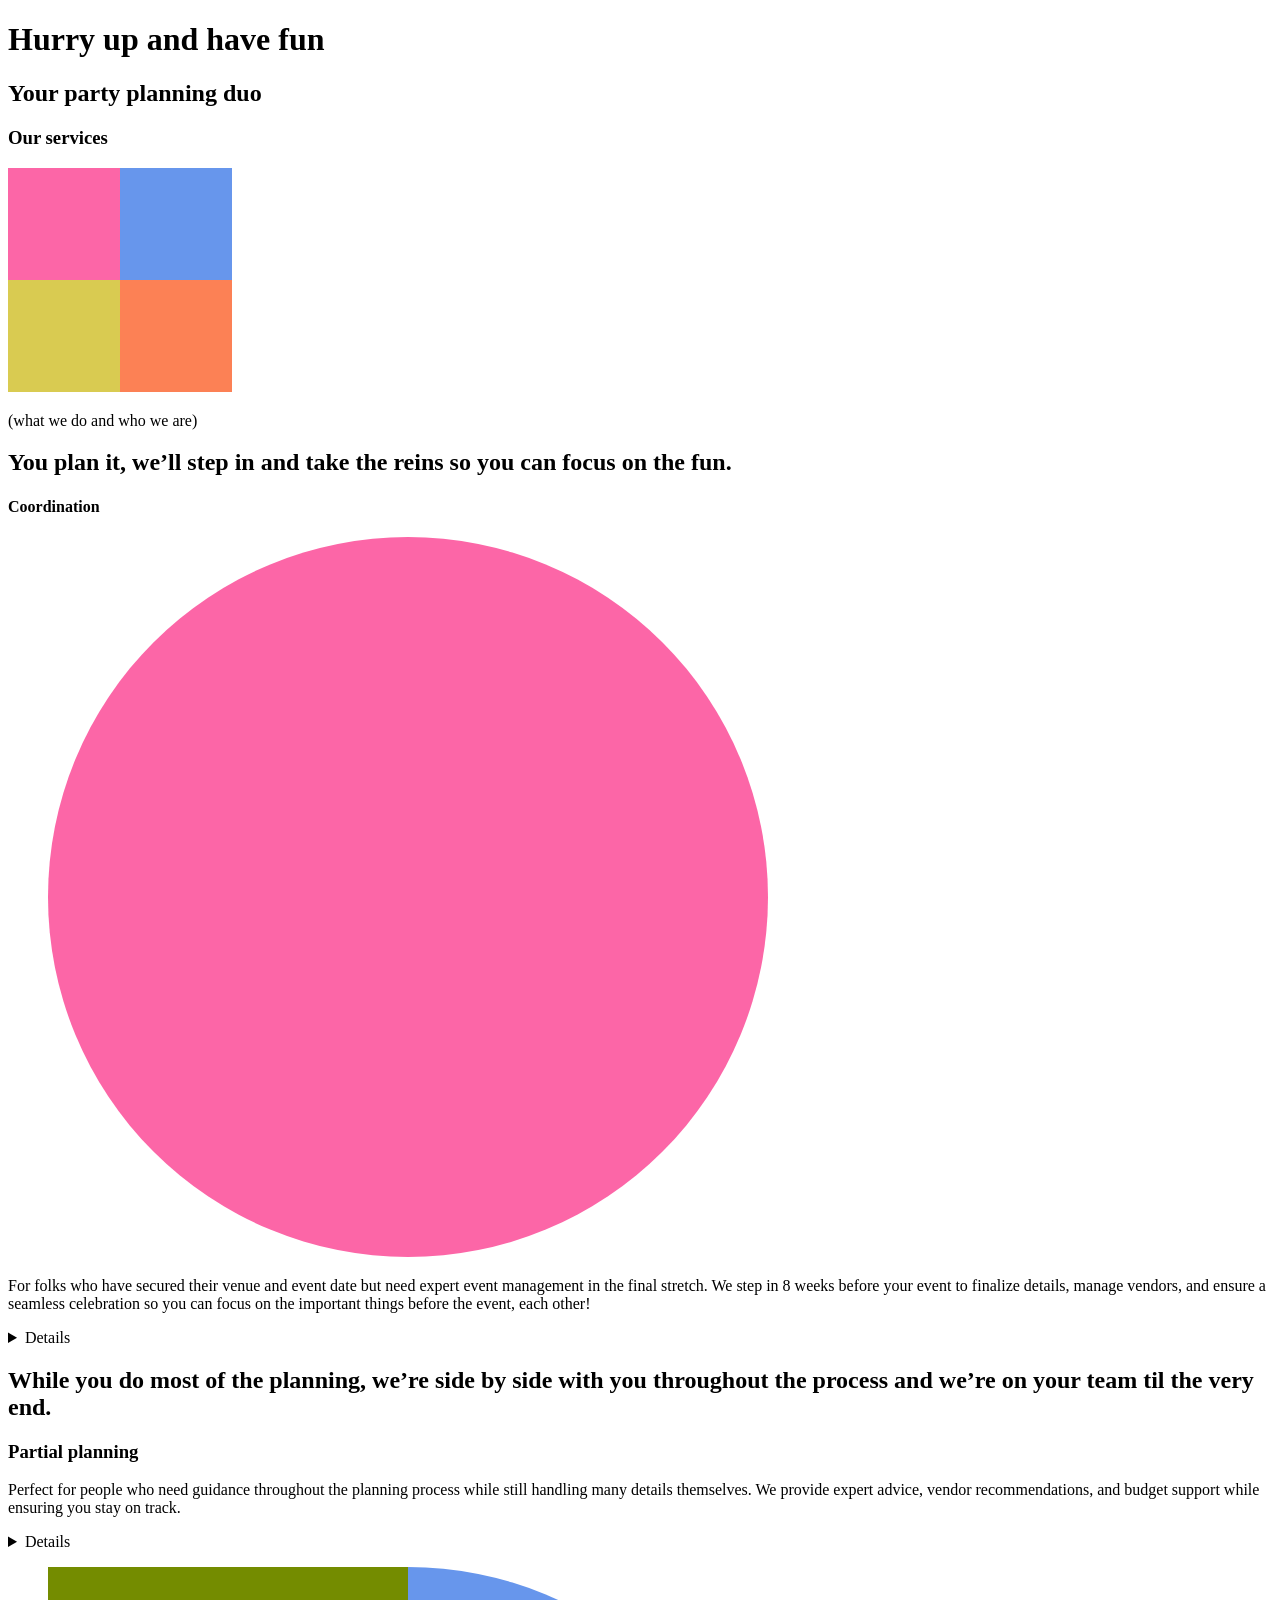
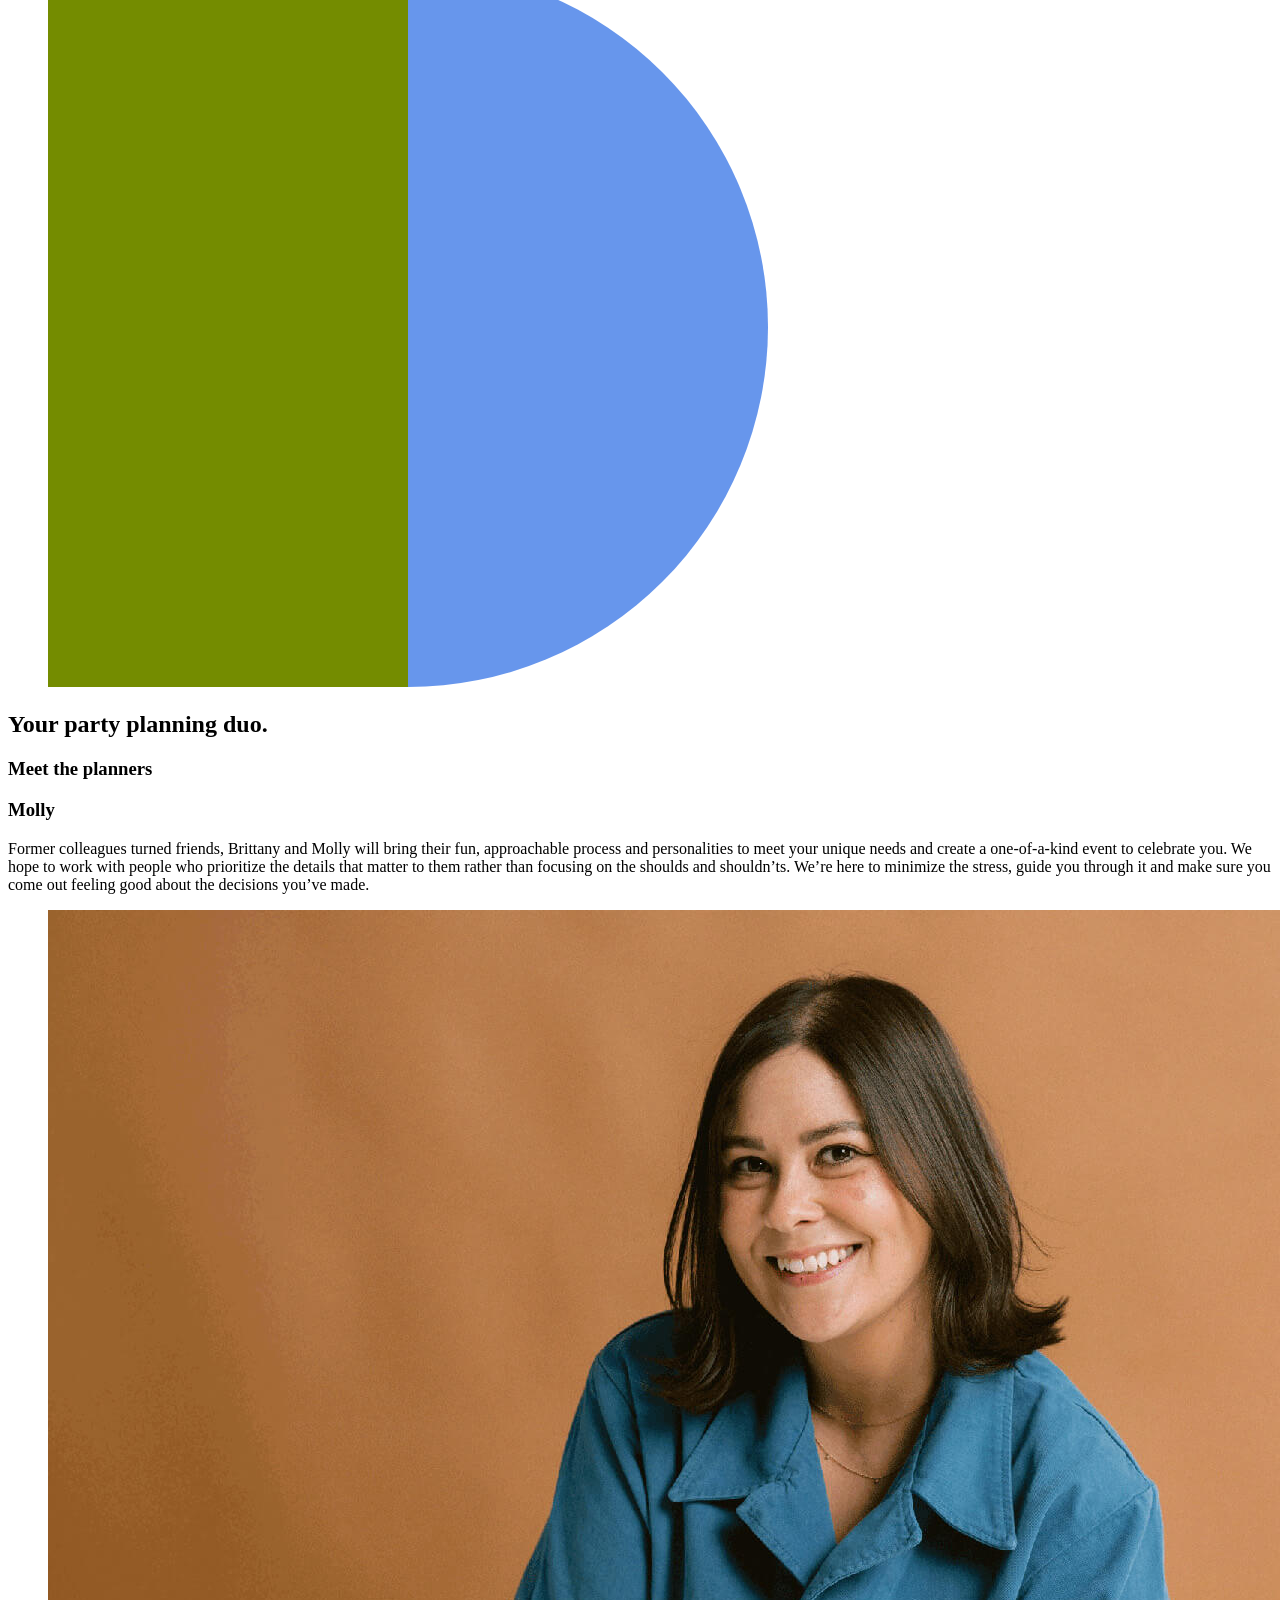
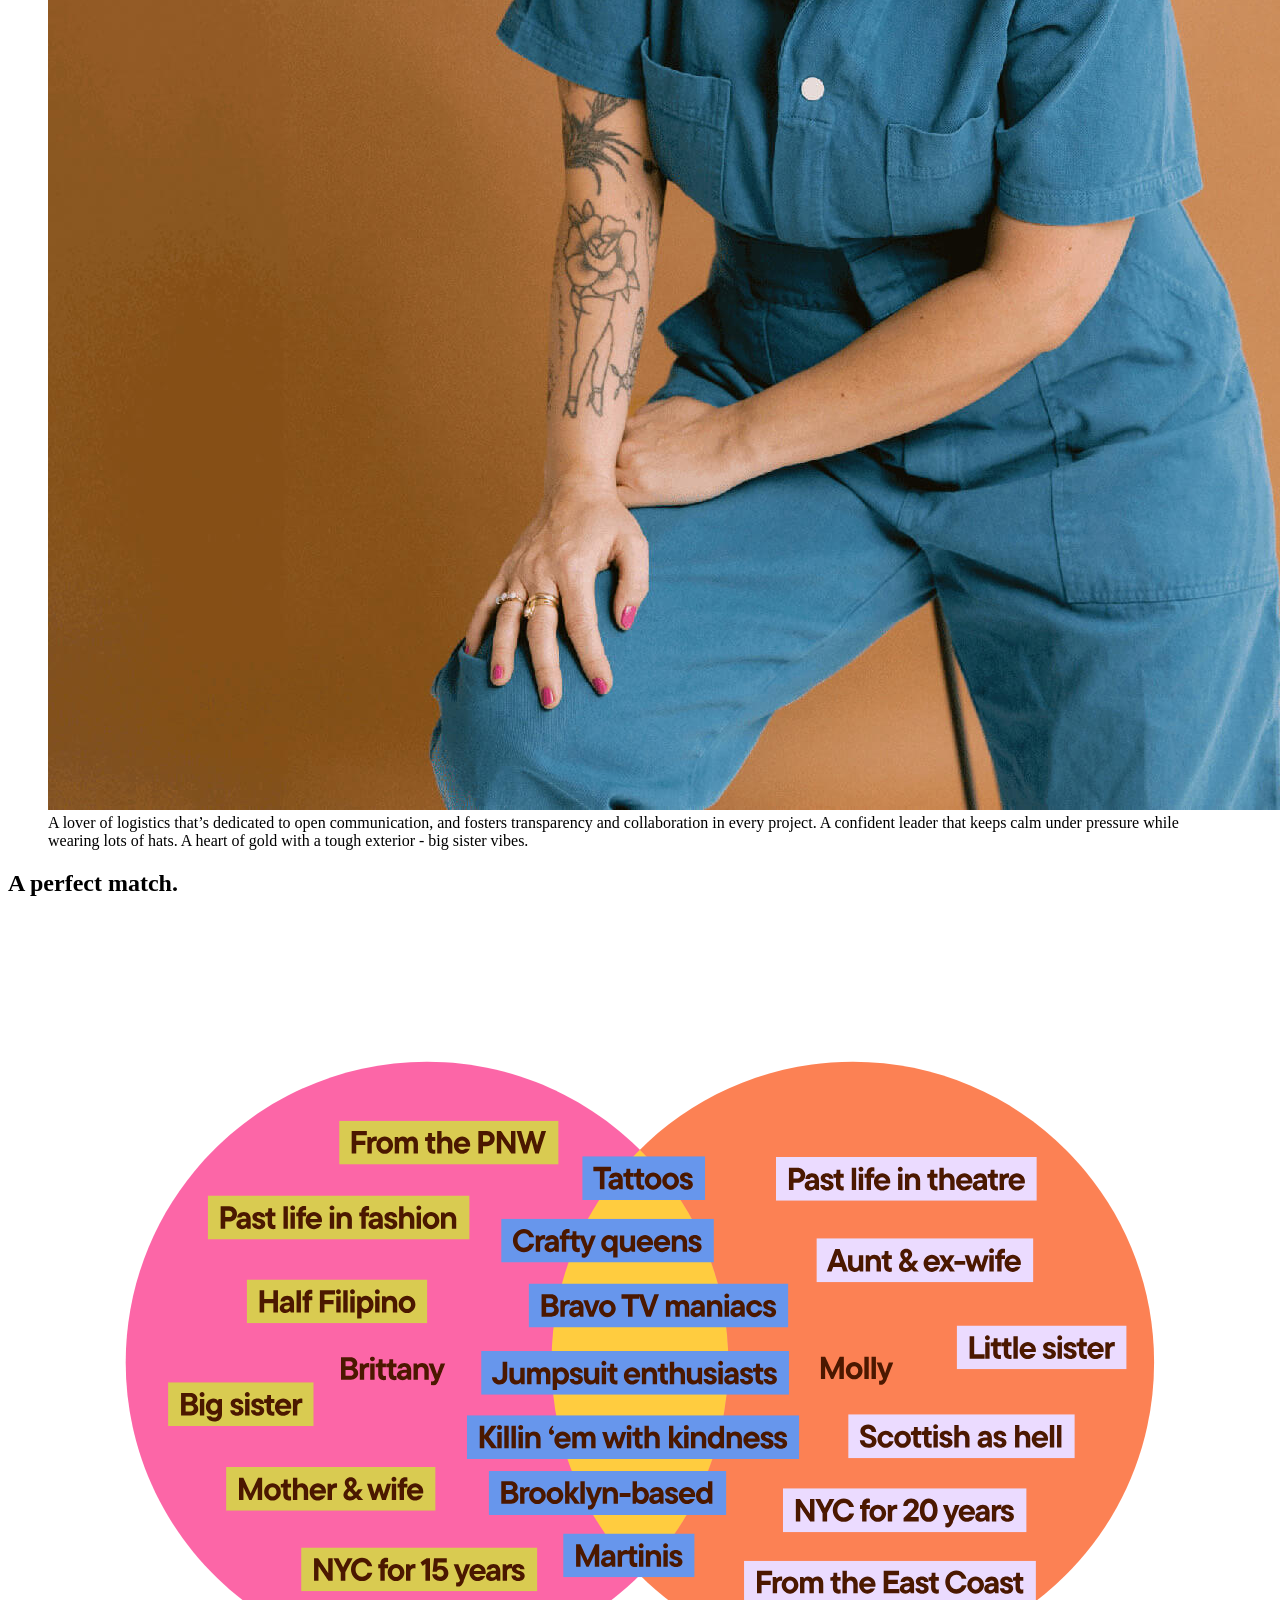
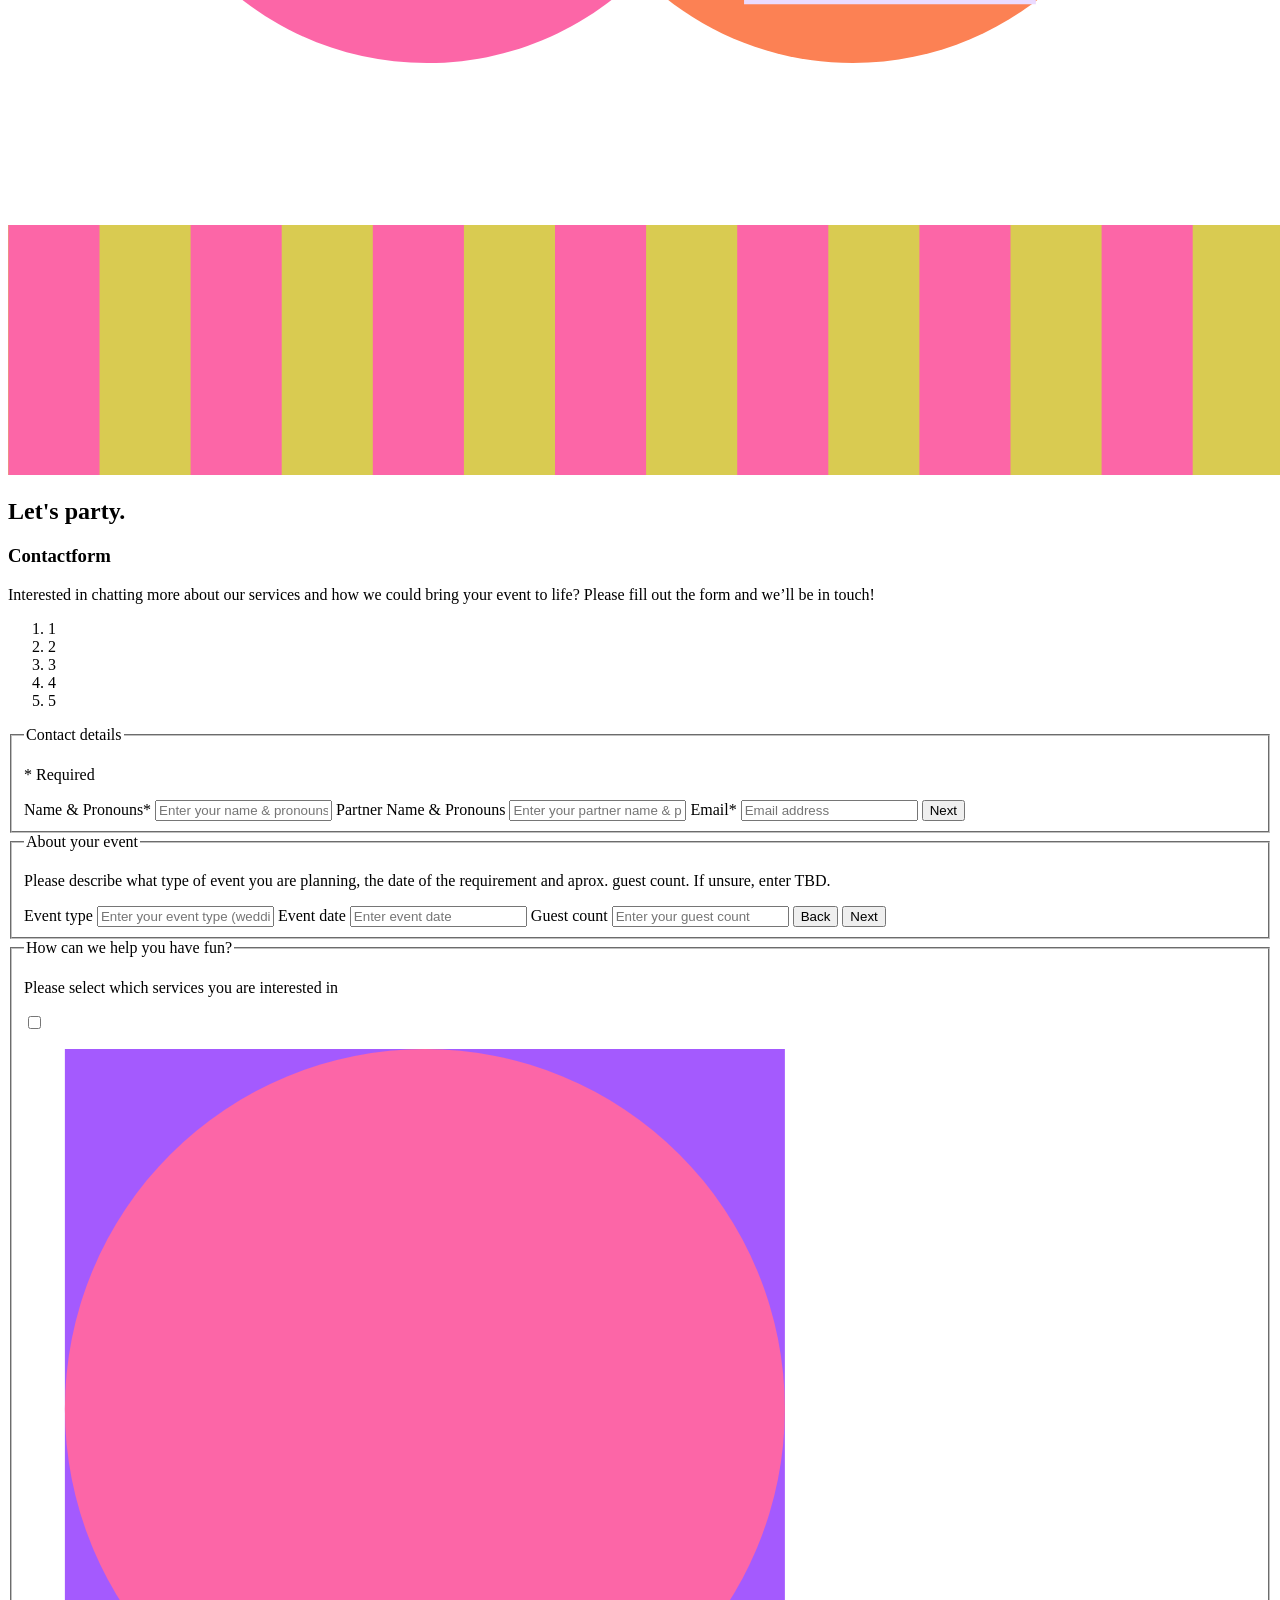
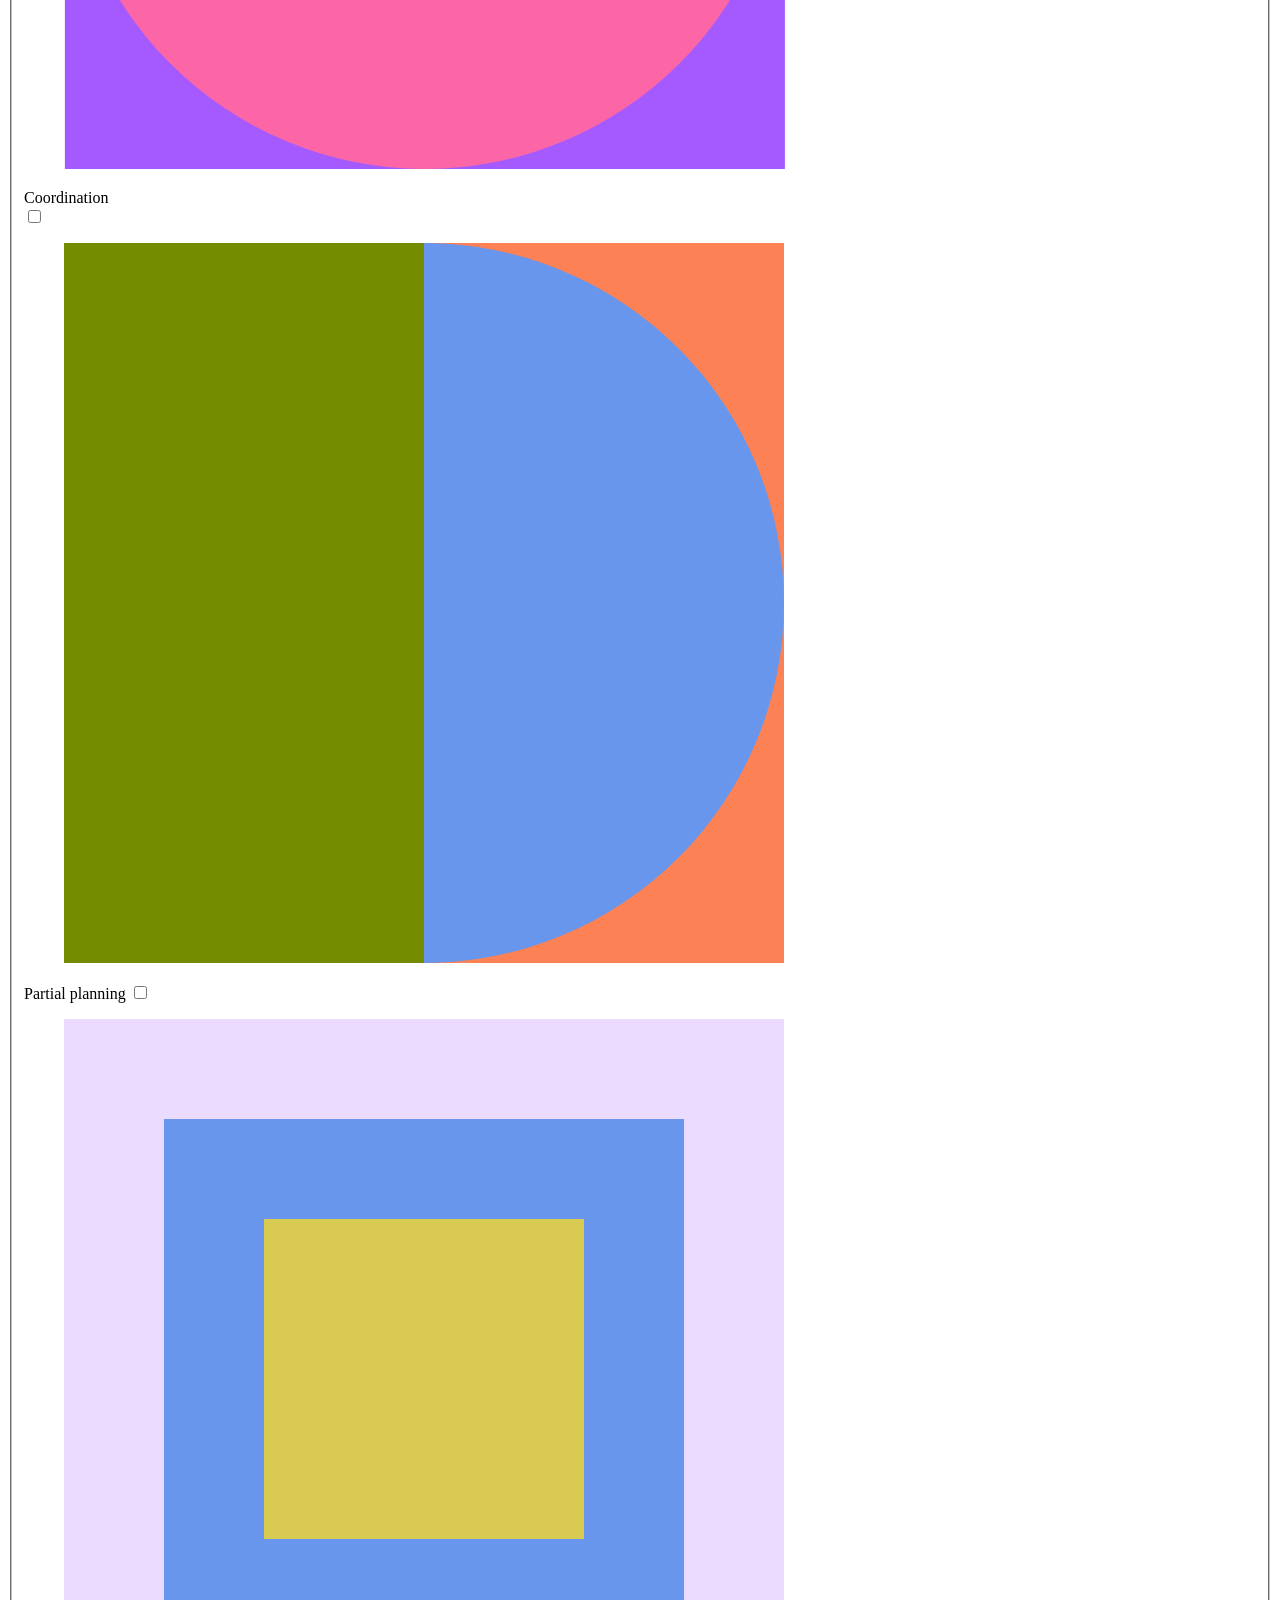
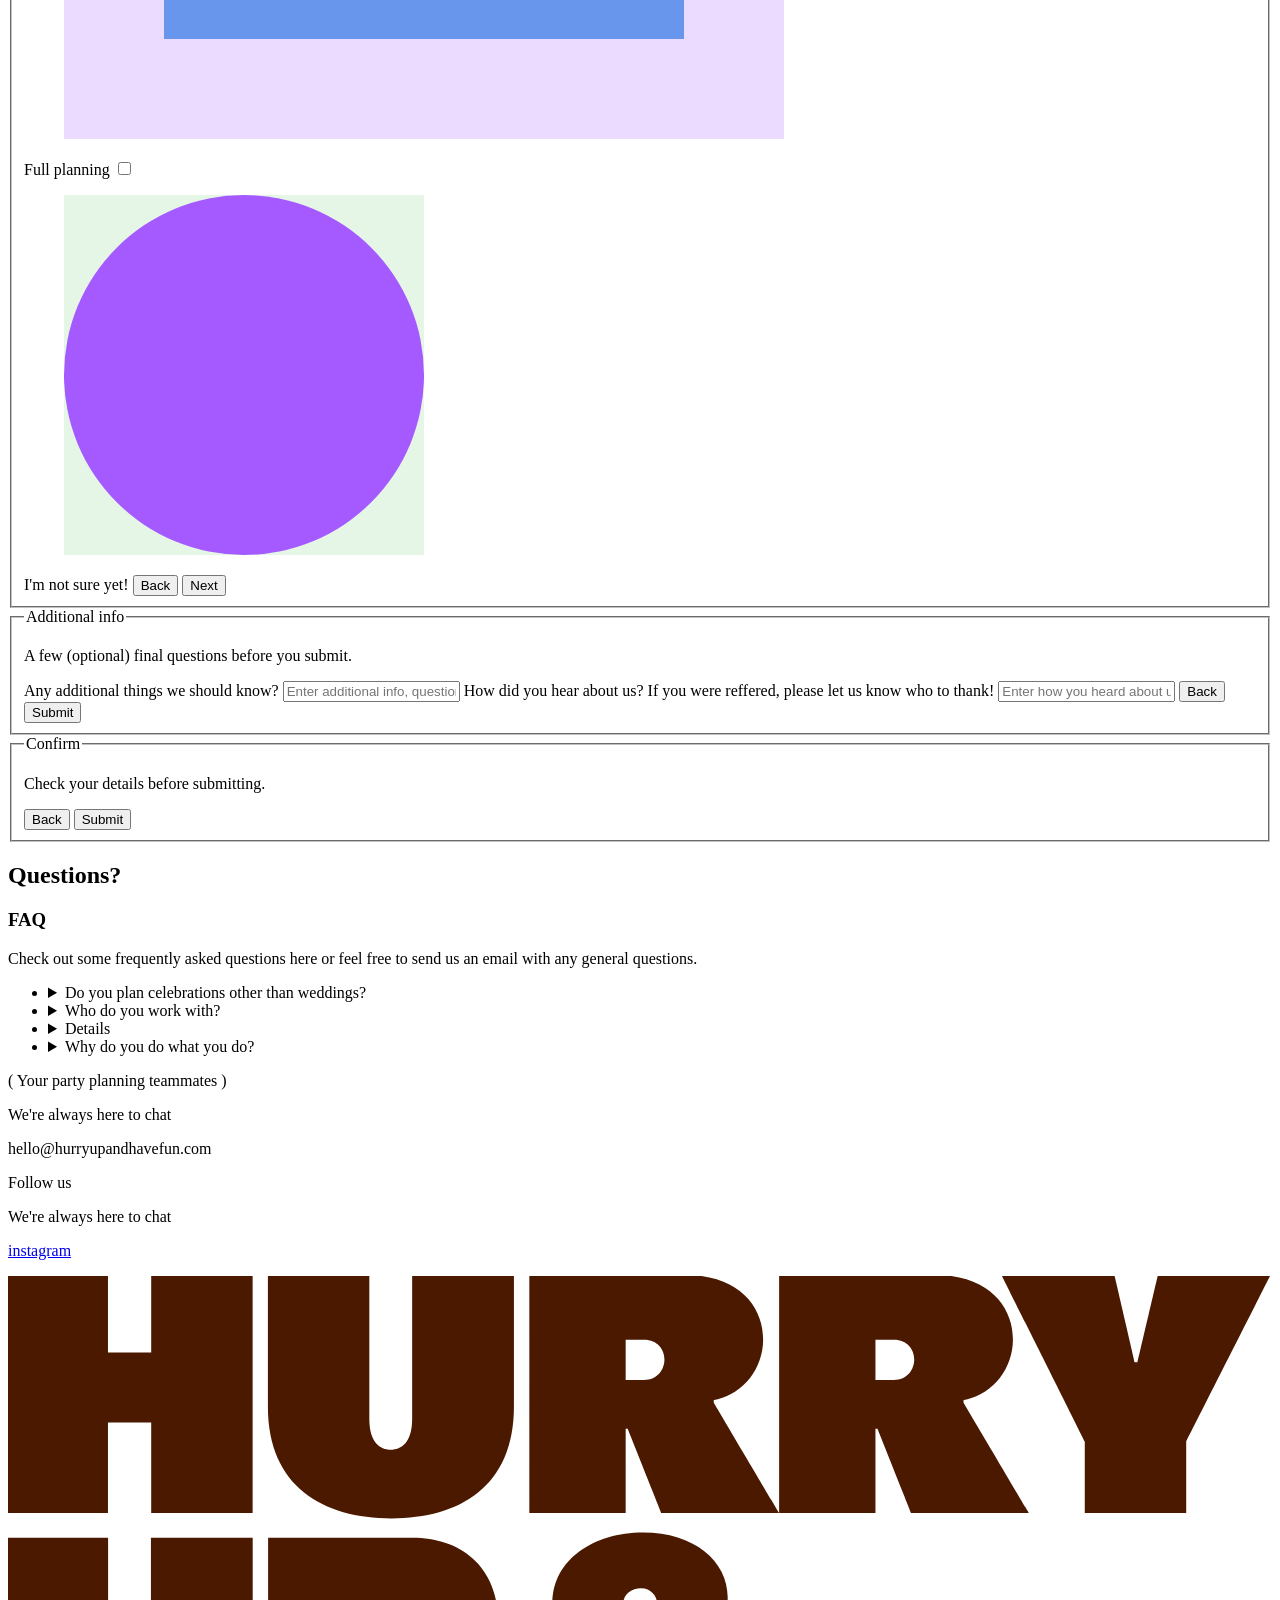
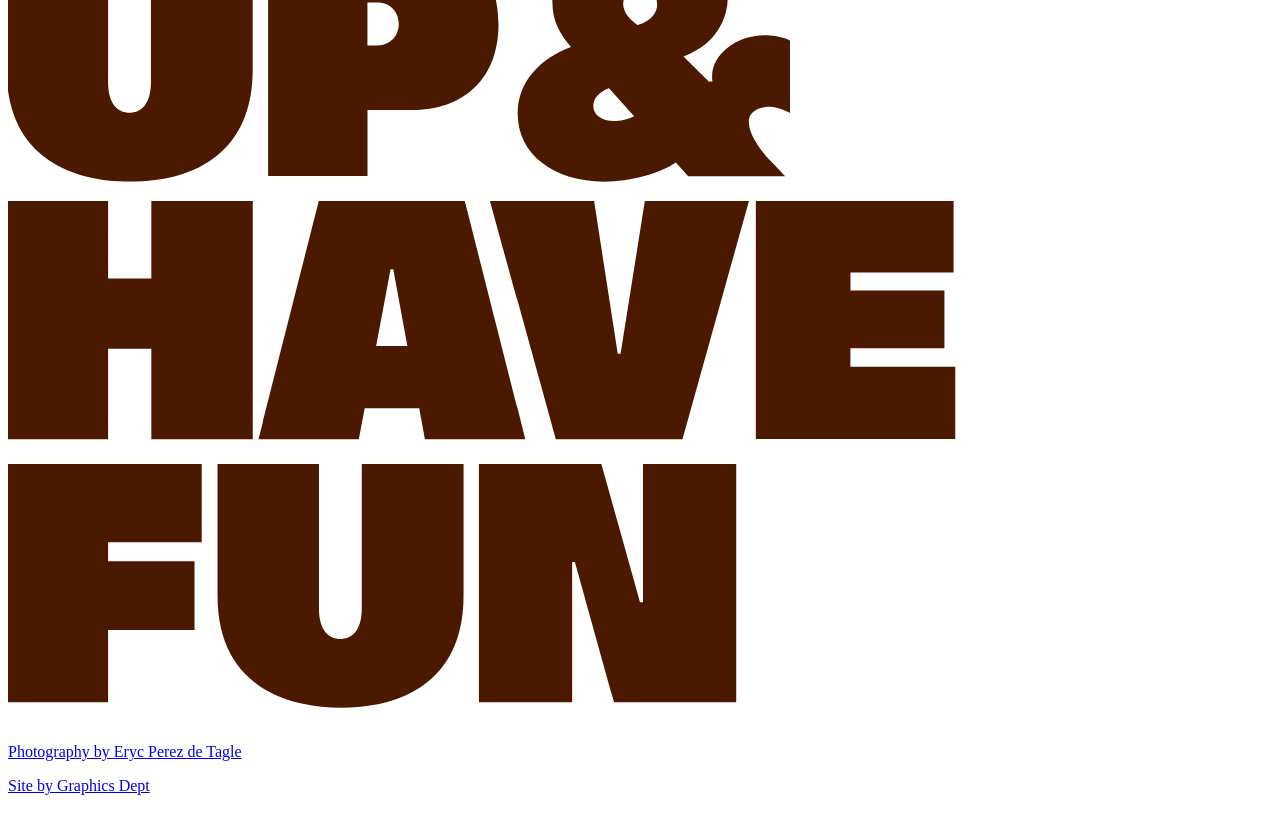
==== about.html @ 663c4d54 "Add files via upload" ====
<!DOCTYPE html>
<html lang="en">
    <head>
        <meta charset="UTF-8">
        <meta name="viewport" content="width=device-width, initial-scale=1.0">
        <title>About</title>
    </head>
    <body>
        <header>
            <h1>
            Hurry up and have fun
            </h1>
            <h2>
                Your party planning duo
            </h2>
            <h3>
                Our services
            </h3>
            <svg xmlns:xlink="http://www.w3.org/1999/xlink" xmlns="http://www.w3.org/2000/svg" width="224" height="224" viewBox="0 0 224 224" fill="none">
                <rect width="112" height="112" fill="#FC66A7"/>
                <rect x="112" width="112" height="112" fill="#6796EC"/>
                <rect y="112" width="112" height="112" fill="#D9CB51"/>
                <rect x="112" y="112" width="112" height="112" fill="#FC8155"/>
            </svg>
            <p>
                (what we do and who we are)
            </p> 
        </header>    
        <main>
            <section>
                <h2> <!-- ik denk wat nu als h2 en h3 is, omgewisseld moet worden. Op de homepage zit het dan wel op onlogische volgorde, maar op de about pagina wel op logische volgorde. Wat denken jullie?-->
                    You plan it, we’ll step in and take the reins so you can focus on the fun.
                </h2>
                <h4>
                    Coordination
                </h4> 
                <figure><!-- Div nodig voor achtergrond van de cirkel-->
                    <svg xmlns:xlink="http://www.w3.org/1999/xlink" xmlns="http://www.w3.org/2000/svg" width="720" height="720" viewBox="0 0 720 720" fill="none">
                    <rect width="720" height="720" rx="360" fill="#FC66A7"/>
                    </svg>
                </figure>
                <p>
                    For folks who have secured their venue and event date but need expert event management in the final stretch. We step in 8 weeks before your event to finalize details, manage vendors, and ensure a seamless celebration so you can focus on the important things before the event, each other!
                </p>
                <details>
                    <summary>Details</summary>
                    <p> 
                        Must have a venue and date booked
                    </p>
                    <p>
                        Vendor communication
                    </p>
                    <p>
                    Timeline creation
                    </p>
                    <p>
                    Ceremony rehearsal
                    </p>
                    <p>
                        We’re on site the day of to be the point of contact for the vendor team, to organize, set and style all decor, cue any and all important moments and make sure the timeline stays on track
                    </p>
                    <p>
                        Most importantly, we make sure you feel like a guest at your own celebration
                    </p>
                    <p>
                        Investment starts at $3,850
                    </p>
                </details>
            </section>

            <section>
                <h2>
                    While you do most of the planning, we’re side by side with you throughout the process and we’re on your team til the very end.
                </h2>
                <h3>
                    Partial planning
                </h3>
                <p> 
                    Perfect for people who need guidance throughout the planning process while still handling many details themselves. We provide expert advice, vendor recommendations, and budget support while ensuring you stay on track.
                </p>
                <details>
                    <summary>
                        Details
                    </summary>
                        <p> 
                        Must have a venue and date booked
                    </p>
                        <p>
                            5 Consultation hours
                        </p>
                    <p>
                            Vendor recommendations
                    </p>
                    <p>
                            Budget buildingv
                    </p>
                    <p>
                            Floor plan creation                   
                        </p>
                        <p>
                            Includes everything in the coordination package                    
                        </p>
                        <p>
                            Investment starts at $7,000
                    </p>
                </details>
                <figure>
                    <svg xmlns:xlink="http://www.w3.org/1999/xlink" xmlns="http://www.w3.org/2000/svg" width="720" height="720" viewBox="0 0 720 720" fill="none">
                        <rect width="720" height="720" rx="360" fill="#6796EC"/>
                        <rect width="360" height="720" fill="#748C00"/>
                    </svg>
                </figure>
            </section>
            <section>
                <h2>
                    Your party planning duo.
                </h2>
                <h3>
                    Meet the planners
                </h3>
                <h3>
                    Molly
                </h3>
                <p>
                Former colleagues turned friends, Brittany and Molly will bring their fun, approachable process and personalities to meet your unique needs and create a one-of-a-kind event to celebrate you. We hope to work with people who prioritize the details that matter to them rather than focusing on the shoulds and shouldn’ts. We’re here to minimize the stress, guide you through it and make sure you come out feeling good about the decisions you’ve made.
                </p>
                <figure>
                    <img src="images/brittany.jpg" alt="meet Brittany img">
                    <figcaption>A lover of logistics that’s dedicated to open communication, and fosters transparency and collaboration in every project. A confident leader that keeps calm under pressure while wearing lots of hats. A heart of gold with a tough exterior - big sister vibes.</figcaption>
                </figure>    
            </section>
            <section>
                <h2>
                    A perfect match.
                </h2>
                <figure> <!--Dit is de Venn Diagram, waar alles samenkomt. Hoe ga ik dit interactief maken? Denk niet dat de html om deze manier correct is.-->
                    <svg xmlns="http://www.w3.org/2000/svg" xmlns:xlink="http://www.w3.org/1999/xlink" viewBox="0 0 1440 1080" width="1440" height="1080" preserveAspectRatio="xMidYMid meet" style="width: 100%; height: 100%; transform: translate3d(0px, 0px, 0px); content-visibility: visible;"><defs><clipPath id="__lottie_element_2"><rect width="1440" height="1080" x="0" y="0"></rect></clipPath><g id="__lottie_element_7"><g transform="matrix(1,0,0,1,978.81201171875,541.6799926757812)" opacity="1" style="display: block;"><g opacity="1" transform="matrix(1,0,0,1,0,0)"><path fill="rgb(252,129,84)" fill-opacity="1" d=" M0,365.67999267578125 C202.37899780273438,365.67999267578125 366.44000244140625,201.9600067138672 366.44000244140625,0 C366.44000244140625,-201.9600067138672 202.37899780273438,-365.67999267578125 0,-365.67999267578125 C-202.37899780273438,-365.67999267578125 -366.44000244140625,-201.9600067138672 -366.44000244140625,0 C-366.44000244140625,201.9600067138672 -202.37899780273438,365.67999267578125 0,365.67999267578125z"></path></g></g></g><clipPath id="__lottie_element_11"><path d="M0,0 L68,0 L68,27 L0,27z"></path></clipPath><clipPath id="__lottie_element_18"><path d="M0,0 L98,0 L98,27 L0,27z"></path></clipPath><mask id="__lottie_element_7_1" mask-type="alpha"><use xlink:href="#__lottie_element_7"></use></mask><clipPath id="__lottie_element_25"><path d="M0,0 L84,0 L84,400 L0,400z"></path></clipPath><clipPath id="__lottie_element_85"><path d="M0,0 L196,0 L196,41 L0,41z"></path></clipPath><clipPath id="__lottie_element_89"><path d="M0,0 L273,0 L273,41 L0,41z"></path></clipPath><clipPath id="__lottie_element_133"><path d="M0,0 L273,0 L273,41 L0,41z"></path></clipPath><clipPath id="__lottie_element_186"><path d="M0,0 L221,0 L221,41 L0,41z"></path></clipPath><clipPath id="__lottie_element_190"><path d="M0,0 L203,0 L203,41 L0,41z"></path></clipPath><clipPath id="__lottie_element_277"><path d="M0,0 L169,0 L169,41 L0,41z"></path></clipPath><clipPath id="__lottie_element_281"><path d="M0,0 L228,0 L228,41 L0,41z"></path></clipPath><clipPath id="__lottie_element_368"><path d="M0,0 L139,0 L139,41 L0,41z"></path></clipPath><clipPath id="__lottie_element_372"><path d="M0,0 L212,0 L212,41 L0,41z"></path></clipPath><clipPath id="__lottie_element_453"><path d="M0,0 L245,0 L245,41 L0,41z"></path></clipPath><clipPath id="__lottie_element_457"><path d="M0,0 L159,0 L159,41 L0,41z"></path></clipPath><clipPath id="__lottie_element_556"><path d="M0,0 L205,0 L205,41 L0,41z"></path></clipPath><clipPath id="__lottie_element_560"><path d="M0,0 L244,0 L244,41 L0,41z"></path></clipPath><clipPath id="__lottie_element_567"><path d="M0,0 L205,0 L205,41 L0,41z"></path></clipPath><clipPath id="__lottie_element_657"><path d="M0,0 L123,0 L123,41 L0,41z"></path></clipPath><clipPath id="__lottie_element_689"><path d="M0,0 L311,0 L311,41 L0,41z"></path></clipPath><clipPath id="__lottie_element_760"><path d="M0,0 L288,0 L288,41 L0,41z"></path></clipPath><clipPath id="__lottie_element_825"><path d="M0,0 L222,0 L222,41 L0,41z"></path></clipPath><clipPath id="__lottie_element_832"><path d="M0,0 L222,0 L222,41 L0,41z"></path></clipPath><clipPath id="__lottie_element_879"><path d="M0,0 L199,0 L199,41 L0,41z"></path></clipPath><clipPath id="__lottie_element_923"><path d="M0,0 L243,0 L243,41 L0,41z"></path></clipPath><clipPath id="__lottie_element_973"><path d="M0,0 L115,0 L115,41 L0,41z"></path></clipPath><g id="__lottie_element_7"><g transform="matrix(1,0,0,1,978.81201171875,541.6799926757812)" opacity="1" style="display: block;"><g opacity="1" transform="matrix(1,0,0,1,0,0)"><path fill="rgb(252,129,84)" fill-opacity="1" d=" M0,365.67999267578125 C202.37899780273438,365.67999267578125 366.44000244140625,201.9600067138672 366.44000244140625,0 C366.44000244140625,-201.9600067138672 202.37899780273438,-365.67999267578125 0,-365.67999267578125 C-202.37899780273438,-365.67999267578125 -366.44000244140625,-201.9600067138672 -366.44000244140625,0 C-366.44000244140625,201.9600067138672 -202.37899780273438,365.67999267578125 0,365.67999267578125z"></path></g></g></g></defs><g clip-path="url(#__lottie_element_2)"><g transform="matrix(1,0,0,1,978.81201171875,541.6799926757812)" opacity="1" style="display: block;"><g opacity="1" transform="matrix(1,0,0,1,0,0)"><path fill="#FC8154" fill-opacity="1" d=" M0,365.67999267578125 C202.37899780273438,365.67999267578125 366.44000244140625,201.9600067138672 366.44000244140625,0 C366.44000244140625,-201.9600067138672 202.37899780273438,-365.67999267578125 0,-365.67999267578125 C-202.37899780273438,-365.67999267578125 -366.44000244140625,-201.9600067138672 -366.44000244140625,0 C-366.44000244140625,201.9600067138672 -202.37899780273438,365.67999267578125 0,365.67999267578125z"></path></g></g><g clip-path="url(#__lottie_element_11)" transform="matrix(1.2999999523162842,0,0,1.2999999523162842,939.800048828125,534.449951171875)" opacity="1" style="display: block;"><g transform="matrix(1,0,0,1,60.108001708984375,16.125)" opacity="1" style="display: block;"><g opacity="1" transform="matrix(1,0,0,1,0,0)"><path fill="#4B1800" fill-opacity="1" d=" M3.569999933242798,-10.425000190734863 C3.569999933242798,-10.425000190734863 0.20999999344348907,-0.4650000035762787 0.20999999344348907,-0.4650000035762787 C0.20999999344348907,-0.4650000035762787 -3.359999895095825,-10.425000190734863 -3.359999895095825,-10.425000190734863 C-3.359999895095825,-10.425000190734863 -7.769999980926514,-10.425000190734863 -7.769999980926514,-10.425000190734863 C-7.769999980926514,-10.425000190734863 -1.7999999523162842,4.454999923706055 -1.7999999523162842,4.454999923706055 C-1.7999999523162842,4.454999923706055 -1.8899999856948853,4.755000114440918 -1.8899999856948853,4.755000114440918 C-2.369999885559082,6.135000228881836 -3.119999885559082,6.585000038146973 -4.380000114440918,6.585000038146973 C-4.860000133514404,6.585000038146973 -5.190000057220459,6.525000095367432 -5.489999771118164,6.375 C-5.489999771118164,6.375 -5.489999771118164,10.095000267028809 -5.489999771118164,10.095000267028809 C-5.070000171661377,10.244999885559082 -4.380000114440918,10.425000190734863 -3.569999933242798,10.425000190734863 C-1.409999966621399,10.425000190734863 0.18000000715255737,9.135000228881836 1.649999976158142,5.324999809265137 C1.649999976158142,5.324999809265137 7.769999980926514,-10.425000190734863 7.769999980926514,-10.425000190734863 C7.769999980926514,-10.425000190734863 3.569999933242798,-10.425000190734863 3.569999933242798,-10.425000190734863z"></path></g></g><g transform="matrix(1,0,0,1,49.5880012512207,10.5)" opacity="1" style="display: block;"><g opacity="1" transform="matrix(1,0,0,1,0,0)"><path fill="#4B1800" fill-opacity="1" d=" M-2.0399999618530273,10.5 C-2.0399999618530273,10.5 2.0399999618530273,10.5 2.0399999618530273,10.5 C2.0399999618530273,10.5 2.0399999618530273,-10.5 2.0399999618530273,-10.5 C2.0399999618530273,-10.5 -2.0399999618530273,-10.5 -2.0399999618530273,-10.5 C-2.0399999618530273,-10.5 -2.0399999618530273,10.5 -2.0399999618530273,10.5z"></path></g></g><g transform="matrix(1,0,0,1,42.87799835205078,10.5)" opacity="1" style="display: block;"><g opacity="1" transform="matrix(1,0,0,1,0,0)"><path fill="#4B1800" fill-opacity="1" d=" M-2.0399999618530273,10.5 C-2.0399999618530273,10.5 2.0399999618530273,10.5 2.0399999618530273,10.5 C2.0399999618530273,10.5 2.0399999618530273,-10.5 2.0399999618530273,-10.5 C2.0399999618530273,-10.5 -2.0399999618530273,-10.5 -2.0399999618530273,-10.5 C-2.0399999618530273,-10.5 -2.0399999618530273,10.5 -2.0399999618530273,10.5z"></path></g></g><g transform="matrix(1,0,0,1,31.329999923706055,13.350000381469727)" opacity="1" style="display: block;"><g opacity="1" transform="matrix(1,0,0,1,0,0)"><path fill="#4B1800" fill-opacity="1" d=" M3.75,0 C3.75,2.490000009536743 2.130000114440918,4.260000228881836 0,4.260000228881836 C-2.130000114440918,4.260000228881836 -3.75,2.490000009536743 -3.75,0 C-3.75,-2.490000009536743 -2.130000114440918,-4.260000228881836 0,-4.260000228881836 C2.130000114440918,-4.260000228881836 3.75,-2.490000009536743 3.75,0z M-7.829999923706055,0 C-7.829999923706055,4.349999904632568 -4.230000019073486,8.039999961853027 0,8.039999961853027 C4.230000019073486,8.039999961853027 7.829999923706055,4.349999904632568 7.829999923706055,0 C7.829999923706055,-4.349999904632568 4.230000019073486,-8.039999961853027 0,-8.039999961853027 C-4.230000019073486,-8.039999961853027 -7.829999923706055,-4.349999904632568 -7.829999923706055,0z"></path></g></g><g transform="matrix(1,0,0,1,10.8149995803833,10.5)" opacity="1" style="display: block;"><g opacity="1" transform="matrix(1,0,0,1,0,0)"><path fill="#4B1800" fill-opacity="1" d=" M7.005000114440918,-10.5 C7.005000114440918,-10.5 0.13500000536441803,4.320000171661377 0.13500000536441803,4.320000171661377 C0.13500000536441803,4.320000171661377 -6.735000133514404,-10.5 -6.735000133514404,-10.5 C-6.735000133514404,-10.5 -10.8149995803833,-10.5 -10.8149995803833,-10.5 C-10.8149995803833,-10.5 -10.8149995803833,10.5 -10.8149995803833,10.5 C-10.8149995803833,10.5 -6.675000190734863,10.5 -6.675000190734863,10.5 C-6.675000190734863,10.5 -6.675000190734863,-1.5 -6.675000190734863,-1.5 C-6.675000190734863,-1.5 -1.0950000286102295,10.5 -1.0950000286102295,10.5 C-1.0950000286102295,10.5 1.034999966621399,10.5 1.034999966621399,10.5 C1.034999966621399,10.5 6.675000190734863,-1.6200000047683716 6.675000190734863,-1.6200000047683716 C6.675000190734863,-1.6200000047683716 6.675000190734863,10.5 6.675000190734863,10.5 C6.675000190734863,10.5 10.8149995803833,10.5 10.8149995803833,10.5 C10.8149995803833,10.5 10.8149995803833,-10.5 10.8149995803833,-10.5 C10.8149995803833,-10.5 7.005000114440918,-10.5 7.005000114440918,-10.5z"></path></g></g></g><g transform="matrix(1,0,0,1,460.94000244140625,541.6799926757812)" opacity="1" style="display: block;"><g opacity="1" transform="matrix(1,0,0,1,0,0)"><path fill="#FC66A7" fill-opacity="1" d=" M0,-365.67999267578125 C202.23851013183594,-365.67999267578125 366.44049072265625,-201.81878662109375 366.44049072265625,0 C366.44049072265625,201.81878662109375 202.23851013183594,365.67999267578125 0,365.67999267578125 C-202.23851013183594,365.67999267578125 -366.44049072265625,201.81878662109375 -366.44049072265625,0 C-366.44049072265625,-201.81878662109375 -202.23851013183594,-365.67999267578125 0,-365.67999267578125z"></path></g></g><g clip-path="url(#__lottie_element_18)" transform="matrix(1.2999999523162842,0,0,1.2999999523162842,356.29998779296875,534.449951171875)" opacity="1" style="display: block;"><g transform="matrix(1,0,0,1,89.73100280761719,16.934999465942383)" opacity="1" style="display: block;"><g opacity="1" transform="matrix(1,0,0,1,0,0)"><path fill="#4B1800" fill-opacity="1" d=" M3.569999933242798,-10.425000190734863 C3.569999933242798,-10.425000190734863 0.20999999344348907,-0.4650000035762787 0.20999999344348907,-0.4650000035762787 C0.20999999344348907,-0.4650000035762787 -3.359999895095825,-10.425000190734863 -3.359999895095825,-10.425000190734863 C-3.359999895095825,-10.425000190734863 -7.769999980926514,-10.425000190734863 -7.769999980926514,-10.425000190734863 C-7.769999980926514,-10.425000190734863 -1.7999999523162842,4.454999923706055 -1.7999999523162842,4.454999923706055 C-1.7999999523162842,4.454999923706055 -1.8899999856948853,4.755000114440918 -1.8899999856948853,4.755000114440918 C-2.369999885559082,6.135000228881836 -3.119999885559082,6.585000038146973 -4.380000114440918,6.585000038146973 C-4.860000133514404,6.585000038146973 -5.190000057220459,6.525000095367432 -5.489999771118164,6.375 C-5.489999771118164,6.375 -5.489999771118164,10.095000267028809 -5.489999771118164,10.095000267028809 C-5.070000171661377,10.244999885559082 -4.380000114440918,10.425000190734863 -3.569999933242798,10.425000190734863 C-1.409999966621399,10.425000190734863 0.18000000715255737,9.135000228881836 1.649999976158142,5.324999809265137 C1.649999976158142,5.324999809265137 7.769999980926514,-10.425000190734863 7.769999980926514,-10.425000190734863 C7.769999980926514,-10.425000190734863 3.569999933242798,-10.425000190734863 3.569999933242798,-10.425000190734863z"></path></g></g><g transform="matrix(1,0,0,1,75.01899719238281,13.96500015258789)" opacity="1" style="display: block;"><g opacity="1" transform="matrix(1,0,0,1,0,0)"><path fill="#4B1800" fill-opacity="1" d=" M-7.110000133514404,7.84499979019165 C-7.110000133514404,7.84499979019165 -3.0299999713897705,7.84499979019165 -3.0299999713897705,7.84499979019165 C-3.0299999713897705,7.84499979019165 -3.0299999713897705,-0.824999988079071 -3.0299999713897705,-0.824999988079071 C-3.0299999713897705,-2.625 -1.7699999809265137,-4.065000057220459 0,-4.065000057220459 C1.7400000095367432,-4.065000057220459 3.0299999713897705,-2.625 3.0299999713897705,-0.824999988079071 C3.0299999713897705,-0.824999988079071 3.0299999713897705,7.84499979019165 3.0299999713897705,7.84499979019165 C3.0299999713897705,7.84499979019165 7.110000133514404,7.84499979019165 7.110000133514404,7.84499979019165 C7.110000133514404,7.84499979019165 7.110000133514404,-1.184999942779541 7.110000133514404,-1.184999942779541 C7.110000133514404,-5.204999923706055 4.619999885559082,-7.84499979019165 0.9300000071525574,-7.84499979019165 C-1.3200000524520874,-7.84499979019165 -2.880000114440918,-6.40500020980835 -3.240000009536743,-5.954999923706055 C-3.240000009536743,-5.954999923706055 -3.390000104904175,-5.954999923706055 -3.390000104904175,-5.954999923706055 C-3.390000104904175,-5.954999923706055 -4.050000190734863,-7.454999923706055 -4.050000190734863,-7.454999923706055 C-4.050000190734863,-7.454999923706055 -7.110000133514404,-7.454999923706055 -7.110000133514404,-7.454999923706055 C-7.110000133514404,-7.454999923706055 -7.110000133514404,7.84499979019165 -7.110000133514404,7.84499979019165z"></path></g></g><g transform="matrix(1,0,0,1,59.01900100708008,14.15999984741211)" opacity="1" style="display: block;"><g opacity="1" transform="matrix(1,0,0,1,0,0)"><path fill="#4B1800" fill-opacity="1" d=" M2.609999895095825,1.8899999856948853 C2.609999895095825,3.3299999237060547 1.3799999952316284,4.710000038146973 -0.5699999928474426,4.710000038146973 C-1.9199999570846558,4.710000038146973 -2.609999895095825,4.019999980926514 -2.609999895095825,3.0899999141693115 C-2.609999895095825,1.9500000476837158 -1.7699999809265137,1.1100000143051147 0.5400000214576721,1.1100000143051147 C0.5400000214576721,1.1100000143051147 2.609999895095825,1.1100000143051147 2.609999895095825,1.1100000143051147 C2.609999895095825,1.1100000143051147 2.609999895095825,1.8899999856948853 2.609999895095825,1.8899999856948853z M6.690000057220459,-1.5 C6.690000057220459,-5.400000095367432 4.320000171661377,-8.039999961853027 0.30000001192092896,-8.039999961853027 C-3.7200000286102295,-8.039999961853027 -5.760000228881836,-5.429999828338623 -5.96999979019165,-2.8499999046325684 C-5.96999979019165,-2.8499999046325684 -1.8899999856948853,-2.8499999046325684 -1.8899999856948853,-2.8499999046325684 C-1.7699999809265137,-3.4800000190734863 -1.1100000143051147,-4.409999847412109 0.27000001072883606,-4.409999847412109 C1.7100000381469727,-4.409999847412109 2.609999895095825,-3.509999990463257 2.609999895095825,-1.9199999570846558 C2.609999895095825,-1.9199999570846558 2.609999895095825,-1.6200000047683716 2.609999895095825,-1.6200000047683716 C2.609999895095825,-1.6200000047683716 0.6600000262260437,-1.6200000047683716 0.6600000262260437,-1.6200000047683716 C-3.690000057220459,-1.6200000047683716 -6.690000057220459,0.33000001311302185 -6.690000057220459,3.4800000190734863 C-6.690000057220459,6.03000020980835 -4.440000057220459,8.039999961853027 -1.5299999713897705,8.039999961853027 C0.8399999737739563,8.039999961853027 2.190000057220459,6.809999942779541 2.819999933242798,6.150000095367432 C2.819999933242798,6.150000095367432 2.9700000286102295,6.150000095367432 2.9700000286102295,6.150000095367432 C2.9700000286102295,6.150000095367432 3.630000114440918,7.650000095367432 3.630000114440918,7.650000095367432 C3.630000114440918,7.650000095367432 6.690000057220459,7.650000095367432 6.690000057220459,7.650000095367432 C6.690000057220459,7.650000095367432 6.690000057220459,-1.5 6.690000057220459,-1.5z"></path></g></g><g transform="matrix(1,0,0,1,47.1879997253418,12.4350004196167)" opacity="1" style="display: block;"><g opacity="1" transform="matrix(1,0,0,1,0,0)"><path fill="#4B1800" fill-opacity="1" d=" M-2.430000066757202,4.184999942779541 C-2.430000066757202,7.695000171661377 -0.27000001072883606,9.765000343322754 2.7300000190734863,9.765000343322754 C3.6600000858306885,9.765000343322754 4.380000114440918,9.585000038146973 4.800000190734863,9.4350004196167 C4.800000190734863,9.4350004196167 4.800000190734863,5.715000152587891 4.800000190734863,5.715000152587891 C4.5,5.864999771118164 4.139999866485596,5.925000190734863 3.75,5.925000190734863 C2.4600000381469727,5.925000190734863 1.649999976158142,5.235000133514404 1.649999976158142,3.765000104904175 C1.649999976158142,3.765000104904175 1.649999976158142,-2.2950000762939453 1.649999976158142,-2.2950000762939453 C1.649999976158142,-2.2950000762939453 4.800000190734863,-2.2950000762939453 4.800000190734863,-2.2950000762939453 C4.800000190734863,-2.2950000762939453 4.800000190734863,-5.925000190734863 4.800000190734863,-5.925000190734863 C4.800000190734863,-5.925000190734863 1.649999976158142,-5.925000190734863 1.649999976158142,-5.925000190734863 C1.649999976158142,-5.925000190734863 1.649999976158142,-9.765000343322754 1.649999976158142,-9.765000343322754 C1.649999976158142,-9.765000343322754 -1.9199999570846558,-9.765000343322754 -1.9199999570846558,-9.765000343322754 C-1.9199999570846558,-9.765000343322754 -1.9199999570846558,-7.425000190734863 -1.9199999570846558,-7.425000190734863 C-1.9199999570846558,-6.284999847412109 -2.5799999237060547,-5.625 -3.75,-5.625 C-3.75,-5.625 -4.800000190734863,-5.625 -4.800000190734863,-5.625 C-4.800000190734863,-5.625 -4.800000190734863,-2.2950000762939453 -4.800000190734863,-2.2950000762939453 C-4.800000190734863,-2.2950000762939453 -2.430000066757202,-2.2950000762939453 -2.430000066757202,-2.2950000762939453 C-2.430000066757202,-2.2950000762939453 -2.430000066757202,4.184999942779541 -2.430000066757202,4.184999942779541z"></path></g></g><g transform="matrix(1,0,0,1,37.284000396728516,12.4350004196167)" opacity="1" style="display: block;"><g opacity="1" transform="matrix(1,0,0,1,0,0)"><path fill="#4B1800" fill-opacity="1" d=" M-2.430000066757202,4.184999942779541 C-2.430000066757202,7.695000171661377 -0.27000001072883606,9.765000343322754 2.7300000190734863,9.765000343322754 C3.6600000858306885,9.765000343322754 4.380000114440918,9.585000038146973 4.800000190734863,9.4350004196167 C4.800000190734863,9.4350004196167 4.800000190734863,5.715000152587891 4.800000190734863,5.715000152587891 C4.5,5.864999771118164 4.139999866485596,5.925000190734863 3.75,5.925000190734863 C2.4600000381469727,5.925000190734863 1.649999976158142,5.235000133514404 1.649999976158142,3.765000104904175 C1.649999976158142,3.765000104904175 1.649999976158142,-2.2950000762939453 1.649999976158142,-2.2950000762939453 C1.649999976158142,-2.2950000762939453 4.800000190734863,-2.2950000762939453 4.800000190734863,-2.2950000762939453 C4.800000190734863,-2.2950000762939453 4.800000190734863,-5.925000190734863 4.800000190734863,-5.925000190734863 C4.800000190734863,-5.925000190734863 1.649999976158142,-5.925000190734863 1.649999976158142,-5.925000190734863 C1.649999976158142,-5.925000190734863 1.649999976158142,-9.765000343322754 1.649999976158142,-9.765000343322754 C1.649999976158142,-9.765000343322754 -1.9199999570846558,-9.765000343322754 -1.9199999570846558,-9.765000343322754 C-1.9199999570846558,-9.765000343322754 -1.9199999570846558,-7.425000190734863 -1.9199999570846558,-7.425000190734863 C-1.9199999570846558,-6.284999847412109 -2.5799999237060547,-5.625 -3.75,-5.625 C-3.75,-5.625 -4.800000190734863,-5.625 -4.800000190734863,-5.625 C-4.800000190734863,-5.625 -4.800000190734863,-2.2950000762939453 -4.800000190734863,-2.2950000762939453 C-4.800000190734863,-2.2950000762939453 -2.430000066757202,-2.2950000762939453 -2.430000066757202,-2.2950000762939453 C-2.430000066757202,-2.2950000762939453 -2.430000066757202,4.184999942779541 -2.430000066757202,4.184999942779541z"></path></g></g><g transform="matrix(1,0,0,1,29.427000045776367,10.904999732971191)" opacity="1" style="display: block;"><g opacity="1" transform="matrix(1,0,0,1,0,0)"><path fill="#4B1800" fill-opacity="1" d=" M-2.0399999618530273,10.904999732971191 C-2.0399999618530273,10.904999732971191 2.0399999618530273,10.904999732971191 2.0399999618530273,10.904999732971191 C2.0399999618530273,10.904999732971191 2.0399999618530273,-4.394999980926514 2.0399999618530273,-4.394999980926514 C2.0399999618530273,-4.394999980926514 -2.0399999618530273,-4.394999980926514 -2.0399999618530273,-4.394999980926514 C-2.0399999618530273,-4.394999980926514 -2.0399999618530273,10.904999732971191 -2.0399999618530273,10.904999732971191z M-2.2799999713897705,-8.625 C-2.2799999713897705,-7.335000038146973 -1.2599999904632568,-6.34499979019165 0,-6.34499979019165 C1.2599999904632568,-6.34499979019165 2.2799999713897705,-7.335000038146973 2.2799999713897705,-8.625 C2.2799999713897705,-9.914999961853027 1.2599999904632568,-10.904999732971191 0,-10.904999732971191 C-1.2599999904632568,-10.904999732971191 -2.2799999713897705,-9.914999961853027 -2.2799999713897705,-8.625z"></path></g></g><g transform="matrix(1,0,0,1,22.040000915527344,13.96500015258789)" opacity="1" style="display: block;"><g opacity="1" transform="matrix(1,0,0,1,0,0)"><path fill="#4B1800" fill-opacity="1" d=" M-4.409999847412109,7.84499979019165 C-4.409999847412109,7.84499979019165 -0.33000001311302185,7.84499979019165 -0.33000001311302185,7.84499979019165 C-0.33000001311302185,7.84499979019165 -0.33000001311302185,-0.4350000023841858 -0.33000001311302185,-0.4350000023841858 C-0.33000001311302185,-2.5350000858306885 0.9599999785423279,-3.765000104904175 2.880000114440918,-3.765000104904175 C3.509999990463257,-3.765000104904175 3.9600000381469727,-3.734999895095825 4.409999847412109,-3.615000009536743 C4.409999847412109,-3.615000009536743 4.409999847412109,-7.695000171661377 4.409999847412109,-7.695000171661377 C3.9600000381469727,-7.815000057220459 3.6600000858306885,-7.84499979019165 3.0299999713897705,-7.84499979019165 C1.0199999809265137,-7.84499979019165 -0.23999999463558197,-6.375 -0.5400000214576721,-5.954999923706055 C-0.5400000214576721,-5.954999923706055 -0.6899999976158142,-5.954999923706055 -0.6899999976158142,-5.954999923706055 C-0.6899999976158142,-5.954999923706055 -1.350000023841858,-7.454999923706055 -1.350000023841858,-7.454999923706055 C-1.350000023841858,-7.454999923706055 -4.409999847412109,-7.454999923706055 -4.409999847412109,-7.454999923706055 C-4.409999847412109,-7.454999923706055 -4.409999847412109,7.84499979019165 -4.409999847412109,7.84499979019165z"></path></g></g><g transform="matrix(1,0,0,1,8.069999694824219,11.3100004196167)" opacity="1" style="display: block;"><g opacity="1" transform="matrix(1,0,0,1,0,0)"><path fill="#4B1800" fill-opacity="1" d=" M0.7200000286102295,6.840000152587891 C0.7200000286102295,6.840000152587891 -3.7799999713897705,6.840000152587891 -3.7799999713897705,6.840000152587891 C-3.7799999713897705,6.840000152587891 -3.7799999713897705,1.350000023841858 -3.7799999713897705,1.350000023841858 C-3.7799999713897705,1.350000023841858 0.7200000286102295,1.350000023841858 0.7200000286102295,1.350000023841858 C2.5199999809265137,1.350000023841858 3.7799999713897705,2.4600000381469727 3.7799999713897705,4.079999923706055 C3.7799999713897705,5.699999809265137 2.5199999809265137,6.840000152587891 0.7200000286102295,6.840000152587891z M-3.7799999713897705,-6.840000152587891 C-3.7799999713897705,-6.840000152587891 0.33000001311302185,-6.840000152587891 0.33000001311302185,-6.840000152587891 C1.8300000429153442,-6.840000152587891 2.940000057220459,-5.849999904632568 2.940000057220459,-4.53000020980835 C2.940000057220459,-3.180000066757202 1.8300000429153442,-2.190000057220459 0.33000001311302185,-2.190000057220459 C0.33000001311302185,-2.190000057220459 -3.7799999713897705,-2.190000057220459 -3.7799999713897705,-2.190000057220459 C-3.7799999713897705,-2.190000057220459 -3.7799999713897705,-6.840000152587891 -3.7799999713897705,-6.840000152587891z M8.069999694824219,4.5 C8.069999694824219,1.440000057220459 6,-0.11999999731779099 4.53000020980835,-0.6600000262260437 C5.760000228881836,-1.1100000143051147 7.230000019073486,-2.4600000381469727 7.230000019073486,-4.889999866485596 C7.230000019073486,-8.010000228881836 4.619999885559082,-10.5 0.8399999737739563,-10.5 C0.8399999737739563,-10.5 -8.069999694824219,-10.5 -8.069999694824219,-10.5 C-8.069999694824219,-10.5 -8.069999694824219,10.5 -8.069999694824219,10.5 C-8.069999694824219,10.5 1.2000000476837158,10.5 1.2000000476837158,10.5 C5.28000020980835,10.5 8.069999694824219,7.829999923706055 8.069999694824219,4.5z"></path></g></g></g><g mask="url(#__lottie_element_7_1)" style="display: block;"><g transform="matrix(1,0,0,1,460.94000244140625,541.6799926757812)" opacity="1"><g opacity="1" transform="matrix(1,0,0,1,0,0)"><path fill="#FFCC3F" fill-opacity="1" d=" M0,-365.67999267578125 C202.23851013183594,-365.67999267578125 366.44049072265625,-201.81878662109375 366.44049072265625,0 C366.44049072265625,201.81878662109375 202.23851013183594,365.67999267578125 0,365.67999267578125 C-202.23851013183594,365.67999267578125 -366.44049072265625,201.81878662109375 -366.44049072265625,0 C-366.44049072265625,-201.81878662109375 -202.23851013183594,-365.67999267578125 0,-365.67999267578125z"></path></g></g></g><g clip-path="url(#__lottie_element_25)" transform="matrix(0.800000011920929,0,0,0.800000011920929,686.1619873046875,381.8399658203125)" opacity="0" style="display: none;"><g transform="matrix(1,0,0,1,38.14099884033203,36.91899871826172)" opacity="1" style="display: block;"><g opacity="1" transform="matrix(1,0,0,1,0,0)"><path fill="#4B1800" fill-opacity="1" d=" M6.703000068664551,-12.87600040435791 C6.703000068664551,-12.87600040435791 -6.703000068664551,-12.87600040435791 -6.703000068664551,-12.87600040435791 C-6.703000068664551,-12.87600040435791 -6.703000068664551,-36.91899871826172 -6.703000068664551,-36.91899871826172 C-6.703000068664551,-36.91899871826172 -38.14099884033203,-36.91899871826172 -38.14099884033203,-36.91899871826172 C-38.14099884033203,-36.91899871826172 -38.14099884033203,36.91899871826172 -38.14099884033203,36.91899871826172 C-38.14099884033203,36.91899871826172 -6.703000068664551,36.91899871826172 -6.703000068664551,36.91899871826172 C-6.703000068664551,36.91899871826172 -6.703000068664551,8.854000091552734 -6.703000068664551,8.854000091552734 C-6.703000068664551,8.854000091552734 6.703000068664551,8.854000091552734 6.703000068664551,8.854000091552734 C6.703000068664551,8.854000091552734 6.703000068664551,36.91899871826172 6.703000068664551,36.91899871826172 C6.703000068664551,36.91899871826172 38.14099884033203,36.91899871826172 38.14099884033203,36.91899871826172 C38.14099884033203,36.91899871826172 38.14099884033203,-36.91899871826172 38.14099884033203,-36.91899871826172 C38.14099884033203,-36.91899871826172 6.703000068664551,-36.91899871826172 6.703000068664551,-36.91899871826172 C6.703000068664551,-36.91899871826172 6.703000068664551,-12.87600040435791 6.703000068664551,-12.87600040435791z"></path></g></g><g transform="matrix(1,0,0,1,38.17300033569336,119.2969970703125)" opacity="1" style="display: block;"><g opacity="1" transform="matrix(1,0,0,1,0,0)"><path fill="#4B1800" fill-opacity="1" d=" M-6.691999912261963,-37.762001037597656 C-6.691999912261963,-37.762001037597656 -38.130001068115234,-37.762001037597656 -38.130001068115234,-37.762001037597656 C-38.130001068115234,-37.762001037597656 -38.130001068115234,3.1679999828338623 -38.130001068115234,3.1679999828338623 C-38.130001068115234,27.968000411987305 -20.91900062561035,37.762001037597656 0.16200000047683716,37.762001037597656 C21.243000030517578,37.762001037597656 38.130001068115234,27.968000411987305 38.130001068115234,3.1679999828338623 C38.130001068115234,3.1679999828338623 38.130001068115234,-37.762001037597656 38.130001068115234,-37.762001037597656 C38.130001068115234,-37.762001037597656 6.584000110626221,-37.762001037597656 6.584000110626221,-37.762001037597656 C6.584000110626221,-37.762001037597656 6.584000110626221,6.864999771118164 6.584000110626221,6.864999771118164 C6.584000110626221,14.260000228881836 3.2109999656677246,16.46500015258789 -0.05400000140070915,16.46500015258789 C-3.319000005722046,16.46500015258789 -6.691999912261963,14.260000228881836 -6.691999912261963,6.864999771118164 C-6.691999912261963,6.864999771118164 -6.691999912261963,-37.762001037597656 -6.691999912261963,-37.762001037597656z"></path></g></g><g transform="matrix(1,0,0,1,42.25899887084961,200.86500549316406)" opacity="1" style="display: block;"><g opacity="1" transform="matrix(1,0,0,1,0,0)"><path fill="#4B1800" fill-opacity="1" d=" M1.0490000247955322,-16.368000030517578 C1.0490000247955322,-13.838000297546387 -0.7459999918937683,-11.092000007629395 -5.070000171661377,-9.923999786376953 C-7.599999904632568,-11.718999862670898 -9.503000259399414,-13.838000297546387 -9.503000259399414,-16.47599983215332 C-9.503000259399414,-19.524999618530273 -6.64900016784668,-21.319000244140625 -4.011000156402588,-21.319000244140625 C-0.8539999723434448,-21.319000244140625 1.0490000247955322,-18.898000717163086 1.0490000247955322,-16.368000030517578z M-6.130000114440918,18.35700035095215 C-8.24899959564209,19.395000457763672 -10.670999526977539,19.82699966430664 -12.357000350952148,19.82699966430664 C-12.357000350952148,19.82699966430664 -12.335000038146973,19.849000930786133 -12.335000038146973,19.849000930786133 C-16.249000549316406,19.849000930786133 -18.777999877929688,17.945999145507812 -18.777999877929688,15.199999809265137 C-18.777999877929688,13.081000328063965 -17.200000762939453,10.87600040435791 -13.9350004196167,9.708000183105469 C-13.9350004196167,9.708000183105469 -6.130000114440918,18.35700035095215 -6.130000114440918,18.35700035095215z M-31.427000045776367,-16.777999877929688 C-31.427000045776367,-11.199999809265137 -29.006000518798828,-7.0920000076293945 -25.740999221801758,-3.177999973297119 C-25.740999221801758,-3.177999973297119 -25.761999130249023,-3.177999973297119 -25.761999130249023,-3.177999973297119 C-34.93000030517578,0.30300000309944153 -42.215999603271484,7.264999866485596 -42.215999603271484,17.492000579833984 C-42.215999603271484,30.16200065612793 -31.016000747680664,38.59400177001953 -15.404999732971191,38.61600112915039 C-7.296999931335449,38.61600112915039 1.5670000314712524,36.301998138427734 6.8429999351501465,32.7130012512207 C6.8429999351501465,32.7130012512207 10.64900016784668,36.93000030517578 10.64900016784668,36.93000030517578 C10.64900016784668,36.93000030517578 40.7239990234375,36.93000030517578 40.7239990234375,36.93000030517578 C40.7239990234375,36.93000030517578 36.183998107910156,32.17300033569336 36.183998107910156,32.17300033569336 C34.60599899291992,30.594999313354492 29.437999725341797,24.691999435424805 29.437999725341797,20.042999267578125 C29.437999725341797,16.864999771118164 32.7239990234375,15.395000457763672 35.77299880981445,15.395000457763672 C38.51900100708008,15.395000457763672 41.37300109863281,16.972999572753906 42.215999603271484,17.297000885009766 C42.215999603271484,17.297000885009766 42.215999603271484,-5.168000221252441 42.215999603271484,-5.168000221252441 C40.09700012207031,-6.2270002365112305 37.04899978637695,-6.745999813079834 34.303001403808594,-6.745999813079834 C25.459999084472656,-6.745999813079834 18.065000534057617,-0.7350000143051147 18.065000534057617,6.011000156402588 C18.065000534057617,6.53000020980835 18.065000534057617,7.070000171661377 18.17300033569336,7.589000225067139 C18.17300033569336,7.589000225067139 17.11400032043457,7.589000225067139 17.11400032043457,7.589000225067139 C17.11400032043457,7.589000225067139 9.199999809265137,-0.2160000056028366 9.199999809265137,-0.2160000056028366 C19.750999450683594,-4.020999908447266 22.908000946044922,-12.454000473022461 22.908000946044922,-18.46500015258789 C22.908000946044922,-29.860000610351562 12.357000350952148,-38.61600112915039 -3.253999948501587,-38.61600112915039 C-18.864999771118164,-38.61600112915039 -31.427000045776367,-29.966999053955078 -31.427000045776367,-16.777999877929688z"></path></g></g><g transform="matrix(1,0,0,1,38.183998107910156,281.5459899902344)" opacity="1" style="display: block;"><g opacity="1" transform="matrix(1,0,0,1,0,0)"><path fill="#4B1800" fill-opacity="1" d=" M6.703000068664551,-12.87600040435791 C6.703000068664551,-12.87600040435791 -6.703000068664551,-12.87600040435791 -6.703000068664551,-12.87600040435791 C-6.703000068664551,-12.87600040435791 -6.703000068664551,-36.91899871826172 -6.703000068664551,-36.91899871826172 C-6.703000068664551,-36.91899871826172 -38.14099884033203,-36.91899871826172 -38.14099884033203,-36.91899871826172 C-38.14099884033203,-36.91899871826172 -38.14099884033203,36.91899871826172 -38.14099884033203,36.91899871826172 C-38.14099884033203,36.91899871826172 -6.703000068664551,36.91899871826172 -6.703000068664551,36.91899871826172 C-6.703000068664551,36.91899871826172 -6.703000068664551,8.854000091552734 -6.703000068664551,8.854000091552734 C-6.703000068664551,8.854000091552734 6.703000068664551,8.854000091552734 6.703000068664551,8.854000091552734 C6.703000068664551,8.854000091552734 6.703000068664551,36.91899871826172 6.703000068664551,36.91899871826172 C6.703000068664551,36.91899871826172 38.14099884033203,36.91899871826172 38.14099884033203,36.91899871826172 C38.14099884033203,36.91899871826172 38.14099884033203,-36.91899871826172 38.14099884033203,-36.91899871826172 C38.14099884033203,-36.91899871826172 6.703000068664551,-36.91899871826172 6.703000068664551,-36.91899871826172 C6.703000068664551,-36.91899871826172 6.703000068664551,-12.87600040435791 6.703000068664551,-12.87600040435791z"></path></g></g><g transform="matrix(1,0,0,1,30.270000457763672,363.08099365234375)" opacity="1" style="display: block;"><g opacity="1" transform="matrix(1,0,0,1,0,0)"><path fill="#4B1800" fill-opacity="1" d=" M30.226999282836914,-36.91899871826172 C30.226999282836914,-36.91899871826172 -30.226999282836914,-36.91899871826172 -30.226999282836914,-36.91899871826172 C-30.226999282836914,-36.91899871826172 -30.226999282836914,36.91899871826172 -30.226999282836914,36.91899871826172 C-30.226999282836914,36.91899871826172 1.2109999656677246,36.91899871826172 1.2109999656677246,36.91899871826172 C1.2109999656677246,36.91899871826172 1.2109999656677246,14.562000274658203 1.2109999656677246,14.562000274658203 C1.2109999656677246,14.562000274658203 28,14.562000274658203 28,14.562000274658203 C28,14.562000274658203 28,-6.756999969482422 28,-6.756999969482422 C28,-6.756999969482422 1.2109999656677246,-6.756999969482422 1.2109999656677246,-6.756999969482422 C1.2109999656677246,-6.756999969482422 1.2109999656677246,-12.659000396728516 1.2109999656677246,-12.659000396728516 C1.2109999656677246,-12.659000396728516 30.226999282836914,-12.659000396728516 30.226999282836914,-12.659000396728516 C30.226999282836914,-12.659000396728516 30.226999282836914,-36.91899871826172 30.226999282836914,-36.91899871826172z"></path></g></g></g><g clip-path="url(#__lottie_element_556)" style="display: block;" transform="matrix(1.2999999523162842,0,0,1.2999999523162842,354.25,247.8499755859375)" opacity="1"><g transform="matrix(1.3121000528335571,0,0,1,102.5,20.5)" opacity="1" style="display: block;"><g opacity="1" transform="matrix(1,0,0,1,0,0)"><path fill="#D9CB51" fill-opacity="1" d=" M78.5,-20.5 C78.5,-20.5 78.5,20.5 78.5,20.5 C78.5,20.5 -78.5,20.5 -78.5,20.5 C-78.5,20.5 -78.5,-20.5 -78.5,-20.5 C-78.5,-20.5 78.5,-20.5 78.5,-20.5z"></path></g></g><g clip-path="url(#__lottie_element_567)" transform="matrix(1,0,0,1,-0.5,-0.5)" opacity="1" style="display: block;"><g transform="matrix(1,0,0,1,180.16000366210938,20.5)" opacity="1" style="display: block;"><g opacity="1" transform="matrix(1,0,0,1,0,0)"><path fill="#4B1800" fill-opacity="1" d=" M9.524999618530273,-10.5 C9.524999618530273,-10.5 5.534999847412109,3.0299999713897705 5.534999847412109,3.0299999713897705 C5.534999847412109,3.0299999713897705 1.6649999618530273,-10.5 1.6649999618530273,-10.5 C1.6649999618530273,-10.5 -1.5449999570846558,-10.5 -1.5449999570846558,-10.5 C-1.5449999570846558,-10.5 -5.414999961853027,3.0299999713897705 -5.414999961853027,3.0299999713897705 C-5.414999961853027,3.0299999713897705 -9.404999732971191,-10.5 -9.404999732971191,-10.5 C-9.404999732971191,-10.5 -13.8149995803833,-10.5 -13.8149995803833,-10.5 C-13.8149995803833,-10.5 -7.244999885559082,10.5 -7.244999885559082,10.5 C-7.244999885559082,10.5 -3.7049999237060547,10.5 -3.7049999237060547,10.5 C-3.7049999237060547,10.5 0.014999999664723873,-2.3399999141693115 0.014999999664723873,-2.3399999141693115 C0.014999999664723873,-2.3399999141693115 3.734999895095825,10.5 3.734999895095825,10.5 C3.734999895095825,10.5 7.215000152587891,10.5 7.215000152587891,10.5 C7.215000152587891,10.5 13.8149995803833,-10.5 13.8149995803833,-10.5 C13.8149995803833,-10.5 9.524999618530273,-10.5 9.524999618530273,-10.5z"></path></g></g><g transform="matrix(1,0,0,1,156.60301208496094,20.5)" opacity="1" style="display: block;"><g opacity="1" transform="matrix(1,0,0,1,0,0)"><path fill="#4B1800" fill-opacity="1" d=" M4.559999942779541,-10.5 C4.559999942779541,-10.5 4.559999942779541,3.240000009536743 4.559999942779541,3.240000009536743 C4.559999942779541,3.240000009536743 -4.769999980926514,-10.5 -4.769999980926514,-10.5 C-4.769999980926514,-10.5 -8.699999809265137,-10.5 -8.699999809265137,-10.5 C-8.699999809265137,-10.5 -8.699999809265137,10.5 -8.699999809265137,10.5 C-8.699999809265137,10.5 -4.559999942779541,10.5 -4.559999942779541,10.5 C-4.559999942779541,10.5 -4.559999942779541,-3.240000009536743 -4.559999942779541,-3.240000009536743 C-4.559999942779541,-3.240000009536743 4.769999980926514,10.5 4.769999980926514,10.5 C4.769999980926514,10.5 8.699999809265137,10.5 8.699999809265137,10.5 C8.699999809265137,10.5 8.699999809265137,-10.5 8.699999809265137,-10.5 C8.699999809265137,-10.5 4.559999942779541,-10.5 4.559999942779541,-10.5z"></path></g></g><g transform="matrix(1,0,0,1,138.29600524902344,20.5)" opacity="1" style="display: block;"><g opacity="1" transform="matrix(1,0,0,1,0,0)"><path fill="#4B1800" fill-opacity="1" d=" M0.27000001072883606,-0.41999998688697815 C0.27000001072883606,-0.41999998688697815 -3.359999895095825,-0.41999998688697815 -3.359999895095825,-0.41999998688697815 C-3.359999895095825,-0.41999998688697815 -3.359999895095825,-6.360000133514404 -3.359999895095825,-6.360000133514404 C-3.359999895095825,-6.360000133514404 0.27000001072883606,-6.360000133514404 0.27000001072883606,-6.360000133514404 C1.9500000476837158,-6.360000133514404 3.359999895095825,-5.099999904632568 3.359999895095825,-3.390000104904175 C3.359999895095825,-1.6799999475479126 1.9500000476837158,-0.41999998688697815 0.27000001072883606,-0.41999998688697815z M0.36000001430511475,-10.5 C0.36000001430511475,-10.5 -7.650000095367432,-10.5 -7.650000095367432,-10.5 C-7.650000095367432,-10.5 -7.650000095367432,10.5 -7.650000095367432,10.5 C-7.650000095367432,10.5 -3.359999895095825,10.5 -3.359999895095825,10.5 C-3.359999895095825,10.5 -3.359999895095825,3.7200000286102295 -3.359999895095825,3.7200000286102295 C-3.359999895095825,3.7200000286102295 0.36000001430511475,3.7200000286102295 0.36000001430511475,3.7200000286102295 C4.5,3.7200000286102295 7.650000095367432,0.6600000262260437 7.650000095367432,-3.390000104904175 C7.650000095367432,-7.440000057220459 4.5,-10.5 0.36000001430511475,-10.5z"></path></g></g><g transform="matrix(1,0,0,1,115.35600280761719,23.350000381469727)" opacity="1" style="display: block;"><g opacity="1" transform="matrix(1,0,0,1,0,0)"><path fill="#4B1800" fill-opacity="1" d=" M-3.5399999618530273,-1.440000057220459 C-3.059999942779541,-3.2699999809265137 -1.649999976158142,-4.409999847412109 0.11999999731779099,-4.409999847412109 C1.8600000143051147,-4.409999847412109 3.240000009536743,-3.2100000381469727 3.7200000286102295,-1.440000057220459 C3.7200000286102295,-1.440000057220459 -3.5399999618530273,-1.440000057220459 -3.5399999618530273,-1.440000057220459z M7.46999979019165,1.4700000286102295 C7.559999942779541,1.1699999570846558 7.650000095367432,0.5699999928474426 7.650000095367432,-0.23999999463558197 C7.650000095367432,-4.679999828338623 4.289999961853027,-8.039999961853027 0.11999999731779099,-8.039999961853027 C-4.050000190734863,-8.039999961853027 -7.650000095367432,-4.349999904632568 -7.650000095367432,0 C-7.650000095367432,4.440000057220459 -4.139999866485596,8.039999961853027 0.18000000715255737,8.039999961853027 C3.7799999713897705,8.039999961853027 6.329999923706055,5.340000152587891 7.139999866485596,3.2699999809265137 C7.139999866485596,3.2699999809265137 2.8499999046325684,3.2699999809265137 2.8499999046325684,3.2699999809265137 C2.549999952316284,3.5999999046325684 1.7100000381469727,4.409999847412109 0.11999999731779099,4.409999847412109 C-1.7100000381469727,4.409999847412109 -3.0899999141693115,3.3299999237060547 -3.5399999618530273,1.4700000286102295 C-3.5399999618530273,1.4700000286102295 7.46999979019165,1.4700000286102295 7.46999979019165,1.4700000286102295z"></path></g></g><g transform="matrix(1,0,0,1,99.22300720214844,20.5)" opacity="1" style="display: block;"><g opacity="1" transform="matrix(1,0,0,1,0,0)"><path fill="#4B1800" fill-opacity="1" d=" M-7.110000133514404,10.5 C-7.110000133514404,10.5 -3.0299999713897705,10.5 -3.0299999713897705,10.5 C-3.0299999713897705,10.5 -3.0299999713897705,1.8300000429153442 -3.0299999713897705,1.8300000429153442 C-3.0299999713897705,0.029999999329447746 -1.7699999809265137,-1.409999966621399 0,-1.409999966621399 C1.7400000095367432,-1.409999966621399 3.0299999713897705,0.029999999329447746 3.0299999713897705,1.8300000429153442 C3.0299999713897705,1.8300000429153442 3.0299999713897705,10.5 3.0299999713897705,10.5 C3.0299999713897705,10.5 7.110000133514404,10.5 7.110000133514404,10.5 C7.110000133514404,10.5 7.110000133514404,1.4700000286102295 7.110000133514404,1.4700000286102295 C7.110000133514404,-2.549999952316284 4.619999885559082,-5.190000057220459 1.2599999904632568,-5.190000057220459 C-0.9599999785423279,-5.190000057220459 -2.549999952316284,-3.7799999713897705 -2.880000114440918,-3.299999952316284 C-2.880000114440918,-3.299999952316284 -3.0299999713897705,-3.299999952316284 -3.0299999713897705,-3.299999952316284 C-3.0299999713897705,-3.299999952316284 -3.0299999713897705,-10.5 -3.0299999713897705,-10.5 C-3.0299999713897705,-10.5 -7.110000133514404,-10.5 -7.110000133514404,-10.5 C-7.110000133514404,-10.5 -7.110000133514404,10.5 -7.110000133514404,10.5z"></path></g></g><g transform="matrix(1,0,0,1,85.53900909423828,21.625)" opacity="1" style="display: block;"><g opacity="1" transform="matrix(1,0,0,1,0,0)"><path fill="#4B1800" fill-opacity="1" d=" M-2.430000066757202,4.184999942779541 C-2.430000066757202,7.695000171661377 -0.27000001072883606,9.765000343322754 2.7300000190734863,9.765000343322754 C3.6600000858306885,9.765000343322754 4.380000114440918,9.585000038146973 4.800000190734863,9.4350004196167 C4.800000190734863,9.4350004196167 4.800000190734863,5.715000152587891 4.800000190734863,5.715000152587891 C4.5,5.864999771118164 4.139999866485596,5.925000190734863 3.75,5.925000190734863 C2.4600000381469727,5.925000190734863 1.649999976158142,5.235000133514404 1.649999976158142,3.765000104904175 C1.649999976158142,3.765000104904175 1.649999976158142,-2.2950000762939453 1.649999976158142,-2.2950000762939453 C1.649999976158142,-2.2950000762939453 4.800000190734863,-2.2950000762939453 4.800000190734863,-2.2950000762939453 C4.800000190734863,-2.2950000762939453 4.800000190734863,-5.925000190734863 4.800000190734863,-5.925000190734863 C4.800000190734863,-5.925000190734863 1.649999976158142,-5.925000190734863 1.649999976158142,-5.925000190734863 C1.649999976158142,-5.925000190734863 1.649999976158142,-9.765000343322754 1.649999976158142,-9.765000343322754 C1.649999976158142,-9.765000343322754 -1.9199999570846558,-9.765000343322754 -1.9199999570846558,-9.765000343322754 C-1.9199999570846558,-9.765000343322754 -1.9199999570846558,-7.425000190734863 -1.9199999570846558,-7.425000190734863 C-1.9199999570846558,-6.284999847412109 -2.5799999237060547,-5.625 -3.75,-5.625 C-3.75,-5.625 -4.800000190734863,-5.625 -4.800000190734863,-5.625 C-4.800000190734863,-5.625 -4.800000190734863,-2.2950000762939453 -4.800000190734863,-2.2950000762939453 C-4.800000190734863,-2.2950000762939453 -2.430000066757202,-2.2950000762939453 -2.430000066757202,-2.2950000762939453 C-2.430000066757202,-2.2950000762939453 -2.430000066757202,4.184999942779541 -2.430000066757202,4.184999942779541z"></path></g></g><g transform="matrix(1,0,0,1,63.23900604248047,23.154998779296875)" opacity="1" style="display: block;"><g opacity="1" transform="matrix(1,0,0,1,0,0)"><path fill="#4B1800" fill-opacity="1" d=" M10.859999656677246,-1.3350000381469727 C10.859999656677246,-5.534999847412109 8.699999809265137,-7.84499979019165 5.369999885559082,-7.84499979019165 C3.299999952316284,-7.84499979019165 1.649999976158142,-6.644999980926514 0.9300000071525574,-5.684999942779541 C0.36000001430511475,-6.554999828338623 -0.9599999785423279,-7.84499979019165 -3.299999952316284,-7.84499979019165 C-5.340000152587891,-7.84499979019165 -6.659999847412109,-6.434999942779541 -6.989999771118164,-5.954999923706055 C-6.989999771118164,-5.954999923706055 -7.139999866485596,-5.954999923706055 -7.139999866485596,-5.954999923706055 C-7.139999866485596,-5.954999923706055 -7.800000190734863,-7.454999923706055 -7.800000190734863,-7.454999923706055 C-7.800000190734863,-7.454999923706055 -10.859999656677246,-7.454999923706055 -10.859999656677246,-7.454999923706055 C-10.859999656677246,-7.454999923706055 -10.859999656677246,7.84499979019165 -10.859999656677246,7.84499979019165 C-10.859999656677246,7.84499979019165 -6.78000020980835,7.84499979019165 -6.78000020980835,7.84499979019165 C-6.78000020980835,7.84499979019165 -6.78000020980835,-1.184999942779541 -6.78000020980835,-1.184999942779541 C-6.78000020980835,-3.015000104904175 -5.730000019073486,-4.065000057220459 -4.409999847412109,-4.065000057220459 C-3.0899999141693115,-4.065000057220459 -2.0399999618530273,-3.015000104904175 -2.0399999618530273,-1.184999942779541 C-2.0399999618530273,-1.184999942779541 -2.0399999618530273,7.84499979019165 -2.0399999618530273,7.84499979019165 C-2.0399999618530273,7.84499979019165 2.0399999618530273,7.84499979019165 2.0399999618530273,7.84499979019165 C2.0399999618530273,7.84499979019165 2.0399999618530273,-1.184999942779541 2.0399999618530273,-1.184999942779541 C2.0399999618530273,-3.015000104904175 3.0899999141693115,-4.065000057220459 4.409999847412109,-4.065000057220459 C5.730000019073486,-4.065000057220459 6.78000020980835,-3.015000104904175 6.78000020980835,-1.184999942779541 C6.78000020980835,-1.184999942779541 6.78000020980835,7.84499979019165 6.78000020980835,7.84499979019165 C6.78000020980835,7.84499979019165 10.859999656677246,7.84499979019165 10.859999656677246,7.84499979019165 C10.859999656677246,7.84499979019165 10.859999656677246,-1.3350000381469727 10.859999656677246,-1.3350000381469727z"></path></g></g><g transform="matrix(1,0,0,1,43.02100372314453,23.350000381469727)" opacity="1" style="display: block;"><g opacity="1" transform="matrix(1,0,0,1,0,0)"><path fill="#4B1800" fill-opacity="1" d=" M3.75,0 C3.75,2.490000009536743 2.130000114440918,4.260000228881836 0,4.260000228881836 C-2.130000114440918,4.260000228881836 -3.75,2.490000009536743 -3.75,0 C-3.75,-2.490000009536743 -2.130000114440918,-4.260000228881836 0,-4.260000228881836 C2.130000114440918,-4.260000228881836 3.75,-2.490000009536743 3.75,0z M-7.829999923706055,0 C-7.829999923706055,4.349999904632568 -4.230000019073486,8.039999961853027 0,8.039999961853027 C4.230000019073486,8.039999961853027 7.829999923706055,4.349999904632568 7.829999923706055,0 C7.829999923706055,-4.349999904632568 4.230000019073486,-8.039999961853027 0,-8.039999961853027 C-4.230000019073486,-8.039999961853027 -7.829999923706055,-4.349999904632568 -7.829999923706055,0z"></path></g></g><g transform="matrix(1,0,0,1,31.240005493164062,23.154998779296875)" opacity="1" style="display: block;"><g opacity="1" transform="matrix(1,0,0,1,0,0)"><path fill="#4B1800" fill-opacity="1" d=" M-4.409999847412109,7.84499979019165 C-4.409999847412109,7.84499979019165 -0.33000001311302185,7.84499979019165 -0.33000001311302185,7.84499979019165 C-0.33000001311302185,7.84499979019165 -0.33000001311302185,-0.4350000023841858 -0.33000001311302185,-0.4350000023841858 C-0.33000001311302185,-2.5350000858306885 0.9599999785423279,-3.765000104904175 2.880000114440918,-3.765000104904175 C3.509999990463257,-3.765000104904175 3.9600000381469727,-3.734999895095825 4.409999847412109,-3.615000009536743 C4.409999847412109,-3.615000009536743 4.409999847412109,-7.695000171661377 4.409999847412109,-7.695000171661377 C3.9600000381469727,-7.815000057220459 3.6600000858306885,-7.84499979019165 3.0299999713897705,-7.84499979019165 C1.0199999809265137,-7.84499979019165 -0.23999999463558197,-6.375 -0.5400000214576721,-5.954999923706055 C-0.5400000214576721,-5.954999923706055 -0.6899999976158142,-5.954999923706055 -0.6899999976158142,-5.954999923706055 C-0.6899999976158142,-5.954999923706055 -1.350000023841858,-7.454999923706055 -1.350000023841858,-7.454999923706055 C-1.350000023841858,-7.454999923706055 -4.409999847412109,-7.454999923706055 -4.409999847412109,-7.454999923706055 C-4.409999847412109,-7.454999923706055 -4.409999847412109,7.84499979019165 -4.409999847412109,7.84499979019165z"></path></g></g><g transform="matrix(1,0,0,1,19.195005416870117,20.5)" opacity="1" style="display: block;"><g opacity="1" transform="matrix(1,0,0,1,0,0)"><path fill="#4B1800" fill-opacity="1" d=" M7.09499979019165,-6.360000133514404 C7.09499979019165,-6.360000133514404 7.09499979019165,-10.5 7.09499979019165,-10.5 C7.09499979019165,-10.5 -7.09499979019165,-10.5 -7.09499979019165,-10.5 C-7.09499979019165,-10.5 -7.09499979019165,10.5 -7.09499979019165,10.5 C-7.09499979019165,10.5 -2.805000066757202,10.5 -2.805000066757202,10.5 C-2.805000066757202,10.5 -2.805000066757202,2.640000104904175 -2.805000066757202,2.640000104904175 C-2.805000066757202,2.640000104904175 5.715000152587891,2.640000104904175 5.715000152587891,2.640000104904175 C5.715000152587891,2.640000104904175 5.715000152587891,-1.3200000524520874 5.715000152587891,-1.3200000524520874 C5.715000152587891,-1.3200000524520874 -2.805000066757202,-1.3200000524520874 -2.805000066757202,-1.3200000524520874 C-2.805000066757202,-1.3200000524520874 -2.805000066757202,-6.360000133514404 -2.805000066757202,-6.360000133514404 C-2.805000066757202,-6.360000133514404 7.09499979019165,-6.360000133514404 7.09499979019165,-6.360000133514404z"></path></g></g></g></g><g clip-path="url(#__lottie_element_453)" style="display: block;" transform="matrix(1.2999999523162842,0,0,1.2999999523162842,194.25,338.8499755859375)" opacity="1"><g transform="matrix(1,0,0,1,122.5,20.5)" opacity="1" style="display: block;"><g opacity="1" transform="matrix(1,0,0,1,0,0)"><path fill="#D9CB51" fill-opacity="1" d=" M122.5,-20.5 C122.5,-20.5 122.5,20.5 122.5,20.5 C122.5,20.5 -122.5,20.5 -122.5,20.5 C-122.5,20.5 -122.5,-20.5 -122.5,-20.5 C-122.5,-20.5 122.5,-20.5 122.5,-20.5z"></path></g></g><g transform="matrix(1,0,0,1,225.38699340820312,23.155000686645508)" opacity="1" style="display: block;"><g opacity="1" transform="matrix(1,0,0,1,0,0)"><path fill="#4B1800" fill-opacity="1" d=" M-7.110000133514404,7.84499979019165 C-7.110000133514404,7.84499979019165 -3.0299999713897705,7.84499979019165 -3.0299999713897705,7.84499979019165 C-3.0299999713897705,7.84499979019165 -3.0299999713897705,-0.824999988079071 -3.0299999713897705,-0.824999988079071 C-3.0299999713897705,-2.625 -1.7699999809265137,-4.065000057220459 0,-4.065000057220459 C1.7400000095367432,-4.065000057220459 3.0299999713897705,-2.625 3.0299999713897705,-0.824999988079071 C3.0299999713897705,-0.824999988079071 3.0299999713897705,7.84499979019165 3.0299999713897705,7.84499979019165 C3.0299999713897705,7.84499979019165 7.110000133514404,7.84499979019165 7.110000133514404,7.84499979019165 C7.110000133514404,7.84499979019165 7.110000133514404,-1.184999942779541 7.110000133514404,-1.184999942779541 C7.110000133514404,-5.204999923706055 4.619999885559082,-7.84499979019165 0.9300000071525574,-7.84499979019165 C-1.3200000524520874,-7.84499979019165 -2.880000114440918,-6.40500020980835 -3.240000009536743,-5.954999923706055 C-3.240000009536743,-5.954999923706055 -3.390000104904175,-5.954999923706055 -3.390000104904175,-5.954999923706055 C-3.390000104904175,-5.954999923706055 -4.050000190734863,-7.454999923706055 -4.050000190734863,-7.454999923706055 C-4.050000190734863,-7.454999923706055 -7.110000133514404,-7.454999923706055 -7.110000133514404,-7.454999923706055 C-7.110000133514404,-7.454999923706055 -7.110000133514404,7.84499979019165 -7.110000133514404,7.84499979019165z"></path></g></g><g transform="matrix(1,0,0,1,208.91900634765625,23.350000381469727)" opacity="1" style="display: block;"><g opacity="1" transform="matrix(1,0,0,1,0,0)"><path fill="#4B1800" fill-opacity="1" d=" M3.75,0 C3.75,2.490000009536743 2.130000114440918,4.260000228881836 0,4.260000228881836 C-2.130000114440918,4.260000228881836 -3.75,2.490000009536743 -3.75,0 C-3.75,-2.490000009536743 -2.130000114440918,-4.260000228881836 0,-4.260000228881836 C2.130000114440918,-4.260000228881836 3.75,-2.490000009536743 3.75,0z M-7.829999923706055,0 C-7.829999923706055,4.349999904632568 -4.230000019073486,8.039999961853027 0,8.039999961853027 C4.230000019073486,8.039999961853027 7.829999923706055,4.349999904632568 7.829999923706055,0 C7.829999923706055,-4.349999904632568 4.230000019073486,-8.039999961853027 0,-8.039999961853027 C-4.230000019073486,-8.039999961853027 -7.829999923706055,-4.349999904632568 -7.829999923706055,0z"></path></g></g><g transform="matrix(1,0,0,1,197.52099609375,20.095001220703125)" opacity="1" style="display: block;"><g opacity="1" transform="matrix(1,0,0,1,0,0)"><path fill="#4B1800" fill-opacity="1" d=" M-2.0399999618530273,10.904999732971191 C-2.0399999618530273,10.904999732971191 2.0399999618530273,10.904999732971191 2.0399999618530273,10.904999732971191 C2.0399999618530273,10.904999732971191 2.0399999618530273,-4.394999980926514 2.0399999618530273,-4.394999980926514 C2.0399999618530273,-4.394999980926514 -2.0399999618530273,-4.394999980926514 -2.0399999618530273,-4.394999980926514 C-2.0399999618530273,-4.394999980926514 -2.0399999618530273,10.904999732971191 -2.0399999618530273,10.904999732971191z M-2.2799999713897705,-8.625 C-2.2799999713897705,-7.335000038146973 -1.2599999904632568,-6.34499979019165 0,-6.34499979019165 C1.2599999904632568,-6.34499979019165 2.2799999713897705,-7.335000038146973 2.2799999713897705,-8.625 C2.2799999713897705,-9.914999961853027 1.2599999904632568,-10.904999732971191 0,-10.904999732971191 C-1.2599999904632568,-10.904999732971191 -2.2799999713897705,-9.914999961853027 -2.2799999713897705,-8.625z"></path></g></g><g transform="matrix(1,0,0,1,186.18701171875,20.5)" opacity="1" style="display: block;"><g opacity="1" transform="matrix(1,0,0,1,0,0)"><path fill="#4B1800" fill-opacity="1" d=" M-7.110000133514404,10.5 C-7.110000133514404,10.5 -3.0299999713897705,10.5 -3.0299999713897705,10.5 C-3.0299999713897705,10.5 -3.0299999713897705,1.8300000429153442 -3.0299999713897705,1.8300000429153442 C-3.0299999713897705,0.029999999329447746 -1.7699999809265137,-1.409999966621399 0,-1.409999966621399 C1.7400000095367432,-1.409999966621399 3.0299999713897705,0.029999999329447746 3.0299999713897705,1.8300000429153442 C3.0299999713897705,1.8300000429153442 3.0299999713897705,10.5 3.0299999713897705,10.5 C3.0299999713897705,10.5 7.110000133514404,10.5 7.110000133514404,10.5 C7.110000133514404,10.5 7.110000133514404,1.4700000286102295 7.110000133514404,1.4700000286102295 C7.110000133514404,-2.549999952316284 4.619999885559082,-5.190000057220459 1.2599999904632568,-5.190000057220459 C-0.9599999785423279,-5.190000057220459 -2.549999952316284,-3.7799999713897705 -2.880000114440918,-3.299999952316284 C-2.880000114440918,-3.299999952316284 -3.0299999713897705,-3.299999952316284 -3.0299999713897705,-3.299999952316284 C-3.0299999713897705,-3.299999952316284 -3.0299999713897705,-10.5 -3.0299999713897705,-10.5 C-3.0299999713897705,-10.5 -7.110000133514404,-10.5 -7.110000133514404,-10.5 C-7.110000133514404,-10.5 -7.110000133514404,10.5 -7.110000133514404,10.5z"></path></g></g><g transform="matrix(1,0,0,1,171.22698974609375,23.350000381469727)" opacity="1" style="display: block;"><g opacity="1" transform="matrix(1,0,0,1,0,0)"><path fill="#4B1800" fill-opacity="1" d=" M-6.210000038146973,2.8499999046325684 C-6.090000152587891,5.760000228881836 -3.7200000286102295,8.039999961853027 0.11999999731779099,8.039999961853027 C4.079999923706055,8.039999961853027 6.210000038146973,5.940000057220459 6.210000038146973,3.119999885559082 C6.210000038146973,-2.3399999141693115 -1.7699999809265137,-1.0499999523162842 -1.7699999809265137,-3.5399999618530273 C-1.7699999809265137,-4.199999809265137 -1.2000000476837158,-4.769999980926514 0,-4.769999980926514 C1.3200000524520874,-4.769999980926514 1.8899999856948853,-4.019999980926514 2.009999990463257,-3 C2.009999990463257,-3 6.03000020980835,-3 6.03000020980835,-3 C5.820000171661377,-5.820000171661377 3.569999933242798,-8.039999961853027 0,-8.039999961853027 C-3.7799999713897705,-8.039999961853027 -5.849999904632568,-6 -5.849999904632568,-3.4200000762939453 C-5.849999904632568,1.8899999856948853 2.130000114440918,0.6899999976158142 2.130000114440918,3.359999895095825 C2.130000114440918,4.110000133514404 1.4700000286102295,4.769999980926514 0.11999999731779099,4.769999980926514 C-1.2300000190734863,4.769999980926514 -2.130000114440918,3.990000009536743 -2.2200000286102295,2.8499999046325684 C-2.2200000286102295,2.8499999046325684 -6.210000038146973,2.8499999046325684 -6.210000038146973,2.8499999046325684z"></path></g></g><g transform="matrix(1,0,0,1,157.08599853515625,23.350000381469727)" opacity="1" style="display: block;"><g opacity="1" transform="matrix(1,0,0,1,0,0)"><path fill="#4B1800" fill-opacity="1" d=" M2.609999895095825,1.8899999856948853 C2.609999895095825,3.3299999237060547 1.3799999952316284,4.710000038146973 -0.5699999928474426,4.710000038146973 C-1.9199999570846558,4.710000038146973 -2.609999895095825,4.019999980926514 -2.609999895095825,3.0899999141693115 C-2.609999895095825,1.9500000476837158 -1.7699999809265137,1.1100000143051147 0.5400000214576721,1.1100000143051147 C0.5400000214576721,1.1100000143051147 2.609999895095825,1.1100000143051147 2.609999895095825,1.1100000143051147 C2.609999895095825,1.1100000143051147 2.609999895095825,1.8899999856948853 2.609999895095825,1.8899999856948853z M6.690000057220459,-1.5 C6.690000057220459,-5.400000095367432 4.320000171661377,-8.039999961853027 0.30000001192092896,-8.039999961853027 C-3.7200000286102295,-8.039999961853027 -5.760000228881836,-5.429999828338623 -5.96999979019165,-2.8499999046325684 C-5.96999979019165,-2.8499999046325684 -1.8899999856948853,-2.8499999046325684 -1.8899999856948853,-2.8499999046325684 C-1.7699999809265137,-3.4800000190734863 -1.1100000143051147,-4.409999847412109 0.27000001072883606,-4.409999847412109 C1.7100000381469727,-4.409999847412109 2.609999895095825,-3.509999990463257 2.609999895095825,-1.9199999570846558 C2.609999895095825,-1.9199999570846558 2.609999895095825,-1.6200000047683716 2.609999895095825,-1.6200000047683716 C2.609999895095825,-1.6200000047683716 0.6600000262260437,-1.6200000047683716 0.6600000262260437,-1.6200000047683716 C-3.690000057220459,-1.6200000047683716 -6.690000057220459,0.33000001311302185 -6.690000057220459,3.4800000190734863 C-6.690000057220459,6.03000020980835 -4.440000057220459,8.039999961853027 -1.5299999713897705,8.039999961853027 C0.8399999737739563,8.039999961853027 2.190000057220459,6.809999942779541 2.819999933242798,6.150000095367432 C2.819999933242798,6.150000095367432 2.9700000286102295,6.150000095367432 2.9700000286102295,6.150000095367432 C2.9700000286102295,6.150000095367432 3.630000114440918,7.650000095367432 3.630000114440918,7.650000095367432 C3.630000114440918,7.650000095367432 6.690000057220459,7.650000095367432 6.690000057220459,7.650000095367432 C6.690000057220459,7.650000095367432 6.690000057220459,-1.5 6.690000057220459,-1.5z"></path></g></g><g transform="matrix(1,0,0,1,146.385009765625,20.30500030517578)" opacity="1" style="display: block;"><g opacity="1" transform="matrix(1,0,0,1,0,0)"><path fill="#4B1800" fill-opacity="1" d=" M1.3049999475479126,-4.695000171661377 C1.3049999475479126,-6.164999961853027 2.0850000381469727,-6.855000019073486 3.4649999141693115,-6.855000019073486 C3.9149999618530273,-6.855000019073486 4.304999828338623,-6.795000076293945 4.605000019073486,-6.675000190734863 C4.605000019073486,-6.675000190734863 4.605000019073486,-10.364999771118164 4.605000019073486,-10.364999771118164 C4.184999942779541,-10.515000343322754 3.4649999141693115,-10.694999694824219 2.5350000858306885,-10.694999694824219 C-0.4950000047683716,-10.694999694824219 -2.625,-8.625 -2.625,-5.175000190734863 C-2.625,-5.175000190734863 -2.625,-4.605000019073486 -2.625,-4.605000019073486 C-2.625,-4.605000019073486 -4.605000019073486,-4.605000019073486 -4.605000019073486,-4.605000019073486 C-4.605000019073486,-4.605000019073486 -4.605000019073486,-0.9750000238418579 -4.605000019073486,-0.9750000238418579 C-4.605000019073486,-0.9750000238418579 -2.625,-0.9750000238418579 -2.625,-0.9750000238418579 C-2.625,-0.9750000238418579 -2.625,10.694999694824219 -2.625,10.694999694824219 C-2.625,10.694999694824219 1.4550000429153442,10.694999694824219 1.4550000429153442,10.694999694824219 C1.4550000429153442,10.694999694824219 1.4550000429153442,-0.9750000238418579 1.4550000429153442,-0.9750000238418579 C1.4550000429153442,-0.9750000238418579 4.605000019073486,-0.9750000238418579 4.605000019073486,-0.9750000238418579 C4.605000019073486,-0.9750000238418579 4.605000019073486,-4.605000019073486 4.605000019073486,-4.605000019073486 C4.605000019073486,-4.605000019073486 1.3049999475479126,-4.605000019073486 1.3049999475479126,-4.605000019073486 C1.3049999475479126,-4.605000019073486 1.3049999475479126,-4.695000171661377 1.3049999475479126,-4.695000171661377z"></path></g></g><g transform="matrix(1,0,0,1,127.76000213623047,23.155000686645508)" opacity="1" style="display: block;"><g opacity="1" transform="matrix(1,0,0,1,0,0)"><path fill="#4B1800" fill-opacity="1" d=" M-7.110000133514404,7.84499979019165 C-7.110000133514404,7.84499979019165 -3.0299999713897705,7.84499979019165 -3.0299999713897705,7.84499979019165 C-3.0299999713897705,7.84499979019165 -3.0299999713897705,-0.824999988079071 -3.0299999713897705,-0.824999988079071 C-3.0299999713897705,-2.625 -1.7699999809265137,-4.065000057220459 0,-4.065000057220459 C1.7400000095367432,-4.065000057220459 3.0299999713897705,-2.625 3.0299999713897705,-0.824999988079071 C3.0299999713897705,-0.824999988079071 3.0299999713897705,7.84499979019165 3.0299999713897705,7.84499979019165 C3.0299999713897705,7.84499979019165 7.110000133514404,7.84499979019165 7.110000133514404,7.84499979019165 C7.110000133514404,7.84499979019165 7.110000133514404,-1.184999942779541 7.110000133514404,-1.184999942779541 C7.110000133514404,-5.204999923706055 4.619999885559082,-7.84499979019165 0.9300000071525574,-7.84499979019165 C-1.3200000524520874,-7.84499979019165 -2.880000114440918,-6.40500020980835 -3.240000009536743,-5.954999923706055 C-3.240000009536743,-5.954999923706055 -3.390000104904175,-5.954999923706055 -3.390000104904175,-5.954999923706055 C-3.390000104904175,-5.954999923706055 -4.050000190734863,-7.454999923706055 -4.050000190734863,-7.454999923706055 C-4.050000190734863,-7.454999923706055 -7.110000133514404,-7.454999923706055 -7.110000133514404,-7.454999923706055 C-7.110000133514404,-7.454999923706055 -7.110000133514404,7.84499979019165 -7.110000133514404,7.84499979019165z"></path></g></g><g transform="matrix(1,0,0,1,116.27299499511719,20.095001220703125)" opacity="1" style="display: block;"><g opacity="1" transform="matrix(1,0,0,1,0,0)"><path fill="#4B1800" fill-opacity="1" d=" M-2.0399999618530273,10.904999732971191 C-2.0399999618530273,10.904999732971191 2.0399999618530273,10.904999732971191 2.0399999618530273,10.904999732971191 C2.0399999618530273,10.904999732971191 2.0399999618530273,-4.394999980926514 2.0399999618530273,-4.394999980926514 C2.0399999618530273,-4.394999980926514 -2.0399999618530273,-4.394999980926514 -2.0399999618530273,-4.394999980926514 C-2.0399999618530273,-4.394999980926514 -2.0399999618530273,10.904999732971191 -2.0399999618530273,10.904999732971191z M-2.2799999713897705,-8.625 C-2.2799999713897705,-7.335000038146973 -1.2599999904632568,-6.34499979019165 0,-6.34499979019165 C1.2599999904632568,-6.34499979019165 2.2799999713897705,-7.335000038146973 2.2799999713897705,-8.625 C2.2799999713897705,-9.914999961853027 1.2599999904632568,-10.904999732971191 0,-10.904999732971191 C-1.2599999904632568,-10.904999732971191 -2.2799999713897705,-9.914999961853027 -2.2799999713897705,-8.625z"></path></g></g><g transform="matrix(1,0,0,1,99.27400207519531,23.350000381469727)" opacity="1" style="display: block;"><g opacity="1" transform="matrix(1,0,0,1,0,0)"><path fill="#4B1800" fill-opacity="1" d=" M-3.5399999618530273,-1.440000057220459 C-3.059999942779541,-3.2699999809265137 -1.649999976158142,-4.409999847412109 0.11999999731779099,-4.409999847412109 C1.8600000143051147,-4.409999847412109 3.240000009536743,-3.2100000381469727 3.7200000286102295,-1.440000057220459 C3.7200000286102295,-1.440000057220459 -3.5399999618530273,-1.440000057220459 -3.5399999618530273,-1.440000057220459z M7.46999979019165,1.4700000286102295 C7.559999942779541,1.1699999570846558 7.650000095367432,0.5699999928474426 7.650000095367432,-0.23999999463558197 C7.650000095367432,-4.679999828338623 4.289999961853027,-8.039999961853027 0.11999999731779099,-8.039999961853027 C-4.050000190734863,-8.039999961853027 -7.650000095367432,-4.349999904632568 -7.650000095367432,0 C-7.650000095367432,4.440000057220459 -4.139999866485596,8.039999961853027 0.18000000715255737,8.039999961853027 C3.7799999713897705,8.039999961853027 6.329999923706055,5.340000152587891 7.139999866485596,3.2699999809265137 C7.139999866485596,3.2699999809265137 2.8499999046325684,3.2699999809265137 2.8499999046325684,3.2699999809265137 C2.549999952316284,3.5999999046325684 1.7100000381469727,4.409999847412109 0.11999999731779099,4.409999847412109 C-1.7100000381469727,4.409999847412109 -3.0899999141693115,3.3299999237060547 -3.5399999618530273,1.4700000286102295 C-3.5399999618530273,1.4700000286102295 7.46999979019165,1.4700000286102295 7.46999979019165,1.4700000286102295z"></path></g></g><g transform="matrix(1,0,0,1,87.43299865722656,20.30500030517578)" opacity="1" style="display: block;"><g opacity="1" transform="matrix(1,0,0,1,0,0)"><path fill="#4B1800" fill-opacity="1" d=" M1.3049999475479126,-4.695000171661377 C1.3049999475479126,-6.164999961853027 2.0850000381469727,-6.855000019073486 3.4649999141693115,-6.855000019073486 C3.9149999618530273,-6.855000019073486 4.304999828338623,-6.795000076293945 4.605000019073486,-6.675000190734863 C4.605000019073486,-6.675000190734863 4.605000019073486,-10.364999771118164 4.605000019073486,-10.364999771118164 C4.184999942779541,-10.515000343322754 3.4649999141693115,-10.694999694824219 2.5350000858306885,-10.694999694824219 C-0.4950000047683716,-10.694999694824219 -2.625,-8.625 -2.625,-5.175000190734863 C-2.625,-5.175000190734863 -2.625,-4.605000019073486 -2.625,-4.605000019073486 C-2.625,-4.605000019073486 -4.605000019073486,-4.605000019073486 -4.605000019073486,-4.605000019073486 C-4.605000019073486,-4.605000019073486 -4.605000019073486,-0.9750000238418579 -4.605000019073486,-0.9750000238418579 C-4.605000019073486,-0.9750000238418579 -2.625,-0.9750000238418579 -2.625,-0.9750000238418579 C-2.625,-0.9750000238418579 -2.625,10.694999694824219 -2.625,10.694999694824219 C-2.625,10.694999694824219 1.4550000429153442,10.694999694824219 1.4550000429153442,10.694999694824219 C1.4550000429153442,10.694999694824219 1.4550000429153442,-0.9750000238418579 1.4550000429153442,-0.9750000238418579 C1.4550000429153442,-0.9750000238418579 4.605000019073486,-0.9750000238418579 4.605000019073486,-0.9750000238418579 C4.605000019073486,-0.9750000238418579 4.605000019073486,-4.605000019073486 4.605000019073486,-4.605000019073486 C4.605000019073486,-4.605000019073486 1.3049999475479126,-4.605000019073486 1.3049999475479126,-4.605000019073486 C1.3049999475479126,-4.605000019073486 1.3049999475479126,-4.695000171661377 1.3049999475479126,-4.695000171661377z"></path></g></g><g transform="matrix(1,0,0,1,79.5009994506836,20.095001220703125)" opacity="1" style="display: block;"><g opacity="1" transform="matrix(1,0,0,1,0,0)"><path fill="#4B1800" fill-opacity="1" d=" M-2.0399999618530273,10.904999732971191 C-2.0399999618530273,10.904999732971191 2.0399999618530273,10.904999732971191 2.0399999618530273,10.904999732971191 C2.0399999618530273,10.904999732971191 2.0399999618530273,-4.394999980926514 2.0399999618530273,-4.394999980926514 C2.0399999618530273,-4.394999980926514 -2.0399999618530273,-4.394999980926514 -2.0399999618530273,-4.394999980926514 C-2.0399999618530273,-4.394999980926514 -2.0399999618530273,10.904999732971191 -2.0399999618530273,10.904999732971191z M-2.2799999713897705,-8.625 C-2.2799999713897705,-7.335000038146973 -1.2599999904632568,-6.34499979019165 0,-6.34499979019165 C1.2599999904632568,-6.34499979019165 2.2799999713897705,-7.335000038146973 2.2799999713897705,-8.625 C2.2799999713897705,-9.914999961853027 1.2599999904632568,-10.904999732971191 0,-10.904999732971191 C-1.2599999904632568,-10.904999732971191 -2.2799999713897705,-9.914999961853027 -2.2799999713897705,-8.625z"></path></g></g><g transform="matrix(1,0,0,1,72.94000244140625,20.5)" opacity="1" style="display: block;"><g opacity="1" transform="matrix(1,0,0,1,0,0)"><path fill="#4B1800" fill-opacity="1" d=" M-2.0399999618530273,10.5 C-2.0399999618530273,10.5 2.0399999618530273,10.5 2.0399999618530273,10.5 C2.0399999618530273,10.5 2.0399999618530273,-10.5 2.0399999618530273,-10.5 C2.0399999618530273,-10.5 -2.0399999618530273,-10.5 -2.0399999618530273,-10.5 C-2.0399999618530273,-10.5 -2.0399999618530273,10.5 -2.0399999618530273,10.5z"></path></g></g><g transform="matrix(1,0,0,1,58.55399703979492,21.625)" opacity="1" style="display: block;"><g opacity="1" transform="matrix(1,0,0,1,0,0)"><path fill="#4B1800" fill-opacity="1" d=" M-2.430000066757202,4.184999942779541 C-2.430000066757202,7.695000171661377 -0.27000001072883606,9.765000343322754 2.7300000190734863,9.765000343322754 C3.6600000858306885,9.765000343322754 4.380000114440918,9.585000038146973 4.800000190734863,9.4350004196167 C4.800000190734863,9.4350004196167 4.800000190734863,5.715000152587891 4.800000190734863,5.715000152587891 C4.5,5.864999771118164 4.139999866485596,5.925000190734863 3.75,5.925000190734863 C2.4600000381469727,5.925000190734863 1.649999976158142,5.235000133514404 1.649999976158142,3.765000104904175 C1.649999976158142,3.765000104904175 1.649999976158142,-2.2950000762939453 1.649999976158142,-2.2950000762939453 C1.649999976158142,-2.2950000762939453 4.800000190734863,-2.2950000762939453 4.800000190734863,-2.2950000762939453 C4.800000190734863,-2.2950000762939453 4.800000190734863,-5.925000190734863 4.800000190734863,-5.925000190734863 C4.800000190734863,-5.925000190734863 1.649999976158142,-5.925000190734863 1.649999976158142,-5.925000190734863 C1.649999976158142,-5.925000190734863 1.649999976158142,-9.765000343322754 1.649999976158142,-9.765000343322754 C1.649999976158142,-9.765000343322754 -1.9199999570846558,-9.765000343322754 -1.9199999570846558,-9.765000343322754 C-1.9199999570846558,-9.765000343322754 -1.9199999570846558,-7.425000190734863 -1.9199999570846558,-7.425000190734863 C-1.9199999570846558,-6.284999847412109 -2.5799999237060547,-5.625 -3.75,-5.625 C-3.75,-5.625 -4.800000190734863,-5.625 -4.800000190734863,-5.625 C-4.800000190734863,-5.625 -4.800000190734863,-2.2950000762939453 -4.800000190734863,-2.2950000762939453 C-4.800000190734863,-2.2950000762939453 -2.430000066757202,-2.2950000762939453 -2.430000066757202,-2.2950000762939453 C-2.430000066757202,-2.2950000762939453 -2.430000066757202,4.184999942779541 -2.430000066757202,4.184999942779541z"></path></g></g><g transform="matrix(1,0,0,1,47.66699981689453,23.350000381469727)" opacity="1" style="display: block;"><g opacity="1" transform="matrix(1,0,0,1,0,0)"><path fill="#4B1800" fill-opacity="1" d=" M-6.210000038146973,2.8499999046325684 C-6.090000152587891,5.760000228881836 -3.7200000286102295,8.039999961853027 0.11999999731779099,8.039999961853027 C4.079999923706055,8.039999961853027 6.210000038146973,5.940000057220459 6.210000038146973,3.119999885559082 C6.210000038146973,-2.3399999141693115 -1.7699999809265137,-1.0499999523162842 -1.7699999809265137,-3.5399999618530273 C-1.7699999809265137,-4.199999809265137 -1.2000000476837158,-4.769999980926514 0,-4.769999980926514 C1.3200000524520874,-4.769999980926514 1.8899999856948853,-4.019999980926514 2.009999990463257,-3 C2.009999990463257,-3 6.03000020980835,-3 6.03000020980835,-3 C5.820000171661377,-5.820000171661377 3.569999933242798,-8.039999961853027 0,-8.039999961853027 C-3.7799999713897705,-8.039999961853027 -5.849999904632568,-6 -5.849999904632568,-3.4200000762939453 C-5.849999904632568,1.8899999856948853 2.130000114440918,0.6899999976158142 2.130000114440918,3.359999895095825 C2.130000114440918,4.110000133514404 1.4700000286102295,4.769999980926514 0.11999999731779099,4.769999980926514 C-1.2300000190734863,4.769999980926514 -2.130000114440918,3.990000009536743 -2.2200000286102295,2.8499999046325684 C-2.2200000286102295,2.8499999046325684 -6.210000038146973,2.8499999046325684 -6.210000038146973,2.8499999046325684z"></path></g></g><g transform="matrix(1,0,0,1,33.5260009765625,23.350000381469727)" opacity="1" style="display: block;"><g opacity="1" transform="matrix(1,0,0,1,0,0)"><path fill="#4B1800" fill-opacity="1" d=" M2.609999895095825,1.8899999856948853 C2.609999895095825,3.3299999237060547 1.3799999952316284,4.710000038146973 -0.5699999928474426,4.710000038146973 C-1.9199999570846558,4.710000038146973 -2.609999895095825,4.019999980926514 -2.609999895095825,3.0899999141693115 C-2.609999895095825,1.9500000476837158 -1.7699999809265137,1.1100000143051147 0.5400000214576721,1.1100000143051147 C0.5400000214576721,1.1100000143051147 2.609999895095825,1.1100000143051147 2.609999895095825,1.1100000143051147 C2.609999895095825,1.1100000143051147 2.609999895095825,1.8899999856948853 2.609999895095825,1.8899999856948853z M6.690000057220459,-1.5 C6.690000057220459,-5.400000095367432 4.320000171661377,-8.039999961853027 0.30000001192092896,-8.039999961853027 C-3.7200000286102295,-8.039999961853027 -5.760000228881836,-5.429999828338623 -5.96999979019165,-2.8499999046325684 C-5.96999979019165,-2.8499999046325684 -1.8899999856948853,-2.8499999046325684 -1.8899999856948853,-2.8499999046325684 C-1.7699999809265137,-3.4800000190734863 -1.1100000143051147,-4.409999847412109 0.27000001072883606,-4.409999847412109 C1.7100000381469727,-4.409999847412109 2.609999895095825,-3.509999990463257 2.609999895095825,-1.9199999570846558 C2.609999895095825,-1.9199999570846558 2.609999895095825,-1.6200000047683716 2.609999895095825,-1.6200000047683716 C2.609999895095825,-1.6200000047683716 0.6600000262260437,-1.6200000047683716 0.6600000262260437,-1.6200000047683716 C-3.690000057220459,-1.6200000047683716 -6.690000057220459,0.33000001311302185 -6.690000057220459,3.4800000190734863 C-6.690000057220459,6.03000020980835 -4.440000057220459,8.039999961853027 -1.5299999713897705,8.039999961853027 C0.8399999737739563,8.039999961853027 2.190000057220459,6.809999942779541 2.819999933242798,6.150000095367432 C2.819999933242798,6.150000095367432 2.9700000286102295,6.150000095367432 2.9700000286102295,6.150000095367432 C2.9700000286102295,6.150000095367432 3.630000114440918,7.650000095367432 3.630000114440918,7.650000095367432 C3.630000114440918,7.650000095367432 6.690000057220459,7.650000095367432 6.690000057220459,7.650000095367432 C6.690000057220459,7.650000095367432 6.690000057220459,-1.5 6.690000057220459,-1.5z"></path></g></g><g transform="matrix(1,0,0,1,19.749998092651367,20.5)" opacity="1" style="display: block;"><g opacity="1" transform="matrix(1,0,0,1,0,0)"><path fill="#4B1800" fill-opacity="1" d=" M0.27000001072883606,-0.41999998688697815 C0.27000001072883606,-0.41999998688697815 -3.359999895095825,-0.41999998688697815 -3.359999895095825,-0.41999998688697815 C-3.359999895095825,-0.41999998688697815 -3.359999895095825,-6.360000133514404 -3.359999895095825,-6.360000133514404 C-3.359999895095825,-6.360000133514404 0.27000001072883606,-6.360000133514404 0.27000001072883606,-6.360000133514404 C1.9500000476837158,-6.360000133514404 3.359999895095825,-5.099999904632568 3.359999895095825,-3.390000104904175 C3.359999895095825,-1.6799999475479126 1.9500000476837158,-0.41999998688697815 0.27000001072883606,-0.41999998688697815z M0.36000001430511475,-10.5 C0.36000001430511475,-10.5 -7.650000095367432,-10.5 -7.650000095367432,-10.5 C-7.650000095367432,-10.5 -7.650000095367432,10.5 -7.650000095367432,10.5 C-7.650000095367432,10.5 -3.359999895095825,10.5 -3.359999895095825,10.5 C-3.359999895095825,10.5 -3.359999895095825,3.7200000286102295 -3.359999895095825,3.7200000286102295 C-3.359999895095825,3.7200000286102295 0.36000001430511475,3.7200000286102295 0.36000001430511475,3.7200000286102295 C4.5,3.7200000286102295 7.650000095367432,0.6600000262260437 7.650000095367432,-3.390000104904175 C7.650000095367432,-7.440000057220459 4.5,-10.5 0.36000001430511475,-10.5z"></path></g></g></g><g clip-path="url(#__lottie_element_368)" style="display: block;" transform="matrix(1.2999999523162842,0,0,1.2999999523162842,144.1500244140625,565.8499755859375)" opacity="1"><g transform="matrix(1,0,0,1,69.5,20.5)" opacity="1" style="display: block;"><g opacity="1" transform="matrix(1,0,0,1,0,0)"><path fill="#D9CB51" fill-opacity="1" d=" M68,-20.5 C68,-20.5 68,20.5 68,20.5 C68,20.5 -68,20.5 -68,20.5 C-68,20.5 -68,-20.5 -68,-20.5 C-68,-20.5 68,-20.5 68,-20.5z"></path></g></g><g transform="matrix(1,0,0,1,122.66099548339844,23.154998779296875)" opacity="1" style="display: block;"><g opacity="1" transform="matrix(1,0,0,1,0,0)"><path fill="#4B1800" fill-opacity="1" d=" M-4.409999847412109,7.84499979019165 C-4.409999847412109,7.84499979019165 -0.33000001311302185,7.84499979019165 -0.33000001311302185,7.84499979019165 C-0.33000001311302185,7.84499979019165 -0.33000001311302185,-0.4350000023841858 -0.33000001311302185,-0.4350000023841858 C-0.33000001311302185,-2.5350000858306885 0.9599999785423279,-3.765000104904175 2.880000114440918,-3.765000104904175 C3.509999990463257,-3.765000104904175 3.9600000381469727,-3.734999895095825 4.409999847412109,-3.615000009536743 C4.409999847412109,-3.615000009536743 4.409999847412109,-7.695000171661377 4.409999847412109,-7.695000171661377 C3.9600000381469727,-7.815000057220459 3.6600000858306885,-7.84499979019165 3.0299999713897705,-7.84499979019165 C1.0199999809265137,-7.84499979019165 -0.23999999463558197,-6.375 -0.5400000214576721,-5.954999923706055 C-0.5400000214576721,-5.954999923706055 -0.6899999976158142,-5.954999923706055 -0.6899999976158142,-5.954999923706055 C-0.6899999976158142,-5.954999923706055 -1.350000023841858,-7.454999923706055 -1.350000023841858,-7.454999923706055 C-1.350000023841858,-7.454999923706055 -4.409999847412109,-7.454999923706055 -4.409999847412109,-7.454999923706055 C-4.409999847412109,-7.454999923706055 -4.409999847412109,7.84499979019165 -4.409999847412109,7.84499979019165z"></path></g></g><g transform="matrix(1,0,0,1,109.06499481201172,23.349998474121094)" opacity="1" style="display: block;"><g opacity="1" transform="matrix(1,0,0,1,0,0)"><path fill="#4B1800" fill-opacity="1" d=" M-3.5399999618530273,-1.440000057220459 C-3.059999942779541,-3.2699999809265137 -1.649999976158142,-4.409999847412109 0.11999999731779099,-4.409999847412109 C1.8600000143051147,-4.409999847412109 3.240000009536743,-3.2100000381469727 3.7200000286102295,-1.440000057220459 C3.7200000286102295,-1.440000057220459 -3.5399999618530273,-1.440000057220459 -3.5399999618530273,-1.440000057220459z M7.46999979019165,1.4700000286102295 C7.559999942779541,1.1699999570846558 7.650000095367432,0.5699999928474426 7.650000095367432,-0.23999999463558197 C7.650000095367432,-4.679999828338623 4.289999961853027,-8.039999961853027 0.11999999731779099,-8.039999961853027 C-4.050000190734863,-8.039999961853027 -7.650000095367432,-4.349999904632568 -7.650000095367432,0 C-7.650000095367432,4.440000057220459 -4.139999866485596,8.039999961853027 0.18000000715255737,8.039999961853027 C3.7799999713897705,8.039999961853027 6.329999923706055,5.340000152587891 7.139999866485596,3.2699999809265137 C7.139999866485596,3.2699999809265137 2.8499999046325684,3.2699999809265137 2.8499999046325684,3.2699999809265137 C2.549999952316284,3.5999999046325684 1.7100000381469727,4.409999847412109 0.11999999731779099,4.409999847412109 C-1.7100000381469727,4.409999847412109 -3.0899999141693115,3.3299999237060547 -3.5399999618530273,1.4700000286102295 C-3.5399999618530273,1.4700000286102295 7.46999979019165,1.4700000286102295 7.46999979019165,1.4700000286102295z"></path></g></g><g transform="matrix(1,0,0,1,96.09400177001953,21.625)" opacity="1" style="display: block;"><g opacity="1" transform="matrix(1,0,0,1,0,0)"><path fill="#4B1800" fill-opacity="1" d=" M-2.430000066757202,4.184999942779541 C-2.430000066757202,7.695000171661377 -0.27000001072883606,9.765000343322754 2.7300000190734863,9.765000343322754 C3.6600000858306885,9.765000343322754 4.380000114440918,9.585000038146973 4.800000190734863,9.4350004196167 C4.800000190734863,9.4350004196167 4.800000190734863,5.715000152587891 4.800000190734863,5.715000152587891 C4.5,5.864999771118164 4.139999866485596,5.925000190734863 3.75,5.925000190734863 C2.4600000381469727,5.925000190734863 1.649999976158142,5.235000133514404 1.649999976158142,3.765000104904175 C1.649999976158142,3.765000104904175 1.649999976158142,-2.2950000762939453 1.649999976158142,-2.2950000762939453 C1.649999976158142,-2.2950000762939453 4.800000190734863,-2.2950000762939453 4.800000190734863,-2.2950000762939453 C4.800000190734863,-2.2950000762939453 4.800000190734863,-5.925000190734863 4.800000190734863,-5.925000190734863 C4.800000190734863,-5.925000190734863 1.649999976158142,-5.925000190734863 1.649999976158142,-5.925000190734863 C1.649999976158142,-5.925000190734863 1.649999976158142,-9.765000343322754 1.649999976158142,-9.765000343322754 C1.649999976158142,-9.765000343322754 -1.9199999570846558,-9.765000343322754 -1.9199999570846558,-9.765000343322754 C-1.9199999570846558,-9.765000343322754 -1.9199999570846558,-7.425000190734863 -1.9199999570846558,-7.425000190734863 C-1.9199999570846558,-6.284999847412109 -2.5799999237060547,-5.625 -3.75,-5.625 C-3.75,-5.625 -4.800000190734863,-5.625 -4.800000190734863,-5.625 C-4.800000190734863,-5.625 -4.800000190734863,-2.2950000762939453 -4.800000190734863,-2.2950000762939453 C-4.800000190734863,-2.2950000762939453 -2.430000066757202,-2.2950000762939453 -2.430000066757202,-2.2950000762939453 C-2.430000066757202,-2.2950000762939453 -2.430000066757202,4.184999942779541 -2.430000066757202,4.184999942779541z"></path></g></g><g transform="matrix(1,0,0,1,85.20700073242188,23.349998474121094)" opacity="1" style="display: block;"><g opacity="1" transform="matrix(1,0,0,1,0,0)"><path fill="#4B1800" fill-opacity="1" d=" M-6.210000038146973,2.8499999046325684 C-6.090000152587891,5.760000228881836 -3.7200000286102295,8.039999961853027 0.11999999731779099,8.039999961853027 C4.079999923706055,8.039999961853027 6.210000038146973,5.940000057220459 6.210000038146973,3.119999885559082 C6.210000038146973,-2.3399999141693115 -1.7699999809265137,-1.0499999523162842 -1.7699999809265137,-3.5399999618530273 C-1.7699999809265137,-4.199999809265137 -1.2000000476837158,-4.769999980926514 0,-4.769999980926514 C1.3200000524520874,-4.769999980926514 1.8899999856948853,-4.019999980926514 2.009999990463257,-3 C2.009999990463257,-3 6.03000020980835,-3 6.03000020980835,-3 C5.820000171661377,-5.820000171661377 3.569999933242798,-8.039999961853027 0,-8.039999961853027 C-3.7799999713897705,-8.039999961853027 -5.849999904632568,-6 -5.849999904632568,-3.4200000762939453 C-5.849999904632568,1.8899999856948853 2.130000114440918,0.6899999976158142 2.130000114440918,3.359999895095825 C2.130000114440918,4.110000133514404 1.4700000286102295,4.769999980926514 0.11999999731779099,4.769999980926514 C-1.2300000190734863,4.769999980926514 -2.130000114440918,3.990000009536743 -2.2200000286102295,2.8499999046325684 C-2.2200000286102295,2.8499999046325684 -6.210000038146973,2.8499999046325684 -6.210000038146973,2.8499999046325684z"></path></g></g><g transform="matrix(1,0,0,1,75.58000183105469,20.094999313354492)" opacity="1" style="display: block;"><g opacity="1" transform="matrix(1,0,0,1,0,0)"><path fill="#4B1800" fill-opacity="1" d=" M-2.0399999618530273,10.904999732971191 C-2.0399999618530273,10.904999732971191 2.0399999618530273,10.904999732971191 2.0399999618530273,10.904999732971191 C2.0399999618530273,10.904999732971191 2.0399999618530273,-4.394999980926514 2.0399999618530273,-4.394999980926514 C2.0399999618530273,-4.394999980926514 -2.0399999618530273,-4.394999980926514 -2.0399999618530273,-4.394999980926514 C-2.0399999618530273,-4.394999980926514 -2.0399999618530273,10.904999732971191 -2.0399999618530273,10.904999732971191z M-2.2799999713897705,-8.625 C-2.2799999713897705,-7.335000038146973 -1.2599999904632568,-6.34499979019165 0,-6.34499979019165 C1.2599999904632568,-6.34499979019165 2.2799999713897705,-7.335000038146973 2.2799999713897705,-8.625 C2.2799999713897705,-9.914999961853027 1.2599999904632568,-10.904999732971191 0,-10.904999732971191 C-1.2599999904632568,-10.904999732971191 -2.2799999713897705,-9.914999961853027 -2.2799999713897705,-8.625z"></path></g></g><g transform="matrix(1,0,0,1,65.83899688720703,23.349998474121094)" opacity="1" style="display: block;"><g opacity="1" transform="matrix(1,0,0,1,0,0)"><path fill="#4B1800" fill-opacity="1" d=" M-6.210000038146973,2.8499999046325684 C-6.090000152587891,5.760000228881836 -3.7200000286102295,8.039999961853027 0.11999999731779099,8.039999961853027 C4.079999923706055,8.039999961853027 6.210000038146973,5.940000057220459 6.210000038146973,3.119999885559082 C6.210000038146973,-2.3399999141693115 -1.7699999809265137,-1.0499999523162842 -1.7699999809265137,-3.5399999618530273 C-1.7699999809265137,-4.199999809265137 -1.2000000476837158,-4.769999980926514 0,-4.769999980926514 C1.3200000524520874,-4.769999980926514 1.8899999856948853,-4.019999980926514 2.009999990463257,-3 C2.009999990463257,-3 6.03000020980835,-3 6.03000020980835,-3 C5.820000171661377,-5.820000171661377 3.569999933242798,-8.039999961853027 0,-8.039999961853027 C-3.7799999713897705,-8.039999961853027 -5.849999904632568,-6 -5.849999904632568,-3.4200000762939453 C-5.849999904632568,1.8899999856948853 2.130000114440918,0.6899999976158142 2.130000114440918,3.359999895095825 C2.130000114440918,4.110000133514404 1.4700000286102295,4.769999980926514 0.11999999731779099,4.769999980926514 C-1.2300000190734863,4.769999980926514 -2.130000114440918,3.990000009536743 -2.2200000286102295,2.8499999046325684 C-2.2200000286102295,2.8499999046325684 -6.210000038146973,2.8499999046325684 -6.210000038146973,2.8499999046325684z"></path></g></g><g transform="matrix(1,0,0,1,44.36699676513672,26.005001068115234)" opacity="1" style="display: block;"><g opacity="1" transform="matrix(1,0,0,1,0,0)"><path fill="#4B1800" fill-opacity="1" d=" M3.450000047683716,-3.134999990463257 C3.450000047683716,-0.8849999904632568 1.8600000143051147,0.7950000166893005 0,0.7950000166893005 C-1.8899999856948853,0.7950000166893005 -3.450000047683716,-0.8849999904632568 -3.450000047683716,-3.134999990463257 C-3.450000047683716,-5.414999961853027 -1.8899999856948853,-7.065000057220459 0,-7.065000057220459 C1.8600000143051147,-7.065000057220459 3.450000047683716,-5.414999961853027 3.450000047683716,-3.134999990463257z M-6.900000095367432,5.775000095367432 C-6.630000114440918,6.974999904632568 -5.010000228881836,10.694999694824219 0.20999999344348907,10.694999694824219 C4.800000190734863,10.694999694824219 7.53000020980835,8.085000038146973 7.53000020980835,3.8550000190734863 C7.53000020980835,3.8550000190734863 7.53000020980835,-10.305000305175781 7.53000020980835,-10.305000305175781 C7.53000020980835,-10.305000305175781 4.5,-10.305000305175781 4.5,-10.305000305175781 C4.5,-10.305000305175781 3.809999942779541,-8.805000305175781 3.809999942779541,-8.805000305175781 C3.809999942779541,-8.805000305175781 3.6600000858306885,-8.805000305175781 3.6600000858306885,-8.805000305175781 C3.240000009536743,-9.3149995803833 1.7999999523162842,-10.694999694824219 -0.5699999928474426,-10.694999694824219 C-4.289999961853027,-10.694999694824219 -7.53000020980835,-7.335000038146973 -7.53000020980835,-3.134999990463257 C-7.53000020980835,1.065000057220459 -4.289999961853027,4.425000190734863 -0.5400000214576721,4.425000190734863 C1.559999942779541,4.425000190734863 2.9700000286102295,3.194999933242798 3.299999952316284,2.684999942779541 C3.299999952316284,2.684999942779541 3.450000047683716,2.684999942779541 3.450000047683716,2.684999942779541 C3.450000047683716,2.684999942779541 3.450000047683716,3.9149999618530273 3.450000047683716,3.9149999618530273 C3.450000047683716,5.925000190734863 2.1600000858306885,7.065000057220459 0.11999999731779099,7.065000057220459 C-1.4700000286102295,7.065000057220459 -2.4000000953674316,6.375 -2.700000047683716,5.775000095367432 C-2.700000047683716,5.775000095367432 -6.900000095367432,5.775000095367432 -6.900000095367432,5.775000095367432z"></path></g></g><g transform="matrix(1,0,0,1,33.269996643066406,20.094999313354492)" opacity="1" style="display: block;"><g opacity="1" transform="matrix(1,0,0,1,0,0)"><path fill="#4B1800" fill-opacity="1" d=" M-2.0399999618530273,10.904999732971191 C-2.0399999618530273,10.904999732971191 2.0399999618530273,10.904999732971191 2.0399999618530273,10.904999732971191 C2.0399999618530273,10.904999732971191 2.0399999618530273,-4.394999980926514 2.0399999618530273,-4.394999980926514 C2.0399999618530273,-4.394999980926514 -2.0399999618530273,-4.394999980926514 -2.0399999618530273,-4.394999980926514 C-2.0399999618530273,-4.394999980926514 -2.0399999618530273,10.904999732971191 -2.0399999618530273,10.904999732971191z M-2.2799999713897705,-8.625 C-2.2799999713897705,-7.335000038146973 -1.2599999904632568,-6.34499979019165 0,-6.34499979019165 C1.2599999904632568,-6.34499979019165 2.2799999713897705,-7.335000038146973 2.2799999713897705,-8.625 C2.2799999713897705,-9.914999961853027 1.2599999904632568,-10.904999732971191 0,-10.904999732971191 C-1.2599999904632568,-10.904999732971191 -2.2799999713897705,-9.914999961853027 -2.2799999713897705,-8.625z"></path></g></g><g transform="matrix(1,0,0,1,21.669998168945312,20.5)" opacity="1" style="display: block;"><g opacity="1" transform="matrix(1,0,0,1,0,0)"><path fill="#4B1800" fill-opacity="1" d=" M0.7200000286102295,6.840000152587891 C0.7200000286102295,6.840000152587891 -3.7799999713897705,6.840000152587891 -3.7799999713897705,6.840000152587891 C-3.7799999713897705,6.840000152587891 -3.7799999713897705,1.350000023841858 -3.7799999713897705,1.350000023841858 C-3.7799999713897705,1.350000023841858 0.7200000286102295,1.350000023841858 0.7200000286102295,1.350000023841858 C2.5199999809265137,1.350000023841858 3.7799999713897705,2.4600000381469727 3.7799999713897705,4.079999923706055 C3.7799999713897705,5.699999809265137 2.5199999809265137,6.840000152587891 0.7200000286102295,6.840000152587891z M-3.7799999713897705,-6.840000152587891 C-3.7799999713897705,-6.840000152587891 0.33000001311302185,-6.840000152587891 0.33000001311302185,-6.840000152587891 C1.8300000429153442,-6.840000152587891 2.940000057220459,-5.849999904632568 2.940000057220459,-4.53000020980835 C2.940000057220459,-3.180000066757202 1.8300000429153442,-2.190000057220459 0.33000001311302185,-2.190000057220459 C0.33000001311302185,-2.190000057220459 -3.7799999713897705,-2.190000057220459 -3.7799999713897705,-2.190000057220459 C-3.7799999713897705,-2.190000057220459 -3.7799999713897705,-6.840000152587891 -3.7799999713897705,-6.840000152587891z M8.069999694824219,4.5 C8.069999694824219,1.440000057220459 6,-0.11999999731779099 4.53000020980835,-0.6600000262260437 C5.760000228881836,-1.1100000143051147 7.230000019073486,-2.4600000381469727 7.230000019073486,-4.889999866485596 C7.230000019073486,-8.010000228881836 4.619999885559082,-10.5 0.8399999737739563,-10.5 C0.8399999737739563,-10.5 -8.069999694824219,-10.5 -8.069999694824219,-10.5 C-8.069999694824219,-10.5 -8.069999694824219,10.5 -8.069999694824219,10.5 C-8.069999694824219,10.5 1.2000000476837158,10.5 1.2000000476837158,10.5 C5.28000020980835,10.5 8.069999694824219,7.829999923706055 8.069999694824219,4.5z"></path></g></g></g><g clip-path="url(#__lottie_element_277)" style="display: block;" transform="matrix(1.2999999523162842,0,0,1.2999999523162842,241.64999389648438,440.8499755859375)" opacity="1"><g transform="matrix(1,0,0,1,84.5,20.5)" opacity="1" style="display: block;"><g opacity="1" transform="matrix(1,0,0,1,0,0)"><path fill="#D9CB51" fill-opacity="1" d=" M84.5,-20.5 C84.5,-20.5 84.5,20.5 84.5,20.5 C84.5,20.5 -84.5,20.5 -84.5,20.5 C-84.5,20.5 -84.5,-20.5 -84.5,-20.5 C-84.5,-20.5 84.5,-20.5 84.5,-20.5z"></path></g></g><g transform="matrix(1,0,0,1,150.02499389648438,23.350000381469727)" opacity="1" style="display: block;"><g opacity="1" transform="matrix(1,0,0,1,0,0)"><path fill="#4B1800" fill-opacity="1" d=" M3.75,0 C3.75,2.490000009536743 2.130000114440918,4.260000228881836 0,4.260000228881836 C-2.130000114440918,4.260000228881836 -3.75,2.490000009536743 -3.75,0 C-3.75,-2.490000009536743 -2.130000114440918,-4.260000228881836 0,-4.260000228881836 C2.130000114440918,-4.260000228881836 3.75,-2.490000009536743 3.75,0z M-7.829999923706055,0 C-7.829999923706055,4.349999904632568 -4.230000019073486,8.039999961853027 0,8.039999961853027 C4.230000019073486,8.039999961853027 7.829999923706055,4.349999904632568 7.829999923706055,0 C7.829999923706055,-4.349999904632568 4.230000019073486,-8.039999961853027 0,-8.039999961853027 C-4.230000019073486,-8.039999961853027 -7.829999923706055,-4.349999904632568 -7.829999923706055,0z"></path></g></g><g transform="matrix(1,0,0,1,133.70700073242188,23.155000686645508)" opacity="1" style="display: block;"><g opacity="1" transform="matrix(1,0,0,1,0,0)"><path fill="#4B1800" fill-opacity="1" d=" M-7.110000133514404,7.84499979019165 C-7.110000133514404,7.84499979019165 -3.0299999713897705,7.84499979019165 -3.0299999713897705,7.84499979019165 C-3.0299999713897705,7.84499979019165 -3.0299999713897705,-0.824999988079071 -3.0299999713897705,-0.824999988079071 C-3.0299999713897705,-2.625 -1.7699999809265137,-4.065000057220459 0,-4.065000057220459 C1.7400000095367432,-4.065000057220459 3.0299999713897705,-2.625 3.0299999713897705,-0.824999988079071 C3.0299999713897705,-0.824999988079071 3.0299999713897705,7.84499979019165 3.0299999713897705,7.84499979019165 C3.0299999713897705,7.84499979019165 7.110000133514404,7.84499979019165 7.110000133514404,7.84499979019165 C7.110000133514404,7.84499979019165 7.110000133514404,-1.184999942779541 7.110000133514404,-1.184999942779541 C7.110000133514404,-5.204999923706055 4.619999885559082,-7.84499979019165 0.9300000071525574,-7.84499979019165 C-1.3200000524520874,-7.84499979019165 -2.880000114440918,-6.40500020980835 -3.240000009536743,-5.954999923706055 C-3.240000009536743,-5.954999923706055 -3.390000104904175,-5.954999923706055 -3.390000104904175,-5.954999923706055 C-3.390000104904175,-5.954999923706055 -4.050000190734863,-7.454999923706055 -4.050000190734863,-7.454999923706055 C-4.050000190734863,-7.454999923706055 -7.110000133514404,-7.454999923706055 -7.110000133514404,-7.454999923706055 C-7.110000133514404,-7.454999923706055 -7.110000133514404,7.84499979019165 -7.110000133514404,7.84499979019165z"></path></g></g><g transform="matrix(1,0,0,1,122.22000122070312,20.095001220703125)" opacity="1" style="display: block;"><g opacity="1" transform="matrix(1,0,0,1,0,0)"><path fill="#4B1800" fill-opacity="1" d=" M-2.0399999618530273,10.904999732971191 C-2.0399999618530273,10.904999732971191 2.0399999618530273,10.904999732971191 2.0399999618530273,10.904999732971191 C2.0399999618530273,10.904999732971191 2.0399999618530273,-4.394999980926514 2.0399999618530273,-4.394999980926514 C2.0399999618530273,-4.394999980926514 -2.0399999618530273,-4.394999980926514 -2.0399999618530273,-4.394999980926514 C-2.0399999618530273,-4.394999980926514 -2.0399999618530273,10.904999732971191 -2.0399999618530273,10.904999732971191z M-2.2799999713897705,-8.625 C-2.2799999713897705,-7.335000038146973 -1.2599999904632568,-6.34499979019165 0,-6.34499979019165 C1.2599999904632568,-6.34499979019165 2.2799999713897705,-7.335000038146973 2.2799999713897705,-8.625 C2.2799999713897705,-9.914999961853027 1.2599999904632568,-10.904999732971191 0,-10.904999732971191 C-1.2599999904632568,-10.904999732971191 -2.2799999713897705,-9.914999961853027 -2.2799999713897705,-8.625z"></path></g></g><g transform="matrix(1,0,0,1,111.01300048828125,25.85500144958496)" opacity="1" style="display: block;"><g opacity="1" transform="matrix(1,0,0,1,0,0)"><path fill="#4B1800" fill-opacity="1" d=" M3.569999933242798,-2.505000114440918 C3.569999933242798,0.014999999664723873 1.8899999856948853,1.7549999952316284 0,1.7549999952316284 C-1.8899999856948853,1.7549999952316284 -3.569999933242798,0.014999999664723873 -3.569999933242798,-2.505000114440918 C-3.569999933242798,-5.025000095367432 -1.8899999856948853,-6.764999866485596 0,-6.764999866485596 C1.8899999856948853,-6.764999866485596 3.569999933242798,-5.025000095367432 3.569999933242798,-2.505000114440918z M-7.650000095367432,10.545000076293945 C-7.650000095367432,10.545000076293945 -3.569999933242798,10.545000076293945 -3.569999933242798,10.545000076293945 C-3.569999933242798,10.545000076293945 -3.569999933242798,3.825000047683716 -3.569999933242798,3.825000047683716 C-3.569999933242798,3.825000047683716 -3.4200000762939453,3.825000047683716 -3.4200000762939453,3.825000047683716 C-3.119999885559082,4.275000095367432 -1.6200000047683716,5.534999847412109 0.5699999928474426,5.534999847412109 C4.320000171661377,5.534999847412109 7.650000095367432,2.115000009536743 7.650000095367432,-2.505000114440918 C7.650000095367432,-7.125 4.320000171661377,-10.545000076293945 0.5699999928474426,-10.545000076293945 C-1.8300000429153442,-10.545000076293945 -3.359999895095825,-9.164999961853027 -3.7799999713897705,-8.654999732971191 C-3.7799999713897705,-8.654999732971191 -3.930000066757202,-8.654999732971191 -3.930000066757202,-8.654999732971191 C-3.930000066757202,-8.654999732971191 -4.590000152587891,-10.154999732971191 -4.590000152587891,-10.154999732971191 C-4.590000152587891,-10.154999732971191 -7.650000095367432,-10.154999732971191 -7.650000095367432,-10.154999732971191 C-7.650000095367432,-10.154999732971191 -7.650000095367432,10.545000076293945 -7.650000095367432,10.545000076293945z"></path></g></g><g transform="matrix(1,0,0,1,98.98500061035156,20.095001220703125)" opacity="1" style="display: block;"><g opacity="1" transform="matrix(1,0,0,1,0,0)"><path fill="#4B1800" fill-opacity="1" d=" M-2.0399999618530273,10.904999732971191 C-2.0399999618530273,10.904999732971191 2.0399999618530273,10.904999732971191 2.0399999618530273,10.904999732971191 C2.0399999618530273,10.904999732971191 2.0399999618530273,-4.394999980926514 2.0399999618530273,-4.394999980926514 C2.0399999618530273,-4.394999980926514 -2.0399999618530273,-4.394999980926514 -2.0399999618530273,-4.394999980926514 C-2.0399999618530273,-4.394999980926514 -2.0399999618530273,10.904999732971191 -2.0399999618530273,10.904999732971191z M-2.2799999713897705,-8.625 C-2.2799999713897705,-7.335000038146973 -1.2599999904632568,-6.34499979019165 0,-6.34499979019165 C1.2599999904632568,-6.34499979019165 2.2799999713897705,-7.335000038146973 2.2799999713897705,-8.625 C2.2799999713897705,-9.914999961853027 1.2599999904632568,-10.904999732971191 0,-10.904999732971191 C-1.2599999904632568,-10.904999732971191 -2.2799999713897705,-9.914999961853027 -2.2799999713897705,-8.625z"></path></g></g><g transform="matrix(1,0,0,1,92.42499542236328,20.5)" opacity="1" style="display: block;"><g opacity="1" transform="matrix(1,0,0,1,0,0)"><path fill="#4B1800" fill-opacity="1" d=" M-2.0399999618530273,10.5 C-2.0399999618530273,10.5 2.0399999618530273,10.5 2.0399999618530273,10.5 C2.0399999618530273,10.5 2.0399999618530273,-10.5 2.0399999618530273,-10.5 C2.0399999618530273,-10.5 -2.0399999618530273,-10.5 -2.0399999618530273,-10.5 C-2.0399999618530273,-10.5 -2.0399999618530273,10.5 -2.0399999618530273,10.5z"></path></g></g><g transform="matrix(1,0,0,1,85.85800170898438,20.095001220703125)" opacity="1" style="display: block;"><g opacity="1" transform="matrix(1,0,0,1,0,0)"><path fill="#4B1800" fill-opacity="1" d=" M-2.0399999618530273,10.904999732971191 C-2.0399999618530273,10.904999732971191 2.0399999618530273,10.904999732971191 2.0399999618530273,10.904999732971191 C2.0399999618530273,10.904999732971191 2.0399999618530273,-4.394999980926514 2.0399999618530273,-4.394999980926514 C2.0399999618530273,-4.394999980926514 -2.0399999618530273,-4.394999980926514 -2.0399999618530273,-4.394999980926514 C-2.0399999618530273,-4.394999980926514 -2.0399999618530273,10.904999732971191 -2.0399999618530273,10.904999732971191z M-2.2799999713897705,-8.625 C-2.2799999713897705,-7.335000038146973 -1.2599999904632568,-6.34499979019165 0,-6.34499979019165 C1.2599999904632568,-6.34499979019165 2.2799999713897705,-7.335000038146973 2.2799999713897705,-8.625 C2.2799999713897705,-9.914999961853027 1.2599999904632568,-10.904999732971191 0,-10.904999732971191 C-1.2599999904632568,-10.904999732971191 -2.2799999713897705,-9.914999961853027 -2.2799999713897705,-8.625z"></path></g></g><g transform="matrix(1,0,0,1,75.5679931640625,20.5)" opacity="1" style="display: block;"><g opacity="1" transform="matrix(1,0,0,1,0,0)"><path fill="#4B1800" fill-opacity="1" d=" M7.09499979019165,-6.360000133514404 C7.09499979019165,-6.360000133514404 7.09499979019165,-10.5 7.09499979019165,-10.5 C7.09499979019165,-10.5 -7.09499979019165,-10.5 -7.09499979019165,-10.5 C-7.09499979019165,-10.5 -7.09499979019165,10.5 -7.09499979019165,10.5 C-7.09499979019165,10.5 -2.805000066757202,10.5 -2.805000066757202,10.5 C-2.805000066757202,10.5 -2.805000066757202,2.640000104904175 -2.805000066757202,2.640000104904175 C-2.805000066757202,2.640000104904175 5.715000152587891,2.640000104904175 5.715000152587891,2.640000104904175 C5.715000152587891,2.640000104904175 5.715000152587891,-1.3200000524520874 5.715000152587891,-1.3200000524520874 C5.715000152587891,-1.3200000524520874 -2.805000066757202,-1.3200000524520874 -2.805000066757202,-1.3200000524520874 C-2.805000066757202,-1.3200000524520874 -2.805000066757202,-6.360000133514404 -2.805000066757202,-6.360000133514404 C-2.805000066757202,-6.360000133514404 7.09499979019165,-6.360000133514404 7.09499979019165,-6.360000133514404z"></path></g></g><g transform="matrix(1,0,0,1,56.78399658203125,20.30500030517578)" opacity="1" style="display: block;"><g opacity="1" transform="matrix(1,0,0,1,0,0)"><path fill="#4B1800" fill-opacity="1" d=" M1.3049999475479126,-4.695000171661377 C1.3049999475479126,-6.164999961853027 2.0850000381469727,-6.855000019073486 3.4649999141693115,-6.855000019073486 C3.9149999618530273,-6.855000019073486 4.304999828338623,-6.795000076293945 4.605000019073486,-6.675000190734863 C4.605000019073486,-6.675000190734863 4.605000019073486,-10.364999771118164 4.605000019073486,-10.364999771118164 C4.184999942779541,-10.515000343322754 3.4649999141693115,-10.694999694824219 2.5350000858306885,-10.694999694824219 C-0.4950000047683716,-10.694999694824219 -2.625,-8.625 -2.625,-5.175000190734863 C-2.625,-5.175000190734863 -2.625,-4.605000019073486 -2.625,-4.605000019073486 C-2.625,-4.605000019073486 -4.605000019073486,-4.605000019073486 -4.605000019073486,-4.605000019073486 C-4.605000019073486,-4.605000019073486 -4.605000019073486,-0.9750000238418579 -4.605000019073486,-0.9750000238418579 C-4.605000019073486,-0.9750000238418579 -2.625,-0.9750000238418579 -2.625,-0.9750000238418579 C-2.625,-0.9750000238418579 -2.625,10.694999694824219 -2.625,10.694999694824219 C-2.625,10.694999694824219 1.4550000429153442,10.694999694824219 1.4550000429153442,10.694999694824219 C1.4550000429153442,10.694999694824219 1.4550000429153442,-0.9750000238418579 1.4550000429153442,-0.9750000238418579 C1.4550000429153442,-0.9750000238418579 4.605000019073486,-0.9750000238418579 4.605000019073486,-0.9750000238418579 C4.605000019073486,-0.9750000238418579 4.605000019073486,-4.605000019073486 4.605000019073486,-4.605000019073486 C4.605000019073486,-4.605000019073486 1.3049999475479126,-4.605000019073486 1.3049999475479126,-4.605000019073486 C1.3049999475479126,-4.605000019073486 1.3049999475479126,-4.695000171661377 1.3049999475479126,-4.695000171661377z"></path></g></g><g transform="matrix(1,0,0,1,48.70800018310547,20.5)" opacity="1" style="display: block;"><g opacity="1" transform="matrix(1,0,0,1,0,0)"><path fill="#4B1800" fill-opacity="1" d=" M-2.0399999618530273,10.5 C-2.0399999618530273,10.5 2.0399999618530273,10.5 2.0399999618530273,10.5 C2.0399999618530273,10.5 2.0399999618530273,-10.5 2.0399999618530273,-10.5 C2.0399999618530273,-10.5 -2.0399999618530273,-10.5 -2.0399999618530273,-10.5 C-2.0399999618530273,-10.5 -2.0399999618530273,10.5 -2.0399999618530273,10.5z"></path></g></g><g transform="matrix(1,0,0,1,37.62699890136719,23.350000381469727)" opacity="1" style="display: block;"><g opacity="1" transform="matrix(1,0,0,1,0,0)"><path fill="#4B1800" fill-opacity="1" d=" M2.609999895095825,1.8899999856948853 C2.609999895095825,3.3299999237060547 1.3799999952316284,4.710000038146973 -0.5699999928474426,4.710000038146973 C-1.9199999570846558,4.710000038146973 -2.609999895095825,4.019999980926514 -2.609999895095825,3.0899999141693115 C-2.609999895095825,1.9500000476837158 -1.7699999809265137,1.1100000143051147 0.5400000214576721,1.1100000143051147 C0.5400000214576721,1.1100000143051147 2.609999895095825,1.1100000143051147 2.609999895095825,1.1100000143051147 C2.609999895095825,1.1100000143051147 2.609999895095825,1.8899999856948853 2.609999895095825,1.8899999856948853z M6.690000057220459,-1.5 C6.690000057220459,-5.400000095367432 4.320000171661377,-8.039999961853027 0.30000001192092896,-8.039999961853027 C-3.7200000286102295,-8.039999961853027 -5.760000228881836,-5.429999828338623 -5.96999979019165,-2.8499999046325684 C-5.96999979019165,-2.8499999046325684 -1.8899999856948853,-2.8499999046325684 -1.8899999856948853,-2.8499999046325684 C-1.7699999809265137,-3.4800000190734863 -1.1100000143051147,-4.409999847412109 0.27000001072883606,-4.409999847412109 C1.7100000381469727,-4.409999847412109 2.609999895095825,-3.509999990463257 2.609999895095825,-1.9199999570846558 C2.609999895095825,-1.9199999570846558 2.609999895095825,-1.6200000047683716 2.609999895095825,-1.6200000047683716 C2.609999895095825,-1.6200000047683716 0.6600000262260437,-1.6200000047683716 0.6600000262260437,-1.6200000047683716 C-3.690000057220459,-1.6200000047683716 -6.690000057220459,0.33000001311302185 -6.690000057220459,3.4800000190734863 C-6.690000057220459,6.03000020980835 -4.440000057220459,8.039999961853027 -1.5299999713897705,8.039999961853027 C0.8399999737739563,8.039999961853027 2.190000057220459,6.809999942779541 2.819999933242798,6.150000095367432 C2.819999933242798,6.150000095367432 2.9700000286102295,6.150000095367432 2.9700000286102295,6.150000095367432 C2.9700000286102295,6.150000095367432 3.630000114440918,7.650000095367432 3.630000114440918,7.650000095367432 C3.630000114440918,7.650000095367432 6.690000057220459,7.650000095367432 6.690000057220459,7.650000095367432 C6.690000057220459,7.650000095367432 6.690000057220459,-1.5 6.690000057220459,-1.5z"></path></g></g><g transform="matrix(1,0,0,1,20.67999839782715,20.5)" opacity="1" style="display: block;"><g opacity="1" transform="matrix(1,0,0,1,0,0)"><path fill="#4B1800" fill-opacity="1" d=" M4.289999961853027,-10.5 C4.289999961853027,-10.5 4.289999961853027,-2.309999942779541 4.289999961853027,-2.309999942779541 C4.289999961853027,-2.309999942779541 -4.289999961853027,-2.309999942779541 -4.289999961853027,-2.309999942779541 C-4.289999961853027,-2.309999942779541 -4.289999961853027,-10.5 -4.289999961853027,-10.5 C-4.289999961853027,-10.5 -8.579999923706055,-10.5 -8.579999923706055,-10.5 C-8.579999923706055,-10.5 -8.579999923706055,10.5 -8.579999923706055,10.5 C-8.579999923706055,10.5 -4.289999961853027,10.5 -4.289999961853027,10.5 C-4.289999961853027,10.5 -4.289999961853027,1.8300000429153442 -4.289999961853027,1.8300000429153442 C-4.289999961853027,1.8300000429153442 4.289999961853027,1.8300000429153442 4.289999961853027,1.8300000429153442 C4.289999961853027,1.8300000429153442 4.289999961853027,10.5 4.289999961853027,10.5 C4.289999961853027,10.5 8.579999923706055,10.5 8.579999923706055,10.5 C8.579999923706055,10.5 8.579999923706055,-10.5 8.579999923706055,-10.5 C8.579999923706055,-10.5 4.289999961853027,-10.5 4.289999961853027,-10.5z"></path></g></g></g><g clip-path="url(#__lottie_element_186)" style="display: block;" transform="matrix(1.2999999523162842,0,0,1.2999999523162842,307.8500061035156,766.8499755859375)" opacity="1"><g transform="matrix(1,0,0,1,110.5,20.5)" opacity="1" style="display: block;"><g opacity="1" transform="matrix(1,0,0,1,0,0)"><path fill="#D9CB51" fill-opacity="1" d=" M110.5,-20.5 C110.5,-20.5 110.5,20.5 110.5,20.5 C110.5,20.5 -110.5,20.5 -110.5,20.5 C-110.5,20.5 -110.5,-20.5 -110.5,-20.5 C-110.5,-20.5 110.5,-20.5 110.5,-20.5z"></path></g></g><g transform="matrix(1,0,0,1,202.98500061035156,23.349998474121094)" opacity="1" style="display: block;"><g opacity="1" transform="matrix(1,0,0,1,0,0)"><path fill="#4B1800" fill-opacity="1" d=" M-6.210000038146973,2.8499999046325684 C-6.090000152587891,5.760000228881836 -3.7200000286102295,8.039999961853027 0.11999999731779099,8.039999961853027 C4.079999923706055,8.039999961853027 6.210000038146973,5.940000057220459 6.210000038146973,3.119999885559082 C6.210000038146973,-2.3399999141693115 -1.7699999809265137,-1.0499999523162842 -1.7699999809265137,-3.5399999618530273 C-1.7699999809265137,-4.199999809265137 -1.2000000476837158,-4.769999980926514 0,-4.769999980926514 C1.3200000524520874,-4.769999980926514 1.8899999856948853,-4.019999980926514 2.009999990463257,-3 C2.009999990463257,-3 6.03000020980835,-3 6.03000020980835,-3 C5.820000171661377,-5.820000171661377 3.569999933242798,-8.039999961853027 0,-8.039999961853027 C-3.7799999713897705,-8.039999961853027 -5.849999904632568,-6 -5.849999904632568,-3.4200000762939453 C-5.849999904632568,1.8899999856948853 2.130000114440918,0.6899999976158142 2.130000114440918,3.359999895095825 C2.130000114440918,4.110000133514404 1.4700000286102295,4.769999980926514 0.11999999731779099,4.769999980926514 C-1.2300000190734863,4.769999980926514 -2.130000114440918,3.990000009536743 -2.2200000286102295,2.8499999046325684 C-2.2200000286102295,2.8499999046325684 -6.210000038146973,2.8499999046325684 -6.210000038146973,2.8499999046325684z"></path></g></g><g transform="matrix(1,0,0,1,192.9739990234375,23.154998779296875)" opacity="1" style="display: block;"><g opacity="1" transform="matrix(1,0,0,1,0,0)"><path fill="#4B1800" fill-opacity="1" d=" M-4.409999847412109,7.84499979019165 C-4.409999847412109,7.84499979019165 -0.33000001311302185,7.84499979019165 -0.33000001311302185,7.84499979019165 C-0.33000001311302185,7.84499979019165 -0.33000001311302185,-0.4350000023841858 -0.33000001311302185,-0.4350000023841858 C-0.33000001311302185,-2.5350000858306885 0.9599999785423279,-3.765000104904175 2.880000114440918,-3.765000104904175 C3.509999990463257,-3.765000104904175 3.9600000381469727,-3.734999895095825 4.409999847412109,-3.615000009536743 C4.409999847412109,-3.615000009536743 4.409999847412109,-7.695000171661377 4.409999847412109,-7.695000171661377 C3.9600000381469727,-7.815000057220459 3.6600000858306885,-7.84499979019165 3.0299999713897705,-7.84499979019165 C1.0199999809265137,-7.84499979019165 -0.23999999463558197,-6.375 -0.5400000214576721,-5.954999923706055 C-0.5400000214576721,-5.954999923706055 -0.6899999976158142,-5.954999923706055 -0.6899999976158142,-5.954999923706055 C-0.6899999976158142,-5.954999923706055 -1.350000023841858,-7.454999923706055 -1.350000023841858,-7.454999923706055 C-1.350000023841858,-7.454999923706055 -4.409999847412109,-7.454999923706055 -4.409999847412109,-7.454999923706055 C-4.409999847412109,-7.454999923706055 -4.409999847412109,7.84499979019165 -4.409999847412109,7.84499979019165z"></path></g></g><g transform="matrix(1,0,0,1,179.67300415039062,23.349998474121094)" opacity="1" style="display: block;"><g opacity="1" transform="matrix(1,0,0,1,0,0)"><path fill="#4B1800" fill-opacity="1" d=" M2.609999895095825,1.8899999856948853 C2.609999895095825,3.3299999237060547 1.3799999952316284,4.710000038146973 -0.5699999928474426,4.710000038146973 C-1.9199999570846558,4.710000038146973 -2.609999895095825,4.019999980926514 -2.609999895095825,3.0899999141693115 C-2.609999895095825,1.9500000476837158 -1.7699999809265137,1.1100000143051147 0.5400000214576721,1.1100000143051147 C0.5400000214576721,1.1100000143051147 2.609999895095825,1.1100000143051147 2.609999895095825,1.1100000143051147 C2.609999895095825,1.1100000143051147 2.609999895095825,1.8899999856948853 2.609999895095825,1.8899999856948853z M6.690000057220459,-1.5 C6.690000057220459,-5.400000095367432 4.320000171661377,-8.039999961853027 0.30000001192092896,-8.039999961853027 C-3.7200000286102295,-8.039999961853027 -5.760000228881836,-5.429999828338623 -5.96999979019165,-2.8499999046325684 C-5.96999979019165,-2.8499999046325684 -1.8899999856948853,-2.8499999046325684 -1.8899999856948853,-2.8499999046325684 C-1.7699999809265137,-3.4800000190734863 -1.1100000143051147,-4.409999847412109 0.27000001072883606,-4.409999847412109 C1.7100000381469727,-4.409999847412109 2.609999895095825,-3.509999990463257 2.609999895095825,-1.9199999570846558 C2.609999895095825,-1.9199999570846558 2.609999895095825,-1.6200000047683716 2.609999895095825,-1.6200000047683716 C2.609999895095825,-1.6200000047683716 0.6600000262260437,-1.6200000047683716 0.6600000262260437,-1.6200000047683716 C-3.690000057220459,-1.6200000047683716 -6.690000057220459,0.33000001311302185 -6.690000057220459,3.4800000190734863 C-6.690000057220459,6.03000020980835 -4.440000057220459,8.039999961853027 -1.5299999713897705,8.039999961853027 C0.8399999737739563,8.039999961853027 2.190000057220459,6.809999942779541 2.819999933242798,6.150000095367432 C2.819999933242798,6.150000095367432 2.9700000286102295,6.150000095367432 2.9700000286102295,6.150000095367432 C2.9700000286102295,6.150000095367432 3.630000114440918,7.650000095367432 3.630000114440918,7.650000095367432 C3.630000114440918,7.650000095367432 6.690000057220459,7.650000095367432 6.690000057220459,7.650000095367432 C6.690000057220459,7.650000095367432 6.690000057220459,-1.5 6.690000057220459,-1.5z"></path></g></g><g transform="matrix(1,0,0,1,165.07901000976562,23.349998474121094)" opacity="1" style="display: block;"><g opacity="1" transform="matrix(1,0,0,1,0,0)"><path fill="#4B1800" fill-opacity="1" d=" M-3.5399999618530273,-1.440000057220459 C-3.059999942779541,-3.2699999809265137 -1.649999976158142,-4.409999847412109 0.11999999731779099,-4.409999847412109 C1.8600000143051147,-4.409999847412109 3.240000009536743,-3.2100000381469727 3.7200000286102295,-1.440000057220459 C3.7200000286102295,-1.440000057220459 -3.5399999618530273,-1.440000057220459 -3.5399999618530273,-1.440000057220459z M7.46999979019165,1.4700000286102295 C7.559999942779541,1.1699999570846558 7.650000095367432,0.5699999928474426 7.650000095367432,-0.23999999463558197 C7.650000095367432,-4.679999828338623 4.289999961853027,-8.039999961853027 0.11999999731779099,-8.039999961853027 C-4.050000190734863,-8.039999961853027 -7.650000095367432,-4.349999904632568 -7.650000095367432,0 C-7.650000095367432,4.440000057220459 -4.139999866485596,8.039999961853027 0.18000000715255737,8.039999961853027 C3.7799999713897705,8.039999961853027 6.329999923706055,5.340000152587891 7.139999866485596,3.2699999809265137 C7.139999866485596,3.2699999809265137 2.8499999046325684,3.2699999809265137 2.8499999046325684,3.2699999809265137 C2.549999952316284,3.5999999046325684 1.7100000381469727,4.409999847412109 0.11999999731779099,4.409999847412109 C-1.7100000381469727,4.409999847412109 -3.0899999141693115,3.3299999237060547 -3.5399999618530273,1.4700000286102295 C-3.5399999618530273,1.4700000286102295 7.46999979019165,1.4700000286102295 7.46999979019165,1.4700000286102295z"></path></g></g><g transform="matrix(1,0,0,1,150.4980010986328,26.125)" opacity="1" style="display: block;"><g opacity="1" transform="matrix(1,0,0,1,0,0)"><path fill="#4B1800" fill-opacity="1" d=" M3.569999933242798,-10.425000190734863 C3.569999933242798,-10.425000190734863 0.20999999344348907,-0.4650000035762787 0.20999999344348907,-0.4650000035762787 C0.20999999344348907,-0.4650000035762787 -3.359999895095825,-10.425000190734863 -3.359999895095825,-10.425000190734863 C-3.359999895095825,-10.425000190734863 -7.769999980926514,-10.425000190734863 -7.769999980926514,-10.425000190734863 C-7.769999980926514,-10.425000190734863 -1.7999999523162842,4.454999923706055 -1.7999999523162842,4.454999923706055 C-1.7999999523162842,4.454999923706055 -1.8899999856948853,4.755000114440918 -1.8899999856948853,4.755000114440918 C-2.369999885559082,6.135000228881836 -3.119999885559082,6.585000038146973 -4.380000114440918,6.585000038146973 C-4.860000133514404,6.585000038146973 -5.190000057220459,6.525000095367432 -5.489999771118164,6.375 C-5.489999771118164,6.375 -5.489999771118164,10.095000267028809 -5.489999771118164,10.095000267028809 C-5.070000171661377,10.244999885559082 -4.380000114440918,10.425000190734863 -3.569999933242798,10.425000190734863 C-1.409999966621399,10.425000190734863 0.18000000715255737,9.135000228881836 1.649999976158142,5.324999809265137 C1.649999976158142,5.324999809265137 7.769999980926514,-10.425000190734863 7.769999980926514,-10.425000190734863 C7.769999980926514,-10.425000190734863 3.569999933242798,-10.425000190734863 3.569999933242798,-10.425000190734863z"></path></g></g><g transform="matrix(1,0,0,1,130.18499755859375,20.69499969482422)" opacity="1" style="display: block;"><g opacity="1" transform="matrix(1,0,0,1,0,0)"><path fill="#4B1800" fill-opacity="1" d=" M7.590000152587891,3.375 C7.590000152587891,-0.675000011920929 4.619999885559082,-3.7049999237060547 0.6000000238418579,-3.7049999237060547 C-0.8700000047683716,-3.7049999237060547 -1.9800000190734863,-3.255000114440918 -2.700000047683716,-2.7750000953674316 C-2.700000047683716,-2.7750000953674316 -2.309999942779541,-6.735000133514404 -2.309999942779541,-6.735000133514404 C-2.309999942779541,-6.735000133514404 6.090000152587891,-6.735000133514404 6.090000152587891,-6.735000133514404 C6.090000152587891,-6.735000133514404 6.090000152587891,-10.694999694824219 6.090000152587891,-10.694999694824219 C6.090000152587891,-10.694999694824219 -5.789999961853027,-10.694999694824219 -5.789999961853027,-10.694999694824219 C-5.789999961853027,-10.694999694824219 -7.139999866485596,1.934999942779541 -7.139999866485596,1.934999942779541 C-7.139999866485596,1.934999942779541 -3.359999895095825,1.934999942779541 -3.359999895095825,1.934999942779541 C-3,1.215000033378601 -2.1600000858306885,-0.04500000178813934 -0.15000000596046448,-0.04500000178813934 C1.9199999570846558,-0.04500000178813934 3.299999952316284,1.4850000143051147 3.299999952316284,3.375 C3.299999952316284,5.235000133514404 1.9199999570846558,6.735000133514404 -0.15000000596046448,6.735000133514404 C-1.9500000476837158,6.735000133514404 -3.1500000953674316,5.385000228881836 -3.299999952316284,4.394999980926514 C-3.299999952316284,4.394999980926514 -7.590000152587891,4.394999980926514 -7.590000152587891,4.394999980926514 C-7.260000228881836,7.695000171661377 -4.440000057220459,10.694999694824219 -0.11999999731779099,10.694999694824219 C4.440000057220459,10.694999694824219 7.590000152587891,7.394999980926514 7.590000152587891,3.375z"></path></g></g><g transform="matrix(1,0,0,1,116.14800262451172,20.5)" opacity="1" style="display: block;"><g opacity="1" transform="matrix(1,0,0,1,0,0)"><path fill="#4B1800" fill-opacity="1" d=" M1.1399999856948853,-10.5 C1.1399999856948853,-10.5 -4.440000057220459,-6.599999904632568 -4.440000057220459,-6.599999904632568 C-4.440000057220459,-6.599999904632568 -2.430000066757202,-3.3299999237060547 -2.430000066757202,-3.3299999237060547 C-2.430000066757202,-3.3299999237060547 0.15000000596046448,-5.159999847412109 0.15000000596046448,-5.159999847412109 C0.15000000596046448,-5.159999847412109 0.15000000596046448,10.5 0.15000000596046448,10.5 C0.15000000596046448,10.5 4.440000057220459,10.5 4.440000057220459,10.5 C4.440000057220459,10.5 4.440000057220459,-10.5 4.440000057220459,-10.5 C4.440000057220459,-10.5 1.1399999856948853,-10.5 1.1399999856948853,-10.5z"></path></g></g><g transform="matrix(1,0,0,1,102.55400848388672,23.154998779296875)" opacity="1" style="display: block;"><g opacity="1" transform="matrix(1,0,0,1,0,0)"><path fill="#4B1800" fill-opacity="1" d=" M-4.409999847412109,7.84499979019165 C-4.409999847412109,7.84499979019165 -0.33000001311302185,7.84499979019165 -0.33000001311302185,7.84499979019165 C-0.33000001311302185,7.84499979019165 -0.33000001311302185,-0.4350000023841858 -0.33000001311302185,-0.4350000023841858 C-0.33000001311302185,-2.5350000858306885 0.9599999785423279,-3.765000104904175 2.880000114440918,-3.765000104904175 C3.509999990463257,-3.765000104904175 3.9600000381469727,-3.734999895095825 4.409999847412109,-3.615000009536743 C4.409999847412109,-3.615000009536743 4.409999847412109,-7.695000171661377 4.409999847412109,-7.695000171661377 C3.9600000381469727,-7.815000057220459 3.6600000858306885,-7.84499979019165 3.0299999713897705,-7.84499979019165 C1.0199999809265137,-7.84499979019165 -0.23999999463558197,-6.375 -0.5400000214576721,-5.954999923706055 C-0.5400000214576721,-5.954999923706055 -0.6899999976158142,-5.954999923706055 -0.6899999976158142,-5.954999923706055 C-0.6899999976158142,-5.954999923706055 -1.350000023841858,-7.454999923706055 -1.350000023841858,-7.454999923706055 C-1.350000023841858,-7.454999923706055 -4.409999847412109,-7.454999923706055 -4.409999847412109,-7.454999923706055 C-4.409999847412109,-7.454999923706055 -4.409999847412109,7.84499979019165 -4.409999847412109,7.84499979019165z"></path></g></g><g transform="matrix(1,0,0,1,88.78600311279297,23.349998474121094)" opacity="1" style="display: block;"><g opacity="1" transform="matrix(1,0,0,1,0,0)"><path fill="#4B1800" fill-opacity="1" d=" M3.75,0 C3.75,2.490000009536743 2.130000114440918,4.260000228881836 0,4.260000228881836 C-2.130000114440918,4.260000228881836 -3.75,2.490000009536743 -3.75,0 C-3.75,-2.490000009536743 -2.130000114440918,-4.260000228881836 0,-4.260000228881836 C2.130000114440918,-4.260000228881836 3.75,-2.490000009536743 3.75,0z M-7.829999923706055,0 C-7.829999923706055,4.349999904632568 -4.230000019073486,8.039999961853027 0,8.039999961853027 C4.230000019073486,8.039999961853027 7.829999923706055,4.349999904632568 7.829999923706055,0 C7.829999923706055,-4.349999904632568 4.230000019073486,-8.039999961853027 0,-8.039999961853027 C-4.230000019073486,-8.039999961853027 -7.829999923706055,-4.349999904632568 -7.829999923706055,0z"></path></g></g><g transform="matrix(1,0,0,1,76.76500701904297,20.30500030517578)" opacity="1" style="display: block;"><g opacity="1" transform="matrix(1,0,0,1,0,0)"><path fill="#4B1800" fill-opacity="1" d=" M1.3049999475479126,-4.695000171661377 C1.3049999475479126,-6.164999961853027 2.0850000381469727,-6.855000019073486 3.4649999141693115,-6.855000019073486 C3.9149999618530273,-6.855000019073486 4.304999828338623,-6.795000076293945 4.605000019073486,-6.675000190734863 C4.605000019073486,-6.675000190734863 4.605000019073486,-10.364999771118164 4.605000019073486,-10.364999771118164 C4.184999942779541,-10.515000343322754 3.4649999141693115,-10.694999694824219 2.5350000858306885,-10.694999694824219 C-0.4950000047683716,-10.694999694824219 -2.625,-8.625 -2.625,-5.175000190734863 C-2.625,-5.175000190734863 -2.625,-4.605000019073486 -2.625,-4.605000019073486 C-2.625,-4.605000019073486 -4.605000019073486,-4.605000019073486 -4.605000019073486,-4.605000019073486 C-4.605000019073486,-4.605000019073486 -4.605000019073486,-0.9750000238418579 -4.605000019073486,-0.9750000238418579 C-4.605000019073486,-0.9750000238418579 -2.625,-0.9750000238418579 -2.625,-0.9750000238418579 C-2.625,-0.9750000238418579 -2.625,10.694999694824219 -2.625,10.694999694824219 C-2.625,10.694999694824219 1.4550000429153442,10.694999694824219 1.4550000429153442,10.694999694824219 C1.4550000429153442,10.694999694824219 1.4550000429153442,-0.9750000238418579 1.4550000429153442,-0.9750000238418579 C1.4550000429153442,-0.9750000238418579 4.605000019073486,-0.9750000238418579 4.605000019073486,-0.9750000238418579 C4.605000019073486,-0.9750000238418579 4.605000019073486,-4.605000019073486 4.605000019073486,-4.605000019073486 C4.605000019073486,-4.605000019073486 1.3049999475479126,-4.605000019073486 1.3049999475479126,-4.605000019073486 C1.3049999475479126,-4.605000019073486 1.3049999475479126,-4.695000171661377 1.3049999475479126,-4.695000171661377z"></path></g></g><g transform="matrix(1,0,0,1,56.63700485229492,20.5)" opacity="1" style="display: block;"><g opacity="1" transform="matrix(1,0,0,1,0,0)"><path fill="#4B1800" fill-opacity="1" d=" M-9.989999771118164,0 C-9.989999771118164,6.059999942779541 -5.28000020980835,10.890000343322754 0.33000001311302185,10.890000343322754 C5.730000019073486,10.890000343322754 9.09000015258789,6.869999885559082 9.989999771118164,3.059999942779541 C9.989999771118164,3.059999942779541 5.519999980926514,3.059999942779541 5.519999980926514,3.059999942779541 C4.889999866485596,4.800000190734863 3.180000066757202,6.75 0.33000001311302185,6.75 C-2.9100000858306885,6.75 -5.699999809265137,3.9000000953674316 -5.699999809265137,0 C-5.699999809265137,-3.9000000953674316 -2.9100000858306885,-6.75 0.33000001311302185,-6.75 C3.180000066757202,-6.75 4.889999866485596,-4.800000190734863 5.369999885559082,-3.0299999713897705 C5.369999885559082,-3.0299999713897705 9.84000015258789,-3.0299999713897705 9.84000015258789,-3.0299999713897705 C8.90999984741211,-6.900000095367432 5.610000133514404,-10.890000343322754 0.33000001311302185,-10.890000343322754 C-5.28000020980835,-10.890000343322754 -9.989999771118164,-6.059999942779541 -9.989999771118164,0z"></path></g></g><g transform="matrix(1,0,0,1,39.22700500488281,20.5)" opacity="1" style="display: block;"><g opacity="1" transform="matrix(1,0,0,1,0,0)"><path fill="#4B1800" fill-opacity="1" d=" M4.364999771118164,-10.5 C4.364999771118164,-10.5 0.07500000298023224,-1.8899999856948853 0.07500000298023224,-1.8899999856948853 C0.07500000298023224,-1.8899999856948853 -4.215000152587891,-10.5 -4.215000152587891,-10.5 C-4.215000152587891,-10.5 -8.984999656677246,-10.5 -8.984999656677246,-10.5 C-8.984999656677246,-10.5 -2.1449999809265137,2.6700000762939453 -2.1449999809265137,2.6700000762939453 C-2.1449999809265137,2.6700000762939453 -2.1449999809265137,10.5 -2.1449999809265137,10.5 C-2.1449999809265137,10.5 2.1449999809265137,10.5 2.1449999809265137,10.5 C2.1449999809265137,10.5 2.1449999809265137,2.6700000762939453 2.1449999809265137,2.6700000762939453 C2.1449999809265137,2.6700000762939453 8.984999656677246,-10.5 8.984999656677246,-10.5 C8.984999656677246,-10.5 4.364999771118164,-10.5 4.364999771118164,-10.5z"></path></g></g><g transform="matrix(1,0,0,1,20.800006866455078,20.5)" opacity="1" style="display: block;"><g opacity="1" transform="matrix(1,0,0,1,0,0)"><path fill="#4B1800" fill-opacity="1" d=" M4.559999942779541,-10.5 C4.559999942779541,-10.5 4.559999942779541,3.240000009536743 4.559999942779541,3.240000009536743 C4.559999942779541,3.240000009536743 -4.769999980926514,-10.5 -4.769999980926514,-10.5 C-4.769999980926514,-10.5 -8.699999809265137,-10.5 -8.699999809265137,-10.5 C-8.699999809265137,-10.5 -8.699999809265137,10.5 -8.699999809265137,10.5 C-8.699999809265137,10.5 -4.559999942779541,10.5 -4.559999942779541,10.5 C-4.559999942779541,10.5 -4.559999942779541,-3.240000009536743 -4.559999942779541,-3.240000009536743 C-4.559999942779541,-3.240000009536743 4.769999980926514,10.5 4.769999980926514,10.5 C4.769999980926514,10.5 8.699999809265137,10.5 8.699999809265137,10.5 C8.699999809265137,10.5 8.699999809265137,-10.5 8.699999809265137,-10.5 C8.699999809265137,-10.5 4.559999942779541,-10.5 4.559999942779541,-10.5z"></path></g></g></g><g clip-path="url(#__lottie_element_85)" style="display: block;" transform="matrix(1.2999999523162842,0,0,1.2999999523162842,216.60000610351562,668.8499755859375)" opacity="1"><g transform="matrix(1,0,0,1,98,20.5)" opacity="1" style="display: block;"><g opacity="1" transform="matrix(1,0,0,1,0,0)"><path fill="#D9CB51" fill-opacity="1" d=" M98,-20.5 C98,-20.5 98,20.5 98,20.5 C98,20.5 -98,20.5 -98,20.5 C-98,20.5 -98,-20.5 -98,-20.5 C-98,-20.5 98,-20.5 98,-20.5z"></path></g></g><g transform="matrix(1,0,0,1,176.82699584960938,23.350000381469727)" opacity="1" style="display: block;"><g opacity="1" transform="matrix(1,0,0,1,0,0)"><path fill="#4B1800" fill-opacity="1" d=" M-3.5399999618530273,-1.440000057220459 C-3.059999942779541,-3.2699999809265137 -1.649999976158142,-4.409999847412109 0.11999999731779099,-4.409999847412109 C1.8600000143051147,-4.409999847412109 3.240000009536743,-3.2100000381469727 3.7200000286102295,-1.440000057220459 C3.7200000286102295,-1.440000057220459 -3.5399999618530273,-1.440000057220459 -3.5399999618530273,-1.440000057220459z M7.46999979019165,1.4700000286102295 C7.559999942779541,1.1699999570846558 7.650000095367432,0.5699999928474426 7.650000095367432,-0.23999999463558197 C7.650000095367432,-4.679999828338623 4.289999961853027,-8.039999961853027 0.11999999731779099,-8.039999961853027 C-4.050000190734863,-8.039999961853027 -7.650000095367432,-4.349999904632568 -7.650000095367432,0 C-7.650000095367432,4.440000057220459 -4.139999866485596,8.039999961853027 0.18000000715255737,8.039999961853027 C3.7799999713897705,8.039999961853027 6.329999923706055,5.340000152587891 7.139999866485596,3.2699999809265137 C7.139999866485596,3.2699999809265137 2.8499999046325684,3.2699999809265137 2.8499999046325684,3.2699999809265137 C2.549999952316284,3.5999999046325684 1.7100000381469727,4.409999847412109 0.11999999731779099,4.409999847412109 C-1.7100000381469727,4.409999847412109 -3.0899999141693115,3.3299999237060547 -3.5399999618530273,1.4700000286102295 C-3.5399999618530273,1.4700000286102295 7.46999979019165,1.4700000286102295 7.46999979019165,1.4700000286102295z"></path></g></g><g transform="matrix(1,0,0,1,164.98599243164062,20.30500030517578)" opacity="1" style="display: block;"><g opacity="1" transform="matrix(1,0,0,1,0,0)"><path fill="#4B1800" fill-opacity="1" d=" M1.3049999475479126,-4.695000171661377 C1.3049999475479126,-6.164999961853027 2.0850000381469727,-6.855000019073486 3.4649999141693115,-6.855000019073486 C3.9149999618530273,-6.855000019073486 4.304999828338623,-6.795000076293945 4.605000019073486,-6.675000190734863 C4.605000019073486,-6.675000190734863 4.605000019073486,-10.364999771118164 4.605000019073486,-10.364999771118164 C4.184999942779541,-10.515000343322754 3.4649999141693115,-10.694999694824219 2.5350000858306885,-10.694999694824219 C-0.4950000047683716,-10.694999694824219 -2.625,-8.625 -2.625,-5.175000190734863 C-2.625,-5.175000190734863 -2.625,-4.605000019073486 -2.625,-4.605000019073486 C-2.625,-4.605000019073486 -4.605000019073486,-4.605000019073486 -4.605000019073486,-4.605000019073486 C-4.605000019073486,-4.605000019073486 -4.605000019073486,-0.9750000238418579 -4.605000019073486,-0.9750000238418579 C-4.605000019073486,-0.9750000238418579 -2.625,-0.9750000238418579 -2.625,-0.9750000238418579 C-2.625,-0.9750000238418579 -2.625,10.694999694824219 -2.625,10.694999694824219 C-2.625,10.694999694824219 1.4550000429153442,10.694999694824219 1.4550000429153442,10.694999694824219 C1.4550000429153442,10.694999694824219 1.4550000429153442,-0.9750000238418579 1.4550000429153442,-0.9750000238418579 C1.4550000429153442,-0.9750000238418579 4.605000019073486,-0.9750000238418579 4.605000019073486,-0.9750000238418579 C4.605000019073486,-0.9750000238418579 4.605000019073486,-4.605000019073486 4.605000019073486,-4.605000019073486 C4.605000019073486,-4.605000019073486 1.3049999475479126,-4.605000019073486 1.3049999475479126,-4.605000019073486 C1.3049999475479126,-4.605000019073486 1.3049999475479126,-4.695000171661377 1.3049999475479126,-4.695000171661377z"></path></g></g><g transform="matrix(1,0,0,1,157.05398559570312,20.095001220703125)" opacity="1" style="display: block;"><g opacity="1" transform="matrix(1,0,0,1,0,0)"><path fill="#4B1800" fill-opacity="1" d=" M-2.0399999618530273,10.904999732971191 C-2.0399999618530273,10.904999732971191 2.0399999618530273,10.904999732971191 2.0399999618530273,10.904999732971191 C2.0399999618530273,10.904999732971191 2.0399999618530273,-4.394999980926514 2.0399999618530273,-4.394999980926514 C2.0399999618530273,-4.394999980926514 -2.0399999618530273,-4.394999980926514 -2.0399999618530273,-4.394999980926514 C-2.0399999618530273,-4.394999980926514 -2.0399999618530273,10.904999732971191 -2.0399999618530273,10.904999732971191z M-2.2799999713897705,-8.625 C-2.2799999713897705,-7.335000038146973 -1.2599999904632568,-6.34499979019165 0,-6.34499979019165 C1.2599999904632568,-6.34499979019165 2.2799999713897705,-7.335000038146973 2.2799999713897705,-8.625 C2.2799999713897705,-9.914999961853027 1.2599999904632568,-10.904999732971191 0,-10.904999732971191 C-1.2599999904632568,-10.904999732971191 -2.2799999713897705,-9.914999961853027 -2.2799999713897705,-8.625z"></path></g></g><g transform="matrix(1,0,0,1,143.1510009765625,23.350000381469727)" opacity="1" style="display: block;"><g opacity="1" transform="matrix(1,0,0,1,0,0)"><path fill="#4B1800" fill-opacity="1" d=" M7.304999828338623,-7.650000095367432 C7.304999828338623,-7.650000095367432 4.425000190734863,2.009999990463257 4.425000190734863,2.009999990463257 C4.425000190734863,2.009999990463257 1.3350000381469727,-7.650000095367432 1.3350000381469727,-7.650000095367432 C1.3350000381469727,-7.650000095367432 -1.184999942779541,-7.650000095367432 -1.184999942779541,-7.650000095367432 C-1.184999942779541,-7.650000095367432 -4.244999885559082,1.8899999856948853 -4.244999885559082,1.8899999856948853 C-4.244999885559082,1.8899999856948853 -7.125,-7.650000095367432 -7.125,-7.650000095367432 C-7.125,-7.650000095367432 -11.295000076293945,-7.650000095367432 -11.295000076293945,-7.650000095367432 C-11.295000076293945,-7.650000095367432 -6.284999847412109,7.650000095367432 -6.284999847412109,7.650000095367432 C-6.284999847412109,7.650000095367432 -2.7750000953674316,7.650000095367432 -2.7750000953674316,7.650000095367432 C-2.7750000953674316,7.650000095367432 0.014999999664723873,-0.9300000071525574 0.014999999664723873,-0.9300000071525574 C0.014999999664723873,-0.9300000071525574 2.805000066757202,7.650000095367432 2.805000066757202,7.650000095367432 C2.805000066757202,7.650000095367432 6.315000057220459,7.650000095367432 6.315000057220459,7.650000095367432 C6.315000057220459,7.650000095367432 11.295000076293945,-7.650000095367432 11.295000076293945,-7.650000095367432 C11.295000076293945,-7.650000095367432 7.304999828338623,-7.650000095367432 7.304999828338623,-7.650000095367432z"></path></g></g><g transform="matrix(1,0,0,1,119.0739974975586,20.5)" opacity="1" style="display: block;"><g opacity="1" transform="matrix(1,0,0,1,0,0)"><path fill="#4B1800" fill-opacity="1" d=" M0.22499999403953552,5.730000019073486 C-0.7649999856948853,6.630000114440918 -1.725000023841858,7.230000019073486 -3.1649999618530273,7.230000019073486 C-4.454999923706055,7.230000019073486 -5.474999904632568,6.570000171661377 -5.474999904632568,5.369999885559082 C-5.474999904632568,3.9000000953674316 -4.364999771118164,2.819999933242798 -3.494999885559082,2.069999933242798 C-3.494999885559082,2.069999933242798 -3.315000057220459,1.9199999570846558 -3.315000057220459,1.9199999570846558 C-3.315000057220459,1.9199999570846558 0.22499999403953552,5.730000019073486 0.22499999403953552,5.730000019073486z M-4.364999771118164,-5.519999980926514 C-4.364999771118164,-6.570000171661377 -3.5850000381469727,-7.380000114440918 -2.4749999046325684,-7.380000114440918 C-1.4249999523162842,-7.380000114440918 -0.6150000095367432,-6.570000171661377 -0.6150000095367432,-5.519999980926514 C-0.6150000095367432,-4.46999979019165 -1.3650000095367432,-3.4800000190734863 -2.265000104904175,-2.7300000190734863 C-2.265000104904175,-2.7300000190734863 -2.6549999713897705,-2.4000000953674316 -2.6549999713897705,-2.4000000953674316 C-3.825000047683716,-3.7200000286102295 -4.364999771118164,-4.53000020980835 -4.364999771118164,-5.519999980926514z M9.3149995803833,10.5 C9.3149995803833,10.5 4.934999942779541,5.760000228881836 4.934999942779541,5.760000228881836 C4.934999942779541,5.760000228881836 8.6850004196167,0.36000001430511475 8.6850004196167,0.36000001430511475 C8.6850004196167,0.36000001430511475 4.454999923706055,0.36000001430511475 4.454999923706055,0.36000001430511475 C4.454999923706055,0.36000001430511475 2.505000114440918,3.1500000953674316 2.505000114440918,3.1500000953674316 C2.505000114440918,3.1500000953674316 -0.4650000035762787,-0.05999999865889549 -0.4650000035762787,-0.05999999865889549 C-0.4650000035762787,-0.05999999865889549 0.19499999284744263,-0.6000000238418579 0.19499999284744263,-0.6000000238418579 C2.115000009536743,-2.190000057220459 3.075000047683716,-3.9000000953674316 3.075000047683716,-5.670000076293945 C3.075000047683716,-8.489999771118164 0.824999988079071,-10.890000343322754 -2.444999933242798,-10.890000343322754 C-5.835000038146973,-10.890000343322754 -8.055000305175781,-8.489999771118164 -8.055000305175781,-5.639999866485596 C-8.055000305175781,-3.7200000286102295 -7.125,-2.2200000286102295 -5.59499979019165,-0.5699999928474426 C-5.59499979019165,-0.5699999928474426 -5.474999904632568,-0.44999998807907104 -5.474999904632568,-0.44999998807907104 C-5.474999904632568,-0.44999998807907104 -5.59499979019165,-0.36000001430511475 -5.59499979019165,-0.36000001430511475 C-7.275000095367432,1.0800000429153442 -9.3149995803833,2.9700000286102295 -9.3149995803833,5.849999904632568 C-9.3149995803833,8.640000343322754 -6.945000171661377,10.890000343322754 -3.315000057220459,10.890000343322754 C-0.5550000071525574,10.890000343322754 1.184999942779541,9.65999984741211 2.625,8.3100004196167 C2.625,8.3100004196167 4.635000228881836,10.5 4.635000228881836,10.5 C4.635000228881836,10.5 9.3149995803833,10.5 9.3149995803833,10.5z"></path></g></g><g transform="matrix(1,0,0,1,99.38899993896484,23.155000686645508)" opacity="1" style="display: block;"><g opacity="1" transform="matrix(1,0,0,1,0,0)"><path fill="#4B1800" fill-opacity="1" d=" M-4.409999847412109,7.84499979019165 C-4.409999847412109,7.84499979019165 -0.33000001311302185,7.84499979019165 -0.33000001311302185,7.84499979019165 C-0.33000001311302185,7.84499979019165 -0.33000001311302185,-0.4350000023841858 -0.33000001311302185,-0.4350000023841858 C-0.33000001311302185,-2.5350000858306885 0.9599999785423279,-3.765000104904175 2.880000114440918,-3.765000104904175 C3.509999990463257,-3.765000104904175 3.9600000381469727,-3.734999895095825 4.409999847412109,-3.615000009536743 C4.409999847412109,-3.615000009536743 4.409999847412109,-7.695000171661377 4.409999847412109,-7.695000171661377 C3.9600000381469727,-7.815000057220459 3.6600000858306885,-7.84499979019165 3.0299999713897705,-7.84499979019165 C1.0199999809265137,-7.84499979019165 -0.23999999463558197,-6.375 -0.5400000214576721,-5.954999923706055 C-0.5400000214576721,-5.954999923706055 -0.6899999976158142,-5.954999923706055 -0.6899999976158142,-5.954999923706055 C-0.6899999976158142,-5.954999923706055 -1.350000023841858,-7.454999923706055 -1.350000023841858,-7.454999923706055 C-1.350000023841858,-7.454999923706055 -4.409999847412109,-7.454999923706055 -4.409999847412109,-7.454999923706055 C-4.409999847412109,-7.454999923706055 -4.409999847412109,7.84499979019165 -4.409999847412109,7.84499979019165z"></path></g></g><g transform="matrix(1,0,0,1,85.79199981689453,23.350000381469727)" opacity="1" style="display: block;"><g opacity="1" transform="matrix(1,0,0,1,0,0)"><path fill="#4B1800" fill-opacity="1" d=" M-3.5399999618530273,-1.440000057220459 C-3.059999942779541,-3.2699999809265137 -1.649999976158142,-4.409999847412109 0.11999999731779099,-4.409999847412109 C1.8600000143051147,-4.409999847412109 3.240000009536743,-3.2100000381469727 3.7200000286102295,-1.440000057220459 C3.7200000286102295,-1.440000057220459 -3.5399999618530273,-1.440000057220459 -3.5399999618530273,-1.440000057220459z M7.46999979019165,1.4700000286102295 C7.559999942779541,1.1699999570846558 7.650000095367432,0.5699999928474426 7.650000095367432,-0.23999999463558197 C7.650000095367432,-4.679999828338623 4.289999961853027,-8.039999961853027 0.11999999731779099,-8.039999961853027 C-4.050000190734863,-8.039999961853027 -7.650000095367432,-4.349999904632568 -7.650000095367432,0 C-7.650000095367432,4.440000057220459 -4.139999866485596,8.039999961853027 0.18000000715255737,8.039999961853027 C3.7799999713897705,8.039999961853027 6.329999923706055,5.340000152587891 7.139999866485596,3.2699999809265137 C7.139999866485596,3.2699999809265137 2.8499999046325684,3.2699999809265137 2.8499999046325684,3.2699999809265137 C2.549999952316284,3.5999999046325684 1.7100000381469727,4.409999847412109 0.11999999731779099,4.409999847412109 C-1.7100000381469727,4.409999847412109 -3.0899999141693115,3.3299999237060547 -3.5399999618530273,1.4700000286102295 C-3.5399999618530273,1.4700000286102295 7.46999979019165,1.4700000286102295 7.46999979019165,1.4700000286102295z"></path></g></g><g transform="matrix(1,0,0,1,69.65899658203125,20.5)" opacity="1" style="display: block;"><g opacity="1" transform="matrix(1,0,0,1,0,0)"><path fill="#4B1800" fill-opacity="1" d=" M-7.110000133514404,10.5 C-7.110000133514404,10.5 -3.0299999713897705,10.5 -3.0299999713897705,10.5 C-3.0299999713897705,10.5 -3.0299999713897705,1.8300000429153442 -3.0299999713897705,1.8300000429153442 C-3.0299999713897705,0.029999999329447746 -1.7699999809265137,-1.409999966621399 0,-1.409999966621399 C1.7400000095367432,-1.409999966621399 3.0299999713897705,0.029999999329447746 3.0299999713897705,1.8300000429153442 C3.0299999713897705,1.8300000429153442 3.0299999713897705,10.5 3.0299999713897705,10.5 C3.0299999713897705,10.5 7.110000133514404,10.5 7.110000133514404,10.5 C7.110000133514404,10.5 7.110000133514404,1.4700000286102295 7.110000133514404,1.4700000286102295 C7.110000133514404,-2.549999952316284 4.619999885559082,-5.190000057220459 1.2599999904632568,-5.190000057220459 C-0.9599999785423279,-5.190000057220459 -2.549999952316284,-3.7799999713897705 -2.880000114440918,-3.299999952316284 C-2.880000114440918,-3.299999952316284 -3.0299999713897705,-3.299999952316284 -3.0299999713897705,-3.299999952316284 C-3.0299999713897705,-3.299999952316284 -3.0299999713897705,-10.5 -3.0299999713897705,-10.5 C-3.0299999713897705,-10.5 -7.110000133514404,-10.5 -7.110000133514404,-10.5 C-7.110000133514404,-10.5 -7.110000133514404,10.5 -7.110000133514404,10.5z"></path></g></g><g transform="matrix(1,0,0,1,55.974998474121094,21.625)" opacity="1" style="display: block;"><g opacity="1" transform="matrix(1,0,0,1,0,0)"><path fill="#4B1800" fill-opacity="1" d=" M-2.430000066757202,4.184999942779541 C-2.430000066757202,7.695000171661377 -0.27000001072883606,9.765000343322754 2.7300000190734863,9.765000343322754 C3.6600000858306885,9.765000343322754 4.380000114440918,9.585000038146973 4.800000190734863,9.4350004196167 C4.800000190734863,9.4350004196167 4.800000190734863,5.715000152587891 4.800000190734863,5.715000152587891 C4.5,5.864999771118164 4.139999866485596,5.925000190734863 3.75,5.925000190734863 C2.4600000381469727,5.925000190734863 1.649999976158142,5.235000133514404 1.649999976158142,3.765000104904175 C1.649999976158142,3.765000104904175 1.649999976158142,-2.2950000762939453 1.649999976158142,-2.2950000762939453 C1.649999976158142,-2.2950000762939453 4.800000190734863,-2.2950000762939453 4.800000190734863,-2.2950000762939453 C4.800000190734863,-2.2950000762939453 4.800000190734863,-5.925000190734863 4.800000190734863,-5.925000190734863 C4.800000190734863,-5.925000190734863 1.649999976158142,-5.925000190734863 1.649999976158142,-5.925000190734863 C1.649999976158142,-5.925000190734863 1.649999976158142,-9.765000343322754 1.649999976158142,-9.765000343322754 C1.649999976158142,-9.765000343322754 -1.9199999570846558,-9.765000343322754 -1.9199999570846558,-9.765000343322754 C-1.9199999570846558,-9.765000343322754 -1.9199999570846558,-7.425000190734863 -1.9199999570846558,-7.425000190734863 C-1.9199999570846558,-6.284999847412109 -2.5799999237060547,-5.625 -3.75,-5.625 C-3.75,-5.625 -4.800000190734863,-5.625 -4.800000190734863,-5.625 C-4.800000190734863,-5.625 -4.800000190734863,-2.2950000762939453 -4.800000190734863,-2.2950000762939453 C-4.800000190734863,-2.2950000762939453 -2.430000066757202,-2.2950000762939453 -2.430000066757202,-2.2950000762939453 C-2.430000066757202,-2.2950000762939453 -2.430000066757202,4.184999942779541 -2.430000066757202,4.184999942779541z"></path></g></g><g transform="matrix(1,0,0,1,43.43000030517578,23.350000381469727)" opacity="1" style="display: block;"><g opacity="1" transform="matrix(1,0,0,1,0,0)"><path fill="#4B1800" fill-opacity="1" d=" M3.75,0 C3.75,2.490000009536743 2.130000114440918,4.260000228881836 0,4.260000228881836 C-2.130000114440918,4.260000228881836 -3.75,2.490000009536743 -3.75,0 C-3.75,-2.490000009536743 -2.130000114440918,-4.260000228881836 0,-4.260000228881836 C2.130000114440918,-4.260000228881836 3.75,-2.490000009536743 3.75,0z M-7.829999923706055,0 C-7.829999923706055,4.349999904632568 -4.230000019073486,8.039999961853027 0,8.039999961853027 C4.230000019073486,8.039999961853027 7.829999923706055,4.349999904632568 7.829999923706055,0 C7.829999923706055,-4.349999904632568 4.230000019073486,-8.039999961853027 0,-8.039999961853027 C-4.230000019073486,-8.039999961853027 -7.829999923706055,-4.349999904632568 -7.829999923706055,0z"></path></g></g><g transform="matrix(1,0,0,1,22.914997100830078,20.5)" opacity="1" style="display: block;"><g opacity="1" transform="matrix(1,0,0,1,0,0)"><path fill="#4B1800" fill-opacity="1" d=" M7.005000114440918,-10.5 C7.005000114440918,-10.5 0.13500000536441803,4.320000171661377 0.13500000536441803,4.320000171661377 C0.13500000536441803,4.320000171661377 -6.735000133514404,-10.5 -6.735000133514404,-10.5 C-6.735000133514404,-10.5 -10.8149995803833,-10.5 -10.8149995803833,-10.5 C-10.8149995803833,-10.5 -10.8149995803833,10.5 -10.8149995803833,10.5 C-10.8149995803833,10.5 -6.675000190734863,10.5 -6.675000190734863,10.5 C-6.675000190734863,10.5 -6.675000190734863,-1.5 -6.675000190734863,-1.5 C-6.675000190734863,-1.5 -1.0950000286102295,10.5 -1.0950000286102295,10.5 C-1.0950000286102295,10.5 1.034999966621399,10.5 1.034999966621399,10.5 C1.034999966621399,10.5 6.675000190734863,-1.6200000047683716 6.675000190734863,-1.6200000047683716 C6.675000190734863,-1.6200000047683716 6.675000190734863,10.5 6.675000190734863,10.5 C6.675000190734863,10.5 10.8149995803833,10.5 10.8149995803833,10.5 C10.8149995803833,10.5 10.8149995803833,-10.5 10.8149995803833,-10.5 C10.8149995803833,-10.5 7.005000114440918,-10.5 7.005000114440918,-10.5z"></path></g></g></g><g clip-path="url(#__lottie_element_560)" style="display: block;" transform="matrix(1.2999999523162842,0,0,1.2999999523162842,885.4000244140625,291.8499755859375)" opacity="1"><g transform="matrix(1,0,0,1,122,20.5)" opacity="1" style="display: block;"><g opacity="1" transform="matrix(1,0,0,1,0,0)"><path fill="#EBDBFF" fill-opacity="1" d=" M122,-20.5 C122,-20.5 122,20.5 122,20.5 C122,20.5 -122,20.5 -122,20.5 C-122,20.5 -122,-20.5 -122,-20.5 C-122,-20.5 122,-20.5 122,-20.5z"></path></g></g><g transform="matrix(1,0,0,1,225.2340087890625,23.350000381469727)" opacity="1" style="display: block;"><g opacity="1" transform="matrix(1,0,0,1,0,0)"><path fill="#4B1800" fill-opacity="1" d=" M-3.5399999618530273,-1.440000057220459 C-3.059999942779541,-3.2699999809265137 -1.649999976158142,-4.409999847412109 0.11999999731779099,-4.409999847412109 C1.8600000143051147,-4.409999847412109 3.240000009536743,-3.2100000381469727 3.7200000286102295,-1.440000057220459 C3.7200000286102295,-1.440000057220459 -3.5399999618530273,-1.440000057220459 -3.5399999618530273,-1.440000057220459z M7.46999979019165,1.4700000286102295 C7.559999942779541,1.1699999570846558 7.650000095367432,0.5699999928474426 7.650000095367432,-0.23999999463558197 C7.650000095367432,-4.679999828338623 4.289999961853027,-8.039999961853027 0.11999999731779099,-8.039999961853027 C-4.050000190734863,-8.039999961853027 -7.650000095367432,-4.349999904632568 -7.650000095367432,0 C-7.650000095367432,4.440000057220459 -4.139999866485596,8.039999961853027 0.18000000715255737,8.039999961853027 C3.7799999713897705,8.039999961853027 6.329999923706055,5.340000152587891 7.139999866485596,3.2699999809265137 C7.139999866485596,3.2699999809265137 2.8499999046325684,3.2699999809265137 2.8499999046325684,3.2699999809265137 C2.549999952316284,3.5999999046325684 1.7100000381469727,4.409999847412109 0.11999999731779099,4.409999847412109 C-1.7100000381469727,4.409999847412109 -3.0899999141693115,3.3299999237060547 -3.5399999618530273,1.4700000286102295 C-3.5399999618530273,1.4700000286102295 7.46999979019165,1.4700000286102295 7.46999979019165,1.4700000286102295z"></path></g></g><g transform="matrix(1,0,0,1,213.63299560546875,23.155000686645508)" opacity="1" style="display: block;"><g opacity="1" transform="matrix(1,0,0,1,0,0)"><path fill="#4B1800" fill-opacity="1" d=" M-4.409999847412109,7.84499979019165 C-4.409999847412109,7.84499979019165 -0.33000001311302185,7.84499979019165 -0.33000001311302185,7.84499979019165 C-0.33000001311302185,7.84499979019165 -0.33000001311302185,-0.4350000023841858 -0.33000001311302185,-0.4350000023841858 C-0.33000001311302185,-2.5350000858306885 0.9599999785423279,-3.765000104904175 2.880000114440918,-3.765000104904175 C3.509999990463257,-3.765000104904175 3.9600000381469727,-3.734999895095825 4.409999847412109,-3.615000009536743 C4.409999847412109,-3.615000009536743 4.409999847412109,-7.695000171661377 4.409999847412109,-7.695000171661377 C3.9600000381469727,-7.815000057220459 3.6600000858306885,-7.84499979019165 3.0299999713897705,-7.84499979019165 C1.0199999809265137,-7.84499979019165 -0.23999999463558197,-6.375 -0.5400000214576721,-5.954999923706055 C-0.5400000214576721,-5.954999923706055 -0.6899999976158142,-5.954999923706055 -0.6899999976158142,-5.954999923706055 C-0.6899999976158142,-5.954999923706055 -1.350000023841858,-7.454999923706055 -1.350000023841858,-7.454999923706055 C-1.350000023841858,-7.454999923706055 -4.409999847412109,-7.454999923706055 -4.409999847412109,-7.454999923706055 C-4.409999847412109,-7.454999923706055 -4.409999847412109,7.84499979019165 -4.409999847412109,7.84499979019165z"></path></g></g><g transform="matrix(1,0,0,1,202.79901123046875,21.625)" opacity="1" style="display: block;"><g opacity="1" transform="matrix(1,0,0,1,0,0)"><path fill="#4B1800" fill-opacity="1" d=" M-2.430000066757202,4.184999942779541 C-2.430000066757202,7.695000171661377 -0.27000001072883606,9.765000343322754 2.7300000190734863,9.765000343322754 C3.6600000858306885,9.765000343322754 4.380000114440918,9.585000038146973 4.800000190734863,9.4350004196167 C4.800000190734863,9.4350004196167 4.800000190734863,5.715000152587891 4.800000190734863,5.715000152587891 C4.5,5.864999771118164 4.139999866485596,5.925000190734863 3.75,5.925000190734863 C2.4600000381469727,5.925000190734863 1.649999976158142,5.235000133514404 1.649999976158142,3.765000104904175 C1.649999976158142,3.765000104904175 1.649999976158142,-2.2950000762939453 1.649999976158142,-2.2950000762939453 C1.649999976158142,-2.2950000762939453 4.800000190734863,-2.2950000762939453 4.800000190734863,-2.2950000762939453 C4.800000190734863,-2.2950000762939453 4.800000190734863,-5.925000190734863 4.800000190734863,-5.925000190734863 C4.800000190734863,-5.925000190734863 1.649999976158142,-5.925000190734863 1.649999976158142,-5.925000190734863 C1.649999976158142,-5.925000190734863 1.649999976158142,-9.765000343322754 1.649999976158142,-9.765000343322754 C1.649999976158142,-9.765000343322754 -1.9199999570846558,-9.765000343322754 -1.9199999570846558,-9.765000343322754 C-1.9199999570846558,-9.765000343322754 -1.9199999570846558,-7.425000190734863 -1.9199999570846558,-7.425000190734863 C-1.9199999570846558,-6.284999847412109 -2.5799999237060547,-5.625 -3.75,-5.625 C-3.75,-5.625 -4.800000190734863,-5.625 -4.800000190734863,-5.625 C-4.800000190734863,-5.625 -4.800000190734863,-2.2950000762939453 -4.800000190734863,-2.2950000762939453 C-4.800000190734863,-2.2950000762939453 -2.430000066757202,-2.2950000762939453 -2.430000066757202,-2.2950000762939453 C-2.430000066757202,-2.2950000762939453 -2.430000066757202,4.184999942779541 -2.430000066757202,4.184999942779541z"></path></g></g><g transform="matrix(1,0,0,1,190.72100830078125,23.350000381469727)" opacity="1" style="display: block;"><g opacity="1" transform="matrix(1,0,0,1,0,0)"><path fill="#4B1800" fill-opacity="1" d=" M2.609999895095825,1.8899999856948853 C2.609999895095825,3.3299999237060547 1.3799999952316284,4.710000038146973 -0.5699999928474426,4.710000038146973 C-1.9199999570846558,4.710000038146973 -2.609999895095825,4.019999980926514 -2.609999895095825,3.0899999141693115 C-2.609999895095825,1.9500000476837158 -1.7699999809265137,1.1100000143051147 0.5400000214576721,1.1100000143051147 C0.5400000214576721,1.1100000143051147 2.609999895095825,1.1100000143051147 2.609999895095825,1.1100000143051147 C2.609999895095825,1.1100000143051147 2.609999895095825,1.8899999856948853 2.609999895095825,1.8899999856948853z M6.690000057220459,-1.5 C6.690000057220459,-5.400000095367432 4.320000171661377,-8.039999961853027 0.30000001192092896,-8.039999961853027 C-3.7200000286102295,-8.039999961853027 -5.760000228881836,-5.429999828338623 -5.96999979019165,-2.8499999046325684 C-5.96999979019165,-2.8499999046325684 -1.8899999856948853,-2.8499999046325684 -1.8899999856948853,-2.8499999046325684 C-1.7699999809265137,-3.4800000190734863 -1.1100000143051147,-4.409999847412109 0.27000001072883606,-4.409999847412109 C1.7100000381469727,-4.409999847412109 2.609999895095825,-3.509999990463257 2.609999895095825,-1.9199999570846558 C2.609999895095825,-1.9199999570846558 2.609999895095825,-1.6200000047683716 2.609999895095825,-1.6200000047683716 C2.609999895095825,-1.6200000047683716 0.6600000262260437,-1.6200000047683716 0.6600000262260437,-1.6200000047683716 C-3.690000057220459,-1.6200000047683716 -6.690000057220459,0.33000001311302185 -6.690000057220459,3.4800000190734863 C-6.690000057220459,6.03000020980835 -4.440000057220459,8.039999961853027 -1.5299999713897705,8.039999961853027 C0.8399999737739563,8.039999961853027 2.190000057220459,6.809999942779541 2.819999933242798,6.150000095367432 C2.819999933242798,6.150000095367432 2.9700000286102295,6.150000095367432 2.9700000286102295,6.150000095367432 C2.9700000286102295,6.150000095367432 3.630000114440918,7.650000095367432 3.630000114440918,7.650000095367432 C3.630000114440918,7.650000095367432 6.690000057220459,7.650000095367432 6.690000057220459,7.650000095367432 C6.690000057220459,7.650000095367432 6.690000057220459,-1.5 6.690000057220459,-1.5z"></path></g></g><g transform="matrix(1,0,0,1,176.12799072265625,23.350000381469727)" opacity="1" style="display: block;"><g opacity="1" transform="matrix(1,0,0,1,0,0)"><path fill="#4B1800" fill-opacity="1" d=" M-3.5399999618530273,-1.440000057220459 C-3.059999942779541,-3.2699999809265137 -1.649999976158142,-4.409999847412109 0.11999999731779099,-4.409999847412109 C1.8600000143051147,-4.409999847412109 3.240000009536743,-3.2100000381469727 3.7200000286102295,-1.440000057220459 C3.7200000286102295,-1.440000057220459 -3.5399999618530273,-1.440000057220459 -3.5399999618530273,-1.440000057220459z M7.46999979019165,1.4700000286102295 C7.559999942779541,1.1699999570846558 7.650000095367432,0.5699999928474426 7.650000095367432,-0.23999999463558197 C7.650000095367432,-4.679999828338623 4.289999961853027,-8.039999961853027 0.11999999731779099,-8.039999961853027 C-4.050000190734863,-8.039999961853027 -7.650000095367432,-4.349999904632568 -7.650000095367432,0 C-7.650000095367432,4.440000057220459 -4.139999866485596,8.039999961853027 0.18000000715255737,8.039999961853027 C3.7799999713897705,8.039999961853027 6.329999923706055,5.340000152587891 7.139999866485596,3.2699999809265137 C7.139999866485596,3.2699999809265137 2.8499999046325684,3.2699999809265137 2.8499999046325684,3.2699999809265137 C2.549999952316284,3.5999999046325684 1.7100000381469727,4.409999847412109 0.11999999731779099,4.409999847412109 C-1.7100000381469727,4.409999847412109 -3.0899999141693115,3.3299999237060547 -3.5399999618530273,1.4700000286102295 C-3.5399999618530273,1.4700000286102295 7.46999979019165,1.4700000286102295 7.46999979019165,1.4700000286102295z"></path></g></g><g transform="matrix(1,0,0,1,159.99398803710938,20.5)" opacity="1" style="display: block;"><g opacity="1" transform="matrix(1,0,0,1,0,0)"><path fill="#4B1800" fill-opacity="1" d=" M-7.110000133514404,10.5 C-7.110000133514404,10.5 -3.0299999713897705,10.5 -3.0299999713897705,10.5 C-3.0299999713897705,10.5 -3.0299999713897705,1.8300000429153442 -3.0299999713897705,1.8300000429153442 C-3.0299999713897705,0.029999999329447746 -1.7699999809265137,-1.409999966621399 0,-1.409999966621399 C1.7400000095367432,-1.409999966621399 3.0299999713897705,0.029999999329447746 3.0299999713897705,1.8300000429153442 C3.0299999713897705,1.8300000429153442 3.0299999713897705,10.5 3.0299999713897705,10.5 C3.0299999713897705,10.5 7.110000133514404,10.5 7.110000133514404,10.5 C7.110000133514404,10.5 7.110000133514404,1.4700000286102295 7.110000133514404,1.4700000286102295 C7.110000133514404,-2.549999952316284 4.619999885559082,-5.190000057220459 1.2599999904632568,-5.190000057220459 C-0.9599999785423279,-5.190000057220459 -2.549999952316284,-3.7799999713897705 -2.880000114440918,-3.299999952316284 C-2.880000114440918,-3.299999952316284 -3.0299999713897705,-3.299999952316284 -3.0299999713897705,-3.299999952316284 C-3.0299999713897705,-3.299999952316284 -3.0299999713897705,-10.5 -3.0299999713897705,-10.5 C-3.0299999713897705,-10.5 -7.110000133514404,-10.5 -7.110000133514404,-10.5 C-7.110000133514404,-10.5 -7.110000133514404,10.5 -7.110000133514404,10.5z"></path></g></g><g transform="matrix(1,0,0,1,146.30999755859375,21.625)" opacity="1" style="display: block;"><g opacity="1" transform="matrix(1,0,0,1,0,0)"><path fill="#4B1800" fill-opacity="1" d=" M-2.430000066757202,4.184999942779541 C-2.430000066757202,7.695000171661377 -0.27000001072883606,9.765000343322754 2.7300000190734863,9.765000343322754 C3.6600000858306885,9.765000343322754 4.380000114440918,9.585000038146973 4.800000190734863,9.4350004196167 C4.800000190734863,9.4350004196167 4.800000190734863,5.715000152587891 4.800000190734863,5.715000152587891 C4.5,5.864999771118164 4.139999866485596,5.925000190734863 3.75,5.925000190734863 C2.4600000381469727,5.925000190734863 1.649999976158142,5.235000133514404 1.649999976158142,3.765000104904175 C1.649999976158142,3.765000104904175 1.649999976158142,-2.2950000762939453 1.649999976158142,-2.2950000762939453 C1.649999976158142,-2.2950000762939453 4.800000190734863,-2.2950000762939453 4.800000190734863,-2.2950000762939453 C4.800000190734863,-2.2950000762939453 4.800000190734863,-5.925000190734863 4.800000190734863,-5.925000190734863 C4.800000190734863,-5.925000190734863 1.649999976158142,-5.925000190734863 1.649999976158142,-5.925000190734863 C1.649999976158142,-5.925000190734863 1.649999976158142,-9.765000343322754 1.649999976158142,-9.765000343322754 C1.649999976158142,-9.765000343322754 -1.9199999570846558,-9.765000343322754 -1.9199999570846558,-9.765000343322754 C-1.9199999570846558,-9.765000343322754 -1.9199999570846558,-7.425000190734863 -1.9199999570846558,-7.425000190734863 C-1.9199999570846558,-6.284999847412109 -2.5799999237060547,-5.625 -3.75,-5.625 C-3.75,-5.625 -4.800000190734863,-5.625 -4.800000190734863,-5.625 C-4.800000190734863,-5.625 -4.800000190734863,-2.2950000762939453 -4.800000190734863,-2.2950000762939453 C-4.800000190734863,-2.2950000762939453 -2.430000066757202,-2.2950000762939453 -2.430000066757202,-2.2950000762939453 C-2.430000066757202,-2.2950000762939453 -2.430000066757202,4.184999942779541 -2.430000066757202,4.184999942779541z"></path></g></g><g transform="matrix(1,0,0,1,127.76000213623047,23.155000686645508)" opacity="1" style="display: block;"><g opacity="1" transform="matrix(1,0,0,1,0,0)"><path fill="#4B1800" fill-opacity="1" d=" M-7.110000133514404,7.84499979019165 C-7.110000133514404,7.84499979019165 -3.0299999713897705,7.84499979019165 -3.0299999713897705,7.84499979019165 C-3.0299999713897705,7.84499979019165 -3.0299999713897705,-0.824999988079071 -3.0299999713897705,-0.824999988079071 C-3.0299999713897705,-2.625 -1.7699999809265137,-4.065000057220459 0,-4.065000057220459 C1.7400000095367432,-4.065000057220459 3.0299999713897705,-2.625 3.0299999713897705,-0.824999988079071 C3.0299999713897705,-0.824999988079071 3.0299999713897705,7.84499979019165 3.0299999713897705,7.84499979019165 C3.0299999713897705,7.84499979019165 7.110000133514404,7.84499979019165 7.110000133514404,7.84499979019165 C7.110000133514404,7.84499979019165 7.110000133514404,-1.184999942779541 7.110000133514404,-1.184999942779541 C7.110000133514404,-5.204999923706055 4.619999885559082,-7.84499979019165 0.9300000071525574,-7.84499979019165 C-1.3200000524520874,-7.84499979019165 -2.880000114440918,-6.40500020980835 -3.240000009536743,-5.954999923706055 C-3.240000009536743,-5.954999923706055 -3.390000104904175,-5.954999923706055 -3.390000104904175,-5.954999923706055 C-3.390000104904175,-5.954999923706055 -4.050000190734863,-7.454999923706055 -4.050000190734863,-7.454999923706055 C-4.050000190734863,-7.454999923706055 -7.110000133514404,-7.454999923706055 -7.110000133514404,-7.454999923706055 C-7.110000133514404,-7.454999923706055 -7.110000133514404,7.84499979019165 -7.110000133514404,7.84499979019165z"></path></g></g><g transform="matrix(1,0,0,1,116.27299499511719,20.095001220703125)" opacity="1" style="display: block;"><g opacity="1" transform="matrix(1,0,0,1,0,0)"><path fill="#4B1800" fill-opacity="1" d=" M-2.0399999618530273,10.904999732971191 C-2.0399999618530273,10.904999732971191 2.0399999618530273,10.904999732971191 2.0399999618530273,10.904999732971191 C2.0399999618530273,10.904999732971191 2.0399999618530273,-4.394999980926514 2.0399999618530273,-4.394999980926514 C2.0399999618530273,-4.394999980926514 -2.0399999618530273,-4.394999980926514 -2.0399999618530273,-4.394999980926514 C-2.0399999618530273,-4.394999980926514 -2.0399999618530273,10.904999732971191 -2.0399999618530273,10.904999732971191z M-2.2799999713897705,-8.625 C-2.2799999713897705,-7.335000038146973 -1.2599999904632568,-6.34499979019165 0,-6.34499979019165 C1.2599999904632568,-6.34499979019165 2.2799999713897705,-7.335000038146973 2.2799999713897705,-8.625 C2.2799999713897705,-9.914999961853027 1.2599999904632568,-10.904999732971191 0,-10.904999732971191 C-1.2599999904632568,-10.904999732971191 -2.2799999713897705,-9.914999961853027 -2.2799999713897705,-8.625z"></path></g></g><g transform="matrix(1,0,0,1,99.27400207519531,23.350000381469727)" opacity="1" style="display: block;"><g opacity="1" transform="matrix(1,0,0,1,0,0)"><path fill="#4B1800" fill-opacity="1" d=" M-3.5399999618530273,-1.440000057220459 C-3.059999942779541,-3.2699999809265137 -1.649999976158142,-4.409999847412109 0.11999999731779099,-4.409999847412109 C1.8600000143051147,-4.409999847412109 3.240000009536743,-3.2100000381469727 3.7200000286102295,-1.440000057220459 C3.7200000286102295,-1.440000057220459 -3.5399999618530273,-1.440000057220459 -3.5399999618530273,-1.440000057220459z M7.46999979019165,1.4700000286102295 C7.559999942779541,1.1699999570846558 7.650000095367432,0.5699999928474426 7.650000095367432,-0.23999999463558197 C7.650000095367432,-4.679999828338623 4.289999961853027,-8.039999961853027 0.11999999731779099,-8.039999961853027 C-4.050000190734863,-8.039999961853027 -7.650000095367432,-4.349999904632568 -7.650000095367432,0 C-7.650000095367432,4.440000057220459 -4.139999866485596,8.039999961853027 0.18000000715255737,8.039999961853027 C3.7799999713897705,8.039999961853027 6.329999923706055,5.340000152587891 7.139999866485596,3.2699999809265137 C7.139999866485596,3.2699999809265137 2.8499999046325684,3.2699999809265137 2.8499999046325684,3.2699999809265137 C2.549999952316284,3.5999999046325684 1.7100000381469727,4.409999847412109 0.11999999731779099,4.409999847412109 C-1.7100000381469727,4.409999847412109 -3.0899999141693115,3.3299999237060547 -3.5399999618530273,1.4700000286102295 C-3.5399999618530273,1.4700000286102295 7.46999979019165,1.4700000286102295 7.46999979019165,1.4700000286102295z"></path></g></g><g transform="matrix(1,0,0,1,87.43299865722656,20.30500030517578)" opacity="1" style="display: block;"><g opacity="1" transform="matrix(1,0,0,1,0,0)"><path fill="#4B1800" fill-opacity="1" d=" M1.3049999475479126,-4.695000171661377 C1.3049999475479126,-6.164999961853027 2.0850000381469727,-6.855000019073486 3.4649999141693115,-6.855000019073486 C3.9149999618530273,-6.855000019073486 4.304999828338623,-6.795000076293945 4.605000019073486,-6.675000190734863 C4.605000019073486,-6.675000190734863 4.605000019073486,-10.364999771118164 4.605000019073486,-10.364999771118164 C4.184999942779541,-10.515000343322754 3.4649999141693115,-10.694999694824219 2.5350000858306885,-10.694999694824219 C-0.4950000047683716,-10.694999694824219 -2.625,-8.625 -2.625,-5.175000190734863 C-2.625,-5.175000190734863 -2.625,-4.605000019073486 -2.625,-4.605000019073486 C-2.625,-4.605000019073486 -4.605000019073486,-4.605000019073486 -4.605000019073486,-4.605000019073486 C-4.605000019073486,-4.605000019073486 -4.605000019073486,-0.9750000238418579 -4.605000019073486,-0.9750000238418579 C-4.605000019073486,-0.9750000238418579 -2.625,-0.9750000238418579 -2.625,-0.9750000238418579 C-2.625,-0.9750000238418579 -2.625,10.694999694824219 -2.625,10.694999694824219 C-2.625,10.694999694824219 1.4550000429153442,10.694999694824219 1.4550000429153442,10.694999694824219 C1.4550000429153442,10.694999694824219 1.4550000429153442,-0.9750000238418579 1.4550000429153442,-0.9750000238418579 C1.4550000429153442,-0.9750000238418579 4.605000019073486,-0.9750000238418579 4.605000019073486,-0.9750000238418579 C4.605000019073486,-0.9750000238418579 4.605000019073486,-4.605000019073486 4.605000019073486,-4.605000019073486 C4.605000019073486,-4.605000019073486 1.3049999475479126,-4.605000019073486 1.3049999475479126,-4.605000019073486 C1.3049999475479126,-4.605000019073486 1.3049999475479126,-4.695000171661377 1.3049999475479126,-4.695000171661377z"></path></g></g><g transform="matrix(1,0,0,1,79.5009994506836,20.095001220703125)" opacity="1" style="display: block;"><g opacity="1" transform="matrix(1,0,0,1,0,0)"><path fill="#4B1800" fill-opacity="1" d=" M-2.0399999618530273,10.904999732971191 C-2.0399999618530273,10.904999732971191 2.0399999618530273,10.904999732971191 2.0399999618530273,10.904999732971191 C2.0399999618530273,10.904999732971191 2.0399999618530273,-4.394999980926514 2.0399999618530273,-4.394999980926514 C2.0399999618530273,-4.394999980926514 -2.0399999618530273,-4.394999980926514 -2.0399999618530273,-4.394999980926514 C-2.0399999618530273,-4.394999980926514 -2.0399999618530273,10.904999732971191 -2.0399999618530273,10.904999732971191z M-2.2799999713897705,-8.625 C-2.2799999713897705,-7.335000038146973 -1.2599999904632568,-6.34499979019165 0,-6.34499979019165 C1.2599999904632568,-6.34499979019165 2.2799999713897705,-7.335000038146973 2.2799999713897705,-8.625 C2.2799999713897705,-9.914999961853027 1.2599999904632568,-10.904999732971191 0,-10.904999732971191 C-1.2599999904632568,-10.904999732971191 -2.2799999713897705,-9.914999961853027 -2.2799999713897705,-8.625z"></path></g></g><g transform="matrix(1,0,0,1,72.94000244140625,20.5)" opacity="1" style="display: block;"><g opacity="1" transform="matrix(1,0,0,1,0,0)"><path fill="#4B1800" fill-opacity="1" d=" M-2.0399999618530273,10.5 C-2.0399999618530273,10.5 2.0399999618530273,10.5 2.0399999618530273,10.5 C2.0399999618530273,10.5 2.0399999618530273,-10.5 2.0399999618530273,-10.5 C2.0399999618530273,-10.5 -2.0399999618530273,-10.5 -2.0399999618530273,-10.5 C-2.0399999618530273,-10.5 -2.0399999618530273,10.5 -2.0399999618530273,10.5z"></path></g></g><g transform="matrix(1,0,0,1,58.55399703979492,21.625)" opacity="1" style="display: block;"><g opacity="1" transform="matrix(1,0,0,1,0,0)"><path fill="#4B1800" fill-opacity="1" d=" M-2.430000066757202,4.184999942779541 C-2.430000066757202,7.695000171661377 -0.27000001072883606,9.765000343322754 2.7300000190734863,9.765000343322754 C3.6600000858306885,9.765000343322754 4.380000114440918,9.585000038146973 4.800000190734863,9.4350004196167 C4.800000190734863,9.4350004196167 4.800000190734863,5.715000152587891 4.800000190734863,5.715000152587891 C4.5,5.864999771118164 4.139999866485596,5.925000190734863 3.75,5.925000190734863 C2.4600000381469727,5.925000190734863 1.649999976158142,5.235000133514404 1.649999976158142,3.765000104904175 C1.649999976158142,3.765000104904175 1.649999976158142,-2.2950000762939453 1.649999976158142,-2.2950000762939453 C1.649999976158142,-2.2950000762939453 4.800000190734863,-2.2950000762939453 4.800000190734863,-2.2950000762939453 C4.800000190734863,-2.2950000762939453 4.800000190734863,-5.925000190734863 4.800000190734863,-5.925000190734863 C4.800000190734863,-5.925000190734863 1.649999976158142,-5.925000190734863 1.649999976158142,-5.925000190734863 C1.649999976158142,-5.925000190734863 1.649999976158142,-9.765000343322754 1.649999976158142,-9.765000343322754 C1.649999976158142,-9.765000343322754 -1.9199999570846558,-9.765000343322754 -1.9199999570846558,-9.765000343322754 C-1.9199999570846558,-9.765000343322754 -1.9199999570846558,-7.425000190734863 -1.9199999570846558,-7.425000190734863 C-1.9199999570846558,-6.284999847412109 -2.5799999237060547,-5.625 -3.75,-5.625 C-3.75,-5.625 -4.800000190734863,-5.625 -4.800000190734863,-5.625 C-4.800000190734863,-5.625 -4.800000190734863,-2.2950000762939453 -4.800000190734863,-2.2950000762939453 C-4.800000190734863,-2.2950000762939453 -2.430000066757202,-2.2950000762939453 -2.430000066757202,-2.2950000762939453 C-2.430000066757202,-2.2950000762939453 -2.430000066757202,4.184999942779541 -2.430000066757202,4.184999942779541z"></path></g></g><g transform="matrix(1,0,0,1,47.66699981689453,23.350000381469727)" opacity="1" style="display: block;"><g opacity="1" transform="matrix(1,0,0,1,0,0)"><path fill="#4B1800" fill-opacity="1" d=" M-6.210000038146973,2.8499999046325684 C-6.090000152587891,5.760000228881836 -3.7200000286102295,8.039999961853027 0.11999999731779099,8.039999961853027 C4.079999923706055,8.039999961853027 6.210000038146973,5.940000057220459 6.210000038146973,3.119999885559082 C6.210000038146973,-2.3399999141693115 -1.7699999809265137,-1.0499999523162842 -1.7699999809265137,-3.5399999618530273 C-1.7699999809265137,-4.199999809265137 -1.2000000476837158,-4.769999980926514 0,-4.769999980926514 C1.3200000524520874,-4.769999980926514 1.8899999856948853,-4.019999980926514 2.009999990463257,-3 C2.009999990463257,-3 6.03000020980835,-3 6.03000020980835,-3 C5.820000171661377,-5.820000171661377 3.569999933242798,-8.039999961853027 0,-8.039999961853027 C-3.7799999713897705,-8.039999961853027 -5.849999904632568,-6 -5.849999904632568,-3.4200000762939453 C-5.849999904632568,1.8899999856948853 2.130000114440918,0.6899999976158142 2.130000114440918,3.359999895095825 C2.130000114440918,4.110000133514404 1.4700000286102295,4.769999980926514 0.11999999731779099,4.769999980926514 C-1.2300000190734863,4.769999980926514 -2.130000114440918,3.990000009536743 -2.2200000286102295,2.8499999046325684 C-2.2200000286102295,2.8499999046325684 -6.210000038146973,2.8499999046325684 -6.210000038146973,2.8499999046325684z"></path></g></g><g transform="matrix(1,0,0,1,33.5260009765625,23.350000381469727)" opacity="1" style="display: block;"><g opacity="1" transform="matrix(1,0,0,1,0,0)"><path fill="#4B1800" fill-opacity="1" d=" M2.609999895095825,1.8899999856948853 C2.609999895095825,3.3299999237060547 1.3799999952316284,4.710000038146973 -0.5699999928474426,4.710000038146973 C-1.9199999570846558,4.710000038146973 -2.609999895095825,4.019999980926514 -2.609999895095825,3.0899999141693115 C-2.609999895095825,1.9500000476837158 -1.7699999809265137,1.1100000143051147 0.5400000214576721,1.1100000143051147 C0.5400000214576721,1.1100000143051147 2.609999895095825,1.1100000143051147 2.609999895095825,1.1100000143051147 C2.609999895095825,1.1100000143051147 2.609999895095825,1.8899999856948853 2.609999895095825,1.8899999856948853z M6.690000057220459,-1.5 C6.690000057220459,-5.400000095367432 4.320000171661377,-8.039999961853027 0.30000001192092896,-8.039999961853027 C-3.7200000286102295,-8.039999961853027 -5.760000228881836,-5.429999828338623 -5.96999979019165,-2.8499999046325684 C-5.96999979019165,-2.8499999046325684 -1.8899999856948853,-2.8499999046325684 -1.8899999856948853,-2.8499999046325684 C-1.7699999809265137,-3.4800000190734863 -1.1100000143051147,-4.409999847412109 0.27000001072883606,-4.409999847412109 C1.7100000381469727,-4.409999847412109 2.609999895095825,-3.509999990463257 2.609999895095825,-1.9199999570846558 C2.609999895095825,-1.9199999570846558 2.609999895095825,-1.6200000047683716 2.609999895095825,-1.6200000047683716 C2.609999895095825,-1.6200000047683716 0.6600000262260437,-1.6200000047683716 0.6600000262260437,-1.6200000047683716 C-3.690000057220459,-1.6200000047683716 -6.690000057220459,0.33000001311302185 -6.690000057220459,3.4800000190734863 C-6.690000057220459,6.03000020980835 -4.440000057220459,8.039999961853027 -1.5299999713897705,8.039999961853027 C0.8399999737739563,8.039999961853027 2.190000057220459,6.809999942779541 2.819999933242798,6.150000095367432 C2.819999933242798,6.150000095367432 2.9700000286102295,6.150000095367432 2.9700000286102295,6.150000095367432 C2.9700000286102295,6.150000095367432 3.630000114440918,7.650000095367432 3.630000114440918,7.650000095367432 C3.630000114440918,7.650000095367432 6.690000057220459,7.650000095367432 6.690000057220459,7.650000095367432 C6.690000057220459,7.650000095367432 6.690000057220459,-1.5 6.690000057220459,-1.5z"></path></g></g><g transform="matrix(1,0,0,1,19.749998092651367,20.5)" opacity="1" style="display: block;"><g opacity="1" transform="matrix(1,0,0,1,0,0)"><path fill="#4B1800" fill-opacity="1" d=" M0.27000001072883606,-0.41999998688697815 C0.27000001072883606,-0.41999998688697815 -3.359999895095825,-0.41999998688697815 -3.359999895095825,-0.41999998688697815 C-3.359999895095825,-0.41999998688697815 -3.359999895095825,-6.360000133514404 -3.359999895095825,-6.360000133514404 C-3.359999895095825,-6.360000133514404 0.27000001072883606,-6.360000133514404 0.27000001072883606,-6.360000133514404 C1.9500000476837158,-6.360000133514404 3.359999895095825,-5.099999904632568 3.359999895095825,-3.390000104904175 C3.359999895095825,-1.6799999475479126 1.9500000476837158,-0.41999998688697815 0.27000001072883606,-0.41999998688697815z M0.36000001430511475,-10.5 C0.36000001430511475,-10.5 -7.650000095367432,-10.5 -7.650000095367432,-10.5 C-7.650000095367432,-10.5 -7.650000095367432,10.5 -7.650000095367432,10.5 C-7.650000095367432,10.5 -3.359999895095825,10.5 -3.359999895095825,10.5 C-3.359999895095825,10.5 -3.359999895095825,3.7200000286102295 -3.359999895095825,3.7200000286102295 C-3.359999895095825,3.7200000286102295 0.36000001430511475,3.7200000286102295 0.36000001430511475,3.7200000286102295 C4.5,3.7200000286102295 7.650000095367432,0.6600000262260437 7.650000095367432,-3.390000104904175 C7.650000095367432,-7.440000057220459 4.5,-10.5 0.36000001430511475,-10.5z"></path></g></g></g><g clip-path="url(#__lottie_element_457)" style="display: block;" transform="matrix(1.2999999523162842,0,0,1.2999999523162842,1105.1500244140625,496.8499755859375)" opacity="1"><g transform="matrix(1,0,0,1,79.5,20.5)" opacity="1" style="display: block;"><g opacity="1" transform="matrix(1,0,0,1,0,0)"><path fill="#EBDBFF" fill-opacity="1" d=" M79.5,-20.5 C79.5,-20.5 79.5,20.5 79.5,20.5 C79.5,20.5 -79.5,20.5 -79.5,20.5 C-79.5,20.5 -79.5,-20.5 -79.5,-20.5 C-79.5,-20.5 79.5,-20.5 79.5,-20.5z"></path></g></g><g transform="matrix(1,0,0,1,143.51800537109375,23.155000686645508)" opacity="1" style="display: block;"><g opacity="1" transform="matrix(1,0,0,1,0,0)"><path fill="#4B1800" fill-opacity="1" d=" M-4.409999847412109,7.84499979019165 C-4.409999847412109,7.84499979019165 -0.33000001311302185,7.84499979019165 -0.33000001311302185,7.84499979019165 C-0.33000001311302185,7.84499979019165 -0.33000001311302185,-0.4350000023841858 -0.33000001311302185,-0.4350000023841858 C-0.33000001311302185,-2.5350000858306885 0.9599999785423279,-3.765000104904175 2.880000114440918,-3.765000104904175 C3.509999990463257,-3.765000104904175 3.9600000381469727,-3.734999895095825 4.409999847412109,-3.615000009536743 C4.409999847412109,-3.615000009536743 4.409999847412109,-7.695000171661377 4.409999847412109,-7.695000171661377 C3.9600000381469727,-7.815000057220459 3.6600000858306885,-7.84499979019165 3.0299999713897705,-7.84499979019165 C1.0199999809265137,-7.84499979019165 -0.23999999463558197,-6.375 -0.5400000214576721,-5.954999923706055 C-0.5400000214576721,-5.954999923706055 -0.6899999976158142,-5.954999923706055 -0.6899999976158142,-5.954999923706055 C-0.6899999976158142,-5.954999923706055 -1.350000023841858,-7.454999923706055 -1.350000023841858,-7.454999923706055 C-1.350000023841858,-7.454999923706055 -4.409999847412109,-7.454999923706055 -4.409999847412109,-7.454999923706055 C-4.409999847412109,-7.454999923706055 -4.409999847412109,7.84499979019165 -4.409999847412109,7.84499979019165z"></path></g></g><g transform="matrix(1,0,0,1,129.9219970703125,23.350000381469727)" opacity="1" style="display: block;"><g opacity="1" transform="matrix(1,0,0,1,0,0)"><path fill="#4B1800" fill-opacity="1" d=" M-3.5399999618530273,-1.440000057220459 C-3.059999942779541,-3.2699999809265137 -1.649999976158142,-4.409999847412109 0.11999999731779099,-4.409999847412109 C1.8600000143051147,-4.409999847412109 3.240000009536743,-3.2100000381469727 3.7200000286102295,-1.440000057220459 C3.7200000286102295,-1.440000057220459 -3.5399999618530273,-1.440000057220459 -3.5399999618530273,-1.440000057220459z M7.46999979019165,1.4700000286102295 C7.559999942779541,1.1699999570846558 7.650000095367432,0.5699999928474426 7.650000095367432,-0.23999999463558197 C7.650000095367432,-4.679999828338623 4.289999961853027,-8.039999961853027 0.11999999731779099,-8.039999961853027 C-4.050000190734863,-8.039999961853027 -7.650000095367432,-4.349999904632568 -7.650000095367432,0 C-7.650000095367432,4.440000057220459 -4.139999866485596,8.039999961853027 0.18000000715255737,8.039999961853027 C3.7799999713897705,8.039999961853027 6.329999923706055,5.340000152587891 7.139999866485596,3.2699999809265137 C7.139999866485596,3.2699999809265137 2.8499999046325684,3.2699999809265137 2.8499999046325684,3.2699999809265137 C2.549999952316284,3.5999999046325684 1.7100000381469727,4.409999847412109 0.11999999731779099,4.409999847412109 C-1.7100000381469727,4.409999847412109 -3.0899999141693115,3.3299999237060547 -3.5399999618530273,1.4700000286102295 C-3.5399999618530273,1.4700000286102295 7.46999979019165,1.4700000286102295 7.46999979019165,1.4700000286102295z"></path></g></g><g transform="matrix(1,0,0,1,116.95099639892578,21.625)" opacity="1" style="display: block;"><g opacity="1" transform="matrix(1,0,0,1,0,0)"><path fill="#4B1800" fill-opacity="1" d=" M-2.430000066757202,4.184999942779541 C-2.430000066757202,7.695000171661377 -0.27000001072883606,9.765000343322754 2.7300000190734863,9.765000343322754 C3.6600000858306885,9.765000343322754 4.380000114440918,9.585000038146973 4.800000190734863,9.4350004196167 C4.800000190734863,9.4350004196167 4.800000190734863,5.715000152587891 4.800000190734863,5.715000152587891 C4.5,5.864999771118164 4.139999866485596,5.925000190734863 3.75,5.925000190734863 C2.4600000381469727,5.925000190734863 1.649999976158142,5.235000133514404 1.649999976158142,3.765000104904175 C1.649999976158142,3.765000104904175 1.649999976158142,-2.2950000762939453 1.649999976158142,-2.2950000762939453 C1.649999976158142,-2.2950000762939453 4.800000190734863,-2.2950000762939453 4.800000190734863,-2.2950000762939453 C4.800000190734863,-2.2950000762939453 4.800000190734863,-5.925000190734863 4.800000190734863,-5.925000190734863 C4.800000190734863,-5.925000190734863 1.649999976158142,-5.925000190734863 1.649999976158142,-5.925000190734863 C1.649999976158142,-5.925000190734863 1.649999976158142,-9.765000343322754 1.649999976158142,-9.765000343322754 C1.649999976158142,-9.765000343322754 -1.9199999570846558,-9.765000343322754 -1.9199999570846558,-9.765000343322754 C-1.9199999570846558,-9.765000343322754 -1.9199999570846558,-7.425000190734863 -1.9199999570846558,-7.425000190734863 C-1.9199999570846558,-6.284999847412109 -2.5799999237060547,-5.625 -3.75,-5.625 C-3.75,-5.625 -4.800000190734863,-5.625 -4.800000190734863,-5.625 C-4.800000190734863,-5.625 -4.800000190734863,-2.2950000762939453 -4.800000190734863,-2.2950000762939453 C-4.800000190734863,-2.2950000762939453 -2.430000066757202,-2.2950000762939453 -2.430000066757202,-2.2950000762939453 C-2.430000066757202,-2.2950000762939453 -2.430000066757202,4.184999942779541 -2.430000066757202,4.184999942779541z"></path></g></g><g transform="matrix(1,0,0,1,106.06399536132812,23.350000381469727)" opacity="1" style="display: block;"><g opacity="1" transform="matrix(1,0,0,1,0,0)"><path fill="#4B1800" fill-opacity="1" d=" M-6.210000038146973,2.8499999046325684 C-6.090000152587891,5.760000228881836 -3.7200000286102295,8.039999961853027 0.11999999731779099,8.039999961853027 C4.079999923706055,8.039999961853027 6.210000038146973,5.940000057220459 6.210000038146973,3.119999885559082 C6.210000038146973,-2.3399999141693115 -1.7699999809265137,-1.0499999523162842 -1.7699999809265137,-3.5399999618530273 C-1.7699999809265137,-4.199999809265137 -1.2000000476837158,-4.769999980926514 0,-4.769999980926514 C1.3200000524520874,-4.769999980926514 1.8899999856948853,-4.019999980926514 2.009999990463257,-3 C2.009999990463257,-3 6.03000020980835,-3 6.03000020980835,-3 C5.820000171661377,-5.820000171661377 3.569999933242798,-8.039999961853027 0,-8.039999961853027 C-3.7799999713897705,-8.039999961853027 -5.849999904632568,-6 -5.849999904632568,-3.4200000762939453 C-5.849999904632568,1.8899999856948853 2.130000114440918,0.6899999976158142 2.130000114440918,3.359999895095825 C2.130000114440918,4.110000133514404 1.4700000286102295,4.769999980926514 0.11999999731779099,4.769999980926514 C-1.2300000190734863,4.769999980926514 -2.130000114440918,3.990000009536743 -2.2200000286102295,2.8499999046325684 C-2.2200000286102295,2.8499999046325684 -6.210000038146973,2.8499999046325684 -6.210000038146973,2.8499999046325684z"></path></g></g><g transform="matrix(1,0,0,1,96.43699645996094,20.095001220703125)" opacity="1" style="display: block;"><g opacity="1" transform="matrix(1,0,0,1,0,0)"><path fill="#4B1800" fill-opacity="1" d=" M-2.0399999618530273,10.904999732971191 C-2.0399999618530273,10.904999732971191 2.0399999618530273,10.904999732971191 2.0399999618530273,10.904999732971191 C2.0399999618530273,10.904999732971191 2.0399999618530273,-4.394999980926514 2.0399999618530273,-4.394999980926514 C2.0399999618530273,-4.394999980926514 -2.0399999618530273,-4.394999980926514 -2.0399999618530273,-4.394999980926514 C-2.0399999618530273,-4.394999980926514 -2.0399999618530273,10.904999732971191 -2.0399999618530273,10.904999732971191z M-2.2799999713897705,-8.625 C-2.2799999713897705,-7.335000038146973 -1.2599999904632568,-6.34499979019165 0,-6.34499979019165 C1.2599999904632568,-6.34499979019165 2.2799999713897705,-7.335000038146973 2.2799999713897705,-8.625 C2.2799999713897705,-9.914999961853027 1.2599999904632568,-10.904999732971191 0,-10.904999732971191 C-1.2599999904632568,-10.904999732971191 -2.2799999713897705,-9.914999961853027 -2.2799999713897705,-8.625z"></path></g></g><g transform="matrix(1,0,0,1,86.69599914550781,23.350000381469727)" opacity="1" style="display: block;"><g opacity="1" transform="matrix(1,0,0,1,0,0)"><path fill="#4B1800" fill-opacity="1" d=" M-6.210000038146973,2.8499999046325684 C-6.090000152587891,5.760000228881836 -3.7200000286102295,8.039999961853027 0.11999999731779099,8.039999961853027 C4.079999923706055,8.039999961853027 6.210000038146973,5.940000057220459 6.210000038146973,3.119999885559082 C6.210000038146973,-2.3399999141693115 -1.7699999809265137,-1.0499999523162842 -1.7699999809265137,-3.5399999618530273 C-1.7699999809265137,-4.199999809265137 -1.2000000476837158,-4.769999980926514 0,-4.769999980926514 C1.3200000524520874,-4.769999980926514 1.8899999856948853,-4.019999980926514 2.009999990463257,-3 C2.009999990463257,-3 6.03000020980835,-3 6.03000020980835,-3 C5.820000171661377,-5.820000171661377 3.569999933242798,-8.039999961853027 0,-8.039999961853027 C-3.7799999713897705,-8.039999961853027 -5.849999904632568,-6 -5.849999904632568,-3.4200000762939453 C-5.849999904632568,1.8899999856948853 2.130000114440918,0.6899999976158142 2.130000114440918,3.359999895095825 C2.130000114440918,4.110000133514404 1.4700000286102295,4.769999980926514 0.11999999731779099,4.769999980926514 C-1.2300000190734863,4.769999980926514 -2.130000114440918,3.990000009536743 -2.2200000286102295,2.8499999046325684 C-2.2200000286102295,2.8499999046325684 -6.210000038146973,2.8499999046325684 -6.210000038146973,2.8499999046325684z"></path></g></g><g transform="matrix(1,0,0,1,66.48699951171875,23.350000381469727)" opacity="1" style="display: block;"><g opacity="1" transform="matrix(1,0,0,1,0,0)"><path fill="#4B1800" fill-opacity="1" d=" M-3.5399999618530273,-1.440000057220459 C-3.059999942779541,-3.2699999809265137 -1.649999976158142,-4.409999847412109 0.11999999731779099,-4.409999847412109 C1.8600000143051147,-4.409999847412109 3.240000009536743,-3.2100000381469727 3.7200000286102295,-1.440000057220459 C3.7200000286102295,-1.440000057220459 -3.5399999618530273,-1.440000057220459 -3.5399999618530273,-1.440000057220459z M7.46999979019165,1.4700000286102295 C7.559999942779541,1.1699999570846558 7.650000095367432,0.5699999928474426 7.650000095367432,-0.23999999463558197 C7.650000095367432,-4.679999828338623 4.289999961853027,-8.039999961853027 0.11999999731779099,-8.039999961853027 C-4.050000190734863,-8.039999961853027 -7.650000095367432,-4.349999904632568 -7.650000095367432,0 C-7.650000095367432,4.440000057220459 -4.139999866485596,8.039999961853027 0.18000000715255737,8.039999961853027 C3.7799999713897705,8.039999961853027 6.329999923706055,5.340000152587891 7.139999866485596,3.2699999809265137 C7.139999866485596,3.2699999809265137 2.8499999046325684,3.2699999809265137 2.8499999046325684,3.2699999809265137 C2.549999952316284,3.5999999046325684 1.7100000381469727,4.409999847412109 0.11999999731779099,4.409999847412109 C-1.7100000381469727,4.409999847412109 -3.0899999141693115,3.3299999237060547 -3.5399999618530273,1.4700000286102295 C-3.5399999618530273,1.4700000286102295 7.46999979019165,1.4700000286102295 7.46999979019165,1.4700000286102295z"></path></g></g><g transform="matrix(1,0,0,1,55.12699890136719,20.5)" opacity="1" style="display: block;"><g opacity="1" transform="matrix(1,0,0,1,0,0)"><path fill="#4B1800" fill-opacity="1" d=" M-2.0399999618530273,10.5 C-2.0399999618530273,10.5 2.0399999618530273,10.5 2.0399999618530273,10.5 C2.0399999618530273,10.5 2.0399999618530273,-10.5 2.0399999618530273,-10.5 C2.0399999618530273,-10.5 -2.0399999618530273,-10.5 -2.0399999618530273,-10.5 C-2.0399999618530273,-10.5 -2.0399999618530273,10.5 -2.0399999618530273,10.5z"></path></g></g><g transform="matrix(1,0,0,1,46.512996673583984,21.625)" opacity="1" style="display: block;"><g opacity="1" transform="matrix(1,0,0,1,0,0)"><path fill="#4B1800" fill-opacity="1" d=" M-2.430000066757202,4.184999942779541 C-2.430000066757202,7.695000171661377 -0.27000001072883606,9.765000343322754 2.7300000190734863,9.765000343322754 C3.6600000858306885,9.765000343322754 4.380000114440918,9.585000038146973 4.800000190734863,9.4350004196167 C4.800000190734863,9.4350004196167 4.800000190734863,5.715000152587891 4.800000190734863,5.715000152587891 C4.5,5.864999771118164 4.139999866485596,5.925000190734863 3.75,5.925000190734863 C2.4600000381469727,5.925000190734863 1.649999976158142,5.235000133514404 1.649999976158142,3.765000104904175 C1.649999976158142,3.765000104904175 1.649999976158142,-2.2950000762939453 1.649999976158142,-2.2950000762939453 C1.649999976158142,-2.2950000762939453 4.800000190734863,-2.2950000762939453 4.800000190734863,-2.2950000762939453 C4.800000190734863,-2.2950000762939453 4.800000190734863,-5.925000190734863 4.800000190734863,-5.925000190734863 C4.800000190734863,-5.925000190734863 1.649999976158142,-5.925000190734863 1.649999976158142,-5.925000190734863 C1.649999976158142,-5.925000190734863 1.649999976158142,-9.765000343322754 1.649999976158142,-9.765000343322754 C1.649999976158142,-9.765000343322754 -1.9199999570846558,-9.765000343322754 -1.9199999570846558,-9.765000343322754 C-1.9199999570846558,-9.765000343322754 -1.9199999570846558,-7.425000190734863 -1.9199999570846558,-7.425000190734863 C-1.9199999570846558,-6.284999847412109 -2.5799999237060547,-5.625 -3.75,-5.625 C-3.75,-5.625 -4.800000190734863,-5.625 -4.800000190734863,-5.625 C-4.800000190734863,-5.625 -4.800000190734863,-2.2950000762939453 -4.800000190734863,-2.2950000762939453 C-4.800000190734863,-2.2950000762939453 -2.430000066757202,-2.2950000762939453 -2.430000066757202,-2.2950000762939453 C-2.430000066757202,-2.2950000762939453 -2.430000066757202,4.184999942779541 -2.430000066757202,4.184999942779541z"></path></g></g><g transform="matrix(1,0,0,1,36.61000061035156,21.625)" opacity="1" style="display: block;"><g opacity="1" transform="matrix(1,0,0,1,0,0)"><path fill="#4B1800" fill-opacity="1" d=" M-2.430000066757202,4.184999942779541 C-2.430000066757202,7.695000171661377 -0.27000001072883606,9.765000343322754 2.7300000190734863,9.765000343322754 C3.6600000858306885,9.765000343322754 4.380000114440918,9.585000038146973 4.800000190734863,9.4350004196167 C4.800000190734863,9.4350004196167 4.800000190734863,5.715000152587891 4.800000190734863,5.715000152587891 C4.5,5.864999771118164 4.139999866485596,5.925000190734863 3.75,5.925000190734863 C2.4600000381469727,5.925000190734863 1.649999976158142,5.235000133514404 1.649999976158142,3.765000104904175 C1.649999976158142,3.765000104904175 1.649999976158142,-2.2950000762939453 1.649999976158142,-2.2950000762939453 C1.649999976158142,-2.2950000762939453 4.800000190734863,-2.2950000762939453 4.800000190734863,-2.2950000762939453 C4.800000190734863,-2.2950000762939453 4.800000190734863,-5.925000190734863 4.800000190734863,-5.925000190734863 C4.800000190734863,-5.925000190734863 1.649999976158142,-5.925000190734863 1.649999976158142,-5.925000190734863 C1.649999976158142,-5.925000190734863 1.649999976158142,-9.765000343322754 1.649999976158142,-9.765000343322754 C1.649999976158142,-9.765000343322754 -1.9199999570846558,-9.765000343322754 -1.9199999570846558,-9.765000343322754 C-1.9199999570846558,-9.765000343322754 -1.9199999570846558,-7.425000190734863 -1.9199999570846558,-7.425000190734863 C-1.9199999570846558,-6.284999847412109 -2.5799999237060547,-5.625 -3.75,-5.625 C-3.75,-5.625 -4.800000190734863,-5.625 -4.800000190734863,-5.625 C-4.800000190734863,-5.625 -4.800000190734863,-2.2950000762939453 -4.800000190734863,-2.2950000762939453 C-4.800000190734863,-2.2950000762939453 -2.430000066757202,-2.2950000762939453 -2.430000066757202,-2.2950000762939453 C-2.430000066757202,-2.2950000762939453 -2.430000066757202,4.184999942779541 -2.430000066757202,4.184999942779541z"></path></g></g><g transform="matrix(1,0,0,1,28.75299835205078,20.095001220703125)" opacity="1" style="display: block;"><g opacity="1" transform="matrix(1,0,0,1,0,0)"><path fill="#4B1800" fill-opacity="1" d=" M-2.0399999618530273,10.904999732971191 C-2.0399999618530273,10.904999732971191 2.0399999618530273,10.904999732971191 2.0399999618530273,10.904999732971191 C2.0399999618530273,10.904999732971191 2.0399999618530273,-4.394999980926514 2.0399999618530273,-4.394999980926514 C2.0399999618530273,-4.394999980926514 -2.0399999618530273,-4.394999980926514 -2.0399999618530273,-4.394999980926514 C-2.0399999618530273,-4.394999980926514 -2.0399999618530273,10.904999732971191 -2.0399999618530273,10.904999732971191z M-2.2799999713897705,-8.625 C-2.2799999713897705,-7.335000038146973 -1.2599999904632568,-6.34499979019165 0,-6.34499979019165 C1.2599999904632568,-6.34499979019165 2.2799999713897705,-7.335000038146973 2.2799999713897705,-8.625 C2.2799999713897705,-9.914999961853027 1.2599999904632568,-10.904999732971191 0,-10.904999732971191 C-1.2599999904632568,-10.904999732971191 -2.2799999713897705,-9.914999961853027 -2.2799999713897705,-8.625z"></path></g></g><g transform="matrix(1,0,0,1,19.119998931884766,20.5)" opacity="1" style="display: block;"><g opacity="1" transform="matrix(1,0,0,1,0,0)"><path fill="#4B1800" fill-opacity="1" d=" M-7.019999980926514,10.5 C-7.019999980926514,10.5 7.019999980926514,10.5 7.019999980926514,10.5 C7.019999980926514,10.5 7.019999980926514,6.360000133514404 7.019999980926514,6.360000133514404 C7.019999980926514,6.360000133514404 -2.7300000190734863,6.360000133514404 -2.7300000190734863,6.360000133514404 C-2.7300000190734863,6.360000133514404 -2.7300000190734863,-10.5 -2.7300000190734863,-10.5 C-2.7300000190734863,-10.5 -7.019999980926514,-10.5 -7.019999980926514,-10.5 C-7.019999980926514,-10.5 -7.019999980926514,10.5 -7.019999980926514,10.5z"></path></g></g></g><g clip-path="url(#__lottie_element_372)" style="display: block;" transform="matrix(1.2999999523162842,0,0,1.2999999523162842,973.2000122070312,604.8499755859375)" opacity="1"><g transform="matrix(1,0,0,1,106,20.5)" opacity="1" style="display: block;"><g opacity="1" transform="matrix(1,0,0,1,0,0)"><path fill="#EBDBFF" fill-opacity="1" d=" M106,-20.5 C106,-20.5 106,20.5 106,20.5 C106,20.5 -106,20.5 -106,20.5 C-106,20.5 -106,-20.5 -106,-20.5 C-106,-20.5 106,-20.5 106,-20.5z"></path></g></g><g transform="matrix(1,0,0,1,197.43499755859375,20.5)" opacity="1" style="display: block;"><g opacity="1" transform="matrix(1,0,0,1,0,0)"><path fill="#4B1800" fill-opacity="1" d=" M-2.0399999618530273,10.5 C-2.0399999618530273,10.5 2.0399999618530273,10.5 2.0399999618530273,10.5 C2.0399999618530273,10.5 2.0399999618530273,-10.5 2.0399999618530273,-10.5 C2.0399999618530273,-10.5 -2.0399999618530273,-10.5 -2.0399999618530273,-10.5 C-2.0399999618530273,-10.5 -2.0399999618530273,10.5 -2.0399999618530273,10.5z"></path></g></g><g transform="matrix(1,0,0,1,190.7239990234375,20.5)" opacity="1" style="display: block;"><g opacity="1" transform="matrix(1,0,0,1,0,0)"><path fill="#4B1800" fill-opacity="1" d=" M-2.0399999618530273,10.5 C-2.0399999618530273,10.5 2.0399999618530273,10.5 2.0399999618530273,10.5 C2.0399999618530273,10.5 2.0399999618530273,-10.5 2.0399999618530273,-10.5 C2.0399999618530273,-10.5 -2.0399999618530273,-10.5 -2.0399999618530273,-10.5 C-2.0399999618530273,-10.5 -2.0399999618530273,10.5 -2.0399999618530273,10.5z"></path></g></g><g transform="matrix(1,0,0,1,179.34799194335938,23.350000381469727)" opacity="1" style="display: block;"><g opacity="1" transform="matrix(1,0,0,1,0,0)"><path fill="#4B1800" fill-opacity="1" d=" M-3.5399999618530273,-1.440000057220459 C-3.059999942779541,-3.2699999809265137 -1.649999976158142,-4.409999847412109 0.11999999731779099,-4.409999847412109 C1.8600000143051147,-4.409999847412109 3.240000009536743,-3.2100000381469727 3.7200000286102295,-1.440000057220459 C3.7200000286102295,-1.440000057220459 -3.5399999618530273,-1.440000057220459 -3.5399999618530273,-1.440000057220459z M7.46999979019165,1.4700000286102295 C7.559999942779541,1.1699999570846558 7.650000095367432,0.5699999928474426 7.650000095367432,-0.23999999463558197 C7.650000095367432,-4.679999828338623 4.289999961853027,-8.039999961853027 0.11999999731779099,-8.039999961853027 C-4.050000190734863,-8.039999961853027 -7.650000095367432,-4.349999904632568 -7.650000095367432,0 C-7.650000095367432,4.440000057220459 -4.139999866485596,8.039999961853027 0.18000000715255737,8.039999961853027 C3.7799999713897705,8.039999961853027 6.329999923706055,5.340000152587891 7.139999866485596,3.2699999809265137 C7.139999866485596,3.2699999809265137 2.8499999046325684,3.2699999809265137 2.8499999046325684,3.2699999809265137 C2.549999952316284,3.5999999046325684 1.7100000381469727,4.409999847412109 0.11999999731779099,4.409999847412109 C-1.7100000381469727,4.409999847412109 -3.0899999141693115,3.3299999237060547 -3.5399999618530273,1.4700000286102295 C-3.5399999618530273,1.4700000286102295 7.46999979019165,1.4700000286102295 7.46999979019165,1.4700000286102295z"></path></g></g><g transform="matrix(1,0,0,1,163.2139892578125,20.5)" opacity="1" style="display: block;"><g opacity="1" transform="matrix(1,0,0,1,0,0)"><path fill="#4B1800" fill-opacity="1" d=" M-7.110000133514404,10.5 C-7.110000133514404,10.5 -3.0299999713897705,10.5 -3.0299999713897705,10.5 C-3.0299999713897705,10.5 -3.0299999713897705,1.8300000429153442 -3.0299999713897705,1.8300000429153442 C-3.0299999713897705,0.029999999329447746 -1.7699999809265137,-1.409999966621399 0,-1.409999966621399 C1.7400000095367432,-1.409999966621399 3.0299999713897705,0.029999999329447746 3.0299999713897705,1.8300000429153442 C3.0299999713897705,1.8300000429153442 3.0299999713897705,10.5 3.0299999713897705,10.5 C3.0299999713897705,10.5 7.110000133514404,10.5 7.110000133514404,10.5 C7.110000133514404,10.5 7.110000133514404,1.4700000286102295 7.110000133514404,1.4700000286102295 C7.110000133514404,-2.549999952316284 4.619999885559082,-5.190000057220459 1.2599999904632568,-5.190000057220459 C-0.9599999785423279,-5.190000057220459 -2.549999952316284,-3.7799999713897705 -2.880000114440918,-3.299999952316284 C-2.880000114440918,-3.299999952316284 -3.0299999713897705,-3.299999952316284 -3.0299999713897705,-3.299999952316284 C-3.0299999713897705,-3.299999952316284 -3.0299999713897705,-10.5 -3.0299999713897705,-10.5 C-3.0299999713897705,-10.5 -7.110000133514404,-10.5 -7.110000133514404,-10.5 C-7.110000133514404,-10.5 -7.110000133514404,10.5 -7.110000133514404,10.5z"></path></g></g><g transform="matrix(1,0,0,1,141.89498901367188,23.350000381469727)" opacity="1" style="display: block;"><g opacity="1" transform="matrix(1,0,0,1,0,0)"><path fill="#4B1800" fill-opacity="1" d=" M-6.210000038146973,2.8499999046325684 C-6.090000152587891,5.760000228881836 -3.7200000286102295,8.039999961853027 0.11999999731779099,8.039999961853027 C4.079999923706055,8.039999961853027 6.210000038146973,5.940000057220459 6.210000038146973,3.119999885559082 C6.210000038146973,-2.3399999141693115 -1.7699999809265137,-1.0499999523162842 -1.7699999809265137,-3.5399999618530273 C-1.7699999809265137,-4.199999809265137 -1.2000000476837158,-4.769999980926514 0,-4.769999980926514 C1.3200000524520874,-4.769999980926514 1.8899999856948853,-4.019999980926514 2.009999990463257,-3 C2.009999990463257,-3 6.03000020980835,-3 6.03000020980835,-3 C5.820000171661377,-5.820000171661377 3.569999933242798,-8.039999961853027 0,-8.039999961853027 C-3.7799999713897705,-8.039999961853027 -5.849999904632568,-6 -5.849999904632568,-3.4200000762939453 C-5.849999904632568,1.8899999856948853 2.130000114440918,0.6899999976158142 2.130000114440918,3.359999895095825 C2.130000114440918,4.110000133514404 1.4700000286102295,4.769999980926514 0.11999999731779099,4.769999980926514 C-1.2300000190734863,4.769999980926514 -2.130000114440918,3.990000009536743 -2.2200000286102295,2.8499999046325684 C-2.2200000286102295,2.8499999046325684 -6.210000038146973,2.8499999046325684 -6.210000038146973,2.8499999046325684z"></path></g></g><g transform="matrix(1,0,0,1,127.75399780273438,23.350000381469727)" opacity="1" style="display: block;"><g opacity="1" transform="matrix(1,0,0,1,0,0)"><path fill="#4B1800" fill-opacity="1" d=" M2.609999895095825,1.8899999856948853 C2.609999895095825,3.3299999237060547 1.3799999952316284,4.710000038146973 -0.5699999928474426,4.710000038146973 C-1.9199999570846558,4.710000038146973 -2.609999895095825,4.019999980926514 -2.609999895095825,3.0899999141693115 C-2.609999895095825,1.9500000476837158 -1.7699999809265137,1.1100000143051147 0.5400000214576721,1.1100000143051147 C0.5400000214576721,1.1100000143051147 2.609999895095825,1.1100000143051147 2.609999895095825,1.1100000143051147 C2.609999895095825,1.1100000143051147 2.609999895095825,1.8899999856948853 2.609999895095825,1.8899999856948853z M6.690000057220459,-1.5 C6.690000057220459,-5.400000095367432 4.320000171661377,-8.039999961853027 0.30000001192092896,-8.039999961853027 C-3.7200000286102295,-8.039999961853027 -5.760000228881836,-5.429999828338623 -5.96999979019165,-2.8499999046325684 C-5.96999979019165,-2.8499999046325684 -1.8899999856948853,-2.8499999046325684 -1.8899999856948853,-2.8499999046325684 C-1.7699999809265137,-3.4800000190734863 -1.1100000143051147,-4.409999847412109 0.27000001072883606,-4.409999847412109 C1.7100000381469727,-4.409999847412109 2.609999895095825,-3.509999990463257 2.609999895095825,-1.9199999570846558 C2.609999895095825,-1.9199999570846558 2.609999895095825,-1.6200000047683716 2.609999895095825,-1.6200000047683716 C2.609999895095825,-1.6200000047683716 0.6600000262260437,-1.6200000047683716 0.6600000262260437,-1.6200000047683716 C-3.690000057220459,-1.6200000047683716 -6.690000057220459,0.33000001311302185 -6.690000057220459,3.4800000190734863 C-6.690000057220459,6.03000020980835 -4.440000057220459,8.039999961853027 -1.5299999713897705,8.039999961853027 C0.8399999737739563,8.039999961853027 2.190000057220459,6.809999942779541 2.819999933242798,6.150000095367432 C2.819999933242798,6.150000095367432 2.9700000286102295,6.150000095367432 2.9700000286102295,6.150000095367432 C2.9700000286102295,6.150000095367432 3.630000114440918,7.650000095367432 3.630000114440918,7.650000095367432 C3.630000114440918,7.650000095367432 6.690000057220459,7.650000095367432 6.690000057220459,7.650000095367432 C6.690000057220459,7.650000095367432 6.690000057220459,-1.5 6.690000057220459,-1.5z"></path></g></g><g transform="matrix(1,0,0,1,106.4010009765625,20.5)" opacity="1" style="display: block;"><g opacity="1" transform="matrix(1,0,0,1,0,0)"><path fill="#4B1800" fill-opacity="1" d=" M-7.110000133514404,10.5 C-7.110000133514404,10.5 -3.0299999713897705,10.5 -3.0299999713897705,10.5 C-3.0299999713897705,10.5 -3.0299999713897705,1.8300000429153442 -3.0299999713897705,1.8300000429153442 C-3.0299999713897705,0.029999999329447746 -1.7699999809265137,-1.409999966621399 0,-1.409999966621399 C1.7400000095367432,-1.409999966621399 3.0299999713897705,0.029999999329447746 3.0299999713897705,1.8300000429153442 C3.0299999713897705,1.8300000429153442 3.0299999713897705,10.5 3.0299999713897705,10.5 C3.0299999713897705,10.5 7.110000133514404,10.5 7.110000133514404,10.5 C7.110000133514404,10.5 7.110000133514404,1.4700000286102295 7.110000133514404,1.4700000286102295 C7.110000133514404,-2.549999952316284 4.619999885559082,-5.190000057220459 1.2599999904632568,-5.190000057220459 C-0.9599999785423279,-5.190000057220459 -2.549999952316284,-3.7799999713897705 -2.880000114440918,-3.299999952316284 C-2.880000114440918,-3.299999952316284 -3.0299999713897705,-3.299999952316284 -3.0299999713897705,-3.299999952316284 C-3.0299999713897705,-3.299999952316284 -3.0299999713897705,-10.5 -3.0299999713897705,-10.5 C-3.0299999713897705,-10.5 -7.110000133514404,-10.5 -7.110000133514404,-10.5 C-7.110000133514404,-10.5 -7.110000133514404,10.5 -7.110000133514404,10.5z"></path></g></g><g transform="matrix(1,0,0,1,91.44100189208984,23.350000381469727)" opacity="1" style="display: block;"><g opacity="1" transform="matrix(1,0,0,1,0,0)"><path fill="#4B1800" fill-opacity="1" d=" M-6.210000038146973,2.8499999046325684 C-6.090000152587891,5.760000228881836 -3.7200000286102295,8.039999961853027 0.11999999731779099,8.039999961853027 C4.079999923706055,8.039999961853027 6.210000038146973,5.940000057220459 6.210000038146973,3.119999885559082 C6.210000038146973,-2.3399999141693115 -1.7699999809265137,-1.0499999523162842 -1.7699999809265137,-3.5399999618530273 C-1.7699999809265137,-4.199999809265137 -1.2000000476837158,-4.769999980926514 0,-4.769999980926514 C1.3200000524520874,-4.769999980926514 1.8899999856948853,-4.019999980926514 2.009999990463257,-3 C2.009999990463257,-3 6.03000020980835,-3 6.03000020980835,-3 C5.820000171661377,-5.820000171661377 3.569999933242798,-8.039999961853027 0,-8.039999961853027 C-3.7799999713897705,-8.039999961853027 -5.849999904632568,-6 -5.849999904632568,-3.4200000762939453 C-5.849999904632568,1.8899999856948853 2.130000114440918,0.6899999976158142 2.130000114440918,3.359999895095825 C2.130000114440918,4.110000133514404 1.4700000286102295,4.769999980926514 0.11999999731779099,4.769999980926514 C-1.2300000190734863,4.769999980926514 -2.130000114440918,3.990000009536743 -2.2200000286102295,2.8499999046325684 C-2.2200000286102295,2.8499999046325684 -6.210000038146973,2.8499999046325684 -6.210000038146973,2.8499999046325684z"></path></g></g><g transform="matrix(1,0,0,1,81.81400299072266,20.095001220703125)" opacity="1" style="display: block;"><g opacity="1" transform="matrix(1,0,0,1,0,0)"><path fill="#4B1800" fill-opacity="1" d=" M-2.0399999618530273,10.904999732971191 C-2.0399999618530273,10.904999732971191 2.0399999618530273,10.904999732971191 2.0399999618530273,10.904999732971191 C2.0399999618530273,10.904999732971191 2.0399999618530273,-4.394999980926514 2.0399999618530273,-4.394999980926514 C2.0399999618530273,-4.394999980926514 -2.0399999618530273,-4.394999980926514 -2.0399999618530273,-4.394999980926514 C-2.0399999618530273,-4.394999980926514 -2.0399999618530273,10.904999732971191 -2.0399999618530273,10.904999732971191z M-2.2799999713897705,-8.625 C-2.2799999713897705,-7.335000038146973 -1.2599999904632568,-6.34499979019165 0,-6.34499979019165 C1.2599999904632568,-6.34499979019165 2.2799999713897705,-7.335000038146973 2.2799999713897705,-8.625 C2.2799999713897705,-9.914999961853027 1.2599999904632568,-10.904999732971191 0,-10.904999732971191 C-1.2599999904632568,-10.904999732971191 -2.2799999713897705,-9.914999961853027 -2.2799999713897705,-8.625z"></path></g></g><g transform="matrix(1,0,0,1,73.3499984741211,21.625)" opacity="1" style="display: block;"><g opacity="1" transform="matrix(1,0,0,1,0,0)"><path fill="#4B1800" fill-opacity="1" d=" M-2.430000066757202,4.184999942779541 C-2.430000066757202,7.695000171661377 -0.27000001072883606,9.765000343322754 2.7300000190734863,9.765000343322754 C3.6600000858306885,9.765000343322754 4.380000114440918,9.585000038146973 4.800000190734863,9.4350004196167 C4.800000190734863,9.4350004196167 4.800000190734863,5.715000152587891 4.800000190734863,5.715000152587891 C4.5,5.864999771118164 4.139999866485596,5.925000190734863 3.75,5.925000190734863 C2.4600000381469727,5.925000190734863 1.649999976158142,5.235000133514404 1.649999976158142,3.765000104904175 C1.649999976158142,3.765000104904175 1.649999976158142,-2.2950000762939453 1.649999976158142,-2.2950000762939453 C1.649999976158142,-2.2950000762939453 4.800000190734863,-2.2950000762939453 4.800000190734863,-2.2950000762939453 C4.800000190734863,-2.2950000762939453 4.800000190734863,-5.925000190734863 4.800000190734863,-5.925000190734863 C4.800000190734863,-5.925000190734863 1.649999976158142,-5.925000190734863 1.649999976158142,-5.925000190734863 C1.649999976158142,-5.925000190734863 1.649999976158142,-9.765000343322754 1.649999976158142,-9.765000343322754 C1.649999976158142,-9.765000343322754 -1.9199999570846558,-9.765000343322754 -1.9199999570846558,-9.765000343322754 C-1.9199999570846558,-9.765000343322754 -1.9199999570846558,-7.425000190734863 -1.9199999570846558,-7.425000190734863 C-1.9199999570846558,-6.284999847412109 -2.5799999237060547,-5.625 -3.75,-5.625 C-3.75,-5.625 -4.800000190734863,-5.625 -4.800000190734863,-5.625 C-4.800000190734863,-5.625 -4.800000190734863,-2.2950000762939453 -4.800000190734863,-2.2950000762939453 C-4.800000190734863,-2.2950000762939453 -2.430000066757202,-2.2950000762939453 -2.430000066757202,-2.2950000762939453 C-2.430000066757202,-2.2950000762939453 -2.430000066757202,4.184999942779541 -2.430000066757202,4.184999942779541z"></path></g></g><g transform="matrix(1,0,0,1,63.446998596191406,21.625)" opacity="1" style="display: block;"><g opacity="1" transform="matrix(1,0,0,1,0,0)"><path fill="#4B1800" fill-opacity="1" d=" M-2.430000066757202,4.184999942779541 C-2.430000066757202,7.695000171661377 -0.27000001072883606,9.765000343322754 2.7300000190734863,9.765000343322754 C3.6600000858306885,9.765000343322754 4.380000114440918,9.585000038146973 4.800000190734863,9.4350004196167 C4.800000190734863,9.4350004196167 4.800000190734863,5.715000152587891 4.800000190734863,5.715000152587891 C4.5,5.864999771118164 4.139999866485596,5.925000190734863 3.75,5.925000190734863 C2.4600000381469727,5.925000190734863 1.649999976158142,5.235000133514404 1.649999976158142,3.765000104904175 C1.649999976158142,3.765000104904175 1.649999976158142,-2.2950000762939453 1.649999976158142,-2.2950000762939453 C1.649999976158142,-2.2950000762939453 4.800000190734863,-2.2950000762939453 4.800000190734863,-2.2950000762939453 C4.800000190734863,-2.2950000762939453 4.800000190734863,-5.925000190734863 4.800000190734863,-5.925000190734863 C4.800000190734863,-5.925000190734863 1.649999976158142,-5.925000190734863 1.649999976158142,-5.925000190734863 C1.649999976158142,-5.925000190734863 1.649999976158142,-9.765000343322754 1.649999976158142,-9.765000343322754 C1.649999976158142,-9.765000343322754 -1.9199999570846558,-9.765000343322754 -1.9199999570846558,-9.765000343322754 C-1.9199999570846558,-9.765000343322754 -1.9199999570846558,-7.425000190734863 -1.9199999570846558,-7.425000190734863 C-1.9199999570846558,-6.284999847412109 -2.5799999237060547,-5.625 -3.75,-5.625 C-3.75,-5.625 -4.800000190734863,-5.625 -4.800000190734863,-5.625 C-4.800000190734863,-5.625 -4.800000190734863,-2.2950000762939453 -4.800000190734863,-2.2950000762939453 C-4.800000190734863,-2.2950000762939453 -2.430000066757202,-2.2950000762939453 -2.430000066757202,-2.2950000762939453 C-2.430000066757202,-2.2950000762939453 -2.430000066757202,4.184999942779541 -2.430000066757202,4.184999942779541z"></path></g></g><g transform="matrix(1,0,0,1,50.902000427246094,23.350000381469727)" opacity="1" style="display: block;"><g opacity="1" transform="matrix(1,0,0,1,0,0)"><path fill="#4B1800" fill-opacity="1" d=" M3.75,0 C3.75,2.490000009536743 2.130000114440918,4.260000228881836 0,4.260000228881836 C-2.130000114440918,4.260000228881836 -3.75,2.490000009536743 -3.75,0 C-3.75,-2.490000009536743 -2.130000114440918,-4.260000228881836 0,-4.260000228881836 C2.130000114440918,-4.260000228881836 3.75,-2.490000009536743 3.75,0z M-7.829999923706055,0 C-7.829999923706055,4.349999904632568 -4.230000019073486,8.039999961853027 0,8.039999961853027 C4.230000019073486,8.039999961853027 7.829999923706055,4.349999904632568 7.829999923706055,0 C7.829999923706055,-4.349999904632568 4.230000019073486,-8.039999961853027 0,-8.039999961853027 C-4.230000019073486,-8.039999961853027 -7.829999923706055,-4.349999904632568 -7.829999923706055,0z"></path></g></g><g transform="matrix(1,0,0,1,34.927001953125,23.350000381469727)" opacity="1" style="display: block;"><g opacity="1" transform="matrix(1,0,0,1,0,0)"><path fill="#4B1800" fill-opacity="1" d=" M-7.559999942779541,0 C-7.559999942779541,4.349999904632568 -3.9600000381469727,8.039999961853027 0.27000001072883606,8.039999961853027 C4.260000228881836,8.039999961853027 6.960000038146973,4.860000133514404 7.559999942779541,1.8899999856948853 C7.559999942779541,1.8899999856948853 3.4800000190734863,1.8899999856948853 3.4800000190734863,1.8899999856948853 C3.299999952316284,2.5199999809265137 2.2799999713897705,4.260000228881836 0.27000001072883606,4.260000228881836 C-1.8600000143051147,4.260000228881836 -3.4800000190734863,2.490000009536743 -3.4800000190734863,0 C-3.4800000190734863,-2.490000009536743 -1.8600000143051147,-4.260000228881836 0.27000001072883606,-4.260000228881836 C2.2799999713897705,-4.260000228881836 3.299999952316284,-2.549999952316284 3.4800000190734863,-1.8899999856948853 C3.4800000190734863,-1.8899999856948853 7.559999942779541,-1.8899999856948853 7.559999942779541,-1.8899999856948853 C6.960000038146973,-4.860000133514404 4.260000228881836,-8.039999961853027 0.27000001072883606,-8.039999961853027 C-3.9600000381469727,-8.039999961853027 -7.559999942779541,-4.349999904632568 -7.559999942779541,0z"></path></g></g><g transform="matrix(1,0,0,1,18.729999542236328,20.5)" opacity="1" style="display: block;"><g opacity="1" transform="matrix(1,0,0,1,0,0)"><path fill="#4B1800" fill-opacity="1" d=" M-7.800000190734863,3.869999885559082 C-7.619999885559082,7.860000133514404 -4.619999885559082,10.890000343322754 0.27000001072883606,10.890000343322754 C5.099999904632568,10.890000343322754 7.800000190734863,8.1899995803833 7.800000190734863,4.710000038146973 C7.800000190734863,-2.759999990463257 -3.0299999713897705,-0.7799999713897705 -3.0299999713897705,-4.739999771118164 C-3.0299999713897705,-6.03000020980835 -1.9800000190734863,-7.050000190734863 0,-7.050000190734863 C1.9500000476837158,-7.050000190734863 3.119999885559082,-5.760000228881836 3.240000009536743,-4.050000190734863 C3.240000009536743,-4.050000190734863 7.53000020980835,-4.050000190734863 7.53000020980835,-4.050000190734863 C7.349999904632568,-7.889999866485596 4.409999847412109,-10.890000343322754 0,-10.890000343322754 C-4.619999885559082,-10.890000343322754 -7.320000171661377,-8.25 -7.320000171661377,-4.800000190734863 C-7.320000171661377,2.7899999618530273 3.509999990463257,0.8700000047683716 3.509999990463257,4.860000133514404 C3.509999990463257,6.03000020980835 2.490000009536743,7.050000190734863 0.27000001072883606,7.050000190734863 C-2.069999933242798,7.050000190734863 -3.2699999809265137,5.639999866485596 -3.509999990463257,3.869999885559082 C-3.509999990463257,3.869999885559082 -7.800000190734863,3.869999885559082 -7.800000190734863,3.869999885559082z"></path></g></g></g><g clip-path="url(#__lottie_element_281)" style="display: block;" transform="matrix(1.2999999523162842,0,0,1.2999999523162842,893.7999877929688,694.8499755859375)" opacity="1"><g transform="matrix(1,0,0,1,114,20.5)" opacity="1" style="display: block;"><g opacity="1" transform="matrix(1,0,0,1,0,0)"><path fill="#EBDBFF" fill-opacity="1" d=" M114,-20.5 C114,-20.5 114,20.5 114,20.5 C114,20.5 -114,20.5 -114,20.5 C-114,20.5 -114,-20.5 -114,-20.5 C-114,-20.5 114,-20.5 114,-20.5z"></path></g></g><g transform="matrix(1,0,0,1,209.95700073242188,23.349998474121094)" opacity="1" style="display: block;"><g opacity="1" transform="matrix(1,0,0,1,0,0)"><path fill="#4B1800" fill-opacity="1" d=" M-6.210000038146973,2.8499999046325684 C-6.090000152587891,5.760000228881836 -3.7200000286102295,8.039999961853027 0.11999999731779099,8.039999961853027 C4.079999923706055,8.039999961853027 6.210000038146973,5.940000057220459 6.210000038146973,3.119999885559082 C6.210000038146973,-2.3399999141693115 -1.7699999809265137,-1.0499999523162842 -1.7699999809265137,-3.5399999618530273 C-1.7699999809265137,-4.199999809265137 -1.2000000476837158,-4.769999980926514 0,-4.769999980926514 C1.3200000524520874,-4.769999980926514 1.8899999856948853,-4.019999980926514 2.009999990463257,-3 C2.009999990463257,-3 6.03000020980835,-3 6.03000020980835,-3 C5.820000171661377,-5.820000171661377 3.569999933242798,-8.039999961853027 0,-8.039999961853027 C-3.7799999713897705,-8.039999961853027 -5.849999904632568,-6 -5.849999904632568,-3.4200000762939453 C-5.849999904632568,1.8899999856948853 2.130000114440918,0.6899999976158142 2.130000114440918,3.359999895095825 C2.130000114440918,4.110000133514404 1.4700000286102295,4.769999980926514 0.11999999731779099,4.769999980926514 C-1.2300000190734863,4.769999980926514 -2.130000114440918,3.990000009536743 -2.2200000286102295,2.8499999046325684 C-2.2200000286102295,2.8499999046325684 -6.210000038146973,2.8499999046325684 -6.210000038146973,2.8499999046325684z"></path></g></g><g transform="matrix(1,0,0,1,199.9459991455078,23.154998779296875)" opacity="1" style="display: block;"><g opacity="1" transform="matrix(1,0,0,1,0,0)"><path fill="#4B1800" fill-opacity="1" d=" M-4.409999847412109,7.84499979019165 C-4.409999847412109,7.84499979019165 -0.33000001311302185,7.84499979019165 -0.33000001311302185,7.84499979019165 C-0.33000001311302185,7.84499979019165 -0.33000001311302185,-0.4350000023841858 -0.33000001311302185,-0.4350000023841858 C-0.33000001311302185,-2.5350000858306885 0.9599999785423279,-3.765000104904175 2.880000114440918,-3.765000104904175 C3.509999990463257,-3.765000104904175 3.9600000381469727,-3.734999895095825 4.409999847412109,-3.615000009536743 C4.409999847412109,-3.615000009536743 4.409999847412109,-7.695000171661377 4.409999847412109,-7.695000171661377 C3.9600000381469727,-7.815000057220459 3.6600000858306885,-7.84499979019165 3.0299999713897705,-7.84499979019165 C1.0199999809265137,-7.84499979019165 -0.23999999463558197,-6.375 -0.5400000214576721,-5.954999923706055 C-0.5400000214576721,-5.954999923706055 -0.6899999976158142,-5.954999923706055 -0.6899999976158142,-5.954999923706055 C-0.6899999976158142,-5.954999923706055 -1.350000023841858,-7.454999923706055 -1.350000023841858,-7.454999923706055 C-1.350000023841858,-7.454999923706055 -4.409999847412109,-7.454999923706055 -4.409999847412109,-7.454999923706055 C-4.409999847412109,-7.454999923706055 -4.409999847412109,7.84499979019165 -4.409999847412109,7.84499979019165z"></path></g></g><g transform="matrix(1,0,0,1,186.64500427246094,23.349998474121094)" opacity="1" style="display: block;"><g opacity="1" transform="matrix(1,0,0,1,0,0)"><path fill="#4B1800" fill-opacity="1" d=" M2.609999895095825,1.8899999856948853 C2.609999895095825,3.3299999237060547 1.3799999952316284,4.710000038146973 -0.5699999928474426,4.710000038146973 C-1.9199999570846558,4.710000038146973 -2.609999895095825,4.019999980926514 -2.609999895095825,3.0899999141693115 C-2.609999895095825,1.9500000476837158 -1.7699999809265137,1.1100000143051147 0.5400000214576721,1.1100000143051147 C0.5400000214576721,1.1100000143051147 2.609999895095825,1.1100000143051147 2.609999895095825,1.1100000143051147 C2.609999895095825,1.1100000143051147 2.609999895095825,1.8899999856948853 2.609999895095825,1.8899999856948853z M6.690000057220459,-1.5 C6.690000057220459,-5.400000095367432 4.320000171661377,-8.039999961853027 0.30000001192092896,-8.039999961853027 C-3.7200000286102295,-8.039999961853027 -5.760000228881836,-5.429999828338623 -5.96999979019165,-2.8499999046325684 C-5.96999979019165,-2.8499999046325684 -1.8899999856948853,-2.8499999046325684 -1.8899999856948853,-2.8499999046325684 C-1.7699999809265137,-3.4800000190734863 -1.1100000143051147,-4.409999847412109 0.27000001072883606,-4.409999847412109 C1.7100000381469727,-4.409999847412109 2.609999895095825,-3.509999990463257 2.609999895095825,-1.9199999570846558 C2.609999895095825,-1.9199999570846558 2.609999895095825,-1.6200000047683716 2.609999895095825,-1.6200000047683716 C2.609999895095825,-1.6200000047683716 0.6600000262260437,-1.6200000047683716 0.6600000262260437,-1.6200000047683716 C-3.690000057220459,-1.6200000047683716 -6.690000057220459,0.33000001311302185 -6.690000057220459,3.4800000190734863 C-6.690000057220459,6.03000020980835 -4.440000057220459,8.039999961853027 -1.5299999713897705,8.039999961853027 C0.8399999737739563,8.039999961853027 2.190000057220459,6.809999942779541 2.819999933242798,6.150000095367432 C2.819999933242798,6.150000095367432 2.9700000286102295,6.150000095367432 2.9700000286102295,6.150000095367432 C2.9700000286102295,6.150000095367432 3.630000114440918,7.650000095367432 3.630000114440918,7.650000095367432 C3.630000114440918,7.650000095367432 6.690000057220459,7.650000095367432 6.690000057220459,7.650000095367432 C6.690000057220459,7.650000095367432 6.690000057220459,-1.5 6.690000057220459,-1.5z"></path></g></g><g transform="matrix(1,0,0,1,172.052001953125,23.349998474121094)" opacity="1" style="display: block;"><g opacity="1" transform="matrix(1,0,0,1,0,0)"><path fill="#4B1800" fill-opacity="1" d=" M-3.5399999618530273,-1.440000057220459 C-3.059999942779541,-3.2699999809265137 -1.649999976158142,-4.409999847412109 0.11999999731779099,-4.409999847412109 C1.8600000143051147,-4.409999847412109 3.240000009536743,-3.2100000381469727 3.7200000286102295,-1.440000057220459 C3.7200000286102295,-1.440000057220459 -3.5399999618530273,-1.440000057220459 -3.5399999618530273,-1.440000057220459z M7.46999979019165,1.4700000286102295 C7.559999942779541,1.1699999570846558 7.650000095367432,0.5699999928474426 7.650000095367432,-0.23999999463558197 C7.650000095367432,-4.679999828338623 4.289999961853027,-8.039999961853027 0.11999999731779099,-8.039999961853027 C-4.050000190734863,-8.039999961853027 -7.650000095367432,-4.349999904632568 -7.650000095367432,0 C-7.650000095367432,4.440000057220459 -4.139999866485596,8.039999961853027 0.18000000715255737,8.039999961853027 C3.7799999713897705,8.039999961853027 6.329999923706055,5.340000152587891 7.139999866485596,3.2699999809265137 C7.139999866485596,3.2699999809265137 2.8499999046325684,3.2699999809265137 2.8499999046325684,3.2699999809265137 C2.549999952316284,3.5999999046325684 1.7100000381469727,4.409999847412109 0.11999999731779099,4.409999847412109 C-1.7100000381469727,4.409999847412109 -3.0899999141693115,3.3299999237060547 -3.5399999618530273,1.4700000286102295 C-3.5399999618530273,1.4700000286102295 7.46999979019165,1.4700000286102295 7.46999979019165,1.4700000286102295z"></path></g></g><g transform="matrix(1,0,0,1,157.47000122070312,26.125)" opacity="1" style="display: block;"><g opacity="1" transform="matrix(1,0,0,1,0,0)"><path fill="#4B1800" fill-opacity="1" d=" M3.569999933242798,-10.425000190734863 C3.569999933242798,-10.425000190734863 0.20999999344348907,-0.4650000035762787 0.20999999344348907,-0.4650000035762787 C0.20999999344348907,-0.4650000035762787 -3.359999895095825,-10.425000190734863 -3.359999895095825,-10.425000190734863 C-3.359999895095825,-10.425000190734863 -7.769999980926514,-10.425000190734863 -7.769999980926514,-10.425000190734863 C-7.769999980926514,-10.425000190734863 -1.7999999523162842,4.454999923706055 -1.7999999523162842,4.454999923706055 C-1.7999999523162842,4.454999923706055 -1.8899999856948853,4.755000114440918 -1.8899999856948853,4.755000114440918 C-2.369999885559082,6.135000228881836 -3.119999885559082,6.585000038146973 -4.380000114440918,6.585000038146973 C-4.860000133514404,6.585000038146973 -5.190000057220459,6.525000095367432 -5.489999771118164,6.375 C-5.489999771118164,6.375 -5.489999771118164,10.095000267028809 -5.489999771118164,10.095000267028809 C-5.070000171661377,10.244999885559082 -4.380000114440918,10.425000190734863 -3.569999933242798,10.425000190734863 C-1.409999966621399,10.425000190734863 0.18000000715255737,9.135000228881836 1.649999976158142,5.324999809265137 C1.649999976158142,5.324999809265137 7.769999980926514,-10.425000190734863 7.769999980926514,-10.425000190734863 C7.769999980926514,-10.425000190734863 3.569999933242798,-10.425000190734863 3.569999933242798,-10.425000190734863z"></path></g></g><g transform="matrix(1,0,0,1,136.41000366210938,20.5)" opacity="1" style="display: block;"><g opacity="1" transform="matrix(1,0,0,1,0,0)"><path fill="#4B1800" fill-opacity="1" d=" M4.019999980926514,0 C4.019999980926514,4.829999923706055 2.069999933242798,6.75 0,6.75 C-2.069999933242798,6.75 -4.019999980926514,4.829999923706055 -4.019999980926514,0 C-4.019999980926514,-4.829999923706055 -2.069999933242798,-6.75 0,-6.75 C2.069999933242798,-6.75 4.019999980926514,-4.829999923706055 4.019999980926514,0z M-8.3100004196167,0 C-8.3100004196167,7.170000076293945 -4.5,10.890000343322754 0,10.890000343322754 C4.5,10.890000343322754 8.3100004196167,7.170000076293945 8.3100004196167,0 C8.3100004196167,-7.170000076293945 4.5,-10.890000343322754 0,-10.890000343322754 C-4.5,-10.890000343322754 -8.3100004196167,-7.170000076293945 -8.3100004196167,0z"></path></g></g><g transform="matrix(1,0,0,1,119.86900329589844,20.30500030517578)" opacity="1" style="display: block;"><g opacity="1" transform="matrix(1,0,0,1,0,0)"><path fill="#4B1800" fill-opacity="1" d=" M-0.5550000071525574,6.554999828338623 C-0.5550000071525574,6.554999828338623 2.9549999237060547,3.075000047683716 2.9549999237060547,3.075000047683716 C5.414999961853027,0.6150000095367432 7.244999885559082,-1.3949999809265137 7.244999885559082,-4.425000190734863 C7.244999885559082,-7.934999942779541 4.425000190734863,-10.694999694824219 0.014999999664723873,-10.694999694824219 C-4.125,-10.694999694824219 -7.244999885559082,-7.695000171661377 -7.244999885559082,-3.7049999237060547 C-7.244999885559082,-3.7049999237060547 -3.134999990463257,-3.7049999237060547 -3.134999990463257,-3.7049999237060547 C-3.134999990463257,-5.534999847412109 -1.815000057220459,-6.735000133514404 0.014999999664723873,-6.735000133514404 C1.725000023841858,-6.735000133514404 2.9549999237060547,-5.715000152587891 2.9549999237060547,-4.215000152587891 C2.9549999237060547,-2.625 2.2049999237060547,-1.7549999952316284 -0.13500000536441803,0.5849999785423279 C-0.13500000536441803,0.5849999785423279 -6.974999904632568,7.485000133514404 -6.974999904632568,7.485000133514404 C-6.974999904632568,7.485000133514404 -6.974999904632568,10.694999694824219 -6.974999904632568,10.694999694824219 C-6.974999904632568,10.694999694824219 7.184999942779541,10.694999694824219 7.184999942779541,10.694999694824219 C7.184999942779541,10.694999694824219 7.184999942779541,6.554999828338623 7.184999942779541,6.554999828338623 C7.184999942779541,6.554999828338623 -0.5550000071525574,6.554999828338623 -0.5550000071525574,6.554999828338623z"></path></g></g><g transform="matrix(1,0,0,1,102.55400848388672,23.154998779296875)" opacity="1" style="display: block;"><g opacity="1" transform="matrix(1,0,0,1,0,0)"><path fill="#4B1800" fill-opacity="1" d=" M-4.409999847412109,7.84499979019165 C-4.409999847412109,7.84499979019165 -0.33000001311302185,7.84499979019165 -0.33000001311302185,7.84499979019165 C-0.33000001311302185,7.84499979019165 -0.33000001311302185,-0.4350000023841858 -0.33000001311302185,-0.4350000023841858 C-0.33000001311302185,-2.5350000858306885 0.9599999785423279,-3.765000104904175 2.880000114440918,-3.765000104904175 C3.509999990463257,-3.765000104904175 3.9600000381469727,-3.734999895095825 4.409999847412109,-3.615000009536743 C4.409999847412109,-3.615000009536743 4.409999847412109,-7.695000171661377 4.409999847412109,-7.695000171661377 C3.9600000381469727,-7.815000057220459 3.6600000858306885,-7.84499979019165 3.0299999713897705,-7.84499979019165 C1.0199999809265137,-7.84499979019165 -0.23999999463558197,-6.375 -0.5400000214576721,-5.954999923706055 C-0.5400000214576721,-5.954999923706055 -0.6899999976158142,-5.954999923706055 -0.6899999976158142,-5.954999923706055 C-0.6899999976158142,-5.954999923706055 -1.350000023841858,-7.454999923706055 -1.350000023841858,-7.454999923706055 C-1.350000023841858,-7.454999923706055 -4.409999847412109,-7.454999923706055 -4.409999847412109,-7.454999923706055 C-4.409999847412109,-7.454999923706055 -4.409999847412109,7.84499979019165 -4.409999847412109,7.84499979019165z"></path></g></g><g transform="matrix(1,0,0,1,88.78600311279297,23.349998474121094)" opacity="1" style="display: block;"><g opacity="1" transform="matrix(1,0,0,1,0,0)"><path fill="#4B1800" fill-opacity="1" d=" M3.75,0 C3.75,2.490000009536743 2.130000114440918,4.260000228881836 0,4.260000228881836 C-2.130000114440918,4.260000228881836 -3.75,2.490000009536743 -3.75,0 C-3.75,-2.490000009536743 -2.130000114440918,-4.260000228881836 0,-4.260000228881836 C2.130000114440918,-4.260000228881836 3.75,-2.490000009536743 3.75,0z M-7.829999923706055,0 C-7.829999923706055,4.349999904632568 -4.230000019073486,8.039999961853027 0,8.039999961853027 C4.230000019073486,8.039999961853027 7.829999923706055,4.349999904632568 7.829999923706055,0 C7.829999923706055,-4.349999904632568 4.230000019073486,-8.039999961853027 0,-8.039999961853027 C-4.230000019073486,-8.039999961853027 -7.829999923706055,-4.349999904632568 -7.829999923706055,0z"></path></g></g><g transform="matrix(1,0,0,1,76.76500701904297,20.30500030517578)" opacity="1" style="display: block;"><g opacity="1" transform="matrix(1,0,0,1,0,0)"><path fill="#4B1800" fill-opacity="1" d=" M1.3049999475479126,-4.695000171661377 C1.3049999475479126,-6.164999961853027 2.0850000381469727,-6.855000019073486 3.4649999141693115,-6.855000019073486 C3.9149999618530273,-6.855000019073486 4.304999828338623,-6.795000076293945 4.605000019073486,-6.675000190734863 C4.605000019073486,-6.675000190734863 4.605000019073486,-10.364999771118164 4.605000019073486,-10.364999771118164 C4.184999942779541,-10.515000343322754 3.4649999141693115,-10.694999694824219 2.5350000858306885,-10.694999694824219 C-0.4950000047683716,-10.694999694824219 -2.625,-8.625 -2.625,-5.175000190734863 C-2.625,-5.175000190734863 -2.625,-4.605000019073486 -2.625,-4.605000019073486 C-2.625,-4.605000019073486 -4.605000019073486,-4.605000019073486 -4.605000019073486,-4.605000019073486 C-4.605000019073486,-4.605000019073486 -4.605000019073486,-0.9750000238418579 -4.605000019073486,-0.9750000238418579 C-4.605000019073486,-0.9750000238418579 -2.625,-0.9750000238418579 -2.625,-0.9750000238418579 C-2.625,-0.9750000238418579 -2.625,10.694999694824219 -2.625,10.694999694824219 C-2.625,10.694999694824219 1.4550000429153442,10.694999694824219 1.4550000429153442,10.694999694824219 C1.4550000429153442,10.694999694824219 1.4550000429153442,-0.9750000238418579 1.4550000429153442,-0.9750000238418579 C1.4550000429153442,-0.9750000238418579 4.605000019073486,-0.9750000238418579 4.605000019073486,-0.9750000238418579 C4.605000019073486,-0.9750000238418579 4.605000019073486,-4.605000019073486 4.605000019073486,-4.605000019073486 C4.605000019073486,-4.605000019073486 1.3049999475479126,-4.605000019073486 1.3049999475479126,-4.605000019073486 C1.3049999475479126,-4.605000019073486 1.3049999475479126,-4.695000171661377 1.3049999475479126,-4.695000171661377z"></path></g></g><g transform="matrix(1,0,0,1,56.63700485229492,20.5)" opacity="1" style="display: block;"><g opacity="1" transform="matrix(1,0,0,1,0,0)"><path fill="#4B1800" fill-opacity="1" d=" M-9.989999771118164,0 C-9.989999771118164,6.059999942779541 -5.28000020980835,10.890000343322754 0.33000001311302185,10.890000343322754 C5.730000019073486,10.890000343322754 9.09000015258789,6.869999885559082 9.989999771118164,3.059999942779541 C9.989999771118164,3.059999942779541 5.519999980926514,3.059999942779541 5.519999980926514,3.059999942779541 C4.889999866485596,4.800000190734863 3.180000066757202,6.75 0.33000001311302185,6.75 C-2.9100000858306885,6.75 -5.699999809265137,3.9000000953674316 -5.699999809265137,0 C-5.699999809265137,-3.9000000953674316 -2.9100000858306885,-6.75 0.33000001311302185,-6.75 C3.180000066757202,-6.75 4.889999866485596,-4.800000190734863 5.369999885559082,-3.0299999713897705 C5.369999885559082,-3.0299999713897705 9.84000015258789,-3.0299999713897705 9.84000015258789,-3.0299999713897705 C8.90999984741211,-6.900000095367432 5.610000133514404,-10.890000343322754 0.33000001311302185,-10.890000343322754 C-5.28000020980835,-10.890000343322754 -9.989999771118164,-6.059999942779541 -9.989999771118164,0z"></path></g></g><g transform="matrix(1,0,0,1,39.22700500488281,20.5)" opacity="1" style="display: block;"><g opacity="1" transform="matrix(1,0,0,1,0,0)"><path fill="#4B1800" fill-opacity="1" d=" M4.364999771118164,-10.5 C4.364999771118164,-10.5 0.07500000298023224,-1.8899999856948853 0.07500000298023224,-1.8899999856948853 C0.07500000298023224,-1.8899999856948853 -4.215000152587891,-10.5 -4.215000152587891,-10.5 C-4.215000152587891,-10.5 -8.984999656677246,-10.5 -8.984999656677246,-10.5 C-8.984999656677246,-10.5 -2.1449999809265137,2.6700000762939453 -2.1449999809265137,2.6700000762939453 C-2.1449999809265137,2.6700000762939453 -2.1449999809265137,10.5 -2.1449999809265137,10.5 C-2.1449999809265137,10.5 2.1449999809265137,10.5 2.1449999809265137,10.5 C2.1449999809265137,10.5 2.1449999809265137,2.6700000762939453 2.1449999809265137,2.6700000762939453 C2.1449999809265137,2.6700000762939453 8.984999656677246,-10.5 8.984999656677246,-10.5 C8.984999656677246,-10.5 4.364999771118164,-10.5 4.364999771118164,-10.5z"></path></g></g><g transform="matrix(1,0,0,1,20.800006866455078,20.5)" opacity="1" style="display: block;"><g opacity="1" transform="matrix(1,0,0,1,0,0)"><path fill="#4B1800" fill-opacity="1" d=" M4.559999942779541,-10.5 C4.559999942779541,-10.5 4.559999942779541,3.240000009536743 4.559999942779541,3.240000009536743 C4.559999942779541,3.240000009536743 -4.769999980926514,-10.5 -4.769999980926514,-10.5 C-4.769999980926514,-10.5 -8.699999809265137,-10.5 -8.699999809265137,-10.5 C-8.699999809265137,-10.5 -8.699999809265137,10.5 -8.699999809265137,10.5 C-8.699999809265137,10.5 -4.559999942779541,10.5 -4.559999942779541,10.5 C-4.559999942779541,10.5 -4.559999942779541,-3.240000009536743 -4.559999942779541,-3.240000009536743 C-4.559999942779541,-3.240000009536743 4.769999980926514,10.5 4.769999980926514,10.5 C4.769999980926514,10.5 8.699999809265137,10.5 8.699999809265137,10.5 C8.699999809265137,10.5 8.699999809265137,-10.5 8.699999809265137,-10.5 C8.699999809265137,-10.5 4.559999942779541,-10.5 4.559999942779541,-10.5z"></path></g></g></g><g clip-path="url(#__lottie_element_190)" style="display: block;" transform="matrix(1.2999999523162842,0,0,1.2999999523162842,934.5499877929688,390.8499755859375)" opacity="1"><g transform="matrix(1,0,0,1,101.5,20.5)" opacity="1" style="display: block;"><g opacity="1" transform="matrix(1,0,0,1,0,0)"><path fill="#EBDBFF" fill-opacity="1" d=" M101.5,-20.5 C101.5,-20.5 101.5,20.5 101.5,20.5 C101.5,20.5 -101.5,20.5 -101.5,20.5 C-101.5,20.5 -101.5,-20.5 -101.5,-20.5 C-101.5,-20.5 101.5,-20.5 101.5,-20.5z"></path></g></g><g transform="matrix(1,0,0,1,183.65499877929688,23.350000381469727)" opacity="1" style="display: block;"><g opacity="1" transform="matrix(1,0,0,1,0,0)"><path fill="#4B1800" fill-opacity="1" d=" M-3.5399999618530273,-1.440000057220459 C-3.059999942779541,-3.2699999809265137 -1.649999976158142,-4.409999847412109 0.11999999731779099,-4.409999847412109 C1.8600000143051147,-4.409999847412109 3.240000009536743,-3.2100000381469727 3.7200000286102295,-1.440000057220459 C3.7200000286102295,-1.440000057220459 -3.5399999618530273,-1.440000057220459 -3.5399999618530273,-1.440000057220459z M7.46999979019165,1.4700000286102295 C7.559999942779541,1.1699999570846558 7.650000095367432,0.5699999928474426 7.650000095367432,-0.23999999463558197 C7.650000095367432,-4.679999828338623 4.289999961853027,-8.039999961853027 0.11999999731779099,-8.039999961853027 C-4.050000190734863,-8.039999961853027 -7.650000095367432,-4.349999904632568 -7.650000095367432,0 C-7.650000095367432,4.440000057220459 -4.139999866485596,8.039999961853027 0.18000000715255737,8.039999961853027 C3.7799999713897705,8.039999961853027 6.329999923706055,5.340000152587891 7.139999866485596,3.2699999809265137 C7.139999866485596,3.2699999809265137 2.8499999046325684,3.2699999809265137 2.8499999046325684,3.2699999809265137 C2.549999952316284,3.5999999046325684 1.7100000381469727,4.409999847412109 0.11999999731779099,4.409999847412109 C-1.7100000381469727,4.409999847412109 -3.0899999141693115,3.3299999237060547 -3.5399999618530273,1.4700000286102295 C-3.5399999618530273,1.4700000286102295 7.46999979019165,1.4700000286102295 7.46999979019165,1.4700000286102295z"></path></g></g><g transform="matrix(1,0,0,1,171.81399536132812,20.30500030517578)" opacity="1" style="display: block;"><g opacity="1" transform="matrix(1,0,0,1,0,0)"><path fill="#4B1800" fill-opacity="1" d=" M1.3049999475479126,-4.695000171661377 C1.3049999475479126,-6.164999961853027 2.0850000381469727,-6.855000019073486 3.4649999141693115,-6.855000019073486 C3.9149999618530273,-6.855000019073486 4.304999828338623,-6.795000076293945 4.605000019073486,-6.675000190734863 C4.605000019073486,-6.675000190734863 4.605000019073486,-10.364999771118164 4.605000019073486,-10.364999771118164 C4.184999942779541,-10.515000343322754 3.4649999141693115,-10.694999694824219 2.5350000858306885,-10.694999694824219 C-0.4950000047683716,-10.694999694824219 -2.625,-8.625 -2.625,-5.175000190734863 C-2.625,-5.175000190734863 -2.625,-4.605000019073486 -2.625,-4.605000019073486 C-2.625,-4.605000019073486 -4.605000019073486,-4.605000019073486 -4.605000019073486,-4.605000019073486 C-4.605000019073486,-4.605000019073486 -4.605000019073486,-0.9750000238418579 -4.605000019073486,-0.9750000238418579 C-4.605000019073486,-0.9750000238418579 -2.625,-0.9750000238418579 -2.625,-0.9750000238418579 C-2.625,-0.9750000238418579 -2.625,10.694999694824219 -2.625,10.694999694824219 C-2.625,10.694999694824219 1.4550000429153442,10.694999694824219 1.4550000429153442,10.694999694824219 C1.4550000429153442,10.694999694824219 1.4550000429153442,-0.9750000238418579 1.4550000429153442,-0.9750000238418579 C1.4550000429153442,-0.9750000238418579 4.605000019073486,-0.9750000238418579 4.605000019073486,-0.9750000238418579 C4.605000019073486,-0.9750000238418579 4.605000019073486,-4.605000019073486 4.605000019073486,-4.605000019073486 C4.605000019073486,-4.605000019073486 1.3049999475479126,-4.605000019073486 1.3049999475479126,-4.605000019073486 C1.3049999475479126,-4.605000019073486 1.3049999475479126,-4.695000171661377 1.3049999475479126,-4.695000171661377z"></path></g></g><g transform="matrix(1,0,0,1,163.88101196289062,20.095001220703125)" opacity="1" style="display: block;"><g opacity="1" transform="matrix(1,0,0,1,0,0)"><path fill="#4B1800" fill-opacity="1" d=" M-2.0399999618530273,10.904999732971191 C-2.0399999618530273,10.904999732971191 2.0399999618530273,10.904999732971191 2.0399999618530273,10.904999732971191 C2.0399999618530273,10.904999732971191 2.0399999618530273,-4.394999980926514 2.0399999618530273,-4.394999980926514 C2.0399999618530273,-4.394999980926514 -2.0399999618530273,-4.394999980926514 -2.0399999618530273,-4.394999980926514 C-2.0399999618530273,-4.394999980926514 -2.0399999618530273,10.904999732971191 -2.0399999618530273,10.904999732971191z M-2.2799999713897705,-8.625 C-2.2799999713897705,-7.335000038146973 -1.2599999904632568,-6.34499979019165 0,-6.34499979019165 C1.2599999904632568,-6.34499979019165 2.2799999713897705,-7.335000038146973 2.2799999713897705,-8.625 C2.2799999713897705,-9.914999961853027 1.2599999904632568,-10.904999732971191 0,-10.904999732971191 C-1.2599999904632568,-10.904999732971191 -2.2799999713897705,-9.914999961853027 -2.2799999713897705,-8.625z"></path></g></g><g transform="matrix(1,0,0,1,149.97900390625,23.350000381469727)" opacity="1" style="display: block;"><g opacity="1" transform="matrix(1,0,0,1,0,0)"><path fill="#4B1800" fill-opacity="1" d=" M7.304999828338623,-7.650000095367432 C7.304999828338623,-7.650000095367432 4.425000190734863,2.009999990463257 4.425000190734863,2.009999990463257 C4.425000190734863,2.009999990463257 1.3350000381469727,-7.650000095367432 1.3350000381469727,-7.650000095367432 C1.3350000381469727,-7.650000095367432 -1.184999942779541,-7.650000095367432 -1.184999942779541,-7.650000095367432 C-1.184999942779541,-7.650000095367432 -4.244999885559082,1.8899999856948853 -4.244999885559082,1.8899999856948853 C-4.244999885559082,1.8899999856948853 -7.125,-7.650000095367432 -7.125,-7.650000095367432 C-7.125,-7.650000095367432 -11.295000076293945,-7.650000095367432 -11.295000076293945,-7.650000095367432 C-11.295000076293945,-7.650000095367432 -6.284999847412109,7.650000095367432 -6.284999847412109,7.650000095367432 C-6.284999847412109,7.650000095367432 -2.7750000953674316,7.650000095367432 -2.7750000953674316,7.650000095367432 C-2.7750000953674316,7.650000095367432 0.014999999664723873,-0.9300000071525574 0.014999999664723873,-0.9300000071525574 C0.014999999664723873,-0.9300000071525574 2.805000066757202,7.650000095367432 2.805000066757202,7.650000095367432 C2.805000066757202,7.650000095367432 6.315000057220459,7.650000095367432 6.315000057220459,7.650000095367432 C6.315000057220459,7.650000095367432 11.295000076293945,-7.650000095367432 11.295000076293945,-7.650000095367432 C11.295000076293945,-7.650000095367432 7.304999828338623,-7.650000095367432 7.304999828338623,-7.650000095367432z"></path></g></g><g transform="matrix(1,0,0,1,134.1719970703125,22.900001525878906)" opacity="1" style="display: block;"><g opacity="1" transform="matrix(1,0,0,1,0,0)"><path fill="#4B1800" fill-opacity="1" d=" M-5.039999961853027,1.7999999523162842 C-5.039999961853027,1.7999999523162842 5.039999961853027,1.7999999523162842 5.039999961853027,1.7999999523162842 C5.039999961853027,1.7999999523162842 5.039999961853027,-1.7999999523162842 5.039999961853027,-1.7999999523162842 C5.039999961853027,-1.7999999523162842 -5.039999961853027,-1.7999999523162842 -5.039999961853027,-1.7999999523162842 C-5.039999961853027,-1.7999999523162842 -5.039999961853027,1.7999999523162842 -5.039999961853027,1.7999999523162842z"></path></g></g><g transform="matrix(1,0,0,1,122.04299926757812,23.350000381469727)" opacity="1" style="display: block;"><g opacity="1" transform="matrix(1,0,0,1,0,0)"><path fill="#4B1800" fill-opacity="1" d=" M7.619999885559082,7.650000095367432 C7.619999885559082,7.650000095367432 2.5199999809265137,-0.15000000596046448 2.5199999809265137,-0.15000000596046448 C2.5199999809265137,-0.15000000596046448 7.260000228881836,-7.650000095367432 7.260000228881836,-7.650000095367432 C7.260000228881836,-7.650000095367432 2.819999933242798,-7.650000095367432 2.819999933242798,-7.650000095367432 C2.819999933242798,-7.650000095367432 0.09000000357627869,-3.059999942779541 0.09000000357627869,-3.059999942779541 C0.09000000357627869,-3.059999942779541 -2.6700000762939453,-7.650000095367432 -2.6700000762939453,-7.650000095367432 C-2.6700000762939453,-7.650000095367432 -7.289999961853027,-7.650000095367432 -7.289999961853027,-7.650000095367432 C-7.289999961853027,-7.650000095367432 -2.5199999809265137,-0.15000000596046448 -2.5199999809265137,-0.15000000596046448 C-2.5199999809265137,-0.15000000596046448 -7.619999885559082,7.650000095367432 -7.619999885559082,7.650000095367432 C-7.619999885559082,7.650000095367432 -3.119999885559082,7.650000095367432 -3.119999885559082,7.650000095367432 C-3.119999885559082,7.650000095367432 -0.09000000357627869,2.700000047683716 -0.09000000357627869,2.700000047683716 C-0.09000000357627869,2.700000047683716 2.940000057220459,7.650000095367432 2.940000057220459,7.650000095367432 C2.940000057220459,7.650000095367432 7.619999885559082,7.650000095367432 7.619999885559082,7.650000095367432z"></path></g></g><g transform="matrix(1,0,0,1,107.91500091552734,23.350000381469727)" opacity="1" style="display: block;"><g opacity="1" transform="matrix(1,0,0,1,0,0)"><path fill="#4B1800" fill-opacity="1" d=" M-3.5399999618530273,-1.440000057220459 C-3.059999942779541,-3.2699999809265137 -1.649999976158142,-4.409999847412109 0.11999999731779099,-4.409999847412109 C1.8600000143051147,-4.409999847412109 3.240000009536743,-3.2100000381469727 3.7200000286102295,-1.440000057220459 C3.7200000286102295,-1.440000057220459 -3.5399999618530273,-1.440000057220459 -3.5399999618530273,-1.440000057220459z M7.46999979019165,1.4700000286102295 C7.559999942779541,1.1699999570846558 7.650000095367432,0.5699999928474426 7.650000095367432,-0.23999999463558197 C7.650000095367432,-4.679999828338623 4.289999961853027,-8.039999961853027 0.11999999731779099,-8.039999961853027 C-4.050000190734863,-8.039999961853027 -7.650000095367432,-4.349999904632568 -7.650000095367432,0 C-7.650000095367432,4.440000057220459 -4.139999866485596,8.039999961853027 0.18000000715255737,8.039999961853027 C3.7799999713897705,8.039999961853027 6.329999923706055,5.340000152587891 7.139999866485596,3.2699999809265137 C7.139999866485596,3.2699999809265137 2.8499999046325684,3.2699999809265137 2.8499999046325684,3.2699999809265137 C2.549999952316284,3.5999999046325684 1.7100000381469727,4.409999847412109 0.11999999731779099,4.409999847412109 C-1.7100000381469727,4.409999847412109 -3.0899999141693115,3.3299999237060547 -3.5399999618530273,1.4700000286102295 C-3.5399999618530273,1.4700000286102295 7.46999979019165,1.4700000286102295 7.46999979019165,1.4700000286102295z"></path></g></g><g transform="matrix(1,0,0,1,86.52200317382812,20.5)" opacity="1" style="display: block;"><g opacity="1" transform="matrix(1,0,0,1,0,0)"><path fill="#4B1800" fill-opacity="1" d=" M0.22499999403953552,5.730000019073486 C-0.7649999856948853,6.630000114440918 -1.725000023841858,7.230000019073486 -3.1649999618530273,7.230000019073486 C-4.454999923706055,7.230000019073486 -5.474999904632568,6.570000171661377 -5.474999904632568,5.369999885559082 C-5.474999904632568,3.9000000953674316 -4.364999771118164,2.819999933242798 -3.494999885559082,2.069999933242798 C-3.494999885559082,2.069999933242798 -3.315000057220459,1.9199999570846558 -3.315000057220459,1.9199999570846558 C-3.315000057220459,1.9199999570846558 0.22499999403953552,5.730000019073486 0.22499999403953552,5.730000019073486z M-4.364999771118164,-5.519999980926514 C-4.364999771118164,-6.570000171661377 -3.5850000381469727,-7.380000114440918 -2.4749999046325684,-7.380000114440918 C-1.4249999523162842,-7.380000114440918 -0.6150000095367432,-6.570000171661377 -0.6150000095367432,-5.519999980926514 C-0.6150000095367432,-4.46999979019165 -1.3650000095367432,-3.4800000190734863 -2.265000104904175,-2.7300000190734863 C-2.265000104904175,-2.7300000190734863 -2.6549999713897705,-2.4000000953674316 -2.6549999713897705,-2.4000000953674316 C-3.825000047683716,-3.7200000286102295 -4.364999771118164,-4.53000020980835 -4.364999771118164,-5.519999980926514z M9.3149995803833,10.5 C9.3149995803833,10.5 4.934999942779541,5.760000228881836 4.934999942779541,5.760000228881836 C4.934999942779541,5.760000228881836 8.6850004196167,0.36000001430511475 8.6850004196167,0.36000001430511475 C8.6850004196167,0.36000001430511475 4.454999923706055,0.36000001430511475 4.454999923706055,0.36000001430511475 C4.454999923706055,0.36000001430511475 2.505000114440918,3.1500000953674316 2.505000114440918,3.1500000953674316 C2.505000114440918,3.1500000953674316 -0.4650000035762787,-0.05999999865889549 -0.4650000035762787,-0.05999999865889549 C-0.4650000035762787,-0.05999999865889549 0.19499999284744263,-0.6000000238418579 0.19499999284744263,-0.6000000238418579 C2.115000009536743,-2.190000057220459 3.075000047683716,-3.9000000953674316 3.075000047683716,-5.670000076293945 C3.075000047683716,-8.489999771118164 0.824999988079071,-10.890000343322754 -2.444999933242798,-10.890000343322754 C-5.835000038146973,-10.890000343322754 -8.055000305175781,-8.489999771118164 -8.055000305175781,-5.639999866485596 C-8.055000305175781,-3.7200000286102295 -7.125,-2.2200000286102295 -5.59499979019165,-0.5699999928474426 C-5.59499979019165,-0.5699999928474426 -5.474999904632568,-0.44999998807907104 -5.474999904632568,-0.44999998807907104 C-5.474999904632568,-0.44999998807907104 -5.59499979019165,-0.36000001430511475 -5.59499979019165,-0.36000001430511475 C-7.275000095367432,1.0800000429153442 -9.3149995803833,2.9700000286102295 -9.3149995803833,5.849999904632568 C-9.3149995803833,8.640000343322754 -6.945000171661377,10.890000343322754 -3.315000057220459,10.890000343322754 C-0.5550000071525574,10.890000343322754 1.184999942779541,9.65999984741211 2.625,8.3100004196167 C2.625,8.3100004196167 4.635000228881836,10.5 4.635000228881836,10.5 C4.635000228881836,10.5 9.3149995803833,10.5 9.3149995803833,10.5z"></path></g></g><g transform="matrix(1,0,0,1,65.76100158691406,21.625)" opacity="1" style="display: block;"><g opacity="1" transform="matrix(1,0,0,1,0,0)"><path fill="#4B1800" fill-opacity="1" d=" M-2.430000066757202,4.184999942779541 C-2.430000066757202,7.695000171661377 -0.27000001072883606,9.765000343322754 2.7300000190734863,9.765000343322754 C3.6600000858306885,9.765000343322754 4.380000114440918,9.585000038146973 4.800000190734863,9.4350004196167 C4.800000190734863,9.4350004196167 4.800000190734863,5.715000152587891 4.800000190734863,5.715000152587891 C4.5,5.864999771118164 4.139999866485596,5.925000190734863 3.75,5.925000190734863 C2.4600000381469727,5.925000190734863 1.649999976158142,5.235000133514404 1.649999976158142,3.765000104904175 C1.649999976158142,3.765000104904175 1.649999976158142,-2.2950000762939453 1.649999976158142,-2.2950000762939453 C1.649999976158142,-2.2950000762939453 4.800000190734863,-2.2950000762939453 4.800000190734863,-2.2950000762939453 C4.800000190734863,-2.2950000762939453 4.800000190734863,-5.925000190734863 4.800000190734863,-5.925000190734863 C4.800000190734863,-5.925000190734863 1.649999976158142,-5.925000190734863 1.649999976158142,-5.925000190734863 C1.649999976158142,-5.925000190734863 1.649999976158142,-9.765000343322754 1.649999976158142,-9.765000343322754 C1.649999976158142,-9.765000343322754 -1.9199999570846558,-9.765000343322754 -1.9199999570846558,-9.765000343322754 C-1.9199999570846558,-9.765000343322754 -1.9199999570846558,-7.425000190734863 -1.9199999570846558,-7.425000190734863 C-1.9199999570846558,-6.284999847412109 -2.5799999237060547,-5.625 -3.75,-5.625 C-3.75,-5.625 -4.800000190734863,-5.625 -4.800000190734863,-5.625 C-4.800000190734863,-5.625 -4.800000190734863,-2.2950000762939453 -4.800000190734863,-2.2950000762939453 C-4.800000190734863,-2.2950000762939453 -2.430000066757202,-2.2950000762939453 -2.430000066757202,-2.2950000762939453 C-2.430000066757202,-2.2950000762939453 -2.430000066757202,4.184999942779541 -2.430000066757202,4.184999942779541z"></path></g></g><g transform="matrix(1,0,0,1,53.277000427246094,23.155000686645508)" opacity="1" style="display: block;"><g opacity="1" transform="matrix(1,0,0,1,0,0)"><path fill="#4B1800" fill-opacity="1" d=" M-7.110000133514404,7.84499979019165 C-7.110000133514404,7.84499979019165 -3.0299999713897705,7.84499979019165 -3.0299999713897705,7.84499979019165 C-3.0299999713897705,7.84499979019165 -3.0299999713897705,-0.824999988079071 -3.0299999713897705,-0.824999988079071 C-3.0299999713897705,-2.625 -1.7699999809265137,-4.065000057220459 0,-4.065000057220459 C1.7400000095367432,-4.065000057220459 3.0299999713897705,-2.625 3.0299999713897705,-0.824999988079071 C3.0299999713897705,-0.824999988079071 3.0299999713897705,7.84499979019165 3.0299999713897705,7.84499979019165 C3.0299999713897705,7.84499979019165 7.110000133514404,7.84499979019165 7.110000133514404,7.84499979019165 C7.110000133514404,7.84499979019165 7.110000133514404,-1.184999942779541 7.110000133514404,-1.184999942779541 C7.110000133514404,-5.204999923706055 4.619999885559082,-7.84499979019165 0.9300000071525574,-7.84499979019165 C-1.3200000524520874,-7.84499979019165 -2.880000114440918,-6.40500020980835 -3.240000009536743,-5.954999923706055 C-3.240000009536743,-5.954999923706055 -3.390000104904175,-5.954999923706055 -3.390000104904175,-5.954999923706055 C-3.390000104904175,-5.954999923706055 -4.050000190734863,-7.454999923706055 -4.050000190734863,-7.454999923706055 C-4.050000190734863,-7.454999923706055 -7.110000133514404,-7.454999923706055 -7.110000133514404,-7.454999923706055 C-7.110000133514404,-7.454999923706055 -7.110000133514404,7.84499979019165 -7.110000133514404,7.84499979019165z"></path></g></g><g transform="matrix(1,0,0,1,36.71900177001953,23.545000076293945)" opacity="1" style="display: block;"><g opacity="1" transform="matrix(1,0,0,1,0,0)"><path fill="#4B1800" fill-opacity="1" d=" M-7.110000133514404,1.184999942779541 C-7.110000133514404,5.204999923706055 -4.619999885559082,7.84499979019165 -0.9300000071525574,7.84499979019165 C1.3200000524520874,7.84499979019165 2.880000114440918,6.40500020980835 3.240000009536743,5.954999923706055 C3.240000009536743,5.954999923706055 3.390000104904175,5.954999923706055 3.390000104904175,5.954999923706055 C3.390000104904175,5.954999923706055 4.050000190734863,7.454999923706055 4.050000190734863,7.454999923706055 C4.050000190734863,7.454999923706055 7.110000133514404,7.454999923706055 7.110000133514404,7.454999923706055 C7.110000133514404,7.454999923706055 7.110000133514404,-7.84499979019165 7.110000133514404,-7.84499979019165 C7.110000133514404,-7.84499979019165 3.0299999713897705,-7.84499979019165 3.0299999713897705,-7.84499979019165 C3.0299999713897705,-7.84499979019165 3.0299999713897705,0.824999988079071 3.0299999713897705,0.824999988079071 C3.0299999713897705,2.625 1.7699999809265137,4.065000057220459 0,4.065000057220459 C-1.7400000095367432,4.065000057220459 -3.0299999713897705,2.625 -3.0299999713897705,0.824999988079071 C-3.0299999713897705,0.824999988079071 -3.0299999713897705,-7.84499979019165 -3.0299999713897705,-7.84499979019165 C-3.0299999713897705,-7.84499979019165 -7.110000133514404,-7.84499979019165 -7.110000133514404,-7.84499979019165 C-7.110000133514404,-7.84499979019165 -7.110000133514404,1.184999942779541 -7.110000133514404,1.184999942779541z"></path></g></g><g transform="matrix(1,0,0,1,19.735000610351562,20.5)" opacity="1" style="display: block;"><g opacity="1" transform="matrix(1,0,0,1,0,0)"><path fill="#4B1800" fill-opacity="1" d=" M-0.07500000298023224,-5.159999847412109 C-0.07500000298023224,-5.159999847412109 2.4749999046325684,2.2200000286102295 2.4749999046325684,2.2200000286102295 C2.4749999046325684,2.2200000286102295 -2.625,2.2200000286102295 -2.625,2.2200000286102295 C-2.625,2.2200000286102295 -0.07500000298023224,-5.159999847412109 -0.07500000298023224,-5.159999847412109z M5.414999961853027,10.5 C5.414999961853027,10.5 9.914999961853027,10.5 9.914999961853027,10.5 C9.914999961853027,10.5 2.115000009536743,-10.5 2.115000009536743,-10.5 C2.115000009536743,-10.5 -2.0850000381469727,-10.5 -2.0850000381469727,-10.5 C-2.0850000381469727,-10.5 -9.914999961853027,10.5 -9.914999961853027,10.5 C-9.914999961853027,10.5 -5.565000057220459,10.5 -5.565000057220459,10.5 C-5.565000057220459,10.5 -4.034999847412109,6.179999828338623 -4.034999847412109,6.179999828338623 C-4.034999847412109,6.179999828338623 3.884999990463257,6.179999828338623 3.884999990463257,6.179999828338623 C3.884999990463257,6.179999828338623 5.414999961853027,10.5 5.414999961853027,10.5z"></path></g></g></g><g clip-path="url(#__lottie_element_89)" style="display: block;" transform="matrix(1.2999999523162842,0,0,1.2999999523162842,846.5499877929688,782.8499755859375)" opacity="1"><g transform="matrix(1.7857099771499634,0,0,1,136.5,20.5)" opacity="1" style="display: block;"><g opacity="1" transform="matrix(1,0,0,1,0,0)"><path fill="#EBDBFF" fill-opacity="1" d=" M77,-20.5 C77,-20.5 77,20.5 77,20.5 C77,20.5 -77,20.5 -77,20.5 C-77,20.5 -77,-20.5 -77,-20.5 C-77,-20.5 77,-20.5 77,-20.5z"></path></g></g><g clip-path="url(#__lottie_element_133)" transform="matrix(1,0,0,1,0,-0.5)" opacity="1" style="display: block;"><g transform="matrix(1,0,0,1,256.4429931640625,21.625)" opacity="1" style="display: block;"><g opacity="1" transform="matrix(1,0,0,1,0,0)"><path fill="#4B1800" fill-opacity="1" d=" M-2.430000066757202,4.184999942779541 C-2.430000066757202,7.695000171661377 -0.27000001072883606,9.765000343322754 2.7300000190734863,9.765000343322754 C3.6600000858306885,9.765000343322754 4.380000114440918,9.585000038146973 4.800000190734863,9.4350004196167 C4.800000190734863,9.4350004196167 4.800000190734863,5.715000152587891 4.800000190734863,5.715000152587891 C4.5,5.864999771118164 4.139999866485596,5.925000190734863 3.75,5.925000190734863 C2.4600000381469727,5.925000190734863 1.649999976158142,5.235000133514404 1.649999976158142,3.765000104904175 C1.649999976158142,3.765000104904175 1.649999976158142,-2.2950000762939453 1.649999976158142,-2.2950000762939453 C1.649999976158142,-2.2950000762939453 4.800000190734863,-2.2950000762939453 4.800000190734863,-2.2950000762939453 C4.800000190734863,-2.2950000762939453 4.800000190734863,-5.925000190734863 4.800000190734863,-5.925000190734863 C4.800000190734863,-5.925000190734863 1.649999976158142,-5.925000190734863 1.649999976158142,-5.925000190734863 C1.649999976158142,-5.925000190734863 1.649999976158142,-9.765000343322754 1.649999976158142,-9.765000343322754 C1.649999976158142,-9.765000343322754 -1.9199999570846558,-9.765000343322754 -1.9199999570846558,-9.765000343322754 C-1.9199999570846558,-9.765000343322754 -1.9199999570846558,-7.425000190734863 -1.9199999570846558,-7.425000190734863 C-1.9199999570846558,-6.284999847412109 -2.5799999237060547,-5.625 -3.75,-5.625 C-3.75,-5.625 -4.800000190734863,-5.625 -4.800000190734863,-5.625 C-4.800000190734863,-5.625 -4.800000190734863,-2.2950000762939453 -4.800000190734863,-2.2950000762939453 C-4.800000190734863,-2.2950000762939453 -2.430000066757202,-2.2950000762939453 -2.430000066757202,-2.2950000762939453 C-2.430000066757202,-2.2950000762939453 -2.430000066757202,4.184999942779541 -2.430000066757202,4.184999942779541z"></path></g></g><g transform="matrix(1,0,0,1,245.55599975585938,23.349998474121094)" opacity="1" style="display: block;"><g opacity="1" transform="matrix(1,0,0,1,0,0)"><path fill="#4B1800" fill-opacity="1" d=" M-6.210000038146973,2.8499999046325684 C-6.090000152587891,5.760000228881836 -3.7200000286102295,8.039999961853027 0.11999999731779099,8.039999961853027 C4.079999923706055,8.039999961853027 6.210000038146973,5.940000057220459 6.210000038146973,3.119999885559082 C6.210000038146973,-2.3399999141693115 -1.7699999809265137,-1.0499999523162842 -1.7699999809265137,-3.5399999618530273 C-1.7699999809265137,-4.199999809265137 -1.2000000476837158,-4.769999980926514 0,-4.769999980926514 C1.3200000524520874,-4.769999980926514 1.8899999856948853,-4.019999980926514 2.009999990463257,-3 C2.009999990463257,-3 6.03000020980835,-3 6.03000020980835,-3 C5.820000171661377,-5.820000171661377 3.569999933242798,-8.039999961853027 0,-8.039999961853027 C-3.7799999713897705,-8.039999961853027 -5.849999904632568,-6 -5.849999904632568,-3.4200000762939453 C-5.849999904632568,1.8899999856948853 2.130000114440918,0.6899999976158142 2.130000114440918,3.359999895095825 C2.130000114440918,4.110000133514404 1.4700000286102295,4.769999980926514 0.11999999731779099,4.769999980926514 C-1.2300000190734863,4.769999980926514 -2.130000114440918,3.990000009536743 -2.2200000286102295,2.8499999046325684 C-2.2200000286102295,2.8499999046325684 -6.210000038146973,2.8499999046325684 -6.210000038146973,2.8499999046325684z"></path></g></g><g transform="matrix(1,0,0,1,231.41500854492188,23.349998474121094)" opacity="1" style="display: block;"><g opacity="1" transform="matrix(1,0,0,1,0,0)"><path fill="#4B1800" fill-opacity="1" d=" M2.609999895095825,1.8899999856948853 C2.609999895095825,3.3299999237060547 1.3799999952316284,4.710000038146973 -0.5699999928474426,4.710000038146973 C-1.9199999570846558,4.710000038146973 -2.609999895095825,4.019999980926514 -2.609999895095825,3.0899999141693115 C-2.609999895095825,1.9500000476837158 -1.7699999809265137,1.1100000143051147 0.5400000214576721,1.1100000143051147 C0.5400000214576721,1.1100000143051147 2.609999895095825,1.1100000143051147 2.609999895095825,1.1100000143051147 C2.609999895095825,1.1100000143051147 2.609999895095825,1.8899999856948853 2.609999895095825,1.8899999856948853z M6.690000057220459,-1.5 C6.690000057220459,-5.400000095367432 4.320000171661377,-8.039999961853027 0.30000001192092896,-8.039999961853027 C-3.7200000286102295,-8.039999961853027 -5.760000228881836,-5.429999828338623 -5.96999979019165,-2.8499999046325684 C-5.96999979019165,-2.8499999046325684 -1.8899999856948853,-2.8499999046325684 -1.8899999856948853,-2.8499999046325684 C-1.7699999809265137,-3.4800000190734863 -1.1100000143051147,-4.409999847412109 0.27000001072883606,-4.409999847412109 C1.7100000381469727,-4.409999847412109 2.609999895095825,-3.509999990463257 2.609999895095825,-1.9199999570846558 C2.609999895095825,-1.9199999570846558 2.609999895095825,-1.6200000047683716 2.609999895095825,-1.6200000047683716 C2.609999895095825,-1.6200000047683716 0.6600000262260437,-1.6200000047683716 0.6600000262260437,-1.6200000047683716 C-3.690000057220459,-1.6200000047683716 -6.690000057220459,0.33000001311302185 -6.690000057220459,3.4800000190734863 C-6.690000057220459,6.03000020980835 -4.440000057220459,8.039999961853027 -1.5299999713897705,8.039999961853027 C0.8399999737739563,8.039999961853027 2.190000057220459,6.809999942779541 2.819999933242798,6.150000095367432 C2.819999933242798,6.150000095367432 2.9700000286102295,6.150000095367432 2.9700000286102295,6.150000095367432 C2.9700000286102295,6.150000095367432 3.630000114440918,7.650000095367432 3.630000114440918,7.650000095367432 C3.630000114440918,7.650000095367432 6.690000057220459,7.650000095367432 6.690000057220459,7.650000095367432 C6.690000057220459,7.650000095367432 6.690000057220459,-1.5 6.690000057220459,-1.5z"></path></g></g><g transform="matrix(1,0,0,1,216.6490020751953,23.349998474121094)" opacity="1" style="display: block;"><g opacity="1" transform="matrix(1,0,0,1,0,0)"><path fill="#4B1800" fill-opacity="1" d=" M3.75,0 C3.75,2.490000009536743 2.130000114440918,4.260000228881836 0,4.260000228881836 C-2.130000114440918,4.260000228881836 -3.75,2.490000009536743 -3.75,0 C-3.75,-2.490000009536743 -2.130000114440918,-4.260000228881836 0,-4.260000228881836 C2.130000114440918,-4.260000228881836 3.75,-2.490000009536743 3.75,0z M-7.829999923706055,0 C-7.829999923706055,4.349999904632568 -4.230000019073486,8.039999961853027 0,8.039999961853027 C4.230000019073486,8.039999961853027 7.829999923706055,4.349999904632568 7.829999923706055,0 C7.829999923706055,-4.349999904632568 4.230000019073486,-8.039999961853027 0,-8.039999961853027 C-4.230000019073486,-8.039999961853027 -7.829999923706055,-4.349999904632568 -7.829999923706055,0z"></path></g></g><g transform="matrix(1,0,0,1,198.24200439453125,20.5)" opacity="1" style="display: block;"><g opacity="1" transform="matrix(1,0,0,1,0,0)"><path fill="#4B1800" fill-opacity="1" d=" M-9.989999771118164,0 C-9.989999771118164,6.059999942779541 -5.28000020980835,10.890000343322754 0.33000001311302185,10.890000343322754 C5.730000019073486,10.890000343322754 9.09000015258789,6.869999885559082 9.989999771118164,3.059999942779541 C9.989999771118164,3.059999942779541 5.519999980926514,3.059999942779541 5.519999980926514,3.059999942779541 C4.889999866485596,4.800000190734863 3.180000066757202,6.75 0.33000001311302185,6.75 C-2.9100000858306885,6.75 -5.699999809265137,3.9000000953674316 -5.699999809265137,0 C-5.699999809265137,-3.9000000953674316 -2.9100000858306885,-6.75 0.33000001311302185,-6.75 C3.180000066757202,-6.75 4.889999866485596,-4.800000190734863 5.369999885559082,-3.0299999713897705 C5.369999885559082,-3.0299999713897705 9.84000015258789,-3.0299999713897705 9.84000015258789,-3.0299999713897705 C8.90999984741211,-6.900000095367432 5.610000133514404,-10.890000343322754 0.33000001311302185,-10.890000343322754 C-5.28000020980835,-10.890000343322754 -9.989999771118164,-6.059999942779541 -9.989999771118164,0z"></path></g></g><g transform="matrix(1,0,0,1,177.42201232910156,21.625)" opacity="1" style="display: block;"><g opacity="1" transform="matrix(1,0,0,1,0,0)"><path fill="#4B1800" fill-opacity="1" d=" M-2.430000066757202,4.184999942779541 C-2.430000066757202,7.695000171661377 -0.27000001072883606,9.765000343322754 2.7300000190734863,9.765000343322754 C3.6600000858306885,9.765000343322754 4.380000114440918,9.585000038146973 4.800000190734863,9.4350004196167 C4.800000190734863,9.4350004196167 4.800000190734863,5.715000152587891 4.800000190734863,5.715000152587891 C4.5,5.864999771118164 4.139999866485596,5.925000190734863 3.75,5.925000190734863 C2.4600000381469727,5.925000190734863 1.649999976158142,5.235000133514404 1.649999976158142,3.765000104904175 C1.649999976158142,3.765000104904175 1.649999976158142,-2.2950000762939453 1.649999976158142,-2.2950000762939453 C1.649999976158142,-2.2950000762939453 4.800000190734863,-2.2950000762939453 4.800000190734863,-2.2950000762939453 C4.800000190734863,-2.2950000762939453 4.800000190734863,-5.925000190734863 4.800000190734863,-5.925000190734863 C4.800000190734863,-5.925000190734863 1.649999976158142,-5.925000190734863 1.649999976158142,-5.925000190734863 C1.649999976158142,-5.925000190734863 1.649999976158142,-9.765000343322754 1.649999976158142,-9.765000343322754 C1.649999976158142,-9.765000343322754 -1.9199999570846558,-9.765000343322754 -1.9199999570846558,-9.765000343322754 C-1.9199999570846558,-9.765000343322754 -1.9199999570846558,-7.425000190734863 -1.9199999570846558,-7.425000190734863 C-1.9199999570846558,-6.284999847412109 -2.5799999237060547,-5.625 -3.75,-5.625 C-3.75,-5.625 -4.800000190734863,-5.625 -4.800000190734863,-5.625 C-4.800000190734863,-5.625 -4.800000190734863,-2.2950000762939453 -4.800000190734863,-2.2950000762939453 C-4.800000190734863,-2.2950000762939453 -2.430000066757202,-2.2950000762939453 -2.430000066757202,-2.2950000762939453 C-2.430000066757202,-2.2950000762939453 -2.430000066757202,4.184999942779541 -2.430000066757202,4.184999942779541z"></path></g></g><g transform="matrix(1,0,0,1,166.53500366210938,23.349998474121094)" opacity="1" style="display: block;"><g opacity="1" transform="matrix(1,0,0,1,0,0)"><path fill="#4B1800" fill-opacity="1" d=" M-6.210000038146973,2.8499999046325684 C-6.090000152587891,5.760000228881836 -3.7200000286102295,8.039999961853027 0.11999999731779099,8.039999961853027 C4.079999923706055,8.039999961853027 6.210000038146973,5.940000057220459 6.210000038146973,3.119999885559082 C6.210000038146973,-2.3399999141693115 -1.7699999809265137,-1.0499999523162842 -1.7699999809265137,-3.5399999618530273 C-1.7699999809265137,-4.199999809265137 -1.2000000476837158,-4.769999980926514 0,-4.769999980926514 C1.3200000524520874,-4.769999980926514 1.8899999856948853,-4.019999980926514 2.009999990463257,-3 C2.009999990463257,-3 6.03000020980835,-3 6.03000020980835,-3 C5.820000171661377,-5.820000171661377 3.569999933242798,-8.039999961853027 0,-8.039999961853027 C-3.7799999713897705,-8.039999961853027 -5.849999904632568,-6 -5.849999904632568,-3.4200000762939453 C-5.849999904632568,1.8899999856948853 2.130000114440918,0.6899999976158142 2.130000114440918,3.359999895095825 C2.130000114440918,4.110000133514404 1.4700000286102295,4.769999980926514 0.11999999731779099,4.769999980926514 C-1.2300000190734863,4.769999980926514 -2.130000114440918,3.990000009536743 -2.2200000286102295,2.8499999046325684 C-2.2200000286102295,2.8499999046325684 -6.210000038146973,2.8499999046325684 -6.210000038146973,2.8499999046325684z"></path></g></g><g transform="matrix(1,0,0,1,152.39401245117188,23.349998474121094)" opacity="1" style="display: block;"><g opacity="1" transform="matrix(1,0,0,1,0,0)"><path fill="#4B1800" fill-opacity="1" d=" M2.609999895095825,1.8899999856948853 C2.609999895095825,3.3299999237060547 1.3799999952316284,4.710000038146973 -0.5699999928474426,4.710000038146973 C-1.9199999570846558,4.710000038146973 -2.609999895095825,4.019999980926514 -2.609999895095825,3.0899999141693115 C-2.609999895095825,1.9500000476837158 -1.7699999809265137,1.1100000143051147 0.5400000214576721,1.1100000143051147 C0.5400000214576721,1.1100000143051147 2.609999895095825,1.1100000143051147 2.609999895095825,1.1100000143051147 C2.609999895095825,1.1100000143051147 2.609999895095825,1.8899999856948853 2.609999895095825,1.8899999856948853z M6.690000057220459,-1.5 C6.690000057220459,-5.400000095367432 4.320000171661377,-8.039999961853027 0.30000001192092896,-8.039999961853027 C-3.7200000286102295,-8.039999961853027 -5.760000228881836,-5.429999828338623 -5.96999979019165,-2.8499999046325684 C-5.96999979019165,-2.8499999046325684 -1.8899999856948853,-2.8499999046325684 -1.8899999856948853,-2.8499999046325684 C-1.7699999809265137,-3.4800000190734863 -1.1100000143051147,-4.409999847412109 0.27000001072883606,-4.409999847412109 C1.7100000381469727,-4.409999847412109 2.609999895095825,-3.509999990463257 2.609999895095825,-1.9199999570846558 C2.609999895095825,-1.9199999570846558 2.609999895095825,-1.6200000047683716 2.609999895095825,-1.6200000047683716 C2.609999895095825,-1.6200000047683716 0.6600000262260437,-1.6200000047683716 0.6600000262260437,-1.6200000047683716 C-3.690000057220459,-1.6200000047683716 -6.690000057220459,0.33000001311302185 -6.690000057220459,3.4800000190734863 C-6.690000057220459,6.03000020980835 -4.440000057220459,8.039999961853027 -1.5299999713897705,8.039999961853027 C0.8399999737739563,8.039999961853027 2.190000057220459,6.809999942779541 2.819999933242798,6.150000095367432 C2.819999933242798,6.150000095367432 2.9700000286102295,6.150000095367432 2.9700000286102295,6.150000095367432 C2.9700000286102295,6.150000095367432 3.630000114440918,7.650000095367432 3.630000114440918,7.650000095367432 C3.630000114440918,7.650000095367432 6.690000057220459,7.650000095367432 6.690000057220459,7.650000095367432 C6.690000057220459,7.650000095367432 6.690000057220459,-1.5 6.690000057220459,-1.5z"></path></g></g><g transform="matrix(1,0,0,1,137.9810028076172,20.5)" opacity="1" style="display: block;"><g opacity="1" transform="matrix(1,0,0,1,0,0)"><path fill="#4B1800" fill-opacity="1" d=" M-3.0450000762939453,6.420000076293945 C-3.0450000762939453,6.420000076293945 -3.0450000762939453,1.7699999809265137 -3.0450000762939453,1.7699999809265137 C-3.0450000762939453,1.7699999809265137 5.894999980926514,1.7699999809265137 5.894999980926514,1.7699999809265137 C5.894999980926514,1.7699999809265137 5.894999980926514,-2.190000057220459 5.894999980926514,-2.190000057220459 C5.894999980926514,-2.190000057220459 -3.0450000762939453,-2.190000057220459 -3.0450000762939453,-2.190000057220459 C-3.0450000762939453,-2.190000057220459 -3.0450000762939453,-6.420000076293945 -3.0450000762939453,-6.420000076293945 C-3.0450000762939453,-6.420000076293945 7.034999847412109,-6.420000076293945 7.034999847412109,-6.420000076293945 C7.034999847412109,-6.420000076293945 7.034999847412109,-10.5 7.034999847412109,-10.5 C7.034999847412109,-10.5 -7.335000038146973,-10.5 -7.335000038146973,-10.5 C-7.335000038146973,-10.5 -7.335000038146973,10.5 -7.335000038146973,10.5 C-7.335000038146973,10.5 7.335000038146973,10.5 7.335000038146973,10.5 C7.335000038146973,10.5 7.335000038146973,6.420000076293945 7.335000038146973,6.420000076293945 C7.335000038146973,6.420000076293945 -3.0450000762939453,6.420000076293945 -3.0450000762939453,6.420000076293945z"></path></g></g><g transform="matrix(1,0,0,1,115.35600280761719,23.349998474121094)" opacity="1" style="display: block;"><g opacity="1" transform="matrix(1,0,0,1,0,0)"><path fill="#4B1800" fill-opacity="1" d=" M-3.5399999618530273,-1.440000057220459 C-3.059999942779541,-3.2699999809265137 -1.649999976158142,-4.409999847412109 0.11999999731779099,-4.409999847412109 C1.8600000143051147,-4.409999847412109 3.240000009536743,-3.2100000381469727 3.7200000286102295,-1.440000057220459 C3.7200000286102295,-1.440000057220459 -3.5399999618530273,-1.440000057220459 -3.5399999618530273,-1.440000057220459z M7.46999979019165,1.4700000286102295 C7.559999942779541,1.1699999570846558 7.650000095367432,0.5699999928474426 7.650000095367432,-0.23999999463558197 C7.650000095367432,-4.679999828338623 4.289999961853027,-8.039999961853027 0.11999999731779099,-8.039999961853027 C-4.050000190734863,-8.039999961853027 -7.650000095367432,-4.349999904632568 -7.650000095367432,0 C-7.650000095367432,4.440000057220459 -4.139999866485596,8.039999961853027 0.18000000715255737,8.039999961853027 C3.7799999713897705,8.039999961853027 6.329999923706055,5.340000152587891 7.139999866485596,3.2699999809265137 C7.139999866485596,3.2699999809265137 2.8499999046325684,3.2699999809265137 2.8499999046325684,3.2699999809265137 C2.549999952316284,3.5999999046325684 1.7100000381469727,4.409999847412109 0.11999999731779099,4.409999847412109 C-1.7100000381469727,4.409999847412109 -3.0899999141693115,3.3299999237060547 -3.5399999618530273,1.4700000286102295 C-3.5399999618530273,1.4700000286102295 7.46999979019165,1.4700000286102295 7.46999979019165,1.4700000286102295z"></path></g></g><g transform="matrix(1,0,0,1,99.22300720214844,20.5)" opacity="1" style="display: block;"><g opacity="1" transform="matrix(1,0,0,1,0,0)"><path fill="#4B1800" fill-opacity="1" d=" M-7.110000133514404,10.5 C-7.110000133514404,10.5 -3.0299999713897705,10.5 -3.0299999713897705,10.5 C-3.0299999713897705,10.5 -3.0299999713897705,1.8300000429153442 -3.0299999713897705,1.8300000429153442 C-3.0299999713897705,0.029999999329447746 -1.7699999809265137,-1.409999966621399 0,-1.409999966621399 C1.7400000095367432,-1.409999966621399 3.0299999713897705,0.029999999329447746 3.0299999713897705,1.8300000429153442 C3.0299999713897705,1.8300000429153442 3.0299999713897705,10.5 3.0299999713897705,10.5 C3.0299999713897705,10.5 7.110000133514404,10.5 7.110000133514404,10.5 C7.110000133514404,10.5 7.110000133514404,1.4700000286102295 7.110000133514404,1.4700000286102295 C7.110000133514404,-2.549999952316284 4.619999885559082,-5.190000057220459 1.2599999904632568,-5.190000057220459 C-0.9599999785423279,-5.190000057220459 -2.549999952316284,-3.7799999713897705 -2.880000114440918,-3.299999952316284 C-2.880000114440918,-3.299999952316284 -3.0299999713897705,-3.299999952316284 -3.0299999713897705,-3.299999952316284 C-3.0299999713897705,-3.299999952316284 -3.0299999713897705,-10.5 -3.0299999713897705,-10.5 C-3.0299999713897705,-10.5 -7.110000133514404,-10.5 -7.110000133514404,-10.5 C-7.110000133514404,-10.5 -7.110000133514404,10.5 -7.110000133514404,10.5z"></path></g></g><g transform="matrix(1,0,0,1,85.53900909423828,21.625)" opacity="1" style="display: block;"><g opacity="1" transform="matrix(1,0,0,1,0,0)"><path fill="#4B1800" fill-opacity="1" d=" M-2.430000066757202,4.184999942779541 C-2.430000066757202,7.695000171661377 -0.27000001072883606,9.765000343322754 2.7300000190734863,9.765000343322754 C3.6600000858306885,9.765000343322754 4.380000114440918,9.585000038146973 4.800000190734863,9.4350004196167 C4.800000190734863,9.4350004196167 4.800000190734863,5.715000152587891 4.800000190734863,5.715000152587891 C4.5,5.864999771118164 4.139999866485596,5.925000190734863 3.75,5.925000190734863 C2.4600000381469727,5.925000190734863 1.649999976158142,5.235000133514404 1.649999976158142,3.765000104904175 C1.649999976158142,3.765000104904175 1.649999976158142,-2.2950000762939453 1.649999976158142,-2.2950000762939453 C1.649999976158142,-2.2950000762939453 4.800000190734863,-2.2950000762939453 4.800000190734863,-2.2950000762939453 C4.800000190734863,-2.2950000762939453 4.800000190734863,-5.925000190734863 4.800000190734863,-5.925000190734863 C4.800000190734863,-5.925000190734863 1.649999976158142,-5.925000190734863 1.649999976158142,-5.925000190734863 C1.649999976158142,-5.925000190734863 1.649999976158142,-9.765000343322754 1.649999976158142,-9.765000343322754 C1.649999976158142,-9.765000343322754 -1.9199999570846558,-9.765000343322754 -1.9199999570846558,-9.765000343322754 C-1.9199999570846558,-9.765000343322754 -1.9199999570846558,-7.425000190734863 -1.9199999570846558,-7.425000190734863 C-1.9199999570846558,-6.284999847412109 -2.5799999237060547,-5.625 -3.75,-5.625 C-3.75,-5.625 -4.800000190734863,-5.625 -4.800000190734863,-5.625 C-4.800000190734863,-5.625 -4.800000190734863,-2.2950000762939453 -4.800000190734863,-2.2950000762939453 C-4.800000190734863,-2.2950000762939453 -2.430000066757202,-2.2950000762939453 -2.430000066757202,-2.2950000762939453 C-2.430000066757202,-2.2950000762939453 -2.430000066757202,4.184999942779541 -2.430000066757202,4.184999942779541z"></path></g></g><g transform="matrix(1,0,0,1,63.23900604248047,23.154998779296875)" opacity="1" style="display: block;"><g opacity="1" transform="matrix(1,0,0,1,0,0)"><path fill="#4B1800" fill-opacity="1" d=" M10.859999656677246,-1.3350000381469727 C10.859999656677246,-5.534999847412109 8.699999809265137,-7.84499979019165 5.369999885559082,-7.84499979019165 C3.299999952316284,-7.84499979019165 1.649999976158142,-6.644999980926514 0.9300000071525574,-5.684999942779541 C0.36000001430511475,-6.554999828338623 -0.9599999785423279,-7.84499979019165 -3.299999952316284,-7.84499979019165 C-5.340000152587891,-7.84499979019165 -6.659999847412109,-6.434999942779541 -6.989999771118164,-5.954999923706055 C-6.989999771118164,-5.954999923706055 -7.139999866485596,-5.954999923706055 -7.139999866485596,-5.954999923706055 C-7.139999866485596,-5.954999923706055 -7.800000190734863,-7.454999923706055 -7.800000190734863,-7.454999923706055 C-7.800000190734863,-7.454999923706055 -10.859999656677246,-7.454999923706055 -10.859999656677246,-7.454999923706055 C-10.859999656677246,-7.454999923706055 -10.859999656677246,7.84499979019165 -10.859999656677246,7.84499979019165 C-10.859999656677246,7.84499979019165 -6.78000020980835,7.84499979019165 -6.78000020980835,7.84499979019165 C-6.78000020980835,7.84499979019165 -6.78000020980835,-1.184999942779541 -6.78000020980835,-1.184999942779541 C-6.78000020980835,-3.015000104904175 -5.730000019073486,-4.065000057220459 -4.409999847412109,-4.065000057220459 C-3.0899999141693115,-4.065000057220459 -2.0399999618530273,-3.015000104904175 -2.0399999618530273,-1.184999942779541 C-2.0399999618530273,-1.184999942779541 -2.0399999618530273,7.84499979019165 -2.0399999618530273,7.84499979019165 C-2.0399999618530273,7.84499979019165 2.0399999618530273,7.84499979019165 2.0399999618530273,7.84499979019165 C2.0399999618530273,7.84499979019165 2.0399999618530273,-1.184999942779541 2.0399999618530273,-1.184999942779541 C2.0399999618530273,-3.015000104904175 3.0899999141693115,-4.065000057220459 4.409999847412109,-4.065000057220459 C5.730000019073486,-4.065000057220459 6.78000020980835,-3.015000104904175 6.78000020980835,-1.184999942779541 C6.78000020980835,-1.184999942779541 6.78000020980835,7.84499979019165 6.78000020980835,7.84499979019165 C6.78000020980835,7.84499979019165 10.859999656677246,7.84499979019165 10.859999656677246,7.84499979019165 C10.859999656677246,7.84499979019165 10.859999656677246,-1.3350000381469727 10.859999656677246,-1.3350000381469727z"></path></g></g><g transform="matrix(1,0,0,1,43.02100372314453,23.349998474121094)" opacity="1" style="display: block;"><g opacity="1" transform="matrix(1,0,0,1,0,0)"><path fill="#4B1800" fill-opacity="1" d=" M3.75,0 C3.75,2.490000009536743 2.130000114440918,4.260000228881836 0,4.260000228881836 C-2.130000114440918,4.260000228881836 -3.75,2.490000009536743 -3.75,0 C-3.75,-2.490000009536743 -2.130000114440918,-4.260000228881836 0,-4.260000228881836 C2.130000114440918,-4.260000228881836 3.75,-2.490000009536743 3.75,0z M-7.829999923706055,0 C-7.829999923706055,4.349999904632568 -4.230000019073486,8.039999961853027 0,8.039999961853027 C4.230000019073486,8.039999961853027 7.829999923706055,4.349999904632568 7.829999923706055,0 C7.829999923706055,-4.349999904632568 4.230000019073486,-8.039999961853027 0,-8.039999961853027 C-4.230000019073486,-8.039999961853027 -7.829999923706055,-4.349999904632568 -7.829999923706055,0z"></path></g></g><g transform="matrix(1,0,0,1,31.240005493164062,23.154998779296875)" opacity="1" style="display: block;"><g opacity="1" transform="matrix(1,0,0,1,0,0)"><path fill="#4B1800" fill-opacity="1" d=" M-4.409999847412109,7.84499979019165 C-4.409999847412109,7.84499979019165 -0.33000001311302185,7.84499979019165 -0.33000001311302185,7.84499979019165 C-0.33000001311302185,7.84499979019165 -0.33000001311302185,-0.4350000023841858 -0.33000001311302185,-0.4350000023841858 C-0.33000001311302185,-2.5350000858306885 0.9599999785423279,-3.765000104904175 2.880000114440918,-3.765000104904175 C3.509999990463257,-3.765000104904175 3.9600000381469727,-3.734999895095825 4.409999847412109,-3.615000009536743 C4.409999847412109,-3.615000009536743 4.409999847412109,-7.695000171661377 4.409999847412109,-7.695000171661377 C3.9600000381469727,-7.815000057220459 3.6600000858306885,-7.84499979019165 3.0299999713897705,-7.84499979019165 C1.0199999809265137,-7.84499979019165 -0.23999999463558197,-6.375 -0.5400000214576721,-5.954999923706055 C-0.5400000214576721,-5.954999923706055 -0.6899999976158142,-5.954999923706055 -0.6899999976158142,-5.954999923706055 C-0.6899999976158142,-5.954999923706055 -1.350000023841858,-7.454999923706055 -1.350000023841858,-7.454999923706055 C-1.350000023841858,-7.454999923706055 -4.409999847412109,-7.454999923706055 -4.409999847412109,-7.454999923706055 C-4.409999847412109,-7.454999923706055 -4.409999847412109,7.84499979019165 -4.409999847412109,7.84499979019165z"></path></g></g><g transform="matrix(1,0,0,1,19.195005416870117,20.5)" opacity="1" style="display: block;"><g opacity="1" transform="matrix(1,0,0,1,0,0)"><path fill="#4B1800" fill-opacity="1" d=" M7.09499979019165,-6.360000133514404 C7.09499979019165,-6.360000133514404 7.09499979019165,-10.5 7.09499979019165,-10.5 C7.09499979019165,-10.5 -7.09499979019165,-10.5 -7.09499979019165,-10.5 C-7.09499979019165,-10.5 -7.09499979019165,10.5 -7.09499979019165,10.5 C-7.09499979019165,10.5 -2.805000066757202,10.5 -2.805000066757202,10.5 C-2.805000066757202,10.5 -2.805000066757202,2.640000104904175 -2.805000066757202,2.640000104904175 C-2.805000066757202,2.640000104904175 5.715000152587891,2.640000104904175 5.715000152587891,2.640000104904175 C5.715000152587891,2.640000104904175 5.715000152587891,-1.3200000524520874 5.715000152587891,-1.3200000524520874 C5.715000152587891,-1.3200000524520874 -2.805000066757202,-1.3200000524520874 -2.805000066757202,-1.3200000524520874 C-2.805000066757202,-1.3200000524520874 -2.805000066757202,-6.360000133514404 -2.805000066757202,-6.360000133514404 C-2.805000066757202,-6.360000133514404 7.09499979019165,-6.360000133514404 7.09499979019165,-6.360000133514404z"></path></g></g></g></g><g clip-path="url(#__lottie_element_973)" style="display: block;" transform="matrix(1.2999999523162842,0,0,1.2999999523162842,649.75,290.8499755859375)" opacity="1"><g transform="matrix(1,0,0,1,57.5,20.5)" opacity="1" style="display: block;"><g opacity="1" transform="matrix(1,0,0,1,0,0)"><path fill="#6796EC" fill-opacity="1" d=" M57.5,-20.5 C57.5,-20.5 57.5,20.5 57.5,20.5 C57.5,20.5 -57.5,20.5 -57.5,20.5 C-57.5,20.5 -57.5,-20.5 -57.5,-20.5 C-57.5,-20.5 57.5,-20.5 57.5,-20.5z"></path></g></g><g transform="matrix(1,0,0,1,97.30000305175781,23.350000381469727)" opacity="1" style="display: block;"><g opacity="1" transform="matrix(1,0,0,1,0,0)"><path fill="#4B1800" fill-opacity="1" d=" M-6.210000038146973,2.8499999046325684 C-6.090000152587891,5.760000228881836 -3.7200000286102295,8.039999961853027 0.11999999731779099,8.039999961853027 C4.079999923706055,8.039999961853027 6.210000038146973,5.940000057220459 6.210000038146973,3.119999885559082 C6.210000038146973,-2.3399999141693115 -1.7699999809265137,-1.0499999523162842 -1.7699999809265137,-3.5399999618530273 C-1.7699999809265137,-4.199999809265137 -1.2000000476837158,-4.769999980926514 0,-4.769999980926514 C1.3200000524520874,-4.769999980926514 1.8899999856948853,-4.019999980926514 2.009999990463257,-3 C2.009999990463257,-3 6.03000020980835,-3 6.03000020980835,-3 C5.820000171661377,-5.820000171661377 3.569999933242798,-8.039999961853027 0,-8.039999961853027 C-3.7799999713897705,-8.039999961853027 -5.849999904632568,-6 -5.849999904632568,-3.4200000762939453 C-5.849999904632568,1.8899999856948853 2.130000114440918,0.6899999976158142 2.130000114440918,3.359999895095825 C2.130000114440918,4.110000133514404 1.4700000286102295,4.769999980926514 0.11999999731779099,4.769999980926514 C-1.2300000190734863,4.769999980926514 -2.130000114440918,3.990000009536743 -2.2200000286102295,2.8499999046325684 C-2.2200000286102295,2.8499999046325684 -6.210000038146973,2.8499999046325684 -6.210000038146973,2.8499999046325684z"></path></g></g><g transform="matrix(1,0,0,1,82.69200134277344,23.350000381469727)" opacity="1" style="display: block;"><g opacity="1" transform="matrix(1,0,0,1,0,0)"><path fill="#4B1800" fill-opacity="1" d=" M3.75,0 C3.75,2.490000009536743 2.130000114440918,4.260000228881836 0,4.260000228881836 C-2.130000114440918,4.260000228881836 -3.75,2.490000009536743 -3.75,0 C-3.75,-2.490000009536743 -2.130000114440918,-4.260000228881836 0,-4.260000228881836 C2.130000114440918,-4.260000228881836 3.75,-2.490000009536743 3.75,0z M-7.829999923706055,0 C-7.829999923706055,4.349999904632568 -4.230000019073486,8.039999961853027 0,8.039999961853027 C4.230000019073486,8.039999961853027 7.829999923706055,4.349999904632568 7.829999923706055,0 C7.829999923706055,-4.349999904632568 4.230000019073486,-8.039999961853027 0,-8.039999961853027 C-4.230000019073486,-8.039999961853027 -7.829999923706055,-4.349999904632568 -7.829999923706055,0z"></path></g></g><g transform="matrix(1,0,0,1,66.31400299072266,23.350000381469727)" opacity="1" style="display: block;"><g opacity="1" transform="matrix(1,0,0,1,0,0)"><path fill="#4B1800" fill-opacity="1" d=" M3.75,0 C3.75,2.490000009536743 2.130000114440918,4.260000228881836 0,4.260000228881836 C-2.130000114440918,4.260000228881836 -3.75,2.490000009536743 -3.75,0 C-3.75,-2.490000009536743 -2.130000114440918,-4.260000228881836 0,-4.260000228881836 C2.130000114440918,-4.260000228881836 3.75,-2.490000009536743 3.75,0z M-7.829999923706055,0 C-7.829999923706055,4.349999904632568 -4.230000019073486,8.039999961853027 0,8.039999961853027 C4.230000019073486,8.039999961853027 7.829999923706055,4.349999904632568 7.829999923706055,0 C7.829999923706055,-4.349999904632568 4.230000019073486,-8.039999961853027 0,-8.039999961853027 C-4.230000019073486,-8.039999961853027 -7.829999923706055,-4.349999904632568 -7.829999923706055,0z"></path></g></g><g transform="matrix(1,0,0,1,53.16400146484375,21.625)" opacity="1" style="display: block;"><g opacity="1" transform="matrix(1,0,0,1,0,0)"><path fill="#4B1800" fill-opacity="1" d=" M-2.430000066757202,4.184999942779541 C-2.430000066757202,7.695000171661377 -0.27000001072883606,9.765000343322754 2.7300000190734863,9.765000343322754 C3.6600000858306885,9.765000343322754 4.380000114440918,9.585000038146973 4.800000190734863,9.4350004196167 C4.800000190734863,9.4350004196167 4.800000190734863,5.715000152587891 4.800000190734863,5.715000152587891 C4.5,5.864999771118164 4.139999866485596,5.925000190734863 3.75,5.925000190734863 C2.4600000381469727,5.925000190734863 1.649999976158142,5.235000133514404 1.649999976158142,3.765000104904175 C1.649999976158142,3.765000104904175 1.649999976158142,-2.2950000762939453 1.649999976158142,-2.2950000762939453 C1.649999976158142,-2.2950000762939453 4.800000190734863,-2.2950000762939453 4.800000190734863,-2.2950000762939453 C4.800000190734863,-2.2950000762939453 4.800000190734863,-5.925000190734863 4.800000190734863,-5.925000190734863 C4.800000190734863,-5.925000190734863 1.649999976158142,-5.925000190734863 1.649999976158142,-5.925000190734863 C1.649999976158142,-5.925000190734863 1.649999976158142,-9.765000343322754 1.649999976158142,-9.765000343322754 C1.649999976158142,-9.765000343322754 -1.9199999570846558,-9.765000343322754 -1.9199999570846558,-9.765000343322754 C-1.9199999570846558,-9.765000343322754 -1.9199999570846558,-7.425000190734863 -1.9199999570846558,-7.425000190734863 C-1.9199999570846558,-6.284999847412109 -2.5799999237060547,-5.625 -3.75,-5.625 C-3.75,-5.625 -4.800000190734863,-5.625 -4.800000190734863,-5.625 C-4.800000190734863,-5.625 -4.800000190734863,-2.2950000762939453 -4.800000190734863,-2.2950000762939453 C-4.800000190734863,-2.2950000762939453 -2.430000066757202,-2.2950000762939453 -2.430000066757202,-2.2950000762939453 C-2.430000066757202,-2.2950000762939453 -2.430000066757202,4.184999942779541 -2.430000066757202,4.184999942779541z"></path></g></g><g transform="matrix(1,0,0,1,43.26000213623047,21.625)" opacity="1" style="display: block;"><g opacity="1" transform="matrix(1,0,0,1,0,0)"><path fill="#4B1800" fill-opacity="1" d=" M-2.430000066757202,4.184999942779541 C-2.430000066757202,7.695000171661377 -0.27000001072883606,9.765000343322754 2.7300000190734863,9.765000343322754 C3.6600000858306885,9.765000343322754 4.380000114440918,9.585000038146973 4.800000190734863,9.4350004196167 C4.800000190734863,9.4350004196167 4.800000190734863,5.715000152587891 4.800000190734863,5.715000152587891 C4.5,5.864999771118164 4.139999866485596,5.925000190734863 3.75,5.925000190734863 C2.4600000381469727,5.925000190734863 1.649999976158142,5.235000133514404 1.649999976158142,3.765000104904175 C1.649999976158142,3.765000104904175 1.649999976158142,-2.2950000762939453 1.649999976158142,-2.2950000762939453 C1.649999976158142,-2.2950000762939453 4.800000190734863,-2.2950000762939453 4.800000190734863,-2.2950000762939453 C4.800000190734863,-2.2950000762939453 4.800000190734863,-5.925000190734863 4.800000190734863,-5.925000190734863 C4.800000190734863,-5.925000190734863 1.649999976158142,-5.925000190734863 1.649999976158142,-5.925000190734863 C1.649999976158142,-5.925000190734863 1.649999976158142,-9.765000343322754 1.649999976158142,-9.765000343322754 C1.649999976158142,-9.765000343322754 -1.9199999570846558,-9.765000343322754 -1.9199999570846558,-9.765000343322754 C-1.9199999570846558,-9.765000343322754 -1.9199999570846558,-7.425000190734863 -1.9199999570846558,-7.425000190734863 C-1.9199999570846558,-6.284999847412109 -2.5799999237060547,-5.625 -3.75,-5.625 C-3.75,-5.625 -4.800000190734863,-5.625 -4.800000190734863,-5.625 C-4.800000190734863,-5.625 -4.800000190734863,-2.2950000762939453 -4.800000190734863,-2.2950000762939453 C-4.800000190734863,-2.2950000762939453 -2.430000066757202,-2.2950000762939453 -2.430000066757202,-2.2950000762939453 C-2.430000066757202,-2.2950000762939453 -2.430000066757202,4.184999942779541 -2.430000066757202,4.184999942779541z"></path></g></g><g transform="matrix(1,0,0,1,31.1820011138916,23.350000381469727)" opacity="1" style="display: block;"><g opacity="1" transform="matrix(1,0,0,1,0,0)"><path fill="#4B1800" fill-opacity="1" d=" M2.609999895095825,1.8899999856948853 C2.609999895095825,3.3299999237060547 1.3799999952316284,4.710000038146973 -0.5699999928474426,4.710000038146973 C-1.9199999570846558,4.710000038146973 -2.609999895095825,4.019999980926514 -2.609999895095825,3.0899999141693115 C-2.609999895095825,1.9500000476837158 -1.7699999809265137,1.1100000143051147 0.5400000214576721,1.1100000143051147 C0.5400000214576721,1.1100000143051147 2.609999895095825,1.1100000143051147 2.609999895095825,1.1100000143051147 C2.609999895095825,1.1100000143051147 2.609999895095825,1.8899999856948853 2.609999895095825,1.8899999856948853z M6.690000057220459,-1.5 C6.690000057220459,-5.400000095367432 4.320000171661377,-8.039999961853027 0.30000001192092896,-8.039999961853027 C-3.7200000286102295,-8.039999961853027 -5.760000228881836,-5.429999828338623 -5.96999979019165,-2.8499999046325684 C-5.96999979019165,-2.8499999046325684 -1.8899999856948853,-2.8499999046325684 -1.8899999856948853,-2.8499999046325684 C-1.7699999809265137,-3.4800000190734863 -1.1100000143051147,-4.409999847412109 0.27000001072883606,-4.409999847412109 C1.7100000381469727,-4.409999847412109 2.609999895095825,-3.509999990463257 2.609999895095825,-1.9199999570846558 C2.609999895095825,-1.9199999570846558 2.609999895095825,-1.6200000047683716 2.609999895095825,-1.6200000047683716 C2.609999895095825,-1.6200000047683716 0.6600000262260437,-1.6200000047683716 0.6600000262260437,-1.6200000047683716 C-3.690000057220459,-1.6200000047683716 -6.690000057220459,0.33000001311302185 -6.690000057220459,3.4800000190734863 C-6.690000057220459,6.03000020980835 -4.440000057220459,8.039999961853027 -1.5299999713897705,8.039999961853027 C0.8399999737739563,8.039999961853027 2.190000057220459,6.809999942779541 2.819999933242798,6.150000095367432 C2.819999933242798,6.150000095367432 2.9700000286102295,6.150000095367432 2.9700000286102295,6.150000095367432 C2.9700000286102295,6.150000095367432 3.630000114440918,7.650000095367432 3.630000114440918,7.650000095367432 C3.630000114440918,7.650000095367432 6.690000057220459,7.650000095367432 6.690000057220459,7.650000095367432 C6.690000057220459,7.650000095367432 6.690000057220459,-1.5 6.690000057220459,-1.5z"></path></g></g><g transform="matrix(1,0,0,1,18.65500259399414,20.5)" opacity="1" style="display: block;"><g opacity="1" transform="matrix(1,0,0,1,0,0)"><path fill="#4B1800" fill-opacity="1" d=" M-2.1449999809265137,10.5 C-2.1449999809265137,10.5 2.1449999809265137,10.5 2.1449999809265137,10.5 C2.1449999809265137,10.5 2.1449999809265137,-6.360000133514404 2.1449999809265137,-6.360000133514404 C2.1449999809265137,-6.360000133514404 8.234999656677246,-6.360000133514404 8.234999656677246,-6.360000133514404 C8.234999656677246,-6.360000133514404 8.234999656677246,-10.5 8.234999656677246,-10.5 C8.234999656677246,-10.5 -8.234999656677246,-10.5 -8.234999656677246,-10.5 C-8.234999656677246,-10.5 -8.234999656677246,-6.360000133514404 -8.234999656677246,-6.360000133514404 C-8.234999656677246,-6.360000133514404 -2.1449999809265137,-6.360000133514404 -2.1449999809265137,-6.360000133514404 C-2.1449999809265137,-6.360000133514404 -2.1449999809265137,10.5 -2.1449999809265137,10.5z"></path></g></g></g><g clip-path="url(#__lottie_element_923)" style="display: block;" transform="matrix(1.2999999523162842,0,0,1.2999999523162842,584.5499877929688,445.8499755859375)" opacity="1"><g transform="matrix(1,0,0,1,121.5,20.5)" opacity="1" style="display: block;"><g opacity="1" transform="matrix(1,0,0,1,0,0)"><path fill="#6796EC" fill-opacity="1" d=" M121.5,-20.5 C121.5,-20.5 121.5,20.5 121.5,20.5 C121.5,20.5 -121.5,20.5 -121.5,20.5 C-121.5,20.5 -121.5,-20.5 -121.5,-20.5 C-121.5,-20.5 121.5,-20.5 121.5,-20.5z"></path></g></g><g transform="matrix(1,0,0,1,225.3380126953125,23.350000381469727)" opacity="1" style="display: block;"><g opacity="1" transform="matrix(1,0,0,1,0,0)"><path fill="#4B1800" fill-opacity="1" d=" M-6.210000038146973,2.8499999046325684 C-6.090000152587891,5.760000228881836 -3.7200000286102295,8.039999961853027 0.11999999731779099,8.039999961853027 C4.079999923706055,8.039999961853027 6.210000038146973,5.940000057220459 6.210000038146973,3.119999885559082 C6.210000038146973,-2.3399999141693115 -1.7699999809265137,-1.0499999523162842 -1.7699999809265137,-3.5399999618530273 C-1.7699999809265137,-4.199999809265137 -1.2000000476837158,-4.769999980926514 0,-4.769999980926514 C1.3200000524520874,-4.769999980926514 1.8899999856948853,-4.019999980926514 2.009999990463257,-3 C2.009999990463257,-3 6.03000020980835,-3 6.03000020980835,-3 C5.820000171661377,-5.820000171661377 3.569999933242798,-8.039999961853027 0,-8.039999961853027 C-3.7799999713897705,-8.039999961853027 -5.849999904632568,-6 -5.849999904632568,-3.4200000762939453 C-5.849999904632568,1.8899999856948853 2.130000114440918,0.6899999976158142 2.130000114440918,3.359999895095825 C2.130000114440918,4.110000133514404 1.4700000286102295,4.769999980926514 0.11999999731779099,4.769999980926514 C-1.2300000190734863,4.769999980926514 -2.130000114440918,3.990000009536743 -2.2200000286102295,2.8499999046325684 C-2.2200000286102295,2.8499999046325684 -6.210000038146973,2.8499999046325684 -6.210000038146973,2.8499999046325684z"></path></g></g><g transform="matrix(1,0,0,1,211.13400268554688,23.350000381469727)" opacity="1" style="display: block;"><g opacity="1" transform="matrix(1,0,0,1,0,0)"><path fill="#4B1800" fill-opacity="1" d=" M-7.559999942779541,0 C-7.559999942779541,4.349999904632568 -3.9600000381469727,8.039999961853027 0.27000001072883606,8.039999961853027 C4.260000228881836,8.039999961853027 6.960000038146973,4.860000133514404 7.559999942779541,1.8899999856948853 C7.559999942779541,1.8899999856948853 3.4800000190734863,1.8899999856948853 3.4800000190734863,1.8899999856948853 C3.299999952316284,2.5199999809265137 2.2799999713897705,4.260000228881836 0.27000001072883606,4.260000228881836 C-1.8600000143051147,4.260000228881836 -3.4800000190734863,2.490000009536743 -3.4800000190734863,0 C-3.4800000190734863,-2.490000009536743 -1.8600000143051147,-4.260000228881836 0.27000001072883606,-4.260000228881836 C2.2799999713897705,-4.260000228881836 3.299999952316284,-2.549999952316284 3.4800000190734863,-1.8899999856948853 C3.4800000190734863,-1.8899999856948853 7.559999942779541,-1.8899999856948853 7.559999942779541,-1.8899999856948853 C6.960000038146973,-4.860000133514404 4.260000228881836,-8.039999961853027 0.27000001072883606,-8.039999961853027 C-3.9600000381469727,-8.039999961853027 -7.559999942779541,-4.349999904632568 -7.559999942779541,0z"></path></g></g><g transform="matrix(1,0,0,1,195.49301147460938,23.350000381469727)" opacity="1" style="display: block;"><g opacity="1" transform="matrix(1,0,0,1,0,0)"><path fill="#4B1800" fill-opacity="1" d=" M2.609999895095825,1.8899999856948853 C2.609999895095825,3.3299999237060547 1.3799999952316284,4.710000038146973 -0.5699999928474426,4.710000038146973 C-1.9199999570846558,4.710000038146973 -2.609999895095825,4.019999980926514 -2.609999895095825,3.0899999141693115 C-2.609999895095825,1.9500000476837158 -1.7699999809265137,1.1100000143051147 0.5400000214576721,1.1100000143051147 C0.5400000214576721,1.1100000143051147 2.609999895095825,1.1100000143051147 2.609999895095825,1.1100000143051147 C2.609999895095825,1.1100000143051147 2.609999895095825,1.8899999856948853 2.609999895095825,1.8899999856948853z M6.690000057220459,-1.5 C6.690000057220459,-5.400000095367432 4.320000171661377,-8.039999961853027 0.30000001192092896,-8.039999961853027 C-3.7200000286102295,-8.039999961853027 -5.760000228881836,-5.429999828338623 -5.96999979019165,-2.8499999046325684 C-5.96999979019165,-2.8499999046325684 -1.8899999856948853,-2.8499999046325684 -1.8899999856948853,-2.8499999046325684 C-1.7699999809265137,-3.4800000190734863 -1.1100000143051147,-4.409999847412109 0.27000001072883606,-4.409999847412109 C1.7100000381469727,-4.409999847412109 2.609999895095825,-3.509999990463257 2.609999895095825,-1.9199999570846558 C2.609999895095825,-1.9199999570846558 2.609999895095825,-1.6200000047683716 2.609999895095825,-1.6200000047683716 C2.609999895095825,-1.6200000047683716 0.6600000262260437,-1.6200000047683716 0.6600000262260437,-1.6200000047683716 C-3.690000057220459,-1.6200000047683716 -6.690000057220459,0.33000001311302185 -6.690000057220459,3.4800000190734863 C-6.690000057220459,6.03000020980835 -4.440000057220459,8.039999961853027 -1.5299999713897705,8.039999961853027 C0.8399999737739563,8.039999961853027 2.190000057220459,6.809999942779541 2.819999933242798,6.150000095367432 C2.819999933242798,6.150000095367432 2.9700000286102295,6.150000095367432 2.9700000286102295,6.150000095367432 C2.9700000286102295,6.150000095367432 3.630000114440918,7.650000095367432 3.630000114440918,7.650000095367432 C3.630000114440918,7.650000095367432 6.690000057220459,7.650000095367432 6.690000057220459,7.650000095367432 C6.690000057220459,7.650000095367432 6.690000057220459,-1.5 6.690000057220459,-1.5z"></path></g></g><g transform="matrix(1,0,0,1,185.41598510742188,20.095001220703125)" opacity="1" style="display: block;"><g opacity="1" transform="matrix(1,0,0,1,0,0)"><path fill="#4B1800" fill-opacity="1" d=" M-2.0399999618530273,10.904999732971191 C-2.0399999618530273,10.904999732971191 2.0399999618530273,10.904999732971191 2.0399999618530273,10.904999732971191 C2.0399999618530273,10.904999732971191 2.0399999618530273,-4.394999980926514 2.0399999618530273,-4.394999980926514 C2.0399999618530273,-4.394999980926514 -2.0399999618530273,-4.394999980926514 -2.0399999618530273,-4.394999980926514 C-2.0399999618530273,-4.394999980926514 -2.0399999618530273,10.904999732971191 -2.0399999618530273,10.904999732971191z M-2.2799999713897705,-8.625 C-2.2799999713897705,-7.335000038146973 -1.2599999904632568,-6.34499979019165 0,-6.34499979019165 C1.2599999904632568,-6.34499979019165 2.2799999713897705,-7.335000038146973 2.2799999713897705,-8.625 C2.2799999713897705,-9.914999961853027 1.2599999904632568,-10.904999732971191 0,-10.904999732971191 C-1.2599999904632568,-10.904999732971191 -2.2799999713897705,-9.914999961853027 -2.2799999713897705,-8.625z"></path></g></g><g transform="matrix(1,0,0,1,174.0780029296875,23.155000686645508)" opacity="1" style="display: block;"><g opacity="1" transform="matrix(1,0,0,1,0,0)"><path fill="#4B1800" fill-opacity="1" d=" M-7.110000133514404,7.84499979019165 C-7.110000133514404,7.84499979019165 -3.0299999713897705,7.84499979019165 -3.0299999713897705,7.84499979019165 C-3.0299999713897705,7.84499979019165 -3.0299999713897705,-0.824999988079071 -3.0299999713897705,-0.824999988079071 C-3.0299999713897705,-2.625 -1.7699999809265137,-4.065000057220459 0,-4.065000057220459 C1.7400000095367432,-4.065000057220459 3.0299999713897705,-2.625 3.0299999713897705,-0.824999988079071 C3.0299999713897705,-0.824999988079071 3.0299999713897705,7.84499979019165 3.0299999713897705,7.84499979019165 C3.0299999713897705,7.84499979019165 7.110000133514404,7.84499979019165 7.110000133514404,7.84499979019165 C7.110000133514404,7.84499979019165 7.110000133514404,-1.184999942779541 7.110000133514404,-1.184999942779541 C7.110000133514404,-5.204999923706055 4.619999885559082,-7.84499979019165 0.9300000071525574,-7.84499979019165 C-1.3200000524520874,-7.84499979019165 -2.880000114440918,-6.40500020980835 -3.240000009536743,-5.954999923706055 C-3.240000009536743,-5.954999923706055 -3.390000104904175,-5.954999923706055 -3.390000104904175,-5.954999923706055 C-3.390000104904175,-5.954999923706055 -4.050000190734863,-7.454999923706055 -4.050000190734863,-7.454999923706055 C-4.050000190734863,-7.454999923706055 -7.110000133514404,-7.454999923706055 -7.110000133514404,-7.454999923706055 C-7.110000133514404,-7.454999923706055 -7.110000133514404,7.84499979019165 -7.110000133514404,7.84499979019165z"></path></g></g><g transform="matrix(1,0,0,1,158.07699584960938,23.350000381469727)" opacity="1" style="display: block;"><g opacity="1" transform="matrix(1,0,0,1,0,0)"><path fill="#4B1800" fill-opacity="1" d=" M2.609999895095825,1.8899999856948853 C2.609999895095825,3.3299999237060547 1.3799999952316284,4.710000038146973 -0.5699999928474426,4.710000038146973 C-1.9199999570846558,4.710000038146973 -2.609999895095825,4.019999980926514 -2.609999895095825,3.0899999141693115 C-2.609999895095825,1.9500000476837158 -1.7699999809265137,1.1100000143051147 0.5400000214576721,1.1100000143051147 C0.5400000214576721,1.1100000143051147 2.609999895095825,1.1100000143051147 2.609999895095825,1.1100000143051147 C2.609999895095825,1.1100000143051147 2.609999895095825,1.8899999856948853 2.609999895095825,1.8899999856948853z M6.690000057220459,-1.5 C6.690000057220459,-5.400000095367432 4.320000171661377,-8.039999961853027 0.30000001192092896,-8.039999961853027 C-3.7200000286102295,-8.039999961853027 -5.760000228881836,-5.429999828338623 -5.96999979019165,-2.8499999046325684 C-5.96999979019165,-2.8499999046325684 -1.8899999856948853,-2.8499999046325684 -1.8899999856948853,-2.8499999046325684 C-1.7699999809265137,-3.4800000190734863 -1.1100000143051147,-4.409999847412109 0.27000001072883606,-4.409999847412109 C1.7100000381469727,-4.409999847412109 2.609999895095825,-3.509999990463257 2.609999895095825,-1.9199999570846558 C2.609999895095825,-1.9199999570846558 2.609999895095825,-1.6200000047683716 2.609999895095825,-1.6200000047683716 C2.609999895095825,-1.6200000047683716 0.6600000262260437,-1.6200000047683716 0.6600000262260437,-1.6200000047683716 C-3.690000057220459,-1.6200000047683716 -6.690000057220459,0.33000001311302185 -6.690000057220459,3.4800000190734863 C-6.690000057220459,6.03000020980835 -4.440000057220459,8.039999961853027 -1.5299999713897705,8.039999961853027 C0.8399999737739563,8.039999961853027 2.190000057220459,6.809999942779541 2.819999933242798,6.150000095367432 C2.819999933242798,6.150000095367432 2.9700000286102295,6.150000095367432 2.9700000286102295,6.150000095367432 C2.9700000286102295,6.150000095367432 3.630000114440918,7.650000095367432 3.630000114440918,7.650000095367432 C3.630000114440918,7.650000095367432 6.690000057220459,7.650000095367432 6.690000057220459,7.650000095367432 C6.690000057220459,7.650000095367432 6.690000057220459,-1.5 6.690000057220459,-1.5z"></path></g></g><g transform="matrix(1,0,0,1,139.3300018310547,23.155000686645508)" opacity="1" style="display: block;"><g opacity="1" transform="matrix(1,0,0,1,0,0)"><path fill="#4B1800" fill-opacity="1" d=" M10.859999656677246,-1.3350000381469727 C10.859999656677246,-5.534999847412109 8.699999809265137,-7.84499979019165 5.369999885559082,-7.84499979019165 C3.299999952316284,-7.84499979019165 1.649999976158142,-6.644999980926514 0.9300000071525574,-5.684999942779541 C0.36000001430511475,-6.554999828338623 -0.9599999785423279,-7.84499979019165 -3.299999952316284,-7.84499979019165 C-5.340000152587891,-7.84499979019165 -6.659999847412109,-6.434999942779541 -6.989999771118164,-5.954999923706055 C-6.989999771118164,-5.954999923706055 -7.139999866485596,-5.954999923706055 -7.139999866485596,-5.954999923706055 C-7.139999866485596,-5.954999923706055 -7.800000190734863,-7.454999923706055 -7.800000190734863,-7.454999923706055 C-7.800000190734863,-7.454999923706055 -10.859999656677246,-7.454999923706055 -10.859999656677246,-7.454999923706055 C-10.859999656677246,-7.454999923706055 -10.859999656677246,7.84499979019165 -10.859999656677246,7.84499979019165 C-10.859999656677246,7.84499979019165 -6.78000020980835,7.84499979019165 -6.78000020980835,7.84499979019165 C-6.78000020980835,7.84499979019165 -6.78000020980835,-1.184999942779541 -6.78000020980835,-1.184999942779541 C-6.78000020980835,-3.015000104904175 -5.730000019073486,-4.065000057220459 -4.409999847412109,-4.065000057220459 C-3.0899999141693115,-4.065000057220459 -2.0399999618530273,-3.015000104904175 -2.0399999618530273,-1.184999942779541 C-2.0399999618530273,-1.184999942779541 -2.0399999618530273,7.84499979019165 -2.0399999618530273,7.84499979019165 C-2.0399999618530273,7.84499979019165 2.0399999618530273,7.84499979019165 2.0399999618530273,7.84499979019165 C2.0399999618530273,7.84499979019165 2.0399999618530273,-1.184999942779541 2.0399999618530273,-1.184999942779541 C2.0399999618530273,-3.015000104904175 3.0899999141693115,-4.065000057220459 4.409999847412109,-4.065000057220459 C5.730000019073486,-4.065000057220459 6.78000020980835,-3.015000104904175 6.78000020980835,-1.184999942779541 C6.78000020980835,-1.184999942779541 6.78000020980835,7.84499979019165 6.78000020980835,7.84499979019165 C6.78000020980835,7.84499979019165 10.859999656677246,7.84499979019165 10.859999656677246,7.84499979019165 C10.859999656677246,7.84499979019165 10.859999656677246,-1.3350000381469727 10.859999656677246,-1.3350000381469727z"></path></g></g><g transform="matrix(1,0,0,1,112.33699798583984,20.5)" opacity="1" style="display: block;"><g opacity="1" transform="matrix(1,0,0,1,0,0)"><path fill="#4B1800" fill-opacity="1" d=" M5.25,-10.5 C5.25,-10.5 0.09000000357627869,4.619999885559082 0.09000000357627869,4.619999885559082 C0.09000000357627869,4.619999885559082 -5.070000171661377,-10.5 -5.070000171661377,-10.5 C-5.070000171661377,-10.5 -9.630000114440918,-10.5 -9.630000114440918,-10.5 C-9.630000114440918,-10.5 -2.190000057220459,10.5 -2.190000057220459,10.5 C-2.190000057220459,10.5 2.1600000858306885,10.5 2.1600000858306885,10.5 C2.1600000858306885,10.5 9.630000114440918,-10.5 9.630000114440918,-10.5 C9.630000114440918,-10.5 5.25,-10.5 5.25,-10.5z"></path></g></g><g transform="matrix(1,0,0,1,95.0979995727539,20.5)" opacity="1" style="display: block;"><g opacity="1" transform="matrix(1,0,0,1,0,0)"><path fill="#4B1800" fill-opacity="1" d=" M-2.1449999809265137,10.5 C-2.1449999809265137,10.5 2.1449999809265137,10.5 2.1449999809265137,10.5 C2.1449999809265137,10.5 2.1449999809265137,-6.360000133514404 2.1449999809265137,-6.360000133514404 C2.1449999809265137,-6.360000133514404 8.234999656677246,-6.360000133514404 8.234999656677246,-6.360000133514404 C8.234999656677246,-6.360000133514404 8.234999656677246,-10.5 8.234999656677246,-10.5 C8.234999656677246,-10.5 -8.234999656677246,-10.5 -8.234999656677246,-10.5 C-8.234999656677246,-10.5 -8.234999656677246,-6.360000133514404 -8.234999656677246,-6.360000133514404 C-8.234999656677246,-6.360000133514404 -2.1449999809265137,-6.360000133514404 -2.1449999809265137,-6.360000133514404 C-2.1449999809265137,-6.360000133514404 -2.1449999809265137,10.5 -2.1449999809265137,10.5z"></path></g></g><g transform="matrix(1,0,0,1,73.66799926757812,23.350000381469727)" opacity="1" style="display: block;"><g opacity="1" transform="matrix(1,0,0,1,0,0)"><path fill="#4B1800" fill-opacity="1" d=" M3.75,0 C3.75,2.490000009536743 2.130000114440918,4.260000228881836 0,4.260000228881836 C-2.130000114440918,4.260000228881836 -3.75,2.490000009536743 -3.75,0 C-3.75,-2.490000009536743 -2.130000114440918,-4.260000228881836 0,-4.260000228881836 C2.130000114440918,-4.260000228881836 3.75,-2.490000009536743 3.75,0z M-7.829999923706055,0 C-7.829999923706055,4.349999904632568 -4.230000019073486,8.039999961853027 0,8.039999961853027 C4.230000019073486,8.039999961853027 7.829999923706055,4.349999904632568 7.829999923706055,0 C7.829999923706055,-4.349999904632568 4.230000019073486,-8.039999961853027 0,-8.039999961853027 C-4.230000019073486,-8.039999961853027 -7.829999923706055,-4.349999904632568 -7.829999923706055,0z"></path></g></g><g transform="matrix(1,0,0,1,58.90599822998047,23.350000381469727)" opacity="1" style="display: block;"><g opacity="1" transform="matrix(1,0,0,1,0,0)"><path fill="#4B1800" fill-opacity="1" d=" M3.630000114440918,-7.650000095367432 C3.630000114440918,-7.650000095367432 0.09000000357627869,2.819999933242798 0.09000000357627869,2.819999933242798 C0.09000000357627869,2.819999933242798 -3.450000047683716,-7.650000095367432 -3.450000047683716,-7.650000095367432 C-3.450000047683716,-7.650000095367432 -7.769999980926514,-7.650000095367432 -7.769999980926514,-7.650000095367432 C-7.769999980926514,-7.650000095367432 -2.009999990463257,7.650000095367432 -2.009999990463257,7.650000095367432 C-2.009999990463257,7.650000095367432 2.009999990463257,7.650000095367432 2.009999990463257,7.650000095367432 C2.009999990463257,7.650000095367432 7.769999980926514,-7.650000095367432 7.769999980926514,-7.650000095367432 C7.769999980926514,-7.650000095367432 3.630000114440918,-7.650000095367432 3.630000114440918,-7.650000095367432z"></path></g></g><g transform="matrix(1,0,0,1,44.60099792480469,23.350000381469727)" opacity="1" style="display: block;"><g opacity="1" transform="matrix(1,0,0,1,0,0)"><path fill="#4B1800" fill-opacity="1" d=" M2.609999895095825,1.8899999856948853 C2.609999895095825,3.3299999237060547 1.3799999952316284,4.710000038146973 -0.5699999928474426,4.710000038146973 C-1.9199999570846558,4.710000038146973 -2.609999895095825,4.019999980926514 -2.609999895095825,3.0899999141693115 C-2.609999895095825,1.9500000476837158 -1.7699999809265137,1.1100000143051147 0.5400000214576721,1.1100000143051147 C0.5400000214576721,1.1100000143051147 2.609999895095825,1.1100000143051147 2.609999895095825,1.1100000143051147 C2.609999895095825,1.1100000143051147 2.609999895095825,1.8899999856948853 2.609999895095825,1.8899999856948853z M6.690000057220459,-1.5 C6.690000057220459,-5.400000095367432 4.320000171661377,-8.039999961853027 0.30000001192092896,-8.039999961853027 C-3.7200000286102295,-8.039999961853027 -5.760000228881836,-5.429999828338623 -5.96999979019165,-2.8499999046325684 C-5.96999979019165,-2.8499999046325684 -1.8899999856948853,-2.8499999046325684 -1.8899999856948853,-2.8499999046325684 C-1.7699999809265137,-3.4800000190734863 -1.1100000143051147,-4.409999847412109 0.27000001072883606,-4.409999847412109 C1.7100000381469727,-4.409999847412109 2.609999895095825,-3.509999990463257 2.609999895095825,-1.9199999570846558 C2.609999895095825,-1.9199999570846558 2.609999895095825,-1.6200000047683716 2.609999895095825,-1.6200000047683716 C2.609999895095825,-1.6200000047683716 0.6600000262260437,-1.6200000047683716 0.6600000262260437,-1.6200000047683716 C-3.690000057220459,-1.6200000047683716 -6.690000057220459,0.33000001311302185 -6.690000057220459,3.4800000190734863 C-6.690000057220459,6.03000020980835 -4.440000057220459,8.039999961853027 -1.5299999713897705,8.039999961853027 C0.8399999737739563,8.039999961853027 2.190000057220459,6.809999942779541 2.819999933242798,6.150000095367432 C2.819999933242798,6.150000095367432 2.9700000286102295,6.150000095367432 2.9700000286102295,6.150000095367432 C2.9700000286102295,6.150000095367432 3.630000114440918,7.650000095367432 3.630000114440918,7.650000095367432 C3.630000114440918,7.650000095367432 6.690000057220459,7.650000095367432 6.690000057220459,7.650000095367432 C6.690000057220459,7.650000095367432 6.690000057220459,-1.5 6.690000057220459,-1.5z"></path></g></g><g transform="matrix(1,0,0,1,34.13999938964844,23.155000686645508)" opacity="1" style="display: block;"><g opacity="1" transform="matrix(1,0,0,1,0,0)"><path fill="#4B1800" fill-opacity="1" d=" M-4.409999847412109,7.84499979019165 C-4.409999847412109,7.84499979019165 -0.33000001311302185,7.84499979019165 -0.33000001311302185,7.84499979019165 C-0.33000001311302185,7.84499979019165 -0.33000001311302185,-0.4350000023841858 -0.33000001311302185,-0.4350000023841858 C-0.33000001311302185,-2.5350000858306885 0.9599999785423279,-3.765000104904175 2.880000114440918,-3.765000104904175 C3.509999990463257,-3.765000104904175 3.9600000381469727,-3.734999895095825 4.409999847412109,-3.615000009536743 C4.409999847412109,-3.615000009536743 4.409999847412109,-7.695000171661377 4.409999847412109,-7.695000171661377 C3.9600000381469727,-7.815000057220459 3.6600000858306885,-7.84499979019165 3.0299999713897705,-7.84499979019165 C1.0199999809265137,-7.84499979019165 -0.23999999463558197,-6.375 -0.5400000214576721,-5.954999923706055 C-0.5400000214576721,-5.954999923706055 -0.6899999976158142,-5.954999923706055 -0.6899999976158142,-5.954999923706055 C-0.6899999976158142,-5.954999923706055 -1.350000023841858,-7.454999923706055 -1.350000023841858,-7.454999923706055 C-1.350000023841858,-7.454999923706055 -4.409999847412109,-7.454999923706055 -4.409999847412109,-7.454999923706055 C-4.409999847412109,-7.454999923706055 -4.409999847412109,7.84499979019165 -4.409999847412109,7.84499979019165z"></path></g></g><g transform="matrix(1,0,0,1,20.169998168945312,20.5)" opacity="1" style="display: block;"><g opacity="1" transform="matrix(1,0,0,1,0,0)"><path fill="#4B1800" fill-opacity="1" d=" M0.7200000286102295,6.840000152587891 C0.7200000286102295,6.840000152587891 -3.7799999713897705,6.840000152587891 -3.7799999713897705,6.840000152587891 C-3.7799999713897705,6.840000152587891 -3.7799999713897705,1.350000023841858 -3.7799999713897705,1.350000023841858 C-3.7799999713897705,1.350000023841858 0.7200000286102295,1.350000023841858 0.7200000286102295,1.350000023841858 C2.5199999809265137,1.350000023841858 3.7799999713897705,2.4600000381469727 3.7799999713897705,4.079999923706055 C3.7799999713897705,5.699999809265137 2.5199999809265137,6.840000152587891 0.7200000286102295,6.840000152587891z M-3.7799999713897705,-6.840000152587891 C-3.7799999713897705,-6.840000152587891 0.33000001311302185,-6.840000152587891 0.33000001311302185,-6.840000152587891 C1.8300000429153442,-6.840000152587891 2.940000057220459,-5.849999904632568 2.940000057220459,-4.53000020980835 C2.940000057220459,-3.180000066757202 1.8300000429153442,-2.190000057220459 0.33000001311302185,-2.190000057220459 C0.33000001311302185,-2.190000057220459 -3.7799999713897705,-2.190000057220459 -3.7799999713897705,-2.190000057220459 C-3.7799999713897705,-2.190000057220459 -3.7799999713897705,-6.840000152587891 -3.7799999713897705,-6.840000152587891z M8.069999694824219,4.5 C8.069999694824219,1.440000057220459 6,-0.11999999731779099 4.53000020980835,-0.6600000262260437 C5.760000228881836,-1.1100000143051147 7.230000019073486,-2.4600000381469727 7.230000019073486,-4.889999866485596 C7.230000019073486,-8.010000228881836 4.619999885559082,-10.5 0.8399999737739563,-10.5 C0.8399999737739563,-10.5 -8.069999694824219,-10.5 -8.069999694824219,-10.5 C-8.069999694824219,-10.5 -8.069999694824219,10.5 -8.069999694824219,10.5 C-8.069999694824219,10.5 1.2000000476837158,10.5 1.2000000476837158,10.5 C5.28000020980835,10.5 8.069999694824219,7.829999923706055 8.069999694824219,4.5z"></path></g></g></g><g clip-path="url(#__lottie_element_879)" style="display: block;" transform="matrix(1.2999999523162842,0,0,1.2999999523162842,551.1500244140625,366.8499755859375)" opacity="1"><g transform="matrix(1,0,0,1,99.5,20.5)" opacity="1" style="display: block;"><g opacity="1" transform="matrix(1,0,0,1,0,0)"><path fill="#6796EC" fill-opacity="1" d=" M99.5,-20.5 C99.5,-20.5 99.5,20.5 99.5,20.5 C99.5,20.5 -99.5,20.5 -99.5,20.5 C-99.5,20.5 -99.5,-20.5 -99.5,-20.5 C-99.5,-20.5 99.5,-20.5 99.5,-20.5z"></path></g></g><g transform="matrix(1,0,0,1,181.33099365234375,23.349998474121094)" opacity="1" style="display: block;"><g opacity="1" transform="matrix(1,0,0,1,0,0)"><path fill="#4B1800" fill-opacity="1" d=" M-6.210000038146973,2.8499999046325684 C-6.090000152587891,5.760000228881836 -3.7200000286102295,8.039999961853027 0.11999999731779099,8.039999961853027 C4.079999923706055,8.039999961853027 6.210000038146973,5.940000057220459 6.210000038146973,3.119999885559082 C6.210000038146973,-2.3399999141693115 -1.7699999809265137,-1.0499999523162842 -1.7699999809265137,-3.5399999618530273 C-1.7699999809265137,-4.199999809265137 -1.2000000476837158,-4.769999980926514 0,-4.769999980926514 C1.3200000524520874,-4.769999980926514 1.8899999856948853,-4.019999980926514 2.009999990463257,-3 C2.009999990463257,-3 6.03000020980835,-3 6.03000020980835,-3 C5.820000171661377,-5.820000171661377 3.569999933242798,-8.039999961853027 0,-8.039999961853027 C-3.7799999713897705,-8.039999961853027 -5.849999904632568,-6 -5.849999904632568,-3.4200000762939453 C-5.849999904632568,1.8899999856948853 2.130000114440918,0.6899999976158142 2.130000114440918,3.359999895095825 C2.130000114440918,4.110000133514404 1.4700000286102295,4.769999980926514 0.11999999731779099,4.769999980926514 C-1.2300000190734863,4.769999980926514 -2.130000114440918,3.990000009536743 -2.2200000286102295,2.8499999046325684 C-2.2200000286102295,2.8499999046325684 -6.210000038146973,2.8499999046325684 -6.210000038146973,2.8499999046325684z"></path></g></g><g transform="matrix(1,0,0,1,166.78399658203125,23.154998779296875)" opacity="1" style="display: block;"><g opacity="1" transform="matrix(1,0,0,1,0,0)"><path fill="#4B1800" fill-opacity="1" d=" M-7.110000133514404,7.84499979019165 C-7.110000133514404,7.84499979019165 -3.0299999713897705,7.84499979019165 -3.0299999713897705,7.84499979019165 C-3.0299999713897705,7.84499979019165 -3.0299999713897705,-0.824999988079071 -3.0299999713897705,-0.824999988079071 C-3.0299999713897705,-2.625 -1.7699999809265137,-4.065000057220459 0,-4.065000057220459 C1.7400000095367432,-4.065000057220459 3.0299999713897705,-2.625 3.0299999713897705,-0.824999988079071 C3.0299999713897705,-0.824999988079071 3.0299999713897705,7.84499979019165 3.0299999713897705,7.84499979019165 C3.0299999713897705,7.84499979019165 7.110000133514404,7.84499979019165 7.110000133514404,7.84499979019165 C7.110000133514404,7.84499979019165 7.110000133514404,-1.184999942779541 7.110000133514404,-1.184999942779541 C7.110000133514404,-5.204999923706055 4.619999885559082,-7.84499979019165 0.9300000071525574,-7.84499979019165 C-1.3200000524520874,-7.84499979019165 -2.880000114440918,-6.40500020980835 -3.240000009536743,-5.954999923706055 C-3.240000009536743,-5.954999923706055 -3.390000104904175,-5.954999923706055 -3.390000104904175,-5.954999923706055 C-3.390000104904175,-5.954999923706055 -4.050000190734863,-7.454999923706055 -4.050000190734863,-7.454999923706055 C-4.050000190734863,-7.454999923706055 -7.110000133514404,-7.454999923706055 -7.110000133514404,-7.454999923706055 C-7.110000133514404,-7.454999923706055 -7.110000133514404,7.84499979019165 -7.110000133514404,7.84499979019165z"></path></g></g><g transform="matrix(1,0,0,1,150.48699951171875,23.349998474121094)" opacity="1" style="display: block;"><g opacity="1" transform="matrix(1,0,0,1,0,0)"><path fill="#4B1800" fill-opacity="1" d=" M-3.5399999618530273,-1.440000057220459 C-3.059999942779541,-3.2699999809265137 -1.649999976158142,-4.409999847412109 0.11999999731779099,-4.409999847412109 C1.8600000143051147,-4.409999847412109 3.240000009536743,-3.2100000381469727 3.7200000286102295,-1.440000057220459 C3.7200000286102295,-1.440000057220459 -3.5399999618530273,-1.440000057220459 -3.5399999618530273,-1.440000057220459z M7.46999979019165,1.4700000286102295 C7.559999942779541,1.1699999570846558 7.650000095367432,0.5699999928474426 7.650000095367432,-0.23999999463558197 C7.650000095367432,-4.679999828338623 4.289999961853027,-8.039999961853027 0.11999999731779099,-8.039999961853027 C-4.050000190734863,-8.039999961853027 -7.650000095367432,-4.349999904632568 -7.650000095367432,0 C-7.650000095367432,4.440000057220459 -4.139999866485596,8.039999961853027 0.18000000715255737,8.039999961853027 C3.7799999713897705,8.039999961853027 6.329999923706055,5.340000152587891 7.139999866485596,3.2699999809265137 C7.139999866485596,3.2699999809265137 2.8499999046325684,3.2699999809265137 2.8499999046325684,3.2699999809265137 C2.549999952316284,3.5999999046325684 1.7100000381469727,4.409999847412109 0.11999999731779099,4.409999847412109 C-1.7100000381469727,4.409999847412109 -3.0899999141693115,3.3299999237060547 -3.5399999618530273,1.4700000286102295 C-3.5399999618530273,1.4700000286102295 7.46999979019165,1.4700000286102295 7.46999979019165,1.4700000286102295z"></path></g></g><g transform="matrix(1,0,0,1,134.45999145507812,23.349998474121094)" opacity="1" style="display: block;"><g opacity="1" transform="matrix(1,0,0,1,0,0)"><path fill="#4B1800" fill-opacity="1" d=" M-3.5399999618530273,-1.440000057220459 C-3.059999942779541,-3.2699999809265137 -1.649999976158142,-4.409999847412109 0.11999999731779099,-4.409999847412109 C1.8600000143051147,-4.409999847412109 3.240000009536743,-3.2100000381469727 3.7200000286102295,-1.440000057220459 C3.7200000286102295,-1.440000057220459 -3.5399999618530273,-1.440000057220459 -3.5399999618530273,-1.440000057220459z M7.46999979019165,1.4700000286102295 C7.559999942779541,1.1699999570846558 7.650000095367432,0.5699999928474426 7.650000095367432,-0.23999999463558197 C7.650000095367432,-4.679999828338623 4.289999961853027,-8.039999961853027 0.11999999731779099,-8.039999961853027 C-4.050000190734863,-8.039999961853027 -7.650000095367432,-4.349999904632568 -7.650000095367432,0 C-7.650000095367432,4.440000057220459 -4.139999866485596,8.039999961853027 0.18000000715255737,8.039999961853027 C3.7799999713897705,8.039999961853027 6.329999923706055,5.340000152587891 7.139999866485596,3.2699999809265137 C7.139999866485596,3.2699999809265137 2.8499999046325684,3.2699999809265137 2.8499999046325684,3.2699999809265137 C2.549999952316284,3.5999999046325684 1.7100000381469727,4.409999847412109 0.11999999731779099,4.409999847412109 C-1.7100000381469727,4.409999847412109 -3.0899999141693115,3.3299999237060547 -3.5399999618530273,1.4700000286102295 C-3.5399999618530273,1.4700000286102295 7.46999979019165,1.4700000286102295 7.46999979019165,1.4700000286102295z"></path></g></g><g transform="matrix(1,0,0,1,118.1729965209961,23.545000076293945)" opacity="1" style="display: block;"><g opacity="1" transform="matrix(1,0,0,1,0,0)"><path fill="#4B1800" fill-opacity="1" d=" M-7.110000133514404,1.184999942779541 C-7.110000133514404,5.204999923706055 -4.619999885559082,7.84499979019165 -0.9300000071525574,7.84499979019165 C1.3200000524520874,7.84499979019165 2.880000114440918,6.40500020980835 3.240000009536743,5.954999923706055 C3.240000009536743,5.954999923706055 3.390000104904175,5.954999923706055 3.390000104904175,5.954999923706055 C3.390000104904175,5.954999923706055 4.050000190734863,7.454999923706055 4.050000190734863,7.454999923706055 C4.050000190734863,7.454999923706055 7.110000133514404,7.454999923706055 7.110000133514404,7.454999923706055 C7.110000133514404,7.454999923706055 7.110000133514404,-7.84499979019165 7.110000133514404,-7.84499979019165 C7.110000133514404,-7.84499979019165 3.0299999713897705,-7.84499979019165 3.0299999713897705,-7.84499979019165 C3.0299999713897705,-7.84499979019165 3.0299999713897705,0.824999988079071 3.0299999713897705,0.824999988079071 C3.0299999713897705,2.625 1.7699999809265137,4.065000057220459 0,4.065000057220459 C-1.7400000095367432,4.065000057220459 -3.0299999713897705,2.625 -3.0299999713897705,0.824999988079071 C-3.0299999713897705,0.824999988079071 -3.0299999713897705,-7.84499979019165 -3.0299999713897705,-7.84499979019165 C-3.0299999713897705,-7.84499979019165 -7.110000133514404,-7.84499979019165 -7.110000133514404,-7.84499979019165 C-7.110000133514404,-7.84499979019165 -7.110000133514404,1.184999942779541 -7.110000133514404,1.184999942779541z"></path></g></g><g transform="matrix(1,0,0,1,101.23500061035156,25.854999542236328)" opacity="1" style="display: block;"><g opacity="1" transform="matrix(1,0,0,1,0,0)"><path fill="#4B1800" fill-opacity="1" d=" M3.569999933242798,-2.505000114440918 C3.569999933242798,0.014999999664723873 1.8899999856948853,1.7549999952316284 0,1.7549999952316284 C-1.8899999856948853,1.7549999952316284 -3.569999933242798,0.014999999664723873 -3.569999933242798,-2.505000114440918 C-3.569999933242798,-5.025000095367432 -1.8899999856948853,-6.764999866485596 0,-6.764999866485596 C1.8899999856948853,-6.764999866485596 3.569999933242798,-5.025000095367432 3.569999933242798,-2.505000114440918z M3.569999933242798,10.545000076293945 C3.569999933242798,10.545000076293945 7.650000095367432,10.545000076293945 7.650000095367432,10.545000076293945 C7.650000095367432,10.545000076293945 7.650000095367432,-10.154999732971191 7.650000095367432,-10.154999732971191 C7.650000095367432,-10.154999732971191 4.590000152587891,-10.154999732971191 4.590000152587891,-10.154999732971191 C4.590000152587891,-10.154999732971191 3.930000066757202,-8.654999732971191 3.930000066757202,-8.654999732971191 C3.930000066757202,-8.654999732971191 3.7799999713897705,-8.654999732971191 3.7799999713897705,-8.654999732971191 C3.359999895095825,-9.164999961853027 1.8300000429153442,-10.545000076293945 -0.5699999928474426,-10.545000076293945 C-4.320000171661377,-10.545000076293945 -7.650000095367432,-7.125 -7.650000095367432,-2.505000114440918 C-7.650000095367432,2.115000009536743 -4.320000171661377,5.534999847412109 -0.5699999928474426,5.534999847412109 C1.6200000047683716,5.534999847412109 3.119999885559082,4.275000095367432 3.4200000762939453,3.825000047683716 C3.4200000762939453,3.825000047683716 3.569999933242798,3.825000047683716 3.569999933242798,3.825000047683716 C3.569999933242798,3.825000047683716 3.569999933242798,10.545000076293945 3.569999933242798,10.545000076293945z"></path></g></g><g transform="matrix(1,0,0,1,80.88099670410156,26.125)" opacity="1" style="display: block;"><g opacity="1" transform="matrix(1,0,0,1,0,0)"><path fill="#4B1800" fill-opacity="1" d=" M3.569999933242798,-10.425000190734863 C3.569999933242798,-10.425000190734863 0.20999999344348907,-0.4650000035762787 0.20999999344348907,-0.4650000035762787 C0.20999999344348907,-0.4650000035762787 -3.359999895095825,-10.425000190734863 -3.359999895095825,-10.425000190734863 C-3.359999895095825,-10.425000190734863 -7.769999980926514,-10.425000190734863 -7.769999980926514,-10.425000190734863 C-7.769999980926514,-10.425000190734863 -1.7999999523162842,4.454999923706055 -1.7999999523162842,4.454999923706055 C-1.7999999523162842,4.454999923706055 -1.8899999856948853,4.755000114440918 -1.8899999856948853,4.755000114440918 C-2.369999885559082,6.135000228881836 -3.119999885559082,6.585000038146973 -4.380000114440918,6.585000038146973 C-4.860000133514404,6.585000038146973 -5.190000057220459,6.525000095367432 -5.489999771118164,6.375 C-5.489999771118164,6.375 -5.489999771118164,10.095000267028809 -5.489999771118164,10.095000267028809 C-5.070000171661377,10.244999885559082 -4.380000114440918,10.425000190734863 -3.569999933242798,10.425000190734863 C-1.409999966621399,10.425000190734863 0.18000000715255737,9.135000228881836 1.649999976158142,5.324999809265137 C1.649999976158142,5.324999809265137 7.769999980926514,-10.425000190734863 7.769999980926514,-10.425000190734863 C7.769999980926514,-10.425000190734863 3.569999933242798,-10.425000190734863 3.569999933242798,-10.425000190734863z"></path></g></g><g transform="matrix(1,0,0,1,68.7509994506836,21.625)" opacity="1" style="display: block;"><g opacity="1" transform="matrix(1,0,0,1,0,0)"><path fill="#4B1800" fill-opacity="1" d=" M-2.430000066757202,4.184999942779541 C-2.430000066757202,7.695000171661377 -0.27000001072883606,9.765000343322754 2.7300000190734863,9.765000343322754 C3.6600000858306885,9.765000343322754 4.380000114440918,9.585000038146973 4.800000190734863,9.4350004196167 C4.800000190734863,9.4350004196167 4.800000190734863,5.715000152587891 4.800000190734863,5.715000152587891 C4.5,5.864999771118164 4.139999866485596,5.925000190734863 3.75,5.925000190734863 C2.4600000381469727,5.925000190734863 1.649999976158142,5.235000133514404 1.649999976158142,3.765000104904175 C1.649999976158142,3.765000104904175 1.649999976158142,-2.2950000762939453 1.649999976158142,-2.2950000762939453 C1.649999976158142,-2.2950000762939453 4.800000190734863,-2.2950000762939453 4.800000190734863,-2.2950000762939453 C4.800000190734863,-2.2950000762939453 4.800000190734863,-5.925000190734863 4.800000190734863,-5.925000190734863 C4.800000190734863,-5.925000190734863 1.649999976158142,-5.925000190734863 1.649999976158142,-5.925000190734863 C1.649999976158142,-5.925000190734863 1.649999976158142,-9.765000343322754 1.649999976158142,-9.765000343322754 C1.649999976158142,-9.765000343322754 -1.9199999570846558,-9.765000343322754 -1.9199999570846558,-9.765000343322754 C-1.9199999570846558,-9.765000343322754 -1.9199999570846558,-7.425000190734863 -1.9199999570846558,-7.425000190734863 C-1.9199999570846558,-6.284999847412109 -2.5799999237060547,-5.625 -3.75,-5.625 C-3.75,-5.625 -4.800000190734863,-5.625 -4.800000190734863,-5.625 C-4.800000190734863,-5.625 -4.800000190734863,-2.2950000762939453 -4.800000190734863,-2.2950000762939453 C-4.800000190734863,-2.2950000762939453 -2.430000066757202,-2.2950000762939453 -2.430000066757202,-2.2950000762939453 C-2.430000066757202,-2.2950000762939453 -2.430000066757202,4.184999942779541 -2.430000066757202,4.184999942779541z"></path></g></g><g transform="matrix(1,0,0,1,59.39099884033203,20.30500030517578)" opacity="1" style="display: block;"><g opacity="1" transform="matrix(1,0,0,1,0,0)"><path fill="#4B1800" fill-opacity="1" d=" M1.3049999475479126,-4.695000171661377 C1.3049999475479126,-6.164999961853027 2.0850000381469727,-6.855000019073486 3.4649999141693115,-6.855000019073486 C3.9149999618530273,-6.855000019073486 4.304999828338623,-6.795000076293945 4.605000019073486,-6.675000190734863 C4.605000019073486,-6.675000190734863 4.605000019073486,-10.364999771118164 4.605000019073486,-10.364999771118164 C4.184999942779541,-10.515000343322754 3.4649999141693115,-10.694999694824219 2.5350000858306885,-10.694999694824219 C-0.4950000047683716,-10.694999694824219 -2.625,-8.625 -2.625,-5.175000190734863 C-2.625,-5.175000190734863 -2.625,-4.605000019073486 -2.625,-4.605000019073486 C-2.625,-4.605000019073486 -4.605000019073486,-4.605000019073486 -4.605000019073486,-4.605000019073486 C-4.605000019073486,-4.605000019073486 -4.605000019073486,-0.9750000238418579 -4.605000019073486,-0.9750000238418579 C-4.605000019073486,-0.9750000238418579 -2.625,-0.9750000238418579 -2.625,-0.9750000238418579 C-2.625,-0.9750000238418579 -2.625,10.694999694824219 -2.625,10.694999694824219 C-2.625,10.694999694824219 1.4550000429153442,10.694999694824219 1.4550000429153442,10.694999694824219 C1.4550000429153442,10.694999694824219 1.4550000429153442,-0.9750000238418579 1.4550000429153442,-0.9750000238418579 C1.4550000429153442,-0.9750000238418579 4.605000019073486,-0.9750000238418579 4.605000019073486,-0.9750000238418579 C4.605000019073486,-0.9750000238418579 4.605000019073486,-4.605000019073486 4.605000019073486,-4.605000019073486 C4.605000019073486,-4.605000019073486 1.3049999475479126,-4.605000019073486 1.3049999475479126,-4.605000019073486 C1.3049999475479126,-4.605000019073486 1.3049999475479126,-4.695000171661377 1.3049999475479126,-4.695000171661377z"></path></g></g><g transform="matrix(1,0,0,1,47.237998962402344,23.349998474121094)" opacity="1" style="display: block;"><g opacity="1" transform="matrix(1,0,0,1,0,0)"><path fill="#4B1800" fill-opacity="1" d=" M2.609999895095825,1.8899999856948853 C2.609999895095825,3.3299999237060547 1.3799999952316284,4.710000038146973 -0.5699999928474426,4.710000038146973 C-1.9199999570846558,4.710000038146973 -2.609999895095825,4.019999980926514 -2.609999895095825,3.0899999141693115 C-2.609999895095825,1.9500000476837158 -1.7699999809265137,1.1100000143051147 0.5400000214576721,1.1100000143051147 C0.5400000214576721,1.1100000143051147 2.609999895095825,1.1100000143051147 2.609999895095825,1.1100000143051147 C2.609999895095825,1.1100000143051147 2.609999895095825,1.8899999856948853 2.609999895095825,1.8899999856948853z M6.690000057220459,-1.5 C6.690000057220459,-5.400000095367432 4.320000171661377,-8.039999961853027 0.30000001192092896,-8.039999961853027 C-3.7200000286102295,-8.039999961853027 -5.760000228881836,-5.429999828338623 -5.96999979019165,-2.8499999046325684 C-5.96999979019165,-2.8499999046325684 -1.8899999856948853,-2.8499999046325684 -1.8899999856948853,-2.8499999046325684 C-1.7699999809265137,-3.4800000190734863 -1.1100000143051147,-4.409999847412109 0.27000001072883606,-4.409999847412109 C1.7100000381469727,-4.409999847412109 2.609999895095825,-3.509999990463257 2.609999895095825,-1.9199999570846558 C2.609999895095825,-1.9199999570846558 2.609999895095825,-1.6200000047683716 2.609999895095825,-1.6200000047683716 C2.609999895095825,-1.6200000047683716 0.6600000262260437,-1.6200000047683716 0.6600000262260437,-1.6200000047683716 C-3.690000057220459,-1.6200000047683716 -6.690000057220459,0.33000001311302185 -6.690000057220459,3.4800000190734863 C-6.690000057220459,6.03000020980835 -4.440000057220459,8.039999961853027 -1.5299999713897705,8.039999961853027 C0.8399999737739563,8.039999961853027 2.190000057220459,6.809999942779541 2.819999933242798,6.150000095367432 C2.819999933242798,6.150000095367432 2.9700000286102295,6.150000095367432 2.9700000286102295,6.150000095367432 C2.9700000286102295,6.150000095367432 3.630000114440918,7.650000095367432 3.630000114440918,7.650000095367432 C3.630000114440918,7.650000095367432 6.690000057220459,7.650000095367432 6.690000057220459,7.650000095367432 C6.690000057220459,7.650000095367432 6.690000057220459,-1.5 6.690000057220459,-1.5z"></path></g></g><g transform="matrix(1,0,0,1,36.777000427246094,23.154998779296875)" opacity="1" style="display: block;"><g opacity="1" transform="matrix(1,0,0,1,0,0)"><path fill="#4B1800" fill-opacity="1" d=" M-4.409999847412109,7.84499979019165 C-4.409999847412109,7.84499979019165 -0.33000001311302185,7.84499979019165 -0.33000001311302185,7.84499979019165 C-0.33000001311302185,7.84499979019165 -0.33000001311302185,-0.4350000023841858 -0.33000001311302185,-0.4350000023841858 C-0.33000001311302185,-2.5350000858306885 0.9599999785423279,-3.765000104904175 2.880000114440918,-3.765000104904175 C3.509999990463257,-3.765000104904175 3.9600000381469727,-3.734999895095825 4.409999847412109,-3.615000009536743 C4.409999847412109,-3.615000009536743 4.409999847412109,-7.695000171661377 4.409999847412109,-7.695000171661377 C3.9600000381469727,-7.815000057220459 3.6600000858306885,-7.84499979019165 3.0299999713897705,-7.84499979019165 C1.0199999809265137,-7.84499979019165 -0.23999999463558197,-6.375 -0.5400000214576721,-5.954999923706055 C-0.5400000214576721,-5.954999923706055 -0.6899999976158142,-5.954999923706055 -0.6899999976158142,-5.954999923706055 C-0.6899999976158142,-5.954999923706055 -1.350000023841858,-7.454999923706055 -1.350000023841858,-7.454999923706055 C-1.350000023841858,-7.454999923706055 -4.409999847412109,-7.454999923706055 -4.409999847412109,-7.454999923706055 C-4.409999847412109,-7.454999923706055 -4.409999847412109,7.84499979019165 -4.409999847412109,7.84499979019165z"></path></g></g><g transform="matrix(1,0,0,1,20.979997634887695,20.5)" opacity="1" style="display: block;"><g opacity="1" transform="matrix(1,0,0,1,0,0)"><path fill="#4B1800" fill-opacity="1" d=" M-9.989999771118164,0 C-9.989999771118164,6.059999942779541 -5.28000020980835,10.890000343322754 0.33000001311302185,10.890000343322754 C5.730000019073486,10.890000343322754 9.09000015258789,6.869999885559082 9.989999771118164,3.059999942779541 C9.989999771118164,3.059999942779541 5.519999980926514,3.059999942779541 5.519999980926514,3.059999942779541 C4.889999866485596,4.800000190734863 3.180000066757202,6.75 0.33000001311302185,6.75 C-2.9100000858306885,6.75 -5.699999809265137,3.9000000953674316 -5.699999809265137,0 C-5.699999809265137,-3.9000000953674316 -2.9100000858306885,-6.75 0.33000001311302185,-6.75 C3.180000066757202,-6.75 4.889999866485596,-4.800000190734863 5.369999885559082,-3.0299999713897705 C5.369999885559082,-3.0299999713897705 9.84000015258789,-3.0299999713897705 9.84000015258789,-3.0299999713897705 C8.90999984741211,-6.900000095367432 5.610000133514404,-10.890000343322754 0.33000001311302185,-10.890000343322754 C-5.28000020980835,-10.890000343322754 -9.989999771118164,-6.059999942779541 -9.989999771118164,0z"></path></g></g></g><g clip-path="url(#__lottie_element_825)" style="display: block;" transform="matrix(1.2999999523162842,0,0,1.2999999523162842,536.2000122070312,673.8499755859375)" opacity="1"><g transform="matrix(1.6766899824142456,0,0,1,111,20.5)" opacity="1" style="display: block;"><g opacity="1" transform="matrix(1,0,0,1,0,0)"><path fill="#6796EC" fill-opacity="1" d=" M66.5,-20.5 C66.5,-20.5 66.5,20.5 66.5,20.5 C66.5,20.5 -66.5,20.5 -66.5,20.5 C-66.5,20.5 -66.5,-20.5 -66.5,-20.5 C-66.5,-20.5 66.5,-20.5 66.5,-20.5z"></path></g></g><g clip-path="url(#__lottie_element_832)" transform="matrix(1,0,0,1,-0.5,-0.5)" opacity="1" style="display: block;"><g transform="matrix(1,0,0,1,201.93600463867188,20.69499969482422)" opacity="1" style="display: block;"><g opacity="1" transform="matrix(1,0,0,1,0,0)"><path fill="#4B1800" fill-opacity="1" d=" M3.569999933242798,2.6549999713897705 C3.569999933242798,5.175000190734863 1.8899999856948853,6.914999961853027 0,6.914999961853027 C-1.8899999856948853,6.914999961853027 -3.569999933242798,5.175000190734863 -3.569999933242798,2.6549999713897705 C-3.569999933242798,0.13500000536441803 -1.8899999856948853,-1.6050000190734863 0,-1.6050000190734863 C1.8899999856948853,-1.6050000190734863 3.569999933242798,0.13500000536441803 3.569999933242798,2.6549999713897705z M-7.650000095367432,2.6549999713897705 C-7.650000095367432,7.275000095367432 -4.320000171661377,10.694999694824219 -0.5699999928474426,10.694999694824219 C1.8300000429153442,10.694999694824219 3.359999895095825,9.3149995803833 3.7799999713897705,8.805000305175781 C3.7799999713897705,8.805000305175781 3.930000066757202,8.805000305175781 3.930000066757202,8.805000305175781 C3.930000066757202,8.805000305175781 4.590000152587891,10.305000305175781 4.590000152587891,10.305000305175781 C4.590000152587891,10.305000305175781 7.650000095367432,10.305000305175781 7.650000095367432,10.305000305175781 C7.650000095367432,10.305000305175781 7.650000095367432,-10.694999694824219 7.650000095367432,-10.694999694824219 C7.650000095367432,-10.694999694824219 3.569999933242798,-10.694999694824219 3.569999933242798,-10.694999694824219 C3.569999933242798,-10.694999694824219 3.569999933242798,-3.674999952316284 3.569999933242798,-3.674999952316284 C3.569999933242798,-3.674999952316284 3.4200000762939453,-3.674999952316284 3.4200000762939453,-3.674999952316284 C3.119999885559082,-4.125 1.6200000047683716,-5.385000228881836 -0.5699999928474426,-5.385000228881836 C-4.320000171661377,-5.385000228881836 -7.650000095367432,-1.965000033378601 -7.650000095367432,2.6549999713897705z"></path></g></g><g transform="matrix(1,0,0,1,185.9090118408203,23.350000381469727)" opacity="1" style="display: block;"><g opacity="1" transform="matrix(1,0,0,1,0,0)"><path fill="#4B1800" fill-opacity="1" d=" M-3.5399999618530273,-1.440000057220459 C-3.059999942779541,-3.2699999809265137 -1.649999976158142,-4.409999847412109 0.11999999731779099,-4.409999847412109 C1.8600000143051147,-4.409999847412109 3.240000009536743,-3.2100000381469727 3.7200000286102295,-1.440000057220459 C3.7200000286102295,-1.440000057220459 -3.5399999618530273,-1.440000057220459 -3.5399999618530273,-1.440000057220459z M7.46999979019165,1.4700000286102295 C7.559999942779541,1.1699999570846558 7.650000095367432,0.5699999928474426 7.650000095367432,-0.23999999463558197 C7.650000095367432,-4.679999828338623 4.289999961853027,-8.039999961853027 0.11999999731779099,-8.039999961853027 C-4.050000190734863,-8.039999961853027 -7.650000095367432,-4.349999904632568 -7.650000095367432,0 C-7.650000095367432,4.440000057220459 -4.139999866485596,8.039999961853027 0.18000000715255737,8.039999961853027 C3.7799999713897705,8.039999961853027 6.329999923706055,5.340000152587891 7.139999866485596,3.2699999809265137 C7.139999866485596,3.2699999809265137 2.8499999046325684,3.2699999809265137 2.8499999046325684,3.2699999809265137 C2.549999952316284,3.5999999046325684 1.7100000381469727,4.409999847412109 0.11999999731779099,4.409999847412109 C-1.7100000381469727,4.409999847412109 -3.0899999141693115,3.3299999237060547 -3.5399999618530273,1.4700000286102295 C-3.5399999618530273,1.4700000286102295 7.46999979019165,1.4700000286102295 7.46999979019165,1.4700000286102295z"></path></g></g><g transform="matrix(1,0,0,1,171.36900329589844,23.350000381469727)" opacity="1" style="display: block;"><g opacity="1" transform="matrix(1,0,0,1,0,0)"><path fill="#4B1800" fill-opacity="1" d=" M-6.210000038146973,2.8499999046325684 C-6.090000152587891,5.760000228881836 -3.7200000286102295,8.039999961853027 0.11999999731779099,8.039999961853027 C4.079999923706055,8.039999961853027 6.210000038146973,5.940000057220459 6.210000038146973,3.119999885559082 C6.210000038146973,-2.3399999141693115 -1.7699999809265137,-1.0499999523162842 -1.7699999809265137,-3.5399999618530273 C-1.7699999809265137,-4.199999809265137 -1.2000000476837158,-4.769999980926514 0,-4.769999980926514 C1.3200000524520874,-4.769999980926514 1.8899999856948853,-4.019999980926514 2.009999990463257,-3 C2.009999990463257,-3 6.03000020980835,-3 6.03000020980835,-3 C5.820000171661377,-5.820000171661377 3.569999933242798,-8.039999961853027 0,-8.039999961853027 C-3.7799999713897705,-8.039999961853027 -5.849999904632568,-6 -5.849999904632568,-3.4200000762939453 C-5.849999904632568,1.8899999856948853 2.130000114440918,0.6899999976158142 2.130000114440918,3.359999895095825 C2.130000114440918,4.110000133514404 1.4700000286102295,4.769999980926514 0.11999999731779099,4.769999980926514 C-1.2300000190734863,4.769999980926514 -2.130000114440918,3.990000009536743 -2.2200000286102295,2.8499999046325684 C-2.2200000286102295,2.8499999046325684 -6.210000038146973,2.8499999046325684 -6.210000038146973,2.8499999046325684z"></path></g></g><g transform="matrix(1,0,0,1,157.22801208496094,23.350000381469727)" opacity="1" style="display: block;"><g opacity="1" transform="matrix(1,0,0,1,0,0)"><path fill="#4B1800" fill-opacity="1" d=" M2.609999895095825,1.8899999856948853 C2.609999895095825,3.3299999237060547 1.3799999952316284,4.710000038146973 -0.5699999928474426,4.710000038146973 C-1.9199999570846558,4.710000038146973 -2.609999895095825,4.019999980926514 -2.609999895095825,3.0899999141693115 C-2.609999895095825,1.9500000476837158 -1.7699999809265137,1.1100000143051147 0.5400000214576721,1.1100000143051147 C0.5400000214576721,1.1100000143051147 2.609999895095825,1.1100000143051147 2.609999895095825,1.1100000143051147 C2.609999895095825,1.1100000143051147 2.609999895095825,1.8899999856948853 2.609999895095825,1.8899999856948853z M6.690000057220459,-1.5 C6.690000057220459,-5.400000095367432 4.320000171661377,-8.039999961853027 0.30000001192092896,-8.039999961853027 C-3.7200000286102295,-8.039999961853027 -5.760000228881836,-5.429999828338623 -5.96999979019165,-2.8499999046325684 C-5.96999979019165,-2.8499999046325684 -1.8899999856948853,-2.8499999046325684 -1.8899999856948853,-2.8499999046325684 C-1.7699999809265137,-3.4800000190734863 -1.1100000143051147,-4.409999847412109 0.27000001072883606,-4.409999847412109 C1.7100000381469727,-4.409999847412109 2.609999895095825,-3.509999990463257 2.609999895095825,-1.9199999570846558 C2.609999895095825,-1.9199999570846558 2.609999895095825,-1.6200000047683716 2.609999895095825,-1.6200000047683716 C2.609999895095825,-1.6200000047683716 0.6600000262260437,-1.6200000047683716 0.6600000262260437,-1.6200000047683716 C-3.690000057220459,-1.6200000047683716 -6.690000057220459,0.33000001311302185 -6.690000057220459,3.4800000190734863 C-6.690000057220459,6.03000020980835 -4.440000057220459,8.039999961853027 -1.5299999713897705,8.039999961853027 C0.8399999737739563,8.039999961853027 2.190000057220459,6.809999942779541 2.819999933242798,6.150000095367432 C2.819999933242798,6.150000095367432 2.9700000286102295,6.150000095367432 2.9700000286102295,6.150000095367432 C2.9700000286102295,6.150000095367432 3.630000114440918,7.650000095367432 3.630000114440918,7.650000095367432 C3.630000114440918,7.650000095367432 6.690000057220459,7.650000095367432 6.690000057220459,7.650000095367432 C6.690000057220459,7.650000095367432 6.690000057220459,-1.5 6.690000057220459,-1.5z"></path></g></g><g transform="matrix(1,0,0,1,142.6269989013672,20.69499969482422)" opacity="1" style="display: block;"><g opacity="1" transform="matrix(1,0,0,1,0,0)"><path fill="#4B1800" fill-opacity="1" d=" M3.569999933242798,2.6549999713897705 C3.569999933242798,5.175000190734863 1.8899999856948853,6.914999961853027 0,6.914999961853027 C-1.8899999856948853,6.914999961853027 -3.569999933242798,5.175000190734863 -3.569999933242798,2.6549999713897705 C-3.569999933242798,0.13500000536441803 -1.8899999856948853,-1.6050000190734863 0,-1.6050000190734863 C1.8899999856948853,-1.6050000190734863 3.569999933242798,0.13500000536441803 3.569999933242798,2.6549999713897705z M-3.7799999713897705,8.805000305175781 C-3.359999895095825,9.3149995803833 -1.8300000429153442,10.694999694824219 0.5699999928474426,10.694999694824219 C4.320000171661377,10.694999694824219 7.650000095367432,7.275000095367432 7.650000095367432,2.6549999713897705 C7.650000095367432,-1.965000033378601 4.320000171661377,-5.385000228881836 0.5699999928474426,-5.385000228881836 C-1.6200000047683716,-5.385000228881836 -3.119999885559082,-4.125 -3.4200000762939453,-3.674999952316284 C-3.4200000762939453,-3.674999952316284 -3.569999933242798,-3.674999952316284 -3.569999933242798,-3.674999952316284 C-3.569999933242798,-3.674999952316284 -3.569999933242798,-10.694999694824219 -3.569999933242798,-10.694999694824219 C-3.569999933242798,-10.694999694824219 -7.650000095367432,-10.694999694824219 -7.650000095367432,-10.694999694824219 C-7.650000095367432,-10.694999694824219 -7.650000095367432,10.305000305175781 -7.650000095367432,10.305000305175781 C-7.650000095367432,10.305000305175781 -4.590000152587891,10.305000305175781 -4.590000152587891,10.305000305175781 C-4.590000152587891,10.305000305175781 -3.930000066757202,8.805000305175781 -3.930000066757202,8.805000305175781 C-3.930000066757202,8.805000305175781 -3.7799999713897705,8.805000305175781 -3.7799999713897705,8.805000305175781z"></path></g></g><g transform="matrix(1,0,0,1,127.96000671386719,22.899999618530273)" opacity="1" style="display: block;"><g opacity="1" transform="matrix(1,0,0,1,0,0)"><path fill="#4B1800" fill-opacity="1" d=" M-5.039999961853027,1.7999999523162842 C-5.039999961853027,1.7999999523162842 5.039999961853027,1.7999999523162842 5.039999961853027,1.7999999523162842 C5.039999961853027,1.7999999523162842 5.039999961853027,-1.7999999523162842 5.039999961853027,-1.7999999523162842 C5.039999961853027,-1.7999999523162842 -5.039999961853027,-1.7999999523162842 -5.039999961853027,-1.7999999523162842 C-5.039999961853027,-1.7999999523162842 -5.039999961853027,1.7999999523162842 -5.039999961853027,1.7999999523162842z"></path></g></g><g transform="matrix(1,0,0,1,114.13200378417969,23.154998779296875)" opacity="1" style="display: block;"><g opacity="1" transform="matrix(1,0,0,1,0,0)"><path fill="#4B1800" fill-opacity="1" d=" M-7.110000133514404,7.84499979019165 C-7.110000133514404,7.84499979019165 -3.0299999713897705,7.84499979019165 -3.0299999713897705,7.84499979019165 C-3.0299999713897705,7.84499979019165 -3.0299999713897705,-0.824999988079071 -3.0299999713897705,-0.824999988079071 C-3.0299999713897705,-2.625 -1.7699999809265137,-4.065000057220459 0,-4.065000057220459 C1.7400000095367432,-4.065000057220459 3.0299999713897705,-2.625 3.0299999713897705,-0.824999988079071 C3.0299999713897705,-0.824999988079071 3.0299999713897705,7.84499979019165 3.0299999713897705,7.84499979019165 C3.0299999713897705,7.84499979019165 7.110000133514404,7.84499979019165 7.110000133514404,7.84499979019165 C7.110000133514404,7.84499979019165 7.110000133514404,-1.184999942779541 7.110000133514404,-1.184999942779541 C7.110000133514404,-5.204999923706055 4.619999885559082,-7.84499979019165 0.9300000071525574,-7.84499979019165 C-1.3200000524520874,-7.84499979019165 -2.880000114440918,-6.40500020980835 -3.240000009536743,-5.954999923706055 C-3.240000009536743,-5.954999923706055 -3.390000104904175,-5.954999923706055 -3.390000104904175,-5.954999923706055 C-3.390000104904175,-5.954999923706055 -4.050000190734863,-7.454999923706055 -4.050000190734863,-7.454999923706055 C-4.050000190734863,-7.454999923706055 -7.110000133514404,-7.454999923706055 -7.110000133514404,-7.454999923706055 C-7.110000133514404,-7.454999923706055 -7.110000133514404,7.84499979019165 -7.110000133514404,7.84499979019165z"></path></g></g><g transform="matrix(1,0,0,1,98.69500732421875,26.125)" opacity="1" style="display: block;"><g opacity="1" transform="matrix(1,0,0,1,0,0)"><path fill="#4B1800" fill-opacity="1" d=" M3.569999933242798,-10.425000190734863 C3.569999933242798,-10.425000190734863 0.20999999344348907,-0.4650000035762787 0.20999999344348907,-0.4650000035762787 C0.20999999344348907,-0.4650000035762787 -3.359999895095825,-10.425000190734863 -3.359999895095825,-10.425000190734863 C-3.359999895095825,-10.425000190734863 -7.769999980926514,-10.425000190734863 -7.769999980926514,-10.425000190734863 C-7.769999980926514,-10.425000190734863 -1.7999999523162842,4.454999923706055 -1.7999999523162842,4.454999923706055 C-1.7999999523162842,4.454999923706055 -1.8899999856948853,4.755000114440918 -1.8899999856948853,4.755000114440918 C-2.369999885559082,6.135000228881836 -3.119999885559082,6.585000038146973 -4.380000114440918,6.585000038146973 C-4.860000133514404,6.585000038146973 -5.190000057220459,6.525000095367432 -5.489999771118164,6.375 C-5.489999771118164,6.375 -5.489999771118164,10.095000267028809 -5.489999771118164,10.095000267028809 C-5.070000171661377,10.244999885559082 -4.380000114440918,10.425000190734863 -3.569999933242798,10.425000190734863 C-1.409999966621399,10.425000190734863 0.18000000715255737,9.135000228881836 1.649999976158142,5.324999809265137 C1.649999976158142,5.324999809265137 7.769999980926514,-10.425000190734863 7.769999980926514,-10.425000190734863 C7.769999980926514,-10.425000190734863 3.569999933242798,-10.425000190734863 3.569999933242798,-10.425000190734863z"></path></g></g><g transform="matrix(1,0,0,1,88.17500305175781,20.5)" opacity="1" style="display: block;"><g opacity="1" transform="matrix(1,0,0,1,0,0)"><path fill="#4B1800" fill-opacity="1" d=" M-2.0399999618530273,10.5 C-2.0399999618530273,10.5 2.0399999618530273,10.5 2.0399999618530273,10.5 C2.0399999618530273,10.5 2.0399999618530273,-10.5 2.0399999618530273,-10.5 C2.0399999618530273,-10.5 -2.0399999618530273,-10.5 -2.0399999618530273,-10.5 C-2.0399999618530273,-10.5 -2.0399999618530273,10.5 -2.0399999618530273,10.5z"></path></g></g><g transform="matrix(1,0,0,1,78.79800415039062,20.5)" opacity="1" style="display: block;"><g opacity="1" transform="matrix(1,0,0,1,0,0)"><path fill="#4B1800" fill-opacity="1" d=" M6.989999771118164,10.5 C6.989999771118164,10.5 0.8999999761581421,2.4000000953674316 0.8999999761581421,2.4000000953674316 C0.8999999761581421,2.4000000953674316 6.329999923706055,-4.800000190734863 6.329999923706055,-4.800000190734863 C6.329999923706055,-4.800000190734863 1.6799999475479126,-4.800000190734863 1.6799999475479126,-4.800000190734863 C1.6799999475479126,-4.800000190734863 -2.9100000858306885,1.5 -2.9100000858306885,1.5 C-2.9100000858306885,1.5 -2.9100000858306885,-10.5 -2.9100000858306885,-10.5 C-2.9100000858306885,-10.5 -6.989999771118164,-10.5 -6.989999771118164,-10.5 C-6.989999771118164,-10.5 -6.989999771118164,10.5 -6.989999771118164,10.5 C-6.989999771118164,10.5 -2.9100000858306885,10.5 -2.9100000858306885,10.5 C-2.9100000858306885,10.5 -2.9100000858306885,3.6600000858306885 -2.9100000858306885,3.6600000858306885 C-2.9100000858306885,3.6600000858306885 1.9800000190734863,10.5 1.9800000190734863,10.5 C1.9800000190734863,10.5 6.989999771118164,10.5 6.989999771118164,10.5z"></path></g></g><g transform="matrix(1,0,0,1,62.299007415771484,23.350000381469727)" opacity="1" style="display: block;"><g opacity="1" transform="matrix(1,0,0,1,0,0)"><path fill="#4B1800" fill-opacity="1" d=" M3.75,0 C3.75,2.490000009536743 2.130000114440918,4.260000228881836 0,4.260000228881836 C-2.130000114440918,4.260000228881836 -3.75,2.490000009536743 -3.75,0 C-3.75,-2.490000009536743 -2.130000114440918,-4.260000228881836 0,-4.260000228881836 C2.130000114440918,-4.260000228881836 3.75,-2.490000009536743 3.75,0z M-7.829999923706055,0 C-7.829999923706055,4.349999904632568 -4.230000019073486,8.039999961853027 0,8.039999961853027 C4.230000019073486,8.039999961853027 7.829999923706055,4.349999904632568 7.829999923706055,0 C7.829999923706055,-4.349999904632568 4.230000019073486,-8.039999961853027 0,-8.039999961853027 C-4.230000019073486,-8.039999961853027 -7.829999923706055,-4.349999904632568 -7.829999923706055,0z"></path></g></g><g transform="matrix(1,0,0,1,45.92100524902344,23.350000381469727)" opacity="1" style="display: block;"><g opacity="1" transform="matrix(1,0,0,1,0,0)"><path fill="#4B1800" fill-opacity="1" d=" M3.75,0 C3.75,2.490000009536743 2.130000114440918,4.260000228881836 0,4.260000228881836 C-2.130000114440918,4.260000228881836 -3.75,2.490000009536743 -3.75,0 C-3.75,-2.490000009536743 -2.130000114440918,-4.260000228881836 0,-4.260000228881836 C2.130000114440918,-4.260000228881836 3.75,-2.490000009536743 3.75,0z M-7.829999923706055,0 C-7.829999923706055,4.349999904632568 -4.230000019073486,8.039999961853027 0,8.039999961853027 C4.230000019073486,8.039999961853027 7.829999923706055,4.349999904632568 7.829999923706055,0 C7.829999923706055,-4.349999904632568 4.230000019073486,-8.039999961853027 0,-8.039999961853027 C-4.230000019073486,-8.039999961853027 -7.829999923706055,-4.349999904632568 -7.829999923706055,0z"></path></g></g><g transform="matrix(1,0,0,1,34.14000701904297,23.154998779296875)" opacity="1" style="display: block;"><g opacity="1" transform="matrix(1,0,0,1,0,0)"><path fill="#4B1800" fill-opacity="1" d=" M-4.409999847412109,7.84499979019165 C-4.409999847412109,7.84499979019165 -0.33000001311302185,7.84499979019165 -0.33000001311302185,7.84499979019165 C-0.33000001311302185,7.84499979019165 -0.33000001311302185,-0.4350000023841858 -0.33000001311302185,-0.4350000023841858 C-0.33000001311302185,-2.5350000858306885 0.9599999785423279,-3.765000104904175 2.880000114440918,-3.765000104904175 C3.509999990463257,-3.765000104904175 3.9600000381469727,-3.734999895095825 4.409999847412109,-3.615000009536743 C4.409999847412109,-3.615000009536743 4.409999847412109,-7.695000171661377 4.409999847412109,-7.695000171661377 C3.9600000381469727,-7.815000057220459 3.6600000858306885,-7.84499979019165 3.0299999713897705,-7.84499979019165 C1.0199999809265137,-7.84499979019165 -0.23999999463558197,-6.375 -0.5400000214576721,-5.954999923706055 C-0.5400000214576721,-5.954999923706055 -0.6899999976158142,-5.954999923706055 -0.6899999976158142,-5.954999923706055 C-0.6899999976158142,-5.954999923706055 -1.350000023841858,-7.454999923706055 -1.350000023841858,-7.454999923706055 C-1.350000023841858,-7.454999923706055 -4.409999847412109,-7.454999923706055 -4.409999847412109,-7.454999923706055 C-4.409999847412109,-7.454999923706055 -4.409999847412109,7.84499979019165 -4.409999847412109,7.84499979019165z"></path></g></g><g transform="matrix(1,0,0,1,20.170005798339844,20.5)" opacity="1" style="display: block;"><g opacity="1" transform="matrix(1,0,0,1,0,0)"><path fill="#4B1800" fill-opacity="1" d=" M0.7200000286102295,6.840000152587891 C0.7200000286102295,6.840000152587891 -3.7799999713897705,6.840000152587891 -3.7799999713897705,6.840000152587891 C-3.7799999713897705,6.840000152587891 -3.7799999713897705,1.350000023841858 -3.7799999713897705,1.350000023841858 C-3.7799999713897705,1.350000023841858 0.7200000286102295,1.350000023841858 0.7200000286102295,1.350000023841858 C2.5199999809265137,1.350000023841858 3.7799999713897705,2.4600000381469727 3.7799999713897705,4.079999923706055 C3.7799999713897705,5.699999809265137 2.5199999809265137,6.840000152587891 0.7200000286102295,6.840000152587891z M-3.7799999713897705,-6.840000152587891 C-3.7799999713897705,-6.840000152587891 0.33000001311302185,-6.840000152587891 0.33000001311302185,-6.840000152587891 C1.8300000429153442,-6.840000152587891 2.940000057220459,-5.849999904632568 2.940000057220459,-4.53000020980835 C2.940000057220459,-3.180000066757202 1.8300000429153442,-2.190000057220459 0.33000001311302185,-2.190000057220459 C0.33000001311302185,-2.190000057220459 -3.7799999713897705,-2.190000057220459 -3.7799999713897705,-2.190000057220459 C-3.7799999713897705,-2.190000057220459 -3.7799999713897705,-6.840000152587891 -3.7799999713897705,-6.840000152587891z M8.069999694824219,4.5 C8.069999694824219,1.440000057220459 6,-0.11999999731779099 4.53000020980835,-0.6600000262260437 C5.760000228881836,-1.1100000143051147 7.230000019073486,-2.4600000381469727 7.230000019073486,-4.889999866485596 C7.230000019073486,-8.010000228881836 4.619999885559082,-10.5 0.8399999737739563,-10.5 C0.8399999737739563,-10.5 -8.069999694824219,-10.5 -8.069999694824219,-10.5 C-8.069999694824219,-10.5 -8.069999694824219,10.5 -8.069999694824219,10.5 C-8.069999694824219,10.5 1.2000000476837158,10.5 1.2000000476837158,10.5 C5.28000020980835,10.5 8.069999694824219,7.829999923706055 8.069999694824219,4.5z"></path></g></g></g></g><g clip-path="url(#__lottie_element_760)" style="display: block;" transform="matrix(1.2999999523162842,0,0,1.2999999523162842,526.7999877929688,527.8499755859375)" opacity="1"><g transform="matrix(1,0,0,1,144,20.5)" opacity="1" style="display: block;"><g opacity="1" transform="matrix(1,0,0,1,0,0)"><path fill="#6796EC" fill-opacity="1" d=" M144,-20.5 C144,-20.5 144,20.5 144,20.5 C144,20.5 -144,20.5 -144,20.5 C-144,20.5 -144,-20.5 -144,-20.5 C-144,-20.5 144,-20.5 144,-20.5z"></path></g></g><g transform="matrix(1,0,0,1,270.51898193359375,23.350000381469727)" opacity="1" style="display: block;"><g opacity="1" transform="matrix(1,0,0,1,0,0)"><path fill="#4B1800" fill-opacity="1" d=" M-6.210000038146973,2.8499999046325684 C-6.090000152587891,5.760000228881836 -3.7200000286102295,8.039999961853027 0.11999999731779099,8.039999961853027 C4.079999923706055,8.039999961853027 6.210000038146973,5.940000057220459 6.210000038146973,3.119999885559082 C6.210000038146973,-2.3399999141693115 -1.7699999809265137,-1.0499999523162842 -1.7699999809265137,-3.5399999618530273 C-1.7699999809265137,-4.199999809265137 -1.2000000476837158,-4.769999980926514 0,-4.769999980926514 C1.3200000524520874,-4.769999980926514 1.8899999856948853,-4.019999980926514 2.009999990463257,-3 C2.009999990463257,-3 6.03000020980835,-3 6.03000020980835,-3 C5.820000171661377,-5.820000171661377 3.569999933242798,-8.039999961853027 0,-8.039999961853027 C-3.7799999713897705,-8.039999961853027 -5.849999904632568,-6 -5.849999904632568,-3.4200000762939453 C-5.849999904632568,1.8899999856948853 2.130000114440918,0.6899999976158142 2.130000114440918,3.359999895095825 C2.130000114440918,4.110000133514404 1.4700000286102295,4.769999980926514 0.11999999731779099,4.769999980926514 C-1.2300000190734863,4.769999980926514 -2.130000114440918,3.990000009536743 -2.2200000286102295,2.8499999046325684 C-2.2200000286102295,2.8499999046325684 -6.210000038146973,2.8499999046325684 -6.210000038146973,2.8499999046325684z"></path></g></g><g transform="matrix(1,0,0,1,259.13800048828125,21.625)" opacity="1" style="display: block;"><g opacity="1" transform="matrix(1,0,0,1,0,0)"><path fill="#4B1800" fill-opacity="1" d=" M-2.430000066757202,4.184999942779541 C-2.430000066757202,7.695000171661377 -0.27000001072883606,9.765000343322754 2.7300000190734863,9.765000343322754 C3.6600000858306885,9.765000343322754 4.380000114440918,9.585000038146973 4.800000190734863,9.4350004196167 C4.800000190734863,9.4350004196167 4.800000190734863,5.715000152587891 4.800000190734863,5.715000152587891 C4.5,5.864999771118164 4.139999866485596,5.925000190734863 3.75,5.925000190734863 C2.4600000381469727,5.925000190734863 1.649999976158142,5.235000133514404 1.649999976158142,3.765000104904175 C1.649999976158142,3.765000104904175 1.649999976158142,-2.2950000762939453 1.649999976158142,-2.2950000762939453 C1.649999976158142,-2.2950000762939453 4.800000190734863,-2.2950000762939453 4.800000190734863,-2.2950000762939453 C4.800000190734863,-2.2950000762939453 4.800000190734863,-5.925000190734863 4.800000190734863,-5.925000190734863 C4.800000190734863,-5.925000190734863 1.649999976158142,-5.925000190734863 1.649999976158142,-5.925000190734863 C1.649999976158142,-5.925000190734863 1.649999976158142,-9.765000343322754 1.649999976158142,-9.765000343322754 C1.649999976158142,-9.765000343322754 -1.9199999570846558,-9.765000343322754 -1.9199999570846558,-9.765000343322754 C-1.9199999570846558,-9.765000343322754 -1.9199999570846558,-7.425000190734863 -1.9199999570846558,-7.425000190734863 C-1.9199999570846558,-6.284999847412109 -2.5799999237060547,-5.625 -3.75,-5.625 C-3.75,-5.625 -4.800000190734863,-5.625 -4.800000190734863,-5.625 C-4.800000190734863,-5.625 -4.800000190734863,-2.2950000762939453 -4.800000190734863,-2.2950000762939453 C-4.800000190734863,-2.2950000762939453 -2.430000066757202,-2.2950000762939453 -2.430000066757202,-2.2950000762939453 C-2.430000066757202,-2.2950000762939453 -2.430000066757202,4.184999942779541 -2.430000066757202,4.184999942779541z"></path></g></g><g transform="matrix(1,0,0,1,248.25099182128906,23.350000381469727)" opacity="1" style="display: block;"><g opacity="1" transform="matrix(1,0,0,1,0,0)"><path fill="#4B1800" fill-opacity="1" d=" M-6.210000038146973,2.8499999046325684 C-6.090000152587891,5.760000228881836 -3.7200000286102295,8.039999961853027 0.11999999731779099,8.039999961853027 C4.079999923706055,8.039999961853027 6.210000038146973,5.940000057220459 6.210000038146973,3.119999885559082 C6.210000038146973,-2.3399999141693115 -1.7699999809265137,-1.0499999523162842 -1.7699999809265137,-3.5399999618530273 C-1.7699999809265137,-4.199999809265137 -1.2000000476837158,-4.769999980926514 0,-4.769999980926514 C1.3200000524520874,-4.769999980926514 1.8899999856948853,-4.019999980926514 2.009999990463257,-3 C2.009999990463257,-3 6.03000020980835,-3 6.03000020980835,-3 C5.820000171661377,-5.820000171661377 3.569999933242798,-8.039999961853027 0,-8.039999961853027 C-3.7799999713897705,-8.039999961853027 -5.849999904632568,-6 -5.849999904632568,-3.4200000762939453 C-5.849999904632568,1.8899999856948853 2.130000114440918,0.6899999976158142 2.130000114440918,3.359999895095825 C2.130000114440918,4.110000133514404 1.4700000286102295,4.769999980926514 0.11999999731779099,4.769999980926514 C-1.2300000190734863,4.769999980926514 -2.130000114440918,3.990000009536743 -2.2200000286102295,2.8499999046325684 C-2.2200000286102295,2.8499999046325684 -6.210000038146973,2.8499999046325684 -6.210000038146973,2.8499999046325684z"></path></g></g><g transform="matrix(1,0,0,1,234.1099853515625,23.350000381469727)" opacity="1" style="display: block;"><g opacity="1" transform="matrix(1,0,0,1,0,0)"><path fill="#4B1800" fill-opacity="1" d=" M2.609999895095825,1.8899999856948853 C2.609999895095825,3.3299999237060547 1.3799999952316284,4.710000038146973 -0.5699999928474426,4.710000038146973 C-1.9199999570846558,4.710000038146973 -2.609999895095825,4.019999980926514 -2.609999895095825,3.0899999141693115 C-2.609999895095825,1.9500000476837158 -1.7699999809265137,1.1100000143051147 0.5400000214576721,1.1100000143051147 C0.5400000214576721,1.1100000143051147 2.609999895095825,1.1100000143051147 2.609999895095825,1.1100000143051147 C2.609999895095825,1.1100000143051147 2.609999895095825,1.8899999856948853 2.609999895095825,1.8899999856948853z M6.690000057220459,-1.5 C6.690000057220459,-5.400000095367432 4.320000171661377,-8.039999961853027 0.30000001192092896,-8.039999961853027 C-3.7200000286102295,-8.039999961853027 -5.760000228881836,-5.429999828338623 -5.96999979019165,-2.8499999046325684 C-5.96999979019165,-2.8499999046325684 -1.8899999856948853,-2.8499999046325684 -1.8899999856948853,-2.8499999046325684 C-1.7699999809265137,-3.4800000190734863 -1.1100000143051147,-4.409999847412109 0.27000001072883606,-4.409999847412109 C1.7100000381469727,-4.409999847412109 2.609999895095825,-3.509999990463257 2.609999895095825,-1.9199999570846558 C2.609999895095825,-1.9199999570846558 2.609999895095825,-1.6200000047683716 2.609999895095825,-1.6200000047683716 C2.609999895095825,-1.6200000047683716 0.6600000262260437,-1.6200000047683716 0.6600000262260437,-1.6200000047683716 C-3.690000057220459,-1.6200000047683716 -6.690000057220459,0.33000001311302185 -6.690000057220459,3.4800000190734863 C-6.690000057220459,6.03000020980835 -4.440000057220459,8.039999961853027 -1.5299999713897705,8.039999961853027 C0.8399999737739563,8.039999961853027 2.190000057220459,6.809999942779541 2.819999933242798,6.150000095367432 C2.819999933242798,6.150000095367432 2.9700000286102295,6.150000095367432 2.9700000286102295,6.150000095367432 C2.9700000286102295,6.150000095367432 3.630000114440918,7.650000095367432 3.630000114440918,7.650000095367432 C3.630000114440918,7.650000095367432 6.690000057220459,7.650000095367432 6.690000057220459,7.650000095367432 C6.690000057220459,7.650000095367432 6.690000057220459,-1.5 6.690000057220459,-1.5z"></path></g></g><g transform="matrix(1,0,0,1,224.03298950195312,20.095001220703125)" opacity="1" style="display: block;"><g opacity="1" transform="matrix(1,0,0,1,0,0)"><path fill="#4B1800" fill-opacity="1" d=" M-2.0399999618530273,10.904999732971191 C-2.0399999618530273,10.904999732971191 2.0399999618530273,10.904999732971191 2.0399999618530273,10.904999732971191 C2.0399999618530273,10.904999732971191 2.0399999618530273,-4.394999980926514 2.0399999618530273,-4.394999980926514 C2.0399999618530273,-4.394999980926514 -2.0399999618530273,-4.394999980926514 -2.0399999618530273,-4.394999980926514 C-2.0399999618530273,-4.394999980926514 -2.0399999618530273,10.904999732971191 -2.0399999618530273,10.904999732971191z M-2.2799999713897705,-8.625 C-2.2799999713897705,-7.335000038146973 -1.2599999904632568,-6.34499979019165 0,-6.34499979019165 C1.2599999904632568,-6.34499979019165 2.2799999713897705,-7.335000038146973 2.2799999713897705,-8.625 C2.2799999713897705,-9.914999961853027 1.2599999904632568,-10.904999732971191 0,-10.904999732971191 C-1.2599999904632568,-10.904999732971191 -2.2799999713897705,-9.914999961853027 -2.2799999713897705,-8.625z"></path></g></g><g transform="matrix(1,0,0,1,214.2919921875,23.350000381469727)" opacity="1" style="display: block;"><g opacity="1" transform="matrix(1,0,0,1,0,0)"><path fill="#4B1800" fill-opacity="1" d=" M-6.210000038146973,2.8499999046325684 C-6.090000152587891,5.760000228881836 -3.7200000286102295,8.039999961853027 0.11999999731779099,8.039999961853027 C4.079999923706055,8.039999961853027 6.210000038146973,5.940000057220459 6.210000038146973,3.119999885559082 C6.210000038146973,-2.3399999141693115 -1.7699999809265137,-1.0499999523162842 -1.7699999809265137,-3.5399999618530273 C-1.7699999809265137,-4.199999809265137 -1.2000000476837158,-4.769999980926514 0,-4.769999980926514 C1.3200000524520874,-4.769999980926514 1.8899999856948853,-4.019999980926514 2.009999990463257,-3 C2.009999990463257,-3 6.03000020980835,-3 6.03000020980835,-3 C5.820000171661377,-5.820000171661377 3.569999933242798,-8.039999961853027 0,-8.039999961853027 C-3.7799999713897705,-8.039999961853027 -5.849999904632568,-6 -5.849999904632568,-3.4200000762939453 C-5.849999904632568,1.8899999856948853 2.130000114440918,0.6899999976158142 2.130000114440918,3.359999895095825 C2.130000114440918,4.110000133514404 1.4700000286102295,4.769999980926514 0.11999999731779099,4.769999980926514 C-1.2300000190734863,4.769999980926514 -2.130000114440918,3.990000009536743 -2.2200000286102295,2.8499999046325684 C-2.2200000286102295,2.8499999046325684 -6.210000038146973,2.8499999046325684 -6.210000038146973,2.8499999046325684z"></path></g></g><g transform="matrix(1,0,0,1,199.59498596191406,23.545000076293945)" opacity="1" style="display: block;"><g opacity="1" transform="matrix(1,0,0,1,0,0)"><path fill="#4B1800" fill-opacity="1" d=" M-7.110000133514404,1.184999942779541 C-7.110000133514404,5.204999923706055 -4.619999885559082,7.84499979019165 -0.9300000071525574,7.84499979019165 C1.3200000524520874,7.84499979019165 2.880000114440918,6.40500020980835 3.240000009536743,5.954999923706055 C3.240000009536743,5.954999923706055 3.390000104904175,5.954999923706055 3.390000104904175,5.954999923706055 C3.390000104904175,5.954999923706055 4.050000190734863,7.454999923706055 4.050000190734863,7.454999923706055 C4.050000190734863,7.454999923706055 7.110000133514404,7.454999923706055 7.110000133514404,7.454999923706055 C7.110000133514404,7.454999923706055 7.110000133514404,-7.84499979019165 7.110000133514404,-7.84499979019165 C7.110000133514404,-7.84499979019165 3.0299999713897705,-7.84499979019165 3.0299999713897705,-7.84499979019165 C3.0299999713897705,-7.84499979019165 3.0299999713897705,0.824999988079071 3.0299999713897705,0.824999988079071 C3.0299999713897705,2.625 1.7699999809265137,4.065000057220459 0,4.065000057220459 C-1.7400000095367432,4.065000057220459 -3.0299999713897705,2.625 -3.0299999713897705,0.824999988079071 C-3.0299999713897705,0.824999988079071 -3.0299999713897705,-7.84499979019165 -3.0299999713897705,-7.84499979019165 C-3.0299999713897705,-7.84499979019165 -7.110000133514404,-7.84499979019165 -7.110000133514404,-7.84499979019165 C-7.110000133514404,-7.84499979019165 -7.110000133514404,1.184999942779541 -7.110000133514404,1.184999942779541z"></path></g></g><g transform="matrix(1,0,0,1,183.6339874267578,20.5)" opacity="1" style="display: block;"><g opacity="1" transform="matrix(1,0,0,1,0,0)"><path fill="#4B1800" fill-opacity="1" d=" M-7.110000133514404,10.5 C-7.110000133514404,10.5 -3.0299999713897705,10.5 -3.0299999713897705,10.5 C-3.0299999713897705,10.5 -3.0299999713897705,1.8300000429153442 -3.0299999713897705,1.8300000429153442 C-3.0299999713897705,0.029999999329447746 -1.7699999809265137,-1.409999966621399 0,-1.409999966621399 C1.7400000095367432,-1.409999966621399 3.0299999713897705,0.029999999329447746 3.0299999713897705,1.8300000429153442 C3.0299999713897705,1.8300000429153442 3.0299999713897705,10.5 3.0299999713897705,10.5 C3.0299999713897705,10.5 7.110000133514404,10.5 7.110000133514404,10.5 C7.110000133514404,10.5 7.110000133514404,1.4700000286102295 7.110000133514404,1.4700000286102295 C7.110000133514404,-2.549999952316284 4.619999885559082,-5.190000057220459 1.2599999904632568,-5.190000057220459 C-0.9599999785423279,-5.190000057220459 -2.549999952316284,-3.7799999713897705 -2.880000114440918,-3.299999952316284 C-2.880000114440918,-3.299999952316284 -3.0299999713897705,-3.299999952316284 -3.0299999713897705,-3.299999952316284 C-3.0299999713897705,-3.299999952316284 -3.0299999713897705,-10.5 -3.0299999713897705,-10.5 C-3.0299999713897705,-10.5 -7.110000133514404,-10.5 -7.110000133514404,-10.5 C-7.110000133514404,-10.5 -7.110000133514404,10.5 -7.110000133514404,10.5z"></path></g></g><g transform="matrix(1,0,0,1,169.9499969482422,21.625)" opacity="1" style="display: block;"><g opacity="1" transform="matrix(1,0,0,1,0,0)"><path fill="#4B1800" fill-opacity="1" d=" M-2.430000066757202,4.184999942779541 C-2.430000066757202,7.695000171661377 -0.27000001072883606,9.765000343322754 2.7300000190734863,9.765000343322754 C3.6600000858306885,9.765000343322754 4.380000114440918,9.585000038146973 4.800000190734863,9.4350004196167 C4.800000190734863,9.4350004196167 4.800000190734863,5.715000152587891 4.800000190734863,5.715000152587891 C4.5,5.864999771118164 4.139999866485596,5.925000190734863 3.75,5.925000190734863 C2.4600000381469727,5.925000190734863 1.649999976158142,5.235000133514404 1.649999976158142,3.765000104904175 C1.649999976158142,3.765000104904175 1.649999976158142,-2.2950000762939453 1.649999976158142,-2.2950000762939453 C1.649999976158142,-2.2950000762939453 4.800000190734863,-2.2950000762939453 4.800000190734863,-2.2950000762939453 C4.800000190734863,-2.2950000762939453 4.800000190734863,-5.925000190734863 4.800000190734863,-5.925000190734863 C4.800000190734863,-5.925000190734863 1.649999976158142,-5.925000190734863 1.649999976158142,-5.925000190734863 C1.649999976158142,-5.925000190734863 1.649999976158142,-9.765000343322754 1.649999976158142,-9.765000343322754 C1.649999976158142,-9.765000343322754 -1.9199999570846558,-9.765000343322754 -1.9199999570846558,-9.765000343322754 C-1.9199999570846558,-9.765000343322754 -1.9199999570846558,-7.425000190734863 -1.9199999570846558,-7.425000190734863 C-1.9199999570846558,-6.284999847412109 -2.5799999237060547,-5.625 -3.75,-5.625 C-3.75,-5.625 -4.800000190734863,-5.625 -4.800000190734863,-5.625 C-4.800000190734863,-5.625 -4.800000190734863,-2.2950000762939453 -4.800000190734863,-2.2950000762939453 C-4.800000190734863,-2.2950000762939453 -2.430000066757202,-2.2950000762939453 -2.430000066757202,-2.2950000762939453 C-2.430000066757202,-2.2950000762939453 -2.430000066757202,4.184999942779541 -2.430000066757202,4.184999942779541z"></path></g></g><g transform="matrix(1,0,0,1,157.4659881591797,23.155000686645508)" opacity="1" style="display: block;"><g opacity="1" transform="matrix(1,0,0,1,0,0)"><path fill="#4B1800" fill-opacity="1" d=" M-7.110000133514404,7.84499979019165 C-7.110000133514404,7.84499979019165 -3.0299999713897705,7.84499979019165 -3.0299999713897705,7.84499979019165 C-3.0299999713897705,7.84499979019165 -3.0299999713897705,-0.824999988079071 -3.0299999713897705,-0.824999988079071 C-3.0299999713897705,-2.625 -1.7699999809265137,-4.065000057220459 0,-4.065000057220459 C1.7400000095367432,-4.065000057220459 3.0299999713897705,-2.625 3.0299999713897705,-0.824999988079071 C3.0299999713897705,-0.824999988079071 3.0299999713897705,7.84499979019165 3.0299999713897705,7.84499979019165 C3.0299999713897705,7.84499979019165 7.110000133514404,7.84499979019165 7.110000133514404,7.84499979019165 C7.110000133514404,7.84499979019165 7.110000133514404,-1.184999942779541 7.110000133514404,-1.184999942779541 C7.110000133514404,-5.204999923706055 4.619999885559082,-7.84499979019165 0.9300000071525574,-7.84499979019165 C-1.3200000524520874,-7.84499979019165 -2.880000114440918,-6.40500020980835 -3.240000009536743,-5.954999923706055 C-3.240000009536743,-5.954999923706055 -3.390000104904175,-5.954999923706055 -3.390000104904175,-5.954999923706055 C-3.390000104904175,-5.954999923706055 -4.050000190734863,-7.454999923706055 -4.050000190734863,-7.454999923706055 C-4.050000190734863,-7.454999923706055 -7.110000133514404,-7.454999923706055 -7.110000133514404,-7.454999923706055 C-7.110000133514404,-7.454999923706055 -7.110000133514404,7.84499979019165 -7.110000133514404,7.84499979019165z"></path></g></g><g transform="matrix(1,0,0,1,141.1689910888672,23.350000381469727)" opacity="1" style="display: block;"><g opacity="1" transform="matrix(1,0,0,1,0,0)"><path fill="#4B1800" fill-opacity="1" d=" M-3.5399999618530273,-1.440000057220459 C-3.059999942779541,-3.2699999809265137 -1.649999976158142,-4.409999847412109 0.11999999731779099,-4.409999847412109 C1.8600000143051147,-4.409999847412109 3.240000009536743,-3.2100000381469727 3.7200000286102295,-1.440000057220459 C3.7200000286102295,-1.440000057220459 -3.5399999618530273,-1.440000057220459 -3.5399999618530273,-1.440000057220459z M7.46999979019165,1.4700000286102295 C7.559999942779541,1.1699999570846558 7.650000095367432,0.5699999928474426 7.650000095367432,-0.23999999463558197 C7.650000095367432,-4.679999828338623 4.289999961853027,-8.039999961853027 0.11999999731779099,-8.039999961853027 C-4.050000190734863,-8.039999961853027 -7.650000095367432,-4.349999904632568 -7.650000095367432,0 C-7.650000095367432,4.440000057220459 -4.139999866485596,8.039999961853027 0.18000000715255737,8.039999961853027 C3.7799999713897705,8.039999961853027 6.329999923706055,5.340000152587891 7.139999866485596,3.2699999809265137 C7.139999866485596,3.2699999809265137 2.8499999046325684,3.2699999809265137 2.8499999046325684,3.2699999809265137 C2.549999952316284,3.5999999046325684 1.7100000381469727,4.409999847412109 0.11999999731779099,4.409999847412109 C-1.7100000381469727,4.409999847412109 -3.0899999141693115,3.3299999237060547 -3.5399999618530273,1.4700000286102295 C-3.5399999618530273,1.4700000286102295 7.46999979019165,1.4700000286102295 7.46999979019165,1.4700000286102295z"></path></g></g><g transform="matrix(1,0,0,1,122.718994140625,21.625)" opacity="1" style="display: block;"><g opacity="1" transform="matrix(1,0,0,1,0,0)"><path fill="#4B1800" fill-opacity="1" d=" M-2.430000066757202,4.184999942779541 C-2.430000066757202,7.695000171661377 -0.27000001072883606,9.765000343322754 2.7300000190734863,9.765000343322754 C3.6600000858306885,9.765000343322754 4.380000114440918,9.585000038146973 4.800000190734863,9.4350004196167 C4.800000190734863,9.4350004196167 4.800000190734863,5.715000152587891 4.800000190734863,5.715000152587891 C4.5,5.864999771118164 4.139999866485596,5.925000190734863 3.75,5.925000190734863 C2.4600000381469727,5.925000190734863 1.649999976158142,5.235000133514404 1.649999976158142,3.765000104904175 C1.649999976158142,3.765000104904175 1.649999976158142,-2.2950000762939453 1.649999976158142,-2.2950000762939453 C1.649999976158142,-2.2950000762939453 4.800000190734863,-2.2950000762939453 4.800000190734863,-2.2950000762939453 C4.800000190734863,-2.2950000762939453 4.800000190734863,-5.925000190734863 4.800000190734863,-5.925000190734863 C4.800000190734863,-5.925000190734863 1.649999976158142,-5.925000190734863 1.649999976158142,-5.925000190734863 C1.649999976158142,-5.925000190734863 1.649999976158142,-9.765000343322754 1.649999976158142,-9.765000343322754 C1.649999976158142,-9.765000343322754 -1.9199999570846558,-9.765000343322754 -1.9199999570846558,-9.765000343322754 C-1.9199999570846558,-9.765000343322754 -1.9199999570846558,-7.425000190734863 -1.9199999570846558,-7.425000190734863 C-1.9199999570846558,-6.284999847412109 -2.5799999237060547,-5.625 -3.75,-5.625 C-3.75,-5.625 -4.800000190734863,-5.625 -4.800000190734863,-5.625 C-4.800000190734863,-5.625 -4.800000190734863,-2.2950000762939453 -4.800000190734863,-2.2950000762939453 C-4.800000190734863,-2.2950000762939453 -2.430000066757202,-2.2950000762939453 -2.430000066757202,-2.2950000762939453 C-2.430000066757202,-2.2950000762939453 -2.430000066757202,4.184999942779541 -2.430000066757202,4.184999942779541z"></path></g></g><g transform="matrix(1,0,0,1,114.86199188232422,20.095001220703125)" opacity="1" style="display: block;"><g opacity="1" transform="matrix(1,0,0,1,0,0)"><path fill="#4B1800" fill-opacity="1" d=" M-2.0399999618530273,10.904999732971191 C-2.0399999618530273,10.904999732971191 2.0399999618530273,10.904999732971191 2.0399999618530273,10.904999732971191 C2.0399999618530273,10.904999732971191 2.0399999618530273,-4.394999980926514 2.0399999618530273,-4.394999980926514 C2.0399999618530273,-4.394999980926514 -2.0399999618530273,-4.394999980926514 -2.0399999618530273,-4.394999980926514 C-2.0399999618530273,-4.394999980926514 -2.0399999618530273,10.904999732971191 -2.0399999618530273,10.904999732971191z M-2.2799999713897705,-8.625 C-2.2799999713897705,-7.335000038146973 -1.2599999904632568,-6.34499979019165 0,-6.34499979019165 C1.2599999904632568,-6.34499979019165 2.2799999713897705,-7.335000038146973 2.2799999713897705,-8.625 C2.2799999713897705,-9.914999961853027 1.2599999904632568,-10.904999732971191 0,-10.904999732971191 C-1.2599999904632568,-10.904999732971191 -2.2799999713897705,-9.914999961853027 -2.2799999713897705,-8.625z"></path></g></g><g transform="matrix(1,0,0,1,103.37499237060547,23.545000076293945)" opacity="1" style="display: block;"><g opacity="1" transform="matrix(1,0,0,1,0,0)"><path fill="#4B1800" fill-opacity="1" d=" M-7.110000133514404,1.184999942779541 C-7.110000133514404,5.204999923706055 -4.619999885559082,7.84499979019165 -0.9300000071525574,7.84499979019165 C1.3200000524520874,7.84499979019165 2.880000114440918,6.40500020980835 3.240000009536743,5.954999923706055 C3.240000009536743,5.954999923706055 3.390000104904175,5.954999923706055 3.390000104904175,5.954999923706055 C3.390000104904175,5.954999923706055 4.050000190734863,7.454999923706055 4.050000190734863,7.454999923706055 C4.050000190734863,7.454999923706055 7.110000133514404,7.454999923706055 7.110000133514404,7.454999923706055 C7.110000133514404,7.454999923706055 7.110000133514404,-7.84499979019165 7.110000133514404,-7.84499979019165 C7.110000133514404,-7.84499979019165 3.0299999713897705,-7.84499979019165 3.0299999713897705,-7.84499979019165 C3.0299999713897705,-7.84499979019165 3.0299999713897705,0.824999988079071 3.0299999713897705,0.824999988079071 C3.0299999713897705,2.625 1.7699999809265137,4.065000057220459 0,4.065000057220459 C-1.7400000095367432,4.065000057220459 -3.0299999713897705,2.625 -3.0299999713897705,0.824999988079071 C-3.0299999713897705,0.824999988079071 -3.0299999713897705,-7.84499979019165 -3.0299999713897705,-7.84499979019165 C-3.0299999713897705,-7.84499979019165 -7.110000133514404,-7.84499979019165 -7.110000133514404,-7.84499979019165 C-7.110000133514404,-7.84499979019165 -7.110000133514404,1.184999942779541 -7.110000133514404,1.184999942779541z"></path></g></g><g transform="matrix(1,0,0,1,89.00699615478516,23.350000381469727)" opacity="1" style="display: block;"><g opacity="1" transform="matrix(1,0,0,1,0,0)"><path fill="#4B1800" fill-opacity="1" d=" M-6.210000038146973,2.8499999046325684 C-6.090000152587891,5.760000228881836 -3.7200000286102295,8.039999961853027 0.11999999731779099,8.039999961853027 C4.079999923706055,8.039999961853027 6.210000038146973,5.940000057220459 6.210000038146973,3.119999885559082 C6.210000038146973,-2.3399999141693115 -1.7699999809265137,-1.0499999523162842 -1.7699999809265137,-3.5399999618530273 C-1.7699999809265137,-4.199999809265137 -1.2000000476837158,-4.769999980926514 0,-4.769999980926514 C1.3200000524520874,-4.769999980926514 1.8899999856948853,-4.019999980926514 2.009999990463257,-3 C2.009999990463257,-3 6.03000020980835,-3 6.03000020980835,-3 C5.820000171661377,-5.820000171661377 3.569999933242798,-8.039999961853027 0,-8.039999961853027 C-3.7799999713897705,-8.039999961853027 -5.849999904632568,-6 -5.849999904632568,-3.4200000762939453 C-5.849999904632568,1.8899999856948853 2.130000114440918,0.6899999976158142 2.130000114440918,3.359999895095825 C2.130000114440918,4.110000133514404 1.4700000286102295,4.769999980926514 0.11999999731779099,4.769999980926514 C-1.2300000190734863,4.769999980926514 -2.130000114440918,3.990000009536743 -2.2200000286102295,2.8499999046325684 C-2.2200000286102295,2.8499999046325684 -6.210000038146973,2.8499999046325684 -6.210000038146973,2.8499999046325684z"></path></g></g><g transform="matrix(1,0,0,1,74.58999633789062,25.85500144958496)" opacity="1" style="display: block;"><g opacity="1" transform="matrix(1,0,0,1,0,0)"><path fill="#4B1800" fill-opacity="1" d=" M3.569999933242798,-2.505000114440918 C3.569999933242798,0.014999999664723873 1.8899999856948853,1.7549999952316284 0,1.7549999952316284 C-1.8899999856948853,1.7549999952316284 -3.569999933242798,0.014999999664723873 -3.569999933242798,-2.505000114440918 C-3.569999933242798,-5.025000095367432 -1.8899999856948853,-6.764999866485596 0,-6.764999866485596 C1.8899999856948853,-6.764999866485596 3.569999933242798,-5.025000095367432 3.569999933242798,-2.505000114440918z M-7.650000095367432,10.545000076293945 C-7.650000095367432,10.545000076293945 -3.569999933242798,10.545000076293945 -3.569999933242798,10.545000076293945 C-3.569999933242798,10.545000076293945 -3.569999933242798,3.825000047683716 -3.569999933242798,3.825000047683716 C-3.569999933242798,3.825000047683716 -3.4200000762939453,3.825000047683716 -3.4200000762939453,3.825000047683716 C-3.119999885559082,4.275000095367432 -1.6200000047683716,5.534999847412109 0.5699999928474426,5.534999847412109 C4.320000171661377,5.534999847412109 7.650000095367432,2.115000009536743 7.650000095367432,-2.505000114440918 C7.650000095367432,-7.125 4.320000171661377,-10.545000076293945 0.5699999928474426,-10.545000076293945 C-1.8300000429153442,-10.545000076293945 -3.359999895095825,-9.164999961853027 -3.7799999713897705,-8.654999732971191 C-3.7799999713897705,-8.654999732971191 -3.930000066757202,-8.654999732971191 -3.930000066757202,-8.654999732971191 C-3.930000066757202,-8.654999732971191 -4.590000152587891,-10.154999732971191 -4.590000152587891,-10.154999732971191 C-4.590000152587891,-10.154999732971191 -7.650000095367432,-10.154999732971191 -7.650000095367432,-10.154999732971191 C-7.650000095367432,-10.154999732971191 -7.650000095367432,10.545000076293945 -7.650000095367432,10.545000076293945z"></path></g></g><g transform="matrix(1,0,0,1,53.89199447631836,23.155000686645508)" opacity="1" style="display: block;"><g opacity="1" transform="matrix(1,0,0,1,0,0)"><path fill="#4B1800" fill-opacity="1" d=" M10.859999656677246,-1.3350000381469727 C10.859999656677246,-5.534999847412109 8.699999809265137,-7.84499979019165 5.369999885559082,-7.84499979019165 C3.299999952316284,-7.84499979019165 1.649999976158142,-6.644999980926514 0.9300000071525574,-5.684999942779541 C0.36000001430511475,-6.554999828338623 -0.9599999785423279,-7.84499979019165 -3.299999952316284,-7.84499979019165 C-5.340000152587891,-7.84499979019165 -6.659999847412109,-6.434999942779541 -6.989999771118164,-5.954999923706055 C-6.989999771118164,-5.954999923706055 -7.139999866485596,-5.954999923706055 -7.139999866485596,-5.954999923706055 C-7.139999866485596,-5.954999923706055 -7.800000190734863,-7.454999923706055 -7.800000190734863,-7.454999923706055 C-7.800000190734863,-7.454999923706055 -10.859999656677246,-7.454999923706055 -10.859999656677246,-7.454999923706055 C-10.859999656677246,-7.454999923706055 -10.859999656677246,7.84499979019165 -10.859999656677246,7.84499979019165 C-10.859999656677246,7.84499979019165 -6.78000020980835,7.84499979019165 -6.78000020980835,7.84499979019165 C-6.78000020980835,7.84499979019165 -6.78000020980835,-1.184999942779541 -6.78000020980835,-1.184999942779541 C-6.78000020980835,-3.015000104904175 -5.730000019073486,-4.065000057220459 -4.409999847412109,-4.065000057220459 C-3.0899999141693115,-4.065000057220459 -2.0399999618530273,-3.015000104904175 -2.0399999618530273,-1.184999942779541 C-2.0399999618530273,-1.184999942779541 -2.0399999618530273,7.84499979019165 -2.0399999618530273,7.84499979019165 C-2.0399999618530273,7.84499979019165 2.0399999618530273,7.84499979019165 2.0399999618530273,7.84499979019165 C2.0399999618530273,7.84499979019165 2.0399999618530273,-1.184999942779541 2.0399999618530273,-1.184999942779541 C2.0399999618530273,-3.015000104904175 3.0899999141693115,-4.065000057220459 4.409999847412109,-4.065000057220459 C5.730000019073486,-4.065000057220459 6.78000020980835,-3.015000104904175 6.78000020980835,-1.184999942779541 C6.78000020980835,-1.184999942779541 6.78000020980835,7.84499979019165 6.78000020980835,7.84499979019165 C6.78000020980835,7.84499979019165 10.859999656677246,7.84499979019165 10.859999656677246,7.84499979019165 C10.859999656677246,7.84499979019165 10.859999656677246,-1.3350000381469727 10.859999656677246,-1.3350000381469727z"></path></g></g><g transform="matrix(1,0,0,1,33.584991455078125,23.545000076293945)" opacity="1" style="display: block;"><g opacity="1" transform="matrix(1,0,0,1,0,0)"><path fill="#4B1800" fill-opacity="1" d=" M-7.110000133514404,1.184999942779541 C-7.110000133514404,5.204999923706055 -4.619999885559082,7.84499979019165 -0.9300000071525574,7.84499979019165 C1.3200000524520874,7.84499979019165 2.880000114440918,6.40500020980835 3.240000009536743,5.954999923706055 C3.240000009536743,5.954999923706055 3.390000104904175,5.954999923706055 3.390000104904175,5.954999923706055 C3.390000104904175,5.954999923706055 4.050000190734863,7.454999923706055 4.050000190734863,7.454999923706055 C4.050000190734863,7.454999923706055 7.110000133514404,7.454999923706055 7.110000133514404,7.454999923706055 C7.110000133514404,7.454999923706055 7.110000133514404,-7.84499979019165 7.110000133514404,-7.84499979019165 C7.110000133514404,-7.84499979019165 3.0299999713897705,-7.84499979019165 3.0299999713897705,-7.84499979019165 C3.0299999713897705,-7.84499979019165 3.0299999713897705,0.824999988079071 3.0299999713897705,0.824999988079071 C3.0299999713897705,2.625 1.7699999809265137,4.065000057220459 0,4.065000057220459 C-1.7400000095367432,4.065000057220459 -3.0299999713897705,2.625 -3.0299999713897705,0.824999988079071 C-3.0299999713897705,0.824999988079071 -3.0299999713897705,-7.84499979019165 -3.0299999713897705,-7.84499979019165 C-3.0299999713897705,-7.84499979019165 -7.110000133514404,-7.84499979019165 -7.110000133514404,-7.84499979019165 C-7.110000133514404,-7.84499979019165 -7.110000133514404,1.184999942779541 -7.110000133514404,1.184999942779541z"></path></g></g><g transform="matrix(1,0,0,1,17.289993286132812,20.69499969482422)" opacity="1" style="display: block;"><g opacity="1" transform="matrix(1,0,0,1,0,0)"><path fill="#4B1800" fill-opacity="1" d=" M-7.110000133514404,3.884999990463257 C-7.110000133514404,7.755000114440918 -4.349999904632568,10.694999694824219 0,10.694999694824219 C4.380000114440918,10.694999694824219 7.110000133514404,7.724999904632568 7.110000133514404,3.734999895095825 C7.110000133514404,3.734999895095825 7.110000133514404,-10.694999694824219 7.110000133514404,-10.694999694824219 C7.110000133514404,-10.694999694824219 2.819999933242798,-10.694999694824219 2.819999933242798,-10.694999694824219 C2.819999933242798,-10.694999694824219 2.819999933242798,3.734999895095825 2.819999933242798,3.734999895095825 C2.819999933242798,5.355000019073486 1.7699999809265137,6.554999828338623 0,6.554999828338623 C-1.7699999809265137,6.554999828338623 -2.7899999618530273,5.324999809265137 -2.8499999046325684,3.884999990463257 C-2.8499999046325684,3.884999990463257 -7.110000133514404,3.884999990463257 -7.110000133514404,3.884999990463257z"></path></g></g></g><g clip-path="url(#__lottie_element_689)" style="display: block;" transform="matrix(1.2999999523162842,0,0,1.2999999523162842,509.3500061035156,605.8499755859375)" opacity="1"><g transform="matrix(1,0,0,1,155.5,20.5)" opacity="1" style="display: block;"><g opacity="1" transform="matrix(1,0,0,1,0,0)"><path fill="#6796EC" fill-opacity="1" d=" M155.5,-20.5 C155.5,-20.5 155.5,20.5 155.5,20.5 C155.5,20.5 -155.5,20.5 -155.5,20.5 C-155.5,20.5 -155.5,-20.5 -155.5,-20.5 C-155.5,-20.5 155.5,-20.5 155.5,-20.5z"></path></g></g><g transform="matrix(1,0,0,1,293.5220031738281,23.350000381469727)" opacity="1" style="display: block;"><g opacity="1" transform="matrix(1,0,0,1,0,0)"><path fill="#4B1800" fill-opacity="1" d=" M-6.210000038146973,2.8499999046325684 C-6.090000152587891,5.760000228881836 -3.7200000286102295,8.039999961853027 0.11999999731779099,8.039999961853027 C4.079999923706055,8.039999961853027 6.210000038146973,5.940000057220459 6.210000038146973,3.119999885559082 C6.210000038146973,-2.3399999141693115 -1.7699999809265137,-1.0499999523162842 -1.7699999809265137,-3.5399999618530273 C-1.7699999809265137,-4.199999809265137 -1.2000000476837158,-4.769999980926514 0,-4.769999980926514 C1.3200000524520874,-4.769999980926514 1.8899999856948853,-4.019999980926514 2.009999990463257,-3 C2.009999990463257,-3 6.03000020980835,-3 6.03000020980835,-3 C5.820000171661377,-5.820000171661377 3.569999933242798,-8.039999961853027 0,-8.039999961853027 C-3.7799999713897705,-8.039999961853027 -5.849999904632568,-6 -5.849999904632568,-3.4200000762939453 C-5.849999904632568,1.8899999856948853 2.130000114440918,0.6899999976158142 2.130000114440918,3.359999895095825 C2.130000114440918,4.110000133514404 1.4700000286102295,4.769999980926514 0.11999999731779099,4.769999980926514 C-1.2300000190734863,4.769999980926514 -2.130000114440918,3.990000009536743 -2.2200000286102295,2.8499999046325684 C-2.2200000286102295,2.8499999046325684 -6.210000038146973,2.8499999046325684 -6.210000038146973,2.8499999046325684z"></path></g></g><g transform="matrix(1,0,0,1,280.864013671875,23.350000381469727)" opacity="1" style="display: block;"><g opacity="1" transform="matrix(1,0,0,1,0,0)"><path fill="#4B1800" fill-opacity="1" d=" M-6.210000038146973,2.8499999046325684 C-6.090000152587891,5.760000228881836 -3.7200000286102295,8.039999961853027 0.11999999731779099,8.039999961853027 C4.079999923706055,8.039999961853027 6.210000038146973,5.940000057220459 6.210000038146973,3.119999885559082 C6.210000038146973,-2.3399999141693115 -1.7699999809265137,-1.0499999523162842 -1.7699999809265137,-3.5399999618530273 C-1.7699999809265137,-4.199999809265137 -1.2000000476837158,-4.769999980926514 0,-4.769999980926514 C1.3200000524520874,-4.769999980926514 1.8899999856948853,-4.019999980926514 2.009999990463257,-3 C2.009999990463257,-3 6.03000020980835,-3 6.03000020980835,-3 C5.820000171661377,-5.820000171661377 3.569999933242798,-8.039999961853027 0,-8.039999961853027 C-3.7799999713897705,-8.039999961853027 -5.849999904632568,-6 -5.849999904632568,-3.4200000762939453 C-5.849999904632568,1.8899999856948853 2.130000114440918,0.6899999976158142 2.130000114440918,3.359999895095825 C2.130000114440918,4.110000133514404 1.4700000286102295,4.769999980926514 0.11999999731779099,4.769999980926514 C-1.2300000190734863,4.769999980926514 -2.130000114440918,3.990000009536743 -2.2200000286102295,2.8499999046325684 C-2.2200000286102295,2.8499999046325684 -6.210000038146973,2.8499999046325684 -6.210000038146973,2.8499999046325684z"></path></g></g><g transform="matrix(1,0,0,1,266.4280090332031,23.350000381469727)" opacity="1" style="display: block;"><g opacity="1" transform="matrix(1,0,0,1,0,0)"><path fill="#4B1800" fill-opacity="1" d=" M-3.5399999618530273,-1.440000057220459 C-3.059999942779541,-3.2699999809265137 -1.649999976158142,-4.409999847412109 0.11999999731779099,-4.409999847412109 C1.8600000143051147,-4.409999847412109 3.240000009536743,-3.2100000381469727 3.7200000286102295,-1.440000057220459 C3.7200000286102295,-1.440000057220459 -3.5399999618530273,-1.440000057220459 -3.5399999618530273,-1.440000057220459z M7.46999979019165,1.4700000286102295 C7.559999942779541,1.1699999570846558 7.650000095367432,0.5699999928474426 7.650000095367432,-0.23999999463558197 C7.650000095367432,-4.679999828338623 4.289999961853027,-8.039999961853027 0.11999999731779099,-8.039999961853027 C-4.050000190734863,-8.039999961853027 -7.650000095367432,-4.349999904632568 -7.650000095367432,0 C-7.650000095367432,4.440000057220459 -4.139999866485596,8.039999961853027 0.18000000715255737,8.039999961853027 C3.7799999713897705,8.039999961853027 6.329999923706055,5.340000152587891 7.139999866485596,3.2699999809265137 C7.139999866485596,3.2699999809265137 2.8499999046325684,3.2699999809265137 2.8499999046325684,3.2699999809265137 C2.549999952316284,3.5999999046325684 1.7100000381469727,4.409999847412109 0.11999999731779099,4.409999847412109 C-1.7100000381469727,4.409999847412109 -3.0899999141693115,3.3299999237060547 -3.5399999618530273,1.4700000286102295 C-3.5399999618530273,1.4700000286102295 7.46999979019165,1.4700000286102295 7.46999979019165,1.4700000286102295z"></path></g></g><g transform="matrix(1,0,0,1,250.29000854492188,23.155000686645508)" opacity="1" style="display: block;"><g opacity="1" transform="matrix(1,0,0,1,0,0)"><path fill="#4B1800" fill-opacity="1" d=" M-7.110000133514404,7.84499979019165 C-7.110000133514404,7.84499979019165 -3.0299999713897705,7.84499979019165 -3.0299999713897705,7.84499979019165 C-3.0299999713897705,7.84499979019165 -3.0299999713897705,-0.824999988079071 -3.0299999713897705,-0.824999988079071 C-3.0299999713897705,-2.625 -1.7699999809265137,-4.065000057220459 0,-4.065000057220459 C1.7400000095367432,-4.065000057220459 3.0299999713897705,-2.625 3.0299999713897705,-0.824999988079071 C3.0299999713897705,-0.824999988079071 3.0299999713897705,7.84499979019165 3.0299999713897705,7.84499979019165 C3.0299999713897705,7.84499979019165 7.110000133514404,7.84499979019165 7.110000133514404,7.84499979019165 C7.110000133514404,7.84499979019165 7.110000133514404,-1.184999942779541 7.110000133514404,-1.184999942779541 C7.110000133514404,-5.204999923706055 4.619999885559082,-7.84499979019165 0.9300000071525574,-7.84499979019165 C-1.3200000524520874,-7.84499979019165 -2.880000114440918,-6.40500020980835 -3.240000009536743,-5.954999923706055 C-3.240000009536743,-5.954999923706055 -3.390000104904175,-5.954999923706055 -3.390000104904175,-5.954999923706055 C-3.390000104904175,-5.954999923706055 -4.050000190734863,-7.454999923706055 -4.050000190734863,-7.454999923706055 C-4.050000190734863,-7.454999923706055 -7.110000133514404,-7.454999923706055 -7.110000133514404,-7.454999923706055 C-7.110000133514404,-7.454999923706055 -7.110000133514404,7.84499979019165 -7.110000133514404,7.84499979019165z"></path></g></g><g transform="matrix(1,0,0,1,233.02700805664062,20.69499969482422)" opacity="1" style="display: block;"><g opacity="1" transform="matrix(1,0,0,1,0,0)"><path fill="#4B1800" fill-opacity="1" d=" M3.569999933242798,2.6549999713897705 C3.569999933242798,5.175000190734863 1.8899999856948853,6.914999961853027 0,6.914999961853027 C-1.8899999856948853,6.914999961853027 -3.569999933242798,5.175000190734863 -3.569999933242798,2.6549999713897705 C-3.569999933242798,0.13500000536441803 -1.8899999856948853,-1.6050000190734863 0,-1.6050000190734863 C1.8899999856948853,-1.6050000190734863 3.569999933242798,0.13500000536441803 3.569999933242798,2.6549999713897705z M-7.650000095367432,2.6549999713897705 C-7.650000095367432,7.275000095367432 -4.320000171661377,10.694999694824219 -0.5699999928474426,10.694999694824219 C1.8300000429153442,10.694999694824219 3.359999895095825,9.3149995803833 3.7799999713897705,8.805000305175781 C3.7799999713897705,8.805000305175781 3.930000066757202,8.805000305175781 3.930000066757202,8.805000305175781 C3.930000066757202,8.805000305175781 4.590000152587891,10.305000305175781 4.590000152587891,10.305000305175781 C4.590000152587891,10.305000305175781 7.650000095367432,10.305000305175781 7.650000095367432,10.305000305175781 C7.650000095367432,10.305000305175781 7.650000095367432,-10.694999694824219 7.650000095367432,-10.694999694824219 C7.650000095367432,-10.694999694824219 3.569999933242798,-10.694999694824219 3.569999933242798,-10.694999694824219 C3.569999933242798,-10.694999694824219 3.569999933242798,-3.674999952316284 3.569999933242798,-3.674999952316284 C3.569999933242798,-3.674999952316284 3.4200000762939453,-3.674999952316284 3.4200000762939453,-3.674999952316284 C3.119999885559082,-4.125 1.6200000047683716,-5.385000228881836 -0.5699999928474426,-5.385000228881836 C-4.320000171661377,-5.385000228881836 -7.650000095367432,-1.965000033378601 -7.650000095367432,2.6549999713897705z"></path></g></g><g transform="matrix(1,0,0,1,216.88900756835938,23.155000686645508)" opacity="1" style="display: block;"><g opacity="1" transform="matrix(1,0,0,1,0,0)"><path fill="#4B1800" fill-opacity="1" d=" M-7.110000133514404,7.84499979019165 C-7.110000133514404,7.84499979019165 -3.0299999713897705,7.84499979019165 -3.0299999713897705,7.84499979019165 C-3.0299999713897705,7.84499979019165 -3.0299999713897705,-0.824999988079071 -3.0299999713897705,-0.824999988079071 C-3.0299999713897705,-2.625 -1.7699999809265137,-4.065000057220459 0,-4.065000057220459 C1.7400000095367432,-4.065000057220459 3.0299999713897705,-2.625 3.0299999713897705,-0.824999988079071 C3.0299999713897705,-0.824999988079071 3.0299999713897705,7.84499979019165 3.0299999713897705,7.84499979019165 C3.0299999713897705,7.84499979019165 7.110000133514404,7.84499979019165 7.110000133514404,7.84499979019165 C7.110000133514404,7.84499979019165 7.110000133514404,-1.184999942779541 7.110000133514404,-1.184999942779541 C7.110000133514404,-5.204999923706055 4.619999885559082,-7.84499979019165 0.9300000071525574,-7.84499979019165 C-1.3200000524520874,-7.84499979019165 -2.880000114440918,-6.40500020980835 -3.240000009536743,-5.954999923706055 C-3.240000009536743,-5.954999923706055 -3.390000104904175,-5.954999923706055 -3.390000104904175,-5.954999923706055 C-3.390000104904175,-5.954999923706055 -4.050000190734863,-7.454999923706055 -4.050000190734863,-7.454999923706055 C-4.050000190734863,-7.454999923706055 -7.110000133514404,-7.454999923706055 -7.110000133514404,-7.454999923706055 C-7.110000133514404,-7.454999923706055 -7.110000133514404,7.84499979019165 -7.110000133514404,7.84499979019165z"></path></g></g><g transform="matrix(1,0,0,1,205.40200805664062,20.095001220703125)" opacity="1" style="display: block;"><g opacity="1" transform="matrix(1,0,0,1,0,0)"><path fill="#4B1800" fill-opacity="1" d=" M-2.0399999618530273,10.904999732971191 C-2.0399999618530273,10.904999732971191 2.0399999618530273,10.904999732971191 2.0399999618530273,10.904999732971191 C2.0399999618530273,10.904999732971191 2.0399999618530273,-4.394999980926514 2.0399999618530273,-4.394999980926514 C2.0399999618530273,-4.394999980926514 -2.0399999618530273,-4.394999980926514 -2.0399999618530273,-4.394999980926514 C-2.0399999618530273,-4.394999980926514 -2.0399999618530273,10.904999732971191 -2.0399999618530273,10.904999732971191z M-2.2799999713897705,-8.625 C-2.2799999713897705,-7.335000038146973 -1.2599999904632568,-6.34499979019165 0,-6.34499979019165 C1.2599999904632568,-6.34499979019165 2.2799999713897705,-7.335000038146973 2.2799999713897705,-8.625 C2.2799999713897705,-9.914999961853027 1.2599999904632568,-10.904999732971191 0,-10.904999732971191 C-1.2599999904632568,-10.904999732971191 -2.2799999713897705,-9.914999961853027 -2.2799999713897705,-8.625z"></path></g></g><g transform="matrix(1,0,0,1,196.1750030517578,20.5)" opacity="1" style="display: block;"><g opacity="1" transform="matrix(1,0,0,1,0,0)"><path fill="#4B1800" fill-opacity="1" d=" M6.989999771118164,10.5 C6.989999771118164,10.5 0.8999999761581421,2.4000000953674316 0.8999999761581421,2.4000000953674316 C0.8999999761581421,2.4000000953674316 6.329999923706055,-4.800000190734863 6.329999923706055,-4.800000190734863 C6.329999923706055,-4.800000190734863 1.6799999475479126,-4.800000190734863 1.6799999475479126,-4.800000190734863 C1.6799999475479126,-4.800000190734863 -2.9100000858306885,1.5 -2.9100000858306885,1.5 C-2.9100000858306885,1.5 -2.9100000858306885,-10.5 -2.9100000858306885,-10.5 C-2.9100000858306885,-10.5 -6.989999771118164,-10.5 -6.989999771118164,-10.5 C-6.989999771118164,-10.5 -6.989999771118164,10.5 -6.989999771118164,10.5 C-6.989999771118164,10.5 -2.9100000858306885,10.5 -2.9100000858306885,10.5 C-2.9100000858306885,10.5 -2.9100000858306885,3.6600000858306885 -2.9100000858306885,3.6600000858306885 C-2.9100000858306885,3.6600000858306885 1.9800000190734863,10.5 1.9800000190734863,10.5 C1.9800000190734863,10.5 6.989999771118164,10.5 6.989999771118164,10.5z"></path></g></g><g transform="matrix(1,0,0,1,173.3820037841797,20.5)" opacity="1" style="display: block;"><g opacity="1" transform="matrix(1,0,0,1,0,0)"><path fill="#4B1800" fill-opacity="1" d=" M-7.110000133514404,10.5 C-7.110000133514404,10.5 -3.0299999713897705,10.5 -3.0299999713897705,10.5 C-3.0299999713897705,10.5 -3.0299999713897705,1.8300000429153442 -3.0299999713897705,1.8300000429153442 C-3.0299999713897705,0.029999999329447746 -1.7699999809265137,-1.409999966621399 0,-1.409999966621399 C1.7400000095367432,-1.409999966621399 3.0299999713897705,0.029999999329447746 3.0299999713897705,1.8300000429153442 C3.0299999713897705,1.8300000429153442 3.0299999713897705,10.5 3.0299999713897705,10.5 C3.0299999713897705,10.5 7.110000133514404,10.5 7.110000133514404,10.5 C7.110000133514404,10.5 7.110000133514404,1.4700000286102295 7.110000133514404,1.4700000286102295 C7.110000133514404,-2.549999952316284 4.619999885559082,-5.190000057220459 1.2599999904632568,-5.190000057220459 C-0.9599999785423279,-5.190000057220459 -2.549999952316284,-3.7799999713897705 -2.880000114440918,-3.299999952316284 C-2.880000114440918,-3.299999952316284 -3.0299999713897705,-3.299999952316284 -3.0299999713897705,-3.299999952316284 C-3.0299999713897705,-3.299999952316284 -3.0299999713897705,-10.5 -3.0299999713897705,-10.5 C-3.0299999713897705,-10.5 -7.110000133514404,-10.5 -7.110000133514404,-10.5 C-7.110000133514404,-10.5 -7.110000133514404,10.5 -7.110000133514404,10.5z"></path></g></g><g transform="matrix(1,0,0,1,159.69900512695312,21.625)" opacity="1" style="display: block;"><g opacity="1" transform="matrix(1,0,0,1,0,0)"><path fill="#4B1800" fill-opacity="1" d=" M-2.430000066757202,4.184999942779541 C-2.430000066757202,7.695000171661377 -0.27000001072883606,9.765000343322754 2.7300000190734863,9.765000343322754 C3.6600000858306885,9.765000343322754 4.380000114440918,9.585000038146973 4.800000190734863,9.4350004196167 C4.800000190734863,9.4350004196167 4.800000190734863,5.715000152587891 4.800000190734863,5.715000152587891 C4.5,5.864999771118164 4.139999866485596,5.925000190734863 3.75,5.925000190734863 C2.4600000381469727,5.925000190734863 1.649999976158142,5.235000133514404 1.649999976158142,3.765000104904175 C1.649999976158142,3.765000104904175 1.649999976158142,-2.2950000762939453 1.649999976158142,-2.2950000762939453 C1.649999976158142,-2.2950000762939453 4.800000190734863,-2.2950000762939453 4.800000190734863,-2.2950000762939453 C4.800000190734863,-2.2950000762939453 4.800000190734863,-5.925000190734863 4.800000190734863,-5.925000190734863 C4.800000190734863,-5.925000190734863 1.649999976158142,-5.925000190734863 1.649999976158142,-5.925000190734863 C1.649999976158142,-5.925000190734863 1.649999976158142,-9.765000343322754 1.649999976158142,-9.765000343322754 C1.649999976158142,-9.765000343322754 -1.9199999570846558,-9.765000343322754 -1.9199999570846558,-9.765000343322754 C-1.9199999570846558,-9.765000343322754 -1.9199999570846558,-7.425000190734863 -1.9199999570846558,-7.425000190734863 C-1.9199999570846558,-6.284999847412109 -2.5799999237060547,-5.625 -3.75,-5.625 C-3.75,-5.625 -4.800000190734863,-5.625 -4.800000190734863,-5.625 C-4.800000190734863,-5.625 -4.800000190734863,-2.2950000762939453 -4.800000190734863,-2.2950000762939453 C-4.800000190734863,-2.2950000762939453 -2.430000066757202,-2.2950000762939453 -2.430000066757202,-2.2950000762939453 C-2.430000066757202,-2.2950000762939453 -2.430000066757202,4.184999942779541 -2.430000066757202,4.184999942779541z"></path></g></g><g transform="matrix(1,0,0,1,151.84201049804688,20.095001220703125)" opacity="1" style="display: block;"><g opacity="1" transform="matrix(1,0,0,1,0,0)"><path fill="#4B1800" fill-opacity="1" d=" M-2.0399999618530273,10.904999732971191 C-2.0399999618530273,10.904999732971191 2.0399999618530273,10.904999732971191 2.0399999618530273,10.904999732971191 C2.0399999618530273,10.904999732971191 2.0399999618530273,-4.394999980926514 2.0399999618530273,-4.394999980926514 C2.0399999618530273,-4.394999980926514 -2.0399999618530273,-4.394999980926514 -2.0399999618530273,-4.394999980926514 C-2.0399999618530273,-4.394999980926514 -2.0399999618530273,10.904999732971191 -2.0399999618530273,10.904999732971191z M-2.2799999713897705,-8.625 C-2.2799999713897705,-7.335000038146973 -1.2599999904632568,-6.34499979019165 0,-6.34499979019165 C1.2599999904632568,-6.34499979019165 2.2799999713897705,-7.335000038146973 2.2799999713897705,-8.625 C2.2799999713897705,-9.914999961853027 1.2599999904632568,-10.904999732971191 0,-10.904999732971191 C-1.2599999904632568,-10.904999732971191 -2.2799999713897705,-9.914999961853027 -2.2799999713897705,-8.625z"></path></g></g><g transform="matrix(1,0,0,1,137.93899536132812,23.350000381469727)" opacity="1" style="display: block;"><g opacity="1" transform="matrix(1,0,0,1,0,0)"><path fill="#4B1800" fill-opacity="1" d=" M7.304999828338623,-7.650000095367432 C7.304999828338623,-7.650000095367432 4.425000190734863,2.009999990463257 4.425000190734863,2.009999990463257 C4.425000190734863,2.009999990463257 1.3350000381469727,-7.650000095367432 1.3350000381469727,-7.650000095367432 C1.3350000381469727,-7.650000095367432 -1.184999942779541,-7.650000095367432 -1.184999942779541,-7.650000095367432 C-1.184999942779541,-7.650000095367432 -4.244999885559082,1.8899999856948853 -4.244999885559082,1.8899999856948853 C-4.244999885559082,1.8899999856948853 -7.125,-7.650000095367432 -7.125,-7.650000095367432 C-7.125,-7.650000095367432 -11.295000076293945,-7.650000095367432 -11.295000076293945,-7.650000095367432 C-11.295000076293945,-7.650000095367432 -6.284999847412109,7.650000095367432 -6.284999847412109,7.650000095367432 C-6.284999847412109,7.650000095367432 -2.7750000953674316,7.650000095367432 -2.7750000953674316,7.650000095367432 C-2.7750000953674316,7.650000095367432 0.014999999664723873,-0.9300000071525574 0.014999999664723873,-0.9300000071525574 C0.014999999664723873,-0.9300000071525574 2.805000066757202,7.650000095367432 2.805000066757202,7.650000095367432 C2.805000066757202,7.650000095367432 6.315000057220459,7.650000095367432 6.315000057220459,7.650000095367432 C6.315000057220459,7.650000095367432 11.295000076293945,-7.650000095367432 11.295000076293945,-7.650000095367432 C11.295000076293945,-7.650000095367432 7.304999828338623,-7.650000095367432 7.304999828338623,-7.650000095367432z"></path></g></g><g transform="matrix(1,0,0,1,109.59400939941406,23.155000686645508)" opacity="1" style="display: block;"><g opacity="1" transform="matrix(1,0,0,1,0,0)"><path fill="#4B1800" fill-opacity="1" d=" M10.859999656677246,-1.3350000381469727 C10.859999656677246,-5.534999847412109 8.699999809265137,-7.84499979019165 5.369999885559082,-7.84499979019165 C3.299999952316284,-7.84499979019165 1.649999976158142,-6.644999980926514 0.9300000071525574,-5.684999942779541 C0.36000001430511475,-6.554999828338623 -0.9599999785423279,-7.84499979019165 -3.299999952316284,-7.84499979019165 C-5.340000152587891,-7.84499979019165 -6.659999847412109,-6.434999942779541 -6.989999771118164,-5.954999923706055 C-6.989999771118164,-5.954999923706055 -7.139999866485596,-5.954999923706055 -7.139999866485596,-5.954999923706055 C-7.139999866485596,-5.954999923706055 -7.800000190734863,-7.454999923706055 -7.800000190734863,-7.454999923706055 C-7.800000190734863,-7.454999923706055 -10.859999656677246,-7.454999923706055 -10.859999656677246,-7.454999923706055 C-10.859999656677246,-7.454999923706055 -10.859999656677246,7.84499979019165 -10.859999656677246,7.84499979019165 C-10.859999656677246,7.84499979019165 -6.78000020980835,7.84499979019165 -6.78000020980835,7.84499979019165 C-6.78000020980835,7.84499979019165 -6.78000020980835,-1.184999942779541 -6.78000020980835,-1.184999942779541 C-6.78000020980835,-3.015000104904175 -5.730000019073486,-4.065000057220459 -4.409999847412109,-4.065000057220459 C-3.0899999141693115,-4.065000057220459 -2.0399999618530273,-3.015000104904175 -2.0399999618530273,-1.184999942779541 C-2.0399999618530273,-1.184999942779541 -2.0399999618530273,7.84499979019165 -2.0399999618530273,7.84499979019165 C-2.0399999618530273,7.84499979019165 2.0399999618530273,7.84499979019165 2.0399999618530273,7.84499979019165 C2.0399999618530273,7.84499979019165 2.0399999618530273,-1.184999942779541 2.0399999618530273,-1.184999942779541 C2.0399999618530273,-3.015000104904175 3.0899999141693115,-4.065000057220459 4.409999847412109,-4.065000057220459 C5.730000019073486,-4.065000057220459 6.78000020980835,-3.015000104904175 6.78000020980835,-1.184999942779541 C6.78000020980835,-1.184999942779541 6.78000020980835,7.84499979019165 6.78000020980835,7.84499979019165 C6.78000020980835,7.84499979019165 10.859999656677246,7.84499979019165 10.859999656677246,7.84499979019165 C10.859999656677246,7.84499979019165 10.859999656677246,-1.3350000381469727 10.859999656677246,-1.3350000381469727z"></path></g></g><g transform="matrix(1,0,0,1,89.54700469970703,23.350000381469727)" opacity="1" style="display: block;"><g opacity="1" transform="matrix(1,0,0,1,0,0)"><path fill="#4B1800" fill-opacity="1" d=" M-3.5399999618530273,-1.440000057220459 C-3.059999942779541,-3.2699999809265137 -1.649999976158142,-4.409999847412109 0.11999999731779099,-4.409999847412109 C1.8600000143051147,-4.409999847412109 3.240000009536743,-3.2100000381469727 3.7200000286102295,-1.440000057220459 C3.7200000286102295,-1.440000057220459 -3.5399999618530273,-1.440000057220459 -3.5399999618530273,-1.440000057220459z M7.46999979019165,1.4700000286102295 C7.559999942779541,1.1699999570846558 7.650000095367432,0.5699999928474426 7.650000095367432,-0.23999999463558197 C7.650000095367432,-4.679999828338623 4.289999961853027,-8.039999961853027 0.11999999731779099,-8.039999961853027 C-4.050000190734863,-8.039999961853027 -7.650000095367432,-4.349999904632568 -7.650000095367432,0 C-7.650000095367432,4.440000057220459 -4.139999866485596,8.039999961853027 0.18000000715255737,8.039999961853027 C3.7799999713897705,8.039999961853027 6.329999923706055,5.340000152587891 7.139999866485596,3.2699999809265137 C7.139999866485596,3.2699999809265137 2.8499999046325684,3.2699999809265137 2.8499999046325684,3.2699999809265137 C2.549999952316284,3.5999999046325684 1.7100000381469727,4.409999847412109 0.11999999731779099,4.409999847412109 C-1.7100000381469727,4.409999847412109 -3.0899999141693115,3.3299999237060547 -3.5399999618530273,1.4700000286102295 C-3.5399999618530273,1.4700000286102295 7.46999979019165,1.4700000286102295 7.46999979019165,1.4700000286102295z"></path></g></g><g transform="matrix(1,0,0,1,79.25900268554688,14.065000534057617)" opacity="1" style="display: block;"><g opacity="1" transform="matrix(1,0,0,1,0,0)"><path fill="#4B1800" fill-opacity="1" d=" M2.4000000953674316,2.055000066757202 C2.4000000953674316,0.7649999856948853 1.4700000286102295,-0.2549999952316284 0.18000000715255737,-0.3449999988079071 C0.44999998807907104,-1.875 1.2300000190734863,-2.865000009536743 1.7400000095367432,-3.4649999141693115 C1.7400000095367432,-3.4649999141693115 1.0199999809265137,-4.454999923706055 1.0199999809265137,-4.454999923706055 C-0.11999999731779099,-3.615000009536743 -2.4000000953674316,-1.4249999523162842 -2.4000000953674316,1.784999966621399 C-2.4000000953674316,3.4049999713897705 -1.3799999952316284,4.454999923706055 0.029999999329447746,4.454999923706055 C1.3799999952316284,4.454999923706055 2.4000000953674316,3.4049999713897705 2.4000000953674316,2.055000066757202z"></path></g></g><g transform="matrix(1,0,0,1,61.92300796508789,23.155000686645508)" opacity="1" style="display: block;"><g opacity="1" transform="matrix(1,0,0,1,0,0)"><path fill="#4B1800" fill-opacity="1" d=" M-7.110000133514404,7.84499979019165 C-7.110000133514404,7.84499979019165 -3.0299999713897705,7.84499979019165 -3.0299999713897705,7.84499979019165 C-3.0299999713897705,7.84499979019165 -3.0299999713897705,-0.824999988079071 -3.0299999713897705,-0.824999988079071 C-3.0299999713897705,-2.625 -1.7699999809265137,-4.065000057220459 0,-4.065000057220459 C1.7400000095367432,-4.065000057220459 3.0299999713897705,-2.625 3.0299999713897705,-0.824999988079071 C3.0299999713897705,-0.824999988079071 3.0299999713897705,7.84499979019165 3.0299999713897705,7.84499979019165 C3.0299999713897705,7.84499979019165 7.110000133514404,7.84499979019165 7.110000133514404,7.84499979019165 C7.110000133514404,7.84499979019165 7.110000133514404,-1.184999942779541 7.110000133514404,-1.184999942779541 C7.110000133514404,-5.204999923706055 4.619999885559082,-7.84499979019165 0.9300000071525574,-7.84499979019165 C-1.3200000524520874,-7.84499979019165 -2.880000114440918,-6.40500020980835 -3.240000009536743,-5.954999923706055 C-3.240000009536743,-5.954999923706055 -3.390000104904175,-5.954999923706055 -3.390000104904175,-5.954999923706055 C-3.390000104904175,-5.954999923706055 -4.050000190734863,-7.454999923706055 -4.050000190734863,-7.454999923706055 C-4.050000190734863,-7.454999923706055 -7.110000133514404,-7.454999923706055 -7.110000133514404,-7.454999923706055 C-7.110000133514404,-7.454999923706055 -7.110000133514404,7.84499979019165 -7.110000133514404,7.84499979019165z"></path></g></g><g transform="matrix(1,0,0,1,50.436004638671875,20.095001220703125)" opacity="1" style="display: block;"><g opacity="1" transform="matrix(1,0,0,1,0,0)"><path fill="#4B1800" fill-opacity="1" d=" M-2.0399999618530273,10.904999732971191 C-2.0399999618530273,10.904999732971191 2.0399999618530273,10.904999732971191 2.0399999618530273,10.904999732971191 C2.0399999618530273,10.904999732971191 2.0399999618530273,-4.394999980926514 2.0399999618530273,-4.394999980926514 C2.0399999618530273,-4.394999980926514 -2.0399999618530273,-4.394999980926514 -2.0399999618530273,-4.394999980926514 C-2.0399999618530273,-4.394999980926514 -2.0399999618530273,10.904999732971191 -2.0399999618530273,10.904999732971191z M-2.2799999713897705,-8.625 C-2.2799999713897705,-7.335000038146973 -1.2599999904632568,-6.34499979019165 0,-6.34499979019165 C1.2599999904632568,-6.34499979019165 2.2799999713897705,-7.335000038146973 2.2799999713897705,-8.625 C2.2799999713897705,-9.914999961853027 1.2599999904632568,-10.904999732971191 0,-10.904999732971191 C-1.2599999904632568,-10.904999732971191 -2.2799999713897705,-9.914999961853027 -2.2799999713897705,-8.625z"></path></g></g><g transform="matrix(1,0,0,1,43.876007080078125,20.5)" opacity="1" style="display: block;"><g opacity="1" transform="matrix(1,0,0,1,0,0)"><path fill="#4B1800" fill-opacity="1" d=" M-2.0399999618530273,10.5 C-2.0399999618530273,10.5 2.0399999618530273,10.5 2.0399999618530273,10.5 C2.0399999618530273,10.5 2.0399999618530273,-10.5 2.0399999618530273,-10.5 C2.0399999618530273,-10.5 -2.0399999618530273,-10.5 -2.0399999618530273,-10.5 C-2.0399999618530273,-10.5 -2.0399999618530273,10.5 -2.0399999618530273,10.5z"></path></g></g><g transform="matrix(1,0,0,1,37.165008544921875,20.5)" opacity="1" style="display: block;"><g opacity="1" transform="matrix(1,0,0,1,0,0)"><path fill="#4B1800" fill-opacity="1" d=" M-2.0399999618530273,10.5 C-2.0399999618530273,10.5 2.0399999618530273,10.5 2.0399999618530273,10.5 C2.0399999618530273,10.5 2.0399999618530273,-10.5 2.0399999618530273,-10.5 C2.0399999618530273,-10.5 -2.0399999618530273,-10.5 -2.0399999618530273,-10.5 C-2.0399999618530273,-10.5 -2.0399999618530273,10.5 -2.0399999618530273,10.5z"></path></g></g><g transform="matrix(1,0,0,1,30.598005294799805,20.095001220703125)" opacity="1" style="display: block;"><g opacity="1" transform="matrix(1,0,0,1,0,0)"><path fill="#4B1800" fill-opacity="1" d=" M-2.0399999618530273,10.904999732971191 C-2.0399999618530273,10.904999732971191 2.0399999618530273,10.904999732971191 2.0399999618530273,10.904999732971191 C2.0399999618530273,10.904999732971191 2.0399999618530273,-4.394999980926514 2.0399999618530273,-4.394999980926514 C2.0399999618530273,-4.394999980926514 -2.0399999618530273,-4.394999980926514 -2.0399999618530273,-4.394999980926514 C-2.0399999618530273,-4.394999980926514 -2.0399999618530273,10.904999732971191 -2.0399999618530273,10.904999732971191z M-2.2799999713897705,-8.625 C-2.2799999713897705,-7.335000038146973 -1.2599999904632568,-6.34499979019165 0,-6.34499979019165 C1.2599999904632568,-6.34499979019165 2.2799999713897705,-7.335000038146973 2.2799999713897705,-8.625 C2.2799999713897705,-9.914999961853027 1.2599999904632568,-10.904999732971191 0,-10.904999732971191 C-1.2599999904632568,-10.904999732971191 -2.2799999713897705,-9.914999961853027 -2.2799999713897705,-8.625z"></path></g></g><g transform="matrix(1,0,0,1,20.365005493164062,20.5)" opacity="1" style="display: block;"><g opacity="1" transform="matrix(1,0,0,1,0,0)"><path fill="#4B1800" fill-opacity="1" d=" M8.265000343322754,10.5 C8.265000343322754,10.5 0.13500000536441803,-0.30000001192092896 0.13500000536441803,-0.30000001192092896 C0.13500000536441803,-0.30000001192092896 7.664999961853027,-10.5 7.664999961853027,-10.5 C7.664999961853027,-10.5 2.5950000286102295,-10.5 2.5950000286102295,-10.5 C2.5950000286102295,-10.5 -3.9749999046325684,-1.409999966621399 -3.9749999046325684,-1.409999966621399 C-3.9749999046325684,-1.409999966621399 -3.9749999046325684,-10.5 -3.9749999046325684,-10.5 C-3.9749999046325684,-10.5 -8.265000343322754,-10.5 -8.265000343322754,-10.5 C-8.265000343322754,-10.5 -8.265000343322754,10.5 -8.265000343322754,10.5 C-8.265000343322754,10.5 -3.9749999046325684,10.5 -3.9749999046325684,10.5 C-3.9749999046325684,10.5 -3.9749999046325684,1.0800000429153442 -3.9749999046325684,1.0800000429153442 C-3.9749999046325684,1.0800000429153442 2.924999952316284,10.5 2.924999952316284,10.5 C2.924999952316284,10.5 8.265000343322754,10.5 8.265000343322754,10.5z"></path></g></g></g><g clip-path="url(#__lottie_element_657)" style="display: block;" transform="matrix(1.2999999523162842,0,0,1.2999999523162842,626.5499877929688,749.8499755859375)" opacity="1"><g transform="matrix(1,0,0,1,61.5,20.5)" opacity="1" style="display: block;"><g opacity="1" transform="matrix(1,0,0,1,0,0)"><path fill="#6796EC" fill-opacity="1" d=" M61.5,-20.5 C61.5,-20.5 61.5,20.5 61.5,20.5 C61.5,20.5 -61.5,20.5 -61.5,20.5 C-61.5,20.5 -61.5,-20.5 -61.5,-20.5 C-61.5,-20.5 61.5,-20.5 61.5,-20.5z"></path></g></g><g transform="matrix(1,0,0,1,105.44599914550781,23.350000381469727)" opacity="1" style="display: block;"><g opacity="1" transform="matrix(1,0,0,1,0,0)"><path fill="#4B1800" fill-opacity="1" d=" M-6.210000038146973,2.8499999046325684 C-6.090000152587891,5.760000228881836 -3.7200000286102295,8.039999961853027 0.11999999731779099,8.039999961853027 C4.079999923706055,8.039999961853027 6.210000038146973,5.940000057220459 6.210000038146973,3.119999885559082 C6.210000038146973,-2.3399999141693115 -1.7699999809265137,-1.0499999523162842 -1.7699999809265137,-3.5399999618530273 C-1.7699999809265137,-4.199999809265137 -1.2000000476837158,-4.769999980926514 0,-4.769999980926514 C1.3200000524520874,-4.769999980926514 1.8899999856948853,-4.019999980926514 2.009999990463257,-3 C2.009999990463257,-3 6.03000020980835,-3 6.03000020980835,-3 C5.820000171661377,-5.820000171661377 3.569999933242798,-8.039999961853027 0,-8.039999961853027 C-3.7799999713897705,-8.039999961853027 -5.849999904632568,-6 -5.849999904632568,-3.4200000762939453 C-5.849999904632568,1.8899999856948853 2.130000114440918,0.6899999976158142 2.130000114440918,3.359999895095825 C2.130000114440918,4.110000133514404 1.4700000286102295,4.769999980926514 0.11999999731779099,4.769999980926514 C-1.2300000190734863,4.769999980926514 -2.130000114440918,3.990000009536743 -2.2200000286102295,2.8499999046325684 C-2.2200000286102295,2.8499999046325684 -6.210000038146973,2.8499999046325684 -6.210000038146973,2.8499999046325684z"></path></g></g><g transform="matrix(1,0,0,1,95.81900024414062,20.095001220703125)" opacity="1" style="display: block;"><g opacity="1" transform="matrix(1,0,0,1,0,0)"><path fill="#4B1800" fill-opacity="1" d=" M-2.0399999618530273,10.904999732971191 C-2.0399999618530273,10.904999732971191 2.0399999618530273,10.904999732971191 2.0399999618530273,10.904999732971191 C2.0399999618530273,10.904999732971191 2.0399999618530273,-4.394999980926514 2.0399999618530273,-4.394999980926514 C2.0399999618530273,-4.394999980926514 -2.0399999618530273,-4.394999980926514 -2.0399999618530273,-4.394999980926514 C-2.0399999618530273,-4.394999980926514 -2.0399999618530273,10.904999732971191 -2.0399999618530273,10.904999732971191z M-2.2799999713897705,-8.625 C-2.2799999713897705,-7.335000038146973 -1.2599999904632568,-6.34499979019165 0,-6.34499979019165 C1.2599999904632568,-6.34499979019165 2.2799999713897705,-7.335000038146973 2.2799999713897705,-8.625 C2.2799999713897705,-9.914999961853027 1.2599999904632568,-10.904999732971191 0,-10.904999732971191 C-1.2599999904632568,-10.904999732971191 -2.2799999713897705,-9.914999961853027 -2.2799999713897705,-8.625z"></path></g></g><g transform="matrix(1,0,0,1,84.48200225830078,23.155000686645508)" opacity="1" style="display: block;"><g opacity="1" transform="matrix(1,0,0,1,0,0)"><path fill="#4B1800" fill-opacity="1" d=" M-7.110000133514404,7.84499979019165 C-7.110000133514404,7.84499979019165 -3.0299999713897705,7.84499979019165 -3.0299999713897705,7.84499979019165 C-3.0299999713897705,7.84499979019165 -3.0299999713897705,-0.824999988079071 -3.0299999713897705,-0.824999988079071 C-3.0299999713897705,-2.625 -1.7699999809265137,-4.065000057220459 0,-4.065000057220459 C1.7400000095367432,-4.065000057220459 3.0299999713897705,-2.625 3.0299999713897705,-0.824999988079071 C3.0299999713897705,-0.824999988079071 3.0299999713897705,7.84499979019165 3.0299999713897705,7.84499979019165 C3.0299999713897705,7.84499979019165 7.110000133514404,7.84499979019165 7.110000133514404,7.84499979019165 C7.110000133514404,7.84499979019165 7.110000133514404,-1.184999942779541 7.110000133514404,-1.184999942779541 C7.110000133514404,-5.204999923706055 4.619999885559082,-7.84499979019165 0.9300000071525574,-7.84499979019165 C-1.3200000524520874,-7.84499979019165 -2.880000114440918,-6.40500020980835 -3.240000009536743,-5.954999923706055 C-3.240000009536743,-5.954999923706055 -3.390000104904175,-5.954999923706055 -3.390000104904175,-5.954999923706055 C-3.390000104904175,-5.954999923706055 -4.050000190734863,-7.454999923706055 -4.050000190734863,-7.454999923706055 C-4.050000190734863,-7.454999923706055 -7.110000133514404,-7.454999923706055 -7.110000133514404,-7.454999923706055 C-7.110000133514404,-7.454999923706055 -7.110000133514404,7.84499979019165 -7.110000133514404,7.84499979019165z"></path></g></g><g transform="matrix(1,0,0,1,72.99400329589844,20.095001220703125)" opacity="1" style="display: block;"><g opacity="1" transform="matrix(1,0,0,1,0,0)"><path fill="#4B1800" fill-opacity="1" d=" M-2.0399999618530273,10.904999732971191 C-2.0399999618530273,10.904999732971191 2.0399999618530273,10.904999732971191 2.0399999618530273,10.904999732971191 C2.0399999618530273,10.904999732971191 2.0399999618530273,-4.394999980926514 2.0399999618530273,-4.394999980926514 C2.0399999618530273,-4.394999980926514 -2.0399999618530273,-4.394999980926514 -2.0399999618530273,-4.394999980926514 C-2.0399999618530273,-4.394999980926514 -2.0399999618530273,10.904999732971191 -2.0399999618530273,10.904999732971191z M-2.2799999713897705,-8.625 C-2.2799999713897705,-7.335000038146973 -1.2599999904632568,-6.34499979019165 0,-6.34499979019165 C1.2599999904632568,-6.34499979019165 2.2799999713897705,-7.335000038146973 2.2799999713897705,-8.625 C2.2799999713897705,-9.914999961853027 1.2599999904632568,-10.904999732971191 0,-10.904999732971191 C-1.2599999904632568,-10.904999732971191 -2.2799999713897705,-9.914999961853027 -2.2799999713897705,-8.625z"></path></g></g><g transform="matrix(1,0,0,1,64.53099822998047,21.625)" opacity="1" style="display: block;"><g opacity="1" transform="matrix(1,0,0,1,0,0)"><path fill="#4B1800" fill-opacity="1" d=" M-2.430000066757202,4.184999942779541 C-2.430000066757202,7.695000171661377 -0.27000001072883606,9.765000343322754 2.7300000190734863,9.765000343322754 C3.6600000858306885,9.765000343322754 4.380000114440918,9.585000038146973 4.800000190734863,9.4350004196167 C4.800000190734863,9.4350004196167 4.800000190734863,5.715000152587891 4.800000190734863,5.715000152587891 C4.5,5.864999771118164 4.139999866485596,5.925000190734863 3.75,5.925000190734863 C2.4600000381469727,5.925000190734863 1.649999976158142,5.235000133514404 1.649999976158142,3.765000104904175 C1.649999976158142,3.765000104904175 1.649999976158142,-2.2950000762939453 1.649999976158142,-2.2950000762939453 C1.649999976158142,-2.2950000762939453 4.800000190734863,-2.2950000762939453 4.800000190734863,-2.2950000762939453 C4.800000190734863,-2.2950000762939453 4.800000190734863,-5.925000190734863 4.800000190734863,-5.925000190734863 C4.800000190734863,-5.925000190734863 1.649999976158142,-5.925000190734863 1.649999976158142,-5.925000190734863 C1.649999976158142,-5.925000190734863 1.649999976158142,-9.765000343322754 1.649999976158142,-9.765000343322754 C1.649999976158142,-9.765000343322754 -1.9199999570846558,-9.765000343322754 -1.9199999570846558,-9.765000343322754 C-1.9199999570846558,-9.765000343322754 -1.9199999570846558,-7.425000190734863 -1.9199999570846558,-7.425000190734863 C-1.9199999570846558,-6.284999847412109 -2.5799999237060547,-5.625 -3.75,-5.625 C-3.75,-5.625 -4.800000190734863,-5.625 -4.800000190734863,-5.625 C-4.800000190734863,-5.625 -4.800000190734863,-2.2950000762939453 -4.800000190734863,-2.2950000762939453 C-4.800000190734863,-2.2950000762939453 -2.430000066757202,-2.2950000762939453 -2.430000066757202,-2.2950000762939453 C-2.430000066757202,-2.2950000762939453 -2.430000066757202,4.184999942779541 -2.430000066757202,4.184999942779541z"></path></g></g><g transform="matrix(1,0,0,1,55.4109992980957,23.155000686645508)" opacity="1" style="display: block;"><g opacity="1" transform="matrix(1,0,0,1,0,0)"><path fill="#4B1800" fill-opacity="1" d=" M-4.409999847412109,7.84499979019165 C-4.409999847412109,7.84499979019165 -0.33000001311302185,7.84499979019165 -0.33000001311302185,7.84499979019165 C-0.33000001311302185,7.84499979019165 -0.33000001311302185,-0.4350000023841858 -0.33000001311302185,-0.4350000023841858 C-0.33000001311302185,-2.5350000858306885 0.9599999785423279,-3.765000104904175 2.880000114440918,-3.765000104904175 C3.509999990463257,-3.765000104904175 3.9600000381469727,-3.734999895095825 4.409999847412109,-3.615000009536743 C4.409999847412109,-3.615000009536743 4.409999847412109,-7.695000171661377 4.409999847412109,-7.695000171661377 C3.9600000381469727,-7.815000057220459 3.6600000858306885,-7.84499979019165 3.0299999713897705,-7.84499979019165 C1.0199999809265137,-7.84499979019165 -0.23999999463558197,-6.375 -0.5400000214576721,-5.954999923706055 C-0.5400000214576721,-5.954999923706055 -0.6899999976158142,-5.954999923706055 -0.6899999976158142,-5.954999923706055 C-0.6899999976158142,-5.954999923706055 -1.350000023841858,-7.454999923706055 -1.350000023841858,-7.454999923706055 C-1.350000023841858,-7.454999923706055 -4.409999847412109,-7.454999923706055 -4.409999847412109,-7.454999923706055 C-4.409999847412109,-7.454999923706055 -4.409999847412109,7.84499979019165 -4.409999847412109,7.84499979019165z"></path></g></g><g transform="matrix(1,0,0,1,42.11000061035156,23.350000381469727)" opacity="1" style="display: block;"><g opacity="1" transform="matrix(1,0,0,1,0,0)"><path fill="#4B1800" fill-opacity="1" d=" M2.609999895095825,1.8899999856948853 C2.609999895095825,3.3299999237060547 1.3799999952316284,4.710000038146973 -0.5699999928474426,4.710000038146973 C-1.9199999570846558,4.710000038146973 -2.609999895095825,4.019999980926514 -2.609999895095825,3.0899999141693115 C-2.609999895095825,1.9500000476837158 -1.7699999809265137,1.1100000143051147 0.5400000214576721,1.1100000143051147 C0.5400000214576721,1.1100000143051147 2.609999895095825,1.1100000143051147 2.609999895095825,1.1100000143051147 C2.609999895095825,1.1100000143051147 2.609999895095825,1.8899999856948853 2.609999895095825,1.8899999856948853z M6.690000057220459,-1.5 C6.690000057220459,-5.400000095367432 4.320000171661377,-8.039999961853027 0.30000001192092896,-8.039999961853027 C-3.7200000286102295,-8.039999961853027 -5.760000228881836,-5.429999828338623 -5.96999979019165,-2.8499999046325684 C-5.96999979019165,-2.8499999046325684 -1.8899999856948853,-2.8499999046325684 -1.8899999856948853,-2.8499999046325684 C-1.7699999809265137,-3.4800000190734863 -1.1100000143051147,-4.409999847412109 0.27000001072883606,-4.409999847412109 C1.7100000381469727,-4.409999847412109 2.609999895095825,-3.509999990463257 2.609999895095825,-1.9199999570846558 C2.609999895095825,-1.9199999570846558 2.609999895095825,-1.6200000047683716 2.609999895095825,-1.6200000047683716 C2.609999895095825,-1.6200000047683716 0.6600000262260437,-1.6200000047683716 0.6600000262260437,-1.6200000047683716 C-3.690000057220459,-1.6200000047683716 -6.690000057220459,0.33000001311302185 -6.690000057220459,3.4800000190734863 C-6.690000057220459,6.03000020980835 -4.440000057220459,8.039999961853027 -1.5299999713897705,8.039999961853027 C0.8399999737739563,8.039999961853027 2.190000057220459,6.809999942779541 2.819999933242798,6.150000095367432 C2.819999933242798,6.150000095367432 2.9700000286102295,6.150000095367432 2.9700000286102295,6.150000095367432 C2.9700000286102295,6.150000095367432 3.630000114440918,7.650000095367432 3.630000114440918,7.650000095367432 C3.630000114440918,7.650000095367432 6.690000057220459,7.650000095367432 6.690000057220459,7.650000095367432 C6.690000057220459,7.650000095367432 6.690000057220459,-1.5 6.690000057220459,-1.5z"></path></g></g><g transform="matrix(1,0,0,1,22.914997100830078,20.5)" opacity="1" style="display: block;"><g opacity="1" transform="matrix(1,0,0,1,0,0)"><path fill="#4B1800" fill-opacity="1" d=" M7.005000114440918,-10.5 C7.005000114440918,-10.5 0.13500000536441803,4.320000171661377 0.13500000536441803,4.320000171661377 C0.13500000536441803,4.320000171661377 -6.735000133514404,-10.5 -6.735000133514404,-10.5 C-6.735000133514404,-10.5 -10.8149995803833,-10.5 -10.8149995803833,-10.5 C-10.8149995803833,-10.5 -10.8149995803833,10.5 -10.8149995803833,10.5 C-10.8149995803833,10.5 -6.675000190734863,10.5 -6.675000190734863,10.5 C-6.675000190734863,10.5 -6.675000190734863,-1.5 -6.675000190734863,-1.5 C-6.675000190734863,-1.5 -1.0950000286102295,10.5 -1.0950000286102295,10.5 C-1.0950000286102295,10.5 1.034999966621399,10.5 1.034999966621399,10.5 C1.034999966621399,10.5 6.675000190734863,-1.6200000047683716 6.675000190734863,-1.6200000047683716 C6.675000190734863,-1.6200000047683716 6.675000190734863,10.5 6.675000190734863,10.5 C6.675000190734863,10.5 10.8149995803833,10.5 10.8149995803833,10.5 C10.8149995803833,10.5 10.8149995803833,-10.5 10.8149995803833,-10.5 C10.8149995803833,-10.5 7.005000114440918,-10.5 7.005000114440918,-10.5z"></path></g></g></g></g></svg>
                </figure>
                <svg xmlns:xlink="http://www.w3.org/1999/xlink" xmlns="http://www.w3.org/2000/svg" width="1458" height="250" viewBox="0 0 1458 250" fill="none">
                    <g clip-path="url(#clip0_6262_2413)">
                    <rect width="1458" height="250" fill="#D9CB51"/>
                    <line x1="45.9598" y1="-93.6385" x2="45.9598" y2="343.638" stroke="#FC66A7" stroke-width="91.0994"/>
                    <line x1="228.159" y1="-93.6385" x2="228.159" y2="343.638" stroke="#FC66A7" stroke-width="91.0994"/>
                    <line x1="410.357" y1="-93.6385" x2="410.357" y2="343.638" stroke="#FC66A7" stroke-width="91.0994"/>
                    <line x1="592.556" y1="-93.6385" x2="592.556" y2="343.638" stroke="#FC66A7" stroke-width="91.0994"/>
                    <line x1="774.755" y1="-93.6385" x2="774.755" y2="343.638" stroke="#FC66A7" stroke-width="91.0994"/>
                    <line x1="956.953" y1="-93.6385" x2="956.953" y2="343.638" stroke="#FC66A7" stroke-width="91.0994"/>
                    <line x1="1139.15" y1="-93.6385" x2="1139.15" y2="343.638" stroke="#FC66A7" stroke-width="91.0994"/>
                    <line x1="1321.35" y1="-93.6385" x2="1321.35" y2="343.638" stroke="#FC66A7" stroke-width="91.0994"/>
                    </g>
                    <defs>
                    <clipPath id="clip0_6262_2413">
                    <rect width="1458" height="250" fill="white"/>
                    </clipPath>
                    </defs>
                </svg>
            </section>
            <section>
            <h2>
                Let's party.
            </h2>
                <h3>
                    Contactform
                </h3>
                <p>
                    Interested in chatting more about our services and how we could bring your event to life? Please fill out the form and we’ll be in touch!
                </p>
            <form id="multiStepForm" action="#"></form>
                    <!-- Stap 1 Contact details --> <!-- Mag je tussen de labels, een enter hebben? Persoonlijk vind ik dit er overzichtelijker uitzien dan alles aan elkaar geplakt.-->
                    <!-- Progress bar -->
                    <ol class="progressbar">
                        <li class="active">1</li>
                        <li>2</li>
                        <li>3</li>
                        <li>4</li>
                        <li>5</li>
                    </ol>
                    <!-- invul formulier -->
                    <fieldset class="form-step active">
                        <legend>Contact details</legend>
                        <p>* Required</p> 

                        <label for="name_pronounce">Name & Pronouns*</label>
                        <input type="text" id="name_pronounce" name="name_pronounce" required placeholder="Enter your name & pronouns">

                        <label for="partner_pronounce">Partner Name & Pronouns</label>
                        <input type="text" id="partner_pronounce" name="partner_pronounce" placeholder="Enter your partner name & pronouns">

                        <label for="email">Email*</label>
                        <input type="email" id="email" name="email" required placeholder="Email address">

                        <button type="button" class="next-btn">Next</button>
                    </fieldset>

                    <!-- Stap 2  About your event--><!-- Moeten de <legend> en <labels> ook onder elkaar zoals met de <p>'s? '-->
                    <fieldset class="form-step">
                        <legend>About your event</legend>
                        <p>
                            Please describe what type of event you are planning, the date of the requirement and aprox. guest count. If unsure, enter TBD.
                        </p>
                        <label for="event_type">Event type</label>
                        <input type="text" id="event_type" name="event_type" required placeholder="Enter your event type (wedding birthday, etc. )">

                        <label for="event_date">Event date</label>
                        <input type="text" id="event_date" name="event_date" required placeholder="Enter event date">

                        <label for="guest_count">Guest count</label>
                        <input type="text" id="guest_count" name="guest_count" required placeholder="Enter your guest count">

                        <button type="button" class="prev-btn">Back</button>
                        <button type="button" class="next-btn">Next</button>
                    </fieldset>

                    <!-- Stap 3  How can you help you? (checkbox)-->
                    <fieldset class="form-step">
                        <legend>How can we help you have fun?</legend>
                        <p>Please select which services you are interested in</p>
                        <input type="checkbox" id="coordunation" name="coordination" value="coordination">
                        <label for="coordunation">
                            <figure>
                                <svg xmlns:xlink="http://www.w3.org/1999/xlink" xmlns="http://www.w3.org/2000/svg" width="721" height="720" viewBox="0 0 721 720" fill="none">
                                    <rect width="720" height="720" transform="translate(0.875)" fill="#A45AFE"/>
                                    <rect x="0.875" width="720" height="720" rx="360" fill="#FC66A7"/>
                                </svg>
                            </figure> 
                            Coordination</label><br>

                        <input type="checkbox" id="partial_planning" name="partial_planning" value="partial_planning">
                        <label for="partial_planning">
                            <figure>
                                <svg xmlns:xlink="http://www.w3.org/1999/xlink" xmlns="http://www.w3.org/2000/svg" width="720" height="720" viewBox="0 0 720 720" fill="none">
                                    <rect width="720" height="720" fill="#FC8155"/>
                                    <rect width="720" height="720" rx="360" fill="#6796EC"/>
                                    <rect width="360" height="720" fill="#748C00"/>
                                </svg>
                            </figure> 
                            Partial planning
                        </label>

                        <input type="checkbox" id="full_planning" name="partial_planning" value="full_planning">
                        <label for="full_planning">
                            <figure>
                                <svg xmlns:xlink="http://www.w3.org/1999/xlink" xmlns="http://www.w3.org/2000/svg" width="720" height="720" viewBox="0 0 720 720" fill="none">
                                    <rect width="720" height="720" fill="#EBDBFF"/>
                                    <rect x="99.9961" y="99.9962" width="520.008" height="520.008" fill="#6796EC"/>
                                    <rect x="200" y="200" width="320" height="320" fill="#D9CB51"/>
                                </svg>
                            </figure> 
                            Full planning
                        </label>

                        <input type="checkbox" id="im_not_sure_yet" name="im_not_sure_yet" value="im_not_sure_yet">
                        <label for="im_not_sure_yet">
                            <figure>
                                <svg xmlns:xlink="http://www.w3.org/1999/xlink" xmlns="http://www.w3.org/2000/svg" width="360" height="360" viewBox="0 0 360 360" fill="none">
                                    <rect width="360" height="360" fill="#E5F6E7"/>
                                    <circle cx="180" cy="180" r="180" fill="#A45AFE"/>
                                </svg>
                            </figure> 
                            I'm not sure yet!
                        </label>
                        <button type="button" class="prev-btn">Back</button>
                        <button type="button" class="next-btn">Next</button>
                    </fieldset>

                    <!-- Stap 4  Additional info-->
                    <fieldset class="form-step">
                        <legend>Additional info</legend>
                        <p>
                            A few (optional) final questions before you submit.               
                        </p>
                        <label for="additional_info">Any additional things we should know?</label>
                        <input type="text" id="additional_info" name="additional_info" required placeholder="Enter additional info, questions, etc.">

                        <label for="recommnded">How did you hear about us? If you were reffered, please let us know who to thank!</label>
                        <input type="text" id="recommnded" name="recommnded" required placeholder="Enter how you heard about us">

                        <button type="button" class="prev-btn">Back</button>
                        <button type="button" class="next-btn">Submit</button>
                    </fieldset>

                    <!-- Stap 5 -->
                    <fieldset class="form-step">
                        <legend>Confirm</legend>
                        <p>Check your details before submitting.</p>

                        <button type="button" class="prev-btn">Back</button>
                        <button type="submit">Submit</button>
                    </fieldset>
                </form>
            </section>
            <section>
                <h2>
                    Questions?
                </h2>
                <h3>
                    FAQ
                </h3>
                <p>
                    Check out some frequently asked questions here or feel free to send us an email with any general questions.
                </p>
                <ul>
                    <li>
                        <details>
                            <summary>
                                Do you plan celebrations other than weddings?
                            </summary>
                            <p> 
                                We throw parties of all kinds! What were you thinking? Let us know!
                            </p>
                        </details>
                    </li>
                    <li>
                        <details>
                            <summary>
                                Who do you work with?
                            </summary>
                            <p>
                                All folks looking to have fun, to be fearless and to gather with their loved ones in celbreation. We work with people of all genders, races, sexualities, and relgigions. We are actively against homophobia, transphobia, racism, and ableism.
                            </p>
                        </details>
                    </li>
                    <li>
                        <details>
                            <summery>
                                Where do you work?
                            </summery>
                            <p>
                                We are based in Brooklyn, NY, but will travel anywhere for the FUN!
                            </p>
                        </details>
                    </li>
                    <li>
                        <details>
                            <summary>
                                Why do you do what you do?
                            </summary>
                            <p>
                                Cheesy but true, we LOVE love!
                            </p>
                        </details>
                    </li>
                </ul>
            </section>
        </main>
        <footer>
            <p>
                ( Your party planning teammates )
            </p>
            <p>
                We're always here to chat
            </p>
            <p>
                hello@hurryupandhavefun.com
            </p>
            <p>
                Follow us
            </p>
            <p>
                We're always here to chat
            </p>
            <p>
                <a href="https://www.instagram.com/hurryupandhavefun">instagram</a>
            </p>
            <svg xmlns="http://www.w3.org/2000/svg" xmlns:xlink="http://www.w3.org/1999/xlink" viewBox="0 0 1080 895" width="1080" height="895" preserveAspectRatio="xMidYMid meet" style="width: 100%; height: 100%; transform: translate3d(0px, 0px, 0px); content-visibility: visible;"><defs><clipPath id="__lottie_element_140"><rect width="1080" height="895" x="0" y="0"></rect></clipPath><g id="__lottie_element_141"><g clip-path="url(#__lottie_element_142)" transform="matrix(6.059999942779541,0,0,6.059999942779541,-5244.85009765625,-2936.14990234375)" opacity="0" style="display: block;"><g clip-path="url(#__lottie_element_153)" transform="matrix(1,0,0,1,184.4000244140625,-34.2349853515625)" opacity="1" style="display: block;"><g transform="matrix(1,0,0,1,697.6400146484375,535.85498046875)" opacity="1" style="display: block;"><g opacity="1" transform="matrix(1,0,0,1,0,0)"><path fill="rgb(0,0,0)" fill-opacity="1" d=" M3.0999999046325684,-5.954999923706055 C3.0999999046325684,-5.954999923706055 -3.0999999046325684,-5.954999923706055 -3.0999999046325684,-5.954999923706055 C-3.0999999046325684,-5.954999923706055 -3.0999999046325684,-17.075000762939453 -3.0999999046325684,-17.075000762939453 C-3.0999999046325684,-17.075000762939453 -17.639999389648438,-17.075000762939453 -17.639999389648438,-17.075000762939453 C-17.639999389648438,-17.075000762939453 -17.639999389648438,17.075000762939453 -17.639999389648438,17.075000762939453 C-17.639999389648438,17.075000762939453 -3.0999999046325684,17.075000762939453 -3.0999999046325684,17.075000762939453 C-3.0999999046325684,17.075000762939453 -3.0999999046325684,4.09499979019165 -3.0999999046325684,4.09499979019165 C-3.0999999046325684,4.09499979019165 3.0999999046325684,4.09499979019165 3.0999999046325684,4.09499979019165 C3.0999999046325684,4.09499979019165 3.0999999046325684,17.075000762939453 3.0999999046325684,17.075000762939453 C3.0999999046325684,17.075000762939453 17.639999389648438,17.075000762939453 17.639999389648438,17.075000762939453 C17.639999389648438,17.075000762939453 17.639999389648438,-17.075000762939453 17.639999389648438,-17.075000762939453 C17.639999389648438,-17.075000762939453 3.0999999046325684,-17.075000762939453 3.0999999046325684,-17.075000762939453 C3.0999999046325684,-17.075000762939453 3.0999999046325684,-5.954999923706055 3.0999999046325684,-5.954999923706055z"></path></g></g><g transform="matrix(1,0,0,1,735.10498046875,536.2449951171875)" opacity="1" style="display: block;"><g opacity="1" transform="matrix(1,0,0,1,0,0)"><path fill="rgb(0,0,0)" fill-opacity="1" d=" M-3.0950000286102295,-17.46500015258789 C-3.0950000286102295,-17.46500015258789 -17.635000228881836,-17.46500015258789 -17.635000228881836,-17.46500015258789 C-17.635000228881836,-17.46500015258789 -17.635000228881836,1.465000033378601 -17.635000228881836,1.465000033378601 C-17.635000228881836,12.925000190734863 -9.675000190734863,17.46500015258789 0.07500000298023224,17.46500015258789 C9.824999809265137,17.46500015258789 17.635000228881836,12.9350004196167 17.635000228881836,1.465000033378601 C17.635000228881836,1.465000033378601 17.635000228881836,-17.46500015258789 17.635000228881836,-17.46500015258789 C17.635000228881836,-17.46500015258789 3.0450000762939453,-17.46500015258789 3.0450000762939453,-17.46500015258789 C3.0450000762939453,-17.46500015258789 3.0450000762939453,3.174999952316284 3.0450000762939453,3.174999952316284 C3.0450000762939453,6.59499979019165 1.4850000143051147,7.614999771118164 -0.02500000037252903,7.614999771118164 C-1.534999966621399,7.614999771118164 -3.0950000286102295,6.59499979019165 -3.0950000286102295,3.174999952316284 C-3.0950000286102295,3.174999952316284 -3.0950000286102295,-17.46500015258789 -3.0950000286102295,-17.46500015258789z"></path></g></g><g transform="matrix(1,0,0,1,772.85498046875,535.8599853515625)" opacity="1" style="display: block;"><g opacity="1" transform="matrix(1,0,0,1,0,0)"><path fill="rgb(0,0,0)" fill-opacity="1" d=" M1.465000033378601,-4.929999828338623 C1.465000033378601,-3.509999990463257 0.48500001430511475,-2 -1.465000033378601,-2 C-1.465000033378601,-2 -4.09499979019165,-2 -4.09499979019165,-2 C-4.09499979019165,-2 -4.09499979019165,-7.760000228881836 -4.09499979019165,-7.760000228881836 C-4.09499979019165,-7.760000228881836 -1.465000033378601,-7.760000228881836 -1.465000033378601,-7.760000228881836 C0.48500001430511475,-7.760000228881836 1.465000033378601,-6.349999904632568 1.465000033378601,-4.929999828338623z M1.024999976158142,17.06999969482422 C1.024999976158142,17.06999969482422 17.905000686645508,17.06999969482422 17.905000686645508,17.06999969482422 C17.905000686645508,17.06999969482422 17.905000686645508,17.079999923706055 17.905000686645508,17.079999923706055 C17.905000686645508,17.079999923706055 8.53499984741211,1.2699999809265137 8.53499984741211,1.2699999809265137 C8.53499984741211,1.2699999809265137 8.53499984741211,0.8799999952316284 8.53499984741211,0.8799999952316284 C8.53499984741211,0.8799999952316284 8.975000381469727,0.7799999713897705 8.975000381469727,0.7799999713897705 C12.835000038146973,-0.10000000149011612 15.614999771118164,-3.7100000381469727 15.614999771118164,-7.809999942779541 C15.614999771118164,-12.399999618530273 12.295000076293945,-17.079999923706055 4.295000076293945,-17.079999923706055 C4.295000076293945,-17.079999923706055 -17.905000686645508,-17.079999923706055 -17.905000686645508,-17.079999923706055 C-17.905000686645508,-17.079999923706055 -17.905000686645508,17.06999969482422 -17.905000686645508,17.06999969482422 C-17.905000686645508,17.06999969482422 -4.09499979019165,17.06999969482422 -4.09499979019165,17.06999969482422 C-4.09499979019165,17.06999969482422 -4.09499979019165,4.96999979019165 -4.09499979019165,4.96999979019165 C-4.09499979019165,4.96999979019165 -3.805000066757202,4.96999979019165 -3.805000066757202,4.96999979019165 C-3.805000066757202,4.96999979019165 1.024999976158142,17.06999969482422 1.024999976158142,17.06999969482422z"></path></g></g><g transform="matrix(1,0,0,1,808.6649780273438,535.8599853515625)" opacity="1" style="display: block;"><g opacity="1" transform="matrix(1,0,0,1,0,0)"><path fill="rgb(0,0,0)" fill-opacity="1" d=" M1.465000033378601,-4.929999828338623 C1.465000033378601,-3.509999990463257 0.48500001430511475,-2 -1.465000033378601,-2 C-1.465000033378601,-2 -4.09499979019165,-2 -4.09499979019165,-2 C-4.09499979019165,-2 -4.09499979019165,-7.760000228881836 -4.09499979019165,-7.760000228881836 C-4.09499979019165,-7.760000228881836 -1.465000033378601,-7.760000228881836 -1.465000033378601,-7.760000228881836 C0.48500001430511475,-7.760000228881836 1.465000033378601,-6.349999904632568 1.465000033378601,-4.929999828338623z M1.024999976158142,17.06999969482422 C1.024999976158142,17.06999969482422 17.905000686645508,17.06999969482422 17.905000686645508,17.06999969482422 C17.905000686645508,17.06999969482422 17.905000686645508,17.079999923706055 17.905000686645508,17.079999923706055 C17.905000686645508,17.079999923706055 8.53499984741211,1.2699999809265137 8.53499984741211,1.2699999809265137 C8.53499984741211,1.2699999809265137 8.53499984741211,0.8799999952316284 8.53499984741211,0.8799999952316284 C8.53499984741211,0.8799999952316284 8.975000381469727,0.7799999713897705 8.975000381469727,0.7799999713897705 C12.835000038146973,-0.10000000149011612 15.614999771118164,-3.7100000381469727 15.614999771118164,-7.809999942779541 C15.614999771118164,-12.399999618530273 12.295000076293945,-17.079999923706055 4.295000076293945,-17.079999923706055 C4.295000076293945,-17.079999923706055 -17.905000686645508,-17.079999923706055 -17.905000686645508,-17.079999923706055 C-17.905000686645508,-17.079999923706055 -17.905000686645508,17.06999969482422 -17.905000686645508,17.06999969482422 C-17.905000686645508,17.06999969482422 -4.09499979019165,17.06999969482422 -4.09499979019165,17.06999969482422 C-4.09499979019165,17.06999969482422 -4.09499979019165,4.96999979019165 -4.09499979019165,4.96999979019165 C-4.09499979019165,4.96999979019165 -3.805000066757202,4.96999979019165 -3.805000066757202,4.96999979019165 C-3.805000066757202,4.96999979019165 1.024999976158142,17.06999969482422 1.024999976158142,17.06999969482422z"></path></g></g><g transform="matrix(1,0,0,1,841.9199829101562,535.8599853515625)" opacity="1" style="display: block;"><g opacity="1" transform="matrix(1,0,0,1,0,0)"><path fill="rgb(0,0,0)" fill-opacity="1" d=" M-3.0999999046325684,-17.079999923706055 C-3.0999999046325684,-17.079999923706055 -19.299999237060547,-17.079999923706055 -19.299999237060547,-17.079999923706055 C-19.299999237060547,-17.079999923706055 -7.340000152587891,6.829999923706055 -7.340000152587891,6.829999923706055 C-7.340000152587891,6.829999923706055 -7.340000152587891,17.079999923706055 -7.340000152587891,17.079999923706055 C-7.340000152587891,17.079999923706055 7.199999809265137,17.079999923706055 7.199999809265137,17.079999923706055 C7.199999809265137,17.079999923706055 7.199999809265137,6.829999923706055 7.199999809265137,6.829999923706055 C7.199999809265137,6.829999923706055 19.299999237060547,-17.079999923706055 19.299999237060547,-17.079999923706055 C19.299999237060547,-17.079999923706055 3.1500000953674316,-17.079999923706055 3.1500000953674316,-17.079999923706055 C3.1500000953674316,-17.079999923706055 0.2199999988079071,-4.539999961853027 0.2199999988079071,-4.539999961853027 C0.2199999988079071,-4.539999961853027 -0.17000000178813934,-4.539999961853027 -0.17000000178813934,-4.539999961853027 C-0.17000000178813934,-4.539999961853027 -3.0999999046325684,-17.079999923706055 -3.0999999046325684,-17.079999923706055z"></path></g></g></g><g clip-path="url(#__lottie_element_157)" transform="matrix(1,0,0,1,-2.010009765625,4.1400146484375)" opacity="1" style="display: block;"><g transform="matrix(1,0,0,1,884.0449829101562,536.2449951171875)" opacity="1" style="display: block;"><g opacity="1" transform="matrix(1,0,0,1,0,0)"><path fill="rgb(0,0,0)" fill-opacity="1" d=" M-3.0950000286102295,-17.46500015258789 C-3.0950000286102295,-17.46500015258789 -17.635000228881836,-17.46500015258789 -17.635000228881836,-17.46500015258789 C-17.635000228881836,-17.46500015258789 -17.635000228881836,1.465000033378601 -17.635000228881836,1.465000033378601 C-17.635000228881836,12.925000190734863 -9.675000190734863,17.46500015258789 0.07500000298023224,17.46500015258789 C9.824999809265137,17.46500015258789 17.635000228881836,12.9350004196167 17.635000228881836,1.465000033378601 C17.635000228881836,1.465000033378601 17.635000228881836,-17.46500015258789 17.635000228881836,-17.46500015258789 C17.635000228881836,-17.46500015258789 3.0450000762939453,-17.46500015258789 3.0450000762939453,-17.46500015258789 C3.0450000762939453,-17.46500015258789 3.0450000762939453,3.174999952316284 3.0450000762939453,3.174999952316284 C3.0450000762939453,6.59499979019165 1.4850000143051147,7.614999771118164 -0.02500000037252903,7.614999771118164 C-1.534999966621399,7.614999771118164 -3.0950000286102295,6.59499979019165 -3.0950000286102295,3.174999952316284 C-3.0950000286102295,3.174999952316284 -3.0950000286102295,-17.46500015258789 -3.0950000286102295,-17.46500015258789z"></path></g></g><g transform="matrix(1,0,0,1,920.39501953125,535.85498046875)" opacity="1" style="display: block;"><g opacity="1" transform="matrix(1,0,0,1,0,0)"><path fill="rgb(0,0,0)" fill-opacity="1" d=" M2.2149999141693115,-4.724999904632568 C2.2149999141693115,-3.2149999141693115 1.1950000524520874,-1.6549999713897705 -0.9049999713897705,-1.6549999713897705 C-0.9049999713897705,-1.6549999713897705 -0.9049999713897705,-1.6449999809265137 -0.9049999713897705,-1.6449999809265137 C-0.9049999713897705,-1.6449999809265137 -2.2750000953674316,-1.6449999809265137 -2.2750000953674316,-1.6449999809265137 C-2.2750000953674316,-1.6449999809265137 -2.2750000953674316,-7.795000076293945 -2.2750000953674316,-7.795000076293945 C-2.2750000953674316,-7.795000076293945 -0.9049999713897705,-7.795000076293945 -0.9049999713897705,-7.795000076293945 C1.1950000524520874,-7.795000076293945 2.2149999141693115,-6.235000133514404 2.2149999141693115,-4.724999904632568z M4.175000190734863,-17.075000762939453 C4.175000190734863,-17.075000762939453 -16.514999389648438,-17.075000762939453 -16.514999389648438,-17.075000762939453 C-16.514999389648438,-17.075000762939453 -16.514999389648438,17.075000762939453 -16.514999389648438,17.075000762939453 C-16.514999389648438,17.075000762939453 -2.265000104904175,17.075000762939453 -2.265000104904175,17.075000762939453 C-2.265000104904175,17.075000762939453 -2.265000104904175,7.605000019073486 -2.265000104904175,7.605000019073486 C-2.265000104904175,7.605000019073486 4.175000190734863,7.605000019073486 4.175000190734863,7.605000019073486 C10.904999732971191,7.605000019073486 16.514999389648438,3.7049999237060547 16.514999389648438,-4.735000133514404 C16.514999389648438,-13.175000190734863 10.904999732971191,-17.075000762939453 4.175000190734863,-17.075000762939453z"></path></g></g></g><g transform="matrix(1,0,0,1,960,540)" opacity="1" style="display: block;"><g opacity="1" transform="matrix(1,0,0,1,0,0)"><path fill="rgb(0,0,0)" fill-opacity="1" d=" M0.47999998927116394,-7.570000171661377 C0.47999998927116394,-6.400000095367432 -0.3499999940395355,-5.130000114440918 -2.3499999046325684,-4.590000152587891 C-3.5199999809265137,-5.420000076293945 -4.400000095367432,-6.400000095367432 -4.400000095367432,-7.619999885559082 C-4.400000095367432,-9.029999732971191 -3.0799999237060547,-9.859999656677246 -1.8600000143051147,-9.859999656677246 C-0.4000000059604645,-9.859999656677246 0.47999998927116394,-8.739999771118164 0.47999998927116394,-7.570000171661377z M-2.8299999237060547,8.489999771118164 C-3.809999942779541,8.970000267028809 -4.929999828338623,9.170000076293945 -5.710000038146973,9.170000076293945 C-5.710000038146973,9.170000076293945 -5.699999809265137,9.180000305175781 -5.699999809265137,9.180000305175781 C-7.510000228881836,9.180000305175781 -8.680000305175781,8.300000190734863 -8.680000305175781,7.03000020980835 C-8.680000305175781,6.050000190734863 -7.949999809265137,5.03000020980835 -6.440000057220459,4.489999771118164 C-6.440000057220459,4.489999771118164 -2.8299999237060547,8.489999771118164 -2.8299999237060547,8.489999771118164z M-14.539999961853027,-7.760000228881836 C-14.539999961853027,-5.179999828338623 -13.420000076293945,-3.2799999713897705 -11.90999984741211,-1.4700000286102295 C-11.90999984741211,-1.4700000286102295 -11.90999984741211,-1.4600000381469727 -11.90999984741211,-1.4600000381469727 C-16.149999618530273,0.15000000596046448 -19.520000457763672,3.369999885559082 -19.520000457763672,8.100000381469727 C-19.520000457763672,13.960000038146973 -14.350000381469727,17.860000610351562 -7.130000114440918,17.860000610351562 C-3.380000114440918,17.860000610351562 0.7200000286102295,16.790000915527344 3.1600000858306885,15.130000114440918 C3.1600000858306885,15.130000114440918 4.920000076293945,17.079999923706055 4.920000076293945,17.079999923706055 C4.920000076293945,17.079999923706055 18.829999923706055,17.079999923706055 18.829999923706055,17.079999923706055 C18.829999923706055,17.079999923706055 16.729999542236328,14.880000114440918 16.729999542236328,14.880000114440918 C16,14.149999618530273 13.609999656677246,11.420000076293945 13.609999656677246,9.270000457763672 C13.609999656677246,7.800000190734863 15.130000114440918,7.119999885559082 16.540000915527344,7.119999885559082 C17.809999465942383,7.119999885559082 19.1299991607666,7.849999904632568 19.520000457763672,8 C19.520000457763672,8 19.520000457763672,-2.390000104904175 19.520000457763672,-2.390000104904175 C18.540000915527344,-2.880000114440918 17.1299991607666,-3.119999885559082 15.859999656677246,-3.119999885559082 C11.770000457763672,-3.119999885559082 8.350000381469727,-0.3400000035762787 8.350000381469727,2.7799999713897705 C8.350000381469727,3.0199999809265137 8.350000381469727,3.2699999809265137 8.399999618530273,3.509999990463257 C8.399999618530273,3.509999990463257 7.909999847412109,3.509999990463257 7.909999847412109,3.509999990463257 C7.909999847412109,3.509999990463257 4.25,-0.10000000149011612 4.25,-0.10000000149011612 C9.130000114440918,-1.8600000143051147 10.59000015258789,-5.760000228881836 10.59000015258789,-8.539999961853027 C10.59000015258789,-13.8100004196167 5.710000038146973,-17.860000610351562 -1.5099999904632568,-17.860000610351562 C-8.729999542236328,-17.860000610351562 -14.539999961853027,-13.859999656677246 -14.539999961853027,-7.760000228881836z"></path></g></g><g clip-path="url(#__lottie_element_164)" transform="matrix(1,0,0,1,-125,40.6400146484375)" opacity="1" style="display: block;"><g transform="matrix(1,0,0,1,1007.0399780273438,535.85498046875)" opacity="1" style="display: block;"><g opacity="1" transform="matrix(1,0,0,1,0,0)"><path fill="rgb(0,0,0)" fill-opacity="1" d=" M3.0999999046325684,-5.954999923706055 C3.0999999046325684,-5.954999923706055 -3.0999999046325684,-5.954999923706055 -3.0999999046325684,-5.954999923706055 C-3.0999999046325684,-5.954999923706055 -3.0999999046325684,-17.075000762939453 -3.0999999046325684,-17.075000762939453 C-3.0999999046325684,-17.075000762939453 -17.639999389648438,-17.075000762939453 -17.639999389648438,-17.075000762939453 C-17.639999389648438,-17.075000762939453 -17.639999389648438,17.075000762939453 -17.639999389648438,17.075000762939453 C-17.639999389648438,17.075000762939453 -3.0999999046325684,17.075000762939453 -3.0999999046325684,17.075000762939453 C-3.0999999046325684,17.075000762939453 -3.0999999046325684,4.09499979019165 -3.0999999046325684,4.09499979019165 C-3.0999999046325684,4.09499979019165 3.0999999046325684,4.09499979019165 3.0999999046325684,4.09499979019165 C3.0999999046325684,4.09499979019165 3.0999999046325684,17.075000762939453 3.0999999046325684,17.075000762939453 C3.0999999046325684,17.075000762939453 17.639999389648438,17.075000762939453 17.639999389648438,17.075000762939453 C17.639999389648438,17.075000762939453 17.639999389648438,-17.075000762939453 17.639999389648438,-17.075000762939453 C17.639999389648438,-17.075000762939453 3.0999999046325684,-17.075000762939453 3.0999999046325684,-17.075000762939453 C3.0999999046325684,-17.075000762939453 3.0999999046325684,-5.954999923706055 3.0999999046325684,-5.954999923706055z"></path></g></g><g transform="matrix(1,0,0,1,1044.635009765625,535.85498046875)" opacity="1" style="display: block;"><g opacity="1" transform="matrix(1,0,0,1,0,0)"><path fill="rgb(0,0,0)" fill-opacity="1" d=" M0.1850000023841858,-7.264999866485596 C0.1850000023841858,-7.264999866485596 2.234999895095825,3.7149999141693115 2.234999895095825,3.7149999141693115 C2.234999895095825,3.7149999141693115 -2.255000114440918,3.7149999141693115 -2.255000114440918,3.7149999141693115 C-2.255000114440918,3.7149999141693115 -0.20499999821186066,-7.264999866485596 -0.20499999821186066,-7.264999866485596 C-0.20499999821186066,-7.264999866485596 0.1850000023841858,-7.264999866485596 0.1850000023841858,-7.264999866485596z M4.735000133514404,17.075000762939453 C4.735000133514404,17.075000762939453 19.125,17.075000762939453 19.125,17.075000762939453 C19.125,17.075000762939453 19.114999771118164,17.075000762939453 19.114999771118164,17.075000762939453 C19.114999771118164,17.075000762939453 10.4350004196167,-17.075000762939453 10.4350004196167,-17.075000762939453 C10.4350004196167,-17.075000762939453 -10.494999885559082,-17.075000762939453 -10.494999885559082,-17.075000762939453 C-10.494999885559082,-17.075000762939453 -19.125,17.075000762939453 -19.125,17.075000762939453 C-19.125,17.075000762939453 -4.735000133514404,17.075000762939453 -4.735000133514404,17.075000762939453 C-4.735000133514404,17.075000762939453 -3.9049999713897705,12.635000228881836 -3.9049999713897705,12.635000228881836 C-3.9049999713897705,12.635000228881836 3.9049999713897705,12.635000228881836 3.9049999713897705,12.635000228881836 C3.9049999713897705,12.635000228881836 4.735000133514404,17.075000762939453 4.735000133514404,17.075000762939453z"></path></g></g><g transform="matrix(1,0,0,1,1077.2449951171875,535.85498046875)" opacity="1" style="display: block;"><g opacity="1" transform="matrix(1,0,0,1,0,0)"><path fill="rgb(0,0,0)" fill-opacity="1" d=" M-3.634999990463257,-17.075000762939453 C-3.634999990463257,-17.075000762939453 -18.565000534057617,-17.075000762939453 -18.565000534057617,-17.075000762939453 C-18.565000534057617,-17.075000762939453 -9.104999542236328,17.075000762939453 -9.104999542236328,17.075000762939453 C-9.104999542236328,17.075000762939453 9.095000267028809,17.075000762939453 9.095000267028809,17.075000762939453 C9.095000267028809,17.075000762939453 18.565000534057617,-17.075000762939453 18.565000534057617,-17.075000762939453 C18.565000534057617,-17.075000762939453 3.634999990463257,-17.075000762939453 3.634999990463257,-17.075000762939453 C3.634999990463257,-17.075000762939453 0.17499999701976776,4.835000038146973 0.17499999701976776,4.835000038146973 C0.17499999701976776,4.835000038146973 -0.2150000035762787,4.835000038146973 -0.2150000035762787,4.835000038146973 C-0.2150000035762787,4.835000038146973 -3.634999990463257,-17.075000762939453 -3.634999990463257,-17.075000762939453z"></path></g></g><g transform="matrix(1,0,0,1,1111.0849609375,535.85498046875)" opacity="1" style="display: block;"><g opacity="1" transform="matrix(1,0,0,1,0,0)"><path fill="rgb(0,0,0)" fill-opacity="1" d=" M-0.7350000143051147,6.684999942779541 C-0.7350000143051147,6.684999942779541 -0.7350000143051147,4.054999828338623 -0.7350000143051147,4.054999828338623 C-0.7350000143051147,4.054999828338623 -0.7250000238418579,4.054999828338623 -0.7250000238418579,4.054999828338623 C-0.7250000238418579,4.054999828338623 12.744999885559082,4.054999828338623 12.744999885559082,4.054999828338623 C12.744999885559082,4.054999828338623 12.744999885559082,-4.235000133514404 12.744999885559082,-4.235000133514404 C12.744999885559082,-4.235000133514404 -0.7250000238418579,-4.235000133514404 -0.7250000238418579,-4.235000133514404 C-0.7250000238418579,-4.235000133514404 -0.7250000238418579,-6.824999809265137 -0.7250000238418579,-6.824999809265137 C-0.7250000238418579,-6.824999809265137 14.055000305175781,-6.824999809265137 14.055000305175781,-6.824999809265137 C14.055000305175781,-6.824999809265137 14.055000305175781,-17.075000762939453 14.055000305175781,-17.075000762939453 C14.055000305175781,-17.075000762939453 -14.295000076293945,-17.075000762939453 -14.295000076293945,-17.075000762939453 C-14.295000076293945,-17.075000762939453 -14.295000076293945,17.075000762939453 -14.295000076293945,17.075000762939453 C-14.295000076293945,17.075000762939453 14.295000076293945,17.075000762939453 14.295000076293945,17.075000762939453 C14.295000076293945,17.075000762939453 14.295000076293945,6.684999942779541 14.295000076293945,6.684999942779541 C14.295000076293945,6.684999942779541 -0.7350000143051147,6.684999942779541 -0.7350000143051147,6.684999942779541z"></path></g></g></g><g clip-path="url(#__lottie_element_168)" transform="matrix(1,0,0,1,-268.780029296875,78.1400146484375)" opacity="1" style="display: block;"><g transform="matrix(1,0,0,1,1147.1600341796875,535.85498046875)" opacity="1" style="display: block;"><g opacity="1" transform="matrix(1,0,0,1,0,0)"><path fill="rgb(0,0,0)" fill-opacity="1" d=" M13.979999542236328,-17.075000762939453 C13.979999542236328,-17.075000762939453 -13.979999542236328,-17.075000762939453 -13.979999542236328,-17.075000762939453 C-13.979999542236328,-17.075000762939453 -13.979999542236328,17.075000762939453 -13.979999542236328,17.075000762939453 C-13.979999542236328,17.075000762939453 0.5600000023841858,17.075000762939453 0.5600000023841858,17.075000762939453 C0.5600000023841858,17.075000762939453 0.5600000023841858,6.735000133514404 0.5600000023841858,6.735000133514404 C0.5600000023841858,6.735000133514404 12.949999809265137,6.735000133514404 12.949999809265137,6.735000133514404 C12.949999809265137,6.735000133514404 12.949999809265137,-3.125 12.949999809265137,-3.125 C12.949999809265137,-3.125 0.5600000023841858,-3.125 0.5600000023841858,-3.125 C0.5600000023841858,-3.125 0.5600000023841858,-5.855000019073486 0.5600000023841858,-5.855000019073486 C0.5600000023841858,-5.855000019073486 13.979999542236328,-5.855000019073486 13.979999542236328,-5.855000019073486 C13.979999542236328,-5.855000019073486 13.979999542236328,-17.075000762939453 13.979999542236328,-17.075000762939453z"></path></g></g><g transform="matrix(1,0,0,1,1181.0450439453125,536.2449951171875)" opacity="1" style="display: block;"><g opacity="1" transform="matrix(1,0,0,1,0,0)"><path fill="rgb(0,0,0)" fill-opacity="1" d=" M-3.0950000286102295,-17.46500015258789 C-3.0950000286102295,-17.46500015258789 -17.635000228881836,-17.46500015258789 -17.635000228881836,-17.46500015258789 C-17.635000228881836,-17.46500015258789 -17.635000228881836,1.465000033378601 -17.635000228881836,1.465000033378601 C-17.635000228881836,12.925000190734863 -9.675000190734863,17.46500015258789 0.07500000298023224,17.46500015258789 C9.824999809265137,17.46500015258789 17.635000228881836,12.9350004196167 17.635000228881836,1.465000033378601 C17.635000228881836,1.465000033378601 17.635000228881836,-17.46500015258789 17.635000228881836,-17.46500015258789 C17.635000228881836,-17.46500015258789 3.0450000762939453,-17.46500015258789 3.0450000762939453,-17.46500015258789 C3.0450000762939453,-17.46500015258789 3.0450000762939453,3.174999952316284 3.0450000762939453,3.174999952316284 C3.0450000762939453,6.59499979019165 1.4850000143051147,7.614999771118164 -0.02500000037252903,7.614999771118164 C-1.534999966621399,7.614999771118164 -3.0950000286102295,6.59499979019165 -3.0950000286102295,3.174999952316284 C-3.0950000286102295,3.174999952316284 -3.0950000286102295,-17.46500015258789 -3.0950000286102295,-17.46500015258789z"></path></g></g><g transform="matrix(1,0,0,1,1219.324951171875,535.85498046875)" opacity="1" style="display: block;"><g opacity="1" transform="matrix(1,0,0,1,0,0)"><path fill="rgb(0,0,0)" fill-opacity="1" d=" M5.074999809265137,2.734999895095825 C5.074999809265137,2.734999895095825 4.684999942779541,2.734999895095825 4.684999942779541,2.734999895095825 C4.684999942779541,2.734999895095825 4.675000190734863,2.734999895095825 4.675000190734863,2.734999895095825 C4.675000190734863,2.734999895095825 -0.8849999904632568,-17.075000762939453 -0.8849999904632568,-17.075000762939453 C-0.8849999904632568,-17.075000762939453 -18.44499969482422,-17.075000762939453 -18.44499969482422,-17.075000762939453 C-18.44499969482422,-17.075000762939453 -18.44499969482422,17.075000762939453 -18.44499969482422,17.075000762939453 C-18.44499969482422,17.075000762939453 -5.074999809265137,17.075000762939453 -5.074999809265137,17.075000762939453 C-5.074999809265137,17.075000762939453 -5.074999809265137,-3.0250000953674316 -5.074999809265137,-3.0250000953674316 C-5.074999809265137,-3.0250000953674316 -4.684999942779541,-3.0250000953674316 -4.684999942779541,-3.0250000953674316 C-4.684999942779541,-3.0250000953674316 0.925000011920929,17.075000762939453 0.925000011920929,17.075000762939453 C0.925000011920929,17.075000762939453 18.44499969482422,17.075000762939453 18.44499969482422,17.075000762939453 C18.44499969482422,17.075000762939453 18.44499969482422,-17.075000762939453 18.44499969482422,-17.075000762939453 C18.44499969482422,-17.075000762939453 5.074999809265137,-17.075000762939453 5.074999809265137,-17.075000762939453 C5.074999809265137,-17.075000762939453 5.074999809265137,2.734999895095825 5.074999809265137,2.734999895095825z"></path></g></g></g></g></g><clipPath id="__lottie_element_142"><path d="M0,0 L1920,0 L1920,1080 L0,1080z"></path></clipPath><g id="__lottie_element_145"><g clip-path="url(#__lottie_element_146)" transform="matrix(5.960000038146973,0,0,5.960000038146973,-5182.85009765625,-2778.14990234375)" opacity="1" style="display: block;"><g transform="matrix(1,0,0,1,960,540)" opacity="1" style="display: block;"><g opacity="1" transform="matrix(1,0,0,1,0,0)"></g></g><g clip-path="url(#__lottie_element_217)" transform="matrix(1,0,0,1,869.39501953125,465.9649963378906)" opacity="1" style="display: block;"><g transform="matrix(1,0,0,1,17.639999389648438,17.075000762939453)" opacity="1" style="display: block;"><g opacity="1" transform="matrix(1,0,0,1,0,0)"><path fill="rgb(0,0,0)" fill-opacity="1" d=" M3.0999999046325684,-5.954999923706055 C3.0999999046325684,-5.954999923706055 -3.0999999046325684,-5.954999923706055 -3.0999999046325684,-5.954999923706055 C-3.0999999046325684,-5.954999923706055 -3.0999999046325684,-17.075000762939453 -3.0999999046325684,-17.075000762939453 C-3.0999999046325684,-17.075000762939453 -17.639999389648438,-17.075000762939453 -17.639999389648438,-17.075000762939453 C-17.639999389648438,-17.075000762939453 -17.639999389648438,17.075000762939453 -17.639999389648438,17.075000762939453 C-17.639999389648438,17.075000762939453 -3.0999999046325684,17.075000762939453 -3.0999999046325684,17.075000762939453 C-3.0999999046325684,17.075000762939453 -3.0999999046325684,4.09499979019165 -3.0999999046325684,4.09499979019165 C-3.0999999046325684,4.09499979019165 3.0999999046325684,4.09499979019165 3.0999999046325684,4.09499979019165 C3.0999999046325684,4.09499979019165 3.0999999046325684,17.075000762939453 3.0999999046325684,17.075000762939453 C3.0999999046325684,17.075000762939453 17.639999389648438,17.075000762939453 17.639999389648438,17.075000762939453 C17.639999389648438,17.075000762939453 17.639999389648438,-17.075000762939453 17.639999389648438,-17.075000762939453 C17.639999389648438,-17.075000762939453 3.0999999046325684,-17.075000762939453 3.0999999046325684,-17.075000762939453 C3.0999999046325684,-17.075000762939453 3.0999999046325684,-5.954999923706055 3.0999999046325684,-5.954999923706055z"></path></g></g><g transform="matrix(1,0,0,1,55.10499954223633,17.46500015258789)" opacity="1" style="display: block;"><g opacity="1" transform="matrix(1,0,0,1,0,0)"><path fill="rgb(0,0,0)" fill-opacity="1" d=" M-3.0950000286102295,-17.46500015258789 C-3.0950000286102295,-17.46500015258789 -17.635000228881836,-17.46500015258789 -17.635000228881836,-17.46500015258789 C-17.635000228881836,-17.46500015258789 -17.635000228881836,1.465000033378601 -17.635000228881836,1.465000033378601 C-17.635000228881836,12.925000190734863 -9.675000190734863,17.46500015258789 0.07500000298023224,17.46500015258789 C9.824999809265137,17.46500015258789 17.635000228881836,12.9350004196167 17.635000228881836,1.465000033378601 C17.635000228881836,1.465000033378601 17.635000228881836,-17.46500015258789 17.635000228881836,-17.46500015258789 C17.635000228881836,-17.46500015258789 3.0450000762939453,-17.46500015258789 3.0450000762939453,-17.46500015258789 C3.0450000762939453,-17.46500015258789 3.0450000762939453,3.174999952316284 3.0450000762939453,3.174999952316284 C3.0450000762939453,6.59499979019165 1.4850000143051147,7.614999771118164 -0.02500000037252903,7.614999771118164 C-1.534999966621399,7.614999771118164 -3.0950000286102295,6.59499979019165 -3.0950000286102295,3.174999952316284 C-3.0950000286102295,3.174999952316284 -3.0950000286102295,-17.46500015258789 -3.0950000286102295,-17.46500015258789z"></path></g></g><g transform="matrix(1,0,0,1,92.8550033569336,17.079999923706055)" opacity="1" style="display: block;"><g opacity="1" transform="matrix(1,0,0,1,0,0)"><path fill="rgb(0,0,0)" fill-opacity="1" d=" M1.465000033378601,-4.929999828338623 C1.465000033378601,-3.509999990463257 0.48500001430511475,-2 -1.465000033378601,-2 C-1.465000033378601,-2 -4.09499979019165,-2 -4.09499979019165,-2 C-4.09499979019165,-2 -4.09499979019165,-7.760000228881836 -4.09499979019165,-7.760000228881836 C-4.09499979019165,-7.760000228881836 -1.465000033378601,-7.760000228881836 -1.465000033378601,-7.760000228881836 C0.48500001430511475,-7.760000228881836 1.465000033378601,-6.349999904632568 1.465000033378601,-4.929999828338623z M1.024999976158142,17.06999969482422 C1.024999976158142,17.06999969482422 17.905000686645508,17.06999969482422 17.905000686645508,17.06999969482422 C17.905000686645508,17.06999969482422 17.905000686645508,17.079999923706055 17.905000686645508,17.079999923706055 C17.905000686645508,17.079999923706055 8.53499984741211,1.2699999809265137 8.53499984741211,1.2699999809265137 C8.53499984741211,1.2699999809265137 8.53499984741211,0.8799999952316284 8.53499984741211,0.8799999952316284 C8.53499984741211,0.8799999952316284 8.975000381469727,0.7799999713897705 8.975000381469727,0.7799999713897705 C12.835000038146973,-0.10000000149011612 15.614999771118164,-3.7100000381469727 15.614999771118164,-7.809999942779541 C15.614999771118164,-12.399999618530273 12.295000076293945,-17.079999923706055 4.295000076293945,-17.079999923706055 C4.295000076293945,-17.079999923706055 -17.905000686645508,-17.079999923706055 -17.905000686645508,-17.079999923706055 C-17.905000686645508,-17.079999923706055 -17.905000686645508,17.06999969482422 -17.905000686645508,17.06999969482422 C-17.905000686645508,17.06999969482422 -4.09499979019165,17.06999969482422 -4.09499979019165,17.06999969482422 C-4.09499979019165,17.06999969482422 -4.09499979019165,4.96999979019165 -4.09499979019165,4.96999979019165 C-4.09499979019165,4.96999979019165 -3.805000066757202,4.96999979019165 -3.805000066757202,4.96999979019165 C-3.805000066757202,4.96999979019165 1.024999976158142,17.06999969482422 1.024999976158142,17.06999969482422z"></path></g></g><g transform="matrix(1,0,0,1,128.6649932861328,17.079999923706055)" opacity="1" style="display: block;"><g opacity="1" transform="matrix(1,0,0,1,0,0)"><path fill="rgb(0,0,0)" fill-opacity="1" d=" M1.465000033378601,-4.929999828338623 C1.465000033378601,-3.509999990463257 0.48500001430511475,-2 -1.465000033378601,-2 C-1.465000033378601,-2 -4.09499979019165,-2 -4.09499979019165,-2 C-4.09499979019165,-2 -4.09499979019165,-7.760000228881836 -4.09499979019165,-7.760000228881836 C-4.09499979019165,-7.760000228881836 -1.465000033378601,-7.760000228881836 -1.465000033378601,-7.760000228881836 C0.48500001430511475,-7.760000228881836 1.465000033378601,-6.349999904632568 1.465000033378601,-4.929999828338623z M1.024999976158142,17.06999969482422 C1.024999976158142,17.06999969482422 17.905000686645508,17.06999969482422 17.905000686645508,17.06999969482422 C17.905000686645508,17.06999969482422 17.905000686645508,17.079999923706055 17.905000686645508,17.079999923706055 C17.905000686645508,17.079999923706055 8.53499984741211,1.2699999809265137 8.53499984741211,1.2699999809265137 C8.53499984741211,1.2699999809265137 8.53499984741211,0.8799999952316284 8.53499984741211,0.8799999952316284 C8.53499984741211,0.8799999952316284 8.975000381469727,0.7799999713897705 8.975000381469727,0.7799999713897705 C12.835000038146973,-0.10000000149011612 15.614999771118164,-3.7100000381469727 15.614999771118164,-7.809999942779541 C15.614999771118164,-12.399999618530273 12.295000076293945,-17.079999923706055 4.295000076293945,-17.079999923706055 C4.295000076293945,-17.079999923706055 -17.905000686645508,-17.079999923706055 -17.905000686645508,-17.079999923706055 C-17.905000686645508,-17.079999923706055 -17.905000686645508,17.06999969482422 -17.905000686645508,17.06999969482422 C-17.905000686645508,17.06999969482422 -4.09499979019165,17.06999969482422 -4.09499979019165,17.06999969482422 C-4.09499979019165,17.06999969482422 -4.09499979019165,4.96999979019165 -4.09499979019165,4.96999979019165 C-4.09499979019165,4.96999979019165 -3.805000066757202,4.96999979019165 -3.805000066757202,4.96999979019165 C-3.805000066757202,4.96999979019165 1.024999976158142,17.06999969482422 1.024999976158142,17.06999969482422z"></path></g></g><g transform="matrix(1,0,0,1,161.9199981689453,17.079999923706055)" opacity="1" style="display: block;"><g opacity="1" transform="matrix(1,0,0,1,0,0)"><path fill="rgb(0,0,0)" fill-opacity="1" d=" M-3.0999999046325684,-17.079999923706055 C-3.0999999046325684,-17.079999923706055 -19.299999237060547,-17.079999923706055 -19.299999237060547,-17.079999923706055 C-19.299999237060547,-17.079999923706055 -7.340000152587891,6.829999923706055 -7.340000152587891,6.829999923706055 C-7.340000152587891,6.829999923706055 -7.340000152587891,17.079999923706055 -7.340000152587891,17.079999923706055 C-7.340000152587891,17.079999923706055 7.199999809265137,17.079999923706055 7.199999809265137,17.079999923706055 C7.199999809265137,17.079999923706055 7.199999809265137,6.829999923706055 7.199999809265137,6.829999923706055 C7.199999809265137,6.829999923706055 19.299999237060547,-17.079999923706055 19.299999237060547,-17.079999923706055 C19.299999237060547,-17.079999923706055 3.1500000953674316,-17.079999923706055 3.1500000953674316,-17.079999923706055 C3.1500000953674316,-17.079999923706055 0.2199999988079071,-4.539999961853027 0.2199999988079071,-4.539999961853027 C0.2199999988079071,-4.539999961853027 -0.17000000178813934,-4.539999961853027 -0.17000000178813934,-4.539999961853027 C-0.17000000178813934,-4.539999961853027 -3.0999999046325684,-17.079999923706055 -3.0999999046325684,-17.079999923706055z"></path></g></g></g><g clip-path="url(#__lottie_element_221)" transform="matrix(1,0,0,1,869.39501953125,465.9649963378906)" opacity="1" style="display: block;"><g transform="matrix(1,0,0,1,17.655000686645508,55.17499923706055)" opacity="1" style="display: block;"><g opacity="1" transform="matrix(1,0,0,1,0,0)"><path fill="rgb(0,0,0)" fill-opacity="1" d=" M-3.0950000286102295,-17.46500015258789 C-3.0950000286102295,-17.46500015258789 -17.635000228881836,-17.46500015258789 -17.635000228881836,-17.46500015258789 C-17.635000228881836,-17.46500015258789 -17.635000228881836,1.465000033378601 -17.635000228881836,1.465000033378601 C-17.635000228881836,12.9350004196167 -9.675000190734863,17.46500015258789 0.07500000298023224,17.46500015258789 C9.824999809265137,17.46500015258789 17.635000228881836,12.9350004196167 17.635000228881836,1.465000033378601 C17.635000228881836,1.465000033378601 17.635000228881836,-17.46500015258789 17.635000228881836,-17.46500015258789 C17.635000228881836,-17.46500015258789 3.0450000762939453,-17.46500015258789 3.0450000762939453,-17.46500015258789 C3.0450000762939453,-17.46500015258789 3.0450000762939453,3.174999952316284 3.0450000762939453,3.174999952316284 C3.0450000762939453,6.59499979019165 1.4850000143051147,7.614999771118164 -0.02500000037252903,7.614999771118164 C-1.534999966621399,7.614999771118164 -3.0950000286102295,6.59499979019165 -3.0950000286102295,3.174999952316284 C-3.0950000286102295,3.174999952316284 -3.0950000286102295,-17.46500015258789 -3.0950000286102295,-17.46500015258789z"></path></g></g><g transform="matrix(1,0,0,1,54.01499938964844,54.78499984741211)" opacity="1" style="display: block;"><g opacity="1" transform="matrix(1,0,0,1,0,0)"><path fill="rgb(0,0,0)" fill-opacity="1" d=" M2.2149999141693115,-4.724999904632568 C2.2149999141693115,-3.2149999141693115 1.1950000524520874,-1.6549999713897705 -0.9049999713897705,-1.6549999713897705 C-0.9049999713897705,-1.6549999713897705 -0.9049999713897705,-1.6449999809265137 -0.9049999713897705,-1.6449999809265137 C-0.9049999713897705,-1.6449999809265137 -2.2750000953674316,-1.6449999809265137 -2.2750000953674316,-1.6449999809265137 C-2.2750000953674316,-1.6449999809265137 -2.2750000953674316,-7.795000076293945 -2.2750000953674316,-7.795000076293945 C-2.2750000953674316,-7.795000076293945 -0.9049999713897705,-7.795000076293945 -0.9049999713897705,-7.795000076293945 C1.1950000524520874,-7.795000076293945 2.2149999141693115,-6.235000133514404 2.2149999141693115,-4.724999904632568z M4.175000190734863,-17.075000762939453 C4.175000190734863,-17.075000762939453 -16.514999389648438,-17.075000762939453 -16.514999389648438,-17.075000762939453 C-16.514999389648438,-17.075000762939453 -16.514999389648438,17.075000762939453 -16.514999389648438,17.075000762939453 C-16.514999389648438,17.075000762939453 -2.265000104904175,17.075000762939453 -2.265000104904175,17.075000762939453 C-2.265000104904175,17.075000762939453 -2.265000104904175,7.605000019073486 -2.265000104904175,7.605000019073486 C-2.265000104904175,7.605000019073486 4.175000190734863,7.605000019073486 4.175000190734863,7.605000019073486 C10.904999732971191,7.605000019073486 16.514999389648438,3.7049999237060547 16.514999389648438,-4.735000133514404 C16.514999389648438,-13.175000190734863 10.904999732971191,-17.075000762939453 4.175000190734863,-17.075000762939453z"></path></g></g></g><g transform="matrix(1,0,0,1,962.1950073242188,520.7650146484375)" opacity="1" style="display: block;"><g opacity="1" transform="matrix(1,0,0,1,0,0)"><path fill="rgb(0,0,0)" fill-opacity="1" d=" M0.47999998927116394,-7.579999923706055 C0.47999998927116394,-6.409999847412109 -0.3499999940395355,-5.139999866485596 -2.3499999046325684,-4.599999904632568 C-3.5199999809265137,-5.429999828338623 -4.400000095367432,-6.409999847412109 -4.400000095367432,-7.630000114440918 C-4.400000095367432,-9.039999961853027 -3.0799999237060547,-9.869999885559082 -1.8600000143051147,-9.869999885559082 C-0.4000000059604645,-9.869999885559082 0.47999998927116394,-8.75 0.47999998927116394,-7.579999923706055z M-2.8299999237060547,8.479999542236328 C-3.809999942779541,8.960000038146973 -4.929999828338623,9.15999984741211 -5.710000038146973,9.15999984741211 C-5.710000038146973,9.15999984741211 -5.699999809265137,9.170000076293945 -5.699999809265137,9.170000076293945 C-7.510000228881836,9.170000076293945 -8.680000305175781,8.289999961853027 -8.680000305175781,7.019999980926514 C-8.680000305175781,6.039999961853027 -7.949999809265137,5.019999980926514 -6.440000057220459,4.480000019073486 C-6.440000057220459,4.480000019073486 -2.8299999237060547,8.479999542236328 -2.8299999237060547,8.479999542236328z M-14.539999961853027,-7.760000228881836 C-14.539999961853027,-5.179999828338623 -13.420000076293945,-3.2799999713897705 -11.90999984741211,-1.4700000286102295 C-11.90999984741211,-1.4700000286102295 -11.90999984741211,-1.4600000381469727 -11.90999984741211,-1.4600000381469727 C-16.149999618530273,0.15000000596046448 -19.520000457763672,3.369999885559082 -19.520000457763672,8.100000381469727 C-19.520000457763672,13.960000038146973 -14.350000381469727,17.860000610351562 -7.130000114440918,17.860000610351562 C-3.380000114440918,17.860000610351562 0.7200000286102295,16.790000915527344 3.1600000858306885,15.130000114440918 C3.1600000858306885,15.130000114440918 4.920000076293945,17.079999923706055 4.920000076293945,17.079999923706055 C4.920000076293945,17.079999923706055 18.829999923706055,17.079999923706055 18.829999923706055,17.079999923706055 C18.829999923706055,17.079999923706055 16.729999542236328,14.880000114440918 16.729999542236328,14.880000114440918 C16,14.149999618530273 13.609999656677246,11.420000076293945 13.609999656677246,9.270000457763672 C13.609999656677246,7.800000190734863 15.130000114440918,7.119999885559082 16.540000915527344,7.119999885559082 C17.809999465942383,7.119999885559082 19.1299991607666,7.849999904632568 19.520000457763672,8 C19.520000457763672,8 19.520000457763672,-2.390000104904175 19.520000457763672,-2.390000104904175 C18.540000915527344,-2.880000114440918 17.1299991607666,-3.119999885559082 15.859999656677246,-3.119999885559082 C11.770000457763672,-3.119999885559082 8.350000381469727,-0.3400000035762787 8.350000381469727,2.7799999713897705 C8.350000381469727,3.0199999809265137 8.350000381469727,3.2699999809265137 8.399999618530273,3.509999990463257 C8.399999618530273,3.509999990463257 7.909999847412109,3.509999990463257 7.909999847412109,3.509999990463257 C7.909999847412109,3.509999990463257 4.25,-0.10000000149011612 4.25,-0.10000000149011612 C9.130000114440918,-1.8600000143051147 10.59000015258789,-5.760000228881836 10.59000015258789,-8.539999961853027 C10.59000015258789,-13.8100004196167 5.710000038146973,-17.860000610351562 -1.5099999904632568,-17.860000610351562 C-8.729999542236328,-17.860000610351562 -14.539999961853027,-13.859999656677246 -14.539999961853027,-7.760000228881836z"></path></g></g><g clip-path="url(#__lottie_element_228)" transform="matrix(1,0,0,1,869.39501953125,465.9649963378906)" opacity="1" style="display: block;"><g transform="matrix(1,0,0,1,17.65999984741211,92.50499725341797)" opacity="1" style="display: block;"><g opacity="1" transform="matrix(1,0,0,1,0,0)"><path fill="rgb(0,0,0)" fill-opacity="1" d=" M3.0999999046325684,-5.954999923706055 C3.0999999046325684,-5.954999923706055 -3.0999999046325684,-5.954999923706055 -3.0999999046325684,-5.954999923706055 C-3.0999999046325684,-5.954999923706055 -3.0999999046325684,-17.075000762939453 -3.0999999046325684,-17.075000762939453 C-3.0999999046325684,-17.075000762939453 -17.639999389648438,-17.075000762939453 -17.639999389648438,-17.075000762939453 C-17.639999389648438,-17.075000762939453 -17.639999389648438,17.075000762939453 -17.639999389648438,17.075000762939453 C-17.639999389648438,17.075000762939453 -3.0999999046325684,17.075000762939453 -3.0999999046325684,17.075000762939453 C-3.0999999046325684,17.075000762939453 -3.0999999046325684,4.09499979019165 -3.0999999046325684,4.09499979019165 C-3.0999999046325684,4.09499979019165 3.0999999046325684,4.09499979019165 3.0999999046325684,4.09499979019165 C3.0999999046325684,4.09499979019165 3.0999999046325684,17.075000762939453 3.0999999046325684,17.075000762939453 C3.0999999046325684,17.075000762939453 17.639999389648438,17.075000762939453 17.639999389648438,17.075000762939453 C17.639999389648438,17.075000762939453 17.639999389648438,-17.075000762939453 17.639999389648438,-17.075000762939453 C17.639999389648438,-17.075000762939453 3.0999999046325684,-17.075000762939453 3.0999999046325684,-17.075000762939453 C3.0999999046325684,-17.075000762939453 3.0999999046325684,-5.954999923706055 3.0999999046325684,-5.954999923706055z"></path></g></g><g transform="matrix(1,0,0,1,55.255001068115234,92.50499725341797)" opacity="1" style="display: block;"><g opacity="1" transform="matrix(1,0,0,1,0,0)"><path fill="rgb(0,0,0)" fill-opacity="1" d=" M0.19499999284744263,-7.275000095367432 C0.19499999284744263,-7.275000095367432 2.244999885559082,3.7049999237060547 2.244999885559082,3.7049999237060547 C2.244999885559082,3.7049999237060547 -2.244999885559082,3.7049999237060547 -2.244999885559082,3.7049999237060547 C-2.244999885559082,3.7049999237060547 -0.19499999284744263,-7.275000095367432 -0.19499999284744263,-7.275000095367432 C-0.19499999284744263,-7.275000095367432 0.19499999284744263,-7.275000095367432 0.19499999284744263,-7.275000095367432z M4.735000133514404,17.075000762939453 C4.735000133514404,17.075000762939453 19.125,17.075000762939453 19.125,17.075000762939453 C19.125,17.075000762939453 10.444999694824219,-17.075000762939453 10.444999694824219,-17.075000762939453 C10.444999694824219,-17.075000762939453 -10.484999656677246,-17.075000762939453 -10.484999656677246,-17.075000762939453 C-10.484999656677246,-17.075000762939453 -19.125,17.075000762939453 -19.125,17.075000762939453 C-19.125,17.075000762939453 -4.735000133514404,17.075000762939453 -4.735000133514404,17.075000762939453 C-4.735000133514404,17.075000762939453 -3.9049999713897705,12.635000228881836 -3.9049999713897705,12.635000228881836 C-3.9049999713897705,12.635000228881836 3.9049999713897705,12.635000228881836 3.9049999713897705,12.635000228881836 C3.9049999713897705,12.635000228881836 4.735000133514404,17.075000762939453 4.735000133514404,17.075000762939453z"></path></g></g><g transform="matrix(1,0,0,1,87.87000274658203,92.50499725341797)" opacity="1" style="display: block;"><g opacity="1" transform="matrix(1,0,0,1,0,0)"><path fill="rgb(0,0,0)" fill-opacity="1" d=" M-3.630000114440918,-17.075000762939453 C-3.630000114440918,-17.075000762939453 -18.559999465942383,-17.075000762939453 -18.559999465942383,-17.075000762939453 C-18.559999465942383,-17.075000762939453 -18.56999969482422,-17.075000762939453 -18.56999969482422,-17.075000762939453 C-18.56999969482422,-17.075000762939453 -9.100000381469727,17.075000762939453 -9.100000381469727,17.075000762939453 C-9.100000381469727,17.075000762939453 9.100000381469727,17.075000762939453 9.100000381469727,17.075000762939453 C9.100000381469727,17.075000762939453 18.56999969482422,-17.075000762939453 18.56999969482422,-17.075000762939453 C18.56999969482422,-17.075000762939453 3.640000104904175,-17.075000762939453 3.640000104904175,-17.075000762939453 C3.640000104904175,-17.075000762939453 0.18000000715255737,4.835000038146973 0.18000000715255737,4.835000038146973 C0.18000000715255737,4.835000038146973 -0.20999999344348907,4.835000038146973 -0.20999999344348907,4.835000038146973 C-0.20999999344348907,4.835000038146973 -3.630000114440918,-17.075000762939453 -3.630000114440918,-17.075000762939453z"></path></g></g><g transform="matrix(1,0,0,1,121.71499633789062,92.49500274658203)" opacity="1" style="display: block;"><g opacity="1" transform="matrix(1,0,0,1,0,0)"><path fill="rgb(0,0,0)" fill-opacity="1" d=" M-0.7350000143051147,6.684999942779541 C-0.7350000143051147,6.684999942779541 -0.7350000143051147,4.054999828338623 -0.7350000143051147,4.054999828338623 C-0.7350000143051147,4.054999828338623 -0.7250000238418579,4.054999828338623 -0.7250000238418579,4.054999828338623 C-0.7250000238418579,4.054999828338623 12.744999885559082,4.054999828338623 12.744999885559082,4.054999828338623 C12.744999885559082,4.054999828338623 12.744999885559082,-4.235000133514404 12.744999885559082,-4.235000133514404 C12.744999885559082,-4.235000133514404 -0.7250000238418579,-4.235000133514404 -0.7250000238418579,-4.235000133514404 C-0.7250000238418579,-4.235000133514404 -0.7250000238418579,-6.824999809265137 -0.7250000238418579,-6.824999809265137 C-0.7250000238418579,-6.824999809265137 14.055000305175781,-6.824999809265137 14.055000305175781,-6.824999809265137 C14.055000305175781,-6.824999809265137 14.055000305175781,-17.075000762939453 14.055000305175781,-17.075000762939453 C14.055000305175781,-17.075000762939453 -14.295000076293945,-17.075000762939453 -14.295000076293945,-17.075000762939453 C-14.295000076293945,-17.075000762939453 -14.295000076293945,17.075000762939453 -14.295000076293945,17.075000762939453 C-14.295000076293945,17.075000762939453 14.295000076293945,17.075000762939453 14.295000076293945,17.075000762939453 C14.295000076293945,17.075000762939453 14.295000076293945,6.684999942779541 14.295000076293945,6.684999942779541 C14.295000076293945,6.684999942779541 -0.7350000143051147,6.684999942779541 -0.7350000143051147,6.684999942779541z"></path></g></g></g><g clip-path="url(#__lottie_element_232)" transform="matrix(1,0,0,1,869.39501953125,465.9649963378906)" opacity="1" style="display: block;"><g transform="matrix(1,0,0,1,14,130.21499633789062)" opacity="1" style="display: block;"><g opacity="1" transform="matrix(1,0,0,1,0,0)"><path fill="rgb(0,0,0)" fill-opacity="1" d=" M13.979999542236328,-17.075000762939453 C13.979999542236328,-17.075000762939453 -13.979999542236328,-17.075000762939453 -13.979999542236328,-17.075000762939453 C-13.979999542236328,-17.075000762939453 -13.979999542236328,17.075000762939453 -13.979999542236328,17.075000762939453 C-13.979999542236328,17.075000762939453 0.5600000023841858,17.075000762939453 0.5600000023841858,17.075000762939453 C0.5600000023841858,17.075000762939453 0.5600000023841858,6.735000133514404 0.5600000023841858,6.735000133514404 C0.5600000023841858,6.735000133514404 12.949999809265137,6.735000133514404 12.949999809265137,6.735000133514404 C12.949999809265137,6.735000133514404 12.949999809265137,-3.125 12.949999809265137,-3.125 C12.949999809265137,-3.125 0.5600000023841858,-3.125 0.5600000023841858,-3.125 C0.5600000023841858,-3.125 0.5600000023841858,-5.855000019073486 0.5600000023841858,-5.855000019073486 C0.5600000023841858,-5.855000019073486 13.979999542236328,-5.855000019073486 13.979999542236328,-5.855000019073486 C13.979999542236328,-5.855000019073486 13.979999542236328,-17.075000762939453 13.979999542236328,-17.075000762939453z"></path></g></g><g transform="matrix(1,0,0,1,47.8849983215332,130.60499572753906)" opacity="1" style="display: block;"><g opacity="1" transform="matrix(1,0,0,1,0,0)"><path fill="rgb(0,0,0)" fill-opacity="1" d=" M-3.0950000286102295,-17.46500015258789 C-3.0950000286102295,-17.46500015258789 -17.635000228881836,-17.46500015258789 -17.635000228881836,-17.46500015258789 C-17.635000228881836,-17.46500015258789 -17.635000228881836,1.465000033378601 -17.635000228881836,1.465000033378601 C-17.635000228881836,12.925000190734863 -9.675000190734863,17.46500015258789 0.07500000298023224,17.46500015258789 C9.824999809265137,17.46500015258789 17.635000228881836,12.9350004196167 17.635000228881836,1.465000033378601 C17.635000228881836,1.465000033378601 17.635000228881836,-17.46500015258789 17.635000228881836,-17.46500015258789 C17.635000228881836,-17.46500015258789 3.0450000762939453,-17.46500015258789 3.0450000762939453,-17.46500015258789 C3.0450000762939453,-17.46500015258789 3.0450000762939453,3.174999952316284 3.0450000762939453,3.174999952316284 C3.0450000762939453,6.59499979019165 1.4850000143051147,7.614999771118164 -0.02500000037252903,7.614999771118164 C-1.534999966621399,7.614999771118164 -3.0950000286102295,6.59499979019165 -3.0950000286102295,3.174999952316284 C-3.0950000286102295,3.174999952316284 -3.0950000286102295,-17.46500015258789 -3.0950000286102295,-17.46500015258789z"></path></g></g><g transform="matrix(1,0,0,1,86.16500091552734,130.21499633789062)" opacity="1" style="display: block;"><g opacity="1" transform="matrix(1,0,0,1,0,0)"><path fill="rgb(0,0,0)" fill-opacity="1" d=" M5.074999809265137,2.734999895095825 C5.074999809265137,2.734999895095825 4.684999942779541,2.734999895095825 4.684999942779541,2.734999895095825 C4.684999942779541,2.734999895095825 4.675000190734863,2.734999895095825 4.675000190734863,2.734999895095825 C4.675000190734863,2.734999895095825 -0.8849999904632568,-17.075000762939453 -0.8849999904632568,-17.075000762939453 C-0.8849999904632568,-17.075000762939453 -18.44499969482422,-17.075000762939453 -18.44499969482422,-17.075000762939453 C-18.44499969482422,-17.075000762939453 -18.44499969482422,17.075000762939453 -18.44499969482422,17.075000762939453 C-18.44499969482422,17.075000762939453 -5.074999809265137,17.075000762939453 -5.074999809265137,17.075000762939453 C-5.074999809265137,17.075000762939453 -5.074999809265137,-3.0250000953674316 -5.074999809265137,-3.0250000953674316 C-5.074999809265137,-3.0250000953674316 -4.684999942779541,-3.0250000953674316 -4.684999942779541,-3.0250000953674316 C-4.684999942779541,-3.0250000953674316 0.925000011920929,17.075000762939453 0.925000011920929,17.075000762939453 C0.925000011920929,17.075000762939453 18.44499969482422,17.075000762939453 18.44499969482422,17.075000762939453 C18.44499969482422,17.075000762939453 18.44499969482422,-17.075000762939453 18.44499969482422,-17.075000762939453 C18.44499969482422,-17.075000762939453 5.074999809265137,-17.075000762939453 5.074999809265137,-17.075000762939453 C5.074999809265137,-17.075000762939453 5.074999809265137,2.734999895095825 5.074999809265137,2.734999895095825z"></path></g></g></g></g></g><clipPath id="__lottie_element_146"><path d="M0,0 L1920,0 L1920,1080 L0,1080z"></path></clipPath><mask id="__lottie_element_145_1" mask-type="alpha"><use xlink:href="#__lottie_element_145"></use></mask><clipPath id="__lottie_element_153"><path d="M0,0 L1920,0 L1920,1080 L0,1080z"></path></clipPath><clipPath id="__lottie_element_157"><path d="M0,0 L1920,0 L1920,1080 L0,1080z"></path></clipPath><clipPath id="__lottie_element_164"><path d="M0,0 L1920,0 L1920,1080 L0,1080z"></path></clipPath><clipPath id="__lottie_element_168"><path d="M0,0 L1920,0 L1920,1080 L0,1080z"></path></clipPath><clipPath id="__lottie_element_217"><path d="M0,0 L1920,0 L1920,1080 L0,1080z"></path></clipPath><clipPath id="__lottie_element_221"><path d="M0,0 L1920,0 L1920,1080 L0,1080z"></path></clipPath><clipPath id="__lottie_element_228"><path d="M0,0 L1920,0 L1920,1080 L0,1080z"></path></clipPath><clipPath id="__lottie_element_232"><path d="M0,0 L1920,0 L1920,1080 L0,1080z"></path></clipPath><g id="__lottie_element_145"><g clip-path="url(#__lottie_element_146)" transform="matrix(5.960000038146973,0,0,5.960000038146973,-5182.85009765625,-2778.14990234375)" opacity="1" style="display: block;"><g transform="matrix(1,0,0,1,960,540)" opacity="1" style="display: block;"><g opacity="1" transform="matrix(1,0,0,1,0,0)"></g></g><g clip-path="url(#__lottie_element_217)" transform="matrix(1,0,0,1,869.39501953125,465.9649963378906)" opacity="1" style="display: block;"><g transform="matrix(1,0,0,1,17.639999389648438,17.075000762939453)" opacity="1" style="display: block;"><g opacity="1" transform="matrix(1,0,0,1,0,0)"><path fill="rgb(0,0,0)" fill-opacity="1" d=" M3.0999999046325684,-5.954999923706055 C3.0999999046325684,-5.954999923706055 -3.0999999046325684,-5.954999923706055 -3.0999999046325684,-5.954999923706055 C-3.0999999046325684,-5.954999923706055 -3.0999999046325684,-17.075000762939453 -3.0999999046325684,-17.075000762939453 C-3.0999999046325684,-17.075000762939453 -17.639999389648438,-17.075000762939453 -17.639999389648438,-17.075000762939453 C-17.639999389648438,-17.075000762939453 -17.639999389648438,17.075000762939453 -17.639999389648438,17.075000762939453 C-17.639999389648438,17.075000762939453 -3.0999999046325684,17.075000762939453 -3.0999999046325684,17.075000762939453 C-3.0999999046325684,17.075000762939453 -3.0999999046325684,4.09499979019165 -3.0999999046325684,4.09499979019165 C-3.0999999046325684,4.09499979019165 3.0999999046325684,4.09499979019165 3.0999999046325684,4.09499979019165 C3.0999999046325684,4.09499979019165 3.0999999046325684,17.075000762939453 3.0999999046325684,17.075000762939453 C3.0999999046325684,17.075000762939453 17.639999389648438,17.075000762939453 17.639999389648438,17.075000762939453 C17.639999389648438,17.075000762939453 17.639999389648438,-17.075000762939453 17.639999389648438,-17.075000762939453 C17.639999389648438,-17.075000762939453 3.0999999046325684,-17.075000762939453 3.0999999046325684,-17.075000762939453 C3.0999999046325684,-17.075000762939453 3.0999999046325684,-5.954999923706055 3.0999999046325684,-5.954999923706055z"></path></g></g><g transform="matrix(1,0,0,1,55.10499954223633,17.46500015258789)" opacity="1" style="display: block;"><g opacity="1" transform="matrix(1,0,0,1,0,0)"><path fill="rgb(0,0,0)" fill-opacity="1" d=" M-3.0950000286102295,-17.46500015258789 C-3.0950000286102295,-17.46500015258789 -17.635000228881836,-17.46500015258789 -17.635000228881836,-17.46500015258789 C-17.635000228881836,-17.46500015258789 -17.635000228881836,1.465000033378601 -17.635000228881836,1.465000033378601 C-17.635000228881836,12.925000190734863 -9.675000190734863,17.46500015258789 0.07500000298023224,17.46500015258789 C9.824999809265137,17.46500015258789 17.635000228881836,12.9350004196167 17.635000228881836,1.465000033378601 C17.635000228881836,1.465000033378601 17.635000228881836,-17.46500015258789 17.635000228881836,-17.46500015258789 C17.635000228881836,-17.46500015258789 3.0450000762939453,-17.46500015258789 3.0450000762939453,-17.46500015258789 C3.0450000762939453,-17.46500015258789 3.0450000762939453,3.174999952316284 3.0450000762939453,3.174999952316284 C3.0450000762939453,6.59499979019165 1.4850000143051147,7.614999771118164 -0.02500000037252903,7.614999771118164 C-1.534999966621399,7.614999771118164 -3.0950000286102295,6.59499979019165 -3.0950000286102295,3.174999952316284 C-3.0950000286102295,3.174999952316284 -3.0950000286102295,-17.46500015258789 -3.0950000286102295,-17.46500015258789z"></path></g></g><g transform="matrix(1,0,0,1,92.8550033569336,17.079999923706055)" opacity="1" style="display: block;"><g opacity="1" transform="matrix(1,0,0,1,0,0)"><path fill="rgb(0,0,0)" fill-opacity="1" d=" M1.465000033378601,-4.929999828338623 C1.465000033378601,-3.509999990463257 0.48500001430511475,-2 -1.465000033378601,-2 C-1.465000033378601,-2 -4.09499979019165,-2 -4.09499979019165,-2 C-4.09499979019165,-2 -4.09499979019165,-7.760000228881836 -4.09499979019165,-7.760000228881836 C-4.09499979019165,-7.760000228881836 -1.465000033378601,-7.760000228881836 -1.465000033378601,-7.760000228881836 C0.48500001430511475,-7.760000228881836 1.465000033378601,-6.349999904632568 1.465000033378601,-4.929999828338623z M1.024999976158142,17.06999969482422 C1.024999976158142,17.06999969482422 17.905000686645508,17.06999969482422 17.905000686645508,17.06999969482422 C17.905000686645508,17.06999969482422 17.905000686645508,17.079999923706055 17.905000686645508,17.079999923706055 C17.905000686645508,17.079999923706055 8.53499984741211,1.2699999809265137 8.53499984741211,1.2699999809265137 C8.53499984741211,1.2699999809265137 8.53499984741211,0.8799999952316284 8.53499984741211,0.8799999952316284 C8.53499984741211,0.8799999952316284 8.975000381469727,0.7799999713897705 8.975000381469727,0.7799999713897705 C12.835000038146973,-0.10000000149011612 15.614999771118164,-3.7100000381469727 15.614999771118164,-7.809999942779541 C15.614999771118164,-12.399999618530273 12.295000076293945,-17.079999923706055 4.295000076293945,-17.079999923706055 C4.295000076293945,-17.079999923706055 -17.905000686645508,-17.079999923706055 -17.905000686645508,-17.079999923706055 C-17.905000686645508,-17.079999923706055 -17.905000686645508,17.06999969482422 -17.905000686645508,17.06999969482422 C-17.905000686645508,17.06999969482422 -4.09499979019165,17.06999969482422 -4.09499979019165,17.06999969482422 C-4.09499979019165,17.06999969482422 -4.09499979019165,4.96999979019165 -4.09499979019165,4.96999979019165 C-4.09499979019165,4.96999979019165 -3.805000066757202,4.96999979019165 -3.805000066757202,4.96999979019165 C-3.805000066757202,4.96999979019165 1.024999976158142,17.06999969482422 1.024999976158142,17.06999969482422z"></path></g></g><g transform="matrix(1,0,0,1,128.6649932861328,17.079999923706055)" opacity="1" style="display: block;"><g opacity="1" transform="matrix(1,0,0,1,0,0)"><path fill="rgb(0,0,0)" fill-opacity="1" d=" M1.465000033378601,-4.929999828338623 C1.465000033378601,-3.509999990463257 0.48500001430511475,-2 -1.465000033378601,-2 C-1.465000033378601,-2 -4.09499979019165,-2 -4.09499979019165,-2 C-4.09499979019165,-2 -4.09499979019165,-7.760000228881836 -4.09499979019165,-7.760000228881836 C-4.09499979019165,-7.760000228881836 -1.465000033378601,-7.760000228881836 -1.465000033378601,-7.760000228881836 C0.48500001430511475,-7.760000228881836 1.465000033378601,-6.349999904632568 1.465000033378601,-4.929999828338623z M1.024999976158142,17.06999969482422 C1.024999976158142,17.06999969482422 17.905000686645508,17.06999969482422 17.905000686645508,17.06999969482422 C17.905000686645508,17.06999969482422 17.905000686645508,17.079999923706055 17.905000686645508,17.079999923706055 C17.905000686645508,17.079999923706055 8.53499984741211,1.2699999809265137 8.53499984741211,1.2699999809265137 C8.53499984741211,1.2699999809265137 8.53499984741211,0.8799999952316284 8.53499984741211,0.8799999952316284 C8.53499984741211,0.8799999952316284 8.975000381469727,0.7799999713897705 8.975000381469727,0.7799999713897705 C12.835000038146973,-0.10000000149011612 15.614999771118164,-3.7100000381469727 15.614999771118164,-7.809999942779541 C15.614999771118164,-12.399999618530273 12.295000076293945,-17.079999923706055 4.295000076293945,-17.079999923706055 C4.295000076293945,-17.079999923706055 -17.905000686645508,-17.079999923706055 -17.905000686645508,-17.079999923706055 C-17.905000686645508,-17.079999923706055 -17.905000686645508,17.06999969482422 -17.905000686645508,17.06999969482422 C-17.905000686645508,17.06999969482422 -4.09499979019165,17.06999969482422 -4.09499979019165,17.06999969482422 C-4.09499979019165,17.06999969482422 -4.09499979019165,4.96999979019165 -4.09499979019165,4.96999979019165 C-4.09499979019165,4.96999979019165 -3.805000066757202,4.96999979019165 -3.805000066757202,4.96999979019165 C-3.805000066757202,4.96999979019165 1.024999976158142,17.06999969482422 1.024999976158142,17.06999969482422z"></path></g></g><g transform="matrix(1,0,0,1,161.9199981689453,17.079999923706055)" opacity="1" style="display: block;"><g opacity="1" transform="matrix(1,0,0,1,0,0)"><path fill="rgb(0,0,0)" fill-opacity="1" d=" M-3.0999999046325684,-17.079999923706055 C-3.0999999046325684,-17.079999923706055 -19.299999237060547,-17.079999923706055 -19.299999237060547,-17.079999923706055 C-19.299999237060547,-17.079999923706055 -7.340000152587891,6.829999923706055 -7.340000152587891,6.829999923706055 C-7.340000152587891,6.829999923706055 -7.340000152587891,17.079999923706055 -7.340000152587891,17.079999923706055 C-7.340000152587891,17.079999923706055 7.199999809265137,17.079999923706055 7.199999809265137,17.079999923706055 C7.199999809265137,17.079999923706055 7.199999809265137,6.829999923706055 7.199999809265137,6.829999923706055 C7.199999809265137,6.829999923706055 19.299999237060547,-17.079999923706055 19.299999237060547,-17.079999923706055 C19.299999237060547,-17.079999923706055 3.1500000953674316,-17.079999923706055 3.1500000953674316,-17.079999923706055 C3.1500000953674316,-17.079999923706055 0.2199999988079071,-4.539999961853027 0.2199999988079071,-4.539999961853027 C0.2199999988079071,-4.539999961853027 -0.17000000178813934,-4.539999961853027 -0.17000000178813934,-4.539999961853027 C-0.17000000178813934,-4.539999961853027 -3.0999999046325684,-17.079999923706055 -3.0999999046325684,-17.079999923706055z"></path></g></g></g><g clip-path="url(#__lottie_element_221)" transform="matrix(1,0,0,1,869.39501953125,465.9649963378906)" opacity="1" style="display: block;"><g transform="matrix(1,0,0,1,17.655000686645508,55.17499923706055)" opacity="1" style="display: block;"><g opacity="1" transform="matrix(1,0,0,1,0,0)"><path fill="rgb(0,0,0)" fill-opacity="1" d=" M-3.0950000286102295,-17.46500015258789 C-3.0950000286102295,-17.46500015258789 -17.635000228881836,-17.46500015258789 -17.635000228881836,-17.46500015258789 C-17.635000228881836,-17.46500015258789 -17.635000228881836,1.465000033378601 -17.635000228881836,1.465000033378601 C-17.635000228881836,12.9350004196167 -9.675000190734863,17.46500015258789 0.07500000298023224,17.46500015258789 C9.824999809265137,17.46500015258789 17.635000228881836,12.9350004196167 17.635000228881836,1.465000033378601 C17.635000228881836,1.465000033378601 17.635000228881836,-17.46500015258789 17.635000228881836,-17.46500015258789 C17.635000228881836,-17.46500015258789 3.0450000762939453,-17.46500015258789 3.0450000762939453,-17.46500015258789 C3.0450000762939453,-17.46500015258789 3.0450000762939453,3.174999952316284 3.0450000762939453,3.174999952316284 C3.0450000762939453,6.59499979019165 1.4850000143051147,7.614999771118164 -0.02500000037252903,7.614999771118164 C-1.534999966621399,7.614999771118164 -3.0950000286102295,6.59499979019165 -3.0950000286102295,3.174999952316284 C-3.0950000286102295,3.174999952316284 -3.0950000286102295,-17.46500015258789 -3.0950000286102295,-17.46500015258789z"></path></g></g><g transform="matrix(1,0,0,1,54.01499938964844,54.78499984741211)" opacity="1" style="display: block;"><g opacity="1" transform="matrix(1,0,0,1,0,0)"><path fill="rgb(0,0,0)" fill-opacity="1" d=" M2.2149999141693115,-4.724999904632568 C2.2149999141693115,-3.2149999141693115 1.1950000524520874,-1.6549999713897705 -0.9049999713897705,-1.6549999713897705 C-0.9049999713897705,-1.6549999713897705 -0.9049999713897705,-1.6449999809265137 -0.9049999713897705,-1.6449999809265137 C-0.9049999713897705,-1.6449999809265137 -2.2750000953674316,-1.6449999809265137 -2.2750000953674316,-1.6449999809265137 C-2.2750000953674316,-1.6449999809265137 -2.2750000953674316,-7.795000076293945 -2.2750000953674316,-7.795000076293945 C-2.2750000953674316,-7.795000076293945 -0.9049999713897705,-7.795000076293945 -0.9049999713897705,-7.795000076293945 C1.1950000524520874,-7.795000076293945 2.2149999141693115,-6.235000133514404 2.2149999141693115,-4.724999904632568z M4.175000190734863,-17.075000762939453 C4.175000190734863,-17.075000762939453 -16.514999389648438,-17.075000762939453 -16.514999389648438,-17.075000762939453 C-16.514999389648438,-17.075000762939453 -16.514999389648438,17.075000762939453 -16.514999389648438,17.075000762939453 C-16.514999389648438,17.075000762939453 -2.265000104904175,17.075000762939453 -2.265000104904175,17.075000762939453 C-2.265000104904175,17.075000762939453 -2.265000104904175,7.605000019073486 -2.265000104904175,7.605000019073486 C-2.265000104904175,7.605000019073486 4.175000190734863,7.605000019073486 4.175000190734863,7.605000019073486 C10.904999732971191,7.605000019073486 16.514999389648438,3.7049999237060547 16.514999389648438,-4.735000133514404 C16.514999389648438,-13.175000190734863 10.904999732971191,-17.075000762939453 4.175000190734863,-17.075000762939453z"></path></g></g></g><g transform="matrix(1,0,0,1,962.1950073242188,520.7650146484375)" opacity="1" style="display: block;"><g opacity="1" transform="matrix(1,0,0,1,0,0)"><path fill="rgb(0,0,0)" fill-opacity="1" d=" M0.47999998927116394,-7.579999923706055 C0.47999998927116394,-6.409999847412109 -0.3499999940395355,-5.139999866485596 -2.3499999046325684,-4.599999904632568 C-3.5199999809265137,-5.429999828338623 -4.400000095367432,-6.409999847412109 -4.400000095367432,-7.630000114440918 C-4.400000095367432,-9.039999961853027 -3.0799999237060547,-9.869999885559082 -1.8600000143051147,-9.869999885559082 C-0.4000000059604645,-9.869999885559082 0.47999998927116394,-8.75 0.47999998927116394,-7.579999923706055z M-2.8299999237060547,8.479999542236328 C-3.809999942779541,8.960000038146973 -4.929999828338623,9.15999984741211 -5.710000038146973,9.15999984741211 C-5.710000038146973,9.15999984741211 -5.699999809265137,9.170000076293945 -5.699999809265137,9.170000076293945 C-7.510000228881836,9.170000076293945 -8.680000305175781,8.289999961853027 -8.680000305175781,7.019999980926514 C-8.680000305175781,6.039999961853027 -7.949999809265137,5.019999980926514 -6.440000057220459,4.480000019073486 C-6.440000057220459,4.480000019073486 -2.8299999237060547,8.479999542236328 -2.8299999237060547,8.479999542236328z M-14.539999961853027,-7.760000228881836 C-14.539999961853027,-5.179999828338623 -13.420000076293945,-3.2799999713897705 -11.90999984741211,-1.4700000286102295 C-11.90999984741211,-1.4700000286102295 -11.90999984741211,-1.4600000381469727 -11.90999984741211,-1.4600000381469727 C-16.149999618530273,0.15000000596046448 -19.520000457763672,3.369999885559082 -19.520000457763672,8.100000381469727 C-19.520000457763672,13.960000038146973 -14.350000381469727,17.860000610351562 -7.130000114440918,17.860000610351562 C-3.380000114440918,17.860000610351562 0.7200000286102295,16.790000915527344 3.1600000858306885,15.130000114440918 C3.1600000858306885,15.130000114440918 4.920000076293945,17.079999923706055 4.920000076293945,17.079999923706055 C4.920000076293945,17.079999923706055 18.829999923706055,17.079999923706055 18.829999923706055,17.079999923706055 C18.829999923706055,17.079999923706055 16.729999542236328,14.880000114440918 16.729999542236328,14.880000114440918 C16,14.149999618530273 13.609999656677246,11.420000076293945 13.609999656677246,9.270000457763672 C13.609999656677246,7.800000190734863 15.130000114440918,7.119999885559082 16.540000915527344,7.119999885559082 C17.809999465942383,7.119999885559082 19.1299991607666,7.849999904632568 19.520000457763672,8 C19.520000457763672,8 19.520000457763672,-2.390000104904175 19.520000457763672,-2.390000104904175 C18.540000915527344,-2.880000114440918 17.1299991607666,-3.119999885559082 15.859999656677246,-3.119999885559082 C11.770000457763672,-3.119999885559082 8.350000381469727,-0.3400000035762787 8.350000381469727,2.7799999713897705 C8.350000381469727,3.0199999809265137 8.350000381469727,3.2699999809265137 8.399999618530273,3.509999990463257 C8.399999618530273,3.509999990463257 7.909999847412109,3.509999990463257 7.909999847412109,3.509999990463257 C7.909999847412109,3.509999990463257 4.25,-0.10000000149011612 4.25,-0.10000000149011612 C9.130000114440918,-1.8600000143051147 10.59000015258789,-5.760000228881836 10.59000015258789,-8.539999961853027 C10.59000015258789,-13.8100004196167 5.710000038146973,-17.860000610351562 -1.5099999904632568,-17.860000610351562 C-8.729999542236328,-17.860000610351562 -14.539999961853027,-13.859999656677246 -14.539999961853027,-7.760000228881836z"></path></g></g><g clip-path="url(#__lottie_element_228)" transform="matrix(1,0,0,1,869.39501953125,465.9649963378906)" opacity="1" style="display: block;"><g transform="matrix(1,0,0,1,17.65999984741211,92.50499725341797)" opacity="1" style="display: block;"><g opacity="1" transform="matrix(1,0,0,1,0,0)"><path fill="rgb(0,0,0)" fill-opacity="1" d=" M3.0999999046325684,-5.954999923706055 C3.0999999046325684,-5.954999923706055 -3.0999999046325684,-5.954999923706055 -3.0999999046325684,-5.954999923706055 C-3.0999999046325684,-5.954999923706055 -3.0999999046325684,-17.075000762939453 -3.0999999046325684,-17.075000762939453 C-3.0999999046325684,-17.075000762939453 -17.639999389648438,-17.075000762939453 -17.639999389648438,-17.075000762939453 C-17.639999389648438,-17.075000762939453 -17.639999389648438,17.075000762939453 -17.639999389648438,17.075000762939453 C-17.639999389648438,17.075000762939453 -3.0999999046325684,17.075000762939453 -3.0999999046325684,17.075000762939453 C-3.0999999046325684,17.075000762939453 -3.0999999046325684,4.09499979019165 -3.0999999046325684,4.09499979019165 C-3.0999999046325684,4.09499979019165 3.0999999046325684,4.09499979019165 3.0999999046325684,4.09499979019165 C3.0999999046325684,4.09499979019165 3.0999999046325684,17.075000762939453 3.0999999046325684,17.075000762939453 C3.0999999046325684,17.075000762939453 17.639999389648438,17.075000762939453 17.639999389648438,17.075000762939453 C17.639999389648438,17.075000762939453 17.639999389648438,-17.075000762939453 17.639999389648438,-17.075000762939453 C17.639999389648438,-17.075000762939453 3.0999999046325684,-17.075000762939453 3.0999999046325684,-17.075000762939453 C3.0999999046325684,-17.075000762939453 3.0999999046325684,-5.954999923706055 3.0999999046325684,-5.954999923706055z"></path></g></g><g transform="matrix(1,0,0,1,55.255001068115234,92.50499725341797)" opacity="1" style="display: block;"><g opacity="1" transform="matrix(1,0,0,1,0,0)"><path fill="rgb(0,0,0)" fill-opacity="1" d=" M0.19499999284744263,-7.275000095367432 C0.19499999284744263,-7.275000095367432 2.244999885559082,3.7049999237060547 2.244999885559082,3.7049999237060547 C2.244999885559082,3.7049999237060547 -2.244999885559082,3.7049999237060547 -2.244999885559082,3.7049999237060547 C-2.244999885559082,3.7049999237060547 -0.19499999284744263,-7.275000095367432 -0.19499999284744263,-7.275000095367432 C-0.19499999284744263,-7.275000095367432 0.19499999284744263,-7.275000095367432 0.19499999284744263,-7.275000095367432z M4.735000133514404,17.075000762939453 C4.735000133514404,17.075000762939453 19.125,17.075000762939453 19.125,17.075000762939453 C19.125,17.075000762939453 10.444999694824219,-17.075000762939453 10.444999694824219,-17.075000762939453 C10.444999694824219,-17.075000762939453 -10.484999656677246,-17.075000762939453 -10.484999656677246,-17.075000762939453 C-10.484999656677246,-17.075000762939453 -19.125,17.075000762939453 -19.125,17.075000762939453 C-19.125,17.075000762939453 -4.735000133514404,17.075000762939453 -4.735000133514404,17.075000762939453 C-4.735000133514404,17.075000762939453 -3.9049999713897705,12.635000228881836 -3.9049999713897705,12.635000228881836 C-3.9049999713897705,12.635000228881836 3.9049999713897705,12.635000228881836 3.9049999713897705,12.635000228881836 C3.9049999713897705,12.635000228881836 4.735000133514404,17.075000762939453 4.735000133514404,17.075000762939453z"></path></g></g><g transform="matrix(1,0,0,1,87.87000274658203,92.50499725341797)" opacity="1" style="display: block;"><g opacity="1" transform="matrix(1,0,0,1,0,0)"><path fill="rgb(0,0,0)" fill-opacity="1" d=" M-3.630000114440918,-17.075000762939453 C-3.630000114440918,-17.075000762939453 -18.559999465942383,-17.075000762939453 -18.559999465942383,-17.075000762939453 C-18.559999465942383,-17.075000762939453 -18.56999969482422,-17.075000762939453 -18.56999969482422,-17.075000762939453 C-18.56999969482422,-17.075000762939453 -9.100000381469727,17.075000762939453 -9.100000381469727,17.075000762939453 C-9.100000381469727,17.075000762939453 9.100000381469727,17.075000762939453 9.100000381469727,17.075000762939453 C9.100000381469727,17.075000762939453 18.56999969482422,-17.075000762939453 18.56999969482422,-17.075000762939453 C18.56999969482422,-17.075000762939453 3.640000104904175,-17.075000762939453 3.640000104904175,-17.075000762939453 C3.640000104904175,-17.075000762939453 0.18000000715255737,4.835000038146973 0.18000000715255737,4.835000038146973 C0.18000000715255737,4.835000038146973 -0.20999999344348907,4.835000038146973 -0.20999999344348907,4.835000038146973 C-0.20999999344348907,4.835000038146973 -3.630000114440918,-17.075000762939453 -3.630000114440918,-17.075000762939453z"></path></g></g><g transform="matrix(1,0,0,1,121.71499633789062,92.49500274658203)" opacity="1" style="display: block;"><g opacity="1" transform="matrix(1,0,0,1,0,0)"><path fill="rgb(0,0,0)" fill-opacity="1" d=" M-0.7350000143051147,6.684999942779541 C-0.7350000143051147,6.684999942779541 -0.7350000143051147,4.054999828338623 -0.7350000143051147,4.054999828338623 C-0.7350000143051147,4.054999828338623 -0.7250000238418579,4.054999828338623 -0.7250000238418579,4.054999828338623 C-0.7250000238418579,4.054999828338623 12.744999885559082,4.054999828338623 12.744999885559082,4.054999828338623 C12.744999885559082,4.054999828338623 12.744999885559082,-4.235000133514404 12.744999885559082,-4.235000133514404 C12.744999885559082,-4.235000133514404 -0.7250000238418579,-4.235000133514404 -0.7250000238418579,-4.235000133514404 C-0.7250000238418579,-4.235000133514404 -0.7250000238418579,-6.824999809265137 -0.7250000238418579,-6.824999809265137 C-0.7250000238418579,-6.824999809265137 14.055000305175781,-6.824999809265137 14.055000305175781,-6.824999809265137 C14.055000305175781,-6.824999809265137 14.055000305175781,-17.075000762939453 14.055000305175781,-17.075000762939453 C14.055000305175781,-17.075000762939453 -14.295000076293945,-17.075000762939453 -14.295000076293945,-17.075000762939453 C-14.295000076293945,-17.075000762939453 -14.295000076293945,17.075000762939453 -14.295000076293945,17.075000762939453 C-14.295000076293945,17.075000762939453 14.295000076293945,17.075000762939453 14.295000076293945,17.075000762939453 C14.295000076293945,17.075000762939453 14.295000076293945,6.684999942779541 14.295000076293945,6.684999942779541 C14.295000076293945,6.684999942779541 -0.7350000143051147,6.684999942779541 -0.7350000143051147,6.684999942779541z"></path></g></g></g><g clip-path="url(#__lottie_element_232)" transform="matrix(1,0,0,1,869.39501953125,465.9649963378906)" opacity="1" style="display: block;"><g transform="matrix(1,0,0,1,14,130.21499633789062)" opacity="1" style="display: block;"><g opacity="1" transform="matrix(1,0,0,1,0,0)"><path fill="rgb(0,0,0)" fill-opacity="1" d=" M13.979999542236328,-17.075000762939453 C13.979999542236328,-17.075000762939453 -13.979999542236328,-17.075000762939453 -13.979999542236328,-17.075000762939453 C-13.979999542236328,-17.075000762939453 -13.979999542236328,17.075000762939453 -13.979999542236328,17.075000762939453 C-13.979999542236328,17.075000762939453 0.5600000023841858,17.075000762939453 0.5600000023841858,17.075000762939453 C0.5600000023841858,17.075000762939453 0.5600000023841858,6.735000133514404 0.5600000023841858,6.735000133514404 C0.5600000023841858,6.735000133514404 12.949999809265137,6.735000133514404 12.949999809265137,6.735000133514404 C12.949999809265137,6.735000133514404 12.949999809265137,-3.125 12.949999809265137,-3.125 C12.949999809265137,-3.125 0.5600000023841858,-3.125 0.5600000023841858,-3.125 C0.5600000023841858,-3.125 0.5600000023841858,-5.855000019073486 0.5600000023841858,-5.855000019073486 C0.5600000023841858,-5.855000019073486 13.979999542236328,-5.855000019073486 13.979999542236328,-5.855000019073486 C13.979999542236328,-5.855000019073486 13.979999542236328,-17.075000762939453 13.979999542236328,-17.075000762939453z"></path></g></g><g transform="matrix(1,0,0,1,47.8849983215332,130.60499572753906)" opacity="1" style="display: block;"><g opacity="1" transform="matrix(1,0,0,1,0,0)"><path fill="rgb(0,0,0)" fill-opacity="1" d=" M-3.0950000286102295,-17.46500015258789 C-3.0950000286102295,-17.46500015258789 -17.635000228881836,-17.46500015258789 -17.635000228881836,-17.46500015258789 C-17.635000228881836,-17.46500015258789 -17.635000228881836,1.465000033378601 -17.635000228881836,1.465000033378601 C-17.635000228881836,12.925000190734863 -9.675000190734863,17.46500015258789 0.07500000298023224,17.46500015258789 C9.824999809265137,17.46500015258789 17.635000228881836,12.9350004196167 17.635000228881836,1.465000033378601 C17.635000228881836,1.465000033378601 17.635000228881836,-17.46500015258789 17.635000228881836,-17.46500015258789 C17.635000228881836,-17.46500015258789 3.0450000762939453,-17.46500015258789 3.0450000762939453,-17.46500015258789 C3.0450000762939453,-17.46500015258789 3.0450000762939453,3.174999952316284 3.0450000762939453,3.174999952316284 C3.0450000762939453,6.59499979019165 1.4850000143051147,7.614999771118164 -0.02500000037252903,7.614999771118164 C-1.534999966621399,7.614999771118164 -3.0950000286102295,6.59499979019165 -3.0950000286102295,3.174999952316284 C-3.0950000286102295,3.174999952316284 -3.0950000286102295,-17.46500015258789 -3.0950000286102295,-17.46500015258789z"></path></g></g><g transform="matrix(1,0,0,1,86.16500091552734,130.21499633789062)" opacity="1" style="display: block;"><g opacity="1" transform="matrix(1,0,0,1,0,0)"><path fill="rgb(0,0,0)" fill-opacity="1" d=" M5.074999809265137,2.734999895095825 C5.074999809265137,2.734999895095825 4.684999942779541,2.734999895095825 4.684999942779541,2.734999895095825 C4.684999942779541,2.734999895095825 4.675000190734863,2.734999895095825 4.675000190734863,2.734999895095825 C4.675000190734863,2.734999895095825 -0.8849999904632568,-17.075000762939453 -0.8849999904632568,-17.075000762939453 C-0.8849999904632568,-17.075000762939453 -18.44499969482422,-17.075000762939453 -18.44499969482422,-17.075000762939453 C-18.44499969482422,-17.075000762939453 -18.44499969482422,17.075000762939453 -18.44499969482422,17.075000762939453 C-18.44499969482422,17.075000762939453 -5.074999809265137,17.075000762939453 -5.074999809265137,17.075000762939453 C-5.074999809265137,17.075000762939453 -5.074999809265137,-3.0250000953674316 -5.074999809265137,-3.0250000953674316 C-5.074999809265137,-3.0250000953674316 -4.684999942779541,-3.0250000953674316 -4.684999942779541,-3.0250000953674316 C-4.684999942779541,-3.0250000953674316 0.925000011920929,17.075000762939453 0.925000011920929,17.075000762939453 C0.925000011920929,17.075000762939453 18.44499969482422,17.075000762939453 18.44499969482422,17.075000762939453 C18.44499969482422,17.075000762939453 18.44499969482422,-17.075000762939453 18.44499969482422,-17.075000762939453 C18.44499969482422,-17.075000762939453 5.074999809265137,-17.075000762939453 5.074999809265137,-17.075000762939453 C5.074999809265137,-17.075000762939453 5.074999809265137,2.734999895095825 5.074999809265137,2.734999895095825z"></path></g></g></g></g></g></defs><g clip-path="url(#__lottie_element_140)"><g mask="url(#__lottie_element_145_1)" style="display: block;"><g transform="matrix(1.0493199825286865,0,0,1.0493199825286865,-467.37017822265625,-121.40679931640625)" opacity="1"><rect width="1920" height="1080" fill="#4B1800"></rect></g></g></g></svg>
            <p>
                <a href="https://www.erycpdt.com/">Photography by Eryc Perez de Tagle</a>
            </p>	
            <p>
                <a href="https://www.graphicsdept.com/">Site by Graphics Dept</a>
            </p>
            <img src="https://cdn.prod.website-files.com/67bce003b12831b1ffceae2f/67bea4ea62c567f5e306959d_b78ce4e9a7bf0f189d33f2552a9ab3d1_pattern-dot-footer.svg" loading="lazy" alt="" class="pattern">	
        </footer>	
        <script defer src="scripts/script.js"></script>
    </body>
</html>
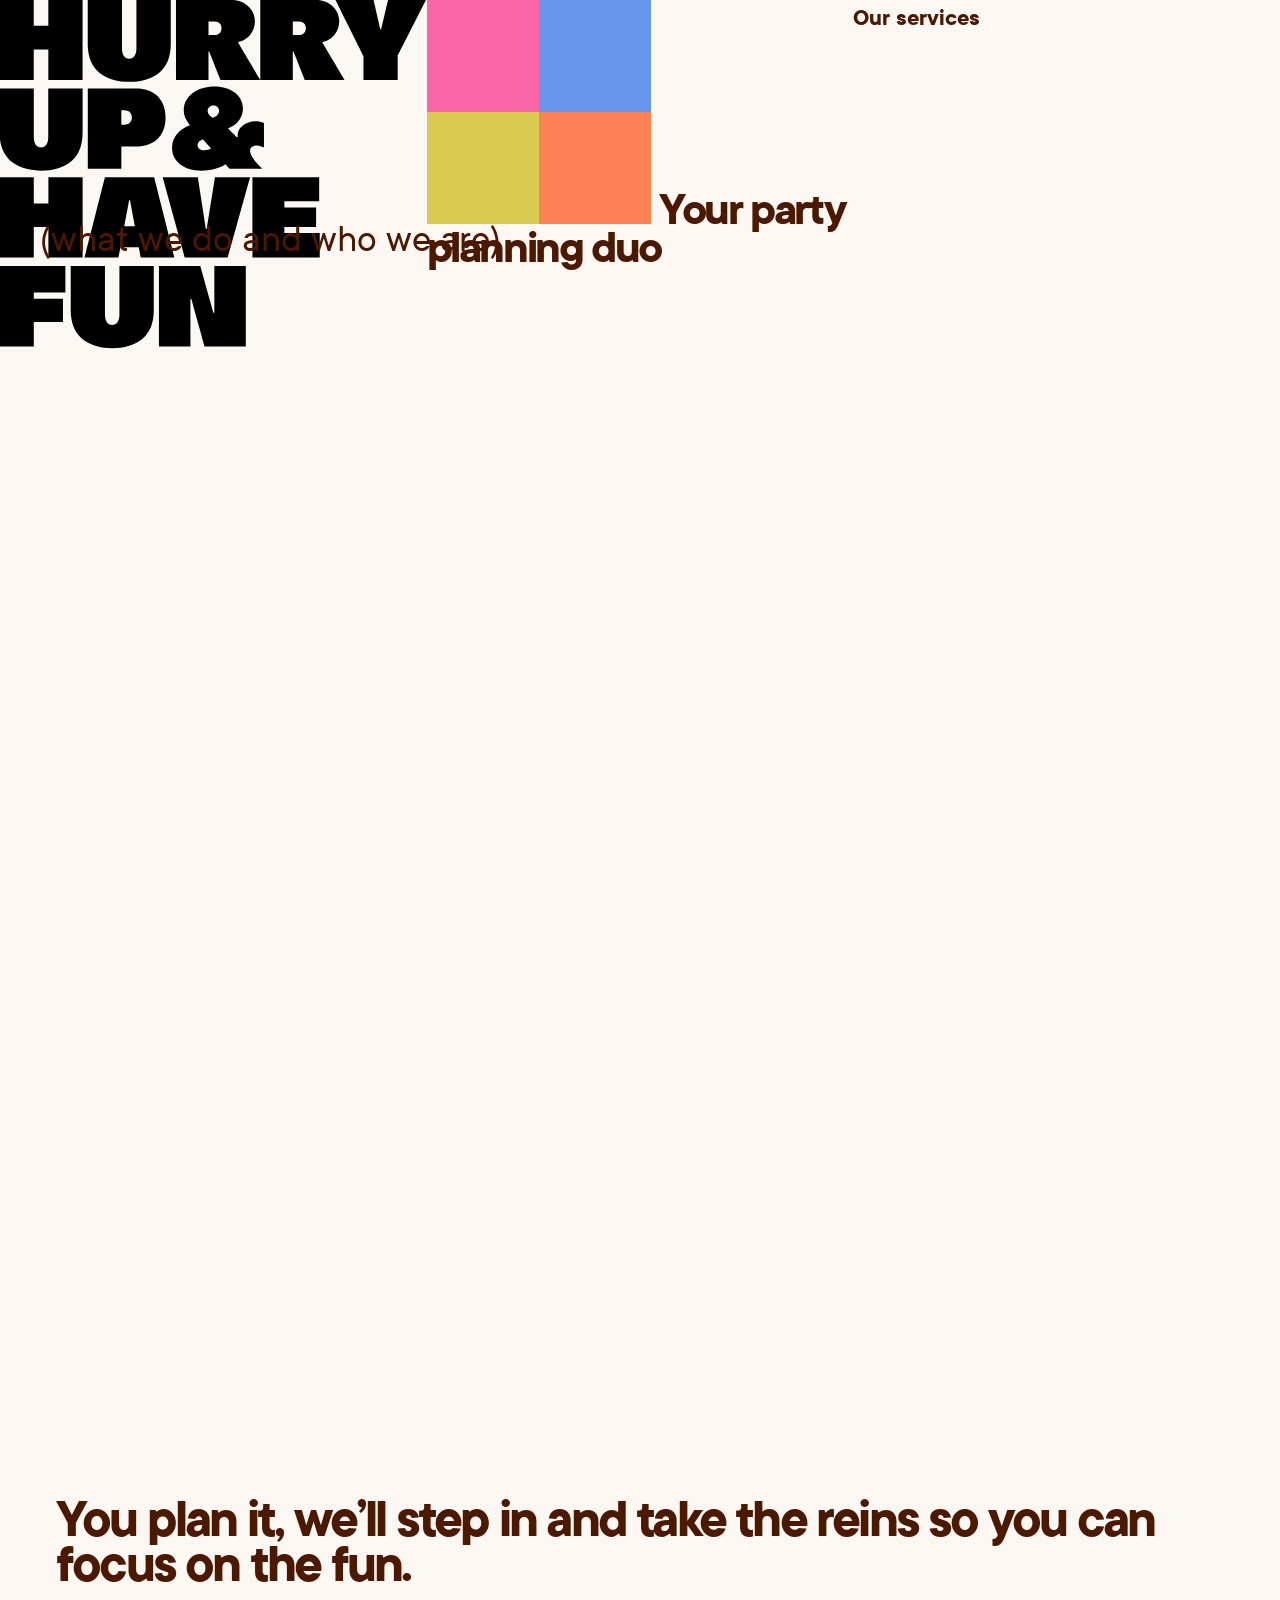
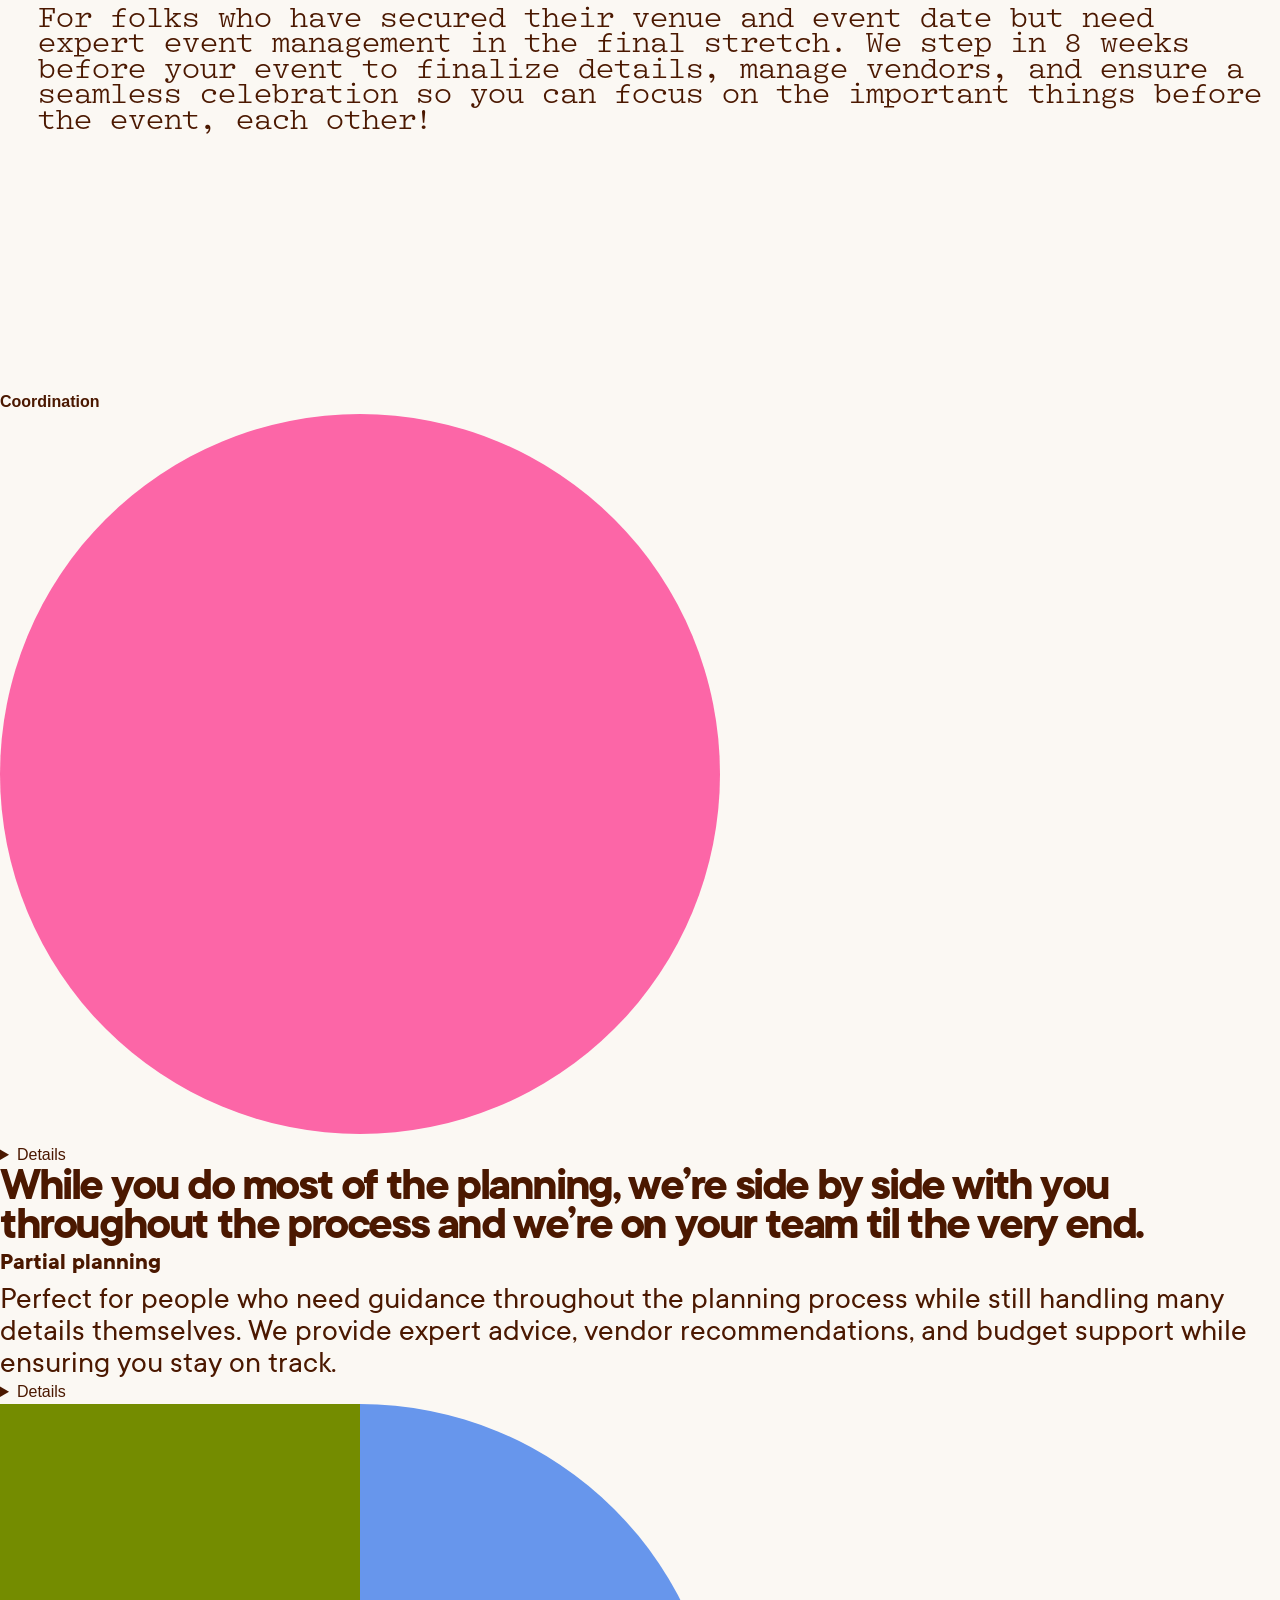
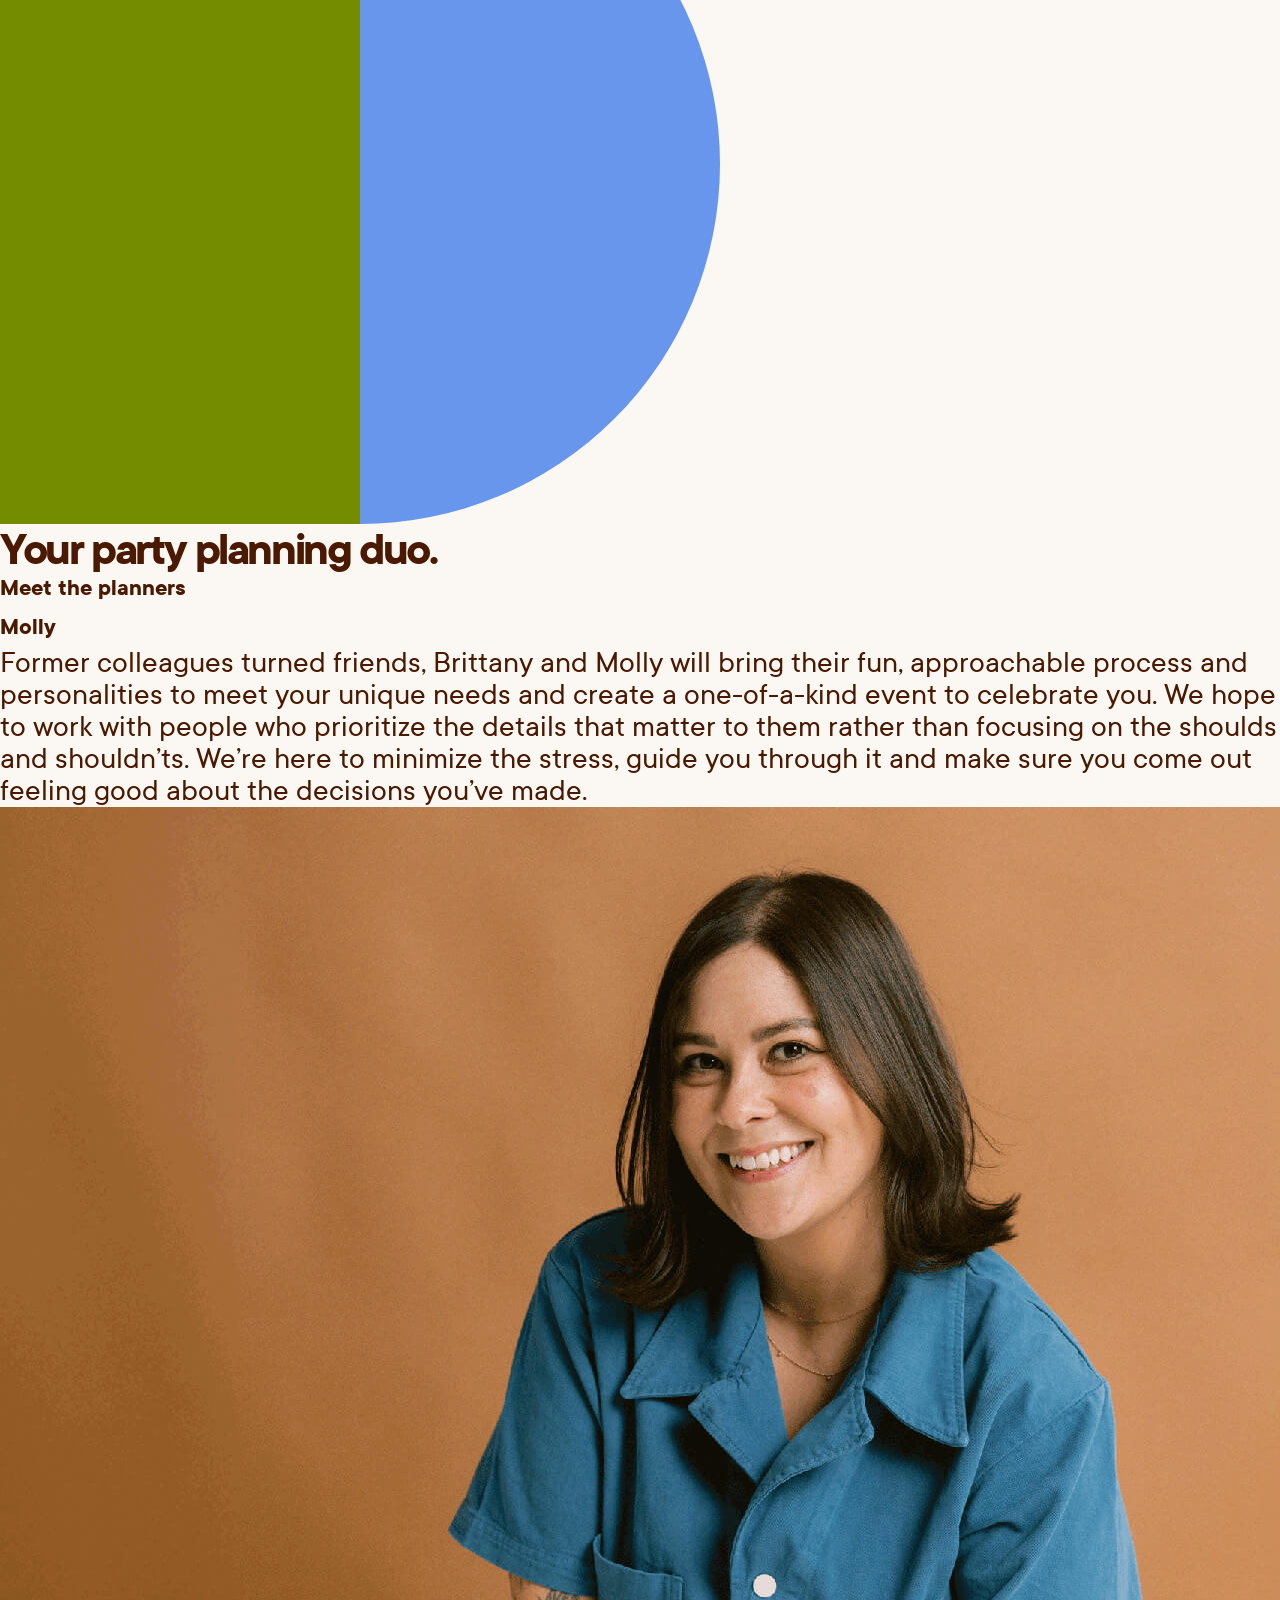
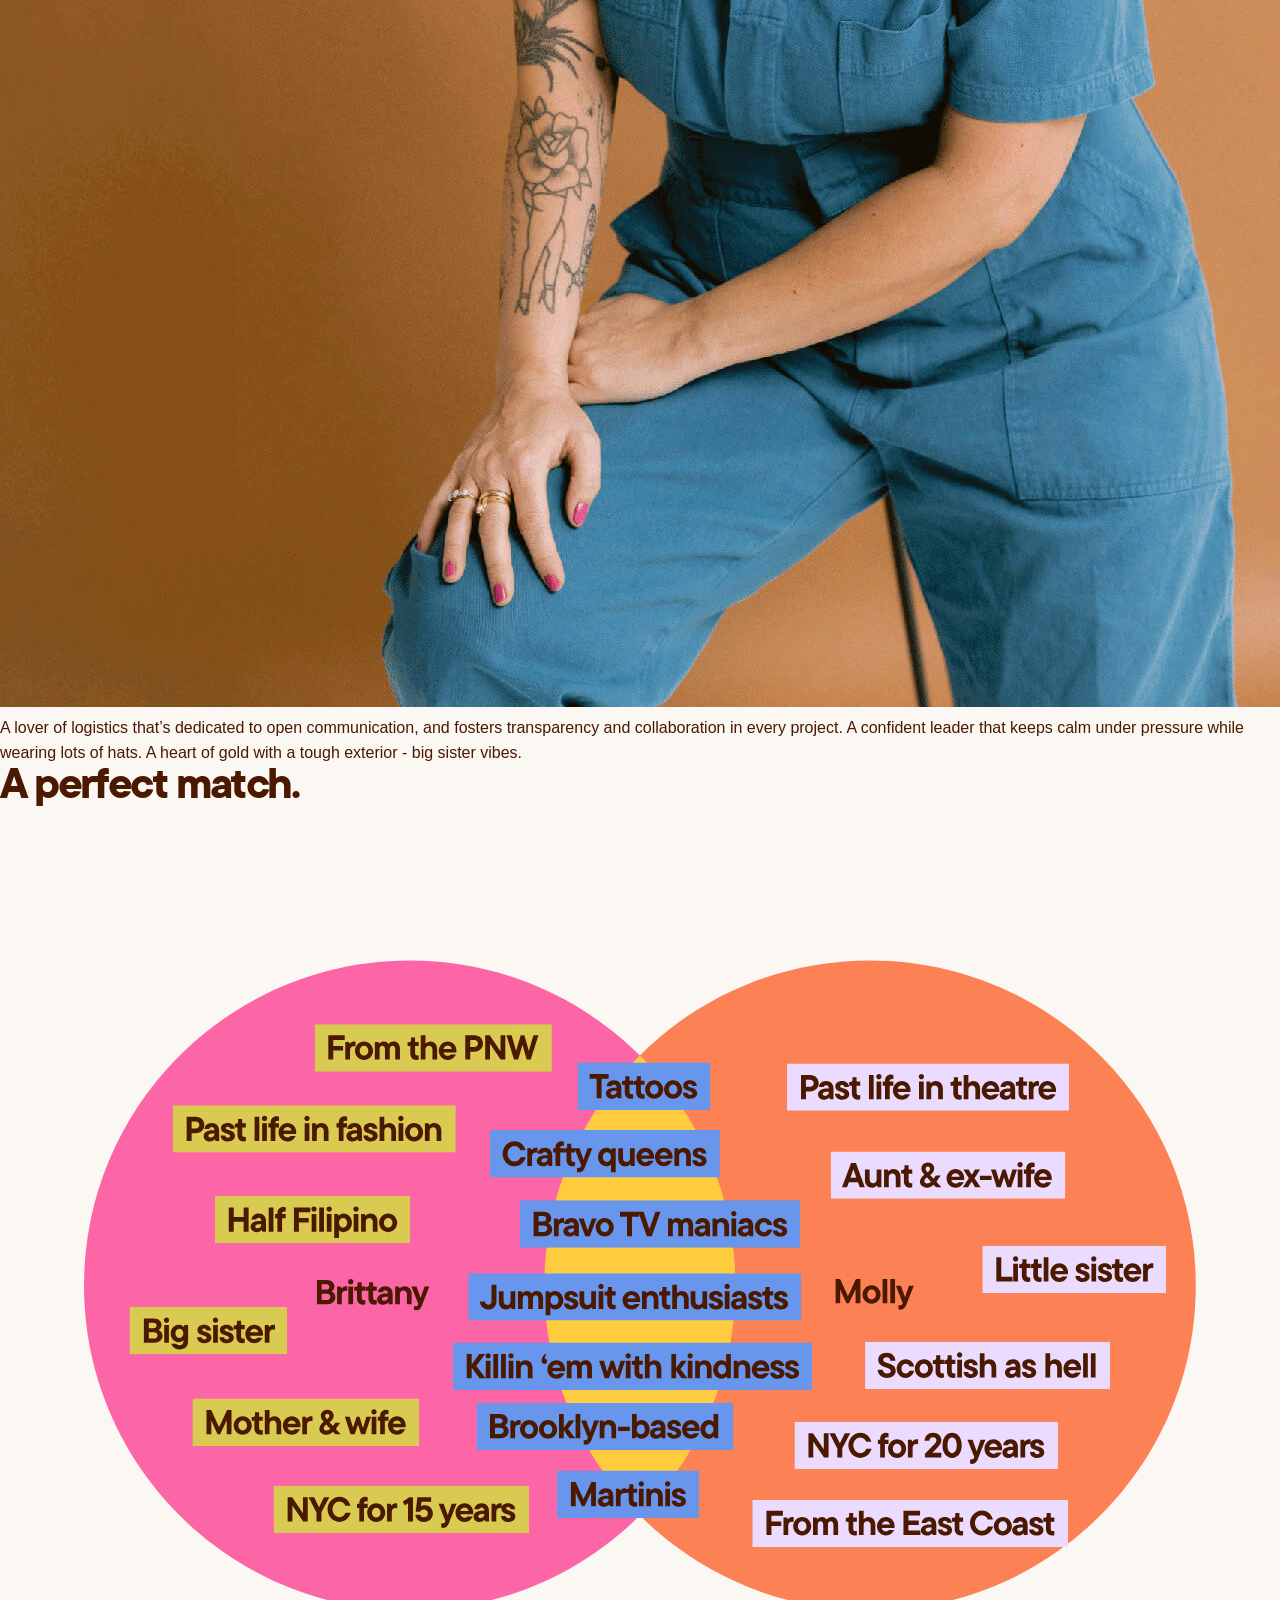
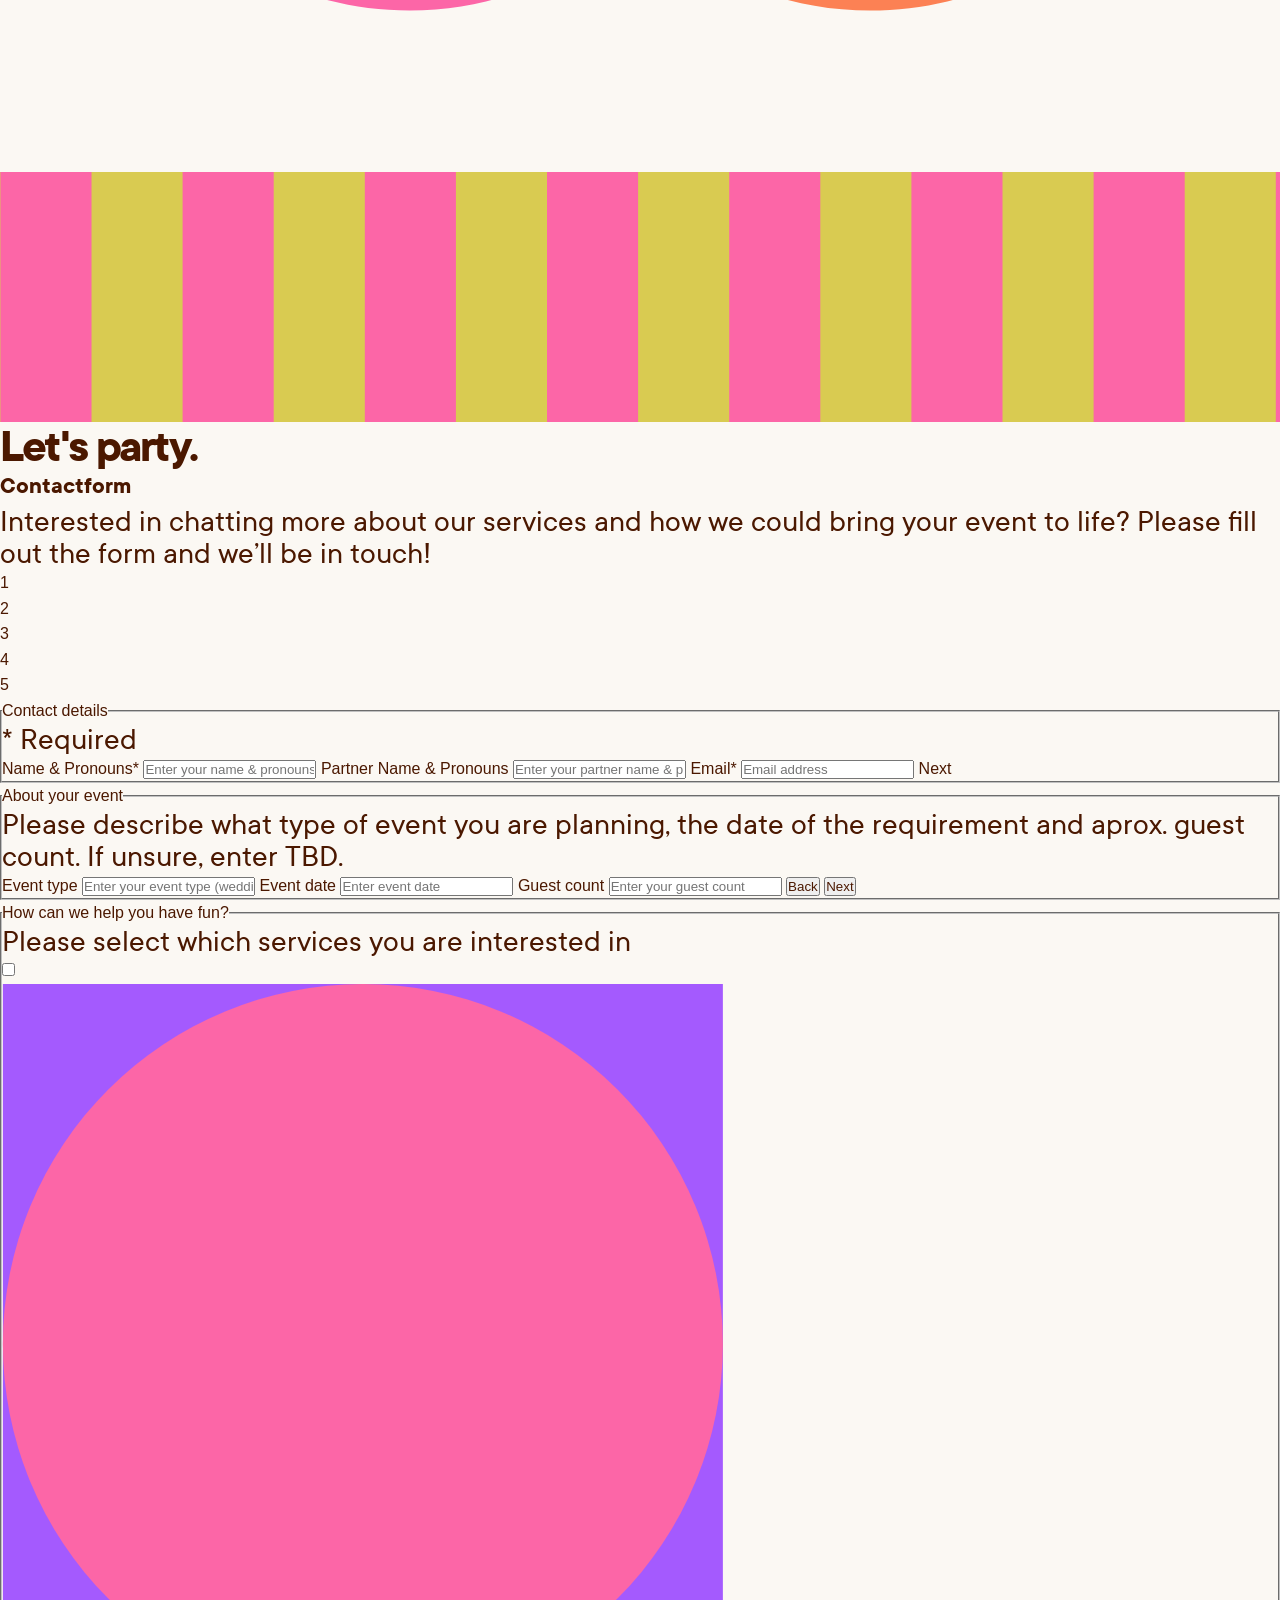
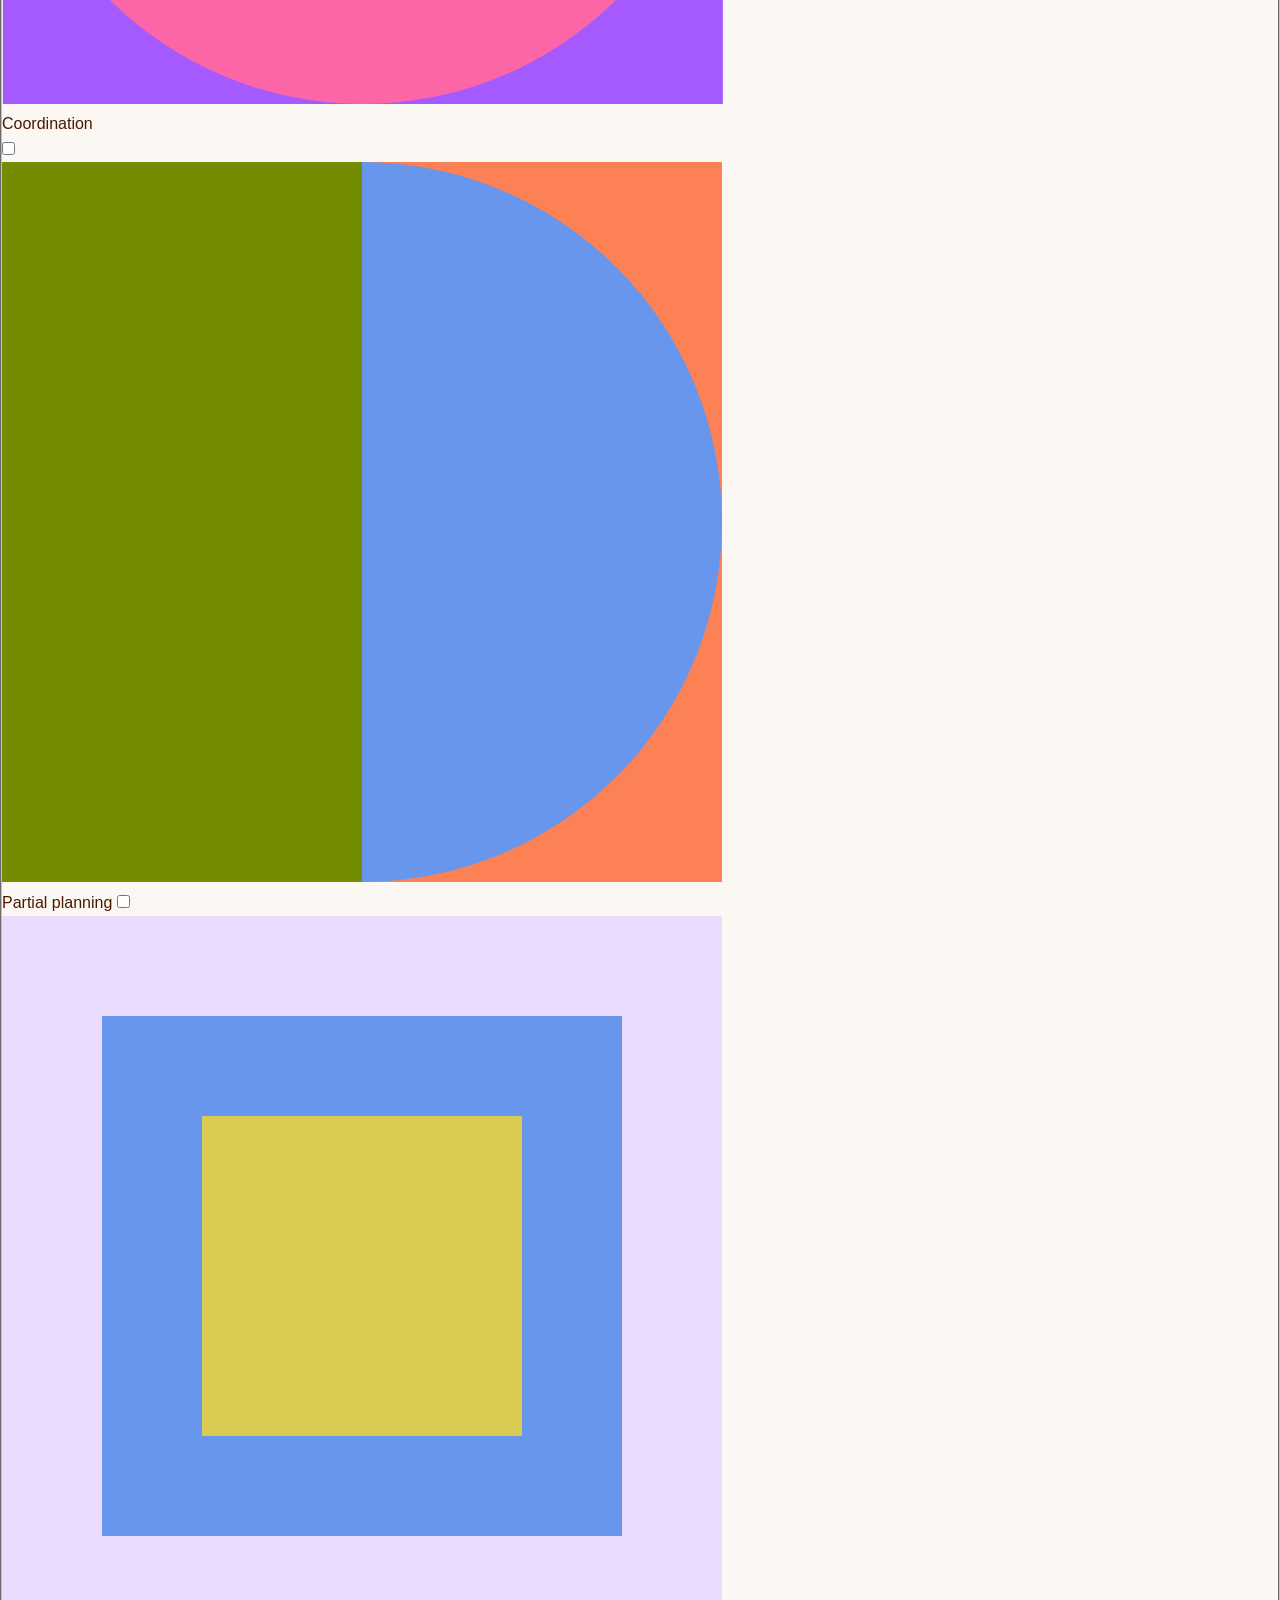
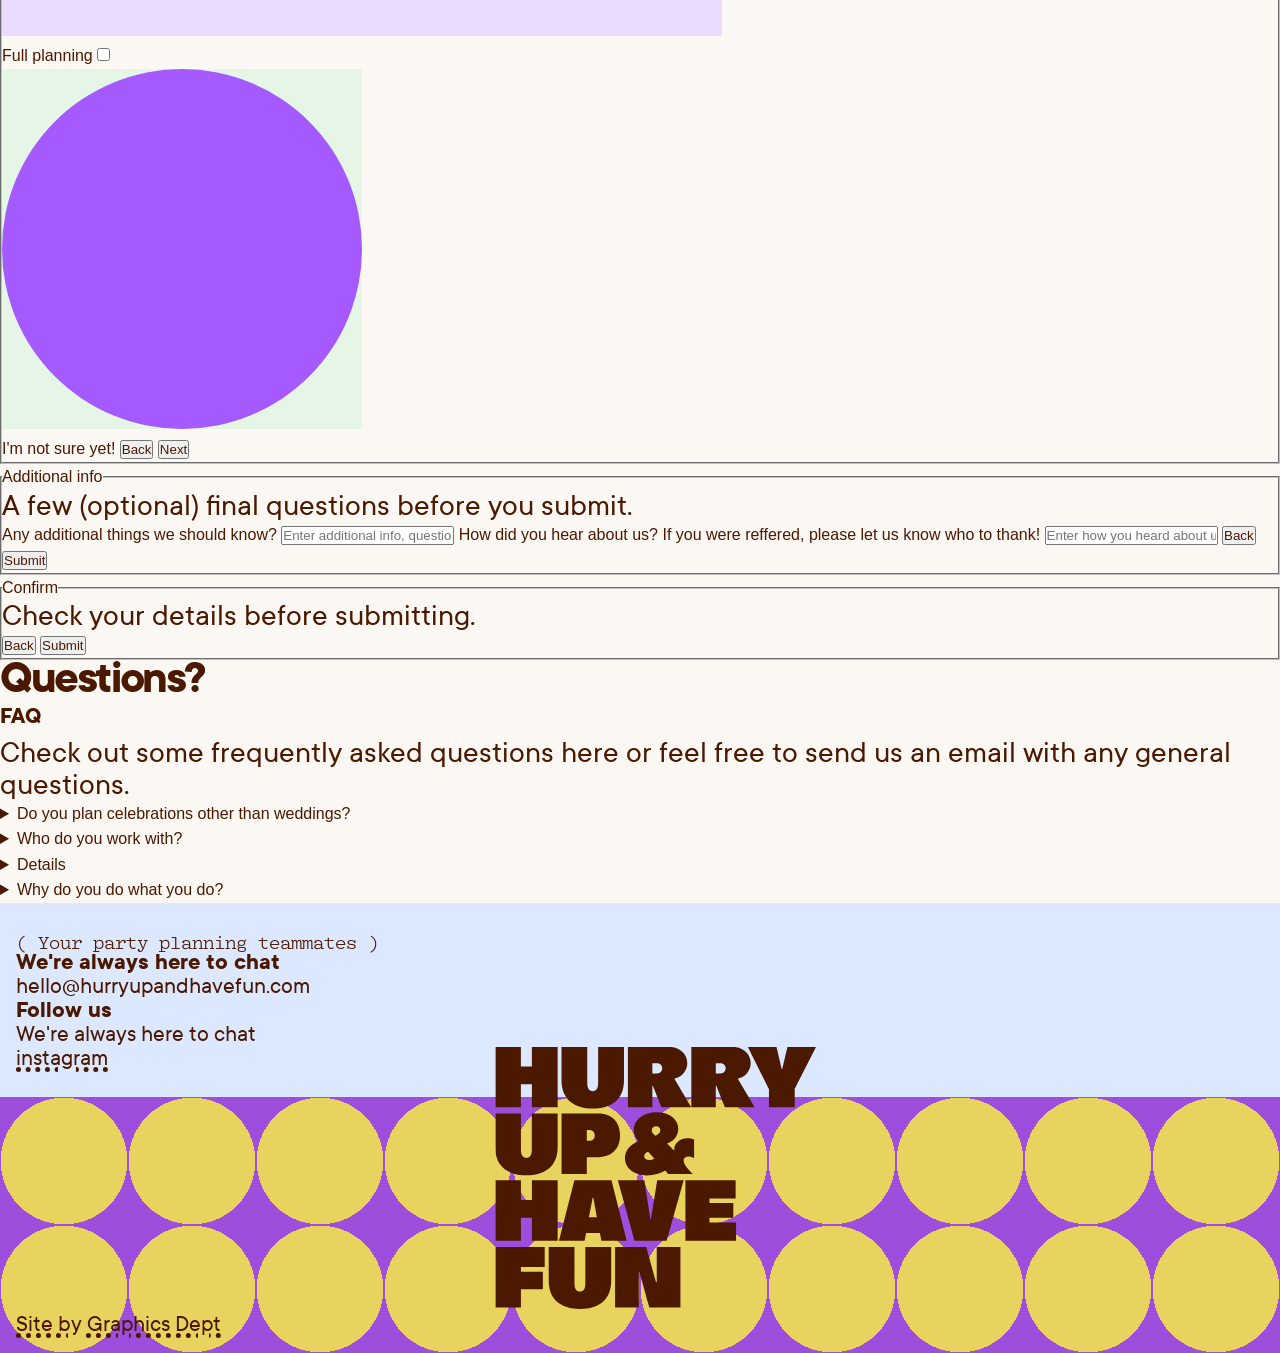
==== commit 436b56f1: "Add files via upload" ====
--- a/about.html
+++ b/about.html
@@ -3,38 +3,161 @@
     <head>
         <meta charset="UTF-8">
         <meta name="viewport" content="width=device-width, initial-scale=1.0">
+        <link href="styles/style.css" rel="stylesheet">
         <title>About</title>
+
+            <!-- STYLES -->
+        	<link href="styles/font_face.css" rel="alle algemene fonts stylesheet">
+            <link href="styles/style_index.css" rel="index stylesheet">
+	        <link href="styles/homepage_font_type.css" rel="stylesheet">
+            <link href="styles/main_font_type.css" rel="main font types stylesheet">
+            <link href="styles/colors.css" rel="kleuren stylesheet">
+            <link href="styles/footer.css" rel="stylesheet footer">
+            <link href="styles/about/about_header.css" rel="stylesheet header">
     </head>
+
+    <!-- BODY -->
     <body>
+        
+        <!-- HEADER -->
         <header>
-            <h1>
+            <h1 class="visually-hidden">
             Hurry up and have fun
             </h1>
+            	<svg xmlns="http://www.w3.org/2000/svg" xmlns:xlink="http://www.w3.org/1999/xlink" viewBox="0 0 1080 895"  preserveAspectRatio="xMidYMid meet" style=" transform: translate3d(0px, 0px, 0px); content-visibility: visible;">
+					<defs>
+						<clipPath id="__lottie_element_140">
+							<rect width="1080" height="895" x="0" y="0"></rect>
+						</clipPath>
+						
+						<g id="__lottie_element_141">
+							<g clip-path="url(#__lottie_element_142)" transform="matrix(6.059999942779541,0,0,6.059999942779541,-5244.85009765625,-2936.14990234375)" opacity="0" style="display: block;">
+								<g clip-path="url(#__lottie_element_153)" transform="matrix(1,0,0,1,184.4000244140625,-34.2349853515625)" opacity="1" style="display: block;">
+									<g transform="matrix(1,0,0,1,697.6400146484375,535.85498046875)" opacity="1" style="display: block;">
+										<g opacity="1" transform="matrix(1,0,0,1,0,0)">
+											<path fill="rgb(0,0,0)" fill-opacity="1" d=" M3.0999999046325684,-5.954999923706055 C3.0999999046325684,-5.954999923706055 -3.0999999046325684,-5.954999923706055 -3.0999999046325684,-5.954999923706055 C-3.0999999046325684,-5.954999923706055 -3.0999999046325684,-17.075000762939453 -3.0999999046325684,-17.075000762939453 C-3.0999999046325684,-17.075000762939453 -17.639999389648438,-17.075000762939453 -17.639999389648438,-17.075000762939453 C-17.639999389648438,-17.075000762939453 -17.639999389648438,17.075000762939453 -17.639999389648438,17.075000762939453 C-17.639999389648438,17.075000762939453 -3.0999999046325684,17.075000762939453 -3.0999999046325684,17.075000762939453 C-3.0999999046325684,17.075000762939453 -3.0999999046325684,4.09499979019165 -3.0999999046325684,4.09499979019165 C-3.0999999046325684,4.09499979019165 3.0999999046325684,4.09499979019165 3.0999999046325684,4.09499979019165 C3.0999999046325684,4.09499979019165 3.0999999046325684,17.075000762939453 3.0999999046325684,17.075000762939453 C3.0999999046325684,17.075000762939453 17.639999389648438,17.075000762939453 17.639999389648438,17.075000762939453 C17.639999389648438,17.075000762939453 17.639999389648438,-17.075000762939453 17.639999389648438,-17.075000762939453 C17.639999389648438,-17.075000762939453 3.0999999046325684,-17.075000762939453 3.0999999046325684,-17.075000762939453 C3.0999999046325684,-17.075000762939453 3.0999999046325684,-5.954999923706055 3.0999999046325684,-5.954999923706055z"></path>
+										</g>
+									</g>
+									<g transform="matrix(1,0,0,1,735.10498046875,536.2449951171875)" opacity="1" style="display: block;"><g opacity="1" transform="matrix(1,0,0,1,0,0)">
+										<path fill="rgb(0,0,0)" fill-opacity="1" d=" M-3.0950000286102295,-17.46500015258789 C-3.0950000286102295,-17.46500015258789 -17.635000228881836,-17.46500015258789 -17.635000228881836,-17.46500015258789 C-17.635000228881836,-17.46500015258789 -17.635000228881836,1.465000033378601 -17.635000228881836,1.465000033378601 C-17.635000228881836,12.925000190734863 -9.675000190734863,17.46500015258789 0.07500000298023224,17.46500015258789 C9.824999809265137,17.46500015258789 17.635000228881836,12.9350004196167 17.635000228881836,1.465000033378601 C17.635000228881836,1.465000033378601 17.635000228881836,-17.46500015258789 17.635000228881836,-17.46500015258789 C17.635000228881836,-17.46500015258789 3.0450000762939453,-17.46500015258789 3.0450000762939453,-17.46500015258789 C3.0450000762939453,-17.46500015258789 3.0450000762939453,3.174999952316284 3.0450000762939453,3.174999952316284 C3.0450000762939453,6.59499979019165 1.4850000143051147,7.614999771118164 -0.02500000037252903,7.614999771118164 C-1.534999966621399,7.614999771118164 -3.0950000286102295,6.59499979019165 -3.0950000286102295,3.174999952316284 C-3.0950000286102295,3.174999952316284 -3.0950000286102295,-17.46500015258789 -3.0950000286102295,-17.46500015258789z"></path>
+									</g>
+								</g>
+								<g transform="matrix(1,0,0,1,772.85498046875,535.8599853515625)" opacity="1" style="display: block;">
+									<g opacity="1" transform="matrix(1,0,0,1,0,0)">
+										<path fill="rgb(0,0,0)" fill-opacity="1" d=" M1.465000033378601,-4.929999828338623 C1.465000033378601,-3.509999990463257 0.48500001430511475,-2 -1.465000033378601,-2 C-1.465000033378601,-2 -4.09499979019165,-2 -4.09499979019165,-2 C-4.09499979019165,-2 -4.09499979019165,-7.760000228881836 -4.09499979019165,-7.760000228881836 C-4.09499979019165,-7.760000228881836 -1.465000033378601,-7.760000228881836 -1.465000033378601,-7.760000228881836 C0.48500001430511475,-7.760000228881836 1.465000033378601,-6.349999904632568 1.465000033378601,-4.929999828338623z M1.024999976158142,17.06999969482422 C1.024999976158142,17.06999969482422 17.905000686645508,17.06999969482422 17.905000686645508,17.06999969482422 C17.905000686645508,17.06999969482422 17.905000686645508,17.079999923706055 17.905000686645508,17.079999923706055 C17.905000686645508,17.079999923706055 8.53499984741211,1.2699999809265137 8.53499984741211,1.2699999809265137 C8.53499984741211,1.2699999809265137 8.53499984741211,0.8799999952316284 8.53499984741211,0.8799999952316284 C8.53499984741211,0.8799999952316284 8.975000381469727,0.7799999713897705 8.975000381469727,0.7799999713897705 C12.835000038146973,-0.10000000149011612 15.614999771118164,-3.7100000381469727 15.614999771118164,-7.809999942779541 C15.614999771118164,-12.399999618530273 12.295000076293945,-17.079999923706055 4.295000076293945,-17.079999923706055 C4.295000076293945,-17.079999923706055 -17.905000686645508,-17.079999923706055 -17.905000686645508,-17.079999923706055 C-17.905000686645508,-17.079999923706055 -17.905000686645508,17.06999969482422 -17.905000686645508,17.06999969482422 C-17.905000686645508,17.06999969482422 -4.09499979019165,17.06999969482422 -4.09499979019165,17.06999969482422 C-4.09499979019165,17.06999969482422 -4.09499979019165,4.96999979019165 -4.09499979019165,4.96999979019165 C-4.09499979019165,4.96999979019165 -3.805000066757202,4.96999979019165 -3.805000066757202,4.96999979019165 C-3.805000066757202,4.96999979019165 1.024999976158142,17.06999969482422 1.024999976158142,17.06999969482422z"></path>
+									</g>
+								</g>
+								<g transform="matrix(1,0,0,1,808.6649780273438,535.8599853515625)" opacity="1" style="display: block;">
+									<g opacity="1" transform="matrix(1,0,0,1,0,0)">
+										<path fill="rgb(0,0,0)" fill-opacity="1" d=" M1.465000033378601,-4.929999828338623 C1.465000033378601,-3.509999990463257 0.48500001430511475,-2 -1.465000033378601,-2 C-1.465000033378601,-2 -4.09499979019165,-2 -4.09499979019165,-2 C-4.09499979019165,-2 -4.09499979019165,-7.760000228881836 -4.09499979019165,-7.760000228881836 C-4.09499979019165,-7.760000228881836 -1.465000033378601,-7.760000228881836 -1.465000033378601,-7.760000228881836 C0.48500001430511475,-7.760000228881836 1.465000033378601,-6.349999904632568 1.465000033378601,-4.929999828338623z M1.024999976158142,17.06999969482422 C1.024999976158142,17.06999969482422 17.905000686645508,17.06999969482422 17.905000686645508,17.06999969482422 C17.905000686645508,17.06999969482422 17.905000686645508,17.079999923706055 17.905000686645508,17.079999923706055 C17.905000686645508,17.079999923706055 8.53499984741211,1.2699999809265137 8.53499984741211,1.2699999809265137 C8.53499984741211,1.2699999809265137 8.53499984741211,0.8799999952316284 8.53499984741211,0.8799999952316284 C8.53499984741211,0.8799999952316284 8.975000381469727,0.7799999713897705 8.975000381469727,0.7799999713897705 C12.835000038146973,-0.10000000149011612 15.614999771118164,-3.7100000381469727 15.614999771118164,-7.809999942779541 C15.614999771118164,-12.399999618530273 12.295000076293945,-17.079999923706055 4.295000076293945,-17.079999923706055 C4.295000076293945,-17.079999923706055 -17.905000686645508,-17.079999923706055 -17.905000686645508,-17.079999923706055 C-17.905000686645508,-17.079999923706055 -17.905000686645508,17.06999969482422 -17.905000686645508,17.06999969482422 C-17.905000686645508,17.06999969482422 -4.09499979019165,17.06999969482422 -4.09499979019165,17.06999969482422 C-4.09499979019165,17.06999969482422 -4.09499979019165,4.96999979019165 -4.09499979019165,4.96999979019165 C-4.09499979019165,4.96999979019165 -3.805000066757202,4.96999979019165 -3.805000066757202,4.96999979019165 C-3.805000066757202,4.96999979019165 1.024999976158142,17.06999969482422 1.024999976158142,17.06999969482422z"></path>
+									</g>
+								</g>
+								<g transform="matrix(1,0,0,1,841.9199829101562,535.8599853515625)" opacity="1" style="display: block;">
+									<g opacity="1" transform="matrix(1,0,0,1,0,0)">
+										<path fill="rgb(0,0,0)" fill-opacity="1" d=" M-3.0999999046325684,-17.079999923706055 C-3.0999999046325684,-17.079999923706055 -19.299999237060547,-17.079999923706055 -19.299999237060547,-17.079999923706055 C-19.299999237060547,-17.079999923706055 -7.340000152587891,6.829999923706055 -7.340000152587891,6.829999923706055 C-7.340000152587891,6.829999923706055 -7.340000152587891,17.079999923706055 -7.340000152587891,17.079999923706055 C-7.340000152587891,17.079999923706055 7.199999809265137,17.079999923706055 7.199999809265137,17.079999923706055 C7.199999809265137,17.079999923706055 7.199999809265137,6.829999923706055 7.199999809265137,6.829999923706055 C7.199999809265137,6.829999923706055 19.299999237060547,-17.079999923706055 19.299999237060547,-17.079999923706055 C19.299999237060547,-17.079999923706055 3.1500000953674316,-17.079999923706055 3.1500000953674316,-17.079999923706055 C3.1500000953674316,-17.079999923706055 0.2199999988079071,-4.539999961853027 0.2199999988079071,-4.539999961853027 C0.2199999988079071,-4.539999961853027 -0.17000000178813934,-4.539999961853027 -0.17000000178813934,-4.539999961853027 C-0.17000000178813934,-4.539999961853027 -3.0999999046325684,-17.079999923706055 -3.0999999046325684,-17.079999923706055z"></path>
+									</g>
+								</g>
+							</g>
+							<g clip-path="url(#__lottie_element_157)" transform="matrix(1,0,0,1,-2.010009765625,4.1400146484375)" opacity="1" style="display: block;">
+								<g transform="matrix(1,0,0,1,884.0449829101562,536.2449951171875)" opacity="1" style="display: block;">
+									<g opacity="1" transform="matrix(1,0,0,1,0,0)">
+										<path fill="rgb(0,0,0)" fill-opacity="1" d=" M-3.0950000286102295,-17.46500015258789 C-3.0950000286102295,-17.46500015258789 -17.635000228881836,-17.46500015258789 -17.635000228881836,-17.46500015258789 C-17.635000228881836,-17.46500015258789 -17.635000228881836,1.465000033378601 -17.635000228881836,1.465000033378601 C-17.635000228881836,12.925000190734863 -9.675000190734863,17.46500015258789 0.07500000298023224,17.46500015258789 C9.824999809265137,17.46500015258789 17.635000228881836,12.9350004196167 17.635000228881836,1.465000033378601 C17.635000228881836,1.465000033378601 17.635000228881836,-17.46500015258789 17.635000228881836,-17.46500015258789 C17.635000228881836,-17.46500015258789 3.0450000762939453,-17.46500015258789 3.0450000762939453,-17.46500015258789 C3.0450000762939453,-17.46500015258789 3.0450000762939453,3.174999952316284 3.0450000762939453,3.174999952316284 C3.0450000762939453,6.59499979019165 1.4850000143051147,7.614999771118164 -0.02500000037252903,7.614999771118164 C-1.534999966621399,7.614999771118164 -3.0950000286102295,6.59499979019165 -3.0950000286102295,3.174999952316284 C-3.0950000286102295,3.174999952316284 -3.0950000286102295,-17.46500015258789 -3.0950000286102295,-17.46500015258789z"></path>
+									</g>
+								</g>
+								<g transform="matrix(1,0,0,1,920.39501953125,535.85498046875)" opacity="1" style="display: block;">
+									<g opacity="1" transform="matrix(1,0,0,1,0,0)">
+										<path fill="rgb(0,0,0)" fill-opacity="1" d=" M2.2149999141693115,-4.724999904632568 C2.2149999141693115,-3.2149999141693115 1.1950000524520874,-1.6549999713897705 -0.9049999713897705,-1.6549999713897705 C-0.9049999713897705,-1.6549999713897705 -0.9049999713897705,-1.6449999809265137 -0.9049999713897705,-1.6449999809265137 C-0.9049999713897705,-1.6449999809265137 -2.2750000953674316,-1.6449999809265137 -2.2750000953674316,-1.6449999809265137 C-2.2750000953674316,-1.6449999809265137 -2.2750000953674316,-7.795000076293945 -2.2750000953674316,-7.795000076293945 C-2.2750000953674316,-7.795000076293945 -0.9049999713897705,-7.795000076293945 -0.9049999713897705,-7.795000076293945 C1.1950000524520874,-7.795000076293945 2.2149999141693115,-6.235000133514404 2.2149999141693115,-4.724999904632568z M4.175000190734863,-17.075000762939453 C4.175000190734863,-17.075000762939453 -16.514999389648438,-17.075000762939453 -16.514999389648438,-17.075000762939453 C-16.514999389648438,-17.075000762939453 -16.514999389648438,17.075000762939453 -16.514999389648438,17.075000762939453 C-16.514999389648438,17.075000762939453 -2.265000104904175,17.075000762939453 -2.265000104904175,17.075000762939453 C-2.265000104904175,17.075000762939453 -2.265000104904175,7.605000019073486 -2.265000104904175,7.605000019073486 C-2.265000104904175,7.605000019073486 4.175000190734863,7.605000019073486 4.175000190734863,7.605000019073486 C10.904999732971191,7.605000019073486 16.514999389648438,3.7049999237060547 16.514999389648438,-4.735000133514404 C16.514999389648438,-13.175000190734863 10.904999732971191,-17.075000762939453 4.175000190734863,-17.075000762939453z"></path>
+									</g>
+								</g>
+							</g>
+							<g transform="matrix(1,0,0,1,960,540)" opacity="1" style="display: block;"><g opacity="1" transform="matrix(1,0,0,1,0,0)">
+								<path fill="rgb(0,0,0)" fill-opacity="1" d=" M0.47999998927116394,-7.570000171661377 C0.47999998927116394,-6.400000095367432 -0.3499999940395355,-5.130000114440918 -2.3499999046325684,-4.590000152587891 C-3.5199999809265137,-5.420000076293945 -4.400000095367432,-6.400000095367432 -4.400000095367432,-7.619999885559082 C-4.400000095367432,-9.029999732971191 -3.0799999237060547,-9.859999656677246 -1.8600000143051147,-9.859999656677246 C-0.4000000059604645,-9.859999656677246 0.47999998927116394,-8.739999771118164 0.47999998927116394,-7.570000171661377z M-2.8299999237060547,8.489999771118164 C-3.809999942779541,8.970000267028809 -4.929999828338623,9.170000076293945 -5.710000038146973,9.170000076293945 C-5.710000038146973,9.170000076293945 -5.699999809265137,9.180000305175781 -5.699999809265137,9.180000305175781 C-7.510000228881836,9.180000305175781 -8.680000305175781,8.300000190734863 -8.680000305175781,7.03000020980835 C-8.680000305175781,6.050000190734863 -7.949999809265137,5.03000020980835 -6.440000057220459,4.489999771118164 C-6.440000057220459,4.489999771118164 -2.8299999237060547,8.489999771118164 -2.8299999237060547,8.489999771118164z M-14.539999961853027,-7.760000228881836 C-14.539999961853027,-5.179999828338623 -13.420000076293945,-3.2799999713897705 -11.90999984741211,-1.4700000286102295 C-11.90999984741211,-1.4700000286102295 -11.90999984741211,-1.4600000381469727 -11.90999984741211,-1.4600000381469727 C-16.149999618530273,0.15000000596046448 -19.520000457763672,3.369999885559082 -19.520000457763672,8.100000381469727 C-19.520000457763672,13.960000038146973 -14.350000381469727,17.860000610351562 -7.130000114440918,17.860000610351562 C-3.380000114440918,17.860000610351562 0.7200000286102295,16.790000915527344 3.1600000858306885,15.130000114440918 C3.1600000858306885,15.130000114440918 4.920000076293945,17.079999923706055 4.920000076293945,17.079999923706055 C4.920000076293945,17.079999923706055 18.829999923706055,17.079999923706055 18.829999923706055,17.079999923706055 C18.829999923706055,17.079999923706055 16.729999542236328,14.880000114440918 16.729999542236328,14.880000114440918 C16,14.149999618530273 13.609999656677246,11.420000076293945 13.609999656677246,9.270000457763672 C13.609999656677246,7.800000190734863 15.130000114440918,7.119999885559082 16.540000915527344,7.119999885559082 C17.809999465942383,7.119999885559082 19.1299991607666,7.849999904632568 19.520000457763672,8 C19.520000457763672,8 19.520000457763672,-2.390000104904175 19.520000457763672,-2.390000104904175 C18.540000915527344,-2.880000114440918 17.1299991607666,-3.119999885559082 15.859999656677246,-3.119999885559082 C11.770000457763672,-3.119999885559082 8.350000381469727,-0.3400000035762787 8.350000381469727,2.7799999713897705 C8.350000381469727,3.0199999809265137 8.350000381469727,3.2699999809265137 8.399999618530273,3.509999990463257 C8.399999618530273,3.509999990463257 7.909999847412109,3.509999990463257 7.909999847412109,3.509999990463257 C7.909999847412109,3.509999990463257 4.25,-0.10000000149011612 4.25,-0.10000000149011612 C9.130000114440918,-1.8600000143051147 10.59000015258789,-5.760000228881836 10.59000015258789,-8.539999961853027 C10.59000015258789,-13.8100004196167 5.710000038146973,-17.860000610351562 -1.5099999904632568,-17.860000610351562 C-8.729999542236328,-17.860000610351562 -14.539999961853027,-13.859999656677246 -14.539999961853027,-7.760000228881836z"></path>
+							</g>
+						</g>
+						<g clip-path="url(#__lottie_element_164)" transform="matrix(1,0,0,1,-125,40.6400146484375)" opacity="1" style="display: block;">
+							<g transform="matrix(1,0,0,1,1007.0399780273438,535.85498046875)" opacity="1" style="display: block;"><g opacity="1" transform="matrix(1,0,0,1,0,0)">
+								<path fill="rgb(0,0,0)" fill-opacity="1" d=" M3.0999999046325684,-5.954999923706055 C3.0999999046325684,-5.954999923706055 -3.0999999046325684,-5.954999923706055 -3.0999999046325684,-5.954999923706055 C-3.0999999046325684,-5.954999923706055 -3.0999999046325684,-17.075000762939453 -3.0999999046325684,-17.075000762939453 C-3.0999999046325684,-17.075000762939453 -17.639999389648438,-17.075000762939453 -17.639999389648438,-17.075000762939453 C-17.639999389648438,-17.075000762939453 -17.639999389648438,17.075000762939453 -17.639999389648438,17.075000762939453 C-17.639999389648438,17.075000762939453 -3.0999999046325684,17.075000762939453 -3.0999999046325684,17.075000762939453 C-3.0999999046325684,17.075000762939453 -3.0999999046325684,4.09499979019165 -3.0999999046325684,4.09499979019165 C-3.0999999046325684,4.09499979019165 3.0999999046325684,4.09499979019165 3.0999999046325684,4.09499979019165 C3.0999999046325684,4.09499979019165 3.0999999046325684,17.075000762939453 3.0999999046325684,17.075000762939453 C3.0999999046325684,17.075000762939453 17.639999389648438,17.075000762939453 17.639999389648438,17.075000762939453 C17.639999389648438,17.075000762939453 17.639999389648438,-17.075000762939453 17.639999389648438,-17.075000762939453 C17.639999389648438,-17.075000762939453 3.0999999046325684,-17.075000762939453 3.0999999046325684,-17.075000762939453 C3.0999999046325684,-17.075000762939453 3.0999999046325684,-5.954999923706055 3.0999999046325684,-5.954999923706055z"></path>
+							</g>
+						</g>
+						<g transform="matrix(1,0,0,1,1044.635009765625,535.85498046875)" opacity="1" style="display: block;">
+							<g opacity="1" transform="matrix(1,0,0,1,0,0)">
+								<path fill="rgb(0,0,0)" fill-opacity="1" d=" M0.1850000023841858,-7.264999866485596 C0.1850000023841858,-7.264999866485596 2.234999895095825,3.7149999141693115 2.234999895095825,3.7149999141693115 C2.234999895095825,3.7149999141693115 -2.255000114440918,3.7149999141693115 -2.255000114440918,3.7149999141693115 C-2.255000114440918,3.7149999141693115 -0.20499999821186066,-7.264999866485596 -0.20499999821186066,-7.264999866485596 C-0.20499999821186066,-7.264999866485596 0.1850000023841858,-7.264999866485596 0.1850000023841858,-7.264999866485596z M4.735000133514404,17.075000762939453 C4.735000133514404,17.075000762939453 19.125,17.075000762939453 19.125,17.075000762939453 C19.125,17.075000762939453 19.114999771118164,17.075000762939453 19.114999771118164,17.075000762939453 C19.114999771118164,17.075000762939453 10.4350004196167,-17.075000762939453 10.4350004196167,-17.075000762939453 C10.4350004196167,-17.075000762939453 -10.494999885559082,-17.075000762939453 -10.494999885559082,-17.075000762939453 C-10.494999885559082,-17.075000762939453 -19.125,17.075000762939453 -19.125,17.075000762939453 C-19.125,17.075000762939453 -4.735000133514404,17.075000762939453 -4.735000133514404,17.075000762939453 C-4.735000133514404,17.075000762939453 -3.9049999713897705,12.635000228881836 -3.9049999713897705,12.635000228881836 C-3.9049999713897705,12.635000228881836 3.9049999713897705,12.635000228881836 3.9049999713897705,12.635000228881836 C3.9049999713897705,12.635000228881836 4.735000133514404,17.075000762939453 4.735000133514404,17.075000762939453z"></path>
+							</g>
+						</g>
+						<g transform="matrix(1,0,0,1,1077.2449951171875,535.85498046875)" opacity="1" style="display: block;">
+							<g opacity="1" transform="matrix(1,0,0,1,0,0)">
+								<path fill="rgb(0,0,0)" fill-opacity="1" d=" M-3.634999990463257,-17.075000762939453 C-3.634999990463257,-17.075000762939453 -18.565000534057617,-17.075000762939453 -18.565000534057617,-17.075000762939453 C-18.565000534057617,-17.075000762939453 -9.104999542236328,17.075000762939453 -9.104999542236328,17.075000762939453 C-9.104999542236328,17.075000762939453 9.095000267028809,17.075000762939453 9.095000267028809,17.075000762939453 C9.095000267028809,17.075000762939453 18.565000534057617,-17.075000762939453 18.565000534057617,-17.075000762939453 C18.565000534057617,-17.075000762939453 3.634999990463257,-17.075000762939453 3.634999990463257,-17.075000762939453 C3.634999990463257,-17.075000762939453 0.17499999701976776,4.835000038146973 0.17499999701976776,4.835000038146973 C0.17499999701976776,4.835000038146973 -0.2150000035762787,4.835000038146973 -0.2150000035762787,4.835000038146973 C-0.2150000035762787,4.835000038146973 -3.634999990463257,-17.075000762939453 -3.634999990463257,-17.075000762939453z"></path>
+							</g>
+						</g>
+						<g transform="matrix(1,0,0,1,1111.0849609375,535.85498046875)" opacity="1" style="display: block;">
+							<g opacity="1" transform="matrix(1,0,0,1,0,0)">
+								<path fill="rgb(0,0,0)" fill-opacity="1" d=" M-0.7350000143051147,6.684999942779541 C-0.7350000143051147,6.684999942779541 -0.7350000143051147,4.054999828338623 -0.7350000143051147,4.054999828338623 C-0.7350000143051147,4.054999828338623 -0.7250000238418579,4.054999828338623 -0.7250000238418579,4.054999828338623 C-0.7250000238418579,4.054999828338623 12.744999885559082,4.054999828338623 12.744999885559082,4.054999828338623 C12.744999885559082,4.054999828338623 12.744999885559082,-4.235000133514404 12.744999885559082,-4.235000133514404 C12.744999885559082,-4.235000133514404 -0.7250000238418579,-4.235000133514404 -0.7250000238418579,-4.235000133514404 C-0.7250000238418579,-4.235000133514404 -0.7250000238418579,-6.824999809265137 -0.7250000238418579,-6.824999809265137 C-0.7250000238418579,-6.824999809265137 14.055000305175781,-6.824999809265137 14.055000305175781,-6.824999809265137 C14.055000305175781,-6.824999809265137 14.055000305175781,-17.075000762939453 14.055000305175781,-17.075000762939453 C14.055000305175781,-17.075000762939453 -14.295000076293945,-17.075000762939453 -14.295000076293945,-17.075000762939453 C-14.295000076293945,-17.075000762939453 -14.295000076293945,17.075000762939453 -14.295000076293945,17.075000762939453 C-14.295000076293945,17.075000762939453 14.295000076293945,17.075000762939453 14.295000076293945,17.075000762939453 C14.295000076293945,17.075000762939453 14.295000076293945,6.684999942779541 14.295000076293945,6.684999942779541 C14.295000076293945,6.684999942779541 -0.7350000143051147,6.684999942779541 -0.7350000143051147,6.684999942779541z"></path>
+							</g>
+						</g>
+					</g>
+					<g clip-path="url(#__lottie_element_168)" transform="matrix(1,0,0,1,-268.780029296875,78.1400146484375)" opacity="1" style="display: block;">
+						<g transform="matrix(1,0,0,1,1147.1600341796875,535.85498046875)" opacity="1" style="display: block;">
+							<g opacity="1" transform="matrix(1,0,0,1,0,0)">
+								<path fill="rgb(0,0,0)" fill-opacity="1" d=" M13.979999542236328,-17.075000762939453 C13.979999542236328,-17.075000762939453 -13.979999542236328,-17.075000762939453 -13.979999542236328,-17.075000762939453 C-13.979999542236328,-17.075000762939453 -13.979999542236328,17.075000762939453 -13.979999542236328,17.075000762939453 C-13.979999542236328,17.075000762939453 0.5600000023841858,17.075000762939453 0.5600000023841858,17.075000762939453 C0.5600000023841858,17.075000762939453 0.5600000023841858,6.735000133514404 0.5600000023841858,6.735000133514404 C0.5600000023841858,6.735000133514404 12.949999809265137,6.735000133514404 12.949999809265137,6.735000133514404 C12.949999809265137,6.735000133514404 12.949999809265137,-3.125 12.949999809265137,-3.125 C12.949999809265137,-3.125 0.5600000023841858,-3.125 0.5600000023841858,-3.125 C0.5600000023841858,-3.125 0.5600000023841858,-5.855000019073486 0.5600000023841858,-5.855000019073486 C0.5600000023841858,-5.855000019073486 13.979999542236328,-5.855000019073486 13.979999542236328,-5.855000019073486 C13.979999542236328,-5.855000019073486 13.979999542236328,-17.075000762939453 13.979999542236328,-17.075000762939453z"></path></g></g><g transform="matrix(1,0,0,1,1181.0450439453125,536.2449951171875)" opacity="1" style="display: block;"><g opacity="1" transform="matrix(1,0,0,1,0,0)"><path fill="rgb(0,0,0)" fill-opacity="1" d=" M-3.0950000286102295,-17.46500015258789 C-3.0950000286102295,-17.46500015258789 -17.635000228881836,-17.46500015258789 -17.635000228881836,-17.46500015258789 C-17.635000228881836,-17.46500015258789 -17.635000228881836,1.465000033378601 -17.635000228881836,1.465000033378601 C-17.635000228881836,12.925000190734863 -9.675000190734863,17.46500015258789 0.07500000298023224,17.46500015258789 C9.824999809265137,17.46500015258789 17.635000228881836,12.9350004196167 17.635000228881836,1.465000033378601 C17.635000228881836,1.465000033378601 17.635000228881836,-17.46500015258789 17.635000228881836,-17.46500015258789 C17.635000228881836,-17.46500015258789 3.0450000762939453,-17.46500015258789 3.0450000762939453,-17.46500015258789 C3.0450000762939453,-17.46500015258789 3.0450000762939453,3.174999952316284 3.0450000762939453,3.174999952316284 C3.0450000762939453,6.59499979019165 1.4850000143051147,7.614999771118164 -0.02500000037252903,7.614999771118164 C-1.534999966621399,7.614999771118164 -3.0950000286102295,6.59499979019165 -3.0950000286102295,3.174999952316284 C-3.0950000286102295,3.174999952316284 -3.0950000286102295,-17.46500015258789 -3.0950000286102295,-17.46500015258789z"></path></g></g><g transform="matrix(1,0,0,1,1219.324951171875,535.85498046875)" opacity="1" style="display: block;"><g opacity="1" transform="matrix(1,0,0,1,0,0)"><path fill="rgb(0,0,0)" fill-opacity="1" d=" M5.074999809265137,2.734999895095825 C5.074999809265137,2.734999895095825 4.684999942779541,2.734999895095825 4.684999942779541,2.734999895095825 C4.684999942779541,2.734999895095825 4.675000190734863,2.734999895095825 4.675000190734863,2.734999895095825 C4.675000190734863,2.734999895095825 -0.8849999904632568,-17.075000762939453 -0.8849999904632568,-17.075000762939453 C-0.8849999904632568,-17.075000762939453 -18.44499969482422,-17.075000762939453 -18.44499969482422,-17.075000762939453 C-18.44499969482422,-17.075000762939453 -18.44499969482422,17.075000762939453 -18.44499969482422,17.075000762939453 C-18.44499969482422,17.075000762939453 -5.074999809265137,17.075000762939453 -5.074999809265137,17.075000762939453 C-5.074999809265137,17.075000762939453 -5.074999809265137,-3.0250000953674316 -5.074999809265137,-3.0250000953674316 C-5.074999809265137,-3.0250000953674316 -4.684999942779541,-3.0250000953674316 -4.684999942779541,-3.0250000953674316 C-4.684999942779541,-3.0250000953674316 0.925000011920929,17.075000762939453 0.925000011920929,17.075000762939453 C0.925000011920929,17.075000762939453 18.44499969482422,17.075000762939453 18.44499969482422,17.075000762939453 C18.44499969482422,17.075000762939453 18.44499969482422,-17.075000762939453 18.44499969482422,-17.075000762939453 C18.44499969482422,-17.075000762939453 5.074999809265137,-17.075000762939453 5.074999809265137,-17.075000762939453 C5.074999809265137,-17.075000762939453 5.074999809265137,2.734999895095825 5.074999809265137,2.734999895095825z"></path></g></g></g></g></g><clipPath id="__lottie_element_142"><path d="M0,0 L1920,0 L1920,1080 L0,1080z"></path></clipPath><g id="__lottie_element_145"><g clip-path="url(#__lottie_element_146)" transform="matrix(5.960000038146973,0,0,5.960000038146973,-5182.85009765625,-2778.14990234375)" opacity="1" style="display: block;"><g transform="matrix(1,0,0,1,960,540)" opacity="1" style="display: block;"><g opacity="1" transform="matrix(1,0,0,1,0,0)"></g></g><g clip-path="url(#__lottie_element_217)" transform="matrix(1,0,0,1,869.39501953125,465.9649963378906)" opacity="1" style="display: block;"><g transform="matrix(1,0,0,1,17.639999389648438,17.075000762939453)" opacity="1" style="display: block;"><g opacity="1" transform="matrix(1,0,0,1,0,0)"><path fill="rgb(0,0,0)" fill-opacity="1" d=" M3.0999999046325684,-5.954999923706055 C3.0999999046325684,-5.954999923706055 -3.0999999046325684,-5.954999923706055 -3.0999999046325684,-5.954999923706055 C-3.0999999046325684,-5.954999923706055 -3.0999999046325684,-17.075000762939453 -3.0999999046325684,-17.075000762939453 C-3.0999999046325684,-17.075000762939453 -17.639999389648438,-17.075000762939453 -17.639999389648438,-17.075000762939453 C-17.639999389648438,-17.075000762939453 -17.639999389648438,17.075000762939453 -17.639999389648438,17.075000762939453 C-17.639999389648438,17.075000762939453 -3.0999999046325684,17.075000762939453 -3.0999999046325684,17.075000762939453 C-3.0999999046325684,17.075000762939453 -3.0999999046325684,4.09499979019165 -3.0999999046325684,4.09499979019165 C-3.0999999046325684,4.09499979019165 3.0999999046325684,4.09499979019165 3.0999999046325684,4.09499979019165 C3.0999999046325684,4.09499979019165 3.0999999046325684,17.075000762939453 3.0999999046325684,17.075000762939453 C3.0999999046325684,17.075000762939453 17.639999389648438,17.075000762939453 17.639999389648438,17.075000762939453 C17.639999389648438,17.075000762939453 17.639999389648438,-17.075000762939453 17.639999389648438,-17.075000762939453 C17.639999389648438,-17.075000762939453 3.0999999046325684,-17.075000762939453 3.0999999046325684,-17.075000762939453 C3.0999999046325684,-17.075000762939453 3.0999999046325684,-5.954999923706055 3.0999999046325684,-5.954999923706055z"></path></g></g><g transform="matrix(1,0,0,1,55.10499954223633,17.46500015258789)" opacity="1" style="display: block;"><g opacity="1" transform="matrix(1,0,0,1,0,0)"><path fill="rgb(0,0,0)" fill-opacity="1" d=" M-3.0950000286102295,-17.46500015258789 C-3.0950000286102295,-17.46500015258789 -17.635000228881836,-17.46500015258789 -17.635000228881836,-17.46500015258789 C-17.635000228881836,-17.46500015258789 -17.635000228881836,1.465000033378601 -17.635000228881836,1.465000033378601 C-17.635000228881836,12.925000190734863 -9.675000190734863,17.46500015258789 0.07500000298023224,17.46500015258789 C9.824999809265137,17.46500015258789 17.635000228881836,12.9350004196167 17.635000228881836,1.465000033378601 C17.635000228881836,1.465000033378601 17.635000228881836,-17.46500015258789 17.635000228881836,-17.46500015258789 C17.635000228881836,-17.46500015258789 3.0450000762939453,-17.46500015258789 3.0450000762939453,-17.46500015258789 C3.0450000762939453,-17.46500015258789 3.0450000762939453,3.174999952316284 3.0450000762939453,3.174999952316284 C3.0450000762939453,6.59499979019165 1.4850000143051147,7.614999771118164 -0.02500000037252903,7.614999771118164 C-1.534999966621399,7.614999771118164 -3.0950000286102295,6.59499979019165 -3.0950000286102295,3.174999952316284 C-3.0950000286102295,3.174999952316284 -3.0950000286102295,-17.46500015258789 -3.0950000286102295,-17.46500015258789z"></path></g></g><g transform="matrix(1,0,0,1,92.8550033569336,17.079999923706055)" opacity="1" style="display: block;"><g opacity="1" transform="matrix(1,0,0,1,0,0)"><path fill="rgb(0,0,0)" fill-opacity="1" d=" M1.465000033378601,-4.929999828338623 C1.465000033378601,-3.509999990463257 0.48500001430511475,-2 -1.465000033378601,-2 C-1.465000033378601,-2 -4.09499979019165,-2 -4.09499979019165,-2 C-4.09499979019165,-2 -4.09499979019165,-7.760000228881836 -4.09499979019165,-7.760000228881836 C-4.09499979019165,-7.760000228881836 -1.465000033378601,-7.760000228881836 -1.465000033378601,-7.760000228881836 C0.48500001430511475,-7.760000228881836 1.465000033378601,-6.349999904632568 1.465000033378601,-4.929999828338623z M1.024999976158142,17.06999969482422 C1.024999976158142,17.06999969482422 17.905000686645508,17.06999969482422 17.905000686645508,17.06999969482422 C17.905000686645508,17.06999969482422 17.905000686645508,17.079999923706055 17.905000686645508,17.079999923706055 C17.905000686645508,17.079999923706055 8.53499984741211,1.2699999809265137 8.53499984741211,1.2699999809265137 C8.53499984741211,1.2699999809265137 8.53499984741211,0.8799999952316284 8.53499984741211,0.8799999952316284 C8.53499984741211,0.8799999952316284 8.975000381469727,0.7799999713897705 8.975000381469727,0.7799999713897705 C12.835000038146973,-0.10000000149011612 15.614999771118164,-3.7100000381469727 15.614999771118164,-7.809999942779541 C15.614999771118164,-12.399999618530273 12.295000076293945,-17.079999923706055 4.295000076293945,-17.079999923706055 C4.295000076293945,-17.079999923706055 -17.905000686645508,-17.079999923706055 -17.905000686645508,-17.079999923706055 C-17.905000686645508,-17.079999923706055 -17.905000686645508,17.06999969482422 -17.905000686645508,17.06999969482422 C-17.905000686645508,17.06999969482422 -4.09499979019165,17.06999969482422 -4.09499979019165,17.06999969482422 C-4.09499979019165,17.06999969482422 -4.09499979019165,4.96999979019165 -4.09499979019165,4.96999979019165 C-4.09499979019165,4.96999979019165 -3.805000066757202,4.96999979019165 -3.805000066757202,4.96999979019165 C-3.805000066757202,4.96999979019165 1.024999976158142,17.06999969482422 1.024999976158142,17.06999969482422z"></path>
+								</g>
+							</g>
+							<g transform="matrix(1,0,0,1,128.6649932861328,17.079999923706055)" opacity="1" style="display: block;"><g opacity="1" transform="matrix(1,0,0,1,0,0)"><path fill="rgb(0,0,0)" fill-opacity="1" d=" M1.465000033378601,-4.929999828338623 C1.465000033378601,-3.509999990463257 0.48500001430511475,-2 -1.465000033378601,-2 C-1.465000033378601,-2 -4.09499979019165,-2 -4.09499979019165,-2 C-4.09499979019165,-2 -4.09499979019165,-7.760000228881836 -4.09499979019165,-7.760000228881836 C-4.09499979019165,-7.760000228881836 -1.465000033378601,-7.760000228881836 -1.465000033378601,-7.760000228881836 C0.48500001430511475,-7.760000228881836 1.465000033378601,-6.349999904632568 1.465000033378601,-4.929999828338623z M1.024999976158142,17.06999969482422 C1.024999976158142,17.06999969482422 17.905000686645508,17.06999969482422 17.905000686645508,17.06999969482422 C17.905000686645508,17.06999969482422 17.905000686645508,17.079999923706055 17.905000686645508,17.079999923706055 C17.905000686645508,17.079999923706055 8.53499984741211,1.2699999809265137 8.53499984741211,1.2699999809265137 C8.53499984741211,1.2699999809265137 8.53499984741211,0.8799999952316284 8.53499984741211,0.8799999952316284 C8.53499984741211,0.8799999952316284 8.975000381469727,0.7799999713897705 8.975000381469727,0.7799999713897705 C12.835000038146973,-0.10000000149011612 15.614999771118164,-3.7100000381469727 15.614999771118164,-7.809999942779541 C15.614999771118164,-12.399999618530273 12.295000076293945,-17.079999923706055 4.295000076293945,-17.079999923706055 C4.295000076293945,-17.079999923706055 -17.905000686645508,-17.079999923706055 -17.905000686645508,-17.079999923706055 C-17.905000686645508,-17.079999923706055 -17.905000686645508,17.06999969482422 -17.905000686645508,17.06999969482422 C-17.905000686645508,17.06999969482422 -4.09499979019165,17.06999969482422 -4.09499979019165,17.06999969482422 C-4.09499979019165,17.06999969482422 -4.09499979019165,4.96999979019165 -4.09499979019165,4.96999979019165 C-4.09499979019165,4.96999979019165 -3.805000066757202,4.96999979019165 -3.805000066757202,4.96999979019165 C-3.805000066757202,4.96999979019165 1.024999976158142,17.06999969482422 1.024999976158142,17.06999969482422z"></path></g></g><g transform="matrix(1,0,0,1,161.9199981689453,17.079999923706055)" opacity="1" style="display: block;">
+								<g opacity="1" transform="matrix(1,0,0,1,0,0)">
+									<path fill="rgb(0,0,0)" fill-opacity="1" d=" M-3.0999999046325684,-17.079999923706055 C-3.0999999046325684,-17.079999923706055 -19.299999237060547,-17.079999923706055 -19.299999237060547,-17.079999923706055 C-19.299999237060547,-17.079999923706055 -7.340000152587891,6.829999923706055 -7.340000152587891,6.829999923706055 C-7.340000152587891,6.829999923706055 -7.340000152587891,17.079999923706055 -7.340000152587891,17.079999923706055 C-7.340000152587891,17.079999923706055 7.199999809265137,17.079999923706055 7.199999809265137,17.079999923706055 C7.199999809265137,17.079999923706055 7.199999809265137,6.829999923706055 7.199999809265137,6.829999923706055 C7.199999809265137,6.829999923706055 19.299999237060547,-17.079999923706055 19.299999237060547,-17.079999923706055 C19.299999237060547,-17.079999923706055 3.1500000953674316,-17.079999923706055 3.1500000953674316,-17.079999923706055 C3.1500000953674316,-17.079999923706055 0.2199999988079071,-4.539999961853027 0.2199999988079071,-4.539999961853027 C0.2199999988079071,-4.539999961853027 -0.17000000178813934,-4.539999961853027 -0.17000000178813934,-4.539999961853027 C-0.17000000178813934,-4.539999961853027 -3.0999999046325684,-17.079999923706055 -3.0999999046325684,-17.079999923706055z"></path>
+								</g>
+							</g>
+						</g>
+						<g clip-path="url(#__lottie_element_221)" transform="matrix(1,0,0,1,869.39501953125,465.9649963378906)" opacity="1" style="display: block;"><g transform="matrix(1,0,0,1,17.655000686645508,55.17499923706055)" opacity="1" style="display: block;"><g opacity="1" transform="matrix(1,0,0,1,0,0)"><path fill="rgb(0,0,0)" fill-opacity="1" d=" M-3.0950000286102295,-17.46500015258789 C-3.0950000286102295,-17.46500015258789 -17.635000228881836,-17.46500015258789 -17.635000228881836,-17.46500015258789 C-17.635000228881836,-17.46500015258789 -17.635000228881836,1.465000033378601 -17.635000228881836,1.465000033378601 C-17.635000228881836,12.9350004196167 -9.675000190734863,17.46500015258789 0.07500000298023224,17.46500015258789 C9.824999809265137,17.46500015258789 17.635000228881836,12.9350004196167 17.635000228881836,1.465000033378601 C17.635000228881836,1.465000033378601 17.635000228881836,-17.46500015258789 17.635000228881836,-17.46500015258789 C17.635000228881836,-17.46500015258789 3.0450000762939453,-17.46500015258789 3.0450000762939453,-17.46500015258789 C3.0450000762939453,-17.46500015258789 3.0450000762939453,3.174999952316284 3.0450000762939453,3.174999952316284 C3.0450000762939453,6.59499979019165 1.4850000143051147,7.614999771118164 -0.02500000037252903,7.614999771118164 C-1.534999966621399,7.614999771118164 -3.0950000286102295,6.59499979019165 -3.0950000286102295,3.174999952316284 C-3.0950000286102295,3.174999952316284 -3.0950000286102295,-17.46500015258789 -3.0950000286102295,-17.46500015258789z"></path>
+									</g>
+								</g>
+								<g transform="matrix(1,0,0,1,54.01499938964844,54.78499984741211)" opacity="1" style="display: block;"><g opacity="1" transform="matrix(1,0,0,1,0,0)"><path fill="rgb(0,0,0)" fill-opacity="1" d=" M2.2149999141693115,-4.724999904632568 C2.2149999141693115,-3.2149999141693115 1.1950000524520874,-1.6549999713897705 -0.9049999713897705,-1.6549999713897705 C-0.9049999713897705,-1.6549999713897705 -0.9049999713897705,-1.6449999809265137 -0.9049999713897705,-1.6449999809265137 C-0.9049999713897705,-1.6449999809265137 -2.2750000953674316,-1.6449999809265137 -2.2750000953674316,-1.6449999809265137 C-2.2750000953674316,-1.6449999809265137 -2.2750000953674316,-7.795000076293945 -2.2750000953674316,-7.795000076293945 C-2.2750000953674316,-7.795000076293945 -0.9049999713897705,-7.795000076293945 -0.9049999713897705,-7.795000076293945 C1.1950000524520874,-7.795000076293945 2.2149999141693115,-6.235000133514404 2.2149999141693115,-4.724999904632568z M4.175000190734863,-17.075000762939453 C4.175000190734863,-17.075000762939453 -16.514999389648438,-17.075000762939453 -16.514999389648438,-17.075000762939453 C-16.514999389648438,-17.075000762939453 -16.514999389648438,17.075000762939453 -16.514999389648438,17.075000762939453 C-16.514999389648438,17.075000762939453 -2.265000104904175,17.075000762939453 -2.265000104904175,17.075000762939453 C-2.265000104904175,17.075000762939453 -2.265000104904175,7.605000019073486 -2.265000104904175,7.605000019073486 C-2.265000104904175,7.605000019073486 4.175000190734863,7.605000019073486 4.175000190734863,7.605000019073486 C10.904999732971191,7.605000019073486 16.514999389648438,3.7049999237060547 16.514999389648438,-4.735000133514404 C16.514999389648438,-13.175000190734863 10.904999732971191,-17.075000762939453 4.175000190734863,-17.075000762939453z"></path></g></g></g><g transform="matrix(1,0,0,1,962.1950073242188,520.7650146484375)" opacity="1" style="display: block;"><g opacity="1" transform="matrix(1,0,0,1,0,0)"><path fill="rgb(0,0,0)" fill-opacity="1" d=" M0.47999998927116394,-7.579999923706055 C0.47999998927116394,-6.409999847412109 -0.3499999940395355,-5.139999866485596 -2.3499999046325684,-4.599999904632568 C-3.5199999809265137,-5.429999828338623 -4.400000095367432,-6.409999847412109 -4.400000095367432,-7.630000114440918 C-4.400000095367432,-9.039999961853027 -3.0799999237060547,-9.869999885559082 -1.8600000143051147,-9.869999885559082 C-0.4000000059604645,-9.869999885559082 0.47999998927116394,-8.75 0.47999998927116394,-7.579999923706055z M-2.8299999237060547,8.479999542236328 C-3.809999942779541,8.960000038146973 -4.929999828338623,9.15999984741211 -5.710000038146973,9.15999984741211 C-5.710000038146973,9.15999984741211 -5.699999809265137,9.170000076293945 -5.699999809265137,9.170000076293945 C-7.510000228881836,9.170000076293945 -8.680000305175781,8.289999961853027 -8.680000305175781,7.019999980926514 C-8.680000305175781,6.039999961853027 -7.949999809265137,5.019999980926514 -6.440000057220459,4.480000019073486 C-6.440000057220459,4.480000019073486 -2.8299999237060547,8.479999542236328 -2.8299999237060547,8.479999542236328z M-14.539999961853027,-7.760000228881836 C-14.539999961853027,-5.179999828338623 -13.420000076293945,-3.2799999713897705 -11.90999984741211,-1.4700000286102295 C-11.90999984741211,-1.4700000286102295 -11.90999984741211,-1.4600000381469727 -11.90999984741211,-1.4600000381469727 C-16.149999618530273,0.15000000596046448 -19.520000457763672,3.369999885559082 -19.520000457763672,8.100000381469727 C-19.520000457763672,13.960000038146973 -14.350000381469727,17.860000610351562 -7.130000114440918,17.860000610351562 C-3.380000114440918,17.860000610351562 0.7200000286102295,16.790000915527344 3.1600000858306885,15.130000114440918 C3.1600000858306885,15.130000114440918 4.920000076293945,17.079999923706055 4.920000076293945,17.079999923706055 C4.920000076293945,17.079999923706055 18.829999923706055,17.079999923706055 18.829999923706055,17.079999923706055 C18.829999923706055,17.079999923706055 16.729999542236328,14.880000114440918 16.729999542236328,14.880000114440918 C16,14.149999618530273 13.609999656677246,11.420000076293945 13.609999656677246,9.270000457763672 C13.609999656677246,7.800000190734863 15.130000114440918,7.119999885559082 16.540000915527344,7.119999885559082 C17.809999465942383,7.119999885559082 19.1299991607666,7.849999904632568 19.520000457763672,8 C19.520000457763672,8 19.520000457763672,-2.390000104904175 19.520000457763672,-2.390000104904175 C18.540000915527344,-2.880000114440918 17.1299991607666,-3.119999885559082 15.859999656677246,-3.119999885559082 C11.770000457763672,-3.119999885559082 8.350000381469727,-0.3400000035762787 8.350000381469727,2.7799999713897705 C8.350000381469727,3.0199999809265137 8.350000381469727,3.2699999809265137 8.399999618530273,3.509999990463257 C8.399999618530273,3.509999990463257 7.909999847412109,3.509999990463257 7.909999847412109,3.509999990463257 C7.909999847412109,3.509999990463257 4.25,-0.10000000149011612 4.25,-0.10000000149011612 C9.130000114440918,-1.8600000143051147 10.59000015258789,-5.760000228881836 10.59000015258789,-8.539999961853027 C10.59000015258789,-13.8100004196167 5.710000038146973,-17.860000610351562 -1.5099999904632568,-17.860000610351562 C-8.729999542236328,-17.860000610351562 -14.539999961853027,-13.859999656677246 -14.539999961853027,-7.760000228881836z"></path></g></g><g clip-path="url(#__lottie_element_228)" transform="matrix(1,0,0,1,869.39501953125,465.9649963378906)" opacity="1" style="display: block;"><g transform="matrix(1,0,0,1,17.65999984741211,92.50499725341797)" opacity="1" style="display: block;"><g opacity="1" transform="matrix(1,0,0,1,0,0)"><path fill="rgb(0,0,0)" fill-opacity="1" d=" M3.0999999046325684,-5.954999923706055 C3.0999999046325684,-5.954999923706055 -3.0999999046325684,-5.954999923706055 -3.0999999046325684,-5.954999923706055 C-3.0999999046325684,-5.954999923706055 -3.0999999046325684,-17.075000762939453 -3.0999999046325684,-17.075000762939453 C-3.0999999046325684,-17.075000762939453 -17.639999389648438,-17.075000762939453 -17.639999389648438,-17.075000762939453 C-17.639999389648438,-17.075000762939453 -17.639999389648438,17.075000762939453 -17.639999389648438,17.075000762939453 C-17.639999389648438,17.075000762939453 -3.0999999046325684,17.075000762939453 -3.0999999046325684,17.075000762939453 C-3.0999999046325684,17.075000762939453 -3.0999999046325684,4.09499979019165 -3.0999999046325684,4.09499979019165 C-3.0999999046325684,4.09499979019165 3.0999999046325684,4.09499979019165 3.0999999046325684,4.09499979019165 C3.0999999046325684,4.09499979019165 3.0999999046325684,17.075000762939453 3.0999999046325684,17.075000762939453 C3.0999999046325684,17.075000762939453 17.639999389648438,17.075000762939453 17.639999389648438,17.075000762939453 C17.639999389648438,17.075000762939453 17.639999389648438,-17.075000762939453 17.639999389648438,-17.075000762939453 C17.639999389648438,-17.075000762939453 3.0999999046325684,-17.075000762939453 3.0999999046325684,-17.075000762939453 C3.0999999046325684,-17.075000762939453 3.0999999046325684,-5.954999923706055 3.0999999046325684,-5.954999923706055z"></path></g></g><g transform="matrix(1,0,0,1,55.255001068115234,92.50499725341797)" opacity="1" style="display: block;"><g opacity="1" transform="matrix(1,0,0,1,0,0)"><path fill="rgb(0,0,0)" fill-opacity="1" d=" M0.19499999284744263,-7.275000095367432 C0.19499999284744263,-7.275000095367432 2.244999885559082,3.7049999237060547 2.244999885559082,3.7049999237060547 C2.244999885559082,3.7049999237060547 -2.244999885559082,3.7049999237060547 -2.244999885559082,3.7049999237060547 C-2.244999885559082,3.7049999237060547 -0.19499999284744263,-7.275000095367432 -0.19499999284744263,-7.275000095367432 C-0.19499999284744263,-7.275000095367432 0.19499999284744263,-7.275000095367432 0.19499999284744263,-7.275000095367432z M4.735000133514404,17.075000762939453 C4.735000133514404,17.075000762939453 19.125,17.075000762939453 19.125,17.075000762939453 C19.125,17.075000762939453 10.444999694824219,-17.075000762939453 10.444999694824219,-17.075000762939453 C10.444999694824219,-17.075000762939453 -10.484999656677246,-17.075000762939453 -10.484999656677246,-17.075000762939453 C-10.484999656677246,-17.075000762939453 -19.125,17.075000762939453 -19.125,17.075000762939453 C-19.125,17.075000762939453 -4.735000133514404,17.075000762939453 -4.735000133514404,17.075000762939453 C-4.735000133514404,17.075000762939453 -3.9049999713897705,12.635000228881836 -3.9049999713897705,12.635000228881836 C-3.9049999713897705,12.635000228881836 3.9049999713897705,12.635000228881836 3.9049999713897705,12.635000228881836 C3.9049999713897705,12.635000228881836 4.735000133514404,17.075000762939453 4.735000133514404,17.075000762939453z"></path></g></g><g transform="matrix(1,0,0,1,87.87000274658203,92.50499725341797)" opacity="1" style="display: block;"><g opacity="1" transform="matrix(1,0,0,1,0,0)"><path fill="rgb(0,0,0)" fill-opacity="1" d=" M-3.630000114440918,-17.075000762939453 C-3.630000114440918,-17.075000762939453 -18.559999465942383,-17.075000762939453 -18.559999465942383,-17.075000762939453 C-18.559999465942383,-17.075000762939453 -18.56999969482422,-17.075000762939453 -18.56999969482422,-17.075000762939453 C-18.56999969482422,-17.075000762939453 -9.100000381469727,17.075000762939453 -9.100000381469727,17.075000762939453 C-9.100000381469727,17.075000762939453 9.100000381469727,17.075000762939453 9.100000381469727,17.075000762939453 C9.100000381469727,17.075000762939453 18.56999969482422,-17.075000762939453 18.56999969482422,-17.075000762939453 C18.56999969482422,-17.075000762939453 3.640000104904175,-17.075000762939453 3.640000104904175,-17.075000762939453 C3.640000104904175,-17.075000762939453 0.18000000715255737,4.835000038146973 0.18000000715255737,4.835000038146973 C0.18000000715255737,4.835000038146973 -0.20999999344348907,4.835000038146973 -0.20999999344348907,4.835000038146973 C-0.20999999344348907,4.835000038146973 -3.630000114440918,-17.075000762939453 -3.630000114440918,-17.075000762939453z"></path></g></g><g transform="matrix(1,0,0,1,121.71499633789062,92.49500274658203)" opacity="1" style="display: block;"><g opacity="1" transform="matrix(1,0,0,1,0,0)"><path fill="rgb(0,0,0)" fill-opacity="1" d=" M-0.7350000143051147,6.684999942779541 C-0.7350000143051147,6.684999942779541 -0.7350000143051147,4.054999828338623 -0.7350000143051147,4.054999828338623 C-0.7350000143051147,4.054999828338623 -0.7250000238418579,4.054999828338623 -0.7250000238418579,4.054999828338623 C-0.7250000238418579,4.054999828338623 12.744999885559082,4.054999828338623 12.744999885559082,4.054999828338623 C12.744999885559082,4.054999828338623 12.744999885559082,-4.235000133514404 12.744999885559082,-4.235000133514404 C12.744999885559082,-4.235000133514404 -0.7250000238418579,-4.235000133514404 -0.7250000238418579,-4.235000133514404 C-0.7250000238418579,-4.235000133514404 -0.7250000238418579,-6.824999809265137 -0.7250000238418579,-6.824999809265137 C-0.7250000238418579,-6.824999809265137 14.055000305175781,-6.824999809265137 14.055000305175781,-6.824999809265137 C14.055000305175781,-6.824999809265137 14.055000305175781,-17.075000762939453 14.055000305175781,-17.075000762939453 C14.055000305175781,-17.075000762939453 -14.295000076293945,-17.075000762939453 -14.295000076293945,-17.075000762939453 C-14.295000076293945,-17.075000762939453 -14.295000076293945,17.075000762939453 -14.295000076293945,17.075000762939453 C-14.295000076293945,17.075000762939453 14.295000076293945,17.075000762939453 14.295000076293945,17.075000762939453 C14.295000076293945,17.075000762939453 14.295000076293945,6.684999942779541 14.295000076293945,6.684999942779541 C14.295000076293945,6.684999942779541 -0.7350000143051147,6.684999942779541 -0.7350000143051147,6.684999942779541z"></path></g></g></g><g clip-path="url(#__lottie_element_232)" transform="matrix(1,0,0,1,869.39501953125,465.9649963378906)" opacity="1" style="display: block;"><g transform="matrix(1,0,0,1,14,130.21499633789062)" opacity="1" style="display: block;">
+								<g opacity="1" transform="matrix(1,0,0,1,0,0)"><path fill="rgb(0,0,0)" fill-opacity="1" d=" M13.979999542236328,-17.075000762939453 C13.979999542236328,-17.075000762939453 -13.979999542236328,-17.075000762939453 -13.979999542236328,-17.075000762939453 C-13.979999542236328,-17.075000762939453 -13.979999542236328,17.075000762939453 -13.979999542236328,17.075000762939453 C-13.979999542236328,17.075000762939453 0.5600000023841858,17.075000762939453 0.5600000023841858,17.075000762939453 C0.5600000023841858,17.075000762939453 0.5600000023841858,6.735000133514404 0.5600000023841858,6.735000133514404 C0.5600000023841858,6.735000133514404 12.949999809265137,6.735000133514404 12.949999809265137,6.735000133514404 C12.949999809265137,6.735000133514404 12.949999809265137,-3.125 12.949999809265137,-3.125 C12.949999809265137,-3.125 0.5600000023841858,-3.125 0.5600000023841858,-3.125 C0.5600000023841858,-3.125 0.5600000023841858,-5.855000019073486 0.5600000023841858,-5.855000019073486 C0.5600000023841858,-5.855000019073486 13.979999542236328,-5.855000019073486 13.979999542236328,-5.855000019073486 C13.979999542236328,-5.855000019073486 13.979999542236328,-17.075000762939453 13.979999542236328,-17.075000762939453z"></path></g></g><g transform="matrix(1,0,0,1,47.8849983215332,130.60499572753906)" opacity="1" style="display: block;"><g opacity="1" transform="matrix(1,0,0,1,0,0)"><path fill="rgb(0,0,0)" fill-opacity="1" d=" M-3.0950000286102295,-17.46500015258789 C-3.0950000286102295,-17.46500015258789 -17.635000228881836,-17.46500015258789 -17.635000228881836,-17.46500015258789 C-17.635000228881836,-17.46500015258789 -17.635000228881836,1.465000033378601 -17.635000228881836,1.465000033378601 C-17.635000228881836,12.925000190734863 -9.675000190734863,17.46500015258789 0.07500000298023224,17.46500015258789 C9.824999809265137,17.46500015258789 17.635000228881836,12.9350004196167 17.635000228881836,1.465000033378601 C17.635000228881836,1.465000033378601 17.635000228881836,-17.46500015258789 17.635000228881836,-17.46500015258789 C17.635000228881836,-17.46500015258789 3.0450000762939453,-17.46500015258789 3.0450000762939453,-17.46500015258789 C3.0450000762939453,-17.46500015258789 3.0450000762939453,3.174999952316284 3.0450000762939453,3.174999952316284 C3.0450000762939453,6.59499979019165 1.4850000143051147,7.614999771118164 -0.02500000037252903,7.614999771118164 C-1.534999966621399,7.614999771118164 -3.0950000286102295,6.59499979019165 -3.0950000286102295,3.174999952316284 C-3.0950000286102295,3.174999952316284 -3.0950000286102295,-17.46500015258789 -3.0950000286102295,-17.46500015258789z"></path></g></g><g transform="matrix(1,0,0,1,86.16500091552734,130.21499633789062)" opacity="1" style="display: block;"><g opacity="1" transform="matrix(1,0,0,1,0,0)"><path fill="rgb(0,0,0)" fill-opacity="1" d=" M5.074999809265137,2.734999895095825 C5.074999809265137,2.734999895095825 4.684999942779541,2.734999895095825 4.684999942779541,2.734999895095825 C4.684999942779541,2.734999895095825 4.675000190734863,2.734999895095825 4.675000190734863,2.734999895095825 C4.675000190734863,2.734999895095825 -0.8849999904632568,-17.075000762939453 -0.8849999904632568,-17.075000762939453 C-0.8849999904632568,-17.075000762939453 -18.44499969482422,-17.075000762939453 -18.44499969482422,-17.075000762939453 C-18.44499969482422,-17.075000762939453 -18.44499969482422,17.075000762939453 -18.44499969482422,17.075000762939453 C-18.44499969482422,17.075000762939453 -5.074999809265137,17.075000762939453 -5.074999809265137,17.075000762939453 C-5.074999809265137,17.075000762939453 -5.074999809265137,-3.0250000953674316 -5.074999809265137,-3.0250000953674316 C-5.074999809265137,-3.0250000953674316 -4.684999942779541,-3.0250000953674316 -4.684999942779541,-3.0250000953674316 C-4.684999942779541,-3.0250000953674316 0.925000011920929,17.075000762939453 0.925000011920929,17.075000762939453 C0.925000011920929,17.075000762939453 18.44499969482422,17.075000762939453 18.44499969482422,17.075000762939453 C18.44499969482422,17.075000762939453 18.44499969482422,-17.075000762939453 18.44499969482422,-17.075000762939453 C18.44499969482422,-17.075000762939453 5.074999809265137,-17.075000762939453 5.074999809265137,-17.075000762939453 C5.074999809265137,-17.075000762939453 5.074999809265137,2.734999895095825 5.074999809265137,2.734999895095825z"></path></g></g></g></g></g><clipPath id="__lottie_element_146"><path d="M0,0 L1920,0 L1920,1080 L0,1080z"></path></clipPath><mask id="__lottie_element_145_1" mask-type="alpha"><use xlink:href="#__lottie_element_145"></use></mask><clipPath id="__lottie_element_153"><path d="M0,0 L1920,0 L1920,1080 L0,1080z"></path></clipPath><clipPath id="__lottie_element_157"><path d="M0,0 L1920,0 L1920,1080 L0,1080z"></path></clipPath><clipPath id="__lottie_element_164"><path d="M0,0 L1920,0 L1920,1080 L0,1080z"></path></clipPath><clipPath id="__lottie_element_168"><path d="M0,0 L1920,0 L1920,1080 L0,1080z"></path></clipPath><clipPath id="__lottie_element_217"><path d="M0,0 L1920,0 L1920,1080 L0,1080z"></path></clipPath><clipPath id="__lottie_element_221"><path d="M0,0 L1920,0 L1920,1080 L0,1080z">
+									
+								</path></clipPath><clipPath id="__lottie_element_228"><path d="M0,0 L1920,0 L1920,1080 L0,1080z"></path></clipPath><clipPath id="__lottie_element_232"><path d="M0,0 L1920,0 L1920,1080 L0,1080z"></path></clipPath><g id="__lottie_element_145"><g clip-path="url(#__lottie_element_146)" transform="matrix(5.960000038146973,0,0,5.960000038146973,-5182.85009765625,-2778.14990234375)" opacity="1" style="display: block;"><g transform="matrix(1,0,0,1,960,540)" opacity="1" style="display: block;"><g opacity="1" transform="matrix(1,0,0,1,0,0)"></g></g><g clip-path="url(#__lottie_element_217)" transform="matrix(1,0,0,1,869.39501953125,465.9649963378906)" opacity="1" style="display: block;"><g transform="matrix(1,0,0,1,17.639999389648438,17.075000762939453)" opacity="1" style="display: block;"><g opacity="1" transform="matrix(1,0,0,1,0,0)"><path fill="rgb(0,0,0)" fill-opacity="1" d=" M3.0999999046325684,-5.954999923706055 C3.0999999046325684,-5.954999923706055 -3.0999999046325684,-5.954999923706055 -3.0999999046325684,-5.954999923706055 C-3.0999999046325684,-5.954999923706055 -3.0999999046325684,-17.075000762939453 -3.0999999046325684,-17.075000762939453 C-3.0999999046325684,-17.075000762939453 -17.639999389648438,-17.075000762939453 -17.639999389648438,-17.075000762939453 C-17.639999389648438,-17.075000762939453 -17.639999389648438,17.075000762939453 -17.639999389648438,17.075000762939453 C-17.639999389648438,17.075000762939453 -3.0999999046325684,17.075000762939453 -3.0999999046325684,17.075000762939453 C-3.0999999046325684,17.075000762939453 -3.0999999046325684,4.09499979019165 -3.0999999046325684,4.09499979019165 C-3.0999999046325684,4.09499979019165 3.0999999046325684,4.09499979019165 3.0999999046325684,4.09499979019165 C3.0999999046325684,4.09499979019165 3.0999999046325684,17.075000762939453 3.0999999046325684,17.075000762939453 C3.0999999046325684,17.075000762939453 17.639999389648438,17.075000762939453 17.639999389648438,17.075000762939453 C17.639999389648438,17.075000762939453 17.639999389648438,-17.075000762939453 17.639999389648438,-17.075000762939453 C17.639999389648438,-17.075000762939453 3.0999999046325684,-17.075000762939453 3.0999999046325684,-17.075000762939453 C3.0999999046325684,-17.075000762939453 3.0999999046325684,-5.954999923706055 3.0999999046325684,-5.954999923706055z"></path></g></g><g transform="matrix(1,0,0,1,55.10499954223633,17.46500015258789)" opacity="1" style="display: block;"><g opacity="1" transform="matrix(1,0,0,1,0,0)"><path fill="rgb(0,0,0)" fill-opacity="1" d=" M-3.0950000286102295,-17.46500015258789 C-3.0950000286102295,-17.46500015258789 -17.635000228881836,-17.46500015258789 -17.635000228881836,-17.46500015258789 C-17.635000228881836,-17.46500015258789 -17.635000228881836,1.465000033378601 -17.635000228881836,1.465000033378601 C-17.635000228881836,12.925000190734863 -9.675000190734863,17.46500015258789 0.07500000298023224,17.46500015258789 C9.824999809265137,17.46500015258789 17.635000228881836,12.9350004196167 17.635000228881836,1.465000033378601 C17.635000228881836,1.465000033378601 17.635000228881836,-17.46500015258789 17.635000228881836,-17.46500015258789 C17.635000228881836,-17.46500015258789 3.0450000762939453,-17.46500015258789 3.0450000762939453,-17.46500015258789 C3.0450000762939453,-17.46500015258789 3.0450000762939453,3.174999952316284 3.0450000762939453,3.174999952316284 C3.0450000762939453,6.59499979019165 1.4850000143051147,7.614999771118164 -0.02500000037252903,7.614999771118164 C-1.534999966621399,7.614999771118164 -3.0950000286102295,6.59499979019165 -3.0950000286102295,3.174999952316284 C-3.0950000286102295,3.174999952316284 -3.0950000286102295,-17.46500015258789 -3.0950000286102295,-17.46500015258789z"></path></g></g><g transform="matrix(1,0,0,1,92.8550033569336,17.079999923706055)" opacity="1" style="display: block;"><g opacity="1" transform="matrix(1,0,0,1,0,0)"><path fill="rgb(0,0,0)" fill-opacity="1" d=" M1.465000033378601,-4.929999828338623 C1.465000033378601,-3.509999990463257 0.48500001430511475,-2 -1.465000033378601,-2 C-1.465000033378601,-2 -4.09499979019165,-2 -4.09499979019165,-2 C-4.09499979019165,-2 -4.09499979019165,-7.760000228881836 -4.09499979019165,-7.760000228881836 C-4.09499979019165,-7.760000228881836 -1.465000033378601,-7.760000228881836 -1.465000033378601,-7.760000228881836 C0.48500001430511475,-7.760000228881836 1.465000033378601,-6.349999904632568 1.465000033378601,-4.929999828338623z M1.024999976158142,17.06999969482422 C1.024999976158142,17.06999969482422 17.905000686645508,17.06999969482422 17.905000686645508,17.06999969482422 C17.905000686645508,17.06999969482422 17.905000686645508,17.079999923706055 17.905000686645508,17.079999923706055 C17.905000686645508,17.079999923706055 8.53499984741211,1.2699999809265137 8.53499984741211,1.2699999809265137 C8.53499984741211,1.2699999809265137 8.53499984741211,0.8799999952316284 8.53499984741211,0.8799999952316284 C8.53499984741211,0.8799999952316284 8.975000381469727,0.7799999713897705 8.975000381469727,0.7799999713897705 C12.835000038146973,-0.10000000149011612 15.614999771118164,-3.7100000381469727 15.614999771118164,-7.809999942779541 C15.614999771118164,-12.399999618530273 12.295000076293945,-17.079999923706055 4.295000076293945,-17.079999923706055 C4.295000076293945,-17.079999923706055 -17.905000686645508,-17.079999923706055 -17.905000686645508,-17.079999923706055 C-17.905000686645508,-17.079999923706055 -17.905000686645508,17.06999969482422 -17.905000686645508,17.06999969482422 C-17.905000686645508,17.06999969482422 -4.09499979019165,17.06999969482422 -4.09499979019165,17.06999969482422 C-4.09499979019165,17.06999969482422 -4.09499979019165,4.96999979019165 -4.09499979019165,4.96999979019165 C-4.09499979019165,4.96999979019165 -3.805000066757202,4.96999979019165 -3.805000066757202,4.96999979019165 C-3.805000066757202,4.96999979019165 1.024999976158142,17.06999969482422 1.024999976158142,17.06999969482422z"></path></g></g><g transform="matrix(1,0,0,1,128.6649932861328,17.079999923706055)" opacity="1" style="display: block;"><g opacity="1" transform="matrix(1,0,0,1,0,0)"><path fill="rgb(0,0,0)" fill-opacity="1" d=" M1.465000033378601,-4.929999828338623 C1.465000033378601,-3.509999990463257 0.48500001430511475,-2 -1.465000033378601,-2 C-1.465000033378601,-2 -4.09499979019165,-2 -4.09499979019165,-2 C-4.09499979019165,-2 -4.09499979019165,-7.760000228881836 -4.09499979019165,-7.760000228881836 C-4.09499979019165,-7.760000228881836 -1.465000033378601,-7.760000228881836 -1.465000033378601,-7.760000228881836 C0.48500001430511475,-7.760000228881836 1.465000033378601,-6.349999904632568 1.465000033378601,-4.929999828338623z M1.024999976158142,17.06999969482422 C1.024999976158142,17.06999969482422 17.905000686645508,17.06999969482422 17.905000686645508,17.06999969482422 C17.905000686645508,17.06999969482422 17.905000686645508,17.079999923706055 17.905000686645508,17.079999923706055 C17.905000686645508,17.079999923706055 8.53499984741211,1.2699999809265137 8.53499984741211,1.2699999809265137 C8.53499984741211,1.2699999809265137 8.53499984741211,0.8799999952316284 8.53499984741211,0.8799999952316284 C8.53499984741211,0.8799999952316284 8.975000381469727,0.7799999713897705 8.975000381469727,0.7799999713897705 C12.835000038146973,-0.10000000149011612 15.614999771118164,-3.7100000381469727 15.614999771118164,-7.809999942779541 C15.614999771118164,-12.399999618530273 12.295000076293945,-17.079999923706055 4.295000076293945,-17.079999923706055 C4.295000076293945,-17.079999923706055 -17.905000686645508,-17.079999923706055 -17.905000686645508,-17.079999923706055 C-17.905000686645508,-17.079999923706055 -17.905000686645508,17.06999969482422 -17.905000686645508,17.06999969482422 C-17.905000686645508,17.06999969482422 -4.09499979019165,17.06999969482422 -4.09499979019165,17.06999969482422 C-4.09499979019165,17.06999969482422 -4.09499979019165,4.96999979019165 -4.09499979019165,4.96999979019165 C-4.09499979019165,4.96999979019165 -3.805000066757202,4.96999979019165 -3.805000066757202,4.96999979019165 C-3.805000066757202,4.96999979019165 1.024999976158142,17.06999969482422 1.024999976158142,17.06999969482422z"></path></g></g><g transform="matrix(1,0,0,1,161.9199981689453,17.079999923706055)" opacity="1" style="display: block;"><g opacity="1" transform="matrix(1,0,0,1,0,0)"><path fill="rgb(0,0,0)" fill-opacity="1" d=" M-3.0999999046325684,-17.079999923706055 C-3.0999999046325684,-17.079999923706055 -19.299999237060547,-17.079999923706055 -19.299999237060547,-17.079999923706055 C-19.299999237060547,-17.079999923706055 -7.340000152587891,6.829999923706055 -7.340000152587891,6.829999923706055 C-7.340000152587891,6.829999923706055 -7.340000152587891,17.079999923706055 -7.340000152587891,17.079999923706055 C-7.340000152587891,17.079999923706055 7.199999809265137,17.079999923706055 7.199999809265137,17.079999923706055 C7.199999809265137,17.079999923706055 7.199999809265137,6.829999923706055 7.199999809265137,6.829999923706055 C7.199999809265137,6.829999923706055 19.299999237060547,-17.079999923706055 19.299999237060547,-17.079999923706055 C19.299999237060547,-17.079999923706055 3.1500000953674316,-17.079999923706055 3.1500000953674316,-17.079999923706055 C3.1500000953674316,-17.079999923706055 0.2199999988079071,-4.539999961853027 0.2199999988079071,-4.539999961853027 C0.2199999988079071,-4.539999961853027 -0.17000000178813934,-4.539999961853027 -0.17000000178813934,-4.539999961853027 C-0.17000000178813934,-4.539999961853027 -3.0999999046325684,-17.079999923706055 -3.0999999046325684,-17.079999923706055z"></path></g></g></g><g clip-path="url(#__lottie_element_221)" transform="matrix(1,0,0,1,869.39501953125,465.9649963378906)" opacity="1" style="display: block;"><g transform="matrix(1,0,0,1,17.655000686645508,55.17499923706055)" opacity="1" style="display: block;"><g opacity="1" transform="matrix(1,0,0,1,0,0)"><path fill="rgb(0,0,0)" fill-opacity="1" d=" M-3.0950000286102295,-17.46500015258789 C-3.0950000286102295,-17.46500015258789 -17.635000228881836,-17.46500015258789 -17.635000228881836,-17.46500015258789 C-17.635000228881836,-17.46500015258789 -17.635000228881836,1.465000033378601 -17.635000228881836,1.465000033378601 C-17.635000228881836,12.9350004196167 -9.675000190734863,17.46500015258789 0.07500000298023224,17.46500015258789 C9.824999809265137,17.46500015258789 17.635000228881836,12.9350004196167 17.635000228881836,1.465000033378601 C17.635000228881836,1.465000033378601 17.635000228881836,-17.46500015258789 17.635000228881836,-17.46500015258789 C17.635000228881836,-17.46500015258789 3.0450000762939453,-17.46500015258789 3.0450000762939453,-17.46500015258789 C3.0450000762939453,-17.46500015258789 3.0450000762939453,3.174999952316284 3.0450000762939453,3.174999952316284 C3.0450000762939453,6.59499979019165 1.4850000143051147,7.614999771118164 -0.02500000037252903,7.614999771118164 C-1.534999966621399,7.614999771118164 -3.0950000286102295,6.59499979019165 -3.0950000286102295,3.174999952316284 C-3.0950000286102295,3.174999952316284 -3.0950000286102295,-17.46500015258789 -3.0950000286102295,-17.46500015258789z"></path></g></g><g transform="matrix(1,0,0,1,54.01499938964844,54.78499984741211)" opacity="1" style="display: block;"><g opacity="1" transform="matrix(1,0,0,1,0,0)"><path fill="rgb(0,0,0)" fill-opacity="1" d=" M2.2149999141693115,-4.724999904632568 C2.2149999141693115,-3.2149999141693115 1.1950000524520874,-1.6549999713897705 -0.9049999713897705,-1.6549999713897705 C-0.9049999713897705,-1.6549999713897705 -0.9049999713897705,-1.6449999809265137 -0.9049999713897705,-1.6449999809265137 C-0.9049999713897705,-1.6449999809265137 -2.2750000953674316,-1.6449999809265137 -2.2750000953674316,-1.6449999809265137 C-2.2750000953674316,-1.6449999809265137 -2.2750000953674316,-7.795000076293945 -2.2750000953674316,-7.795000076293945 C-2.2750000953674316,-7.795000076293945 -0.9049999713897705,-7.795000076293945 -0.9049999713897705,-7.795000076293945 C1.1950000524520874,-7.795000076293945 2.2149999141693115,-6.235000133514404 2.2149999141693115,-4.724999904632568z M4.175000190734863,-17.075000762939453 C4.175000190734863,-17.075000762939453 -16.514999389648438,-17.075000762939453 -16.514999389648438,-17.075000762939453 C-16.514999389648438,-17.075000762939453 -16.514999389648438,17.075000762939453 -16.514999389648438,17.075000762939453 C-16.514999389648438,17.075000762939453 -2.265000104904175,17.075000762939453 -2.265000104904175,17.075000762939453 C-2.265000104904175,17.075000762939453 -2.265000104904175,7.605000019073486 -2.265000104904175,7.605000019073486 C-2.265000104904175,7.605000019073486 4.175000190734863,7.605000019073486 4.175000190734863,7.605000019073486 C10.904999732971191,7.605000019073486 16.514999389648438,3.7049999237060547 16.514999389648438,-4.735000133514404 C16.514999389648438,-13.175000190734863 10.904999732971191,-17.075000762939453 4.175000190734863,-17.075000762939453z"></path></g></g></g><g transform="matrix(1,0,0,1,962.1950073242188,520.7650146484375)" opacity="1" style="display: block;"><g opacity="1" transform="matrix(1,0,0,1,0,0)"><path fill="rgb(0,0,0)" fill-opacity="1" d=" M0.47999998927116394,-7.579999923706055 C0.47999998927116394,-6.409999847412109 -0.3499999940395355,-5.139999866485596 -2.3499999046325684,-4.599999904632568 C-3.5199999809265137,-5.429999828338623 -4.400000095367432,-6.409999847412109 -4.400000095367432,-7.630000114440918 C-4.400000095367432,-9.039999961853027 -3.0799999237060547,-9.869999885559082 -1.8600000143051147,-9.869999885559082 C-0.4000000059604645,-9.869999885559082 0.47999998927116394,-8.75 0.47999998927116394,-7.579999923706055z M-2.8299999237060547,8.479999542236328 C-3.809999942779541,8.960000038146973 -4.929999828338623,9.15999984741211 -5.710000038146973,9.15999984741211 C-5.710000038146973,9.15999984741211 -5.699999809265137,9.170000076293945 -5.699999809265137,9.170000076293945 C-7.510000228881836,9.170000076293945 -8.680000305175781,8.289999961853027 -8.680000305175781,7.019999980926514 C-8.680000305175781,6.039999961853027 -7.949999809265137,5.019999980926514 -6.440000057220459,4.480000019073486 C-6.440000057220459,4.480000019073486 -2.8299999237060547,8.479999542236328 -2.8299999237060547,8.479999542236328z M-14.539999961853027,-7.760000228881836 C-14.539999961853027,-5.179999828338623 -13.420000076293945,-3.2799999713897705 -11.90999984741211,-1.4700000286102295 C-11.90999984741211,-1.4700000286102295 -11.90999984741211,-1.4600000381469727 -11.90999984741211,-1.4600000381469727 C-16.149999618530273,0.15000000596046448 -19.520000457763672,3.369999885559082 -19.520000457763672,8.100000381469727 C-19.520000457763672,13.960000038146973 -14.350000381469727,17.860000610351562 -7.130000114440918,17.860000610351562 C-3.380000114440918,17.860000610351562 0.7200000286102295,16.790000915527344 3.1600000858306885,15.130000114440918 C3.1600000858306885,15.130000114440918 4.920000076293945,17.079999923706055 4.920000076293945,17.079999923706055 C4.920000076293945,17.079999923706055 18.829999923706055,17.079999923706055 18.829999923706055,17.079999923706055 C18.829999923706055,17.079999923706055 16.729999542236328,14.880000114440918 16.729999542236328,14.880000114440918 C16,14.149999618530273 13.609999656677246,11.420000076293945 13.609999656677246,9.270000457763672 C13.609999656677246,7.800000190734863 15.130000114440918,7.119999885559082 16.540000915527344,7.119999885559082 C17.809999465942383,7.119999885559082 19.1299991607666,7.849999904632568 19.520000457763672,8 C19.520000457763672,8 19.520000457763672,-2.390000104904175 19.520000457763672,-2.390000104904175 C18.540000915527344,-2.880000114440918 17.1299991607666,-3.119999885559082 15.859999656677246,-3.119999885559082 C11.770000457763672,-3.119999885559082 8.350000381469727,-0.3400000035762787 8.350000381469727,2.7799999713897705 C8.350000381469727,3.0199999809265137 8.350000381469727,3.2699999809265137 8.399999618530273,3.509999990463257 C8.399999618530273,3.509999990463257 7.909999847412109,3.509999990463257 7.909999847412109,3.509999990463257 C7.909999847412109,3.509999990463257 4.25,-0.10000000149011612 4.25,-0.10000000149011612 C9.130000114440918,-1.8600000143051147 10.59000015258789,-5.760000228881836 10.59000015258789,-8.539999961853027 C10.59000015258789,-13.8100004196167 5.710000038146973,-17.860000610351562 -1.5099999904632568,-17.860000610351562 C-8.729999542236328,-17.860000610351562 -14.539999961853027,-13.859999656677246 -14.539999961853027,-7.760000228881836z"></path></g></g><g clip-path="url(#__lottie_element_228)" transform="matrix(1,0,0,1,869.39501953125,465.9649963378906)" opacity="1" style="display: block;"><g transform="matrix(1,0,0,1,17.65999984741211,92.50499725341797)" opacity="1" style="display: block;"><g opacity="1" transform="matrix(1,0,0,1,0,0)">
+									<path fill="rgb(0,0,0)" fill-opacity="1" d=" M3.0999999046325684,-5.954999923706055 C3.0999999046325684,-5.954999923706055 -3.0999999046325684,-5.954999923706055 -3.0999999046325684,-5.954999923706055 C-3.0999999046325684,-5.954999923706055 -3.0999999046325684,-17.075000762939453 -3.0999999046325684,-17.075000762939453 C-3.0999999046325684,-17.075000762939453 -17.639999389648438,-17.075000762939453 -17.639999389648438,-17.075000762939453 C-17.639999389648438,-17.075000762939453 -17.639999389648438,17.075000762939453 -17.639999389648438,17.075000762939453 C-17.639999389648438,17.075000762939453 -3.0999999046325684,17.075000762939453 -3.0999999046325684,17.075000762939453 C-3.0999999046325684,17.075000762939453 -3.0999999046325684,4.09499979019165 -3.0999999046325684,4.09499979019165 C-3.0999999046325684,4.09499979019165 3.0999999046325684,4.09499979019165 3.0999999046325684,4.09499979019165 C3.0999999046325684,4.09499979019165 3.0999999046325684,17.075000762939453 3.0999999046325684,17.075000762939453 C3.0999999046325684,17.075000762939453 17.639999389648438,17.075000762939453 17.639999389648438,17.075000762939453 C17.639999389648438,17.075000762939453 17.639999389648438,-17.075000762939453 17.639999389648438,-17.075000762939453 C17.639999389648438,-17.075000762939453 3.0999999046325684,-17.075000762939453 3.0999999046325684,-17.075000762939453 C3.0999999046325684,-17.075000762939453 3.0999999046325684,-5.954999923706055 3.0999999046325684,-5.954999923706055z"></path></g></g><g transform="matrix(1,0,0,1,55.255001068115234,92.50499725341797)" opacity="1" style="display: block;">
+										<g opacity="1" transform="matrix(1,0,0,1,0,0)"><path fill="rgb(0,0,0)" fill-opacity="1" d=" M0.19499999284744263,-7.275000095367432 C0.19499999284744263,-7.275000095367432 2.244999885559082,3.7049999237060547 2.244999885559082,3.7049999237060547 C2.244999885559082,3.7049999237060547 -2.244999885559082,3.7049999237060547 -2.244999885559082,3.7049999237060547 C-2.244999885559082,3.7049999237060547 -0.19499999284744263,-7.275000095367432 -0.19499999284744263,-7.275000095367432 C-0.19499999284744263,-7.275000095367432 0.19499999284744263,-7.275000095367432 0.19499999284744263,-7.275000095367432z M4.735000133514404,17.075000762939453 C4.735000133514404,17.075000762939453 19.125,17.075000762939453 19.125,17.075000762939453 C19.125,17.075000762939453 10.444999694824219,-17.075000762939453 10.444999694824219,-17.075000762939453 C10.444999694824219,-17.075000762939453 -10.484999656677246,-17.075000762939453 -10.484999656677246,-17.075000762939453 C-10.484999656677246,-17.075000762939453 -19.125,17.075000762939453 -19.125,17.075000762939453 C-19.125,17.075000762939453 -4.735000133514404,17.075000762939453 -4.735000133514404,17.075000762939453 C-4.735000133514404,17.075000762939453 -3.9049999713897705,12.635000228881836 -3.9049999713897705,12.635000228881836 C-3.9049999713897705,12.635000228881836 3.9049999713897705,12.635000228881836 3.9049999713897705,12.635000228881836 C3.9049999713897705,12.635000228881836 4.735000133514404,17.075000762939453 4.735000133514404,17.075000762939453z"></path></g>
+									</g>
+									<g transform="matrix(1,0,0,1,87.87000274658203,92.50499725341797)" opacity="1" style="display: block;"><g opacity="1" transform="matrix(1,0,0,1,0,0)"><path fill="rgb(0,0,0)" fill-opacity="1" d=" M-3.630000114440918,-17.075000762939453 C-3.630000114440918,-17.075000762939453 -18.559999465942383,-17.075000762939453 -18.559999465942383,-17.075000762939453 C-18.559999465942383,-17.075000762939453 -18.56999969482422,-17.075000762939453 -18.56999969482422,-17.075000762939453 C-18.56999969482422,-17.075000762939453 -9.100000381469727,17.075000762939453 -9.100000381469727,17.075000762939453 C-9.100000381469727,17.075000762939453 9.100000381469727,17.075000762939453 9.100000381469727,17.075000762939453 C9.100000381469727,17.075000762939453 18.56999969482422,-17.075000762939453 18.56999969482422,-17.075000762939453 C18.56999969482422,-17.075000762939453 3.640000104904175,-17.075000762939453 3.640000104904175,-17.075000762939453 C3.640000104904175,-17.075000762939453 0.18000000715255737,4.835000038146973 0.18000000715255737,4.835000038146973 C0.18000000715255737,4.835000038146973 -0.20999999344348907,4.835000038146973 -0.20999999344348907,4.835000038146973 C-0.20999999344348907,4.835000038146973 -3.630000114440918,-17.075000762939453 -3.630000114440918,-17.075000762939453z"></path></g></g>
+									<g transform="matrix(1,0,0,1,121.71499633789062,92.49500274658203)" opacity="1" style="display: block;">
+										<g opacity="1" transform="matrix(1,0,0,1,0,0)">
+											<path fill="rgb(0,0,0)" fill-opacity="1" d=" M-0.7350000143051147,6.684999942779541 C-0.7350000143051147,6.684999942779541 -0.7350000143051147,4.054999828338623 -0.7350000143051147,4.054999828338623 C-0.7350000143051147,4.054999828338623 -0.7250000238418579,4.054999828338623 -0.7250000238418579,4.054999828338623 C-0.7250000238418579,4.054999828338623 12.744999885559082,4.054999828338623 12.744999885559082,4.054999828338623 C12.744999885559082,4.054999828338623 12.744999885559082,-4.235000133514404 12.744999885559082,-4.235000133514404 C12.744999885559082,-4.235000133514404 -0.7250000238418579,-4.235000133514404 -0.7250000238418579,-4.235000133514404 C-0.7250000238418579,-4.235000133514404 -0.7250000238418579,-6.824999809265137 -0.7250000238418579,-6.824999809265137 C-0.7250000238418579,-6.824999809265137 14.055000305175781,-6.824999809265137 14.055000305175781,-6.824999809265137 C14.055000305175781,-6.824999809265137 14.055000305175781,-17.075000762939453 14.055000305175781,-17.075000762939453 C14.055000305175781,-17.075000762939453 -14.295000076293945,-17.075000762939453 -14.295000076293945,-17.075000762939453 C-14.295000076293945,-17.075000762939453 -14.295000076293945,17.075000762939453 -14.295000076293945,17.075000762939453 C-14.295000076293945,17.075000762939453 14.295000076293945,17.075000762939453 14.295000076293945,17.075000762939453 C14.295000076293945,17.075000762939453 14.295000076293945,6.684999942779541 14.295000076293945,6.684999942779541 C14.295000076293945,6.684999942779541 -0.7350000143051147,6.684999942779541 -0.7350000143051147,6.684999942779541z"></path></g></g></g><g clip-path="url(#__lottie_element_232)" transform="matrix(1,0,0,1,869.39501953125,465.9649963378906)" opacity="1" style="display: block;">
+												<g transform="matrix(1,0,0,1,14,130.21499633789062)" opacity="1" style="display: block;">
+													<g opacity="1" transform="matrix(1,0,0,1,0,0)">
+														<path fill="rgb(0,0,0)" fill-opacity="1" d=" M13.979999542236328,-17.075000762939453 C13.979999542236328,-17.075000762939453 -13.979999542236328,-17.075000762939453 -13.979999542236328,-17.075000762939453 C-13.979999542236328,-17.075000762939453 -13.979999542236328,17.075000762939453 -13.979999542236328,17.075000762939453 C-13.979999542236328,17.075000762939453 0.5600000023841858,17.075000762939453 0.5600000023841858,17.075000762939453 C0.5600000023841858,17.075000762939453 0.5600000023841858,6.735000133514404 0.5600000023841858,6.735000133514404 C0.5600000023841858,6.735000133514404 12.949999809265137,6.735000133514404 12.949999809265137,6.735000133514404 C12.949999809265137,6.735000133514404 12.949999809265137,-3.125 12.949999809265137,-3.125 C12.949999809265137,-3.125 0.5600000023841858,-3.125 0.5600000023841858,-3.125 C0.5600000023841858,-3.125 0.5600000023841858,-5.855000019073486 0.5600000023841858,-5.855000019073486 C0.5600000023841858,-5.855000019073486 13.979999542236328,-5.855000019073486 13.979999542236328,-5.855000019073486 C13.979999542236328,-5.855000019073486 13.979999542236328,-17.075000762939453 13.979999542236328,-17.075000762939453z"></path></g></g><g transform="matrix(1,0,0,1,47.8849983215332,130.60499572753906)" opacity="1" style="display: block;">
+															<g opacity="1" transform="matrix(1,0,0,1,0,0)">
+																<path fill="rgb(0,0,0)" fill-opacity="1" d=" M-3.0950000286102295,-17.46500015258789 C-3.0950000286102295,-17.46500015258789 -17.635000228881836,-17.46500015258789 -17.635000228881836,-17.46500015258789 C-17.635000228881836,-17.46500015258789 -17.635000228881836,1.465000033378601 -17.635000228881836,1.465000033378601 C-17.635000228881836,12.925000190734863 -9.675000190734863,17.46500015258789 0.07500000298023224,17.46500015258789 C9.824999809265137,17.46500015258789 17.635000228881836,12.9350004196167 17.635000228881836,1.465000033378601 C17.635000228881836,1.465000033378601 17.635000228881836,-17.46500015258789 17.635000228881836,-17.46500015258789 C17.635000228881836,-17.46500015258789 3.0450000762939453,-17.46500015258789 3.0450000762939453,-17.46500015258789 C3.0450000762939453,-17.46500015258789 3.0450000762939453,3.174999952316284 3.0450000762939453,3.174999952316284 C3.0450000762939453,6.59499979019165 1.4850000143051147,7.614999771118164 -0.02500000037252903,7.614999771118164 C-1.534999966621399,7.614999771118164 -3.0950000286102295,6.59499979019165 -3.0950000286102295,3.174999952316284 C-3.0950000286102295,3.174999952316284 -3.0950000286102295,-17.46500015258789 -3.0950000286102295,-17.46500015258789z"></path></g></g>
+																<g transform="matrix(1,0,0,1,86.16500091552734,130.21499633789062)" opacity="1" style="display: block;">
+																	<g opacity="1" transform="matrix(1,0,0,1,0,0)">
+																		<path fill="rgb(0,0,0)" fill-opacity="1" d=" M5.074999809265137,2.734999895095825 C5.074999809265137,2.734999895095825 4.684999942779541,2.734999895095825 4.684999942779541,2.734999895095825 C4.684999942779541,2.734999895095825 4.675000190734863,2.734999895095825 4.675000190734863,2.734999895095825 C4.675000190734863,2.734999895095825 -0.8849999904632568,-17.075000762939453 -0.8849999904632568,-17.075000762939453 C-0.8849999904632568,-17.075000762939453 -18.44499969482422,-17.075000762939453 -18.44499969482422,-17.075000762939453 C-18.44499969482422,-17.075000762939453 -18.44499969482422,17.075000762939453 -18.44499969482422,17.075000762939453 C-18.44499969482422,17.075000762939453 -5.074999809265137,17.075000762939453 -5.074999809265137,17.075000762939453 C-5.074999809265137,17.075000762939453 -5.074999809265137,-3.0250000953674316 -5.074999809265137,-3.0250000953674316 C-5.074999809265137,-3.0250000953674316 -4.684999942779541,-3.0250000953674316 -4.684999942779541,-3.0250000953674316 C-4.684999942779541,-3.0250000953674316 0.925000011920929,17.075000762939453 0.925000011920929,17.075000762939453 C0.925000011920929,17.075000762939453 18.44499969482422,17.075000762939453 18.44499969482422,17.075000762939453 C18.44499969482422,17.075000762939453 18.44499969482422,-17.075000762939453 18.44499969482422,-17.075000762939453 C18.44499969482422,-17.075000762939453 5.074999809265137,-17.075000762939453 5.074999809265137,-17.075000762939453 C5.074999809265137,-17.075000762939453 5.074999809265137,2.734999895095825 5.074999809265137,2.734999895095825z"></path></g></g></g></g></g></defs><g clip-path="url(#__lottie_element_140)"><g mask="url(#__lottie_element_145_1)" style="display: block;"><g transform="matrix(1.0493199825286865,0,0,1.0493199825286865,-467.37017822265625,-121.40679931640625)" opacity="1"><rect width="1920" height="1080"></rect></g></g></g>
+				</svg>
             <h2>
+               <svg xmlns:xlink="http://www.w3.org/1999/xlink" xmlns="http://www.w3.org/2000/svg" width="224" height="224" viewBox="0 0 224 224" fill="none">
+                <rect width="112" height="112" fill="#FC66A7"/>
+                <rect x="112" width="112" height="112" fill="#6796EC"/>
+                <rect y="112" width="112" height="112" fill="#D9CB51"/>
+                <rect x="112" y="112" width="112" height="112" fill="#FC8155"/>
+            </svg>
                 Your party planning duo
             </h2>
             <h3>
                 Our services
             </h3>
-            <svg xmlns:xlink="http://www.w3.org/1999/xlink" xmlns="http://www.w3.org/2000/svg" width="224" height="224" viewBox="0 0 224 224" fill="none">
-                <rect width="112" height="112" fill="#FC66A7"/>
-                <rect x="112" width="112" height="112" fill="#6796EC"/>
-                <rect y="112" width="112" height="112" fill="#D9CB51"/>
-                <rect x="112" y="112" width="112" height="112" fill="#FC8155"/>
-            </svg>
             <p>
                 (what we do and who we are)
             </p> 
-        </header>    
+        </header> 
+
+        <!-- MAIN -->   
         <main>
+            <!-- S1 -->
             <section>
-                <h2> <!-- ik denk wat nu als h2 en h3 is, omgewisseld moet worden. Op de homepage zit het dan wel op onlogische volgorde, maar op de about pagina wel op logische volgorde. Wat denken jullie?-->
+                <h2> 
                     You plan it, we’ll step in and take the reins so you can focus on the fun.
                 </h2>
                 <h4>
                     Coordination
                 </h4> 
-                <figure><!-- Div nodig voor achtergrond van de cirkel-->
+                <figure> <!-- Div nodig voor achtergrond van de cirkel-->
                     <svg xmlns:xlink="http://www.w3.org/1999/xlink" xmlns="http://www.w3.org/2000/svg" width="720" height="720" viewBox="0 0 720 720" fill="none">
                     <rect width="720" height="720" rx="360" fill="#FC66A7"/>
                     </svg>
@@ -111,6 +234,7 @@
                     </svg>
                 </figure>
             </section>
+
             <section>
                 <h2>
                     Your party planning duo.
@@ -129,6 +253,7 @@
                     <figcaption>A lover of logistics that’s dedicated to open communication, and fosters transparency and collaboration in every project. A confident leader that keeps calm under pressure while wearing lots of hats. A heart of gold with a tough exterior - big sister vibes.</figcaption>
                 </figure>    
             </section>
+
             <section>
                 <h2>
                     A perfect match.
@@ -155,6 +280,7 @@
                     </defs>
                 </svg>
             </section>
+
             <section>
             <h2>
                 Let's party.
@@ -189,7 +315,7 @@
                         <label for="email">Email*</label>
                         <input type="email" id="email" name="email" required placeholder="Email address">
 
-                        <button type="button" class="next-btn">Next</button>
+                        <buttonw type="button" class="next-btn">Next</button>
                     </fieldset>
 
                     <!-- Stap 2  About your event--><!-- Moeten de <legend> en <labels> ook onder elkaar zoals met de <p>'s? '-->
--- a/styles/style.css
+++ b/styles/style.css
@@ -0,0 +1,31 @@
+/**************/
+/* CSS REMEDY */
+/**************/
+*, *::after, *::before {
+  box-sizing:border-box;  
+}
+
+
+
+
+
+
+/*********************/
+/* CUSTOM PROPERTIES */
+/*********************/
+:root {
+	/* startje */
+	--color-text:#111;
+	--color-background:#eee;
+}
+
+
+
+
+
+/****************/
+/* JOUW STYLING */
+/****************/
+
+
+
--- a/styles/font_face.css
+++ b/styles/font_face.css
@@ -0,0 +1,34 @@
+@font-face {
+  font-family:'typewriter_regular';
+  src:url('../font/typewriter_regular.woff2') format('woff2');
+  font-weight:400;
+}
+
+@font-face {
+  font-family:'typewriter_italic';
+  src:url('../font/typewriter_italic.woff2') format('woff2');
+  font-weight:400;
+  font-style:normal;
+}
+
+@font-face {
+  font-family:'typewriter_bold';
+  src:url('../font/typewriter_bold.woff2') format('woff2');
+  font-weight: 700;
+  font-style: bold;
+}
+
+@font-face {
+  font-family:'tt_commons_regular';
+  src:url('../font/TT_Commons_Classic_Regular.woff2') format('woff2');
+  font-weight:400;
+  font-style:normal;
+}
+
+@font-face {
+  font-family:'tt_commons_bold';
+  src: url('../font/TT_Commons_Classic_Bold.woff2') format('woff2');
+  font-weight:700;
+  font-style:bold;
+}
+
--- a/styles/style_index.css
+++ b/styles/style_index.css
@@ -0,0 +1,102 @@
+/**************/
+/* CSS REMEDY */
+/**************/
+*, *::after, *::before {
+  box-sizing:border-box;
+  font-family:'TT Commons', Arial, sans-serif; 
+  text-align:left;
+  color:var(--color-text);
+  margin:0;
+  padding:0;
+}
+
+*::selection {
+  background-color:var(--color-yellow);
+  color:var(--color-body-background);
+}
+
+*:focus {
+  background-color:var(--color-darkmode-yellow);
+}
+
+/*********************/
+/* CUSTOM PROPERTIES */
+/*********************/
+
+body {
+  line-height:1.6;
+  background-color:var(--background-color);
+  gap:0em;
+}
+
+/****************/
+/*   GENERAL    */
+/****************/
+
+/*      hide h1      */
+.visually-hidden {
+  clip:rect(0 0 0 0);
+  clip-path:inset(50%);
+  height:1px;
+  overflow:hidden;
+  position:absolute;
+  white-space:nowrap;
+  width:1px;
+}
+
+h2 {
+    font-family:'tt_commons_bold', Arial, Helvetica, sans-serif;
+    font-size:3em;
+    line-height:.8em;
+    font-style:bold;
+    font-weight:700;
+    letter-spacing:-.05em;
+}
+
+h3 {
+    font-family:'tt_commons_bold', Arial, Helvetica, sans-serif;
+    font-size:1.5em;
+    font-style:bold;
+    font-weight:700;
+}
+
+p {
+    font-family:'tt_commons_regular', Arial, Helvetica, sans-serif;
+    font-size:2em;
+    line-height:1em;
+}
+
+a {
+    font-family:'tt_commons_regular', Arial, Helvetica, sans-serif;
+    font-size:2em;
+    padding:.6em;
+    text-decoration-thickness:.3rem;
+    text-decoration-style:dotted;
+    text-underline-offset:0.6rem;
+    text-align:right;
+}
+
+a:hover {
+  -webkit-transition: all 1s ease;
+  transition: all .3s ease; /*[bron] https://stackoverflow.com/questions/41267357/css-ease-in-and-out-on-hover*/
+  text-underline-offset:1rem;
+}
+
+a:focus {
+  -webkit-transition: all 1s ease;
+  transition: all .3s ease;
+  text-underline-offset:.6rem;
+  background-color:var(--color-yellow);
+}
+
+/****************/
+/*   HEADER     */
+/****************/
+
+header nav p {
+    font-family:'tt_commons_bold';
+    font-size:1.5em;
+    font-style:bold;
+    align-items:center;
+    order:1;
+}
--- a/styles/homepage_font_type.css
+++ b/styles/homepage_font_type.css
@@ -0,0 +1,99 @@
+/******************************************/
+/*           HOMEPAGE FONT TYPE           */
+/******************************************/
+
+/******************************************/
+/*                 HEADER                 */
+/******************************************/
+
+header > p {
+    font-size:2.5em;
+    grid-column-start:1;
+    grid-column-end:4;
+    position:absolute;
+    bottom:7em;
+    padding:1em;
+}
+
+@media (min-width: 800px) {
+    header > p {
+        grid-column-start:3;
+        grid-column-end:4;
+        position:absolute;
+        bottom:15em
+    }
+}
+
+/******************************************/
+/******************************************/
+/*                  MAIN                  */
+/******************************************/
+/******************************************/
+
+/****************/
+/*     S1     */
+/****************/
+main section:first-of-type {
+    display:grid; 
+    grid-template-rows: auto auto auto auto; /* 4 rijen: h2, p, ul, link */
+    gap:0;
+    position:relative;
+    margin:0;
+}
+
+main section:first-of-type h2 {
+    font-size:3.5em;
+    grid-row:1;
+    padding:1em;
+    padding-bottom:0.3em;
+    padding-top:1.5em;
+}
+
+main section:first-of-type > p {
+    grid-row:2;
+    padding-left:1em;
+    padding-bottom:10em;
+    font-size:.5em;
+    /* VERWIJDER position: absolute en top */
+}
+
+main section:first-of-type li {
+    list-style-type:none;
+}
+
+main section:first-of-type li p:last-of-type {
+    position:absolute;
+    bottom:1em;
+}
+
+main section:first-of-type p:first-of-type {
+    font-family:'typewriter_regular', Arial, Helvetica, sans-serif;
+    font-size:1.6em;
+    margin-left:.5em;
+}
+
+main section:first-of-type li p:first-of-type {
+    font-family:'tt_commons_bold', Arial, Helvetica, sans-serif;
+    font-style:bold;
+    font-weight:700;
+    font-size:2em;
+}
+
+main section:first-of-type a:active {
+    background-color:var(--color-orange);
+    color:var(--color-purple);
+    text-decoration-color:var(--color-blue);
+}
+
+main section:first-of-type a:hover {
+       text-decoration-color:var(--color-yellow);
+    }
+
+/****************/
+/*      S2      */
+/****************/
+
+
+/****************/
+/*      S3      */
+/****************/
--- a/styles/colors.css
+++ b/styles/colors.css
@@ -0,0 +1,32 @@
+:root {
+	--color-text:rgb(75, 24, 0);
+    --color-pink:#FF69B4;
+    --color-yellow:#FFD700;
+    --color-dark-yellow:rgb(255, 204, 63);
+    --background-color:hsl(34, 54%, 97%);
+    --color-blue:#7195e6;
+    --color-light-green:#d7cc65;
+    --color-dark-green:#798b29;
+    --color-purple:#9a5ef6;
+    --color-orange:#fc8155;
+    --color-lilac:#ebdbff;
+    --color-mint:#e5f6e7;
+    --color-baby-blue:#dbe8ff;
+}
+
+@media (prefers-color-scheme:dark) {
+    :root {
+        --color-text:#fcdabe;
+        --color-pink:#91508b;
+        --color-yellow:#877a30;
+        --background-color:#211f1c;
+        --color-blue:#5c76a1;
+        --color-light-green:#605a32;
+        --color-dark-green:#526600;
+        --color-purple:#92518c;
+        --color-orange:#92381d;
+        --color-lilac:#692ec6;
+        --color-mint:#4e5b4d;
+        --color-baby-blue:#222f40;
+    }
+}
--- a/styles/footer.css
+++ b/styles/footer.css
@@ -0,0 +1,110 @@
+footer {
+    display: grid;
+    grid-template-columns: repeat(6, auto);
+    grid-template-rows: auto auto auto auto auto auto auto auto;
+    background-color: var(--color-baby-blue);
+    padding: 1em;
+    padding-top: 2em;
+    height: 50vh;
+
+    /*https://claude.ai/share/109a203b-3bb1-4d7d-88ee-183f51e32e0e*/
+    background-image:
+        radial-gradient(circle, #e8d35e 70%, #9d4edd 70%),
+        radial-gradient(circle, #e8d35e 70%, #9d4edd 70%);
+
+  
+    background-size: 10vw 10vw; /* kleiner voor meer rijen */
+    background-repeat: repeat-x;
+    background-position: 
+        left bottom,
+        left calc(100% - 10vw);
+}
+
+footer p {
+    font-size: 1.5em;
+}
+
+footer p a {
+    font-size: 1em;
+    padding:0em;
+    text-underline-offset:0.15rem;
+}
+
+footer a:hover {
+  text-underline-offset:.5rem;
+}
+
+footer p {
+    grid-column:1 / 3;
+}
+
+/* p1 */
+footer p:first-child {
+    grid-row:1;
+    font-family:'typewriter_regular';
+    font-size:1em;
+}
+
+/* p2 */
+footer p:nth-child(2) {
+    grid-row: 2;
+    font-family:"tt_commons_bold";
+    font-weight: 700;
+    font-style: bold;
+    align-self:end;
+}
+
+/* p3 */
+footer p:nth-child(3) {
+    grid-row: 3;
+}
+
+/* p4 */
+footer p:nth-child(4) {
+    grid-row: 4;
+    font-family:"tt_commons_bold";
+    font-weight: 700;
+    font-style: bold;
+    align-self:end;
+}
+
+/* p5 */
+footer p:nth-child(5){
+    grid-row: 5;
+}
+
+/* p6 */
+footer p:nth-child(6){
+    grid-row: 6;
+}
+
+/* p7 */
+footer p:nth-child(7) {
+    grid-row: 7;
+    bottom:0;
+}
+
+/* p8 */
+footer p:nth-child(8) {
+    grid-row: 6;
+    align-self:center;
+}
+
+footer svg {
+    grid-row:6/8;
+    height:10em;
+    grid-column: 1 / 2;
+}
+
+footer img {
+    grid-row:end;
+    width:100vw;
+}
+
+footer p:last-child, footer p:nth-last-of-type(2) {
+    font-size:'typewriter_regular';
+    font-size:1em;
+    grid-column: 2 / 3;
+}
+
+
--- a/styles/about/about_header.css
+++ b/styles/about/about_header.css
@@ -0,0 +1,9 @@
+header {
+    display: grid;
+    grid-template-rows:repeat(4, 1fr);
+    grid-template-columns:repeat(3, 1fr);
+}
+
+header svg:first-child {
+fill: var(--color-text);
+}
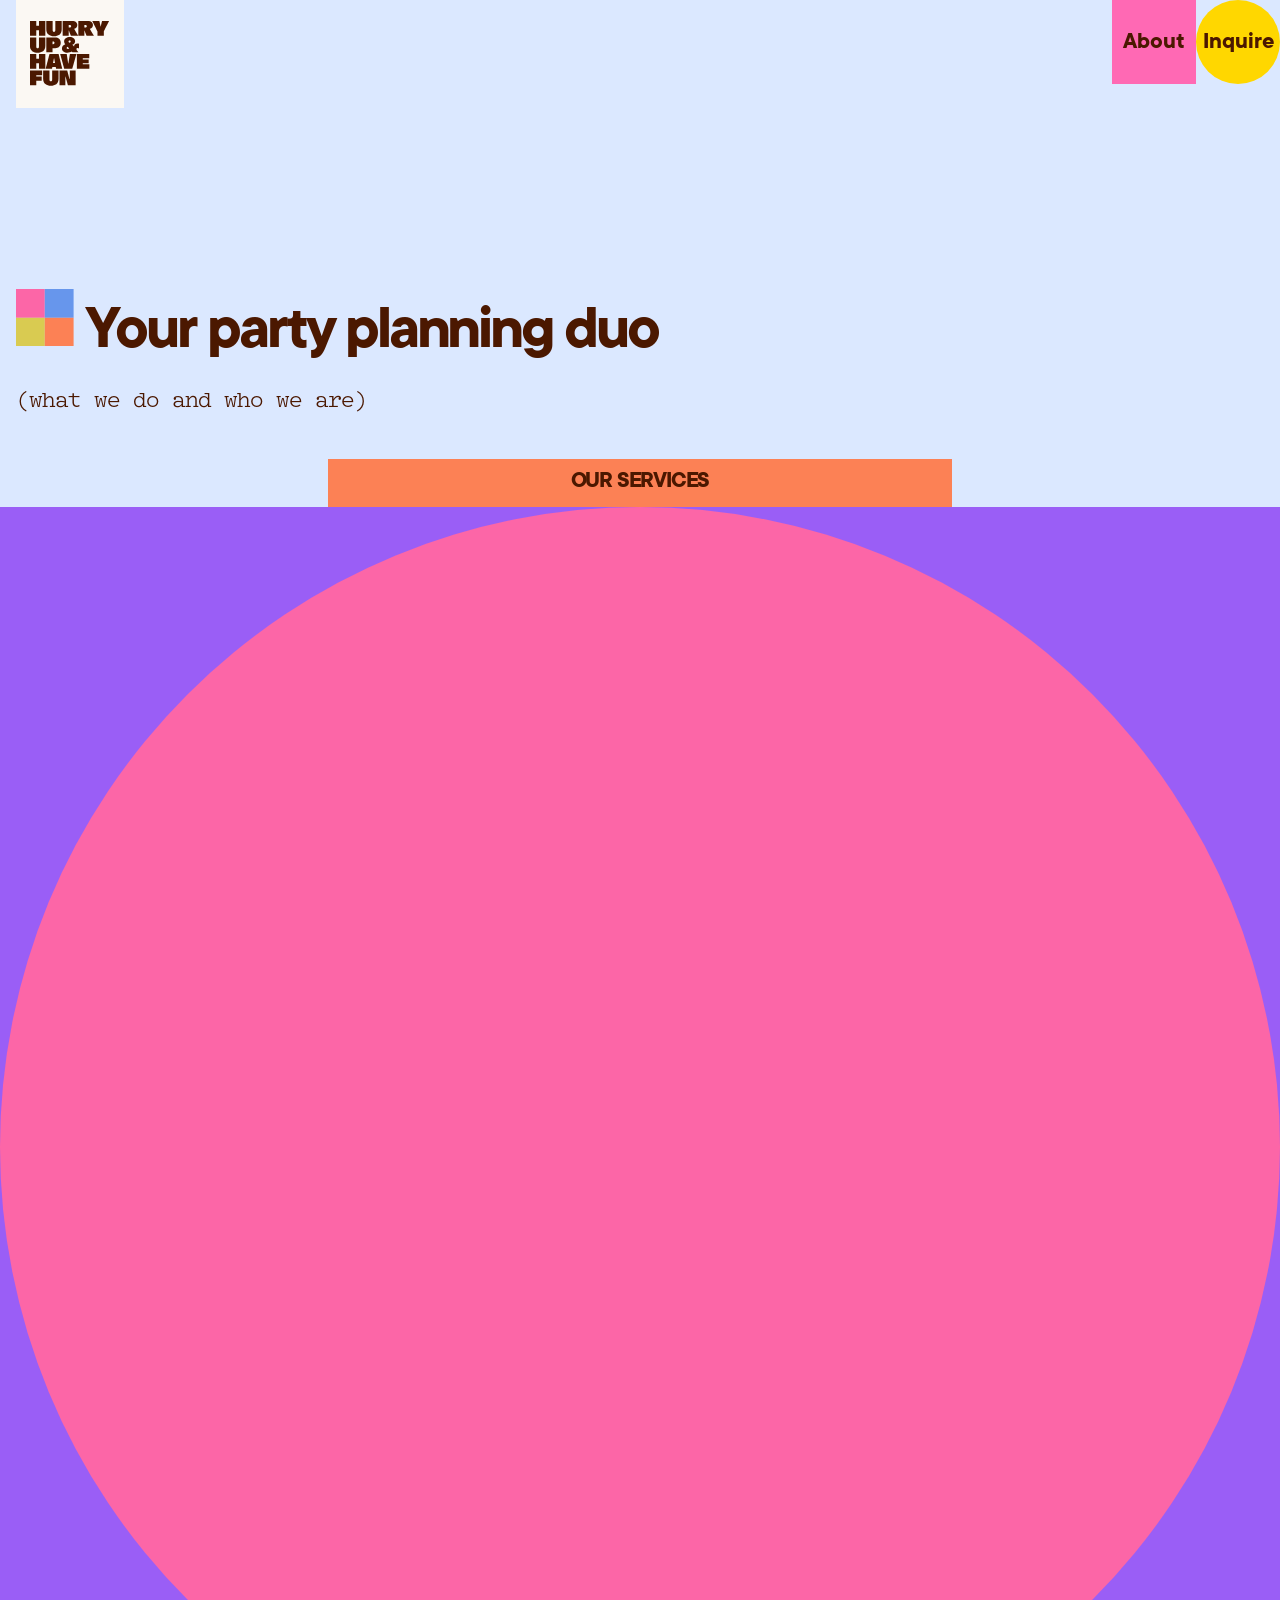
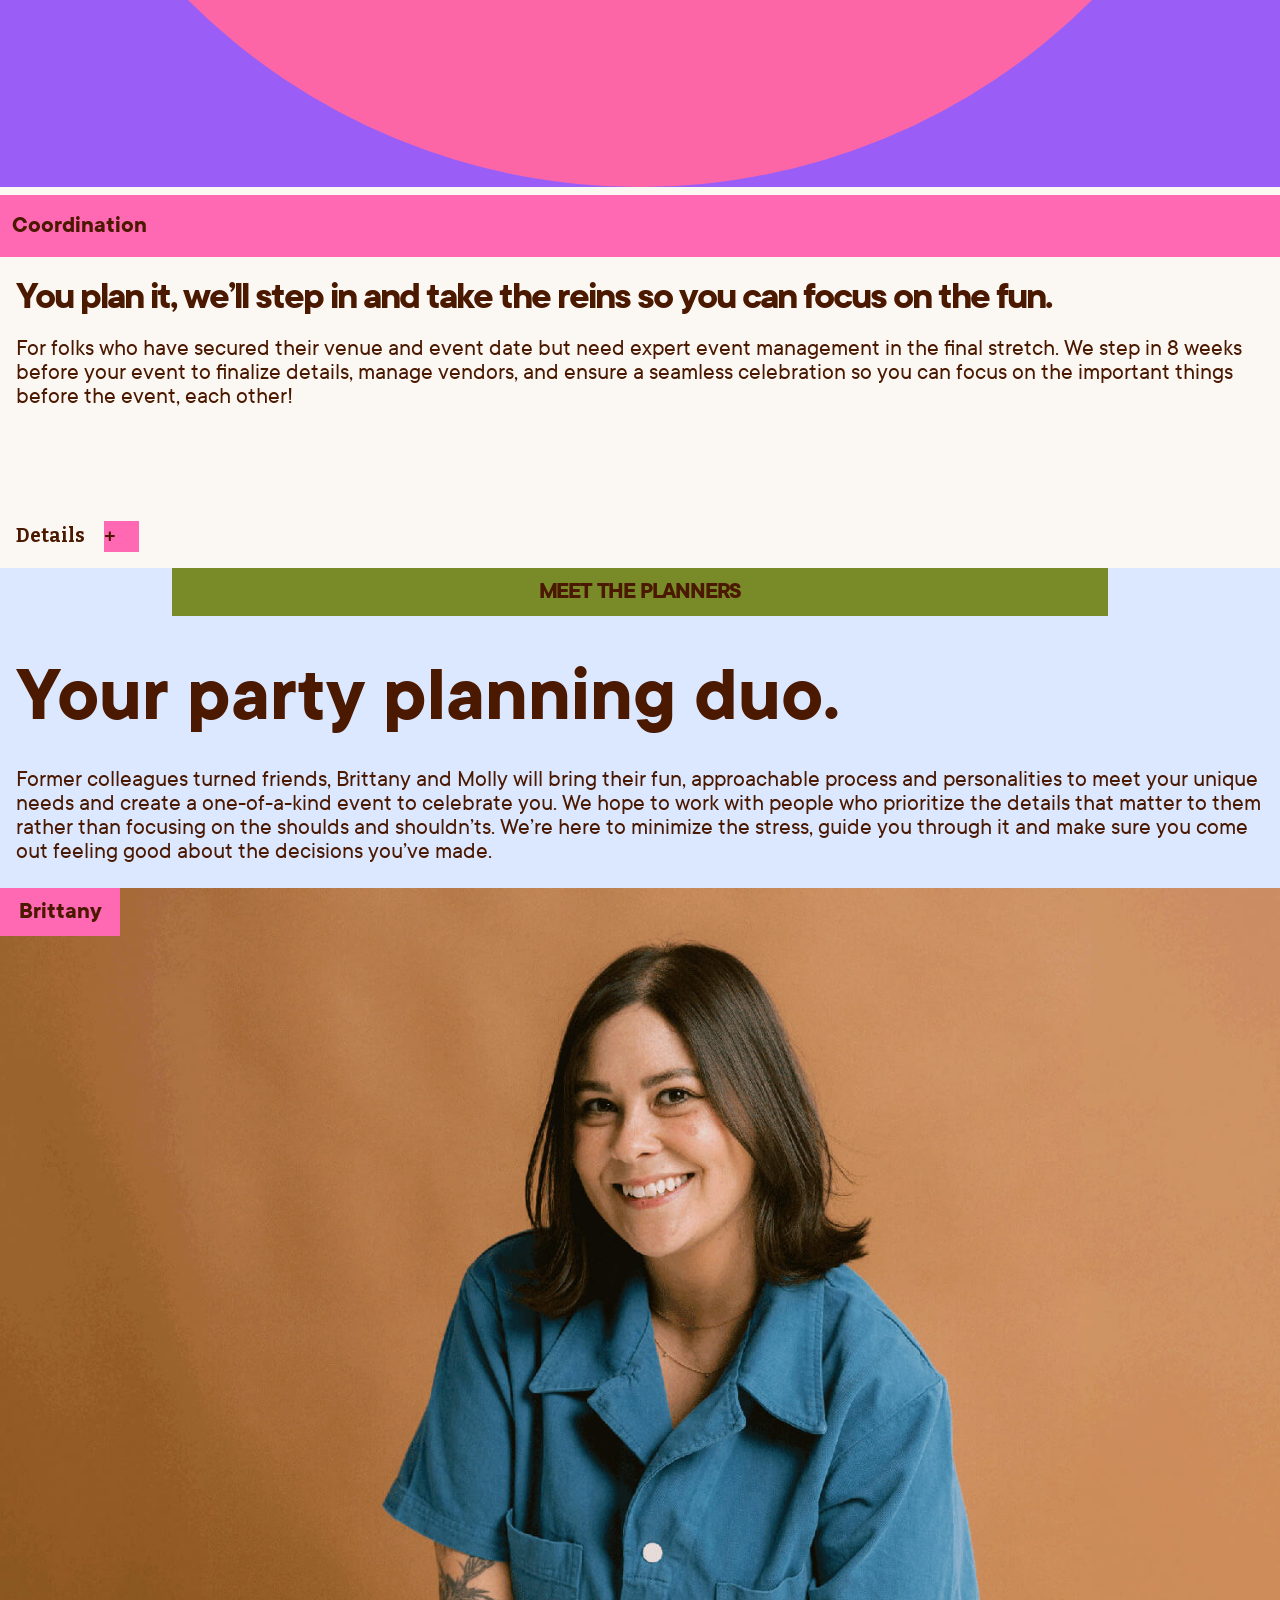
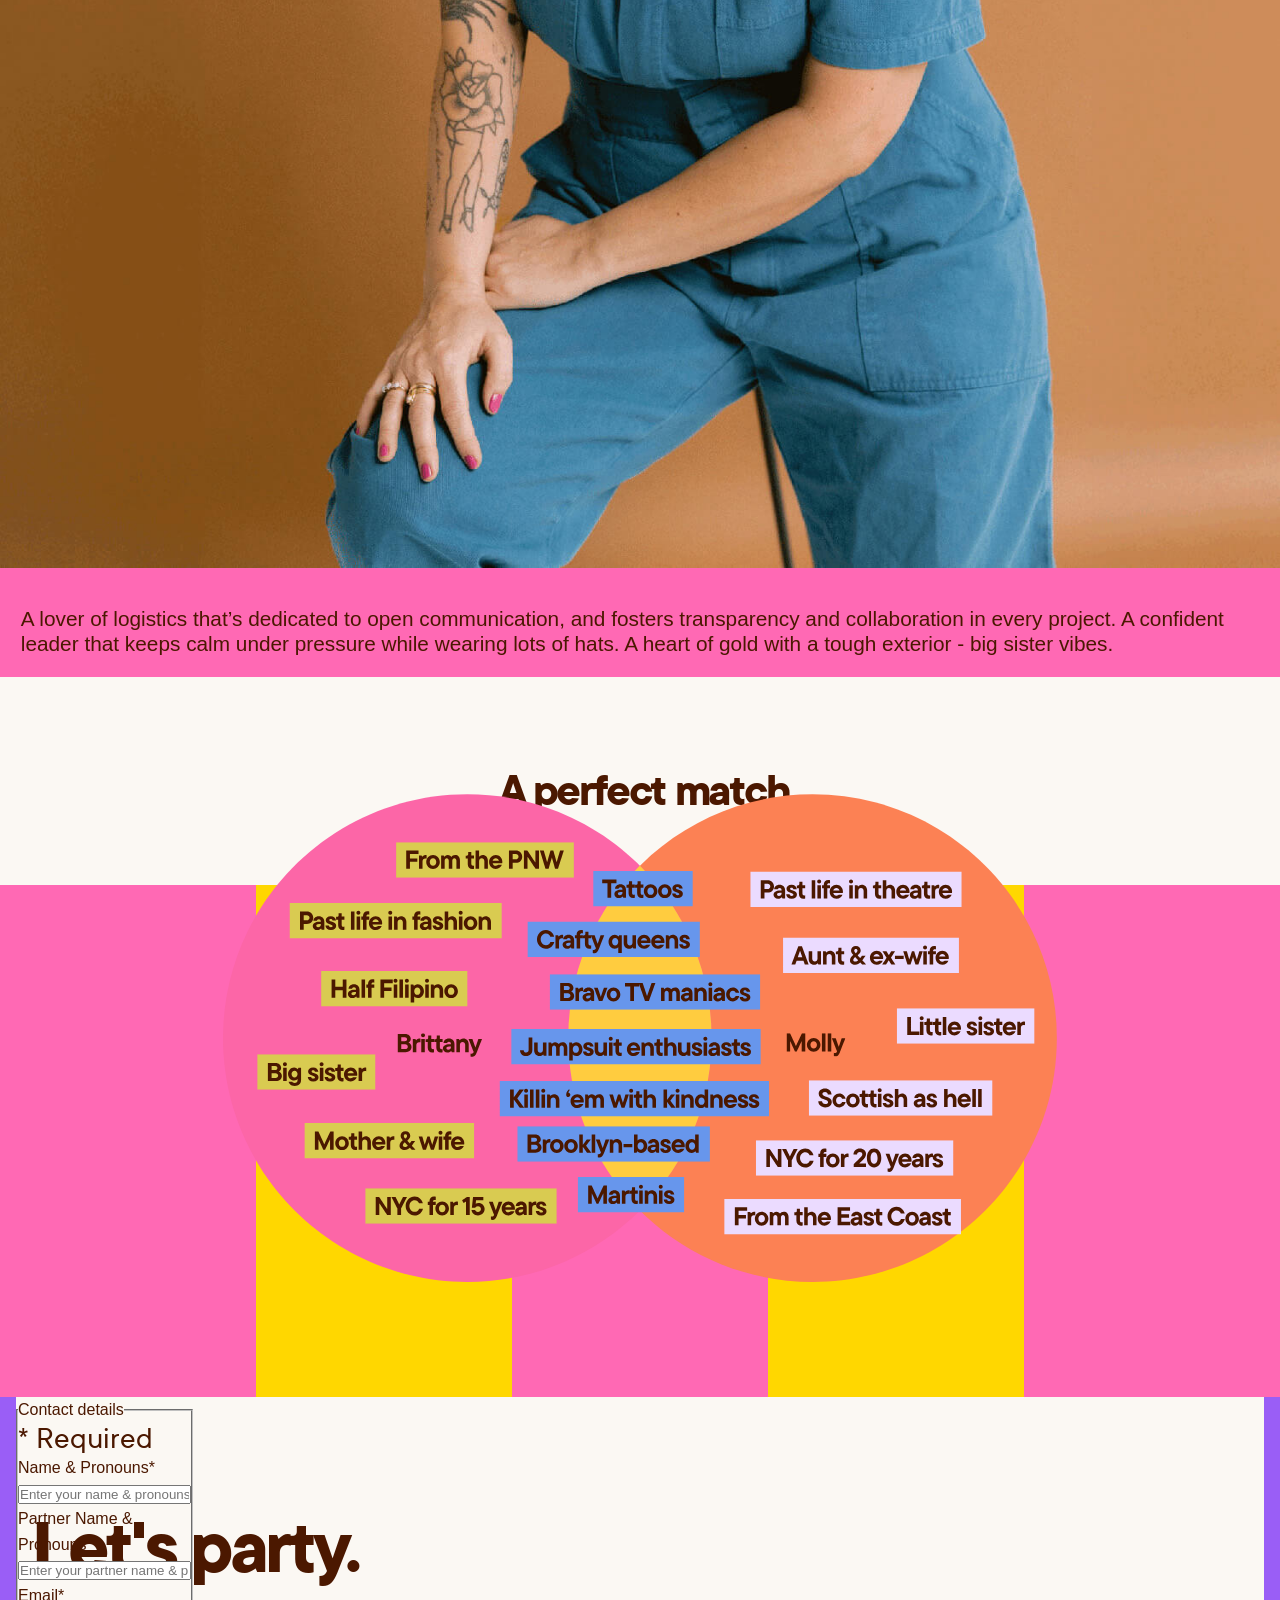
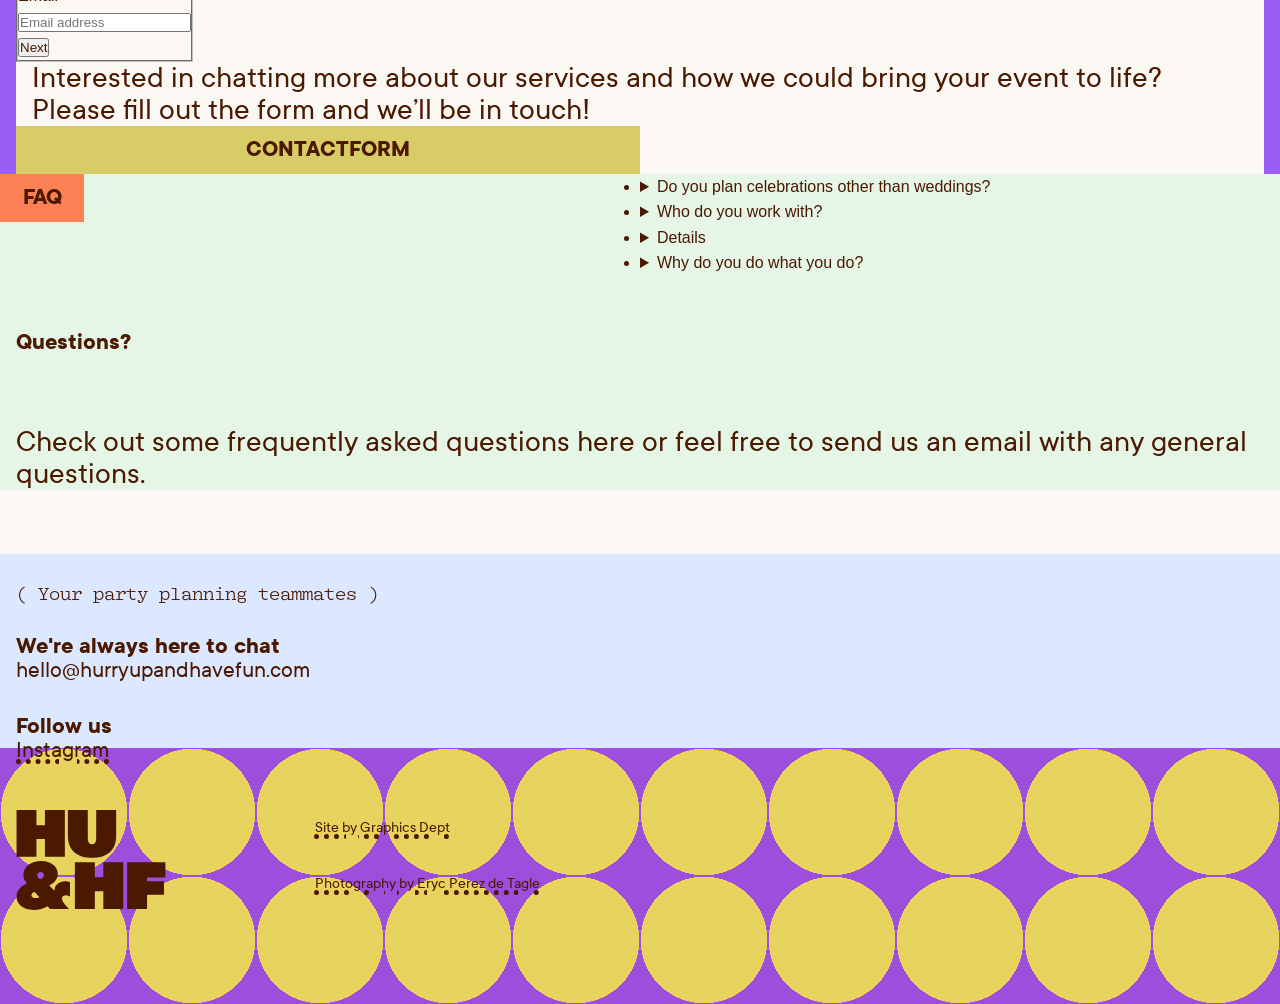
==== commit bc1d0a78: "Add files via upload" ====
--- a/about.html
+++ b/about.html
@@ -7,13 +7,12 @@
         <title>About</title>
 
             <!-- STYLES -->
+             <link href="styles/about/about_header.css" rel="stylesheet header">
         	<link href="styles/font_face.css" rel="alle algemene fonts stylesheet">
             <link href="styles/style_index.css" rel="index stylesheet">
-	        <link href="styles/homepage_font_type.css" rel="stylesheet">
-            <link href="styles/main_font_type.css" rel="main font types stylesheet">
+            <link href="styles/about_main.css" rel="index stylesheet">
             <link href="styles/colors.css" rel="kleuren stylesheet">
             <link href="styles/footer.css" rel="stylesheet footer">
-            <link href="styles/about/about_header.css" rel="stylesheet header">
     </head>
 
     <!-- BODY -->
@@ -24,124 +23,133 @@
             <h1 class="visually-hidden">
             Hurry up and have fun
             </h1>
-            	<svg xmlns="http://www.w3.org/2000/svg" xmlns:xlink="http://www.w3.org/1999/xlink" viewBox="0 0 1080 895"  preserveAspectRatio="xMidYMid meet" style=" transform: translate3d(0px, 0px, 0px); content-visibility: visible;">
-					<defs>
-						<clipPath id="__lottie_element_140">
-							<rect width="1080" height="895" x="0" y="0"></rect>
-						</clipPath>
-						
-						<g id="__lottie_element_141">
-							<g clip-path="url(#__lottie_element_142)" transform="matrix(6.059999942779541,0,0,6.059999942779541,-5244.85009765625,-2936.14990234375)" opacity="0" style="display: block;">
-								<g clip-path="url(#__lottie_element_153)" transform="matrix(1,0,0,1,184.4000244140625,-34.2349853515625)" opacity="1" style="display: block;">
-									<g transform="matrix(1,0,0,1,697.6400146484375,535.85498046875)" opacity="1" style="display: block;">
-										<g opacity="1" transform="matrix(1,0,0,1,0,0)">
-											<path fill="rgb(0,0,0)" fill-opacity="1" d=" M3.0999999046325684,-5.954999923706055 C3.0999999046325684,-5.954999923706055 -3.0999999046325684,-5.954999923706055 -3.0999999046325684,-5.954999923706055 C-3.0999999046325684,-5.954999923706055 -3.0999999046325684,-17.075000762939453 -3.0999999046325684,-17.075000762939453 C-3.0999999046325684,-17.075000762939453 -17.639999389648438,-17.075000762939453 -17.639999389648438,-17.075000762939453 C-17.639999389648438,-17.075000762939453 -17.639999389648438,17.075000762939453 -17.639999389648438,17.075000762939453 C-17.639999389648438,17.075000762939453 -3.0999999046325684,17.075000762939453 -3.0999999046325684,17.075000762939453 C-3.0999999046325684,17.075000762939453 -3.0999999046325684,4.09499979019165 -3.0999999046325684,4.09499979019165 C-3.0999999046325684,4.09499979019165 3.0999999046325684,4.09499979019165 3.0999999046325684,4.09499979019165 C3.0999999046325684,4.09499979019165 3.0999999046325684,17.075000762939453 3.0999999046325684,17.075000762939453 C3.0999999046325684,17.075000762939453 17.639999389648438,17.075000762939453 17.639999389648438,17.075000762939453 C17.639999389648438,17.075000762939453 17.639999389648438,-17.075000762939453 17.639999389648438,-17.075000762939453 C17.639999389648438,-17.075000762939453 3.0999999046325684,-17.075000762939453 3.0999999046325684,-17.075000762939453 C3.0999999046325684,-17.075000762939453 3.0999999046325684,-5.954999923706055 3.0999999046325684,-5.954999923706055z"></path>
-										</g>
-									</g>
-									<g transform="matrix(1,0,0,1,735.10498046875,536.2449951171875)" opacity="1" style="display: block;"><g opacity="1" transform="matrix(1,0,0,1,0,0)">
-										<path fill="rgb(0,0,0)" fill-opacity="1" d=" M-3.0950000286102295,-17.46500015258789 C-3.0950000286102295,-17.46500015258789 -17.635000228881836,-17.46500015258789 -17.635000228881836,-17.46500015258789 C-17.635000228881836,-17.46500015258789 -17.635000228881836,1.465000033378601 -17.635000228881836,1.465000033378601 C-17.635000228881836,12.925000190734863 -9.675000190734863,17.46500015258789 0.07500000298023224,17.46500015258789 C9.824999809265137,17.46500015258789 17.635000228881836,12.9350004196167 17.635000228881836,1.465000033378601 C17.635000228881836,1.465000033378601 17.635000228881836,-17.46500015258789 17.635000228881836,-17.46500015258789 C17.635000228881836,-17.46500015258789 3.0450000762939453,-17.46500015258789 3.0450000762939453,-17.46500015258789 C3.0450000762939453,-17.46500015258789 3.0450000762939453,3.174999952316284 3.0450000762939453,3.174999952316284 C3.0450000762939453,6.59499979019165 1.4850000143051147,7.614999771118164 -0.02500000037252903,7.614999771118164 C-1.534999966621399,7.614999771118164 -3.0950000286102295,6.59499979019165 -3.0950000286102295,3.174999952316284 C-3.0950000286102295,3.174999952316284 -3.0950000286102295,-17.46500015258789 -3.0950000286102295,-17.46500015258789z"></path>
-									</g>
-								</g>
-								<g transform="matrix(1,0,0,1,772.85498046875,535.8599853515625)" opacity="1" style="display: block;">
-									<g opacity="1" transform="matrix(1,0,0,1,0,0)">
-										<path fill="rgb(0,0,0)" fill-opacity="1" d=" M1.465000033378601,-4.929999828338623 C1.465000033378601,-3.509999990463257 0.48500001430511475,-2 -1.465000033378601,-2 C-1.465000033378601,-2 -4.09499979019165,-2 -4.09499979019165,-2 C-4.09499979019165,-2 -4.09499979019165,-7.760000228881836 -4.09499979019165,-7.760000228881836 C-4.09499979019165,-7.760000228881836 -1.465000033378601,-7.760000228881836 -1.465000033378601,-7.760000228881836 C0.48500001430511475,-7.760000228881836 1.465000033378601,-6.349999904632568 1.465000033378601,-4.929999828338623z M1.024999976158142,17.06999969482422 C1.024999976158142,17.06999969482422 17.905000686645508,17.06999969482422 17.905000686645508,17.06999969482422 C17.905000686645508,17.06999969482422 17.905000686645508,17.079999923706055 17.905000686645508,17.079999923706055 C17.905000686645508,17.079999923706055 8.53499984741211,1.2699999809265137 8.53499984741211,1.2699999809265137 C8.53499984741211,1.2699999809265137 8.53499984741211,0.8799999952316284 8.53499984741211,0.8799999952316284 C8.53499984741211,0.8799999952316284 8.975000381469727,0.7799999713897705 8.975000381469727,0.7799999713897705 C12.835000038146973,-0.10000000149011612 15.614999771118164,-3.7100000381469727 15.614999771118164,-7.809999942779541 C15.614999771118164,-12.399999618530273 12.295000076293945,-17.079999923706055 4.295000076293945,-17.079999923706055 C4.295000076293945,-17.079999923706055 -17.905000686645508,-17.079999923706055 -17.905000686645508,-17.079999923706055 C-17.905000686645508,-17.079999923706055 -17.905000686645508,17.06999969482422 -17.905000686645508,17.06999969482422 C-17.905000686645508,17.06999969482422 -4.09499979019165,17.06999969482422 -4.09499979019165,17.06999969482422 C-4.09499979019165,17.06999969482422 -4.09499979019165,4.96999979019165 -4.09499979019165,4.96999979019165 C-4.09499979019165,4.96999979019165 -3.805000066757202,4.96999979019165 -3.805000066757202,4.96999979019165 C-3.805000066757202,4.96999979019165 1.024999976158142,17.06999969482422 1.024999976158142,17.06999969482422z"></path>
-									</g>
-								</g>
-								<g transform="matrix(1,0,0,1,808.6649780273438,535.8599853515625)" opacity="1" style="display: block;">
-									<g opacity="1" transform="matrix(1,0,0,1,0,0)">
-										<path fill="rgb(0,0,0)" fill-opacity="1" d=" M1.465000033378601,-4.929999828338623 C1.465000033378601,-3.509999990463257 0.48500001430511475,-2 -1.465000033378601,-2 C-1.465000033378601,-2 -4.09499979019165,-2 -4.09499979019165,-2 C-4.09499979019165,-2 -4.09499979019165,-7.760000228881836 -4.09499979019165,-7.760000228881836 C-4.09499979019165,-7.760000228881836 -1.465000033378601,-7.760000228881836 -1.465000033378601,-7.760000228881836 C0.48500001430511475,-7.760000228881836 1.465000033378601,-6.349999904632568 1.465000033378601,-4.929999828338623z M1.024999976158142,17.06999969482422 C1.024999976158142,17.06999969482422 17.905000686645508,17.06999969482422 17.905000686645508,17.06999969482422 C17.905000686645508,17.06999969482422 17.905000686645508,17.079999923706055 17.905000686645508,17.079999923706055 C17.905000686645508,17.079999923706055 8.53499984741211,1.2699999809265137 8.53499984741211,1.2699999809265137 C8.53499984741211,1.2699999809265137 8.53499984741211,0.8799999952316284 8.53499984741211,0.8799999952316284 C8.53499984741211,0.8799999952316284 8.975000381469727,0.7799999713897705 8.975000381469727,0.7799999713897705 C12.835000038146973,-0.10000000149011612 15.614999771118164,-3.7100000381469727 15.614999771118164,-7.809999942779541 C15.614999771118164,-12.399999618530273 12.295000076293945,-17.079999923706055 4.295000076293945,-17.079999923706055 C4.295000076293945,-17.079999923706055 -17.905000686645508,-17.079999923706055 -17.905000686645508,-17.079999923706055 C-17.905000686645508,-17.079999923706055 -17.905000686645508,17.06999969482422 -17.905000686645508,17.06999969482422 C-17.905000686645508,17.06999969482422 -4.09499979019165,17.06999969482422 -4.09499979019165,17.06999969482422 C-4.09499979019165,17.06999969482422 -4.09499979019165,4.96999979019165 -4.09499979019165,4.96999979019165 C-4.09499979019165,4.96999979019165 -3.805000066757202,4.96999979019165 -3.805000066757202,4.96999979019165 C-3.805000066757202,4.96999979019165 1.024999976158142,17.06999969482422 1.024999976158142,17.06999969482422z"></path>
-									</g>
-								</g>
-								<g transform="matrix(1,0,0,1,841.9199829101562,535.8599853515625)" opacity="1" style="display: block;">
-									<g opacity="1" transform="matrix(1,0,0,1,0,0)">
-										<path fill="rgb(0,0,0)" fill-opacity="1" d=" M-3.0999999046325684,-17.079999923706055 C-3.0999999046325684,-17.079999923706055 -19.299999237060547,-17.079999923706055 -19.299999237060547,-17.079999923706055 C-19.299999237060547,-17.079999923706055 -7.340000152587891,6.829999923706055 -7.340000152587891,6.829999923706055 C-7.340000152587891,6.829999923706055 -7.340000152587891,17.079999923706055 -7.340000152587891,17.079999923706055 C-7.340000152587891,17.079999923706055 7.199999809265137,17.079999923706055 7.199999809265137,17.079999923706055 C7.199999809265137,17.079999923706055 7.199999809265137,6.829999923706055 7.199999809265137,6.829999923706055 C7.199999809265137,6.829999923706055 19.299999237060547,-17.079999923706055 19.299999237060547,-17.079999923706055 C19.299999237060547,-17.079999923706055 3.1500000953674316,-17.079999923706055 3.1500000953674316,-17.079999923706055 C3.1500000953674316,-17.079999923706055 0.2199999988079071,-4.539999961853027 0.2199999988079071,-4.539999961853027 C0.2199999988079071,-4.539999961853027 -0.17000000178813934,-4.539999961853027 -0.17000000178813934,-4.539999961853027 C-0.17000000178813934,-4.539999961853027 -3.0999999046325684,-17.079999923706055 -3.0999999046325684,-17.079999923706055z"></path>
-									</g>
-								</g>
-							</g>
-							<g clip-path="url(#__lottie_element_157)" transform="matrix(1,0,0,1,-2.010009765625,4.1400146484375)" opacity="1" style="display: block;">
-								<g transform="matrix(1,0,0,1,884.0449829101562,536.2449951171875)" opacity="1" style="display: block;">
-									<g opacity="1" transform="matrix(1,0,0,1,0,0)">
-										<path fill="rgb(0,0,0)" fill-opacity="1" d=" M-3.0950000286102295,-17.46500015258789 C-3.0950000286102295,-17.46500015258789 -17.635000228881836,-17.46500015258789 -17.635000228881836,-17.46500015258789 C-17.635000228881836,-17.46500015258789 -17.635000228881836,1.465000033378601 -17.635000228881836,1.465000033378601 C-17.635000228881836,12.925000190734863 -9.675000190734863,17.46500015258789 0.07500000298023224,17.46500015258789 C9.824999809265137,17.46500015258789 17.635000228881836,12.9350004196167 17.635000228881836,1.465000033378601 C17.635000228881836,1.465000033378601 17.635000228881836,-17.46500015258789 17.635000228881836,-17.46500015258789 C17.635000228881836,-17.46500015258789 3.0450000762939453,-17.46500015258789 3.0450000762939453,-17.46500015258789 C3.0450000762939453,-17.46500015258789 3.0450000762939453,3.174999952316284 3.0450000762939453,3.174999952316284 C3.0450000762939453,6.59499979019165 1.4850000143051147,7.614999771118164 -0.02500000037252903,7.614999771118164 C-1.534999966621399,7.614999771118164 -3.0950000286102295,6.59499979019165 -3.0950000286102295,3.174999952316284 C-3.0950000286102295,3.174999952316284 -3.0950000286102295,-17.46500015258789 -3.0950000286102295,-17.46500015258789z"></path>
-									</g>
-								</g>
-								<g transform="matrix(1,0,0,1,920.39501953125,535.85498046875)" opacity="1" style="display: block;">
-									<g opacity="1" transform="matrix(1,0,0,1,0,0)">
-										<path fill="rgb(0,0,0)" fill-opacity="1" d=" M2.2149999141693115,-4.724999904632568 C2.2149999141693115,-3.2149999141693115 1.1950000524520874,-1.6549999713897705 -0.9049999713897705,-1.6549999713897705 C-0.9049999713897705,-1.6549999713897705 -0.9049999713897705,-1.6449999809265137 -0.9049999713897705,-1.6449999809265137 C-0.9049999713897705,-1.6449999809265137 -2.2750000953674316,-1.6449999809265137 -2.2750000953674316,-1.6449999809265137 C-2.2750000953674316,-1.6449999809265137 -2.2750000953674316,-7.795000076293945 -2.2750000953674316,-7.795000076293945 C-2.2750000953674316,-7.795000076293945 -0.9049999713897705,-7.795000076293945 -0.9049999713897705,-7.795000076293945 C1.1950000524520874,-7.795000076293945 2.2149999141693115,-6.235000133514404 2.2149999141693115,-4.724999904632568z M4.175000190734863,-17.075000762939453 C4.175000190734863,-17.075000762939453 -16.514999389648438,-17.075000762939453 -16.514999389648438,-17.075000762939453 C-16.514999389648438,-17.075000762939453 -16.514999389648438,17.075000762939453 -16.514999389648438,17.075000762939453 C-16.514999389648438,17.075000762939453 -2.265000104904175,17.075000762939453 -2.265000104904175,17.075000762939453 C-2.265000104904175,17.075000762939453 -2.265000104904175,7.605000019073486 -2.265000104904175,7.605000019073486 C-2.265000104904175,7.605000019073486 4.175000190734863,7.605000019073486 4.175000190734863,7.605000019073486 C10.904999732971191,7.605000019073486 16.514999389648438,3.7049999237060547 16.514999389648438,-4.735000133514404 C16.514999389648438,-13.175000190734863 10.904999732971191,-17.075000762939453 4.175000190734863,-17.075000762939453z"></path>
-									</g>
-								</g>
-							</g>
-							<g transform="matrix(1,0,0,1,960,540)" opacity="1" style="display: block;"><g opacity="1" transform="matrix(1,0,0,1,0,0)">
-								<path fill="rgb(0,0,0)" fill-opacity="1" d=" M0.47999998927116394,-7.570000171661377 C0.47999998927116394,-6.400000095367432 -0.3499999940395355,-5.130000114440918 -2.3499999046325684,-4.590000152587891 C-3.5199999809265137,-5.420000076293945 -4.400000095367432,-6.400000095367432 -4.400000095367432,-7.619999885559082 C-4.400000095367432,-9.029999732971191 -3.0799999237060547,-9.859999656677246 -1.8600000143051147,-9.859999656677246 C-0.4000000059604645,-9.859999656677246 0.47999998927116394,-8.739999771118164 0.47999998927116394,-7.570000171661377z M-2.8299999237060547,8.489999771118164 C-3.809999942779541,8.970000267028809 -4.929999828338623,9.170000076293945 -5.710000038146973,9.170000076293945 C-5.710000038146973,9.170000076293945 -5.699999809265137,9.180000305175781 -5.699999809265137,9.180000305175781 C-7.510000228881836,9.180000305175781 -8.680000305175781,8.300000190734863 -8.680000305175781,7.03000020980835 C-8.680000305175781,6.050000190734863 -7.949999809265137,5.03000020980835 -6.440000057220459,4.489999771118164 C-6.440000057220459,4.489999771118164 -2.8299999237060547,8.489999771118164 -2.8299999237060547,8.489999771118164z M-14.539999961853027,-7.760000228881836 C-14.539999961853027,-5.179999828338623 -13.420000076293945,-3.2799999713897705 -11.90999984741211,-1.4700000286102295 C-11.90999984741211,-1.4700000286102295 -11.90999984741211,-1.4600000381469727 -11.90999984741211,-1.4600000381469727 C-16.149999618530273,0.15000000596046448 -19.520000457763672,3.369999885559082 -19.520000457763672,8.100000381469727 C-19.520000457763672,13.960000038146973 -14.350000381469727,17.860000610351562 -7.130000114440918,17.860000610351562 C-3.380000114440918,17.860000610351562 0.7200000286102295,16.790000915527344 3.1600000858306885,15.130000114440918 C3.1600000858306885,15.130000114440918 4.920000076293945,17.079999923706055 4.920000076293945,17.079999923706055 C4.920000076293945,17.079999923706055 18.829999923706055,17.079999923706055 18.829999923706055,17.079999923706055 C18.829999923706055,17.079999923706055 16.729999542236328,14.880000114440918 16.729999542236328,14.880000114440918 C16,14.149999618530273 13.609999656677246,11.420000076293945 13.609999656677246,9.270000457763672 C13.609999656677246,7.800000190734863 15.130000114440918,7.119999885559082 16.540000915527344,7.119999885559082 C17.809999465942383,7.119999885559082 19.1299991607666,7.849999904632568 19.520000457763672,8 C19.520000457763672,8 19.520000457763672,-2.390000104904175 19.520000457763672,-2.390000104904175 C18.540000915527344,-2.880000114440918 17.1299991607666,-3.119999885559082 15.859999656677246,-3.119999885559082 C11.770000457763672,-3.119999885559082 8.350000381469727,-0.3400000035762787 8.350000381469727,2.7799999713897705 C8.350000381469727,3.0199999809265137 8.350000381469727,3.2699999809265137 8.399999618530273,3.509999990463257 C8.399999618530273,3.509999990463257 7.909999847412109,3.509999990463257 7.909999847412109,3.509999990463257 C7.909999847412109,3.509999990463257 4.25,-0.10000000149011612 4.25,-0.10000000149011612 C9.130000114440918,-1.8600000143051147 10.59000015258789,-5.760000228881836 10.59000015258789,-8.539999961853027 C10.59000015258789,-13.8100004196167 5.710000038146973,-17.860000610351562 -1.5099999904632568,-17.860000610351562 C-8.729999542236328,-17.860000610351562 -14.539999961853027,-13.859999656677246 -14.539999961853027,-7.760000228881836z"></path>
-							</g>
-						</g>
-						<g clip-path="url(#__lottie_element_164)" transform="matrix(1,0,0,1,-125,40.6400146484375)" opacity="1" style="display: block;">
-							<g transform="matrix(1,0,0,1,1007.0399780273438,535.85498046875)" opacity="1" style="display: block;"><g opacity="1" transform="matrix(1,0,0,1,0,0)">
-								<path fill="rgb(0,0,0)" fill-opacity="1" d=" M3.0999999046325684,-5.954999923706055 C3.0999999046325684,-5.954999923706055 -3.0999999046325684,-5.954999923706055 -3.0999999046325684,-5.954999923706055 C-3.0999999046325684,-5.954999923706055 -3.0999999046325684,-17.075000762939453 -3.0999999046325684,-17.075000762939453 C-3.0999999046325684,-17.075000762939453 -17.639999389648438,-17.075000762939453 -17.639999389648438,-17.075000762939453 C-17.639999389648438,-17.075000762939453 -17.639999389648438,17.075000762939453 -17.639999389648438,17.075000762939453 C-17.639999389648438,17.075000762939453 -3.0999999046325684,17.075000762939453 -3.0999999046325684,17.075000762939453 C-3.0999999046325684,17.075000762939453 -3.0999999046325684,4.09499979019165 -3.0999999046325684,4.09499979019165 C-3.0999999046325684,4.09499979019165 3.0999999046325684,4.09499979019165 3.0999999046325684,4.09499979019165 C3.0999999046325684,4.09499979019165 3.0999999046325684,17.075000762939453 3.0999999046325684,17.075000762939453 C3.0999999046325684,17.075000762939453 17.639999389648438,17.075000762939453 17.639999389648438,17.075000762939453 C17.639999389648438,17.075000762939453 17.639999389648438,-17.075000762939453 17.639999389648438,-17.075000762939453 C17.639999389648438,-17.075000762939453 3.0999999046325684,-17.075000762939453 3.0999999046325684,-17.075000762939453 C3.0999999046325684,-17.075000762939453 3.0999999046325684,-5.954999923706055 3.0999999046325684,-5.954999923706055z"></path>
-							</g>
-						</g>
-						<g transform="matrix(1,0,0,1,1044.635009765625,535.85498046875)" opacity="1" style="display: block;">
-							<g opacity="1" transform="matrix(1,0,0,1,0,0)">
-								<path fill="rgb(0,0,0)" fill-opacity="1" d=" M0.1850000023841858,-7.264999866485596 C0.1850000023841858,-7.264999866485596 2.234999895095825,3.7149999141693115 2.234999895095825,3.7149999141693115 C2.234999895095825,3.7149999141693115 -2.255000114440918,3.7149999141693115 -2.255000114440918,3.7149999141693115 C-2.255000114440918,3.7149999141693115 -0.20499999821186066,-7.264999866485596 -0.20499999821186066,-7.264999866485596 C-0.20499999821186066,-7.264999866485596 0.1850000023841858,-7.264999866485596 0.1850000023841858,-7.264999866485596z M4.735000133514404,17.075000762939453 C4.735000133514404,17.075000762939453 19.125,17.075000762939453 19.125,17.075000762939453 C19.125,17.075000762939453 19.114999771118164,17.075000762939453 19.114999771118164,17.075000762939453 C19.114999771118164,17.075000762939453 10.4350004196167,-17.075000762939453 10.4350004196167,-17.075000762939453 C10.4350004196167,-17.075000762939453 -10.494999885559082,-17.075000762939453 -10.494999885559082,-17.075000762939453 C-10.494999885559082,-17.075000762939453 -19.125,17.075000762939453 -19.125,17.075000762939453 C-19.125,17.075000762939453 -4.735000133514404,17.075000762939453 -4.735000133514404,17.075000762939453 C-4.735000133514404,17.075000762939453 -3.9049999713897705,12.635000228881836 -3.9049999713897705,12.635000228881836 C-3.9049999713897705,12.635000228881836 3.9049999713897705,12.635000228881836 3.9049999713897705,12.635000228881836 C3.9049999713897705,12.635000228881836 4.735000133514404,17.075000762939453 4.735000133514404,17.075000762939453z"></path>
-							</g>
-						</g>
-						<g transform="matrix(1,0,0,1,1077.2449951171875,535.85498046875)" opacity="1" style="display: block;">
-							<g opacity="1" transform="matrix(1,0,0,1,0,0)">
-								<path fill="rgb(0,0,0)" fill-opacity="1" d=" M-3.634999990463257,-17.075000762939453 C-3.634999990463257,-17.075000762939453 -18.565000534057617,-17.075000762939453 -18.565000534057617,-17.075000762939453 C-18.565000534057617,-17.075000762939453 -9.104999542236328,17.075000762939453 -9.104999542236328,17.075000762939453 C-9.104999542236328,17.075000762939453 9.095000267028809,17.075000762939453 9.095000267028809,17.075000762939453 C9.095000267028809,17.075000762939453 18.565000534057617,-17.075000762939453 18.565000534057617,-17.075000762939453 C18.565000534057617,-17.075000762939453 3.634999990463257,-17.075000762939453 3.634999990463257,-17.075000762939453 C3.634999990463257,-17.075000762939453 0.17499999701976776,4.835000038146973 0.17499999701976776,4.835000038146973 C0.17499999701976776,4.835000038146973 -0.2150000035762787,4.835000038146973 -0.2150000035762787,4.835000038146973 C-0.2150000035762787,4.835000038146973 -3.634999990463257,-17.075000762939453 -3.634999990463257,-17.075000762939453z"></path>
-							</g>
-						</g>
-						<g transform="matrix(1,0,0,1,1111.0849609375,535.85498046875)" opacity="1" style="display: block;">
-							<g opacity="1" transform="matrix(1,0,0,1,0,0)">
-								<path fill="rgb(0,0,0)" fill-opacity="1" d=" M-0.7350000143051147,6.684999942779541 C-0.7350000143051147,6.684999942779541 -0.7350000143051147,4.054999828338623 -0.7350000143051147,4.054999828338623 C-0.7350000143051147,4.054999828338623 -0.7250000238418579,4.054999828338623 -0.7250000238418579,4.054999828338623 C-0.7250000238418579,4.054999828338623 12.744999885559082,4.054999828338623 12.744999885559082,4.054999828338623 C12.744999885559082,4.054999828338623 12.744999885559082,-4.235000133514404 12.744999885559082,-4.235000133514404 C12.744999885559082,-4.235000133514404 -0.7250000238418579,-4.235000133514404 -0.7250000238418579,-4.235000133514404 C-0.7250000238418579,-4.235000133514404 -0.7250000238418579,-6.824999809265137 -0.7250000238418579,-6.824999809265137 C-0.7250000238418579,-6.824999809265137 14.055000305175781,-6.824999809265137 14.055000305175781,-6.824999809265137 C14.055000305175781,-6.824999809265137 14.055000305175781,-17.075000762939453 14.055000305175781,-17.075000762939453 C14.055000305175781,-17.075000762939453 -14.295000076293945,-17.075000762939453 -14.295000076293945,-17.075000762939453 C-14.295000076293945,-17.075000762939453 -14.295000076293945,17.075000762939453 -14.295000076293945,17.075000762939453 C-14.295000076293945,17.075000762939453 14.295000076293945,17.075000762939453 14.295000076293945,17.075000762939453 C14.295000076293945,17.075000762939453 14.295000076293945,6.684999942779541 14.295000076293945,6.684999942779541 C14.295000076293945,6.684999942779541 -0.7350000143051147,6.684999942779541 -0.7350000143051147,6.684999942779541z"></path>
-							</g>
-						</g>
-					</g>
-					<g clip-path="url(#__lottie_element_168)" transform="matrix(1,0,0,1,-268.780029296875,78.1400146484375)" opacity="1" style="display: block;">
-						<g transform="matrix(1,0,0,1,1147.1600341796875,535.85498046875)" opacity="1" style="display: block;">
-							<g opacity="1" transform="matrix(1,0,0,1,0,0)">
-								<path fill="rgb(0,0,0)" fill-opacity="1" d=" M13.979999542236328,-17.075000762939453 C13.979999542236328,-17.075000762939453 -13.979999542236328,-17.075000762939453 -13.979999542236328,-17.075000762939453 C-13.979999542236328,-17.075000762939453 -13.979999542236328,17.075000762939453 -13.979999542236328,17.075000762939453 C-13.979999542236328,17.075000762939453 0.5600000023841858,17.075000762939453 0.5600000023841858,17.075000762939453 C0.5600000023841858,17.075000762939453 0.5600000023841858,6.735000133514404 0.5600000023841858,6.735000133514404 C0.5600000023841858,6.735000133514404 12.949999809265137,6.735000133514404 12.949999809265137,6.735000133514404 C12.949999809265137,6.735000133514404 12.949999809265137,-3.125 12.949999809265137,-3.125 C12.949999809265137,-3.125 0.5600000023841858,-3.125 0.5600000023841858,-3.125 C0.5600000023841858,-3.125 0.5600000023841858,-5.855000019073486 0.5600000023841858,-5.855000019073486 C0.5600000023841858,-5.855000019073486 13.979999542236328,-5.855000019073486 13.979999542236328,-5.855000019073486 C13.979999542236328,-5.855000019073486 13.979999542236328,-17.075000762939453 13.979999542236328,-17.075000762939453z"></path></g></g><g transform="matrix(1,0,0,1,1181.0450439453125,536.2449951171875)" opacity="1" style="display: block;"><g opacity="1" transform="matrix(1,0,0,1,0,0)"><path fill="rgb(0,0,0)" fill-opacity="1" d=" M-3.0950000286102295,-17.46500015258789 C-3.0950000286102295,-17.46500015258789 -17.635000228881836,-17.46500015258789 -17.635000228881836,-17.46500015258789 C-17.635000228881836,-17.46500015258789 -17.635000228881836,1.465000033378601 -17.635000228881836,1.465000033378601 C-17.635000228881836,12.925000190734863 -9.675000190734863,17.46500015258789 0.07500000298023224,17.46500015258789 C9.824999809265137,17.46500015258789 17.635000228881836,12.9350004196167 17.635000228881836,1.465000033378601 C17.635000228881836,1.465000033378601 17.635000228881836,-17.46500015258789 17.635000228881836,-17.46500015258789 C17.635000228881836,-17.46500015258789 3.0450000762939453,-17.46500015258789 3.0450000762939453,-17.46500015258789 C3.0450000762939453,-17.46500015258789 3.0450000762939453,3.174999952316284 3.0450000762939453,3.174999952316284 C3.0450000762939453,6.59499979019165 1.4850000143051147,7.614999771118164 -0.02500000037252903,7.614999771118164 C-1.534999966621399,7.614999771118164 -3.0950000286102295,6.59499979019165 -3.0950000286102295,3.174999952316284 C-3.0950000286102295,3.174999952316284 -3.0950000286102295,-17.46500015258789 -3.0950000286102295,-17.46500015258789z"></path></g></g><g transform="matrix(1,0,0,1,1219.324951171875,535.85498046875)" opacity="1" style="display: block;"><g opacity="1" transform="matrix(1,0,0,1,0,0)"><path fill="rgb(0,0,0)" fill-opacity="1" d=" M5.074999809265137,2.734999895095825 C5.074999809265137,2.734999895095825 4.684999942779541,2.734999895095825 4.684999942779541,2.734999895095825 C4.684999942779541,2.734999895095825 4.675000190734863,2.734999895095825 4.675000190734863,2.734999895095825 C4.675000190734863,2.734999895095825 -0.8849999904632568,-17.075000762939453 -0.8849999904632568,-17.075000762939453 C-0.8849999904632568,-17.075000762939453 -18.44499969482422,-17.075000762939453 -18.44499969482422,-17.075000762939453 C-18.44499969482422,-17.075000762939453 -18.44499969482422,17.075000762939453 -18.44499969482422,17.075000762939453 C-18.44499969482422,17.075000762939453 -5.074999809265137,17.075000762939453 -5.074999809265137,17.075000762939453 C-5.074999809265137,17.075000762939453 -5.074999809265137,-3.0250000953674316 -5.074999809265137,-3.0250000953674316 C-5.074999809265137,-3.0250000953674316 -4.684999942779541,-3.0250000953674316 -4.684999942779541,-3.0250000953674316 C-4.684999942779541,-3.0250000953674316 0.925000011920929,17.075000762939453 0.925000011920929,17.075000762939453 C0.925000011920929,17.075000762939453 18.44499969482422,17.075000762939453 18.44499969482422,17.075000762939453 C18.44499969482422,17.075000762939453 18.44499969482422,-17.075000762939453 18.44499969482422,-17.075000762939453 C18.44499969482422,-17.075000762939453 5.074999809265137,-17.075000762939453 5.074999809265137,-17.075000762939453 C5.074999809265137,-17.075000762939453 5.074999809265137,2.734999895095825 5.074999809265137,2.734999895095825z"></path></g></g></g></g></g><clipPath id="__lottie_element_142"><path d="M0,0 L1920,0 L1920,1080 L0,1080z"></path></clipPath><g id="__lottie_element_145"><g clip-path="url(#__lottie_element_146)" transform="matrix(5.960000038146973,0,0,5.960000038146973,-5182.85009765625,-2778.14990234375)" opacity="1" style="display: block;"><g transform="matrix(1,0,0,1,960,540)" opacity="1" style="display: block;"><g opacity="1" transform="matrix(1,0,0,1,0,0)"></g></g><g clip-path="url(#__lottie_element_217)" transform="matrix(1,0,0,1,869.39501953125,465.9649963378906)" opacity="1" style="display: block;"><g transform="matrix(1,0,0,1,17.639999389648438,17.075000762939453)" opacity="1" style="display: block;"><g opacity="1" transform="matrix(1,0,0,1,0,0)"><path fill="rgb(0,0,0)" fill-opacity="1" d=" M3.0999999046325684,-5.954999923706055 C3.0999999046325684,-5.954999923706055 -3.0999999046325684,-5.954999923706055 -3.0999999046325684,-5.954999923706055 C-3.0999999046325684,-5.954999923706055 -3.0999999046325684,-17.075000762939453 -3.0999999046325684,-17.075000762939453 C-3.0999999046325684,-17.075000762939453 -17.639999389648438,-17.075000762939453 -17.639999389648438,-17.075000762939453 C-17.639999389648438,-17.075000762939453 -17.639999389648438,17.075000762939453 -17.639999389648438,17.075000762939453 C-17.639999389648438,17.075000762939453 -3.0999999046325684,17.075000762939453 -3.0999999046325684,17.075000762939453 C-3.0999999046325684,17.075000762939453 -3.0999999046325684,4.09499979019165 -3.0999999046325684,4.09499979019165 C-3.0999999046325684,4.09499979019165 3.0999999046325684,4.09499979019165 3.0999999046325684,4.09499979019165 C3.0999999046325684,4.09499979019165 3.0999999046325684,17.075000762939453 3.0999999046325684,17.075000762939453 C3.0999999046325684,17.075000762939453 17.639999389648438,17.075000762939453 17.639999389648438,17.075000762939453 C17.639999389648438,17.075000762939453 17.639999389648438,-17.075000762939453 17.639999389648438,-17.075000762939453 C17.639999389648438,-17.075000762939453 3.0999999046325684,-17.075000762939453 3.0999999046325684,-17.075000762939453 C3.0999999046325684,-17.075000762939453 3.0999999046325684,-5.954999923706055 3.0999999046325684,-5.954999923706055z"></path></g></g><g transform="matrix(1,0,0,1,55.10499954223633,17.46500015258789)" opacity="1" style="display: block;"><g opacity="1" transform="matrix(1,0,0,1,0,0)"><path fill="rgb(0,0,0)" fill-opacity="1" d=" M-3.0950000286102295,-17.46500015258789 C-3.0950000286102295,-17.46500015258789 -17.635000228881836,-17.46500015258789 -17.635000228881836,-17.46500015258789 C-17.635000228881836,-17.46500015258789 -17.635000228881836,1.465000033378601 -17.635000228881836,1.465000033378601 C-17.635000228881836,12.925000190734863 -9.675000190734863,17.46500015258789 0.07500000298023224,17.46500015258789 C9.824999809265137,17.46500015258789 17.635000228881836,12.9350004196167 17.635000228881836,1.465000033378601 C17.635000228881836,1.465000033378601 17.635000228881836,-17.46500015258789 17.635000228881836,-17.46500015258789 C17.635000228881836,-17.46500015258789 3.0450000762939453,-17.46500015258789 3.0450000762939453,-17.46500015258789 C3.0450000762939453,-17.46500015258789 3.0450000762939453,3.174999952316284 3.0450000762939453,3.174999952316284 C3.0450000762939453,6.59499979019165 1.4850000143051147,7.614999771118164 -0.02500000037252903,7.614999771118164 C-1.534999966621399,7.614999771118164 -3.0950000286102295,6.59499979019165 -3.0950000286102295,3.174999952316284 C-3.0950000286102295,3.174999952316284 -3.0950000286102295,-17.46500015258789 -3.0950000286102295,-17.46500015258789z"></path></g></g><g transform="matrix(1,0,0,1,92.8550033569336,17.079999923706055)" opacity="1" style="display: block;"><g opacity="1" transform="matrix(1,0,0,1,0,0)"><path fill="rgb(0,0,0)" fill-opacity="1" d=" M1.465000033378601,-4.929999828338623 C1.465000033378601,-3.509999990463257 0.48500001430511475,-2 -1.465000033378601,-2 C-1.465000033378601,-2 -4.09499979019165,-2 -4.09499979019165,-2 C-4.09499979019165,-2 -4.09499979019165,-7.760000228881836 -4.09499979019165,-7.760000228881836 C-4.09499979019165,-7.760000228881836 -1.465000033378601,-7.760000228881836 -1.465000033378601,-7.760000228881836 C0.48500001430511475,-7.760000228881836 1.465000033378601,-6.349999904632568 1.465000033378601,-4.929999828338623z M1.024999976158142,17.06999969482422 C1.024999976158142,17.06999969482422 17.905000686645508,17.06999969482422 17.905000686645508,17.06999969482422 C17.905000686645508,17.06999969482422 17.905000686645508,17.079999923706055 17.905000686645508,17.079999923706055 C17.905000686645508,17.079999923706055 8.53499984741211,1.2699999809265137 8.53499984741211,1.2699999809265137 C8.53499984741211,1.2699999809265137 8.53499984741211,0.8799999952316284 8.53499984741211,0.8799999952316284 C8.53499984741211,0.8799999952316284 8.975000381469727,0.7799999713897705 8.975000381469727,0.7799999713897705 C12.835000038146973,-0.10000000149011612 15.614999771118164,-3.7100000381469727 15.614999771118164,-7.809999942779541 C15.614999771118164,-12.399999618530273 12.295000076293945,-17.079999923706055 4.295000076293945,-17.079999923706055 C4.295000076293945,-17.079999923706055 -17.905000686645508,-17.079999923706055 -17.905000686645508,-17.079999923706055 C-17.905000686645508,-17.079999923706055 -17.905000686645508,17.06999969482422 -17.905000686645508,17.06999969482422 C-17.905000686645508,17.06999969482422 -4.09499979019165,17.06999969482422 -4.09499979019165,17.06999969482422 C-4.09499979019165,17.06999969482422 -4.09499979019165,4.96999979019165 -4.09499979019165,4.96999979019165 C-4.09499979019165,4.96999979019165 -3.805000066757202,4.96999979019165 -3.805000066757202,4.96999979019165 C-3.805000066757202,4.96999979019165 1.024999976158142,17.06999969482422 1.024999976158142,17.06999969482422z"></path>
-								</g>
-							</g>
-							<g transform="matrix(1,0,0,1,128.6649932861328,17.079999923706055)" opacity="1" style="display: block;"><g opacity="1" transform="matrix(1,0,0,1,0,0)"><path fill="rgb(0,0,0)" fill-opacity="1" d=" M1.465000033378601,-4.929999828338623 C1.465000033378601,-3.509999990463257 0.48500001430511475,-2 -1.465000033378601,-2 C-1.465000033378601,-2 -4.09499979019165,-2 -4.09499979019165,-2 C-4.09499979019165,-2 -4.09499979019165,-7.760000228881836 -4.09499979019165,-7.760000228881836 C-4.09499979019165,-7.760000228881836 -1.465000033378601,-7.760000228881836 -1.465000033378601,-7.760000228881836 C0.48500001430511475,-7.760000228881836 1.465000033378601,-6.349999904632568 1.465000033378601,-4.929999828338623z M1.024999976158142,17.06999969482422 C1.024999976158142,17.06999969482422 17.905000686645508,17.06999969482422 17.905000686645508,17.06999969482422 C17.905000686645508,17.06999969482422 17.905000686645508,17.079999923706055 17.905000686645508,17.079999923706055 C17.905000686645508,17.079999923706055 8.53499984741211,1.2699999809265137 8.53499984741211,1.2699999809265137 C8.53499984741211,1.2699999809265137 8.53499984741211,0.8799999952316284 8.53499984741211,0.8799999952316284 C8.53499984741211,0.8799999952316284 8.975000381469727,0.7799999713897705 8.975000381469727,0.7799999713897705 C12.835000038146973,-0.10000000149011612 15.614999771118164,-3.7100000381469727 15.614999771118164,-7.809999942779541 C15.614999771118164,-12.399999618530273 12.295000076293945,-17.079999923706055 4.295000076293945,-17.079999923706055 C4.295000076293945,-17.079999923706055 -17.905000686645508,-17.079999923706055 -17.905000686645508,-17.079999923706055 C-17.905000686645508,-17.079999923706055 -17.905000686645508,17.06999969482422 -17.905000686645508,17.06999969482422 C-17.905000686645508,17.06999969482422 -4.09499979019165,17.06999969482422 -4.09499979019165,17.06999969482422 C-4.09499979019165,17.06999969482422 -4.09499979019165,4.96999979019165 -4.09499979019165,4.96999979019165 C-4.09499979019165,4.96999979019165 -3.805000066757202,4.96999979019165 -3.805000066757202,4.96999979019165 C-3.805000066757202,4.96999979019165 1.024999976158142,17.06999969482422 1.024999976158142,17.06999969482422z"></path></g></g><g transform="matrix(1,0,0,1,161.9199981689453,17.079999923706055)" opacity="1" style="display: block;">
-								<g opacity="1" transform="matrix(1,0,0,1,0,0)">
-									<path fill="rgb(0,0,0)" fill-opacity="1" d=" M-3.0999999046325684,-17.079999923706055 C-3.0999999046325684,-17.079999923706055 -19.299999237060547,-17.079999923706055 -19.299999237060547,-17.079999923706055 C-19.299999237060547,-17.079999923706055 -7.340000152587891,6.829999923706055 -7.340000152587891,6.829999923706055 C-7.340000152587891,6.829999923706055 -7.340000152587891,17.079999923706055 -7.340000152587891,17.079999923706055 C-7.340000152587891,17.079999923706055 7.199999809265137,17.079999923706055 7.199999809265137,17.079999923706055 C7.199999809265137,17.079999923706055 7.199999809265137,6.829999923706055 7.199999809265137,6.829999923706055 C7.199999809265137,6.829999923706055 19.299999237060547,-17.079999923706055 19.299999237060547,-17.079999923706055 C19.299999237060547,-17.079999923706055 3.1500000953674316,-17.079999923706055 3.1500000953674316,-17.079999923706055 C3.1500000953674316,-17.079999923706055 0.2199999988079071,-4.539999961853027 0.2199999988079071,-4.539999961853027 C0.2199999988079071,-4.539999961853027 -0.17000000178813934,-4.539999961853027 -0.17000000178813934,-4.539999961853027 C-0.17000000178813934,-4.539999961853027 -3.0999999046325684,-17.079999923706055 -3.0999999046325684,-17.079999923706055z"></path>
-								</g>
-							</g>
-						</g>
-						<g clip-path="url(#__lottie_element_221)" transform="matrix(1,0,0,1,869.39501953125,465.9649963378906)" opacity="1" style="display: block;"><g transform="matrix(1,0,0,1,17.655000686645508,55.17499923706055)" opacity="1" style="display: block;"><g opacity="1" transform="matrix(1,0,0,1,0,0)"><path fill="rgb(0,0,0)" fill-opacity="1" d=" M-3.0950000286102295,-17.46500015258789 C-3.0950000286102295,-17.46500015258789 -17.635000228881836,-17.46500015258789 -17.635000228881836,-17.46500015258789 C-17.635000228881836,-17.46500015258789 -17.635000228881836,1.465000033378601 -17.635000228881836,1.465000033378601 C-17.635000228881836,12.9350004196167 -9.675000190734863,17.46500015258789 0.07500000298023224,17.46500015258789 C9.824999809265137,17.46500015258789 17.635000228881836,12.9350004196167 17.635000228881836,1.465000033378601 C17.635000228881836,1.465000033378601 17.635000228881836,-17.46500015258789 17.635000228881836,-17.46500015258789 C17.635000228881836,-17.46500015258789 3.0450000762939453,-17.46500015258789 3.0450000762939453,-17.46500015258789 C3.0450000762939453,-17.46500015258789 3.0450000762939453,3.174999952316284 3.0450000762939453,3.174999952316284 C3.0450000762939453,6.59499979019165 1.4850000143051147,7.614999771118164 -0.02500000037252903,7.614999771118164 C-1.534999966621399,7.614999771118164 -3.0950000286102295,6.59499979019165 -3.0950000286102295,3.174999952316284 C-3.0950000286102295,3.174999952316284 -3.0950000286102295,-17.46500015258789 -3.0950000286102295,-17.46500015258789z"></path>
-									</g>
-								</g>
-								<g transform="matrix(1,0,0,1,54.01499938964844,54.78499984741211)" opacity="1" style="display: block;"><g opacity="1" transform="matrix(1,0,0,1,0,0)"><path fill="rgb(0,0,0)" fill-opacity="1" d=" M2.2149999141693115,-4.724999904632568 C2.2149999141693115,-3.2149999141693115 1.1950000524520874,-1.6549999713897705 -0.9049999713897705,-1.6549999713897705 C-0.9049999713897705,-1.6549999713897705 -0.9049999713897705,-1.6449999809265137 -0.9049999713897705,-1.6449999809265137 C-0.9049999713897705,-1.6449999809265137 -2.2750000953674316,-1.6449999809265137 -2.2750000953674316,-1.6449999809265137 C-2.2750000953674316,-1.6449999809265137 -2.2750000953674316,-7.795000076293945 -2.2750000953674316,-7.795000076293945 C-2.2750000953674316,-7.795000076293945 -0.9049999713897705,-7.795000076293945 -0.9049999713897705,-7.795000076293945 C1.1950000524520874,-7.795000076293945 2.2149999141693115,-6.235000133514404 2.2149999141693115,-4.724999904632568z M4.175000190734863,-17.075000762939453 C4.175000190734863,-17.075000762939453 -16.514999389648438,-17.075000762939453 -16.514999389648438,-17.075000762939453 C-16.514999389648438,-17.075000762939453 -16.514999389648438,17.075000762939453 -16.514999389648438,17.075000762939453 C-16.514999389648438,17.075000762939453 -2.265000104904175,17.075000762939453 -2.265000104904175,17.075000762939453 C-2.265000104904175,17.075000762939453 -2.265000104904175,7.605000019073486 -2.265000104904175,7.605000019073486 C-2.265000104904175,7.605000019073486 4.175000190734863,7.605000019073486 4.175000190734863,7.605000019073486 C10.904999732971191,7.605000019073486 16.514999389648438,3.7049999237060547 16.514999389648438,-4.735000133514404 C16.514999389648438,-13.175000190734863 10.904999732971191,-17.075000762939453 4.175000190734863,-17.075000762939453z"></path></g></g></g><g transform="matrix(1,0,0,1,962.1950073242188,520.7650146484375)" opacity="1" style="display: block;"><g opacity="1" transform="matrix(1,0,0,1,0,0)"><path fill="rgb(0,0,0)" fill-opacity="1" d=" M0.47999998927116394,-7.579999923706055 C0.47999998927116394,-6.409999847412109 -0.3499999940395355,-5.139999866485596 -2.3499999046325684,-4.599999904632568 C-3.5199999809265137,-5.429999828338623 -4.400000095367432,-6.409999847412109 -4.400000095367432,-7.630000114440918 C-4.400000095367432,-9.039999961853027 -3.0799999237060547,-9.869999885559082 -1.8600000143051147,-9.869999885559082 C-0.4000000059604645,-9.869999885559082 0.47999998927116394,-8.75 0.47999998927116394,-7.579999923706055z M-2.8299999237060547,8.479999542236328 C-3.809999942779541,8.960000038146973 -4.929999828338623,9.15999984741211 -5.710000038146973,9.15999984741211 C-5.710000038146973,9.15999984741211 -5.699999809265137,9.170000076293945 -5.699999809265137,9.170000076293945 C-7.510000228881836,9.170000076293945 -8.680000305175781,8.289999961853027 -8.680000305175781,7.019999980926514 C-8.680000305175781,6.039999961853027 -7.949999809265137,5.019999980926514 -6.440000057220459,4.480000019073486 C-6.440000057220459,4.480000019073486 -2.8299999237060547,8.479999542236328 -2.8299999237060547,8.479999542236328z M-14.539999961853027,-7.760000228881836 C-14.539999961853027,-5.179999828338623 -13.420000076293945,-3.2799999713897705 -11.90999984741211,-1.4700000286102295 C-11.90999984741211,-1.4700000286102295 -11.90999984741211,-1.4600000381469727 -11.90999984741211,-1.4600000381469727 C-16.149999618530273,0.15000000596046448 -19.520000457763672,3.369999885559082 -19.520000457763672,8.100000381469727 C-19.520000457763672,13.960000038146973 -14.350000381469727,17.860000610351562 -7.130000114440918,17.860000610351562 C-3.380000114440918,17.860000610351562 0.7200000286102295,16.790000915527344 3.1600000858306885,15.130000114440918 C3.1600000858306885,15.130000114440918 4.920000076293945,17.079999923706055 4.920000076293945,17.079999923706055 C4.920000076293945,17.079999923706055 18.829999923706055,17.079999923706055 18.829999923706055,17.079999923706055 C18.829999923706055,17.079999923706055 16.729999542236328,14.880000114440918 16.729999542236328,14.880000114440918 C16,14.149999618530273 13.609999656677246,11.420000076293945 13.609999656677246,9.270000457763672 C13.609999656677246,7.800000190734863 15.130000114440918,7.119999885559082 16.540000915527344,7.119999885559082 C17.809999465942383,7.119999885559082 19.1299991607666,7.849999904632568 19.520000457763672,8 C19.520000457763672,8 19.520000457763672,-2.390000104904175 19.520000457763672,-2.390000104904175 C18.540000915527344,-2.880000114440918 17.1299991607666,-3.119999885559082 15.859999656677246,-3.119999885559082 C11.770000457763672,-3.119999885559082 8.350000381469727,-0.3400000035762787 8.350000381469727,2.7799999713897705 C8.350000381469727,3.0199999809265137 8.350000381469727,3.2699999809265137 8.399999618530273,3.509999990463257 C8.399999618530273,3.509999990463257 7.909999847412109,3.509999990463257 7.909999847412109,3.509999990463257 C7.909999847412109,3.509999990463257 4.25,-0.10000000149011612 4.25,-0.10000000149011612 C9.130000114440918,-1.8600000143051147 10.59000015258789,-5.760000228881836 10.59000015258789,-8.539999961853027 C10.59000015258789,-13.8100004196167 5.710000038146973,-17.860000610351562 -1.5099999904632568,-17.860000610351562 C-8.729999542236328,-17.860000610351562 -14.539999961853027,-13.859999656677246 -14.539999961853027,-7.760000228881836z"></path></g></g><g clip-path="url(#__lottie_element_228)" transform="matrix(1,0,0,1,869.39501953125,465.9649963378906)" opacity="1" style="display: block;"><g transform="matrix(1,0,0,1,17.65999984741211,92.50499725341797)" opacity="1" style="display: block;"><g opacity="1" transform="matrix(1,0,0,1,0,0)"><path fill="rgb(0,0,0)" fill-opacity="1" d=" M3.0999999046325684,-5.954999923706055 C3.0999999046325684,-5.954999923706055 -3.0999999046325684,-5.954999923706055 -3.0999999046325684,-5.954999923706055 C-3.0999999046325684,-5.954999923706055 -3.0999999046325684,-17.075000762939453 -3.0999999046325684,-17.075000762939453 C-3.0999999046325684,-17.075000762939453 -17.639999389648438,-17.075000762939453 -17.639999389648438,-17.075000762939453 C-17.639999389648438,-17.075000762939453 -17.639999389648438,17.075000762939453 -17.639999389648438,17.075000762939453 C-17.639999389648438,17.075000762939453 -3.0999999046325684,17.075000762939453 -3.0999999046325684,17.075000762939453 C-3.0999999046325684,17.075000762939453 -3.0999999046325684,4.09499979019165 -3.0999999046325684,4.09499979019165 C-3.0999999046325684,4.09499979019165 3.0999999046325684,4.09499979019165 3.0999999046325684,4.09499979019165 C3.0999999046325684,4.09499979019165 3.0999999046325684,17.075000762939453 3.0999999046325684,17.075000762939453 C3.0999999046325684,17.075000762939453 17.639999389648438,17.075000762939453 17.639999389648438,17.075000762939453 C17.639999389648438,17.075000762939453 17.639999389648438,-17.075000762939453 17.639999389648438,-17.075000762939453 C17.639999389648438,-17.075000762939453 3.0999999046325684,-17.075000762939453 3.0999999046325684,-17.075000762939453 C3.0999999046325684,-17.075000762939453 3.0999999046325684,-5.954999923706055 3.0999999046325684,-5.954999923706055z"></path></g></g><g transform="matrix(1,0,0,1,55.255001068115234,92.50499725341797)" opacity="1" style="display: block;"><g opacity="1" transform="matrix(1,0,0,1,0,0)"><path fill="rgb(0,0,0)" fill-opacity="1" d=" M0.19499999284744263,-7.275000095367432 C0.19499999284744263,-7.275000095367432 2.244999885559082,3.7049999237060547 2.244999885559082,3.7049999237060547 C2.244999885559082,3.7049999237060547 -2.244999885559082,3.7049999237060547 -2.244999885559082,3.7049999237060547 C-2.244999885559082,3.7049999237060547 -0.19499999284744263,-7.275000095367432 -0.19499999284744263,-7.275000095367432 C-0.19499999284744263,-7.275000095367432 0.19499999284744263,-7.275000095367432 0.19499999284744263,-7.275000095367432z M4.735000133514404,17.075000762939453 C4.735000133514404,17.075000762939453 19.125,17.075000762939453 19.125,17.075000762939453 C19.125,17.075000762939453 10.444999694824219,-17.075000762939453 10.444999694824219,-17.075000762939453 C10.444999694824219,-17.075000762939453 -10.484999656677246,-17.075000762939453 -10.484999656677246,-17.075000762939453 C-10.484999656677246,-17.075000762939453 -19.125,17.075000762939453 -19.125,17.075000762939453 C-19.125,17.075000762939453 -4.735000133514404,17.075000762939453 -4.735000133514404,17.075000762939453 C-4.735000133514404,17.075000762939453 -3.9049999713897705,12.635000228881836 -3.9049999713897705,12.635000228881836 C-3.9049999713897705,12.635000228881836 3.9049999713897705,12.635000228881836 3.9049999713897705,12.635000228881836 C3.9049999713897705,12.635000228881836 4.735000133514404,17.075000762939453 4.735000133514404,17.075000762939453z"></path></g></g><g transform="matrix(1,0,0,1,87.87000274658203,92.50499725341797)" opacity="1" style="display: block;"><g opacity="1" transform="matrix(1,0,0,1,0,0)"><path fill="rgb(0,0,0)" fill-opacity="1" d=" M-3.630000114440918,-17.075000762939453 C-3.630000114440918,-17.075000762939453 -18.559999465942383,-17.075000762939453 -18.559999465942383,-17.075000762939453 C-18.559999465942383,-17.075000762939453 -18.56999969482422,-17.075000762939453 -18.56999969482422,-17.075000762939453 C-18.56999969482422,-17.075000762939453 -9.100000381469727,17.075000762939453 -9.100000381469727,17.075000762939453 C-9.100000381469727,17.075000762939453 9.100000381469727,17.075000762939453 9.100000381469727,17.075000762939453 C9.100000381469727,17.075000762939453 18.56999969482422,-17.075000762939453 18.56999969482422,-17.075000762939453 C18.56999969482422,-17.075000762939453 3.640000104904175,-17.075000762939453 3.640000104904175,-17.075000762939453 C3.640000104904175,-17.075000762939453 0.18000000715255737,4.835000038146973 0.18000000715255737,4.835000038146973 C0.18000000715255737,4.835000038146973 -0.20999999344348907,4.835000038146973 -0.20999999344348907,4.835000038146973 C-0.20999999344348907,4.835000038146973 -3.630000114440918,-17.075000762939453 -3.630000114440918,-17.075000762939453z"></path></g></g><g transform="matrix(1,0,0,1,121.71499633789062,92.49500274658203)" opacity="1" style="display: block;"><g opacity="1" transform="matrix(1,0,0,1,0,0)"><path fill="rgb(0,0,0)" fill-opacity="1" d=" M-0.7350000143051147,6.684999942779541 C-0.7350000143051147,6.684999942779541 -0.7350000143051147,4.054999828338623 -0.7350000143051147,4.054999828338623 C-0.7350000143051147,4.054999828338623 -0.7250000238418579,4.054999828338623 -0.7250000238418579,4.054999828338623 C-0.7250000238418579,4.054999828338623 12.744999885559082,4.054999828338623 12.744999885559082,4.054999828338623 C12.744999885559082,4.054999828338623 12.744999885559082,-4.235000133514404 12.744999885559082,-4.235000133514404 C12.744999885559082,-4.235000133514404 -0.7250000238418579,-4.235000133514404 -0.7250000238418579,-4.235000133514404 C-0.7250000238418579,-4.235000133514404 -0.7250000238418579,-6.824999809265137 -0.7250000238418579,-6.824999809265137 C-0.7250000238418579,-6.824999809265137 14.055000305175781,-6.824999809265137 14.055000305175781,-6.824999809265137 C14.055000305175781,-6.824999809265137 14.055000305175781,-17.075000762939453 14.055000305175781,-17.075000762939453 C14.055000305175781,-17.075000762939453 -14.295000076293945,-17.075000762939453 -14.295000076293945,-17.075000762939453 C-14.295000076293945,-17.075000762939453 -14.295000076293945,17.075000762939453 -14.295000076293945,17.075000762939453 C-14.295000076293945,17.075000762939453 14.295000076293945,17.075000762939453 14.295000076293945,17.075000762939453 C14.295000076293945,17.075000762939453 14.295000076293945,6.684999942779541 14.295000076293945,6.684999942779541 C14.295000076293945,6.684999942779541 -0.7350000143051147,6.684999942779541 -0.7350000143051147,6.684999942779541z"></path></g></g></g><g clip-path="url(#__lottie_element_232)" transform="matrix(1,0,0,1,869.39501953125,465.9649963378906)" opacity="1" style="display: block;"><g transform="matrix(1,0,0,1,14,130.21499633789062)" opacity="1" style="display: block;">
-								<g opacity="1" transform="matrix(1,0,0,1,0,0)"><path fill="rgb(0,0,0)" fill-opacity="1" d=" M13.979999542236328,-17.075000762939453 C13.979999542236328,-17.075000762939453 -13.979999542236328,-17.075000762939453 -13.979999542236328,-17.075000762939453 C-13.979999542236328,-17.075000762939453 -13.979999542236328,17.075000762939453 -13.979999542236328,17.075000762939453 C-13.979999542236328,17.075000762939453 0.5600000023841858,17.075000762939453 0.5600000023841858,17.075000762939453 C0.5600000023841858,17.075000762939453 0.5600000023841858,6.735000133514404 0.5600000023841858,6.735000133514404 C0.5600000023841858,6.735000133514404 12.949999809265137,6.735000133514404 12.949999809265137,6.735000133514404 C12.949999809265137,6.735000133514404 12.949999809265137,-3.125 12.949999809265137,-3.125 C12.949999809265137,-3.125 0.5600000023841858,-3.125 0.5600000023841858,-3.125 C0.5600000023841858,-3.125 0.5600000023841858,-5.855000019073486 0.5600000023841858,-5.855000019073486 C0.5600000023841858,-5.855000019073486 13.979999542236328,-5.855000019073486 13.979999542236328,-5.855000019073486 C13.979999542236328,-5.855000019073486 13.979999542236328,-17.075000762939453 13.979999542236328,-17.075000762939453z"></path></g></g><g transform="matrix(1,0,0,1,47.8849983215332,130.60499572753906)" opacity="1" style="display: block;"><g opacity="1" transform="matrix(1,0,0,1,0,0)"><path fill="rgb(0,0,0)" fill-opacity="1" d=" M-3.0950000286102295,-17.46500015258789 C-3.0950000286102295,-17.46500015258789 -17.635000228881836,-17.46500015258789 -17.635000228881836,-17.46500015258789 C-17.635000228881836,-17.46500015258789 -17.635000228881836,1.465000033378601 -17.635000228881836,1.465000033378601 C-17.635000228881836,12.925000190734863 -9.675000190734863,17.46500015258789 0.07500000298023224,17.46500015258789 C9.824999809265137,17.46500015258789 17.635000228881836,12.9350004196167 17.635000228881836,1.465000033378601 C17.635000228881836,1.465000033378601 17.635000228881836,-17.46500015258789 17.635000228881836,-17.46500015258789 C17.635000228881836,-17.46500015258789 3.0450000762939453,-17.46500015258789 3.0450000762939453,-17.46500015258789 C3.0450000762939453,-17.46500015258789 3.0450000762939453,3.174999952316284 3.0450000762939453,3.174999952316284 C3.0450000762939453,6.59499979019165 1.4850000143051147,7.614999771118164 -0.02500000037252903,7.614999771118164 C-1.534999966621399,7.614999771118164 -3.0950000286102295,6.59499979019165 -3.0950000286102295,3.174999952316284 C-3.0950000286102295,3.174999952316284 -3.0950000286102295,-17.46500015258789 -3.0950000286102295,-17.46500015258789z"></path></g></g><g transform="matrix(1,0,0,1,86.16500091552734,130.21499633789062)" opacity="1" style="display: block;"><g opacity="1" transform="matrix(1,0,0,1,0,0)"><path fill="rgb(0,0,0)" fill-opacity="1" d=" M5.074999809265137,2.734999895095825 C5.074999809265137,2.734999895095825 4.684999942779541,2.734999895095825 4.684999942779541,2.734999895095825 C4.684999942779541,2.734999895095825 4.675000190734863,2.734999895095825 4.675000190734863,2.734999895095825 C4.675000190734863,2.734999895095825 -0.8849999904632568,-17.075000762939453 -0.8849999904632568,-17.075000762939453 C-0.8849999904632568,-17.075000762939453 -18.44499969482422,-17.075000762939453 -18.44499969482422,-17.075000762939453 C-18.44499969482422,-17.075000762939453 -18.44499969482422,17.075000762939453 -18.44499969482422,17.075000762939453 C-18.44499969482422,17.075000762939453 -5.074999809265137,17.075000762939453 -5.074999809265137,17.075000762939453 C-5.074999809265137,17.075000762939453 -5.074999809265137,-3.0250000953674316 -5.074999809265137,-3.0250000953674316 C-5.074999809265137,-3.0250000953674316 -4.684999942779541,-3.0250000953674316 -4.684999942779541,-3.0250000953674316 C-4.684999942779541,-3.0250000953674316 0.925000011920929,17.075000762939453 0.925000011920929,17.075000762939453 C0.925000011920929,17.075000762939453 18.44499969482422,17.075000762939453 18.44499969482422,17.075000762939453 C18.44499969482422,17.075000762939453 18.44499969482422,-17.075000762939453 18.44499969482422,-17.075000762939453 C18.44499969482422,-17.075000762939453 5.074999809265137,-17.075000762939453 5.074999809265137,-17.075000762939453 C5.074999809265137,-17.075000762939453 5.074999809265137,2.734999895095825 5.074999809265137,2.734999895095825z"></path></g></g></g></g></g><clipPath id="__lottie_element_146"><path d="M0,0 L1920,0 L1920,1080 L0,1080z"></path></clipPath><mask id="__lottie_element_145_1" mask-type="alpha"><use xlink:href="#__lottie_element_145"></use></mask><clipPath id="__lottie_element_153"><path d="M0,0 L1920,0 L1920,1080 L0,1080z"></path></clipPath><clipPath id="__lottie_element_157"><path d="M0,0 L1920,0 L1920,1080 L0,1080z"></path></clipPath><clipPath id="__lottie_element_164"><path d="M0,0 L1920,0 L1920,1080 L0,1080z"></path></clipPath><clipPath id="__lottie_element_168"><path d="M0,0 L1920,0 L1920,1080 L0,1080z"></path></clipPath><clipPath id="__lottie_element_217"><path d="M0,0 L1920,0 L1920,1080 L0,1080z"></path></clipPath><clipPath id="__lottie_element_221"><path d="M0,0 L1920,0 L1920,1080 L0,1080z">
-									
-								</path></clipPath><clipPath id="__lottie_element_228"><path d="M0,0 L1920,0 L1920,1080 L0,1080z"></path></clipPath><clipPath id="__lottie_element_232"><path d="M0,0 L1920,0 L1920,1080 L0,1080z"></path></clipPath><g id="__lottie_element_145"><g clip-path="url(#__lottie_element_146)" transform="matrix(5.960000038146973,0,0,5.960000038146973,-5182.85009765625,-2778.14990234375)" opacity="1" style="display: block;"><g transform="matrix(1,0,0,1,960,540)" opacity="1" style="display: block;"><g opacity="1" transform="matrix(1,0,0,1,0,0)"></g></g><g clip-path="url(#__lottie_element_217)" transform="matrix(1,0,0,1,869.39501953125,465.9649963378906)" opacity="1" style="display: block;"><g transform="matrix(1,0,0,1,17.639999389648438,17.075000762939453)" opacity="1" style="display: block;"><g opacity="1" transform="matrix(1,0,0,1,0,0)"><path fill="rgb(0,0,0)" fill-opacity="1" d=" M3.0999999046325684,-5.954999923706055 C3.0999999046325684,-5.954999923706055 -3.0999999046325684,-5.954999923706055 -3.0999999046325684,-5.954999923706055 C-3.0999999046325684,-5.954999923706055 -3.0999999046325684,-17.075000762939453 -3.0999999046325684,-17.075000762939453 C-3.0999999046325684,-17.075000762939453 -17.639999389648438,-17.075000762939453 -17.639999389648438,-17.075000762939453 C-17.639999389648438,-17.075000762939453 -17.639999389648438,17.075000762939453 -17.639999389648438,17.075000762939453 C-17.639999389648438,17.075000762939453 -3.0999999046325684,17.075000762939453 -3.0999999046325684,17.075000762939453 C-3.0999999046325684,17.075000762939453 -3.0999999046325684,4.09499979019165 -3.0999999046325684,4.09499979019165 C-3.0999999046325684,4.09499979019165 3.0999999046325684,4.09499979019165 3.0999999046325684,4.09499979019165 C3.0999999046325684,4.09499979019165 3.0999999046325684,17.075000762939453 3.0999999046325684,17.075000762939453 C3.0999999046325684,17.075000762939453 17.639999389648438,17.075000762939453 17.639999389648438,17.075000762939453 C17.639999389648438,17.075000762939453 17.639999389648438,-17.075000762939453 17.639999389648438,-17.075000762939453 C17.639999389648438,-17.075000762939453 3.0999999046325684,-17.075000762939453 3.0999999046325684,-17.075000762939453 C3.0999999046325684,-17.075000762939453 3.0999999046325684,-5.954999923706055 3.0999999046325684,-5.954999923706055z"></path></g></g><g transform="matrix(1,0,0,1,55.10499954223633,17.46500015258789)" opacity="1" style="display: block;"><g opacity="1" transform="matrix(1,0,0,1,0,0)"><path fill="rgb(0,0,0)" fill-opacity="1" d=" M-3.0950000286102295,-17.46500015258789 C-3.0950000286102295,-17.46500015258789 -17.635000228881836,-17.46500015258789 -17.635000228881836,-17.46500015258789 C-17.635000228881836,-17.46500015258789 -17.635000228881836,1.465000033378601 -17.635000228881836,1.465000033378601 C-17.635000228881836,12.925000190734863 -9.675000190734863,17.46500015258789 0.07500000298023224,17.46500015258789 C9.824999809265137,17.46500015258789 17.635000228881836,12.9350004196167 17.635000228881836,1.465000033378601 C17.635000228881836,1.465000033378601 17.635000228881836,-17.46500015258789 17.635000228881836,-17.46500015258789 C17.635000228881836,-17.46500015258789 3.0450000762939453,-17.46500015258789 3.0450000762939453,-17.46500015258789 C3.0450000762939453,-17.46500015258789 3.0450000762939453,3.174999952316284 3.0450000762939453,3.174999952316284 C3.0450000762939453,6.59499979019165 1.4850000143051147,7.614999771118164 -0.02500000037252903,7.614999771118164 C-1.534999966621399,7.614999771118164 -3.0950000286102295,6.59499979019165 -3.0950000286102295,3.174999952316284 C-3.0950000286102295,3.174999952316284 -3.0950000286102295,-17.46500015258789 -3.0950000286102295,-17.46500015258789z"></path></g></g><g transform="matrix(1,0,0,1,92.8550033569336,17.079999923706055)" opacity="1" style="display: block;"><g opacity="1" transform="matrix(1,0,0,1,0,0)"><path fill="rgb(0,0,0)" fill-opacity="1" d=" M1.465000033378601,-4.929999828338623 C1.465000033378601,-3.509999990463257 0.48500001430511475,-2 -1.465000033378601,-2 C-1.465000033378601,-2 -4.09499979019165,-2 -4.09499979019165,-2 C-4.09499979019165,-2 -4.09499979019165,-7.760000228881836 -4.09499979019165,-7.760000228881836 C-4.09499979019165,-7.760000228881836 -1.465000033378601,-7.760000228881836 -1.465000033378601,-7.760000228881836 C0.48500001430511475,-7.760000228881836 1.465000033378601,-6.349999904632568 1.465000033378601,-4.929999828338623z M1.024999976158142,17.06999969482422 C1.024999976158142,17.06999969482422 17.905000686645508,17.06999969482422 17.905000686645508,17.06999969482422 C17.905000686645508,17.06999969482422 17.905000686645508,17.079999923706055 17.905000686645508,17.079999923706055 C17.905000686645508,17.079999923706055 8.53499984741211,1.2699999809265137 8.53499984741211,1.2699999809265137 C8.53499984741211,1.2699999809265137 8.53499984741211,0.8799999952316284 8.53499984741211,0.8799999952316284 C8.53499984741211,0.8799999952316284 8.975000381469727,0.7799999713897705 8.975000381469727,0.7799999713897705 C12.835000038146973,-0.10000000149011612 15.614999771118164,-3.7100000381469727 15.614999771118164,-7.809999942779541 C15.614999771118164,-12.399999618530273 12.295000076293945,-17.079999923706055 4.295000076293945,-17.079999923706055 C4.295000076293945,-17.079999923706055 -17.905000686645508,-17.079999923706055 -17.905000686645508,-17.079999923706055 C-17.905000686645508,-17.079999923706055 -17.905000686645508,17.06999969482422 -17.905000686645508,17.06999969482422 C-17.905000686645508,17.06999969482422 -4.09499979019165,17.06999969482422 -4.09499979019165,17.06999969482422 C-4.09499979019165,17.06999969482422 -4.09499979019165,4.96999979019165 -4.09499979019165,4.96999979019165 C-4.09499979019165,4.96999979019165 -3.805000066757202,4.96999979019165 -3.805000066757202,4.96999979019165 C-3.805000066757202,4.96999979019165 1.024999976158142,17.06999969482422 1.024999976158142,17.06999969482422z"></path></g></g><g transform="matrix(1,0,0,1,128.6649932861328,17.079999923706055)" opacity="1" style="display: block;"><g opacity="1" transform="matrix(1,0,0,1,0,0)"><path fill="rgb(0,0,0)" fill-opacity="1" d=" M1.465000033378601,-4.929999828338623 C1.465000033378601,-3.509999990463257 0.48500001430511475,-2 -1.465000033378601,-2 C-1.465000033378601,-2 -4.09499979019165,-2 -4.09499979019165,-2 C-4.09499979019165,-2 -4.09499979019165,-7.760000228881836 -4.09499979019165,-7.760000228881836 C-4.09499979019165,-7.760000228881836 -1.465000033378601,-7.760000228881836 -1.465000033378601,-7.760000228881836 C0.48500001430511475,-7.760000228881836 1.465000033378601,-6.349999904632568 1.465000033378601,-4.929999828338623z M1.024999976158142,17.06999969482422 C1.024999976158142,17.06999969482422 17.905000686645508,17.06999969482422 17.905000686645508,17.06999969482422 C17.905000686645508,17.06999969482422 17.905000686645508,17.079999923706055 17.905000686645508,17.079999923706055 C17.905000686645508,17.079999923706055 8.53499984741211,1.2699999809265137 8.53499984741211,1.2699999809265137 C8.53499984741211,1.2699999809265137 8.53499984741211,0.8799999952316284 8.53499984741211,0.8799999952316284 C8.53499984741211,0.8799999952316284 8.975000381469727,0.7799999713897705 8.975000381469727,0.7799999713897705 C12.835000038146973,-0.10000000149011612 15.614999771118164,-3.7100000381469727 15.614999771118164,-7.809999942779541 C15.614999771118164,-12.399999618530273 12.295000076293945,-17.079999923706055 4.295000076293945,-17.079999923706055 C4.295000076293945,-17.079999923706055 -17.905000686645508,-17.079999923706055 -17.905000686645508,-17.079999923706055 C-17.905000686645508,-17.079999923706055 -17.905000686645508,17.06999969482422 -17.905000686645508,17.06999969482422 C-17.905000686645508,17.06999969482422 -4.09499979019165,17.06999969482422 -4.09499979019165,17.06999969482422 C-4.09499979019165,17.06999969482422 -4.09499979019165,4.96999979019165 -4.09499979019165,4.96999979019165 C-4.09499979019165,4.96999979019165 -3.805000066757202,4.96999979019165 -3.805000066757202,4.96999979019165 C-3.805000066757202,4.96999979019165 1.024999976158142,17.06999969482422 1.024999976158142,17.06999969482422z"></path></g></g><g transform="matrix(1,0,0,1,161.9199981689453,17.079999923706055)" opacity="1" style="display: block;"><g opacity="1" transform="matrix(1,0,0,1,0,0)"><path fill="rgb(0,0,0)" fill-opacity="1" d=" M-3.0999999046325684,-17.079999923706055 C-3.0999999046325684,-17.079999923706055 -19.299999237060547,-17.079999923706055 -19.299999237060547,-17.079999923706055 C-19.299999237060547,-17.079999923706055 -7.340000152587891,6.829999923706055 -7.340000152587891,6.829999923706055 C-7.340000152587891,6.829999923706055 -7.340000152587891,17.079999923706055 -7.340000152587891,17.079999923706055 C-7.340000152587891,17.079999923706055 7.199999809265137,17.079999923706055 7.199999809265137,17.079999923706055 C7.199999809265137,17.079999923706055 7.199999809265137,6.829999923706055 7.199999809265137,6.829999923706055 C7.199999809265137,6.829999923706055 19.299999237060547,-17.079999923706055 19.299999237060547,-17.079999923706055 C19.299999237060547,-17.079999923706055 3.1500000953674316,-17.079999923706055 3.1500000953674316,-17.079999923706055 C3.1500000953674316,-17.079999923706055 0.2199999988079071,-4.539999961853027 0.2199999988079071,-4.539999961853027 C0.2199999988079071,-4.539999961853027 -0.17000000178813934,-4.539999961853027 -0.17000000178813934,-4.539999961853027 C-0.17000000178813934,-4.539999961853027 -3.0999999046325684,-17.079999923706055 -3.0999999046325684,-17.079999923706055z"></path></g></g></g><g clip-path="url(#__lottie_element_221)" transform="matrix(1,0,0,1,869.39501953125,465.9649963378906)" opacity="1" style="display: block;"><g transform="matrix(1,0,0,1,17.655000686645508,55.17499923706055)" opacity="1" style="display: block;"><g opacity="1" transform="matrix(1,0,0,1,0,0)"><path fill="rgb(0,0,0)" fill-opacity="1" d=" M-3.0950000286102295,-17.46500015258789 C-3.0950000286102295,-17.46500015258789 -17.635000228881836,-17.46500015258789 -17.635000228881836,-17.46500015258789 C-17.635000228881836,-17.46500015258789 -17.635000228881836,1.465000033378601 -17.635000228881836,1.465000033378601 C-17.635000228881836,12.9350004196167 -9.675000190734863,17.46500015258789 0.07500000298023224,17.46500015258789 C9.824999809265137,17.46500015258789 17.635000228881836,12.9350004196167 17.635000228881836,1.465000033378601 C17.635000228881836,1.465000033378601 17.635000228881836,-17.46500015258789 17.635000228881836,-17.46500015258789 C17.635000228881836,-17.46500015258789 3.0450000762939453,-17.46500015258789 3.0450000762939453,-17.46500015258789 C3.0450000762939453,-17.46500015258789 3.0450000762939453,3.174999952316284 3.0450000762939453,3.174999952316284 C3.0450000762939453,6.59499979019165 1.4850000143051147,7.614999771118164 -0.02500000037252903,7.614999771118164 C-1.534999966621399,7.614999771118164 -3.0950000286102295,6.59499979019165 -3.0950000286102295,3.174999952316284 C-3.0950000286102295,3.174999952316284 -3.0950000286102295,-17.46500015258789 -3.0950000286102295,-17.46500015258789z"></path></g></g><g transform="matrix(1,0,0,1,54.01499938964844,54.78499984741211)" opacity="1" style="display: block;"><g opacity="1" transform="matrix(1,0,0,1,0,0)"><path fill="rgb(0,0,0)" fill-opacity="1" d=" M2.2149999141693115,-4.724999904632568 C2.2149999141693115,-3.2149999141693115 1.1950000524520874,-1.6549999713897705 -0.9049999713897705,-1.6549999713897705 C-0.9049999713897705,-1.6549999713897705 -0.9049999713897705,-1.6449999809265137 -0.9049999713897705,-1.6449999809265137 C-0.9049999713897705,-1.6449999809265137 -2.2750000953674316,-1.6449999809265137 -2.2750000953674316,-1.6449999809265137 C-2.2750000953674316,-1.6449999809265137 -2.2750000953674316,-7.795000076293945 -2.2750000953674316,-7.795000076293945 C-2.2750000953674316,-7.795000076293945 -0.9049999713897705,-7.795000076293945 -0.9049999713897705,-7.795000076293945 C1.1950000524520874,-7.795000076293945 2.2149999141693115,-6.235000133514404 2.2149999141693115,-4.724999904632568z M4.175000190734863,-17.075000762939453 C4.175000190734863,-17.075000762939453 -16.514999389648438,-17.075000762939453 -16.514999389648438,-17.075000762939453 C-16.514999389648438,-17.075000762939453 -16.514999389648438,17.075000762939453 -16.514999389648438,17.075000762939453 C-16.514999389648438,17.075000762939453 -2.265000104904175,17.075000762939453 -2.265000104904175,17.075000762939453 C-2.265000104904175,17.075000762939453 -2.265000104904175,7.605000019073486 -2.265000104904175,7.605000019073486 C-2.265000104904175,7.605000019073486 4.175000190734863,7.605000019073486 4.175000190734863,7.605000019073486 C10.904999732971191,7.605000019073486 16.514999389648438,3.7049999237060547 16.514999389648438,-4.735000133514404 C16.514999389648438,-13.175000190734863 10.904999732971191,-17.075000762939453 4.175000190734863,-17.075000762939453z"></path></g></g></g><g transform="matrix(1,0,0,1,962.1950073242188,520.7650146484375)" opacity="1" style="display: block;"><g opacity="1" transform="matrix(1,0,0,1,0,0)"><path fill="rgb(0,0,0)" fill-opacity="1" d=" M0.47999998927116394,-7.579999923706055 C0.47999998927116394,-6.409999847412109 -0.3499999940395355,-5.139999866485596 -2.3499999046325684,-4.599999904632568 C-3.5199999809265137,-5.429999828338623 -4.400000095367432,-6.409999847412109 -4.400000095367432,-7.630000114440918 C-4.400000095367432,-9.039999961853027 -3.0799999237060547,-9.869999885559082 -1.8600000143051147,-9.869999885559082 C-0.4000000059604645,-9.869999885559082 0.47999998927116394,-8.75 0.47999998927116394,-7.579999923706055z M-2.8299999237060547,8.479999542236328 C-3.809999942779541,8.960000038146973 -4.929999828338623,9.15999984741211 -5.710000038146973,9.15999984741211 C-5.710000038146973,9.15999984741211 -5.699999809265137,9.170000076293945 -5.699999809265137,9.170000076293945 C-7.510000228881836,9.170000076293945 -8.680000305175781,8.289999961853027 -8.680000305175781,7.019999980926514 C-8.680000305175781,6.039999961853027 -7.949999809265137,5.019999980926514 -6.440000057220459,4.480000019073486 C-6.440000057220459,4.480000019073486 -2.8299999237060547,8.479999542236328 -2.8299999237060547,8.479999542236328z M-14.539999961853027,-7.760000228881836 C-14.539999961853027,-5.179999828338623 -13.420000076293945,-3.2799999713897705 -11.90999984741211,-1.4700000286102295 C-11.90999984741211,-1.4700000286102295 -11.90999984741211,-1.4600000381469727 -11.90999984741211,-1.4600000381469727 C-16.149999618530273,0.15000000596046448 -19.520000457763672,3.369999885559082 -19.520000457763672,8.100000381469727 C-19.520000457763672,13.960000038146973 -14.350000381469727,17.860000610351562 -7.130000114440918,17.860000610351562 C-3.380000114440918,17.860000610351562 0.7200000286102295,16.790000915527344 3.1600000858306885,15.130000114440918 C3.1600000858306885,15.130000114440918 4.920000076293945,17.079999923706055 4.920000076293945,17.079999923706055 C4.920000076293945,17.079999923706055 18.829999923706055,17.079999923706055 18.829999923706055,17.079999923706055 C18.829999923706055,17.079999923706055 16.729999542236328,14.880000114440918 16.729999542236328,14.880000114440918 C16,14.149999618530273 13.609999656677246,11.420000076293945 13.609999656677246,9.270000457763672 C13.609999656677246,7.800000190734863 15.130000114440918,7.119999885559082 16.540000915527344,7.119999885559082 C17.809999465942383,7.119999885559082 19.1299991607666,7.849999904632568 19.520000457763672,8 C19.520000457763672,8 19.520000457763672,-2.390000104904175 19.520000457763672,-2.390000104904175 C18.540000915527344,-2.880000114440918 17.1299991607666,-3.119999885559082 15.859999656677246,-3.119999885559082 C11.770000457763672,-3.119999885559082 8.350000381469727,-0.3400000035762787 8.350000381469727,2.7799999713897705 C8.350000381469727,3.0199999809265137 8.350000381469727,3.2699999809265137 8.399999618530273,3.509999990463257 C8.399999618530273,3.509999990463257 7.909999847412109,3.509999990463257 7.909999847412109,3.509999990463257 C7.909999847412109,3.509999990463257 4.25,-0.10000000149011612 4.25,-0.10000000149011612 C9.130000114440918,-1.8600000143051147 10.59000015258789,-5.760000228881836 10.59000015258789,-8.539999961853027 C10.59000015258789,-13.8100004196167 5.710000038146973,-17.860000610351562 -1.5099999904632568,-17.860000610351562 C-8.729999542236328,-17.860000610351562 -14.539999961853027,-13.859999656677246 -14.539999961853027,-7.760000228881836z"></path></g></g><g clip-path="url(#__lottie_element_228)" transform="matrix(1,0,0,1,869.39501953125,465.9649963378906)" opacity="1" style="display: block;"><g transform="matrix(1,0,0,1,17.65999984741211,92.50499725341797)" opacity="1" style="display: block;"><g opacity="1" transform="matrix(1,0,0,1,0,0)">
-									<path fill="rgb(0,0,0)" fill-opacity="1" d=" M3.0999999046325684,-5.954999923706055 C3.0999999046325684,-5.954999923706055 -3.0999999046325684,-5.954999923706055 -3.0999999046325684,-5.954999923706055 C-3.0999999046325684,-5.954999923706055 -3.0999999046325684,-17.075000762939453 -3.0999999046325684,-17.075000762939453 C-3.0999999046325684,-17.075000762939453 -17.639999389648438,-17.075000762939453 -17.639999389648438,-17.075000762939453 C-17.639999389648438,-17.075000762939453 -17.639999389648438,17.075000762939453 -17.639999389648438,17.075000762939453 C-17.639999389648438,17.075000762939453 -3.0999999046325684,17.075000762939453 -3.0999999046325684,17.075000762939453 C-3.0999999046325684,17.075000762939453 -3.0999999046325684,4.09499979019165 -3.0999999046325684,4.09499979019165 C-3.0999999046325684,4.09499979019165 3.0999999046325684,4.09499979019165 3.0999999046325684,4.09499979019165 C3.0999999046325684,4.09499979019165 3.0999999046325684,17.075000762939453 3.0999999046325684,17.075000762939453 C3.0999999046325684,17.075000762939453 17.639999389648438,17.075000762939453 17.639999389648438,17.075000762939453 C17.639999389648438,17.075000762939453 17.639999389648438,-17.075000762939453 17.639999389648438,-17.075000762939453 C17.639999389648438,-17.075000762939453 3.0999999046325684,-17.075000762939453 3.0999999046325684,-17.075000762939453 C3.0999999046325684,-17.075000762939453 3.0999999046325684,-5.954999923706055 3.0999999046325684,-5.954999923706055z"></path></g></g><g transform="matrix(1,0,0,1,55.255001068115234,92.50499725341797)" opacity="1" style="display: block;">
-										<g opacity="1" transform="matrix(1,0,0,1,0,0)"><path fill="rgb(0,0,0)" fill-opacity="1" d=" M0.19499999284744263,-7.275000095367432 C0.19499999284744263,-7.275000095367432 2.244999885559082,3.7049999237060547 2.244999885559082,3.7049999237060547 C2.244999885559082,3.7049999237060547 -2.244999885559082,3.7049999237060547 -2.244999885559082,3.7049999237060547 C-2.244999885559082,3.7049999237060547 -0.19499999284744263,-7.275000095367432 -0.19499999284744263,-7.275000095367432 C-0.19499999284744263,-7.275000095367432 0.19499999284744263,-7.275000095367432 0.19499999284744263,-7.275000095367432z M4.735000133514404,17.075000762939453 C4.735000133514404,17.075000762939453 19.125,17.075000762939453 19.125,17.075000762939453 C19.125,17.075000762939453 10.444999694824219,-17.075000762939453 10.444999694824219,-17.075000762939453 C10.444999694824219,-17.075000762939453 -10.484999656677246,-17.075000762939453 -10.484999656677246,-17.075000762939453 C-10.484999656677246,-17.075000762939453 -19.125,17.075000762939453 -19.125,17.075000762939453 C-19.125,17.075000762939453 -4.735000133514404,17.075000762939453 -4.735000133514404,17.075000762939453 C-4.735000133514404,17.075000762939453 -3.9049999713897705,12.635000228881836 -3.9049999713897705,12.635000228881836 C-3.9049999713897705,12.635000228881836 3.9049999713897705,12.635000228881836 3.9049999713897705,12.635000228881836 C3.9049999713897705,12.635000228881836 4.735000133514404,17.075000762939453 4.735000133514404,17.075000762939453z"></path></g>
-									</g>
-									<g transform="matrix(1,0,0,1,87.87000274658203,92.50499725341797)" opacity="1" style="display: block;"><g opacity="1" transform="matrix(1,0,0,1,0,0)"><path fill="rgb(0,0,0)" fill-opacity="1" d=" M-3.630000114440918,-17.075000762939453 C-3.630000114440918,-17.075000762939453 -18.559999465942383,-17.075000762939453 -18.559999465942383,-17.075000762939453 C-18.559999465942383,-17.075000762939453 -18.56999969482422,-17.075000762939453 -18.56999969482422,-17.075000762939453 C-18.56999969482422,-17.075000762939453 -9.100000381469727,17.075000762939453 -9.100000381469727,17.075000762939453 C-9.100000381469727,17.075000762939453 9.100000381469727,17.075000762939453 9.100000381469727,17.075000762939453 C9.100000381469727,17.075000762939453 18.56999969482422,-17.075000762939453 18.56999969482422,-17.075000762939453 C18.56999969482422,-17.075000762939453 3.640000104904175,-17.075000762939453 3.640000104904175,-17.075000762939453 C3.640000104904175,-17.075000762939453 0.18000000715255737,4.835000038146973 0.18000000715255737,4.835000038146973 C0.18000000715255737,4.835000038146973 -0.20999999344348907,4.835000038146973 -0.20999999344348907,4.835000038146973 C-0.20999999344348907,4.835000038146973 -3.630000114440918,-17.075000762939453 -3.630000114440918,-17.075000762939453z"></path></g></g>
-									<g transform="matrix(1,0,0,1,121.71499633789062,92.49500274658203)" opacity="1" style="display: block;">
-										<g opacity="1" transform="matrix(1,0,0,1,0,0)">
-											<path fill="rgb(0,0,0)" fill-opacity="1" d=" M-0.7350000143051147,6.684999942779541 C-0.7350000143051147,6.684999942779541 -0.7350000143051147,4.054999828338623 -0.7350000143051147,4.054999828338623 C-0.7350000143051147,4.054999828338623 -0.7250000238418579,4.054999828338623 -0.7250000238418579,4.054999828338623 C-0.7250000238418579,4.054999828338623 12.744999885559082,4.054999828338623 12.744999885559082,4.054999828338623 C12.744999885559082,4.054999828338623 12.744999885559082,-4.235000133514404 12.744999885559082,-4.235000133514404 C12.744999885559082,-4.235000133514404 -0.7250000238418579,-4.235000133514404 -0.7250000238418579,-4.235000133514404 C-0.7250000238418579,-4.235000133514404 -0.7250000238418579,-6.824999809265137 -0.7250000238418579,-6.824999809265137 C-0.7250000238418579,-6.824999809265137 14.055000305175781,-6.824999809265137 14.055000305175781,-6.824999809265137 C14.055000305175781,-6.824999809265137 14.055000305175781,-17.075000762939453 14.055000305175781,-17.075000762939453 C14.055000305175781,-17.075000762939453 -14.295000076293945,-17.075000762939453 -14.295000076293945,-17.075000762939453 C-14.295000076293945,-17.075000762939453 -14.295000076293945,17.075000762939453 -14.295000076293945,17.075000762939453 C-14.295000076293945,17.075000762939453 14.295000076293945,17.075000762939453 14.295000076293945,17.075000762939453 C14.295000076293945,17.075000762939453 14.295000076293945,6.684999942779541 14.295000076293945,6.684999942779541 C14.295000076293945,6.684999942779541 -0.7350000143051147,6.684999942779541 -0.7350000143051147,6.684999942779541z"></path></g></g></g><g clip-path="url(#__lottie_element_232)" transform="matrix(1,0,0,1,869.39501953125,465.9649963378906)" opacity="1" style="display: block;">
-												<g transform="matrix(1,0,0,1,14,130.21499633789062)" opacity="1" style="display: block;">
-													<g opacity="1" transform="matrix(1,0,0,1,0,0)">
-														<path fill="rgb(0,0,0)" fill-opacity="1" d=" M13.979999542236328,-17.075000762939453 C13.979999542236328,-17.075000762939453 -13.979999542236328,-17.075000762939453 -13.979999542236328,-17.075000762939453 C-13.979999542236328,-17.075000762939453 -13.979999542236328,17.075000762939453 -13.979999542236328,17.075000762939453 C-13.979999542236328,17.075000762939453 0.5600000023841858,17.075000762939453 0.5600000023841858,17.075000762939453 C0.5600000023841858,17.075000762939453 0.5600000023841858,6.735000133514404 0.5600000023841858,6.735000133514404 C0.5600000023841858,6.735000133514404 12.949999809265137,6.735000133514404 12.949999809265137,6.735000133514404 C12.949999809265137,6.735000133514404 12.949999809265137,-3.125 12.949999809265137,-3.125 C12.949999809265137,-3.125 0.5600000023841858,-3.125 0.5600000023841858,-3.125 C0.5600000023841858,-3.125 0.5600000023841858,-5.855000019073486 0.5600000023841858,-5.855000019073486 C0.5600000023841858,-5.855000019073486 13.979999542236328,-5.855000019073486 13.979999542236328,-5.855000019073486 C13.979999542236328,-5.855000019073486 13.979999542236328,-17.075000762939453 13.979999542236328,-17.075000762939453z"></path></g></g><g transform="matrix(1,0,0,1,47.8849983215332,130.60499572753906)" opacity="1" style="display: block;">
-															<g opacity="1" transform="matrix(1,0,0,1,0,0)">
-																<path fill="rgb(0,0,0)" fill-opacity="1" d=" M-3.0950000286102295,-17.46500015258789 C-3.0950000286102295,-17.46500015258789 -17.635000228881836,-17.46500015258789 -17.635000228881836,-17.46500015258789 C-17.635000228881836,-17.46500015258789 -17.635000228881836,1.465000033378601 -17.635000228881836,1.465000033378601 C-17.635000228881836,12.925000190734863 -9.675000190734863,17.46500015258789 0.07500000298023224,17.46500015258789 C9.824999809265137,17.46500015258789 17.635000228881836,12.9350004196167 17.635000228881836,1.465000033378601 C17.635000228881836,1.465000033378601 17.635000228881836,-17.46500015258789 17.635000228881836,-17.46500015258789 C17.635000228881836,-17.46500015258789 3.0450000762939453,-17.46500015258789 3.0450000762939453,-17.46500015258789 C3.0450000762939453,-17.46500015258789 3.0450000762939453,3.174999952316284 3.0450000762939453,3.174999952316284 C3.0450000762939453,6.59499979019165 1.4850000143051147,7.614999771118164 -0.02500000037252903,7.614999771118164 C-1.534999966621399,7.614999771118164 -3.0950000286102295,6.59499979019165 -3.0950000286102295,3.174999952316284 C-3.0950000286102295,3.174999952316284 -3.0950000286102295,-17.46500015258789 -3.0950000286102295,-17.46500015258789z"></path></g></g>
-																<g transform="matrix(1,0,0,1,86.16500091552734,130.21499633789062)" opacity="1" style="display: block;">
-																	<g opacity="1" transform="matrix(1,0,0,1,0,0)">
-																		<path fill="rgb(0,0,0)" fill-opacity="1" d=" M5.074999809265137,2.734999895095825 C5.074999809265137,2.734999895095825 4.684999942779541,2.734999895095825 4.684999942779541,2.734999895095825 C4.684999942779541,2.734999895095825 4.675000190734863,2.734999895095825 4.675000190734863,2.734999895095825 C4.675000190734863,2.734999895095825 -0.8849999904632568,-17.075000762939453 -0.8849999904632568,-17.075000762939453 C-0.8849999904632568,-17.075000762939453 -18.44499969482422,-17.075000762939453 -18.44499969482422,-17.075000762939453 C-18.44499969482422,-17.075000762939453 -18.44499969482422,17.075000762939453 -18.44499969482422,17.075000762939453 C-18.44499969482422,17.075000762939453 -5.074999809265137,17.075000762939453 -5.074999809265137,17.075000762939453 C-5.074999809265137,17.075000762939453 -5.074999809265137,-3.0250000953674316 -5.074999809265137,-3.0250000953674316 C-5.074999809265137,-3.0250000953674316 -4.684999942779541,-3.0250000953674316 -4.684999942779541,-3.0250000953674316 C-4.684999942779541,-3.0250000953674316 0.925000011920929,17.075000762939453 0.925000011920929,17.075000762939453 C0.925000011920929,17.075000762939453 18.44499969482422,17.075000762939453 18.44499969482422,17.075000762939453 C18.44499969482422,17.075000762939453 18.44499969482422,-17.075000762939453 18.44499969482422,-17.075000762939453 C18.44499969482422,-17.075000762939453 5.074999809265137,-17.075000762939453 5.074999809265137,-17.075000762939453 C5.074999809265137,-17.075000762939453 5.074999809265137,2.734999895095825 5.074999809265137,2.734999895095825z"></path></g></g></g></g></g></defs><g clip-path="url(#__lottie_element_140)"><g mask="url(#__lottie_element_145_1)" style="display: block;"><g transform="matrix(1.0493199825286865,0,0,1.0493199825286865,-467.37017822265625,-121.40679931640625)" opacity="1"><rect width="1920" height="1080"></rect></g></g></g>
-				</svg>
+
+            <nav>
+                <a href="index.html">
+                    <svg xmlns="http://www.w3.org/2000/svg" xmlns:xlink="http://www.w3.org/1999/xlink" viewBox="0 0 1080 895"  preserveAspectRatio="xMidYMid meet" style=" transform: translate3d(0px, 0px, 0px); content-visibility: visible;">
+                        <defs>
+                            <clipPath id="__lottie_element_140">
+                                <rect width="1080" height="895" x="0" y="0"></rect>
+                            </clipPath>
+                            
+                            <g id="__lottie_element_141">
+                                <g clip-path="url(#__lottie_element_142)" transform="matrix(6.059999942779541,0,0,6.059999942779541,-5244.85009765625,-2936.14990234375)" opacity="0" style="display: block;">
+                                    <g clip-path="url(#__lottie_element_153)" transform="matrix(1,0,0,1,184.4000244140625,-34.2349853515625)" opacity="1" style="display: block;">
+                                        <g transform="matrix(1,0,0,1,697.6400146484375,535.85498046875)" opacity="1" style="display: block;">
+                                            <g opacity="1" transform="matrix(1,0,0,1,0,0)">
+                                                <path fill="rgb(0,0,0)" fill-opacity="1" d=" M3.0999999046325684,-5.954999923706055 C3.0999999046325684,-5.954999923706055 -3.0999999046325684,-5.954999923706055 -3.0999999046325684,-5.954999923706055 C-3.0999999046325684,-5.954999923706055 -3.0999999046325684,-17.075000762939453 -3.0999999046325684,-17.075000762939453 C-3.0999999046325684,-17.075000762939453 -17.639999389648438,-17.075000762939453 -17.639999389648438,-17.075000762939453 C-17.639999389648438,-17.075000762939453 -17.639999389648438,17.075000762939453 -17.639999389648438,17.075000762939453 C-17.639999389648438,17.075000762939453 -3.0999999046325684,17.075000762939453 -3.0999999046325684,17.075000762939453 C-3.0999999046325684,17.075000762939453 -3.0999999046325684,4.09499979019165 -3.0999999046325684,4.09499979019165 C-3.0999999046325684,4.09499979019165 3.0999999046325684,4.09499979019165 3.0999999046325684,4.09499979019165 C3.0999999046325684,4.09499979019165 3.0999999046325684,17.075000762939453 3.0999999046325684,17.075000762939453 C3.0999999046325684,17.075000762939453 17.639999389648438,17.075000762939453 17.639999389648438,17.075000762939453 C17.639999389648438,17.075000762939453 17.639999389648438,-17.075000762939453 17.639999389648438,-17.075000762939453 C17.639999389648438,-17.075000762939453 3.0999999046325684,-17.075000762939453 3.0999999046325684,-17.075000762939453 C3.0999999046325684,-17.075000762939453 3.0999999046325684,-5.954999923706055 3.0999999046325684,-5.954999923706055z"></path>
+                                            </g>
+                                        </g>
+                                        <g transform="matrix(1,0,0,1,735.10498046875,536.2449951171875)" opacity="1" style="display: block;"><g opacity="1" transform="matrix(1,0,0,1,0,0)">
+                                            <path fill="rgb(0,0,0)" fill-opacity="1" d=" M-3.0950000286102295,-17.46500015258789 C-3.0950000286102295,-17.46500015258789 -17.635000228881836,-17.46500015258789 -17.635000228881836,-17.46500015258789 C-17.635000228881836,-17.46500015258789 -17.635000228881836,1.465000033378601 -17.635000228881836,1.465000033378601 C-17.635000228881836,12.925000190734863 -9.675000190734863,17.46500015258789 0.07500000298023224,17.46500015258789 C9.824999809265137,17.46500015258789 17.635000228881836,12.9350004196167 17.635000228881836,1.465000033378601 C17.635000228881836,1.465000033378601 17.635000228881836,-17.46500015258789 17.635000228881836,-17.46500015258789 C17.635000228881836,-17.46500015258789 3.0450000762939453,-17.46500015258789 3.0450000762939453,-17.46500015258789 C3.0450000762939453,-17.46500015258789 3.0450000762939453,3.174999952316284 3.0450000762939453,3.174999952316284 C3.0450000762939453,6.59499979019165 1.4850000143051147,7.614999771118164 -0.02500000037252903,7.614999771118164 C-1.534999966621399,7.614999771118164 -3.0950000286102295,6.59499979019165 -3.0950000286102295,3.174999952316284 C-3.0950000286102295,3.174999952316284 -3.0950000286102295,-17.46500015258789 -3.0950000286102295,-17.46500015258789z"></path>
+                                        </g>
+                                    </g>
+                                    <g transform="matrix(1,0,0,1,772.85498046875,535.8599853515625)" opacity="1" style="display: block;">
+                                        <g opacity="1" transform="matrix(1,0,0,1,0,0)">
+                                            <path fill="rgb(0,0,0)" fill-opacity="1" d=" M1.465000033378601,-4.929999828338623 C1.465000033378601,-3.509999990463257 0.48500001430511475,-2 -1.465000033378601,-2 C-1.465000033378601,-2 -4.09499979019165,-2 -4.09499979019165,-2 C-4.09499979019165,-2 -4.09499979019165,-7.760000228881836 -4.09499979019165,-7.760000228881836 C-4.09499979019165,-7.760000228881836 -1.465000033378601,-7.760000228881836 -1.465000033378601,-7.760000228881836 C0.48500001430511475,-7.760000228881836 1.465000033378601,-6.349999904632568 1.465000033378601,-4.929999828338623z M1.024999976158142,17.06999969482422 C1.024999976158142,17.06999969482422 17.905000686645508,17.06999969482422 17.905000686645508,17.06999969482422 C17.905000686645508,17.06999969482422 17.905000686645508,17.079999923706055 17.905000686645508,17.079999923706055 C17.905000686645508,17.079999923706055 8.53499984741211,1.2699999809265137 8.53499984741211,1.2699999809265137 C8.53499984741211,1.2699999809265137 8.53499984741211,0.8799999952316284 8.53499984741211,0.8799999952316284 C8.53499984741211,0.8799999952316284 8.975000381469727,0.7799999713897705 8.975000381469727,0.7799999713897705 C12.835000038146973,-0.10000000149011612 15.614999771118164,-3.7100000381469727 15.614999771118164,-7.809999942779541 C15.614999771118164,-12.399999618530273 12.295000076293945,-17.079999923706055 4.295000076293945,-17.079999923706055 C4.295000076293945,-17.079999923706055 -17.905000686645508,-17.079999923706055 -17.905000686645508,-17.079999923706055 C-17.905000686645508,-17.079999923706055 -17.905000686645508,17.06999969482422 -17.905000686645508,17.06999969482422 C-17.905000686645508,17.06999969482422 -4.09499979019165,17.06999969482422 -4.09499979019165,17.06999969482422 C-4.09499979019165,17.06999969482422 -4.09499979019165,4.96999979019165 -4.09499979019165,4.96999979019165 C-4.09499979019165,4.96999979019165 -3.805000066757202,4.96999979019165 -3.805000066757202,4.96999979019165 C-3.805000066757202,4.96999979019165 1.024999976158142,17.06999969482422 1.024999976158142,17.06999969482422z"></path>
+                                        </g>
+                                    </g>
+                                    <g transform="matrix(1,0,0,1,808.6649780273438,535.8599853515625)" opacity="1" style="display: block;">
+                                        <g opacity="1" transform="matrix(1,0,0,1,0,0)">
+                                            <path fill="rgb(0,0,0)" fill-opacity="1" d=" M1.465000033378601,-4.929999828338623 C1.465000033378601,-3.509999990463257 0.48500001430511475,-2 -1.465000033378601,-2 C-1.465000033378601,-2 -4.09499979019165,-2 -4.09499979019165,-2 C-4.09499979019165,-2 -4.09499979019165,-7.760000228881836 -4.09499979019165,-7.760000228881836 C-4.09499979019165,-7.760000228881836 -1.465000033378601,-7.760000228881836 -1.465000033378601,-7.760000228881836 C0.48500001430511475,-7.760000228881836 1.465000033378601,-6.349999904632568 1.465000033378601,-4.929999828338623z M1.024999976158142,17.06999969482422 C1.024999976158142,17.06999969482422 17.905000686645508,17.06999969482422 17.905000686645508,17.06999969482422 C17.905000686645508,17.06999969482422 17.905000686645508,17.079999923706055 17.905000686645508,17.079999923706055 C17.905000686645508,17.079999923706055 8.53499984741211,1.2699999809265137 8.53499984741211,1.2699999809265137 C8.53499984741211,1.2699999809265137 8.53499984741211,0.8799999952316284 8.53499984741211,0.8799999952316284 C8.53499984741211,0.8799999952316284 8.975000381469727,0.7799999713897705 8.975000381469727,0.7799999713897705 C12.835000038146973,-0.10000000149011612 15.614999771118164,-3.7100000381469727 15.614999771118164,-7.809999942779541 C15.614999771118164,-12.399999618530273 12.295000076293945,-17.079999923706055 4.295000076293945,-17.079999923706055 C4.295000076293945,-17.079999923706055 -17.905000686645508,-17.079999923706055 -17.905000686645508,-17.079999923706055 C-17.905000686645508,-17.079999923706055 -17.905000686645508,17.06999969482422 -17.905000686645508,17.06999969482422 C-17.905000686645508,17.06999969482422 -4.09499979019165,17.06999969482422 -4.09499979019165,17.06999969482422 C-4.09499979019165,17.06999969482422 -4.09499979019165,4.96999979019165 -4.09499979019165,4.96999979019165 C-4.09499979019165,4.96999979019165 -3.805000066757202,4.96999979019165 -3.805000066757202,4.96999979019165 C-3.805000066757202,4.96999979019165 1.024999976158142,17.06999969482422 1.024999976158142,17.06999969482422z"></path>
+                                        </g>
+                                    </g>
+                                    <g transform="matrix(1,0,0,1,841.9199829101562,535.8599853515625)" opacity="1" style="display: block;">
+                                        <g opacity="1" transform="matrix(1,0,0,1,0,0)">
+                                            <path fill="rgb(0,0,0)" fill-opacity="1" d=" M-3.0999999046325684,-17.079999923706055 C-3.0999999046325684,-17.079999923706055 -19.299999237060547,-17.079999923706055 -19.299999237060547,-17.079999923706055 C-19.299999237060547,-17.079999923706055 -7.340000152587891,6.829999923706055 -7.340000152587891,6.829999923706055 C-7.340000152587891,6.829999923706055 -7.340000152587891,17.079999923706055 -7.340000152587891,17.079999923706055 C-7.340000152587891,17.079999923706055 7.199999809265137,17.079999923706055 7.199999809265137,17.079999923706055 C7.199999809265137,17.079999923706055 7.199999809265137,6.829999923706055 7.199999809265137,6.829999923706055 C7.199999809265137,6.829999923706055 19.299999237060547,-17.079999923706055 19.299999237060547,-17.079999923706055 C19.299999237060547,-17.079999923706055 3.1500000953674316,-17.079999923706055 3.1500000953674316,-17.079999923706055 C3.1500000953674316,-17.079999923706055 0.2199999988079071,-4.539999961853027 0.2199999988079071,-4.539999961853027 C0.2199999988079071,-4.539999961853027 -0.17000000178813934,-4.539999961853027 -0.17000000178813934,-4.539999961853027 C-0.17000000178813934,-4.539999961853027 -3.0999999046325684,-17.079999923706055 -3.0999999046325684,-17.079999923706055z"></path>
+                                        </g>
+                                    </g>
+                                </g>
+                                <g clip-path="url(#__lottie_element_157)" transform="matrix(1,0,0,1,-2.010009765625,4.1400146484375)" opacity="1" style="display: block;">
+                                    <g transform="matrix(1,0,0,1,884.0449829101562,536.2449951171875)" opacity="1" style="display: block;">
+                                        <g opacity="1" transform="matrix(1,0,0,1,0,0)">
+                                            <path fill="rgb(0,0,0)" fill-opacity="1" d=" M-3.0950000286102295,-17.46500015258789 C-3.0950000286102295,-17.46500015258789 -17.635000228881836,-17.46500015258789 -17.635000228881836,-17.46500015258789 C-17.635000228881836,-17.46500015258789 -17.635000228881836,1.465000033378601 -17.635000228881836,1.465000033378601 C-17.635000228881836,12.925000190734863 -9.675000190734863,17.46500015258789 0.07500000298023224,17.46500015258789 C9.824999809265137,17.46500015258789 17.635000228881836,12.9350004196167 17.635000228881836,1.465000033378601 C17.635000228881836,1.465000033378601 17.635000228881836,-17.46500015258789 17.635000228881836,-17.46500015258789 C17.635000228881836,-17.46500015258789 3.0450000762939453,-17.46500015258789 3.0450000762939453,-17.46500015258789 C3.0450000762939453,-17.46500015258789 3.0450000762939453,3.174999952316284 3.0450000762939453,3.174999952316284 C3.0450000762939453,6.59499979019165 1.4850000143051147,7.614999771118164 -0.02500000037252903,7.614999771118164 C-1.534999966621399,7.614999771118164 -3.0950000286102295,6.59499979019165 -3.0950000286102295,3.174999952316284 C-3.0950000286102295,3.174999952316284 -3.0950000286102295,-17.46500015258789 -3.0950000286102295,-17.46500015258789z"></path>
+                                        </g>
+                                    </g>
+                                    <g transform="matrix(1,0,0,1,920.39501953125,535.85498046875)" opacity="1" style="display: block;">
+                                        <g opacity="1" transform="matrix(1,0,0,1,0,0)">
+                                            <path fill="rgb(0,0,0)" fill-opacity="1" d=" M2.2149999141693115,-4.724999904632568 C2.2149999141693115,-3.2149999141693115 1.1950000524520874,-1.6549999713897705 -0.9049999713897705,-1.6549999713897705 C-0.9049999713897705,-1.6549999713897705 -0.9049999713897705,-1.6449999809265137 -0.9049999713897705,-1.6449999809265137 C-0.9049999713897705,-1.6449999809265137 -2.2750000953674316,-1.6449999809265137 -2.2750000953674316,-1.6449999809265137 C-2.2750000953674316,-1.6449999809265137 -2.2750000953674316,-7.795000076293945 -2.2750000953674316,-7.795000076293945 C-2.2750000953674316,-7.795000076293945 -0.9049999713897705,-7.795000076293945 -0.9049999713897705,-7.795000076293945 C1.1950000524520874,-7.795000076293945 2.2149999141693115,-6.235000133514404 2.2149999141693115,-4.724999904632568z M4.175000190734863,-17.075000762939453 C4.175000190734863,-17.075000762939453 -16.514999389648438,-17.075000762939453 -16.514999389648438,-17.075000762939453 C-16.514999389648438,-17.075000762939453 -16.514999389648438,17.075000762939453 -16.514999389648438,17.075000762939453 C-16.514999389648438,17.075000762939453 -2.265000104904175,17.075000762939453 -2.265000104904175,17.075000762939453 C-2.265000104904175,17.075000762939453 -2.265000104904175,7.605000019073486 -2.265000104904175,7.605000019073486 C-2.265000104904175,7.605000019073486 4.175000190734863,7.605000019073486 4.175000190734863,7.605000019073486 C10.904999732971191,7.605000019073486 16.514999389648438,3.7049999237060547 16.514999389648438,-4.735000133514404 C16.514999389648438,-13.175000190734863 10.904999732971191,-17.075000762939453 4.175000190734863,-17.075000762939453z"></path>
+                                        </g>
+                                    </g>
+                                </g>
+                                <g transform="matrix(1,0,0,1,960,540)" opacity="1" style="display: block;"><g opacity="1" transform="matrix(1,0,0,1,0,0)">
+                                    <path fill="rgb(0,0,0)" fill-opacity="1" d=" M0.47999998927116394,-7.570000171661377 C0.47999998927116394,-6.400000095367432 -0.3499999940395355,-5.130000114440918 -2.3499999046325684,-4.590000152587891 C-3.5199999809265137,-5.420000076293945 -4.400000095367432,-6.400000095367432 -4.400000095367432,-7.619999885559082 C-4.400000095367432,-9.029999732971191 -3.0799999237060547,-9.859999656677246 -1.8600000143051147,-9.859999656677246 C-0.4000000059604645,-9.859999656677246 0.47999998927116394,-8.739999771118164 0.47999998927116394,-7.570000171661377z M-2.8299999237060547,8.489999771118164 C-3.809999942779541,8.970000267028809 -4.929999828338623,9.170000076293945 -5.710000038146973,9.170000076293945 C-5.710000038146973,9.170000076293945 -5.699999809265137,9.180000305175781 -5.699999809265137,9.180000305175781 C-7.510000228881836,9.180000305175781 -8.680000305175781,8.300000190734863 -8.680000305175781,7.03000020980835 C-8.680000305175781,6.050000190734863 -7.949999809265137,5.03000020980835 -6.440000057220459,4.489999771118164 C-6.440000057220459,4.489999771118164 -2.8299999237060547,8.489999771118164 -2.8299999237060547,8.489999771118164z M-14.539999961853027,-7.760000228881836 C-14.539999961853027,-5.179999828338623 -13.420000076293945,-3.2799999713897705 -11.90999984741211,-1.4700000286102295 C-11.90999984741211,-1.4700000286102295 -11.90999984741211,-1.4600000381469727 -11.90999984741211,-1.4600000381469727 C-16.149999618530273,0.15000000596046448 -19.520000457763672,3.369999885559082 -19.520000457763672,8.100000381469727 C-19.520000457763672,13.960000038146973 -14.350000381469727,17.860000610351562 -7.130000114440918,17.860000610351562 C-3.380000114440918,17.860000610351562 0.7200000286102295,16.790000915527344 3.1600000858306885,15.130000114440918 C3.1600000858306885,15.130000114440918 4.920000076293945,17.079999923706055 4.920000076293945,17.079999923706055 C4.920000076293945,17.079999923706055 18.829999923706055,17.079999923706055 18.829999923706055,17.079999923706055 C18.829999923706055,17.079999923706055 16.729999542236328,14.880000114440918 16.729999542236328,14.880000114440918 C16,14.149999618530273 13.609999656677246,11.420000076293945 13.609999656677246,9.270000457763672 C13.609999656677246,7.800000190734863 15.130000114440918,7.119999885559082 16.540000915527344,7.119999885559082 C17.809999465942383,7.119999885559082 19.1299991607666,7.849999904632568 19.520000457763672,8 C19.520000457763672,8 19.520000457763672,-2.390000104904175 19.520000457763672,-2.390000104904175 C18.540000915527344,-2.880000114440918 17.1299991607666,-3.119999885559082 15.859999656677246,-3.119999885559082 C11.770000457763672,-3.119999885559082 8.350000381469727,-0.3400000035762787 8.350000381469727,2.7799999713897705 C8.350000381469727,3.0199999809265137 8.350000381469727,3.2699999809265137 8.399999618530273,3.509999990463257 C8.399999618530273,3.509999990463257 7.909999847412109,3.509999990463257 7.909999847412109,3.509999990463257 C7.909999847412109,3.509999990463257 4.25,-0.10000000149011612 4.25,-0.10000000149011612 C9.130000114440918,-1.8600000143051147 10.59000015258789,-5.760000228881836 10.59000015258789,-8.539999961853027 C10.59000015258789,-13.8100004196167 5.710000038146973,-17.860000610351562 -1.5099999904632568,-17.860000610351562 C-8.729999542236328,-17.860000610351562 -14.539999961853027,-13.859999656677246 -14.539999961853027,-7.760000228881836z"></path>
+                                </g>
+                            </g>
+                            <g clip-path="url(#__lottie_element_164)" transform="matrix(1,0,0,1,-125,40.6400146484375)" opacity="1" style="display: block;">
+                                <g transform="matrix(1,0,0,1,1007.0399780273438,535.85498046875)" opacity="1" style="display: block;"><g opacity="1" transform="matrix(1,0,0,1,0,0)">
+                                    <path fill="rgb(0,0,0)" fill-opacity="1" d=" M3.0999999046325684,-5.954999923706055 C3.0999999046325684,-5.954999923706055 -3.0999999046325684,-5.954999923706055 -3.0999999046325684,-5.954999923706055 C-3.0999999046325684,-5.954999923706055 -3.0999999046325684,-17.075000762939453 -3.0999999046325684,-17.075000762939453 C-3.0999999046325684,-17.075000762939453 -17.639999389648438,-17.075000762939453 -17.639999389648438,-17.075000762939453 C-17.639999389648438,-17.075000762939453 -17.639999389648438,17.075000762939453 -17.639999389648438,17.075000762939453 C-17.639999389648438,17.075000762939453 -3.0999999046325684,17.075000762939453 -3.0999999046325684,17.075000762939453 C-3.0999999046325684,17.075000762939453 -3.0999999046325684,4.09499979019165 -3.0999999046325684,4.09499979019165 C-3.0999999046325684,4.09499979019165 3.0999999046325684,4.09499979019165 3.0999999046325684,4.09499979019165 C3.0999999046325684,4.09499979019165 3.0999999046325684,17.075000762939453 3.0999999046325684,17.075000762939453 C3.0999999046325684,17.075000762939453 17.639999389648438,17.075000762939453 17.639999389648438,17.075000762939453 C17.639999389648438,17.075000762939453 17.639999389648438,-17.075000762939453 17.639999389648438,-17.075000762939453 C17.639999389648438,-17.075000762939453 3.0999999046325684,-17.075000762939453 3.0999999046325684,-17.075000762939453 C3.0999999046325684,-17.075000762939453 3.0999999046325684,-5.954999923706055 3.0999999046325684,-5.954999923706055z"></path>
+                                </g>
+                            </g>
+                            <g transform="matrix(1,0,0,1,1044.635009765625,535.85498046875)" opacity="1" style="display: block;">
+                                <g opacity="1" transform="matrix(1,0,0,1,0,0)">
+                                    <path fill="rgb(0,0,0)" fill-opacity="1" d=" M0.1850000023841858,-7.264999866485596 C0.1850000023841858,-7.264999866485596 2.234999895095825,3.7149999141693115 2.234999895095825,3.7149999141693115 C2.234999895095825,3.7149999141693115 -2.255000114440918,3.7149999141693115 -2.255000114440918,3.7149999141693115 C-2.255000114440918,3.7149999141693115 -0.20499999821186066,-7.264999866485596 -0.20499999821186066,-7.264999866485596 C-0.20499999821186066,-7.264999866485596 0.1850000023841858,-7.264999866485596 0.1850000023841858,-7.264999866485596z M4.735000133514404,17.075000762939453 C4.735000133514404,17.075000762939453 19.125,17.075000762939453 19.125,17.075000762939453 C19.125,17.075000762939453 19.114999771118164,17.075000762939453 19.114999771118164,17.075000762939453 C19.114999771118164,17.075000762939453 10.4350004196167,-17.075000762939453 10.4350004196167,-17.075000762939453 C10.4350004196167,-17.075000762939453 -10.494999885559082,-17.075000762939453 -10.494999885559082,-17.075000762939453 C-10.494999885559082,-17.075000762939453 -19.125,17.075000762939453 -19.125,17.075000762939453 C-19.125,17.075000762939453 -4.735000133514404,17.075000762939453 -4.735000133514404,17.075000762939453 C-4.735000133514404,17.075000762939453 -3.9049999713897705,12.635000228881836 -3.9049999713897705,12.635000228881836 C-3.9049999713897705,12.635000228881836 3.9049999713897705,12.635000228881836 3.9049999713897705,12.635000228881836 C3.9049999713897705,12.635000228881836 4.735000133514404,17.075000762939453 4.735000133514404,17.075000762939453z"></path>
+                                </g>
+                            </g>
+                            <g transform="matrix(1,0,0,1,1077.2449951171875,535.85498046875)" opacity="1" style="display: block;">
+                                <g opacity="1" transform="matrix(1,0,0,1,0,0)">
+                                    <path fill="rgb(0,0,0)" fill-opacity="1" d=" M-3.634999990463257,-17.075000762939453 C-3.634999990463257,-17.075000762939453 -18.565000534057617,-17.075000762939453 -18.565000534057617,-17.075000762939453 C-18.565000534057617,-17.075000762939453 -9.104999542236328,17.075000762939453 -9.104999542236328,17.075000762939453 C-9.104999542236328,17.075000762939453 9.095000267028809,17.075000762939453 9.095000267028809,17.075000762939453 C9.095000267028809,17.075000762939453 18.565000534057617,-17.075000762939453 18.565000534057617,-17.075000762939453 C18.565000534057617,-17.075000762939453 3.634999990463257,-17.075000762939453 3.634999990463257,-17.075000762939453 C3.634999990463257,-17.075000762939453 0.17499999701976776,4.835000038146973 0.17499999701976776,4.835000038146973 C0.17499999701976776,4.835000038146973 -0.2150000035762787,4.835000038146973 -0.2150000035762787,4.835000038146973 C-0.2150000035762787,4.835000038146973 -3.634999990463257,-17.075000762939453 -3.634999990463257,-17.075000762939453z"></path>
+                                </g>
+                            </g>
+                            <g transform="matrix(1,0,0,1,1111.0849609375,535.85498046875)" opacity="1" style="display: block;">
+                                <g opacity="1" transform="matrix(1,0,0,1,0,0)">
+                                    <path fill="rgb(0,0,0)" fill-opacity="1" d=" M-0.7350000143051147,6.684999942779541 C-0.7350000143051147,6.684999942779541 -0.7350000143051147,4.054999828338623 -0.7350000143051147,4.054999828338623 C-0.7350000143051147,4.054999828338623 -0.7250000238418579,4.054999828338623 -0.7250000238418579,4.054999828338623 C-0.7250000238418579,4.054999828338623 12.744999885559082,4.054999828338623 12.744999885559082,4.054999828338623 C12.744999885559082,4.054999828338623 12.744999885559082,-4.235000133514404 12.744999885559082,-4.235000133514404 C12.744999885559082,-4.235000133514404 -0.7250000238418579,-4.235000133514404 -0.7250000238418579,-4.235000133514404 C-0.7250000238418579,-4.235000133514404 -0.7250000238418579,-6.824999809265137 -0.7250000238418579,-6.824999809265137 C-0.7250000238418579,-6.824999809265137 14.055000305175781,-6.824999809265137 14.055000305175781,-6.824999809265137 C14.055000305175781,-6.824999809265137 14.055000305175781,-17.075000762939453 14.055000305175781,-17.075000762939453 C14.055000305175781,-17.075000762939453 -14.295000076293945,-17.075000762939453 -14.295000076293945,-17.075000762939453 C-14.295000076293945,-17.075000762939453 -14.295000076293945,17.075000762939453 -14.295000076293945,17.075000762939453 C-14.295000076293945,17.075000762939453 14.295000076293945,17.075000762939453 14.295000076293945,17.075000762939453 C14.295000076293945,17.075000762939453 14.295000076293945,6.684999942779541 14.295000076293945,6.684999942779541 C14.295000076293945,6.684999942779541 -0.7350000143051147,6.684999942779541 -0.7350000143051147,6.684999942779541z"></path>
+                                </g>
+                            </g>
+                        </g>
+                        <g clip-path="url(#__lottie_element_168)" transform="matrix(1,0,0,1,-268.780029296875,78.1400146484375)" opacity="1" style="display: block;">
+                            <g transform="matrix(1,0,0,1,1147.1600341796875,535.85498046875)" opacity="1" style="display: block;">
+                                <g opacity="1" transform="matrix(1,0,0,1,0,0)">
+                                    <path fill="rgb(0,0,0)" fill-opacity="1" d=" M13.979999542236328,-17.075000762939453 C13.979999542236328,-17.075000762939453 -13.979999542236328,-17.075000762939453 -13.979999542236328,-17.075000762939453 C-13.979999542236328,-17.075000762939453 -13.979999542236328,17.075000762939453 -13.979999542236328,17.075000762939453 C-13.979999542236328,17.075000762939453 0.5600000023841858,17.075000762939453 0.5600000023841858,17.075000762939453 C0.5600000023841858,17.075000762939453 0.5600000023841858,6.735000133514404 0.5600000023841858,6.735000133514404 C0.5600000023841858,6.735000133514404 12.949999809265137,6.735000133514404 12.949999809265137,6.735000133514404 C12.949999809265137,6.735000133514404 12.949999809265137,-3.125 12.949999809265137,-3.125 C12.949999809265137,-3.125 0.5600000023841858,-3.125 0.5600000023841858,-3.125 C0.5600000023841858,-3.125 0.5600000023841858,-5.855000019073486 0.5600000023841858,-5.855000019073486 C0.5600000023841858,-5.855000019073486 13.979999542236328,-5.855000019073486 13.979999542236328,-5.855000019073486 C13.979999542236328,-5.855000019073486 13.979999542236328,-17.075000762939453 13.979999542236328,-17.075000762939453z"></path></g></g><g transform="matrix(1,0,0,1,1181.0450439453125,536.2449951171875)" opacity="1" style="display: block;"><g opacity="1" transform="matrix(1,0,0,1,0,0)"><path fill="rgb(0,0,0)" fill-opacity="1" d=" M-3.0950000286102295,-17.46500015258789 C-3.0950000286102295,-17.46500015258789 -17.635000228881836,-17.46500015258789 -17.635000228881836,-17.46500015258789 C-17.635000228881836,-17.46500015258789 -17.635000228881836,1.465000033378601 -17.635000228881836,1.465000033378601 C-17.635000228881836,12.925000190734863 -9.675000190734863,17.46500015258789 0.07500000298023224,17.46500015258789 C9.824999809265137,17.46500015258789 17.635000228881836,12.9350004196167 17.635000228881836,1.465000033378601 C17.635000228881836,1.465000033378601 17.635000228881836,-17.46500015258789 17.635000228881836,-17.46500015258789 C17.635000228881836,-17.46500015258789 3.0450000762939453,-17.46500015258789 3.0450000762939453,-17.46500015258789 C3.0450000762939453,-17.46500015258789 3.0450000762939453,3.174999952316284 3.0450000762939453,3.174999952316284 C3.0450000762939453,6.59499979019165 1.4850000143051147,7.614999771118164 -0.02500000037252903,7.614999771118164 C-1.534999966621399,7.614999771118164 -3.0950000286102295,6.59499979019165 -3.0950000286102295,3.174999952316284 C-3.0950000286102295,3.174999952316284 -3.0950000286102295,-17.46500015258789 -3.0950000286102295,-17.46500015258789z"></path></g></g><g transform="matrix(1,0,0,1,1219.324951171875,535.85498046875)" opacity="1" style="display: block;"><g opacity="1" transform="matrix(1,0,0,1,0,0)"><path fill="rgb(0,0,0)" fill-opacity="1" d=" M5.074999809265137,2.734999895095825 C5.074999809265137,2.734999895095825 4.684999942779541,2.734999895095825 4.684999942779541,2.734999895095825 C4.684999942779541,2.734999895095825 4.675000190734863,2.734999895095825 4.675000190734863,2.734999895095825 C4.675000190734863,2.734999895095825 -0.8849999904632568,-17.075000762939453 -0.8849999904632568,-17.075000762939453 C-0.8849999904632568,-17.075000762939453 -18.44499969482422,-17.075000762939453 -18.44499969482422,-17.075000762939453 C-18.44499969482422,-17.075000762939453 -18.44499969482422,17.075000762939453 -18.44499969482422,17.075000762939453 C-18.44499969482422,17.075000762939453 -5.074999809265137,17.075000762939453 -5.074999809265137,17.075000762939453 C-5.074999809265137,17.075000762939453 -5.074999809265137,-3.0250000953674316 -5.074999809265137,-3.0250000953674316 C-5.074999809265137,-3.0250000953674316 -4.684999942779541,-3.0250000953674316 -4.684999942779541,-3.0250000953674316 C-4.684999942779541,-3.0250000953674316 0.925000011920929,17.075000762939453 0.925000011920929,17.075000762939453 C0.925000011920929,17.075000762939453 18.44499969482422,17.075000762939453 18.44499969482422,17.075000762939453 C18.44499969482422,17.075000762939453 18.44499969482422,-17.075000762939453 18.44499969482422,-17.075000762939453 C18.44499969482422,-17.075000762939453 5.074999809265137,-17.075000762939453 5.074999809265137,-17.075000762939453 C5.074999809265137,-17.075000762939453 5.074999809265137,2.734999895095825 5.074999809265137,2.734999895095825z"></path></g></g></g></g></g><clipPath id="__lottie_element_142"><path d="M0,0 L1920,0 L1920,1080 L0,1080z"></path></clipPath><g id="__lottie_element_145"><g clip-path="url(#__lottie_element_146)" transform="matrix(5.960000038146973,0,0,5.960000038146973,-5182.85009765625,-2778.14990234375)" opacity="1" style="display: block;"><g transform="matrix(1,0,0,1,960,540)" opacity="1" style="display: block;"><g opacity="1" transform="matrix(1,0,0,1,0,0)"></g></g><g clip-path="url(#__lottie_element_217)" transform="matrix(1,0,0,1,869.39501953125,465.9649963378906)" opacity="1" style="display: block;"><g transform="matrix(1,0,0,1,17.639999389648438,17.075000762939453)" opacity="1" style="display: block;"><g opacity="1" transform="matrix(1,0,0,1,0,0)"><path fill="rgb(0,0,0)" fill-opacity="1" d=" M3.0999999046325684,-5.954999923706055 C3.0999999046325684,-5.954999923706055 -3.0999999046325684,-5.954999923706055 -3.0999999046325684,-5.954999923706055 C-3.0999999046325684,-5.954999923706055 -3.0999999046325684,-17.075000762939453 -3.0999999046325684,-17.075000762939453 C-3.0999999046325684,-17.075000762939453 -17.639999389648438,-17.075000762939453 -17.639999389648438,-17.075000762939453 C-17.639999389648438,-17.075000762939453 -17.639999389648438,17.075000762939453 -17.639999389648438,17.075000762939453 C-17.639999389648438,17.075000762939453 -3.0999999046325684,17.075000762939453 -3.0999999046325684,17.075000762939453 C-3.0999999046325684,17.075000762939453 -3.0999999046325684,4.09499979019165 -3.0999999046325684,4.09499979019165 C-3.0999999046325684,4.09499979019165 3.0999999046325684,4.09499979019165 3.0999999046325684,4.09499979019165 C3.0999999046325684,4.09499979019165 3.0999999046325684,17.075000762939453 3.0999999046325684,17.075000762939453 C3.0999999046325684,17.075000762939453 17.639999389648438,17.075000762939453 17.639999389648438,17.075000762939453 C17.639999389648438,17.075000762939453 17.639999389648438,-17.075000762939453 17.639999389648438,-17.075000762939453 C17.639999389648438,-17.075000762939453 3.0999999046325684,-17.075000762939453 3.0999999046325684,-17.075000762939453 C3.0999999046325684,-17.075000762939453 3.0999999046325684,-5.954999923706055 3.0999999046325684,-5.954999923706055z"></path></g></g><g transform="matrix(1,0,0,1,55.10499954223633,17.46500015258789)" opacity="1" style="display: block;"><g opacity="1" transform="matrix(1,0,0,1,0,0)"><path fill="rgb(0,0,0)" fill-opacity="1" d=" M-3.0950000286102295,-17.46500015258789 C-3.0950000286102295,-17.46500015258789 -17.635000228881836,-17.46500015258789 -17.635000228881836,-17.46500015258789 C-17.635000228881836,-17.46500015258789 -17.635000228881836,1.465000033378601 -17.635000228881836,1.465000033378601 C-17.635000228881836,12.925000190734863 -9.675000190734863,17.46500015258789 0.07500000298023224,17.46500015258789 C9.824999809265137,17.46500015258789 17.635000228881836,12.9350004196167 17.635000228881836,1.465000033378601 C17.635000228881836,1.465000033378601 17.635000228881836,-17.46500015258789 17.635000228881836,-17.46500015258789 C17.635000228881836,-17.46500015258789 3.0450000762939453,-17.46500015258789 3.0450000762939453,-17.46500015258789 C3.0450000762939453,-17.46500015258789 3.0450000762939453,3.174999952316284 3.0450000762939453,3.174999952316284 C3.0450000762939453,6.59499979019165 1.4850000143051147,7.614999771118164 -0.02500000037252903,7.614999771118164 C-1.534999966621399,7.614999771118164 -3.0950000286102295,6.59499979019165 -3.0950000286102295,3.174999952316284 C-3.0950000286102295,3.174999952316284 -3.0950000286102295,-17.46500015258789 -3.0950000286102295,-17.46500015258789z"></path></g></g><g transform="matrix(1,0,0,1,92.8550033569336,17.079999923706055)" opacity="1" style="display: block;"><g opacity="1" transform="matrix(1,0,0,1,0,0)"><path fill="rgb(0,0,0)" fill-opacity="1" d=" M1.465000033378601,-4.929999828338623 C1.465000033378601,-3.509999990463257 0.48500001430511475,-2 -1.465000033378601,-2 C-1.465000033378601,-2 -4.09499979019165,-2 -4.09499979019165,-2 C-4.09499979019165,-2 -4.09499979019165,-7.760000228881836 -4.09499979019165,-7.760000228881836 C-4.09499979019165,-7.760000228881836 -1.465000033378601,-7.760000228881836 -1.465000033378601,-7.760000228881836 C0.48500001430511475,-7.760000228881836 1.465000033378601,-6.349999904632568 1.465000033378601,-4.929999828338623z M1.024999976158142,17.06999969482422 C1.024999976158142,17.06999969482422 17.905000686645508,17.06999969482422 17.905000686645508,17.06999969482422 C17.905000686645508,17.06999969482422 17.905000686645508,17.079999923706055 17.905000686645508,17.079999923706055 C17.905000686645508,17.079999923706055 8.53499984741211,1.2699999809265137 8.53499984741211,1.2699999809265137 C8.53499984741211,1.2699999809265137 8.53499984741211,0.8799999952316284 8.53499984741211,0.8799999952316284 C8.53499984741211,0.8799999952316284 8.975000381469727,0.7799999713897705 8.975000381469727,0.7799999713897705 C12.835000038146973,-0.10000000149011612 15.614999771118164,-3.7100000381469727 15.614999771118164,-7.809999942779541 C15.614999771118164,-12.399999618530273 12.295000076293945,-17.079999923706055 4.295000076293945,-17.079999923706055 C4.295000076293945,-17.079999923706055 -17.905000686645508,-17.079999923706055 -17.905000686645508,-17.079999923706055 C-17.905000686645508,-17.079999923706055 -17.905000686645508,17.06999969482422 -17.905000686645508,17.06999969482422 C-17.905000686645508,17.06999969482422 -4.09499979019165,17.06999969482422 -4.09499979019165,17.06999969482422 C-4.09499979019165,17.06999969482422 -4.09499979019165,4.96999979019165 -4.09499979019165,4.96999979019165 C-4.09499979019165,4.96999979019165 -3.805000066757202,4.96999979019165 -3.805000066757202,4.96999979019165 C-3.805000066757202,4.96999979019165 1.024999976158142,17.06999969482422 1.024999976158142,17.06999969482422z"></path>
+                                    </g>
+                                </g>
+                                <g transform="matrix(1,0,0,1,128.6649932861328,17.079999923706055)" opacity="1" style="display: block;"><g opacity="1" transform="matrix(1,0,0,1,0,0)"><path fill="rgb(0,0,0)" fill-opacity="1" d=" M1.465000033378601,-4.929999828338623 C1.465000033378601,-3.509999990463257 0.48500001430511475,-2 -1.465000033378601,-2 C-1.465000033378601,-2 -4.09499979019165,-2 -4.09499979019165,-2 C-4.09499979019165,-2 -4.09499979019165,-7.760000228881836 -4.09499979019165,-7.760000228881836 C-4.09499979019165,-7.760000228881836 -1.465000033378601,-7.760000228881836 -1.465000033378601,-7.760000228881836 C0.48500001430511475,-7.760000228881836 1.465000033378601,-6.349999904632568 1.465000033378601,-4.929999828338623z M1.024999976158142,17.06999969482422 C1.024999976158142,17.06999969482422 17.905000686645508,17.06999969482422 17.905000686645508,17.06999969482422 C17.905000686645508,17.06999969482422 17.905000686645508,17.079999923706055 17.905000686645508,17.079999923706055 C17.905000686645508,17.079999923706055 8.53499984741211,1.2699999809265137 8.53499984741211,1.2699999809265137 C8.53499984741211,1.2699999809265137 8.53499984741211,0.8799999952316284 8.53499984741211,0.8799999952316284 C8.53499984741211,0.8799999952316284 8.975000381469727,0.7799999713897705 8.975000381469727,0.7799999713897705 C12.835000038146973,-0.10000000149011612 15.614999771118164,-3.7100000381469727 15.614999771118164,-7.809999942779541 C15.614999771118164,-12.399999618530273 12.295000076293945,-17.079999923706055 4.295000076293945,-17.079999923706055 C4.295000076293945,-17.079999923706055 -17.905000686645508,-17.079999923706055 -17.905000686645508,-17.079999923706055 C-17.905000686645508,-17.079999923706055 -17.905000686645508,17.06999969482422 -17.905000686645508,17.06999969482422 C-17.905000686645508,17.06999969482422 -4.09499979019165,17.06999969482422 -4.09499979019165,17.06999969482422 C-4.09499979019165,17.06999969482422 -4.09499979019165,4.96999979019165 -4.09499979019165,4.96999979019165 C-4.09499979019165,4.96999979019165 -3.805000066757202,4.96999979019165 -3.805000066757202,4.96999979019165 C-3.805000066757202,4.96999979019165 1.024999976158142,17.06999969482422 1.024999976158142,17.06999969482422z"></path></g></g><g transform="matrix(1,0,0,1,161.9199981689453,17.079999923706055)" opacity="1" style="display: block;">
+                                    <g opacity="1" transform="matrix(1,0,0,1,0,0)">
+                                        <path fill="rgb(0,0,0)" fill-opacity="1" d=" M-3.0999999046325684,-17.079999923706055 C-3.0999999046325684,-17.079999923706055 -19.299999237060547,-17.079999923706055 -19.299999237060547,-17.079999923706055 C-19.299999237060547,-17.079999923706055 -7.340000152587891,6.829999923706055 -7.340000152587891,6.829999923706055 C-7.340000152587891,6.829999923706055 -7.340000152587891,17.079999923706055 -7.340000152587891,17.079999923706055 C-7.340000152587891,17.079999923706055 7.199999809265137,17.079999923706055 7.199999809265137,17.079999923706055 C7.199999809265137,17.079999923706055 7.199999809265137,6.829999923706055 7.199999809265137,6.829999923706055 C7.199999809265137,6.829999923706055 19.299999237060547,-17.079999923706055 19.299999237060547,-17.079999923706055 C19.299999237060547,-17.079999923706055 3.1500000953674316,-17.079999923706055 3.1500000953674316,-17.079999923706055 C3.1500000953674316,-17.079999923706055 0.2199999988079071,-4.539999961853027 0.2199999988079071,-4.539999961853027 C0.2199999988079071,-4.539999961853027 -0.17000000178813934,-4.539999961853027 -0.17000000178813934,-4.539999961853027 C-0.17000000178813934,-4.539999961853027 -3.0999999046325684,-17.079999923706055 -3.0999999046325684,-17.079999923706055z"></path>
+                                    </g>
+                                </g>
+                            </g>
+                            <g clip-path="url(#__lottie_element_221)" transform="matrix(1,0,0,1,869.39501953125,465.9649963378906)" opacity="1" style="display: block;"><g transform="matrix(1,0,0,1,17.655000686645508,55.17499923706055)" opacity="1" style="display: block;"><g opacity="1" transform="matrix(1,0,0,1,0,0)"><path fill="rgb(0,0,0)" fill-opacity="1" d=" M-3.0950000286102295,-17.46500015258789 C-3.0950000286102295,-17.46500015258789 -17.635000228881836,-17.46500015258789 -17.635000228881836,-17.46500015258789 C-17.635000228881836,-17.46500015258789 -17.635000228881836,1.465000033378601 -17.635000228881836,1.465000033378601 C-17.635000228881836,12.9350004196167 -9.675000190734863,17.46500015258789 0.07500000298023224,17.46500015258789 C9.824999809265137,17.46500015258789 17.635000228881836,12.9350004196167 17.635000228881836,1.465000033378601 C17.635000228881836,1.465000033378601 17.635000228881836,-17.46500015258789 17.635000228881836,-17.46500015258789 C17.635000228881836,-17.46500015258789 3.0450000762939453,-17.46500015258789 3.0450000762939453,-17.46500015258789 C3.0450000762939453,-17.46500015258789 3.0450000762939453,3.174999952316284 3.0450000762939453,3.174999952316284 C3.0450000762939453,6.59499979019165 1.4850000143051147,7.614999771118164 -0.02500000037252903,7.614999771118164 C-1.534999966621399,7.614999771118164 -3.0950000286102295,6.59499979019165 -3.0950000286102295,3.174999952316284 C-3.0950000286102295,3.174999952316284 -3.0950000286102295,-17.46500015258789 -3.0950000286102295,-17.46500015258789z"></path>
+                                        </g>
+                                    </g>
+                                    <g transform="matrix(1,0,0,1,54.01499938964844,54.78499984741211)" opacity="1" style="display: block;"><g opacity="1" transform="matrix(1,0,0,1,0,0)"><path fill="rgb(0,0,0)" fill-opacity="1" d=" M2.2149999141693115,-4.724999904632568 C2.2149999141693115,-3.2149999141693115 1.1950000524520874,-1.6549999713897705 -0.9049999713897705,-1.6549999713897705 C-0.9049999713897705,-1.6549999713897705 -0.9049999713897705,-1.6449999809265137 -0.9049999713897705,-1.6449999809265137 C-0.9049999713897705,-1.6449999809265137 -2.2750000953674316,-1.6449999809265137 -2.2750000953674316,-1.6449999809265137 C-2.2750000953674316,-1.6449999809265137 -2.2750000953674316,-7.795000076293945 -2.2750000953674316,-7.795000076293945 C-2.2750000953674316,-7.795000076293945 -0.9049999713897705,-7.795000076293945 -0.9049999713897705,-7.795000076293945 C1.1950000524520874,-7.795000076293945 2.2149999141693115,-6.235000133514404 2.2149999141693115,-4.724999904632568z M4.175000190734863,-17.075000762939453 C4.175000190734863,-17.075000762939453 -16.514999389648438,-17.075000762939453 -16.514999389648438,-17.075000762939453 C-16.514999389648438,-17.075000762939453 -16.514999389648438,17.075000762939453 -16.514999389648438,17.075000762939453 C-16.514999389648438,17.075000762939453 -2.265000104904175,17.075000762939453 -2.265000104904175,17.075000762939453 C-2.265000104904175,17.075000762939453 -2.265000104904175,7.605000019073486 -2.265000104904175,7.605000019073486 C-2.265000104904175,7.605000019073486 4.175000190734863,7.605000019073486 4.175000190734863,7.605000019073486 C10.904999732971191,7.605000019073486 16.514999389648438,3.7049999237060547 16.514999389648438,-4.735000133514404 C16.514999389648438,-13.175000190734863 10.904999732971191,-17.075000762939453 4.175000190734863,-17.075000762939453z"></path></g></g></g><g transform="matrix(1,0,0,1,962.1950073242188,520.7650146484375)" opacity="1" style="display: block;"><g opacity="1" transform="matrix(1,0,0,1,0,0)"><path fill="rgb(0,0,0)" fill-opacity="1" d=" M0.47999998927116394,-7.579999923706055 C0.47999998927116394,-6.409999847412109 -0.3499999940395355,-5.139999866485596 -2.3499999046325684,-4.599999904632568 C-3.5199999809265137,-5.429999828338623 -4.400000095367432,-6.409999847412109 -4.400000095367432,-7.630000114440918 C-4.400000095367432,-9.039999961853027 -3.0799999237060547,-9.869999885559082 -1.8600000143051147,-9.869999885559082 C-0.4000000059604645,-9.869999885559082 0.47999998927116394,-8.75 0.47999998927116394,-7.579999923706055z M-2.8299999237060547,8.479999542236328 C-3.809999942779541,8.960000038146973 -4.929999828338623,9.15999984741211 -5.710000038146973,9.15999984741211 C-5.710000038146973,9.15999984741211 -5.699999809265137,9.170000076293945 -5.699999809265137,9.170000076293945 C-7.510000228881836,9.170000076293945 -8.680000305175781,8.289999961853027 -8.680000305175781,7.019999980926514 C-8.680000305175781,6.039999961853027 -7.949999809265137,5.019999980926514 -6.440000057220459,4.480000019073486 C-6.440000057220459,4.480000019073486 -2.8299999237060547,8.479999542236328 -2.8299999237060547,8.479999542236328z M-14.539999961853027,-7.760000228881836 C-14.539999961853027,-5.179999828338623 -13.420000076293945,-3.2799999713897705 -11.90999984741211,-1.4700000286102295 C-11.90999984741211,-1.4700000286102295 -11.90999984741211,-1.4600000381469727 -11.90999984741211,-1.4600000381469727 C-16.149999618530273,0.15000000596046448 -19.520000457763672,3.369999885559082 -19.520000457763672,8.100000381469727 C-19.520000457763672,13.960000038146973 -14.350000381469727,17.860000610351562 -7.130000114440918,17.860000610351562 C-3.380000114440918,17.860000610351562 0.7200000286102295,16.790000915527344 3.1600000858306885,15.130000114440918 C3.1600000858306885,15.130000114440918 4.920000076293945,17.079999923706055 4.920000076293945,17.079999923706055 C4.920000076293945,17.079999923706055 18.829999923706055,17.079999923706055 18.829999923706055,17.079999923706055 C18.829999923706055,17.079999923706055 16.729999542236328,14.880000114440918 16.729999542236328,14.880000114440918 C16,14.149999618530273 13.609999656677246,11.420000076293945 13.609999656677246,9.270000457763672 C13.609999656677246,7.800000190734863 15.130000114440918,7.119999885559082 16.540000915527344,7.119999885559082 C17.809999465942383,7.119999885559082 19.1299991607666,7.849999904632568 19.520000457763672,8 C19.520000457763672,8 19.520000457763672,-2.390000104904175 19.520000457763672,-2.390000104904175 C18.540000915527344,-2.880000114440918 17.1299991607666,-3.119999885559082 15.859999656677246,-3.119999885559082 C11.770000457763672,-3.119999885559082 8.350000381469727,-0.3400000035762787 8.350000381469727,2.7799999713897705 C8.350000381469727,3.0199999809265137 8.350000381469727,3.2699999809265137 8.399999618530273,3.509999990463257 C8.399999618530273,3.509999990463257 7.909999847412109,3.509999990463257 7.909999847412109,3.509999990463257 C7.909999847412109,3.509999990463257 4.25,-0.10000000149011612 4.25,-0.10000000149011612 C9.130000114440918,-1.8600000143051147 10.59000015258789,-5.760000228881836 10.59000015258789,-8.539999961853027 C10.59000015258789,-13.8100004196167 5.710000038146973,-17.860000610351562 -1.5099999904632568,-17.860000610351562 C-8.729999542236328,-17.860000610351562 -14.539999961853027,-13.859999656677246 -14.539999961853027,-7.760000228881836z"></path></g></g><g clip-path="url(#__lottie_element_228)" transform="matrix(1,0,0,1,869.39501953125,465.9649963378906)" opacity="1" style="display: block;"><g transform="matrix(1,0,0,1,17.65999984741211,92.50499725341797)" opacity="1" style="display: block;"><g opacity="1" transform="matrix(1,0,0,1,0,0)"><path fill="rgb(0,0,0)" fill-opacity="1" d=" M3.0999999046325684,-5.954999923706055 C3.0999999046325684,-5.954999923706055 -3.0999999046325684,-5.954999923706055 -3.0999999046325684,-5.954999923706055 C-3.0999999046325684,-5.954999923706055 -3.0999999046325684,-17.075000762939453 -3.0999999046325684,-17.075000762939453 C-3.0999999046325684,-17.075000762939453 -17.639999389648438,-17.075000762939453 -17.639999389648438,-17.075000762939453 C-17.639999389648438,-17.075000762939453 -17.639999389648438,17.075000762939453 -17.639999389648438,17.075000762939453 C-17.639999389648438,17.075000762939453 -3.0999999046325684,17.075000762939453 -3.0999999046325684,17.075000762939453 C-3.0999999046325684,17.075000762939453 -3.0999999046325684,4.09499979019165 -3.0999999046325684,4.09499979019165 C-3.0999999046325684,4.09499979019165 3.0999999046325684,4.09499979019165 3.0999999046325684,4.09499979019165 C3.0999999046325684,4.09499979019165 3.0999999046325684,17.075000762939453 3.0999999046325684,17.075000762939453 C3.0999999046325684,17.075000762939453 17.639999389648438,17.075000762939453 17.639999389648438,17.075000762939453 C17.639999389648438,17.075000762939453 17.639999389648438,-17.075000762939453 17.639999389648438,-17.075000762939453 C17.639999389648438,-17.075000762939453 3.0999999046325684,-17.075000762939453 3.0999999046325684,-17.075000762939453 C3.0999999046325684,-17.075000762939453 3.0999999046325684,-5.954999923706055 3.0999999046325684,-5.954999923706055z"></path></g></g><g transform="matrix(1,0,0,1,55.255001068115234,92.50499725341797)" opacity="1" style="display: block;"><g opacity="1" transform="matrix(1,0,0,1,0,0)"><path fill="rgb(0,0,0)" fill-opacity="1" d=" M0.19499999284744263,-7.275000095367432 C0.19499999284744263,-7.275000095367432 2.244999885559082,3.7049999237060547 2.244999885559082,3.7049999237060547 C2.244999885559082,3.7049999237060547 -2.244999885559082,3.7049999237060547 -2.244999885559082,3.7049999237060547 C-2.244999885559082,3.7049999237060547 -0.19499999284744263,-7.275000095367432 -0.19499999284744263,-7.275000095367432 C-0.19499999284744263,-7.275000095367432 0.19499999284744263,-7.275000095367432 0.19499999284744263,-7.275000095367432z M4.735000133514404,17.075000762939453 C4.735000133514404,17.075000762939453 19.125,17.075000762939453 19.125,17.075000762939453 C19.125,17.075000762939453 10.444999694824219,-17.075000762939453 10.444999694824219,-17.075000762939453 C10.444999694824219,-17.075000762939453 -10.484999656677246,-17.075000762939453 -10.484999656677246,-17.075000762939453 C-10.484999656677246,-17.075000762939453 -19.125,17.075000762939453 -19.125,17.075000762939453 C-19.125,17.075000762939453 -4.735000133514404,17.075000762939453 -4.735000133514404,17.075000762939453 C-4.735000133514404,17.075000762939453 -3.9049999713897705,12.635000228881836 -3.9049999713897705,12.635000228881836 C-3.9049999713897705,12.635000228881836 3.9049999713897705,12.635000228881836 3.9049999713897705,12.635000228881836 C3.9049999713897705,12.635000228881836 4.735000133514404,17.075000762939453 4.735000133514404,17.075000762939453z"></path></g></g><g transform="matrix(1,0,0,1,87.87000274658203,92.50499725341797)" opacity="1" style="display: block;"><g opacity="1" transform="matrix(1,0,0,1,0,0)"><path fill="rgb(0,0,0)" fill-opacity="1" d=" M-3.630000114440918,-17.075000762939453 C-3.630000114440918,-17.075000762939453 -18.559999465942383,-17.075000762939453 -18.559999465942383,-17.075000762939453 C-18.559999465942383,-17.075000762939453 -18.56999969482422,-17.075000762939453 -18.56999969482422,-17.075000762939453 C-18.56999969482422,-17.075000762939453 -9.100000381469727,17.075000762939453 -9.100000381469727,17.075000762939453 C-9.100000381469727,17.075000762939453 9.100000381469727,17.075000762939453 9.100000381469727,17.075000762939453 C9.100000381469727,17.075000762939453 18.56999969482422,-17.075000762939453 18.56999969482422,-17.075000762939453 C18.56999969482422,-17.075000762939453 3.640000104904175,-17.075000762939453 3.640000104904175,-17.075000762939453 C3.640000104904175,-17.075000762939453 0.18000000715255737,4.835000038146973 0.18000000715255737,4.835000038146973 C0.18000000715255737,4.835000038146973 -0.20999999344348907,4.835000038146973 -0.20999999344348907,4.835000038146973 C-0.20999999344348907,4.835000038146973 -3.630000114440918,-17.075000762939453 -3.630000114440918,-17.075000762939453z"></path></g></g><g transform="matrix(1,0,0,1,121.71499633789062,92.49500274658203)" opacity="1" style="display: block;"><g opacity="1" transform="matrix(1,0,0,1,0,0)"><path fill="rgb(0,0,0)" fill-opacity="1" d=" M-0.7350000143051147,6.684999942779541 C-0.7350000143051147,6.684999942779541 -0.7350000143051147,4.054999828338623 -0.7350000143051147,4.054999828338623 C-0.7350000143051147,4.054999828338623 -0.7250000238418579,4.054999828338623 -0.7250000238418579,4.054999828338623 C-0.7250000238418579,4.054999828338623 12.744999885559082,4.054999828338623 12.744999885559082,4.054999828338623 C12.744999885559082,4.054999828338623 12.744999885559082,-4.235000133514404 12.744999885559082,-4.235000133514404 C12.744999885559082,-4.235000133514404 -0.7250000238418579,-4.235000133514404 -0.7250000238418579,-4.235000133514404 C-0.7250000238418579,-4.235000133514404 -0.7250000238418579,-6.824999809265137 -0.7250000238418579,-6.824999809265137 C-0.7250000238418579,-6.824999809265137 14.055000305175781,-6.824999809265137 14.055000305175781,-6.824999809265137 C14.055000305175781,-6.824999809265137 14.055000305175781,-17.075000762939453 14.055000305175781,-17.075000762939453 C14.055000305175781,-17.075000762939453 -14.295000076293945,-17.075000762939453 -14.295000076293945,-17.075000762939453 C-14.295000076293945,-17.075000762939453 -14.295000076293945,17.075000762939453 -14.295000076293945,17.075000762939453 C-14.295000076293945,17.075000762939453 14.295000076293945,17.075000762939453 14.295000076293945,17.075000762939453 C14.295000076293945,17.075000762939453 14.295000076293945,6.684999942779541 14.295000076293945,6.684999942779541 C14.295000076293945,6.684999942779541 -0.7350000143051147,6.684999942779541 -0.7350000143051147,6.684999942779541z"></path></g></g></g><g clip-path="url(#__lottie_element_232)" transform="matrix(1,0,0,1,869.39501953125,465.9649963378906)" opacity="1" style="display: block;"><g transform="matrix(1,0,0,1,14,130.21499633789062)" opacity="1" style="display: block;">
+                                    <g opacity="1" transform="matrix(1,0,0,1,0,0)"><path fill="rgb(0,0,0)" fill-opacity="1" d=" M13.979999542236328,-17.075000762939453 C13.979999542236328,-17.075000762939453 -13.979999542236328,-17.075000762939453 -13.979999542236328,-17.075000762939453 C-13.979999542236328,-17.075000762939453 -13.979999542236328,17.075000762939453 -13.979999542236328,17.075000762939453 C-13.979999542236328,17.075000762939453 0.5600000023841858,17.075000762939453 0.5600000023841858,17.075000762939453 C0.5600000023841858,17.075000762939453 0.5600000023841858,6.735000133514404 0.5600000023841858,6.735000133514404 C0.5600000023841858,6.735000133514404 12.949999809265137,6.735000133514404 12.949999809265137,6.735000133514404 C12.949999809265137,6.735000133514404 12.949999809265137,-3.125 12.949999809265137,-3.125 C12.949999809265137,-3.125 0.5600000023841858,-3.125 0.5600000023841858,-3.125 C0.5600000023841858,-3.125 0.5600000023841858,-5.855000019073486 0.5600000023841858,-5.855000019073486 C0.5600000023841858,-5.855000019073486 13.979999542236328,-5.855000019073486 13.979999542236328,-5.855000019073486 C13.979999542236328,-5.855000019073486 13.979999542236328,-17.075000762939453 13.979999542236328,-17.075000762939453z"></path></g></g><g transform="matrix(1,0,0,1,47.8849983215332,130.60499572753906)" opacity="1" style="display: block;"><g opacity="1" transform="matrix(1,0,0,1,0,0)"><path fill="rgb(0,0,0)" fill-opacity="1" d=" M-3.0950000286102295,-17.46500015258789 C-3.0950000286102295,-17.46500015258789 -17.635000228881836,-17.46500015258789 -17.635000228881836,-17.46500015258789 C-17.635000228881836,-17.46500015258789 -17.635000228881836,1.465000033378601 -17.635000228881836,1.465000033378601 C-17.635000228881836,12.925000190734863 -9.675000190734863,17.46500015258789 0.07500000298023224,17.46500015258789 C9.824999809265137,17.46500015258789 17.635000228881836,12.9350004196167 17.635000228881836,1.465000033378601 C17.635000228881836,1.465000033378601 17.635000228881836,-17.46500015258789 17.635000228881836,-17.46500015258789 C17.635000228881836,-17.46500015258789 3.0450000762939453,-17.46500015258789 3.0450000762939453,-17.46500015258789 C3.0450000762939453,-17.46500015258789 3.0450000762939453,3.174999952316284 3.0450000762939453,3.174999952316284 C3.0450000762939453,6.59499979019165 1.4850000143051147,7.614999771118164 -0.02500000037252903,7.614999771118164 C-1.534999966621399,7.614999771118164 -3.0950000286102295,6.59499979019165 -3.0950000286102295,3.174999952316284 C-3.0950000286102295,3.174999952316284 -3.0950000286102295,-17.46500015258789 -3.0950000286102295,-17.46500015258789z"></path></g></g><g transform="matrix(1,0,0,1,86.16500091552734,130.21499633789062)" opacity="1" style="display: block;"><g opacity="1" transform="matrix(1,0,0,1,0,0)"><path fill="rgb(0,0,0)" fill-opacity="1" d=" M5.074999809265137,2.734999895095825 C5.074999809265137,2.734999895095825 4.684999942779541,2.734999895095825 4.684999942779541,2.734999895095825 C4.684999942779541,2.734999895095825 4.675000190734863,2.734999895095825 4.675000190734863,2.734999895095825 C4.675000190734863,2.734999895095825 -0.8849999904632568,-17.075000762939453 -0.8849999904632568,-17.075000762939453 C-0.8849999904632568,-17.075000762939453 -18.44499969482422,-17.075000762939453 -18.44499969482422,-17.075000762939453 C-18.44499969482422,-17.075000762939453 -18.44499969482422,17.075000762939453 -18.44499969482422,17.075000762939453 C-18.44499969482422,17.075000762939453 -5.074999809265137,17.075000762939453 -5.074999809265137,17.075000762939453 C-5.074999809265137,17.075000762939453 -5.074999809265137,-3.0250000953674316 -5.074999809265137,-3.0250000953674316 C-5.074999809265137,-3.0250000953674316 -4.684999942779541,-3.0250000953674316 -4.684999942779541,-3.0250000953674316 C-4.684999942779541,-3.0250000953674316 0.925000011920929,17.075000762939453 0.925000011920929,17.075000762939453 C0.925000011920929,17.075000762939453 18.44499969482422,17.075000762939453 18.44499969482422,17.075000762939453 C18.44499969482422,17.075000762939453 18.44499969482422,-17.075000762939453 18.44499969482422,-17.075000762939453 C18.44499969482422,-17.075000762939453 5.074999809265137,-17.075000762939453 5.074999809265137,-17.075000762939453 C5.074999809265137,-17.075000762939453 5.074999809265137,2.734999895095825 5.074999809265137,2.734999895095825z"></path></g></g></g></g></g><clipPath id="__lottie_element_146"><path d="M0,0 L1920,0 L1920,1080 L0,1080z"></path></clipPath><mask id="__lottie_element_145_1" mask-type="alpha"><use xlink:href="#__lottie_element_145"></use></mask><clipPath id="__lottie_element_153"><path d="M0,0 L1920,0 L1920,1080 L0,1080z"></path></clipPath><clipPath id="__lottie_element_157"><path d="M0,0 L1920,0 L1920,1080 L0,1080z"></path></clipPath><clipPath id="__lottie_element_164"><path d="M0,0 L1920,0 L1920,1080 L0,1080z"></path></clipPath><clipPath id="__lottie_element_168"><path d="M0,0 L1920,0 L1920,1080 L0,1080z"></path></clipPath><clipPath id="__lottie_element_217"><path d="M0,0 L1920,0 L1920,1080 L0,1080z"></path></clipPath><clipPath id="__lottie_element_221"><path d="M0,0 L1920,0 L1920,1080 L0,1080z">
+                                        
+                                    </path></clipPath><clipPath id="__lottie_element_228"><path d="M0,0 L1920,0 L1920,1080 L0,1080z"></path></clipPath><clipPath id="__lottie_element_232"><path d="M0,0 L1920,0 L1920,1080 L0,1080z"></path></clipPath><g id="__lottie_element_145"><g clip-path="url(#__lottie_element_146)" transform="matrix(5.960000038146973,0,0,5.960000038146973,-5182.85009765625,-2778.14990234375)" opacity="1" style="display: block;"><g transform="matrix(1,0,0,1,960,540)" opacity="1" style="display: block;"><g opacity="1" transform="matrix(1,0,0,1,0,0)"></g></g><g clip-path="url(#__lottie_element_217)" transform="matrix(1,0,0,1,869.39501953125,465.9649963378906)" opacity="1" style="display: block;"><g transform="matrix(1,0,0,1,17.639999389648438,17.075000762939453)" opacity="1" style="display: block;"><g opacity="1" transform="matrix(1,0,0,1,0,0)"><path fill="rgb(0,0,0)" fill-opacity="1" d=" M3.0999999046325684,-5.954999923706055 C3.0999999046325684,-5.954999923706055 -3.0999999046325684,-5.954999923706055 -3.0999999046325684,-5.954999923706055 C-3.0999999046325684,-5.954999923706055 -3.0999999046325684,-17.075000762939453 -3.0999999046325684,-17.075000762939453 C-3.0999999046325684,-17.075000762939453 -17.639999389648438,-17.075000762939453 -17.639999389648438,-17.075000762939453 C-17.639999389648438,-17.075000762939453 -17.639999389648438,17.075000762939453 -17.639999389648438,17.075000762939453 C-17.639999389648438,17.075000762939453 -3.0999999046325684,17.075000762939453 -3.0999999046325684,17.075000762939453 C-3.0999999046325684,17.075000762939453 -3.0999999046325684,4.09499979019165 -3.0999999046325684,4.09499979019165 C-3.0999999046325684,4.09499979019165 3.0999999046325684,4.09499979019165 3.0999999046325684,4.09499979019165 C3.0999999046325684,4.09499979019165 3.0999999046325684,17.075000762939453 3.0999999046325684,17.075000762939453 C3.0999999046325684,17.075000762939453 17.639999389648438,17.075000762939453 17.639999389648438,17.075000762939453 C17.639999389648438,17.075000762939453 17.639999389648438,-17.075000762939453 17.639999389648438,-17.075000762939453 C17.639999389648438,-17.075000762939453 3.0999999046325684,-17.075000762939453 3.0999999046325684,-17.075000762939453 C3.0999999046325684,-17.075000762939453 3.0999999046325684,-5.954999923706055 3.0999999046325684,-5.954999923706055z"></path></g></g><g transform="matrix(1,0,0,1,55.10499954223633,17.46500015258789)" opacity="1" style="display: block;"><g opacity="1" transform="matrix(1,0,0,1,0,0)"><path fill="rgb(0,0,0)" fill-opacity="1" d=" M-3.0950000286102295,-17.46500015258789 C-3.0950000286102295,-17.46500015258789 -17.635000228881836,-17.46500015258789 -17.635000228881836,-17.46500015258789 C-17.635000228881836,-17.46500015258789 -17.635000228881836,1.465000033378601 -17.635000228881836,1.465000033378601 C-17.635000228881836,12.925000190734863 -9.675000190734863,17.46500015258789 0.07500000298023224,17.46500015258789 C9.824999809265137,17.46500015258789 17.635000228881836,12.9350004196167 17.635000228881836,1.465000033378601 C17.635000228881836,1.465000033378601 17.635000228881836,-17.46500015258789 17.635000228881836,-17.46500015258789 C17.635000228881836,-17.46500015258789 3.0450000762939453,-17.46500015258789 3.0450000762939453,-17.46500015258789 C3.0450000762939453,-17.46500015258789 3.0450000762939453,3.174999952316284 3.0450000762939453,3.174999952316284 C3.0450000762939453,6.59499979019165 1.4850000143051147,7.614999771118164 -0.02500000037252903,7.614999771118164 C-1.534999966621399,7.614999771118164 -3.0950000286102295,6.59499979019165 -3.0950000286102295,3.174999952316284 C-3.0950000286102295,3.174999952316284 -3.0950000286102295,-17.46500015258789 -3.0950000286102295,-17.46500015258789z"></path></g></g><g transform="matrix(1,0,0,1,92.8550033569336,17.079999923706055)" opacity="1" style="display: block;"><g opacity="1" transform="matrix(1,0,0,1,0,0)"><path fill="rgb(0,0,0)" fill-opacity="1" d=" M1.465000033378601,-4.929999828338623 C1.465000033378601,-3.509999990463257 0.48500001430511475,-2 -1.465000033378601,-2 C-1.465000033378601,-2 -4.09499979019165,-2 -4.09499979019165,-2 C-4.09499979019165,-2 -4.09499979019165,-7.760000228881836 -4.09499979019165,-7.760000228881836 C-4.09499979019165,-7.760000228881836 -1.465000033378601,-7.760000228881836 -1.465000033378601,-7.760000228881836 C0.48500001430511475,-7.760000228881836 1.465000033378601,-6.349999904632568 1.465000033378601,-4.929999828338623z M1.024999976158142,17.06999969482422 C1.024999976158142,17.06999969482422 17.905000686645508,17.06999969482422 17.905000686645508,17.06999969482422 C17.905000686645508,17.06999969482422 17.905000686645508,17.079999923706055 17.905000686645508,17.079999923706055 C17.905000686645508,17.079999923706055 8.53499984741211,1.2699999809265137 8.53499984741211,1.2699999809265137 C8.53499984741211,1.2699999809265137 8.53499984741211,0.8799999952316284 8.53499984741211,0.8799999952316284 C8.53499984741211,0.8799999952316284 8.975000381469727,0.7799999713897705 8.975000381469727,0.7799999713897705 C12.835000038146973,-0.10000000149011612 15.614999771118164,-3.7100000381469727 15.614999771118164,-7.809999942779541 C15.614999771118164,-12.399999618530273 12.295000076293945,-17.079999923706055 4.295000076293945,-17.079999923706055 C4.295000076293945,-17.079999923706055 -17.905000686645508,-17.079999923706055 -17.905000686645508,-17.079999923706055 C-17.905000686645508,-17.079999923706055 -17.905000686645508,17.06999969482422 -17.905000686645508,17.06999969482422 C-17.905000686645508,17.06999969482422 -4.09499979019165,17.06999969482422 -4.09499979019165,17.06999969482422 C-4.09499979019165,17.06999969482422 -4.09499979019165,4.96999979019165 -4.09499979019165,4.96999979019165 C-4.09499979019165,4.96999979019165 -3.805000066757202,4.96999979019165 -3.805000066757202,4.96999979019165 C-3.805000066757202,4.96999979019165 1.024999976158142,17.06999969482422 1.024999976158142,17.06999969482422z"></path></g></g><g transform="matrix(1,0,0,1,128.6649932861328,17.079999923706055)" opacity="1" style="display: block;"><g opacity="1" transform="matrix(1,0,0,1,0,0)"><path fill="rgb(0,0,0)" fill-opacity="1" d=" M1.465000033378601,-4.929999828338623 C1.465000033378601,-3.509999990463257 0.48500001430511475,-2 -1.465000033378601,-2 C-1.465000033378601,-2 -4.09499979019165,-2 -4.09499979019165,-2 C-4.09499979019165,-2 -4.09499979019165,-7.760000228881836 -4.09499979019165,-7.760000228881836 C-4.09499979019165,-7.760000228881836 -1.465000033378601,-7.760000228881836 -1.465000033378601,-7.760000228881836 C0.48500001430511475,-7.760000228881836 1.465000033378601,-6.349999904632568 1.465000033378601,-4.929999828338623z M1.024999976158142,17.06999969482422 C1.024999976158142,17.06999969482422 17.905000686645508,17.06999969482422 17.905000686645508,17.06999969482422 C17.905000686645508,17.06999969482422 17.905000686645508,17.079999923706055 17.905000686645508,17.079999923706055 C17.905000686645508,17.079999923706055 8.53499984741211,1.2699999809265137 8.53499984741211,1.2699999809265137 C8.53499984741211,1.2699999809265137 8.53499984741211,0.8799999952316284 8.53499984741211,0.8799999952316284 C8.53499984741211,0.8799999952316284 8.975000381469727,0.7799999713897705 8.975000381469727,0.7799999713897705 C12.835000038146973,-0.10000000149011612 15.614999771118164,-3.7100000381469727 15.614999771118164,-7.809999942779541 C15.614999771118164,-12.399999618530273 12.295000076293945,-17.079999923706055 4.295000076293945,-17.079999923706055 C4.295000076293945,-17.079999923706055 -17.905000686645508,-17.079999923706055 -17.905000686645508,-17.079999923706055 C-17.905000686645508,-17.079999923706055 -17.905000686645508,17.06999969482422 -17.905000686645508,17.06999969482422 C-17.905000686645508,17.06999969482422 -4.09499979019165,17.06999969482422 -4.09499979019165,17.06999969482422 C-4.09499979019165,17.06999969482422 -4.09499979019165,4.96999979019165 -4.09499979019165,4.96999979019165 C-4.09499979019165,4.96999979019165 -3.805000066757202,4.96999979019165 -3.805000066757202,4.96999979019165 C-3.805000066757202,4.96999979019165 1.024999976158142,17.06999969482422 1.024999976158142,17.06999969482422z"></path></g></g><g transform="matrix(1,0,0,1,161.9199981689453,17.079999923706055)" opacity="1" style="display: block;"><g opacity="1" transform="matrix(1,0,0,1,0,0)"><path fill="rgb(0,0,0)" fill-opacity="1" d=" M-3.0999999046325684,-17.079999923706055 C-3.0999999046325684,-17.079999923706055 -19.299999237060547,-17.079999923706055 -19.299999237060547,-17.079999923706055 C-19.299999237060547,-17.079999923706055 -7.340000152587891,6.829999923706055 -7.340000152587891,6.829999923706055 C-7.340000152587891,6.829999923706055 -7.340000152587891,17.079999923706055 -7.340000152587891,17.079999923706055 C-7.340000152587891,17.079999923706055 7.199999809265137,17.079999923706055 7.199999809265137,17.079999923706055 C7.199999809265137,17.079999923706055 7.199999809265137,6.829999923706055 7.199999809265137,6.829999923706055 C7.199999809265137,6.829999923706055 19.299999237060547,-17.079999923706055 19.299999237060547,-17.079999923706055 C19.299999237060547,-17.079999923706055 3.1500000953674316,-17.079999923706055 3.1500000953674316,-17.079999923706055 C3.1500000953674316,-17.079999923706055 0.2199999988079071,-4.539999961853027 0.2199999988079071,-4.539999961853027 C0.2199999988079071,-4.539999961853027 -0.17000000178813934,-4.539999961853027 -0.17000000178813934,-4.539999961853027 C-0.17000000178813934,-4.539999961853027 -3.0999999046325684,-17.079999923706055 -3.0999999046325684,-17.079999923706055z"></path></g></g></g><g clip-path="url(#__lottie_element_221)" transform="matrix(1,0,0,1,869.39501953125,465.9649963378906)" opacity="1" style="display: block;"><g transform="matrix(1,0,0,1,17.655000686645508,55.17499923706055)" opacity="1" style="display: block;"><g opacity="1" transform="matrix(1,0,0,1,0,0)"><path fill="rgb(0,0,0)" fill-opacity="1" d=" M-3.0950000286102295,-17.46500015258789 C-3.0950000286102295,-17.46500015258789 -17.635000228881836,-17.46500015258789 -17.635000228881836,-17.46500015258789 C-17.635000228881836,-17.46500015258789 -17.635000228881836,1.465000033378601 -17.635000228881836,1.465000033378601 C-17.635000228881836,12.9350004196167 -9.675000190734863,17.46500015258789 0.07500000298023224,17.46500015258789 C9.824999809265137,17.46500015258789 17.635000228881836,12.9350004196167 17.635000228881836,1.465000033378601 C17.635000228881836,1.465000033378601 17.635000228881836,-17.46500015258789 17.635000228881836,-17.46500015258789 C17.635000228881836,-17.46500015258789 3.0450000762939453,-17.46500015258789 3.0450000762939453,-17.46500015258789 C3.0450000762939453,-17.46500015258789 3.0450000762939453,3.174999952316284 3.0450000762939453,3.174999952316284 C3.0450000762939453,6.59499979019165 1.4850000143051147,7.614999771118164 -0.02500000037252903,7.614999771118164 C-1.534999966621399,7.614999771118164 -3.0950000286102295,6.59499979019165 -3.0950000286102295,3.174999952316284 C-3.0950000286102295,3.174999952316284 -3.0950000286102295,-17.46500015258789 -3.0950000286102295,-17.46500015258789z"></path></g></g><g transform="matrix(1,0,0,1,54.01499938964844,54.78499984741211)" opacity="1" style="display: block;"><g opacity="1" transform="matrix(1,0,0,1,0,0)"><path fill="rgb(0,0,0)" fill-opacity="1" d=" M2.2149999141693115,-4.724999904632568 C2.2149999141693115,-3.2149999141693115 1.1950000524520874,-1.6549999713897705 -0.9049999713897705,-1.6549999713897705 C-0.9049999713897705,-1.6549999713897705 -0.9049999713897705,-1.6449999809265137 -0.9049999713897705,-1.6449999809265137 C-0.9049999713897705,-1.6449999809265137 -2.2750000953674316,-1.6449999809265137 -2.2750000953674316,-1.6449999809265137 C-2.2750000953674316,-1.6449999809265137 -2.2750000953674316,-7.795000076293945 -2.2750000953674316,-7.795000076293945 C-2.2750000953674316,-7.795000076293945 -0.9049999713897705,-7.795000076293945 -0.9049999713897705,-7.795000076293945 C1.1950000524520874,-7.795000076293945 2.2149999141693115,-6.235000133514404 2.2149999141693115,-4.724999904632568z M4.175000190734863,-17.075000762939453 C4.175000190734863,-17.075000762939453 -16.514999389648438,-17.075000762939453 -16.514999389648438,-17.075000762939453 C-16.514999389648438,-17.075000762939453 -16.514999389648438,17.075000762939453 -16.514999389648438,17.075000762939453 C-16.514999389648438,17.075000762939453 -2.265000104904175,17.075000762939453 -2.265000104904175,17.075000762939453 C-2.265000104904175,17.075000762939453 -2.265000104904175,7.605000019073486 -2.265000104904175,7.605000019073486 C-2.265000104904175,7.605000019073486 4.175000190734863,7.605000019073486 4.175000190734863,7.605000019073486 C10.904999732971191,7.605000019073486 16.514999389648438,3.7049999237060547 16.514999389648438,-4.735000133514404 C16.514999389648438,-13.175000190734863 10.904999732971191,-17.075000762939453 4.175000190734863,-17.075000762939453z"></path></g></g></g><g transform="matrix(1,0,0,1,962.1950073242188,520.7650146484375)" opacity="1" style="display: block;"><g opacity="1" transform="matrix(1,0,0,1,0,0)"><path fill="rgb(0,0,0)" fill-opacity="1" d=" M0.47999998927116394,-7.579999923706055 C0.47999998927116394,-6.409999847412109 -0.3499999940395355,-5.139999866485596 -2.3499999046325684,-4.599999904632568 C-3.5199999809265137,-5.429999828338623 -4.400000095367432,-6.409999847412109 -4.400000095367432,-7.630000114440918 C-4.400000095367432,-9.039999961853027 -3.0799999237060547,-9.869999885559082 -1.8600000143051147,-9.869999885559082 C-0.4000000059604645,-9.869999885559082 0.47999998927116394,-8.75 0.47999998927116394,-7.579999923706055z M-2.8299999237060547,8.479999542236328 C-3.809999942779541,8.960000038146973 -4.929999828338623,9.15999984741211 -5.710000038146973,9.15999984741211 C-5.710000038146973,9.15999984741211 -5.699999809265137,9.170000076293945 -5.699999809265137,9.170000076293945 C-7.510000228881836,9.170000076293945 -8.680000305175781,8.289999961853027 -8.680000305175781,7.019999980926514 C-8.680000305175781,6.039999961853027 -7.949999809265137,5.019999980926514 -6.440000057220459,4.480000019073486 C-6.440000057220459,4.480000019073486 -2.8299999237060547,8.479999542236328 -2.8299999237060547,8.479999542236328z M-14.539999961853027,-7.760000228881836 C-14.539999961853027,-5.179999828338623 -13.420000076293945,-3.2799999713897705 -11.90999984741211,-1.4700000286102295 C-11.90999984741211,-1.4700000286102295 -11.90999984741211,-1.4600000381469727 -11.90999984741211,-1.4600000381469727 C-16.149999618530273,0.15000000596046448 -19.520000457763672,3.369999885559082 -19.520000457763672,8.100000381469727 C-19.520000457763672,13.960000038146973 -14.350000381469727,17.860000610351562 -7.130000114440918,17.860000610351562 C-3.380000114440918,17.860000610351562 0.7200000286102295,16.790000915527344 3.1600000858306885,15.130000114440918 C3.1600000858306885,15.130000114440918 4.920000076293945,17.079999923706055 4.920000076293945,17.079999923706055 C4.920000076293945,17.079999923706055 18.829999923706055,17.079999923706055 18.829999923706055,17.079999923706055 C18.829999923706055,17.079999923706055 16.729999542236328,14.880000114440918 16.729999542236328,14.880000114440918 C16,14.149999618530273 13.609999656677246,11.420000076293945 13.609999656677246,9.270000457763672 C13.609999656677246,7.800000190734863 15.130000114440918,7.119999885559082 16.540000915527344,7.119999885559082 C17.809999465942383,7.119999885559082 19.1299991607666,7.849999904632568 19.520000457763672,8 C19.520000457763672,8 19.520000457763672,-2.390000104904175 19.520000457763672,-2.390000104904175 C18.540000915527344,-2.880000114440918 17.1299991607666,-3.119999885559082 15.859999656677246,-3.119999885559082 C11.770000457763672,-3.119999885559082 8.350000381469727,-0.3400000035762787 8.350000381469727,2.7799999713897705 C8.350000381469727,3.0199999809265137 8.350000381469727,3.2699999809265137 8.399999618530273,3.509999990463257 C8.399999618530273,3.509999990463257 7.909999847412109,3.509999990463257 7.909999847412109,3.509999990463257 C7.909999847412109,3.509999990463257 4.25,-0.10000000149011612 4.25,-0.10000000149011612 C9.130000114440918,-1.8600000143051147 10.59000015258789,-5.760000228881836 10.59000015258789,-8.539999961853027 C10.59000015258789,-13.8100004196167 5.710000038146973,-17.860000610351562 -1.5099999904632568,-17.860000610351562 C-8.729999542236328,-17.860000610351562 -14.539999961853027,-13.859999656677246 -14.539999961853027,-7.760000228881836z"></path></g></g><g clip-path="url(#__lottie_element_228)" transform="matrix(1,0,0,1,869.39501953125,465.9649963378906)" opacity="1" style="display: block;"><g transform="matrix(1,0,0,1,17.65999984741211,92.50499725341797)" opacity="1" style="display: block;"><g opacity="1" transform="matrix(1,0,0,1,0,0)">
+                                        <path fill="rgb(0,0,0)" fill-opacity="1" d=" M3.0999999046325684,-5.954999923706055 C3.0999999046325684,-5.954999923706055 -3.0999999046325684,-5.954999923706055 -3.0999999046325684,-5.954999923706055 C-3.0999999046325684,-5.954999923706055 -3.0999999046325684,-17.075000762939453 -3.0999999046325684,-17.075000762939453 C-3.0999999046325684,-17.075000762939453 -17.639999389648438,-17.075000762939453 -17.639999389648438,-17.075000762939453 C-17.639999389648438,-17.075000762939453 -17.639999389648438,17.075000762939453 -17.639999389648438,17.075000762939453 C-17.639999389648438,17.075000762939453 -3.0999999046325684,17.075000762939453 -3.0999999046325684,17.075000762939453 C-3.0999999046325684,17.075000762939453 -3.0999999046325684,4.09499979019165 -3.0999999046325684,4.09499979019165 C-3.0999999046325684,4.09499979019165 3.0999999046325684,4.09499979019165 3.0999999046325684,4.09499979019165 C3.0999999046325684,4.09499979019165 3.0999999046325684,17.075000762939453 3.0999999046325684,17.075000762939453 C3.0999999046325684,17.075000762939453 17.639999389648438,17.075000762939453 17.639999389648438,17.075000762939453 C17.639999389648438,17.075000762939453 17.639999389648438,-17.075000762939453 17.639999389648438,-17.075000762939453 C17.639999389648438,-17.075000762939453 3.0999999046325684,-17.075000762939453 3.0999999046325684,-17.075000762939453 C3.0999999046325684,-17.075000762939453 3.0999999046325684,-5.954999923706055 3.0999999046325684,-5.954999923706055z"></path></g></g><g transform="matrix(1,0,0,1,55.255001068115234,92.50499725341797)" opacity="1" style="display: block;">
+                                            <g opacity="1" transform="matrix(1,0,0,1,0,0)"><path fill="rgb(0,0,0)" fill-opacity="1" d=" M0.19499999284744263,-7.275000095367432 C0.19499999284744263,-7.275000095367432 2.244999885559082,3.7049999237060547 2.244999885559082,3.7049999237060547 C2.244999885559082,3.7049999237060547 -2.244999885559082,3.7049999237060547 -2.244999885559082,3.7049999237060547 C-2.244999885559082,3.7049999237060547 -0.19499999284744263,-7.275000095367432 -0.19499999284744263,-7.275000095367432 C-0.19499999284744263,-7.275000095367432 0.19499999284744263,-7.275000095367432 0.19499999284744263,-7.275000095367432z M4.735000133514404,17.075000762939453 C4.735000133514404,17.075000762939453 19.125,17.075000762939453 19.125,17.075000762939453 C19.125,17.075000762939453 10.444999694824219,-17.075000762939453 10.444999694824219,-17.075000762939453 C10.444999694824219,-17.075000762939453 -10.484999656677246,-17.075000762939453 -10.484999656677246,-17.075000762939453 C-10.484999656677246,-17.075000762939453 -19.125,17.075000762939453 -19.125,17.075000762939453 C-19.125,17.075000762939453 -4.735000133514404,17.075000762939453 -4.735000133514404,17.075000762939453 C-4.735000133514404,17.075000762939453 -3.9049999713897705,12.635000228881836 -3.9049999713897705,12.635000228881836 C-3.9049999713897705,12.635000228881836 3.9049999713897705,12.635000228881836 3.9049999713897705,12.635000228881836 C3.9049999713897705,12.635000228881836 4.735000133514404,17.075000762939453 4.735000133514404,17.075000762939453z"></path></g>
+                                        </g>
+                                        <g transform="matrix(1,0,0,1,87.87000274658203,92.50499725341797)" opacity="1" style="display: block;"><g opacity="1" transform="matrix(1,0,0,1,0,0)"><path fill="rgb(0,0,0)" fill-opacity="1" d=" M-3.630000114440918,-17.075000762939453 C-3.630000114440918,-17.075000762939453 -18.559999465942383,-17.075000762939453 -18.559999465942383,-17.075000762939453 C-18.559999465942383,-17.075000762939453 -18.56999969482422,-17.075000762939453 -18.56999969482422,-17.075000762939453 C-18.56999969482422,-17.075000762939453 -9.100000381469727,17.075000762939453 -9.100000381469727,17.075000762939453 C-9.100000381469727,17.075000762939453 9.100000381469727,17.075000762939453 9.100000381469727,17.075000762939453 C9.100000381469727,17.075000762939453 18.56999969482422,-17.075000762939453 18.56999969482422,-17.075000762939453 C18.56999969482422,-17.075000762939453 3.640000104904175,-17.075000762939453 3.640000104904175,-17.075000762939453 C3.640000104904175,-17.075000762939453 0.18000000715255737,4.835000038146973 0.18000000715255737,4.835000038146973 C0.18000000715255737,4.835000038146973 -0.20999999344348907,4.835000038146973 -0.20999999344348907,4.835000038146973 C-0.20999999344348907,4.835000038146973 -3.630000114440918,-17.075000762939453 -3.630000114440918,-17.075000762939453z"></path></g></g>
+                                        <g transform="matrix(1,0,0,1,121.71499633789062,92.49500274658203)" opacity="1" style="display: block;">
+                                            <g opacity="1" transform="matrix(1,0,0,1,0,0)">
+                                                <path fill="rgb(0,0,0)" fill-opacity="1" d=" M-0.7350000143051147,6.684999942779541 C-0.7350000143051147,6.684999942779541 -0.7350000143051147,4.054999828338623 -0.7350000143051147,4.054999828338623 C-0.7350000143051147,4.054999828338623 -0.7250000238418579,4.054999828338623 -0.7250000238418579,4.054999828338623 C-0.7250000238418579,4.054999828338623 12.744999885559082,4.054999828338623 12.744999885559082,4.054999828338623 C12.744999885559082,4.054999828338623 12.744999885559082,-4.235000133514404 12.744999885559082,-4.235000133514404 C12.744999885559082,-4.235000133514404 -0.7250000238418579,-4.235000133514404 -0.7250000238418579,-4.235000133514404 C-0.7250000238418579,-4.235000133514404 -0.7250000238418579,-6.824999809265137 -0.7250000238418579,-6.824999809265137 C-0.7250000238418579,-6.824999809265137 14.055000305175781,-6.824999809265137 14.055000305175781,-6.824999809265137 C14.055000305175781,-6.824999809265137 14.055000305175781,-17.075000762939453 14.055000305175781,-17.075000762939453 C14.055000305175781,-17.075000762939453 -14.295000076293945,-17.075000762939453 -14.295000076293945,-17.075000762939453 C-14.295000076293945,-17.075000762939453 -14.295000076293945,17.075000762939453 -14.295000076293945,17.075000762939453 C-14.295000076293945,17.075000762939453 14.295000076293945,17.075000762939453 14.295000076293945,17.075000762939453 C14.295000076293945,17.075000762939453 14.295000076293945,6.684999942779541 14.295000076293945,6.684999942779541 C14.295000076293945,6.684999942779541 -0.7350000143051147,6.684999942779541 -0.7350000143051147,6.684999942779541z"></path></g></g></g><g clip-path="url(#__lottie_element_232)" transform="matrix(1,0,0,1,869.39501953125,465.9649963378906)" opacity="1" style="display: block;">
+                                                    <g transform="matrix(1,0,0,1,14,130.21499633789062)" opacity="1" style="display: block;">
+                                                        <g opacity="1" transform="matrix(1,0,0,1,0,0)">
+                                                            <path fill="rgb(0,0,0)" fill-opacity="1" d=" M13.979999542236328,-17.075000762939453 C13.979999542236328,-17.075000762939453 -13.979999542236328,-17.075000762939453 -13.979999542236328,-17.075000762939453 C-13.979999542236328,-17.075000762939453 -13.979999542236328,17.075000762939453 -13.979999542236328,17.075000762939453 C-13.979999542236328,17.075000762939453 0.5600000023841858,17.075000762939453 0.5600000023841858,17.075000762939453 C0.5600000023841858,17.075000762939453 0.5600000023841858,6.735000133514404 0.5600000023841858,6.735000133514404 C0.5600000023841858,6.735000133514404 12.949999809265137,6.735000133514404 12.949999809265137,6.735000133514404 C12.949999809265137,6.735000133514404 12.949999809265137,-3.125 12.949999809265137,-3.125 C12.949999809265137,-3.125 0.5600000023841858,-3.125 0.5600000023841858,-3.125 C0.5600000023841858,-3.125 0.5600000023841858,-5.855000019073486 0.5600000023841858,-5.855000019073486 C0.5600000023841858,-5.855000019073486 13.979999542236328,-5.855000019073486 13.979999542236328,-5.855000019073486 C13.979999542236328,-5.855000019073486 13.979999542236328,-17.075000762939453 13.979999542236328,-17.075000762939453z"></path></g></g><g transform="matrix(1,0,0,1,47.8849983215332,130.60499572753906)" opacity="1" style="display: block;">
+                                                                <g opacity="1" transform="matrix(1,0,0,1,0,0)">
+                                                                    <path fill="rgb(0,0,0)" fill-opacity="1" d=" M-3.0950000286102295,-17.46500015258789 C-3.0950000286102295,-17.46500015258789 -17.635000228881836,-17.46500015258789 -17.635000228881836,-17.46500015258789 C-17.635000228881836,-17.46500015258789 -17.635000228881836,1.465000033378601 -17.635000228881836,1.465000033378601 C-17.635000228881836,12.925000190734863 -9.675000190734863,17.46500015258789 0.07500000298023224,17.46500015258789 C9.824999809265137,17.46500015258789 17.635000228881836,12.9350004196167 17.635000228881836,1.465000033378601 C17.635000228881836,1.465000033378601 17.635000228881836,-17.46500015258789 17.635000228881836,-17.46500015258789 C17.635000228881836,-17.46500015258789 3.0450000762939453,-17.46500015258789 3.0450000762939453,-17.46500015258789 C3.0450000762939453,-17.46500015258789 3.0450000762939453,3.174999952316284 3.0450000762939453,3.174999952316284 C3.0450000762939453,6.59499979019165 1.4850000143051147,7.614999771118164 -0.02500000037252903,7.614999771118164 C-1.534999966621399,7.614999771118164 -3.0950000286102295,6.59499979019165 -3.0950000286102295,3.174999952316284 C-3.0950000286102295,3.174999952316284 -3.0950000286102295,-17.46500015258789 -3.0950000286102295,-17.46500015258789z"></path></g></g>
+                                                                    <g transform="matrix(1,0,0,1,86.16500091552734,130.21499633789062)" opacity="1" style="display: block;">
+                                                                        <g opacity="1" transform="matrix(1,0,0,1,0,0)">
+                                                                            <path fill="rgb(0,0,0)" fill-opacity="1" d=" M5.074999809265137,2.734999895095825 C5.074999809265137,2.734999895095825 4.684999942779541,2.734999895095825 4.684999942779541,2.734999895095825 C4.684999942779541,2.734999895095825 4.675000190734863,2.734999895095825 4.675000190734863,2.734999895095825 C4.675000190734863,2.734999895095825 -0.8849999904632568,-17.075000762939453 -0.8849999904632568,-17.075000762939453 C-0.8849999904632568,-17.075000762939453 -18.44499969482422,-17.075000762939453 -18.44499969482422,-17.075000762939453 C-18.44499969482422,-17.075000762939453 -18.44499969482422,17.075000762939453 -18.44499969482422,17.075000762939453 C-18.44499969482422,17.075000762939453 -5.074999809265137,17.075000762939453 -5.074999809265137,17.075000762939453 C-5.074999809265137,17.075000762939453 -5.074999809265137,-3.0250000953674316 -5.074999809265137,-3.0250000953674316 C-5.074999809265137,-3.0250000953674316 -4.684999942779541,-3.0250000953674316 -4.684999942779541,-3.0250000953674316 C-4.684999942779541,-3.0250000953674316 0.925000011920929,17.075000762939453 0.925000011920929,17.075000762939453 C0.925000011920929,17.075000762939453 18.44499969482422,17.075000762939453 18.44499969482422,17.075000762939453 C18.44499969482422,17.075000762939453 18.44499969482422,-17.075000762939453 18.44499969482422,-17.075000762939453 C18.44499969482422,-17.075000762939453 5.074999809265137,-17.075000762939453 5.074999809265137,-17.075000762939453 C5.074999809265137,-17.075000762939453 5.074999809265137,2.734999895095825 5.074999809265137,2.734999895095825z"></path></g></g></g></g></g></defs><g clip-path="url(#__lottie_element_140)"><g mask="url(#__lottie_element_145_1)" style="display: block;"><g transform="matrix(1.0493199825286865,0,0,1.0493199825286865,-467.37017822265625,-121.40679931640625)" opacity="1"><rect width="1920" height="1080"></rect></g></g></g>
+                    </svg>
+                </a>
+
+                <a href="about.html">About</a>
+                
+                <p>
+                    Inquire
+                </p>
+            </nav>
+            
             <h2>
                <svg xmlns:xlink="http://www.w3.org/1999/xlink" xmlns="http://www.w3.org/2000/svg" width="224" height="224" viewBox="0 0 224 224" fill="none">
                 <rect width="112" height="112" fill="#FC66A7"/>
                 <rect x="112" width="112" height="112" fill="#6796EC"/>
                 <rect y="112" width="112" height="112" fill="#D9CB51"/>
                 <rect x="112" y="112" width="112" height="112" fill="#FC8155"/>
-            </svg>
+                </svg>
                 Your party planning duo
             </h2>
-            <h3>
-                Our services
-            </h3>
             <p>
                 (what we do and who we are)
             </p> 
@@ -149,14 +157,18 @@
 
         <!-- MAIN -->   
         <main>
+
             <!-- S1 -->
             <section>
-                <h2> 
+            <h2>
+                Our services
+            </h2>
+                <h3>
+                    Coordination
+                </h3> 
+                <h4> 
                     You plan it, we’ll step in and take the reins so you can focus on the fun.
-                </h2>
-                <h4>
-                    Coordination
-                </h4> 
+                </h4>
                 <figure> <!-- Div nodig voor achtergrond van de cirkel-->
                     <svg xmlns:xlink="http://www.w3.org/1999/xlink" xmlns="http://www.w3.org/2000/svg" width="720" height="720" viewBox="0 0 720 720" fill="none">
                     <rect width="720" height="720" rx="360" fill="#FC66A7"/>
@@ -191,77 +203,38 @@
                 </details>
             </section>
 
+           
+            <!-- S2 -->
             <section>
                 <h2>
-                    While you do most of the planning, we’re side by side with you throughout the process and we’re on your team til the very end.
+                    Meet the planners
                 </h2>
                 <h3>
-                    Partial planning
+                    Your party planning duo.
                 </h3>
-                <p> 
-                    Perfect for people who need guidance throughout the planning process while still handling many details themselves. We provide expert advice, vendor recommendations, and budget support while ensuring you stay on track.
-                </p>
-                <details>
-                    <summary>
-                        Details
-                    </summary>
-                        <p> 
-                        Must have a venue and date booked
-                    </p>
-                        <p>
-                            5 Consultation hours
-                        </p>
-                    <p>
-                            Vendor recommendations
-                    </p>
-                    <p>
-                            Budget buildingv
-                    </p>
-                    <p>
-                            Floor plan creation                   
-                        </p>
-                        <p>
-                            Includes everything in the coordination package                    
-                        </p>
-                        <p>
-                            Investment starts at $7,000
-                    </p>
-                </details>
-                <figure>
-                    <svg xmlns:xlink="http://www.w3.org/1999/xlink" xmlns="http://www.w3.org/2000/svg" width="720" height="720" viewBox="0 0 720 720" fill="none">
-                        <rect width="720" height="720" rx="360" fill="#6796EC"/>
-                        <rect width="360" height="720" fill="#748C00"/>
-                    </svg>
-                </figure>
-            </section>
-
-            <section>
-                <h2>
-                    Your party planning duo.
-                </h2>
-                <h3>
-                    Meet the planners
-                </h3>
-                <h3>
-                    Molly
-                </h3>
-                <p>
-                Former colleagues turned friends, Brittany and Molly will bring their fun, approachable process and personalities to meet your unique needs and create a one-of-a-kind event to celebrate you. We hope to work with people who prioritize the details that matter to them rather than focusing on the shoulds and shouldn’ts. We’re here to minimize the stress, guide you through it and make sure you come out feeling good about the decisions you’ve made.
+                <p>
+                    Former colleagues turned friends, Brittany and Molly will bring their fun, approachable process and personalities to meet your unique needs and create a one-of-a-kind event to celebrate you. We hope to work with people who prioritize the details that matter to them rather than focusing on the shoulds and shouldn’ts. We’re here to minimize the stress, guide you through it and make sure you come out feeling good about the decisions you’ve made.
+                </p>
+                <p>
+                    Brittany
                 </p>
                 <figure>
                     <img src="images/brittany.jpg" alt="meet Brittany img">
-                    <figcaption>A lover of logistics that’s dedicated to open communication, and fosters transparency and collaboration in every project. A confident leader that keeps calm under pressure while wearing lots of hats. A heart of gold with a tough exterior - big sister vibes.</figcaption>
+                    <figcaption>
+                        A lover of logistics that’s dedicated to open communication, and fosters transparency and collaboration in every project. A confident leader that keeps calm under pressure while wearing lots of hats. A heart of gold with a tough exterior - big sister vibes.
+                    </figcaption>
                 </figure>    
             </section>
 
+            <!-- S3 -->
             <section>
                 <h2>
                     A perfect match.
                 </h2>
-                <figure> <!--Dit is de Venn Diagram, waar alles samenkomt. Hoe ga ik dit interactief maken? Denk niet dat de html om deze manier correct is.-->
+                <figure> 
                     <svg xmlns="http://www.w3.org/2000/svg" xmlns:xlink="http://www.w3.org/1999/xlink" viewBox="0 0 1440 1080" width="1440" height="1080" preserveAspectRatio="xMidYMid meet" style="width: 100%; height: 100%; transform: translate3d(0px, 0px, 0px); content-visibility: visible;"><defs><clipPath id="__lottie_element_2"><rect width="1440" height="1080" x="0" y="0"></rect></clipPath><g id="__lottie_element_7"><g transform="matrix(1,0,0,1,978.81201171875,541.6799926757812)" opacity="1" style="display: block;"><g opacity="1" transform="matrix(1,0,0,1,0,0)"><path fill="rgb(252,129,84)" fill-opacity="1" d=" M0,365.67999267578125 C202.37899780273438,365.67999267578125 366.44000244140625,201.9600067138672 366.44000244140625,0 C366.44000244140625,-201.9600067138672 202.37899780273438,-365.67999267578125 0,-365.67999267578125 C-202.37899780273438,-365.67999267578125 -366.44000244140625,-201.9600067138672 -366.44000244140625,0 C-366.44000244140625,201.9600067138672 -202.37899780273438,365.67999267578125 0,365.67999267578125z"></path></g></g></g><clipPath id="__lottie_element_11"><path d="M0,0 L68,0 L68,27 L0,27z"></path></clipPath><clipPath id="__lottie_element_18"><path d="M0,0 L98,0 L98,27 L0,27z"></path></clipPath><mask id="__lottie_element_7_1" mask-type="alpha"><use xlink:href="#__lottie_element_7"></use></mask><clipPath id="__lottie_element_25"><path d="M0,0 L84,0 L84,400 L0,400z"></path></clipPath><clipPath id="__lottie_element_85"><path d="M0,0 L196,0 L196,41 L0,41z"></path></clipPath><clipPath id="__lottie_element_89"><path d="M0,0 L273,0 L273,41 L0,41z"></path></clipPath><clipPath id="__lottie_element_133"><path d="M0,0 L273,0 L273,41 L0,41z"></path></clipPath><clipPath id="__lottie_element_186"><path d="M0,0 L221,0 L221,41 L0,41z"></path></clipPath><clipPath id="__lottie_element_190"><path d="M0,0 L203,0 L203,41 L0,41z"></path></clipPath><clipPath id="__lottie_element_277"><path d="M0,0 L169,0 L169,41 L0,41z"></path></clipPath><clipPath id="__lottie_element_281"><path d="M0,0 L228,0 L228,41 L0,41z"></path></clipPath><clipPath id="__lottie_element_368"><path d="M0,0 L139,0 L139,41 L0,41z"></path></clipPath><clipPath id="__lottie_element_372"><path d="M0,0 L212,0 L212,41 L0,41z"></path></clipPath><clipPath id="__lottie_element_453"><path d="M0,0 L245,0 L245,41 L0,41z"></path></clipPath><clipPath id="__lottie_element_457"><path d="M0,0 L159,0 L159,41 L0,41z"></path></clipPath><clipPath id="__lottie_element_556"><path d="M0,0 L205,0 L205,41 L0,41z"></path></clipPath><clipPath id="__lottie_element_560"><path d="M0,0 L244,0 L244,41 L0,41z"></path></clipPath><clipPath id="__lottie_element_567"><path d="M0,0 L205,0 L205,41 L0,41z"></path></clipPath><clipPath id="__lottie_element_657"><path d="M0,0 L123,0 L123,41 L0,41z"></path></clipPath><clipPath id="__lottie_element_689"><path d="M0,0 L311,0 L311,41 L0,41z"></path></clipPath><clipPath id="__lottie_element_760"><path d="M0,0 L288,0 L288,41 L0,41z"></path></clipPath><clipPath id="__lottie_element_825"><path d="M0,0 L222,0 L222,41 L0,41z"></path></clipPath><clipPath id="__lottie_element_832"><path d="M0,0 L222,0 L222,41 L0,41z"></path></clipPath><clipPath id="__lottie_element_879"><path d="M0,0 L199,0 L199,41 L0,41z"></path></clipPath><clipPath id="__lottie_element_923"><path d="M0,0 L243,0 L243,41 L0,41z"></path></clipPath><clipPath id="__lottie_element_973"><path d="M0,0 L115,0 L115,41 L0,41z"></path></clipPath><g id="__lottie_element_7"><g transform="matrix(1,0,0,1,978.81201171875,541.6799926757812)" opacity="1" style="display: block;"><g opacity="1" transform="matrix(1,0,0,1,0,0)"><path fill="rgb(252,129,84)" fill-opacity="1" d=" M0,365.67999267578125 C202.37899780273438,365.67999267578125 366.44000244140625,201.9600067138672 366.44000244140625,0 C366.44000244140625,-201.9600067138672 202.37899780273438,-365.67999267578125 0,-365.67999267578125 C-202.37899780273438,-365.67999267578125 -366.44000244140625,-201.9600067138672 -366.44000244140625,0 C-366.44000244140625,201.9600067138672 -202.37899780273438,365.67999267578125 0,365.67999267578125z"></path></g></g></g></defs><g clip-path="url(#__lottie_element_2)"><g transform="matrix(1,0,0,1,978.81201171875,541.6799926757812)" opacity="1" style="display: block;"><g opacity="1" transform="matrix(1,0,0,1,0,0)"><path fill="#FC8154" fill-opacity="1" d=" M0,365.67999267578125 C202.37899780273438,365.67999267578125 366.44000244140625,201.9600067138672 366.44000244140625,0 C366.44000244140625,-201.9600067138672 202.37899780273438,-365.67999267578125 0,-365.67999267578125 C-202.37899780273438,-365.67999267578125 -366.44000244140625,-201.9600067138672 -366.44000244140625,0 C-366.44000244140625,201.9600067138672 -202.37899780273438,365.67999267578125 0,365.67999267578125z"></path></g></g><g clip-path="url(#__lottie_element_11)" transform="matrix(1.2999999523162842,0,0,1.2999999523162842,939.800048828125,534.449951171875)" opacity="1" style="display: block;"><g transform="matrix(1,0,0,1,60.108001708984375,16.125)" opacity="1" style="display: block;"><g opacity="1" transform="matrix(1,0,0,1,0,0)"><path fill="#4B1800" fill-opacity="1" d=" M3.569999933242798,-10.425000190734863 C3.569999933242798,-10.425000190734863 0.20999999344348907,-0.4650000035762787 0.20999999344348907,-0.4650000035762787 C0.20999999344348907,-0.4650000035762787 -3.359999895095825,-10.425000190734863 -3.359999895095825,-10.425000190734863 C-3.359999895095825,-10.425000190734863 -7.769999980926514,-10.425000190734863 -7.769999980926514,-10.425000190734863 C-7.769999980926514,-10.425000190734863 -1.7999999523162842,4.454999923706055 -1.7999999523162842,4.454999923706055 C-1.7999999523162842,4.454999923706055 -1.8899999856948853,4.755000114440918 -1.8899999856948853,4.755000114440918 C-2.369999885559082,6.135000228881836 -3.119999885559082,6.585000038146973 -4.380000114440918,6.585000038146973 C-4.860000133514404,6.585000038146973 -5.190000057220459,6.525000095367432 -5.489999771118164,6.375 C-5.489999771118164,6.375 -5.489999771118164,10.095000267028809 -5.489999771118164,10.095000267028809 C-5.070000171661377,10.244999885559082 -4.380000114440918,10.425000190734863 -3.569999933242798,10.425000190734863 C-1.409999966621399,10.425000190734863 0.18000000715255737,9.135000228881836 1.649999976158142,5.324999809265137 C1.649999976158142,5.324999809265137 7.769999980926514,-10.425000190734863 7.769999980926514,-10.425000190734863 C7.769999980926514,-10.425000190734863 3.569999933242798,-10.425000190734863 3.569999933242798,-10.425000190734863z"></path></g></g><g transform="matrix(1,0,0,1,49.5880012512207,10.5)" opacity="1" style="display: block;"><g opacity="1" transform="matrix(1,0,0,1,0,0)"><path fill="#4B1800" fill-opacity="1" d=" M-2.0399999618530273,10.5 C-2.0399999618530273,10.5 2.0399999618530273,10.5 2.0399999618530273,10.5 C2.0399999618530273,10.5 2.0399999618530273,-10.5 2.0399999618530273,-10.5 C2.0399999618530273,-10.5 -2.0399999618530273,-10.5 -2.0399999618530273,-10.5 C-2.0399999618530273,-10.5 -2.0399999618530273,10.5 -2.0399999618530273,10.5z"></path></g></g><g transform="matrix(1,0,0,1,42.87799835205078,10.5)" opacity="1" style="display: block;"><g opacity="1" transform="matrix(1,0,0,1,0,0)"><path fill="#4B1800" fill-opacity="1" d=" M-2.0399999618530273,10.5 C-2.0399999618530273,10.5 2.0399999618530273,10.5 2.0399999618530273,10.5 C2.0399999618530273,10.5 2.0399999618530273,-10.5 2.0399999618530273,-10.5 C2.0399999618530273,-10.5 -2.0399999618530273,-10.5 -2.0399999618530273,-10.5 C-2.0399999618530273,-10.5 -2.0399999618530273,10.5 -2.0399999618530273,10.5z"></path></g></g><g transform="matrix(1,0,0,1,31.329999923706055,13.350000381469727)" opacity="1" style="display: block;"><g opacity="1" transform="matrix(1,0,0,1,0,0)"><path fill="#4B1800" fill-opacity="1" d=" M3.75,0 C3.75,2.490000009536743 2.130000114440918,4.260000228881836 0,4.260000228881836 C-2.130000114440918,4.260000228881836 -3.75,2.490000009536743 -3.75,0 C-3.75,-2.490000009536743 -2.130000114440918,-4.260000228881836 0,-4.260000228881836 C2.130000114440918,-4.260000228881836 3.75,-2.490000009536743 3.75,0z M-7.829999923706055,0 C-7.829999923706055,4.349999904632568 -4.230000019073486,8.039999961853027 0,8.039999961853027 C4.230000019073486,8.039999961853027 7.829999923706055,4.349999904632568 7.829999923706055,0 C7.829999923706055,-4.349999904632568 4.230000019073486,-8.039999961853027 0,-8.039999961853027 C-4.230000019073486,-8.039999961853027 -7.829999923706055,-4.349999904632568 -7.829999923706055,0z"></path></g></g><g transform="matrix(1,0,0,1,10.8149995803833,10.5)" opacity="1" style="display: block;"><g opacity="1" transform="matrix(1,0,0,1,0,0)"><path fill="#4B1800" fill-opacity="1" d=" M7.005000114440918,-10.5 C7.005000114440918,-10.5 0.13500000536441803,4.320000171661377 0.13500000536441803,4.320000171661377 C0.13500000536441803,4.320000171661377 -6.735000133514404,-10.5 -6.735000133514404,-10.5 C-6.735000133514404,-10.5 -10.8149995803833,-10.5 -10.8149995803833,-10.5 C-10.8149995803833,-10.5 -10.8149995803833,10.5 -10.8149995803833,10.5 C-10.8149995803833,10.5 -6.675000190734863,10.5 -6.675000190734863,10.5 C-6.675000190734863,10.5 -6.675000190734863,-1.5 -6.675000190734863,-1.5 C-6.675000190734863,-1.5 -1.0950000286102295,10.5 -1.0950000286102295,10.5 C-1.0950000286102295,10.5 1.034999966621399,10.5 1.034999966621399,10.5 C1.034999966621399,10.5 6.675000190734863,-1.6200000047683716 6.675000190734863,-1.6200000047683716 C6.675000190734863,-1.6200000047683716 6.675000190734863,10.5 6.675000190734863,10.5 C6.675000190734863,10.5 10.8149995803833,10.5 10.8149995803833,10.5 C10.8149995803833,10.5 10.8149995803833,-10.5 10.8149995803833,-10.5 C10.8149995803833,-10.5 7.005000114440918,-10.5 7.005000114440918,-10.5z"></path></g></g></g><g transform="matrix(1,0,0,1,460.94000244140625,541.6799926757812)" opacity="1" style="display: block;"><g opacity="1" transform="matrix(1,0,0,1,0,0)"><path fill="#FC66A7" fill-opacity="1" d=" M0,-365.67999267578125 C202.23851013183594,-365.67999267578125 366.44049072265625,-201.81878662109375 366.44049072265625,0 C366.44049072265625,201.81878662109375 202.23851013183594,365.67999267578125 0,365.67999267578125 C-202.23851013183594,365.67999267578125 -366.44049072265625,201.81878662109375 -366.44049072265625,0 C-366.44049072265625,-201.81878662109375 -202.23851013183594,-365.67999267578125 0,-365.67999267578125z"></path></g></g><g clip-path="url(#__lottie_element_18)" transform="matrix(1.2999999523162842,0,0,1.2999999523162842,356.29998779296875,534.449951171875)" opacity="1" style="display: block;"><g transform="matrix(1,0,0,1,89.73100280761719,16.934999465942383)" opacity="1" style="display: block;"><g opacity="1" transform="matrix(1,0,0,1,0,0)"><path fill="#4B1800" fill-opacity="1" d=" M3.569999933242798,-10.425000190734863 C3.569999933242798,-10.425000190734863 0.20999999344348907,-0.4650000035762787 0.20999999344348907,-0.4650000035762787 C0.20999999344348907,-0.4650000035762787 -3.359999895095825,-10.425000190734863 -3.359999895095825,-10.425000190734863 C-3.359999895095825,-10.425000190734863 -7.769999980926514,-10.425000190734863 -7.769999980926514,-10.425000190734863 C-7.769999980926514,-10.425000190734863 -1.7999999523162842,4.454999923706055 -1.7999999523162842,4.454999923706055 C-1.7999999523162842,4.454999923706055 -1.8899999856948853,4.755000114440918 -1.8899999856948853,4.755000114440918 C-2.369999885559082,6.135000228881836 -3.119999885559082,6.585000038146973 -4.380000114440918,6.585000038146973 C-4.860000133514404,6.585000038146973 -5.190000057220459,6.525000095367432 -5.489999771118164,6.375 C-5.489999771118164,6.375 -5.489999771118164,10.095000267028809 -5.489999771118164,10.095000267028809 C-5.070000171661377,10.244999885559082 -4.380000114440918,10.425000190734863 -3.569999933242798,10.425000190734863 C-1.409999966621399,10.425000190734863 0.18000000715255737,9.135000228881836 1.649999976158142,5.324999809265137 C1.649999976158142,5.324999809265137 7.769999980926514,-10.425000190734863 7.769999980926514,-10.425000190734863 C7.769999980926514,-10.425000190734863 3.569999933242798,-10.425000190734863 3.569999933242798,-10.425000190734863z"></path></g></g><g transform="matrix(1,0,0,1,75.01899719238281,13.96500015258789)" opacity="1" style="display: block;"><g opacity="1" transform="matrix(1,0,0,1,0,0)"><path fill="#4B1800" fill-opacity="1" d=" M-7.110000133514404,7.84499979019165 C-7.110000133514404,7.84499979019165 -3.0299999713897705,7.84499979019165 -3.0299999713897705,7.84499979019165 C-3.0299999713897705,7.84499979019165 -3.0299999713897705,-0.824999988079071 -3.0299999713897705,-0.824999988079071 C-3.0299999713897705,-2.625 -1.7699999809265137,-4.065000057220459 0,-4.065000057220459 C1.7400000095367432,-4.065000057220459 3.0299999713897705,-2.625 3.0299999713897705,-0.824999988079071 C3.0299999713897705,-0.824999988079071 3.0299999713897705,7.84499979019165 3.0299999713897705,7.84499979019165 C3.0299999713897705,7.84499979019165 7.110000133514404,7.84499979019165 7.110000133514404,7.84499979019165 C7.110000133514404,7.84499979019165 7.110000133514404,-1.184999942779541 7.110000133514404,-1.184999942779541 C7.110000133514404,-5.204999923706055 4.619999885559082,-7.84499979019165 0.9300000071525574,-7.84499979019165 C-1.3200000524520874,-7.84499979019165 -2.880000114440918,-6.40500020980835 -3.240000009536743,-5.954999923706055 C-3.240000009536743,-5.954999923706055 -3.390000104904175,-5.954999923706055 -3.390000104904175,-5.954999923706055 C-3.390000104904175,-5.954999923706055 -4.050000190734863,-7.454999923706055 -4.050000190734863,-7.454999923706055 C-4.050000190734863,-7.454999923706055 -7.110000133514404,-7.454999923706055 -7.110000133514404,-7.454999923706055 C-7.110000133514404,-7.454999923706055 -7.110000133514404,7.84499979019165 -7.110000133514404,7.84499979019165z"></path></g></g><g transform="matrix(1,0,0,1,59.01900100708008,14.15999984741211)" opacity="1" style="display: block;"><g opacity="1" transform="matrix(1,0,0,1,0,0)"><path fill="#4B1800" fill-opacity="1" d=" M2.609999895095825,1.8899999856948853 C2.609999895095825,3.3299999237060547 1.3799999952316284,4.710000038146973 -0.5699999928474426,4.710000038146973 C-1.9199999570846558,4.710000038146973 -2.609999895095825,4.019999980926514 -2.609999895095825,3.0899999141693115 C-2.609999895095825,1.9500000476837158 -1.7699999809265137,1.1100000143051147 0.5400000214576721,1.1100000143051147 C0.5400000214576721,1.1100000143051147 2.609999895095825,1.1100000143051147 2.609999895095825,1.1100000143051147 C2.609999895095825,1.1100000143051147 2.609999895095825,1.8899999856948853 2.609999895095825,1.8899999856948853z M6.690000057220459,-1.5 C6.690000057220459,-5.400000095367432 4.320000171661377,-8.039999961853027 0.30000001192092896,-8.039999961853027 C-3.7200000286102295,-8.039999961853027 -5.760000228881836,-5.429999828338623 -5.96999979019165,-2.8499999046325684 C-5.96999979019165,-2.8499999046325684 -1.8899999856948853,-2.8499999046325684 -1.8899999856948853,-2.8499999046325684 C-1.7699999809265137,-3.4800000190734863 -1.1100000143051147,-4.409999847412109 0.27000001072883606,-4.409999847412109 C1.7100000381469727,-4.409999847412109 2.609999895095825,-3.509999990463257 2.609999895095825,-1.9199999570846558 C2.609999895095825,-1.9199999570846558 2.609999895095825,-1.6200000047683716 2.609999895095825,-1.6200000047683716 C2.609999895095825,-1.6200000047683716 0.6600000262260437,-1.6200000047683716 0.6600000262260437,-1.6200000047683716 C-3.690000057220459,-1.6200000047683716 -6.690000057220459,0.33000001311302185 -6.690000057220459,3.4800000190734863 C-6.690000057220459,6.03000020980835 -4.440000057220459,8.039999961853027 -1.5299999713897705,8.039999961853027 C0.8399999737739563,8.039999961853027 2.190000057220459,6.809999942779541 2.819999933242798,6.150000095367432 C2.819999933242798,6.150000095367432 2.9700000286102295,6.150000095367432 2.9700000286102295,6.150000095367432 C2.9700000286102295,6.150000095367432 3.630000114440918,7.650000095367432 3.630000114440918,7.650000095367432 C3.630000114440918,7.650000095367432 6.690000057220459,7.650000095367432 6.690000057220459,7.650000095367432 C6.690000057220459,7.650000095367432 6.690000057220459,-1.5 6.690000057220459,-1.5z"></path></g></g><g transform="matrix(1,0,0,1,47.1879997253418,12.4350004196167)" opacity="1" style="display: block;"><g opacity="1" transform="matrix(1,0,0,1,0,0)"><path fill="#4B1800" fill-opacity="1" d=" M-2.430000066757202,4.184999942779541 C-2.430000066757202,7.695000171661377 -0.27000001072883606,9.765000343322754 2.7300000190734863,9.765000343322754 C3.6600000858306885,9.765000343322754 4.380000114440918,9.585000038146973 4.800000190734863,9.4350004196167 C4.800000190734863,9.4350004196167 4.800000190734863,5.715000152587891 4.800000190734863,5.715000152587891 C4.5,5.864999771118164 4.139999866485596,5.925000190734863 3.75,5.925000190734863 C2.4600000381469727,5.925000190734863 1.649999976158142,5.235000133514404 1.649999976158142,3.765000104904175 C1.649999976158142,3.765000104904175 1.649999976158142,-2.2950000762939453 1.649999976158142,-2.2950000762939453 C1.649999976158142,-2.2950000762939453 4.800000190734863,-2.2950000762939453 4.800000190734863,-2.2950000762939453 C4.800000190734863,-2.2950000762939453 4.800000190734863,-5.925000190734863 4.800000190734863,-5.925000190734863 C4.800000190734863,-5.925000190734863 1.649999976158142,-5.925000190734863 1.649999976158142,-5.925000190734863 C1.649999976158142,-5.925000190734863 1.649999976158142,-9.765000343322754 1.649999976158142,-9.765000343322754 C1.649999976158142,-9.765000343322754 -1.9199999570846558,-9.765000343322754 -1.9199999570846558,-9.765000343322754 C-1.9199999570846558,-9.765000343322754 -1.9199999570846558,-7.425000190734863 -1.9199999570846558,-7.425000190734863 C-1.9199999570846558,-6.284999847412109 -2.5799999237060547,-5.625 -3.75,-5.625 C-3.75,-5.625 -4.800000190734863,-5.625 -4.800000190734863,-5.625 C-4.800000190734863,-5.625 -4.800000190734863,-2.2950000762939453 -4.800000190734863,-2.2950000762939453 C-4.800000190734863,-2.2950000762939453 -2.430000066757202,-2.2950000762939453 -2.430000066757202,-2.2950000762939453 C-2.430000066757202,-2.2950000762939453 -2.430000066757202,4.184999942779541 -2.430000066757202,4.184999942779541z"></path></g></g><g transform="matrix(1,0,0,1,37.284000396728516,12.4350004196167)" opacity="1" style="display: block;"><g opacity="1" transform="matrix(1,0,0,1,0,0)"><path fill="#4B1800" fill-opacity="1" d=" M-2.430000066757202,4.184999942779541 C-2.430000066757202,7.695000171661377 -0.27000001072883606,9.765000343322754 2.7300000190734863,9.765000343322754 C3.6600000858306885,9.765000343322754 4.380000114440918,9.585000038146973 4.800000190734863,9.4350004196167 C4.800000190734863,9.4350004196167 4.800000190734863,5.715000152587891 4.800000190734863,5.715000152587891 C4.5,5.864999771118164 4.139999866485596,5.925000190734863 3.75,5.925000190734863 C2.4600000381469727,5.925000190734863 1.649999976158142,5.235000133514404 1.649999976158142,3.765000104904175 C1.649999976158142,3.765000104904175 1.649999976158142,-2.2950000762939453 1.649999976158142,-2.2950000762939453 C1.649999976158142,-2.2950000762939453 4.800000190734863,-2.2950000762939453 4.800000190734863,-2.2950000762939453 C4.800000190734863,-2.2950000762939453 4.800000190734863,-5.925000190734863 4.800000190734863,-5.925000190734863 C4.800000190734863,-5.925000190734863 1.649999976158142,-5.925000190734863 1.649999976158142,-5.925000190734863 C1.649999976158142,-5.925000190734863 1.649999976158142,-9.765000343322754 1.649999976158142,-9.765000343322754 C1.649999976158142,-9.765000343322754 -1.9199999570846558,-9.765000343322754 -1.9199999570846558,-9.765000343322754 C-1.9199999570846558,-9.765000343322754 -1.9199999570846558,-7.425000190734863 -1.9199999570846558,-7.425000190734863 C-1.9199999570846558,-6.284999847412109 -2.5799999237060547,-5.625 -3.75,-5.625 C-3.75,-5.625 -4.800000190734863,-5.625 -4.800000190734863,-5.625 C-4.800000190734863,-5.625 -4.800000190734863,-2.2950000762939453 -4.800000190734863,-2.2950000762939453 C-4.800000190734863,-2.2950000762939453 -2.430000066757202,-2.2950000762939453 -2.430000066757202,-2.2950000762939453 C-2.430000066757202,-2.2950000762939453 -2.430000066757202,4.184999942779541 -2.430000066757202,4.184999942779541z"></path></g></g><g transform="matrix(1,0,0,1,29.427000045776367,10.904999732971191)" opacity="1" style="display: block;"><g opacity="1" transform="matrix(1,0,0,1,0,0)"><path fill="#4B1800" fill-opacity="1" d=" M-2.0399999618530273,10.904999732971191 C-2.0399999618530273,10.904999732971191 2.0399999618530273,10.904999732971191 2.0399999618530273,10.904999732971191 C2.0399999618530273,10.904999732971191 2.0399999618530273,-4.394999980926514 2.0399999618530273,-4.394999980926514 C2.0399999618530273,-4.394999980926514 -2.0399999618530273,-4.394999980926514 -2.0399999618530273,-4.394999980926514 C-2.0399999618530273,-4.394999980926514 -2.0399999618530273,10.904999732971191 -2.0399999618530273,10.904999732971191z M-2.2799999713897705,-8.625 C-2.2799999713897705,-7.335000038146973 -1.2599999904632568,-6.34499979019165 0,-6.34499979019165 C1.2599999904632568,-6.34499979019165 2.2799999713897705,-7.335000038146973 2.2799999713897705,-8.625 C2.2799999713897705,-9.914999961853027 1.2599999904632568,-10.904999732971191 0,-10.904999732971191 C-1.2599999904632568,-10.904999732971191 -2.2799999713897705,-9.914999961853027 -2.2799999713897705,-8.625z"></path></g></g><g transform="matrix(1,0,0,1,22.040000915527344,13.96500015258789)" opacity="1" style="display: block;"><g opacity="1" transform="matrix(1,0,0,1,0,0)"><path fill="#4B1800" fill-opacity="1" d=" M-4.409999847412109,7.84499979019165 C-4.409999847412109,7.84499979019165 -0.33000001311302185,7.84499979019165 -0.33000001311302185,7.84499979019165 C-0.33000001311302185,7.84499979019165 -0.33000001311302185,-0.4350000023841858 -0.33000001311302185,-0.4350000023841858 C-0.33000001311302185,-2.5350000858306885 0.9599999785423279,-3.765000104904175 2.880000114440918,-3.765000104904175 C3.509999990463257,-3.765000104904175 3.9600000381469727,-3.734999895095825 4.409999847412109,-3.615000009536743 C4.409999847412109,-3.615000009536743 4.409999847412109,-7.695000171661377 4.409999847412109,-7.695000171661377 C3.9600000381469727,-7.815000057220459 3.6600000858306885,-7.84499979019165 3.0299999713897705,-7.84499979019165 C1.0199999809265137,-7.84499979019165 -0.23999999463558197,-6.375 -0.5400000214576721,-5.954999923706055 C-0.5400000214576721,-5.954999923706055 -0.6899999976158142,-5.954999923706055 -0.6899999976158142,-5.954999923706055 C-0.6899999976158142,-5.954999923706055 -1.350000023841858,-7.454999923706055 -1.350000023841858,-7.454999923706055 C-1.350000023841858,-7.454999923706055 -4.409999847412109,-7.454999923706055 -4.409999847412109,-7.454999923706055 C-4.409999847412109,-7.454999923706055 -4.409999847412109,7.84499979019165 -4.409999847412109,7.84499979019165z"></path></g></g><g transform="matrix(1,0,0,1,8.069999694824219,11.3100004196167)" opacity="1" style="display: block;"><g opacity="1" transform="matrix(1,0,0,1,0,0)"><path fill="#4B1800" fill-opacity="1" d=" M0.7200000286102295,6.840000152587891 C0.7200000286102295,6.840000152587891 -3.7799999713897705,6.840000152587891 -3.7799999713897705,6.840000152587891 C-3.7799999713897705,6.840000152587891 -3.7799999713897705,1.350000023841858 -3.7799999713897705,1.350000023841858 C-3.7799999713897705,1.350000023841858 0.7200000286102295,1.350000023841858 0.7200000286102295,1.350000023841858 C2.5199999809265137,1.350000023841858 3.7799999713897705,2.4600000381469727 3.7799999713897705,4.079999923706055 C3.7799999713897705,5.699999809265137 2.5199999809265137,6.840000152587891 0.7200000286102295,6.840000152587891z M-3.7799999713897705,-6.840000152587891 C-3.7799999713897705,-6.840000152587891 0.33000001311302185,-6.840000152587891 0.33000001311302185,-6.840000152587891 C1.8300000429153442,-6.840000152587891 2.940000057220459,-5.849999904632568 2.940000057220459,-4.53000020980835 C2.940000057220459,-3.180000066757202 1.8300000429153442,-2.190000057220459 0.33000001311302185,-2.190000057220459 C0.33000001311302185,-2.190000057220459 -3.7799999713897705,-2.190000057220459 -3.7799999713897705,-2.190000057220459 C-3.7799999713897705,-2.190000057220459 -3.7799999713897705,-6.840000152587891 -3.7799999713897705,-6.840000152587891z M8.069999694824219,4.5 C8.069999694824219,1.440000057220459 6,-0.11999999731779099 4.53000020980835,-0.6600000262260437 C5.760000228881836,-1.1100000143051147 7.230000019073486,-2.4600000381469727 7.230000019073486,-4.889999866485596 C7.230000019073486,-8.010000228881836 4.619999885559082,-10.5 0.8399999737739563,-10.5 C0.8399999737739563,-10.5 -8.069999694824219,-10.5 -8.069999694824219,-10.5 C-8.069999694824219,-10.5 -8.069999694824219,10.5 -8.069999694824219,10.5 C-8.069999694824219,10.5 1.2000000476837158,10.5 1.2000000476837158,10.5 C5.28000020980835,10.5 8.069999694824219,7.829999923706055 8.069999694824219,4.5z"></path></g></g></g><g mask="url(#__lottie_element_7_1)" style="display: block;"><g transform="matrix(1,0,0,1,460.94000244140625,541.6799926757812)" opacity="1"><g opacity="1" transform="matrix(1,0,0,1,0,0)"><path fill="#FFCC3F" fill-opacity="1" d=" M0,-365.67999267578125 C202.23851013183594,-365.67999267578125 366.44049072265625,-201.81878662109375 366.44049072265625,0 C366.44049072265625,201.81878662109375 202.23851013183594,365.67999267578125 0,365.67999267578125 C-202.23851013183594,365.67999267578125 -366.44049072265625,201.81878662109375 -366.44049072265625,0 C-366.44049072265625,-201.81878662109375 -202.23851013183594,-365.67999267578125 0,-365.67999267578125z"></path></g></g></g><g clip-path="url(#__lottie_element_25)" transform="matrix(0.800000011920929,0,0,0.800000011920929,686.1619873046875,381.8399658203125)" opacity="0" style="display: none;"><g transform="matrix(1,0,0,1,38.14099884033203,36.91899871826172)" opacity="1" style="display: block;"><g opacity="1" transform="matrix(1,0,0,1,0,0)"><path fill="#4B1800" fill-opacity="1" d=" M6.703000068664551,-12.87600040435791 C6.703000068664551,-12.87600040435791 -6.703000068664551,-12.87600040435791 -6.703000068664551,-12.87600040435791 C-6.703000068664551,-12.87600040435791 -6.703000068664551,-36.91899871826172 -6.703000068664551,-36.91899871826172 C-6.703000068664551,-36.91899871826172 -38.14099884033203,-36.91899871826172 -38.14099884033203,-36.91899871826172 C-38.14099884033203,-36.91899871826172 -38.14099884033203,36.91899871826172 -38.14099884033203,36.91899871826172 C-38.14099884033203,36.91899871826172 -6.703000068664551,36.91899871826172 -6.703000068664551,36.91899871826172 C-6.703000068664551,36.91899871826172 -6.703000068664551,8.854000091552734 -6.703000068664551,8.854000091552734 C-6.703000068664551,8.854000091552734 6.703000068664551,8.854000091552734 6.703000068664551,8.854000091552734 C6.703000068664551,8.854000091552734 6.703000068664551,36.91899871826172 6.703000068664551,36.91899871826172 C6.703000068664551,36.91899871826172 38.14099884033203,36.91899871826172 38.14099884033203,36.91899871826172 C38.14099884033203,36.91899871826172 38.14099884033203,-36.91899871826172 38.14099884033203,-36.91899871826172 C38.14099884033203,-36.91899871826172 6.703000068664551,-36.91899871826172 6.703000068664551,-36.91899871826172 C6.703000068664551,-36.91899871826172 6.703000068664551,-12.87600040435791 6.703000068664551,-12.87600040435791z"></path></g></g><g transform="matrix(1,0,0,1,38.17300033569336,119.2969970703125)" opacity="1" style="display: block;"><g opacity="1" transform="matrix(1,0,0,1,0,0)"><path fill="#4B1800" fill-opacity="1" d=" M-6.691999912261963,-37.762001037597656 C-6.691999912261963,-37.762001037597656 -38.130001068115234,-37.762001037597656 -38.130001068115234,-37.762001037597656 C-38.130001068115234,-37.762001037597656 -38.130001068115234,3.1679999828338623 -38.130001068115234,3.1679999828338623 C-38.130001068115234,27.968000411987305 -20.91900062561035,37.762001037597656 0.16200000047683716,37.762001037597656 C21.243000030517578,37.762001037597656 38.130001068115234,27.968000411987305 38.130001068115234,3.1679999828338623 C38.130001068115234,3.1679999828338623 38.130001068115234,-37.762001037597656 38.130001068115234,-37.762001037597656 C38.130001068115234,-37.762001037597656 6.584000110626221,-37.762001037597656 6.584000110626221,-37.762001037597656 C6.584000110626221,-37.762001037597656 6.584000110626221,6.864999771118164 6.584000110626221,6.864999771118164 C6.584000110626221,14.260000228881836 3.2109999656677246,16.46500015258789 -0.05400000140070915,16.46500015258789 C-3.319000005722046,16.46500015258789 -6.691999912261963,14.260000228881836 -6.691999912261963,6.864999771118164 C-6.691999912261963,6.864999771118164 -6.691999912261963,-37.762001037597656 -6.691999912261963,-37.762001037597656z"></path></g></g><g transform="matrix(1,0,0,1,42.25899887084961,200.86500549316406)" opacity="1" style="display: block;"><g opacity="1" transform="matrix(1,0,0,1,0,0)"><path fill="#4B1800" fill-opacity="1" d=" M1.0490000247955322,-16.368000030517578 C1.0490000247955322,-13.838000297546387 -0.7459999918937683,-11.092000007629395 -5.070000171661377,-9.923999786376953 C-7.599999904632568,-11.718999862670898 -9.503000259399414,-13.838000297546387 -9.503000259399414,-16.47599983215332 C-9.503000259399414,-19.524999618530273 -6.64900016784668,-21.319000244140625 -4.011000156402588,-21.319000244140625 C-0.8539999723434448,-21.319000244140625 1.0490000247955322,-18.898000717163086 1.0490000247955322,-16.368000030517578z M-6.130000114440918,18.35700035095215 C-8.24899959564209,19.395000457763672 -10.670999526977539,19.82699966430664 -12.357000350952148,19.82699966430664 C-12.357000350952148,19.82699966430664 -12.335000038146973,19.849000930786133 -12.335000038146973,19.849000930786133 C-16.249000549316406,19.849000930786133 -18.777999877929688,17.945999145507812 -18.777999877929688,15.199999809265137 C-18.777999877929688,13.081000328063965 -17.200000762939453,10.87600040435791 -13.9350004196167,9.708000183105469 C-13.9350004196167,9.708000183105469 -6.130000114440918,18.35700035095215 -6.130000114440918,18.35700035095215z M-31.427000045776367,-16.777999877929688 C-31.427000045776367,-11.199999809265137 -29.006000518798828,-7.0920000076293945 -25.740999221801758,-3.177999973297119 C-25.740999221801758,-3.177999973297119 -25.761999130249023,-3.177999973297119 -25.761999130249023,-3.177999973297119 C-34.93000030517578,0.30300000309944153 -42.215999603271484,7.264999866485596 -42.215999603271484,17.492000579833984 C-42.215999603271484,30.16200065612793 -31.016000747680664,38.59400177001953 -15.404999732971191,38.61600112915039 C-7.296999931335449,38.61600112915039 1.5670000314712524,36.301998138427734 6.8429999351501465,32.7130012512207 C6.8429999351501465,32.7130012512207 10.64900016784668,36.93000030517578 10.64900016784668,36.93000030517578 C10.64900016784668,36.93000030517578 40.7239990234375,36.93000030517578 40.7239990234375,36.93000030517578 C40.7239990234375,36.93000030517578 36.183998107910156,32.17300033569336 36.183998107910156,32.17300033569336 C34.60599899291992,30.594999313354492 29.437999725341797,24.691999435424805 29.437999725341797,20.042999267578125 C29.437999725341797,16.864999771118164 32.7239990234375,15.395000457763672 35.77299880981445,15.395000457763672 C38.51900100708008,15.395000457763672 41.37300109863281,16.972999572753906 42.215999603271484,17.297000885009766 C42.215999603271484,17.297000885009766 42.215999603271484,-5.168000221252441 42.215999603271484,-5.168000221252441 C40.09700012207031,-6.2270002365112305 37.04899978637695,-6.745999813079834 34.303001403808594,-6.745999813079834 C25.459999084472656,-6.745999813079834 18.065000534057617,-0.7350000143051147 18.065000534057617,6.011000156402588 C18.065000534057617,6.53000020980835 18.065000534057617,7.070000171661377 18.17300033569336,7.589000225067139 C18.17300033569336,7.589000225067139 17.11400032043457,7.589000225067139 17.11400032043457,7.589000225067139 C17.11400032043457,7.589000225067139 9.199999809265137,-0.2160000056028366 9.199999809265137,-0.2160000056028366 C19.750999450683594,-4.020999908447266 22.908000946044922,-12.454000473022461 22.908000946044922,-18.46500015258789 C22.908000946044922,-29.860000610351562 12.357000350952148,-38.61600112915039 -3.253999948501587,-38.61600112915039 C-18.864999771118164,-38.61600112915039 -31.427000045776367,-29.966999053955078 -31.427000045776367,-16.777999877929688z"></path></g></g><g transform="matrix(1,0,0,1,38.183998107910156,281.5459899902344)" opacity="1" style="display: block;"><g opacity="1" transform="matrix(1,0,0,1,0,0)"><path fill="#4B1800" fill-opacity="1" d=" M6.703000068664551,-12.87600040435791 C6.703000068664551,-12.87600040435791 -6.703000068664551,-12.87600040435791 -6.703000068664551,-12.87600040435791 C-6.703000068664551,-12.87600040435791 -6.703000068664551,-36.91899871826172 -6.703000068664551,-36.91899871826172 C-6.703000068664551,-36.91899871826172 -38.14099884033203,-36.91899871826172 -38.14099884033203,-36.91899871826172 C-38.14099884033203,-36.91899871826172 -38.14099884033203,36.91899871826172 -38.14099884033203,36.91899871826172 C-38.14099884033203,36.91899871826172 -6.703000068664551,36.91899871826172 -6.703000068664551,36.91899871826172 C-6.703000068664551,36.91899871826172 -6.703000068664551,8.854000091552734 -6.703000068664551,8.854000091552734 C-6.703000068664551,8.854000091552734 6.703000068664551,8.854000091552734 6.703000068664551,8.854000091552734 C6.703000068664551,8.854000091552734 6.703000068664551,36.91899871826172 6.703000068664551,36.91899871826172 C6.703000068664551,36.91899871826172 38.14099884033203,36.91899871826172 38.14099884033203,36.91899871826172 C38.14099884033203,36.91899871826172 38.14099884033203,-36.91899871826172 38.14099884033203,-36.91899871826172 C38.14099884033203,-36.91899871826172 6.703000068664551,-36.91899871826172 6.703000068664551,-36.91899871826172 C6.703000068664551,-36.91899871826172 6.703000068664551,-12.87600040435791 6.703000068664551,-12.87600040435791z"></path></g></g><g transform="matrix(1,0,0,1,30.270000457763672,363.08099365234375)" opacity="1" style="display: block;"><g opacity="1" transform="matrix(1,0,0,1,0,0)"><path fill="#4B1800" fill-opacity="1" d=" M30.226999282836914,-36.91899871826172 C30.226999282836914,-36.91899871826172 -30.226999282836914,-36.91899871826172 -30.226999282836914,-36.91899871826172 C-30.226999282836914,-36.91899871826172 -30.226999282836914,36.91899871826172 -30.226999282836914,36.91899871826172 C-30.226999282836914,36.91899871826172 1.2109999656677246,36.91899871826172 1.2109999656677246,36.91899871826172 C1.2109999656677246,36.91899871826172 1.2109999656677246,14.562000274658203 1.2109999656677246,14.562000274658203 C1.2109999656677246,14.562000274658203 28,14.562000274658203 28,14.562000274658203 C28,14.562000274658203 28,-6.756999969482422 28,-6.756999969482422 C28,-6.756999969482422 1.2109999656677246,-6.756999969482422 1.2109999656677246,-6.756999969482422 C1.2109999656677246,-6.756999969482422 1.2109999656677246,-12.659000396728516 1.2109999656677246,-12.659000396728516 C1.2109999656677246,-12.659000396728516 30.226999282836914,-12.659000396728516 30.226999282836914,-12.659000396728516 C30.226999282836914,-12.659000396728516 30.226999282836914,-36.91899871826172 30.226999282836914,-36.91899871826172z"></path></g></g></g><g clip-path="url(#__lottie_element_556)" style="display: block;" transform="matrix(1.2999999523162842,0,0,1.2999999523162842,354.25,247.8499755859375)" opacity="1"><g transform="matrix(1.3121000528335571,0,0,1,102.5,20.5)" opacity="1" style="display: block;"><g opacity="1" transform="matrix(1,0,0,1,0,0)"><path fill="#D9CB51" fill-opacity="1" d=" M78.5,-20.5 C78.5,-20.5 78.5,20.5 78.5,20.5 C78.5,20.5 -78.5,20.5 -78.5,20.5 C-78.5,20.5 -78.5,-20.5 -78.5,-20.5 C-78.5,-20.5 78.5,-20.5 78.5,-20.5z"></path></g></g><g clip-path="url(#__lottie_element_567)" transform="matrix(1,0,0,1,-0.5,-0.5)" opacity="1" style="display: block;"><g transform="matrix(1,0,0,1,180.16000366210938,20.5)" opacity="1" style="display: block;"><g opacity="1" transform="matrix(1,0,0,1,0,0)"><path fill="#4B1800" fill-opacity="1" d=" M9.524999618530273,-10.5 C9.524999618530273,-10.5 5.534999847412109,3.0299999713897705 5.534999847412109,3.0299999713897705 C5.534999847412109,3.0299999713897705 1.6649999618530273,-10.5 1.6649999618530273,-10.5 C1.6649999618530273,-10.5 -1.5449999570846558,-10.5 -1.5449999570846558,-10.5 C-1.5449999570846558,-10.5 -5.414999961853027,3.0299999713897705 -5.414999961853027,3.0299999713897705 C-5.414999961853027,3.0299999713897705 -9.404999732971191,-10.5 -9.404999732971191,-10.5 C-9.404999732971191,-10.5 -13.8149995803833,-10.5 -13.8149995803833,-10.5 C-13.8149995803833,-10.5 -7.244999885559082,10.5 -7.244999885559082,10.5 C-7.244999885559082,10.5 -3.7049999237060547,10.5 -3.7049999237060547,10.5 C-3.7049999237060547,10.5 0.014999999664723873,-2.3399999141693115 0.014999999664723873,-2.3399999141693115 C0.014999999664723873,-2.3399999141693115 3.734999895095825,10.5 3.734999895095825,10.5 C3.734999895095825,10.5 7.215000152587891,10.5 7.215000152587891,10.5 C7.215000152587891,10.5 13.8149995803833,-10.5 13.8149995803833,-10.5 C13.8149995803833,-10.5 9.524999618530273,-10.5 9.524999618530273,-10.5z"></path></g></g><g transform="matrix(1,0,0,1,156.60301208496094,20.5)" opacity="1" style="display: block;"><g opacity="1" transform="matrix(1,0,0,1,0,0)"><path fill="#4B1800" fill-opacity="1" d=" M4.559999942779541,-10.5 C4.559999942779541,-10.5 4.559999942779541,3.240000009536743 4.559999942779541,3.240000009536743 C4.559999942779541,3.240000009536743 -4.769999980926514,-10.5 -4.769999980926514,-10.5 C-4.769999980926514,-10.5 -8.699999809265137,-10.5 -8.699999809265137,-10.5 C-8.699999809265137,-10.5 -8.699999809265137,10.5 -8.699999809265137,10.5 C-8.699999809265137,10.5 -4.559999942779541,10.5 -4.559999942779541,10.5 C-4.559999942779541,10.5 -4.559999942779541,-3.240000009536743 -4.559999942779541,-3.240000009536743 C-4.559999942779541,-3.240000009536743 4.769999980926514,10.5 4.769999980926514,10.5 C4.769999980926514,10.5 8.699999809265137,10.5 8.699999809265137,10.5 C8.699999809265137,10.5 8.699999809265137,-10.5 8.699999809265137,-10.5 C8.699999809265137,-10.5 4.559999942779541,-10.5 4.559999942779541,-10.5z"></path></g></g><g transform="matrix(1,0,0,1,138.29600524902344,20.5)" opacity="1" style="display: block;"><g opacity="1" transform="matrix(1,0,0,1,0,0)"><path fill="#4B1800" fill-opacity="1" d=" M0.27000001072883606,-0.41999998688697815 C0.27000001072883606,-0.41999998688697815 -3.359999895095825,-0.41999998688697815 -3.359999895095825,-0.41999998688697815 C-3.359999895095825,-0.41999998688697815 -3.359999895095825,-6.360000133514404 -3.359999895095825,-6.360000133514404 C-3.359999895095825,-6.360000133514404 0.27000001072883606,-6.360000133514404 0.27000001072883606,-6.360000133514404 C1.9500000476837158,-6.360000133514404 3.359999895095825,-5.099999904632568 3.359999895095825,-3.390000104904175 C3.359999895095825,-1.6799999475479126 1.9500000476837158,-0.41999998688697815 0.27000001072883606,-0.41999998688697815z M0.36000001430511475,-10.5 C0.36000001430511475,-10.5 -7.650000095367432,-10.5 -7.650000095367432,-10.5 C-7.650000095367432,-10.5 -7.650000095367432,10.5 -7.650000095367432,10.5 C-7.650000095367432,10.5 -3.359999895095825,10.5 -3.359999895095825,10.5 C-3.359999895095825,10.5 -3.359999895095825,3.7200000286102295 -3.359999895095825,3.7200000286102295 C-3.359999895095825,3.7200000286102295 0.36000001430511475,3.7200000286102295 0.36000001430511475,3.7200000286102295 C4.5,3.7200000286102295 7.650000095367432,0.6600000262260437 7.650000095367432,-3.390000104904175 C7.650000095367432,-7.440000057220459 4.5,-10.5 0.36000001430511475,-10.5z"></path></g></g><g transform="matrix(1,0,0,1,115.35600280761719,23.350000381469727)" opacity="1" style="display: block;"><g opacity="1" transform="matrix(1,0,0,1,0,0)"><path fill="#4B1800" fill-opacity="1" d=" M-3.5399999618530273,-1.440000057220459 C-3.059999942779541,-3.2699999809265137 -1.649999976158142,-4.409999847412109 0.11999999731779099,-4.409999847412109 C1.8600000143051147,-4.409999847412109 3.240000009536743,-3.2100000381469727 3.7200000286102295,-1.440000057220459 C3.7200000286102295,-1.440000057220459 -3.5399999618530273,-1.440000057220459 -3.5399999618530273,-1.440000057220459z M7.46999979019165,1.4700000286102295 C7.559999942779541,1.1699999570846558 7.650000095367432,0.5699999928474426 7.650000095367432,-0.23999999463558197 C7.650000095367432,-4.679999828338623 4.289999961853027,-8.039999961853027 0.11999999731779099,-8.039999961853027 C-4.050000190734863,-8.039999961853027 -7.650000095367432,-4.349999904632568 -7.650000095367432,0 C-7.650000095367432,4.440000057220459 -4.139999866485596,8.039999961853027 0.18000000715255737,8.039999961853027 C3.7799999713897705,8.039999961853027 6.329999923706055,5.340000152587891 7.139999866485596,3.2699999809265137 C7.139999866485596,3.2699999809265137 2.8499999046325684,3.2699999809265137 2.8499999046325684,3.2699999809265137 C2.549999952316284,3.5999999046325684 1.7100000381469727,4.409999847412109 0.11999999731779099,4.409999847412109 C-1.7100000381469727,4.409999847412109 -3.0899999141693115,3.3299999237060547 -3.5399999618530273,1.4700000286102295 C-3.5399999618530273,1.4700000286102295 7.46999979019165,1.4700000286102295 7.46999979019165,1.4700000286102295z"></path></g></g><g transform="matrix(1,0,0,1,99.22300720214844,20.5)" opacity="1" style="display: block;"><g opacity="1" transform="matrix(1,0,0,1,0,0)"><path fill="#4B1800" fill-opacity="1" d=" M-7.110000133514404,10.5 C-7.110000133514404,10.5 -3.0299999713897705,10.5 -3.0299999713897705,10.5 C-3.0299999713897705,10.5 -3.0299999713897705,1.8300000429153442 -3.0299999713897705,1.8300000429153442 C-3.0299999713897705,0.029999999329447746 -1.7699999809265137,-1.409999966621399 0,-1.409999966621399 C1.7400000095367432,-1.409999966621399 3.0299999713897705,0.029999999329447746 3.0299999713897705,1.8300000429153442 C3.0299999713897705,1.8300000429153442 3.0299999713897705,10.5 3.0299999713897705,10.5 C3.0299999713897705,10.5 7.110000133514404,10.5 7.110000133514404,10.5 C7.110000133514404,10.5 7.110000133514404,1.4700000286102295 7.110000133514404,1.4700000286102295 C7.110000133514404,-2.549999952316284 4.619999885559082,-5.190000057220459 1.2599999904632568,-5.190000057220459 C-0.9599999785423279,-5.190000057220459 -2.549999952316284,-3.7799999713897705 -2.880000114440918,-3.299999952316284 C-2.880000114440918,-3.299999952316284 -3.0299999713897705,-3.299999952316284 -3.0299999713897705,-3.299999952316284 C-3.0299999713897705,-3.299999952316284 -3.0299999713897705,-10.5 -3.0299999713897705,-10.5 C-3.0299999713897705,-10.5 -7.110000133514404,-10.5 -7.110000133514404,-10.5 C-7.110000133514404,-10.5 -7.110000133514404,10.5 -7.110000133514404,10.5z"></path></g></g><g transform="matrix(1,0,0,1,85.53900909423828,21.625)" opacity="1" style="display: block;"><g opacity="1" transform="matrix(1,0,0,1,0,0)"><path fill="#4B1800" fill-opacity="1" d=" M-2.430000066757202,4.184999942779541 C-2.430000066757202,7.695000171661377 -0.27000001072883606,9.765000343322754 2.7300000190734863,9.765000343322754 C3.6600000858306885,9.765000343322754 4.380000114440918,9.585000038146973 4.800000190734863,9.4350004196167 C4.800000190734863,9.4350004196167 4.800000190734863,5.715000152587891 4.800000190734863,5.715000152587891 C4.5,5.864999771118164 4.139999866485596,5.925000190734863 3.75,5.925000190734863 C2.4600000381469727,5.925000190734863 1.649999976158142,5.235000133514404 1.649999976158142,3.765000104904175 C1.649999976158142,3.765000104904175 1.649999976158142,-2.2950000762939453 1.649999976158142,-2.2950000762939453 C1.649999976158142,-2.2950000762939453 4.800000190734863,-2.2950000762939453 4.800000190734863,-2.2950000762939453 C4.800000190734863,-2.2950000762939453 4.800000190734863,-5.925000190734863 4.800000190734863,-5.925000190734863 C4.800000190734863,-5.925000190734863 1.649999976158142,-5.925000190734863 1.649999976158142,-5.925000190734863 C1.649999976158142,-5.925000190734863 1.649999976158142,-9.765000343322754 1.649999976158142,-9.765000343322754 C1.649999976158142,-9.765000343322754 -1.9199999570846558,-9.765000343322754 -1.9199999570846558,-9.765000343322754 C-1.9199999570846558,-9.765000343322754 -1.9199999570846558,-7.425000190734863 -1.9199999570846558,-7.425000190734863 C-1.9199999570846558,-6.284999847412109 -2.5799999237060547,-5.625 -3.75,-5.625 C-3.75,-5.625 -4.800000190734863,-5.625 -4.800000190734863,-5.625 C-4.800000190734863,-5.625 -4.800000190734863,-2.2950000762939453 -4.800000190734863,-2.2950000762939453 C-4.800000190734863,-2.2950000762939453 -2.430000066757202,-2.2950000762939453 -2.430000066757202,-2.2950000762939453 C-2.430000066757202,-2.2950000762939453 -2.430000066757202,4.184999942779541 -2.430000066757202,4.184999942779541z"></path></g></g><g transform="matrix(1,0,0,1,63.23900604248047,23.154998779296875)" opacity="1" style="display: block;"><g opacity="1" transform="matrix(1,0,0,1,0,0)"><path fill="#4B1800" fill-opacity="1" d=" M10.859999656677246,-1.3350000381469727 C10.859999656677246,-5.534999847412109 8.699999809265137,-7.84499979019165 5.369999885559082,-7.84499979019165 C3.299999952316284,-7.84499979019165 1.649999976158142,-6.644999980926514 0.9300000071525574,-5.684999942779541 C0.36000001430511475,-6.554999828338623 -0.9599999785423279,-7.84499979019165 -3.299999952316284,-7.84499979019165 C-5.340000152587891,-7.84499979019165 -6.659999847412109,-6.434999942779541 -6.989999771118164,-5.954999923706055 C-6.989999771118164,-5.954999923706055 -7.139999866485596,-5.954999923706055 -7.139999866485596,-5.954999923706055 C-7.139999866485596,-5.954999923706055 -7.800000190734863,-7.454999923706055 -7.800000190734863,-7.454999923706055 C-7.800000190734863,-7.454999923706055 -10.859999656677246,-7.454999923706055 -10.859999656677246,-7.454999923706055 C-10.859999656677246,-7.454999923706055 -10.859999656677246,7.84499979019165 -10.859999656677246,7.84499979019165 C-10.859999656677246,7.84499979019165 -6.78000020980835,7.84499979019165 -6.78000020980835,7.84499979019165 C-6.78000020980835,7.84499979019165 -6.78000020980835,-1.184999942779541 -6.78000020980835,-1.184999942779541 C-6.78000020980835,-3.015000104904175 -5.730000019073486,-4.065000057220459 -4.409999847412109,-4.065000057220459 C-3.0899999141693115,-4.065000057220459 -2.0399999618530273,-3.015000104904175 -2.0399999618530273,-1.184999942779541 C-2.0399999618530273,-1.184999942779541 -2.0399999618530273,7.84499979019165 -2.0399999618530273,7.84499979019165 C-2.0399999618530273,7.84499979019165 2.0399999618530273,7.84499979019165 2.0399999618530273,7.84499979019165 C2.0399999618530273,7.84499979019165 2.0399999618530273,-1.184999942779541 2.0399999618530273,-1.184999942779541 C2.0399999618530273,-3.015000104904175 3.0899999141693115,-4.065000057220459 4.409999847412109,-4.065000057220459 C5.730000019073486,-4.065000057220459 6.78000020980835,-3.015000104904175 6.78000020980835,-1.184999942779541 C6.78000020980835,-1.184999942779541 6.78000020980835,7.84499979019165 6.78000020980835,7.84499979019165 C6.78000020980835,7.84499979019165 10.859999656677246,7.84499979019165 10.859999656677246,7.84499979019165 C10.859999656677246,7.84499979019165 10.859999656677246,-1.3350000381469727 10.859999656677246,-1.3350000381469727z"></path></g></g><g transform="matrix(1,0,0,1,43.02100372314453,23.350000381469727)" opacity="1" style="display: block;"><g opacity="1" transform="matrix(1,0,0,1,0,0)"><path fill="#4B1800" fill-opacity="1" d=" M3.75,0 C3.75,2.490000009536743 2.130000114440918,4.260000228881836 0,4.260000228881836 C-2.130000114440918,4.260000228881836 -3.75,2.490000009536743 -3.75,0 C-3.75,-2.490000009536743 -2.130000114440918,-4.260000228881836 0,-4.260000228881836 C2.130000114440918,-4.260000228881836 3.75,-2.490000009536743 3.75,0z M-7.829999923706055,0 C-7.829999923706055,4.349999904632568 -4.230000019073486,8.039999961853027 0,8.039999961853027 C4.230000019073486,8.039999961853027 7.829999923706055,4.349999904632568 7.829999923706055,0 C7.829999923706055,-4.349999904632568 4.230000019073486,-8.039999961853027 0,-8.039999961853027 C-4.230000019073486,-8.039999961853027 -7.829999923706055,-4.349999904632568 -7.829999923706055,0z"></path></g></g><g transform="matrix(1,0,0,1,31.240005493164062,23.154998779296875)" opacity="1" style="display: block;"><g opacity="1" transform="matrix(1,0,0,1,0,0)"><path fill="#4B1800" fill-opacity="1" d=" M-4.409999847412109,7.84499979019165 C-4.409999847412109,7.84499979019165 -0.33000001311302185,7.84499979019165 -0.33000001311302185,7.84499979019165 C-0.33000001311302185,7.84499979019165 -0.33000001311302185,-0.4350000023841858 -0.33000001311302185,-0.4350000023841858 C-0.33000001311302185,-2.5350000858306885 0.9599999785423279,-3.765000104904175 2.880000114440918,-3.765000104904175 C3.509999990463257,-3.765000104904175 3.9600000381469727,-3.734999895095825 4.409999847412109,-3.615000009536743 C4.409999847412109,-3.615000009536743 4.409999847412109,-7.695000171661377 4.409999847412109,-7.695000171661377 C3.9600000381469727,-7.815000057220459 3.6600000858306885,-7.84499979019165 3.0299999713897705,-7.84499979019165 C1.0199999809265137,-7.84499979019165 -0.23999999463558197,-6.375 -0.5400000214576721,-5.954999923706055 C-0.5400000214576721,-5.954999923706055 -0.6899999976158142,-5.954999923706055 -0.6899999976158142,-5.954999923706055 C-0.6899999976158142,-5.954999923706055 -1.350000023841858,-7.454999923706055 -1.350000023841858,-7.454999923706055 C-1.350000023841858,-7.454999923706055 -4.409999847412109,-7.454999923706055 -4.409999847412109,-7.454999923706055 C-4.409999847412109,-7.454999923706055 -4.409999847412109,7.84499979019165 -4.409999847412109,7.84499979019165z"></path></g></g><g transform="matrix(1,0,0,1,19.195005416870117,20.5)" opacity="1" style="display: block;"><g opacity="1" transform="matrix(1,0,0,1,0,0)"><path fill="#4B1800" fill-opacity="1" d=" M7.09499979019165,-6.360000133514404 C7.09499979019165,-6.360000133514404 7.09499979019165,-10.5 7.09499979019165,-10.5 C7.09499979019165,-10.5 -7.09499979019165,-10.5 -7.09499979019165,-10.5 C-7.09499979019165,-10.5 -7.09499979019165,10.5 -7.09499979019165,10.5 C-7.09499979019165,10.5 -2.805000066757202,10.5 -2.805000066757202,10.5 C-2.805000066757202,10.5 -2.805000066757202,2.640000104904175 -2.805000066757202,2.640000104904175 C-2.805000066757202,2.640000104904175 5.715000152587891,2.640000104904175 5.715000152587891,2.640000104904175 C5.715000152587891,2.640000104904175 5.715000152587891,-1.3200000524520874 5.715000152587891,-1.3200000524520874 C5.715000152587891,-1.3200000524520874 -2.805000066757202,-1.3200000524520874 -2.805000066757202,-1.3200000524520874 C-2.805000066757202,-1.3200000524520874 -2.805000066757202,-6.360000133514404 -2.805000066757202,-6.360000133514404 C-2.805000066757202,-6.360000133514404 7.09499979019165,-6.360000133514404 7.09499979019165,-6.360000133514404z"></path></g></g></g></g><g clip-path="url(#__lottie_element_453)" style="display: block;" transform="matrix(1.2999999523162842,0,0,1.2999999523162842,194.25,338.8499755859375)" opacity="1"><g transform="matrix(1,0,0,1,122.5,20.5)" opacity="1" style="display: block;"><g opacity="1" transform="matrix(1,0,0,1,0,0)"><path fill="#D9CB51" fill-opacity="1" d=" M122.5,-20.5 C122.5,-20.5 122.5,20.5 122.5,20.5 C122.5,20.5 -122.5,20.5 -122.5,20.5 C-122.5,20.5 -122.5,-20.5 -122.5,-20.5 C-122.5,-20.5 122.5,-20.5 122.5,-20.5z"></path></g></g><g transform="matrix(1,0,0,1,225.38699340820312,23.155000686645508)" opacity="1" style="display: block;"><g opacity="1" transform="matrix(1,0,0,1,0,0)"><path fill="#4B1800" fill-opacity="1" d=" M-7.110000133514404,7.84499979019165 C-7.110000133514404,7.84499979019165 -3.0299999713897705,7.84499979019165 -3.0299999713897705,7.84499979019165 C-3.0299999713897705,7.84499979019165 -3.0299999713897705,-0.824999988079071 -3.0299999713897705,-0.824999988079071 C-3.0299999713897705,-2.625 -1.7699999809265137,-4.065000057220459 0,-4.065000057220459 C1.7400000095367432,-4.065000057220459 3.0299999713897705,-2.625 3.0299999713897705,-0.824999988079071 C3.0299999713897705,-0.824999988079071 3.0299999713897705,7.84499979019165 3.0299999713897705,7.84499979019165 C3.0299999713897705,7.84499979019165 7.110000133514404,7.84499979019165 7.110000133514404,7.84499979019165 C7.110000133514404,7.84499979019165 7.110000133514404,-1.184999942779541 7.110000133514404,-1.184999942779541 C7.110000133514404,-5.204999923706055 4.619999885559082,-7.84499979019165 0.9300000071525574,-7.84499979019165 C-1.3200000524520874,-7.84499979019165 -2.880000114440918,-6.40500020980835 -3.240000009536743,-5.954999923706055 C-3.240000009536743,-5.954999923706055 -3.390000104904175,-5.954999923706055 -3.390000104904175,-5.954999923706055 C-3.390000104904175,-5.954999923706055 -4.050000190734863,-7.454999923706055 -4.050000190734863,-7.454999923706055 C-4.050000190734863,-7.454999923706055 -7.110000133514404,-7.454999923706055 -7.110000133514404,-7.454999923706055 C-7.110000133514404,-7.454999923706055 -7.110000133514404,7.84499979019165 -7.110000133514404,7.84499979019165z"></path></g></g><g transform="matrix(1,0,0,1,208.91900634765625,23.350000381469727)" opacity="1" style="display: block;"><g opacity="1" transform="matrix(1,0,0,1,0,0)"><path fill="#4B1800" fill-opacity="1" d=" M3.75,0 C3.75,2.490000009536743 2.130000114440918,4.260000228881836 0,4.260000228881836 C-2.130000114440918,4.260000228881836 -3.75,2.490000009536743 -3.75,0 C-3.75,-2.490000009536743 -2.130000114440918,-4.260000228881836 0,-4.260000228881836 C2.130000114440918,-4.260000228881836 3.75,-2.490000009536743 3.75,0z M-7.829999923706055,0 C-7.829999923706055,4.349999904632568 -4.230000019073486,8.039999961853027 0,8.039999961853027 C4.230000019073486,8.039999961853027 7.829999923706055,4.349999904632568 7.829999923706055,0 C7.829999923706055,-4.349999904632568 4.230000019073486,-8.039999961853027 0,-8.039999961853027 C-4.230000019073486,-8.039999961853027 -7.829999923706055,-4.349999904632568 -7.829999923706055,0z"></path></g></g><g transform="matrix(1,0,0,1,197.52099609375,20.095001220703125)" opacity="1" style="display: block;"><g opacity="1" transform="matrix(1,0,0,1,0,0)"><path fill="#4B1800" fill-opacity="1" d=" M-2.0399999618530273,10.904999732971191 C-2.0399999618530273,10.904999732971191 2.0399999618530273,10.904999732971191 2.0399999618530273,10.904999732971191 C2.0399999618530273,10.904999732971191 2.0399999618530273,-4.394999980926514 2.0399999618530273,-4.394999980926514 C2.0399999618530273,-4.394999980926514 -2.0399999618530273,-4.394999980926514 -2.0399999618530273,-4.394999980926514 C-2.0399999618530273,-4.394999980926514 -2.0399999618530273,10.904999732971191 -2.0399999618530273,10.904999732971191z M-2.2799999713897705,-8.625 C-2.2799999713897705,-7.335000038146973 -1.2599999904632568,-6.34499979019165 0,-6.34499979019165 C1.2599999904632568,-6.34499979019165 2.2799999713897705,-7.335000038146973 2.2799999713897705,-8.625 C2.2799999713897705,-9.914999961853027 1.2599999904632568,-10.904999732971191 0,-10.904999732971191 C-1.2599999904632568,-10.904999732971191 -2.2799999713897705,-9.914999961853027 -2.2799999713897705,-8.625z"></path></g></g><g transform="matrix(1,0,0,1,186.18701171875,20.5)" opacity="1" style="display: block;"><g opacity="1" transform="matrix(1,0,0,1,0,0)"><path fill="#4B1800" fill-opacity="1" d=" M-7.110000133514404,10.5 C-7.110000133514404,10.5 -3.0299999713897705,10.5 -3.0299999713897705,10.5 C-3.0299999713897705,10.5 -3.0299999713897705,1.8300000429153442 -3.0299999713897705,1.8300000429153442 C-3.0299999713897705,0.029999999329447746 -1.7699999809265137,-1.409999966621399 0,-1.409999966621399 C1.7400000095367432,-1.409999966621399 3.0299999713897705,0.029999999329447746 3.0299999713897705,1.8300000429153442 C3.0299999713897705,1.8300000429153442 3.0299999713897705,10.5 3.0299999713897705,10.5 C3.0299999713897705,10.5 7.110000133514404,10.5 7.110000133514404,10.5 C7.110000133514404,10.5 7.110000133514404,1.4700000286102295 7.110000133514404,1.4700000286102295 C7.110000133514404,-2.549999952316284 4.619999885559082,-5.190000057220459 1.2599999904632568,-5.190000057220459 C-0.9599999785423279,-5.190000057220459 -2.549999952316284,-3.7799999713897705 -2.880000114440918,-3.299999952316284 C-2.880000114440918,-3.299999952316284 -3.0299999713897705,-3.299999952316284 -3.0299999713897705,-3.299999952316284 C-3.0299999713897705,-3.299999952316284 -3.0299999713897705,-10.5 -3.0299999713897705,-10.5 C-3.0299999713897705,-10.5 -7.110000133514404,-10.5 -7.110000133514404,-10.5 C-7.110000133514404,-10.5 -7.110000133514404,10.5 -7.110000133514404,10.5z"></path></g></g><g transform="matrix(1,0,0,1,171.22698974609375,23.350000381469727)" opacity="1" style="display: block;"><g opacity="1" transform="matrix(1,0,0,1,0,0)"><path fill="#4B1800" fill-opacity="1" d=" M-6.210000038146973,2.8499999046325684 C-6.090000152587891,5.760000228881836 -3.7200000286102295,8.039999961853027 0.11999999731779099,8.039999961853027 C4.079999923706055,8.039999961853027 6.210000038146973,5.940000057220459 6.210000038146973,3.119999885559082 C6.210000038146973,-2.3399999141693115 -1.7699999809265137,-1.0499999523162842 -1.7699999809265137,-3.5399999618530273 C-1.7699999809265137,-4.199999809265137 -1.2000000476837158,-4.769999980926514 0,-4.769999980926514 C1.3200000524520874,-4.769999980926514 1.8899999856948853,-4.019999980926514 2.009999990463257,-3 C2.009999990463257,-3 6.03000020980835,-3 6.03000020980835,-3 C5.820000171661377,-5.820000171661377 3.569999933242798,-8.039999961853027 0,-8.039999961853027 C-3.7799999713897705,-8.039999961853027 -5.849999904632568,-6 -5.849999904632568,-3.4200000762939453 C-5.849999904632568,1.8899999856948853 2.130000114440918,0.6899999976158142 2.130000114440918,3.359999895095825 C2.130000114440918,4.110000133514404 1.4700000286102295,4.769999980926514 0.11999999731779099,4.769999980926514 C-1.2300000190734863,4.769999980926514 -2.130000114440918,3.990000009536743 -2.2200000286102295,2.8499999046325684 C-2.2200000286102295,2.8499999046325684 -6.210000038146973,2.8499999046325684 -6.210000038146973,2.8499999046325684z"></path></g></g><g transform="matrix(1,0,0,1,157.08599853515625,23.350000381469727)" opacity="1" style="display: block;"><g opacity="1" transform="matrix(1,0,0,1,0,0)"><path fill="#4B1800" fill-opacity="1" d=" M2.609999895095825,1.8899999856948853 C2.609999895095825,3.3299999237060547 1.3799999952316284,4.710000038146973 -0.5699999928474426,4.710000038146973 C-1.9199999570846558,4.710000038146973 -2.609999895095825,4.019999980926514 -2.609999895095825,3.0899999141693115 C-2.609999895095825,1.9500000476837158 -1.7699999809265137,1.1100000143051147 0.5400000214576721,1.1100000143051147 C0.5400000214576721,1.1100000143051147 2.609999895095825,1.1100000143051147 2.609999895095825,1.1100000143051147 C2.609999895095825,1.1100000143051147 2.609999895095825,1.8899999856948853 2.609999895095825,1.8899999856948853z M6.690000057220459,-1.5 C6.690000057220459,-5.400000095367432 4.320000171661377,-8.039999961853027 0.30000001192092896,-8.039999961853027 C-3.7200000286102295,-8.039999961853027 -5.760000228881836,-5.429999828338623 -5.96999979019165,-2.8499999046325684 C-5.96999979019165,-2.8499999046325684 -1.8899999856948853,-2.8499999046325684 -1.8899999856948853,-2.8499999046325684 C-1.7699999809265137,-3.4800000190734863 -1.1100000143051147,-4.409999847412109 0.27000001072883606,-4.409999847412109 C1.7100000381469727,-4.409999847412109 2.609999895095825,-3.509999990463257 2.609999895095825,-1.9199999570846558 C2.609999895095825,-1.9199999570846558 2.609999895095825,-1.6200000047683716 2.609999895095825,-1.6200000047683716 C2.609999895095825,-1.6200000047683716 0.6600000262260437,-1.6200000047683716 0.6600000262260437,-1.6200000047683716 C-3.690000057220459,-1.6200000047683716 -6.690000057220459,0.33000001311302185 -6.690000057220459,3.4800000190734863 C-6.690000057220459,6.03000020980835 -4.440000057220459,8.039999961853027 -1.5299999713897705,8.039999961853027 C0.8399999737739563,8.039999961853027 2.190000057220459,6.809999942779541 2.819999933242798,6.150000095367432 C2.819999933242798,6.150000095367432 2.9700000286102295,6.150000095367432 2.9700000286102295,6.150000095367432 C2.9700000286102295,6.150000095367432 3.630000114440918,7.650000095367432 3.630000114440918,7.650000095367432 C3.630000114440918,7.650000095367432 6.690000057220459,7.650000095367432 6.690000057220459,7.650000095367432 C6.690000057220459,7.650000095367432 6.690000057220459,-1.5 6.690000057220459,-1.5z"></path></g></g><g transform="matrix(1,0,0,1,146.385009765625,20.30500030517578)" opacity="1" style="display: block;"><g opacity="1" transform="matrix(1,0,0,1,0,0)"><path fill="#4B1800" fill-opacity="1" d=" M1.3049999475479126,-4.695000171661377 C1.3049999475479126,-6.164999961853027 2.0850000381469727,-6.855000019073486 3.4649999141693115,-6.855000019073486 C3.9149999618530273,-6.855000019073486 4.304999828338623,-6.795000076293945 4.605000019073486,-6.675000190734863 C4.605000019073486,-6.675000190734863 4.605000019073486,-10.364999771118164 4.605000019073486,-10.364999771118164 C4.184999942779541,-10.515000343322754 3.4649999141693115,-10.694999694824219 2.5350000858306885,-10.694999694824219 C-0.4950000047683716,-10.694999694824219 -2.625,-8.625 -2.625,-5.175000190734863 C-2.625,-5.175000190734863 -2.625,-4.605000019073486 -2.625,-4.605000019073486 C-2.625,-4.605000019073486 -4.605000019073486,-4.605000019073486 -4.605000019073486,-4.605000019073486 C-4.605000019073486,-4.605000019073486 -4.605000019073486,-0.9750000238418579 -4.605000019073486,-0.9750000238418579 C-4.605000019073486,-0.9750000238418579 -2.625,-0.9750000238418579 -2.625,-0.9750000238418579 C-2.625,-0.9750000238418579 -2.625,10.694999694824219 -2.625,10.694999694824219 C-2.625,10.694999694824219 1.4550000429153442,10.694999694824219 1.4550000429153442,10.694999694824219 C1.4550000429153442,10.694999694824219 1.4550000429153442,-0.9750000238418579 1.4550000429153442,-0.9750000238418579 C1.4550000429153442,-0.9750000238418579 4.605000019073486,-0.9750000238418579 4.605000019073486,-0.9750000238418579 C4.605000019073486,-0.9750000238418579 4.605000019073486,-4.605000019073486 4.605000019073486,-4.605000019073486 C4.605000019073486,-4.605000019073486 1.3049999475479126,-4.605000019073486 1.3049999475479126,-4.605000019073486 C1.3049999475479126,-4.605000019073486 1.3049999475479126,-4.695000171661377 1.3049999475479126,-4.695000171661377z"></path></g></g><g transform="matrix(1,0,0,1,127.76000213623047,23.155000686645508)" opacity="1" style="display: block;"><g opacity="1" transform="matrix(1,0,0,1,0,0)"><path fill="#4B1800" fill-opacity="1" d=" M-7.110000133514404,7.84499979019165 C-7.110000133514404,7.84499979019165 -3.0299999713897705,7.84499979019165 -3.0299999713897705,7.84499979019165 C-3.0299999713897705,7.84499979019165 -3.0299999713897705,-0.824999988079071 -3.0299999713897705,-0.824999988079071 C-3.0299999713897705,-2.625 -1.7699999809265137,-4.065000057220459 0,-4.065000057220459 C1.7400000095367432,-4.065000057220459 3.0299999713897705,-2.625 3.0299999713897705,-0.824999988079071 C3.0299999713897705,-0.824999988079071 3.0299999713897705,7.84499979019165 3.0299999713897705,7.84499979019165 C3.0299999713897705,7.84499979019165 7.110000133514404,7.84499979019165 7.110000133514404,7.84499979019165 C7.110000133514404,7.84499979019165 7.110000133514404,-1.184999942779541 7.110000133514404,-1.184999942779541 C7.110000133514404,-5.204999923706055 4.619999885559082,-7.84499979019165 0.9300000071525574,-7.84499979019165 C-1.3200000524520874,-7.84499979019165 -2.880000114440918,-6.40500020980835 -3.240000009536743,-5.954999923706055 C-3.240000009536743,-5.954999923706055 -3.390000104904175,-5.954999923706055 -3.390000104904175,-5.954999923706055 C-3.390000104904175,-5.954999923706055 -4.050000190734863,-7.454999923706055 -4.050000190734863,-7.454999923706055 C-4.050000190734863,-7.454999923706055 -7.110000133514404,-7.454999923706055 -7.110000133514404,-7.454999923706055 C-7.110000133514404,-7.454999923706055 -7.110000133514404,7.84499979019165 -7.110000133514404,7.84499979019165z"></path></g></g><g transform="matrix(1,0,0,1,116.27299499511719,20.095001220703125)" opacity="1" style="display: block;"><g opacity="1" transform="matrix(1,0,0,1,0,0)"><path fill="#4B1800" fill-opacity="1" d=" M-2.0399999618530273,10.904999732971191 C-2.0399999618530273,10.904999732971191 2.0399999618530273,10.904999732971191 2.0399999618530273,10.904999732971191 C2.0399999618530273,10.904999732971191 2.0399999618530273,-4.394999980926514 2.0399999618530273,-4.394999980926514 C2.0399999618530273,-4.394999980926514 -2.0399999618530273,-4.394999980926514 -2.0399999618530273,-4.394999980926514 C-2.0399999618530273,-4.394999980926514 -2.0399999618530273,10.904999732971191 -2.0399999618530273,10.904999732971191z M-2.2799999713897705,-8.625 C-2.2799999713897705,-7.335000038146973 -1.2599999904632568,-6.34499979019165 0,-6.34499979019165 C1.2599999904632568,-6.34499979019165 2.2799999713897705,-7.335000038146973 2.2799999713897705,-8.625 C2.2799999713897705,-9.914999961853027 1.2599999904632568,-10.904999732971191 0,-10.904999732971191 C-1.2599999904632568,-10.904999732971191 -2.2799999713897705,-9.914999961853027 -2.2799999713897705,-8.625z"></path></g></g><g transform="matrix(1,0,0,1,99.27400207519531,23.350000381469727)" opacity="1" style="display: block;"><g opacity="1" transform="matrix(1,0,0,1,0,0)"><path fill="#4B1800" fill-opacity="1" d=" M-3.5399999618530273,-1.440000057220459 C-3.059999942779541,-3.2699999809265137 -1.649999976158142,-4.409999847412109 0.11999999731779099,-4.409999847412109 C1.8600000143051147,-4.409999847412109 3.240000009536743,-3.2100000381469727 3.7200000286102295,-1.440000057220459 C3.7200000286102295,-1.440000057220459 -3.5399999618530273,-1.440000057220459 -3.5399999618530273,-1.440000057220459z M7.46999979019165,1.4700000286102295 C7.559999942779541,1.1699999570846558 7.650000095367432,0.5699999928474426 7.650000095367432,-0.23999999463558197 C7.650000095367432,-4.679999828338623 4.289999961853027,-8.039999961853027 0.11999999731779099,-8.039999961853027 C-4.050000190734863,-8.039999961853027 -7.650000095367432,-4.349999904632568 -7.650000095367432,0 C-7.650000095367432,4.440000057220459 -4.139999866485596,8.039999961853027 0.18000000715255737,8.039999961853027 C3.7799999713897705,8.039999961853027 6.329999923706055,5.340000152587891 7.139999866485596,3.2699999809265137 C7.139999866485596,3.2699999809265137 2.8499999046325684,3.2699999809265137 2.8499999046325684,3.2699999809265137 C2.549999952316284,3.5999999046325684 1.7100000381469727,4.409999847412109 0.11999999731779099,4.409999847412109 C-1.7100000381469727,4.409999847412109 -3.0899999141693115,3.3299999237060547 -3.5399999618530273,1.4700000286102295 C-3.5399999618530273,1.4700000286102295 7.46999979019165,1.4700000286102295 7.46999979019165,1.4700000286102295z"></path></g></g><g transform="matrix(1,0,0,1,87.43299865722656,20.30500030517578)" opacity="1" style="display: block;"><g opacity="1" transform="matrix(1,0,0,1,0,0)"><path fill="#4B1800" fill-opacity="1" d=" M1.3049999475479126,-4.695000171661377 C1.3049999475479126,-6.164999961853027 2.0850000381469727,-6.855000019073486 3.4649999141693115,-6.855000019073486 C3.9149999618530273,-6.855000019073486 4.304999828338623,-6.795000076293945 4.605000019073486,-6.675000190734863 C4.605000019073486,-6.675000190734863 4.605000019073486,-10.364999771118164 4.605000019073486,-10.364999771118164 C4.184999942779541,-10.515000343322754 3.4649999141693115,-10.694999694824219 2.5350000858306885,-10.694999694824219 C-0.4950000047683716,-10.694999694824219 -2.625,-8.625 -2.625,-5.175000190734863 C-2.625,-5.175000190734863 -2.625,-4.605000019073486 -2.625,-4.605000019073486 C-2.625,-4.605000019073486 -4.605000019073486,-4.605000019073486 -4.605000019073486,-4.605000019073486 C-4.605000019073486,-4.605000019073486 -4.605000019073486,-0.9750000238418579 -4.605000019073486,-0.9750000238418579 C-4.605000019073486,-0.9750000238418579 -2.625,-0.9750000238418579 -2.625,-0.9750000238418579 C-2.625,-0.9750000238418579 -2.625,10.694999694824219 -2.625,10.694999694824219 C-2.625,10.694999694824219 1.4550000429153442,10.694999694824219 1.4550000429153442,10.694999694824219 C1.4550000429153442,10.694999694824219 1.4550000429153442,-0.9750000238418579 1.4550000429153442,-0.9750000238418579 C1.4550000429153442,-0.9750000238418579 4.605000019073486,-0.9750000238418579 4.605000019073486,-0.9750000238418579 C4.605000019073486,-0.9750000238418579 4.605000019073486,-4.605000019073486 4.605000019073486,-4.605000019073486 C4.605000019073486,-4.605000019073486 1.3049999475479126,-4.605000019073486 1.3049999475479126,-4.605000019073486 C1.3049999475479126,-4.605000019073486 1.3049999475479126,-4.695000171661377 1.3049999475479126,-4.695000171661377z"></path></g></g><g transform="matrix(1,0,0,1,79.5009994506836,20.095001220703125)" opacity="1" style="display: block;"><g opacity="1" transform="matrix(1,0,0,1,0,0)"><path fill="#4B1800" fill-opacity="1" d=" M-2.0399999618530273,10.904999732971191 C-2.0399999618530273,10.904999732971191 2.0399999618530273,10.904999732971191 2.0399999618530273,10.904999732971191 C2.0399999618530273,10.904999732971191 2.0399999618530273,-4.394999980926514 2.0399999618530273,-4.394999980926514 C2.0399999618530273,-4.394999980926514 -2.0399999618530273,-4.394999980926514 -2.0399999618530273,-4.394999980926514 C-2.0399999618530273,-4.394999980926514 -2.0399999618530273,10.904999732971191 -2.0399999618530273,10.904999732971191z M-2.2799999713897705,-8.625 C-2.2799999713897705,-7.335000038146973 -1.2599999904632568,-6.34499979019165 0,-6.34499979019165 C1.2599999904632568,-6.34499979019165 2.2799999713897705,-7.335000038146973 2.2799999713897705,-8.625 C2.2799999713897705,-9.914999961853027 1.2599999904632568,-10.904999732971191 0,-10.904999732971191 C-1.2599999904632568,-10.904999732971191 -2.2799999713897705,-9.914999961853027 -2.2799999713897705,-8.625z"></path></g></g><g transform="matrix(1,0,0,1,72.94000244140625,20.5)" opacity="1" style="display: block;"><g opacity="1" transform="matrix(1,0,0,1,0,0)"><path fill="#4B1800" fill-opacity="1" d=" M-2.0399999618530273,10.5 C-2.0399999618530273,10.5 2.0399999618530273,10.5 2.0399999618530273,10.5 C2.0399999618530273,10.5 2.0399999618530273,-10.5 2.0399999618530273,-10.5 C2.0399999618530273,-10.5 -2.0399999618530273,-10.5 -2.0399999618530273,-10.5 C-2.0399999618530273,-10.5 -2.0399999618530273,10.5 -2.0399999618530273,10.5z"></path></g></g><g transform="matrix(1,0,0,1,58.55399703979492,21.625)" opacity="1" style="display: block;"><g opacity="1" transform="matrix(1,0,0,1,0,0)"><path fill="#4B1800" fill-opacity="1" d=" M-2.430000066757202,4.184999942779541 C-2.430000066757202,7.695000171661377 -0.27000001072883606,9.765000343322754 2.7300000190734863,9.765000343322754 C3.6600000858306885,9.765000343322754 4.380000114440918,9.585000038146973 4.800000190734863,9.4350004196167 C4.800000190734863,9.4350004196167 4.800000190734863,5.715000152587891 4.800000190734863,5.715000152587891 C4.5,5.864999771118164 4.139999866485596,5.925000190734863 3.75,5.925000190734863 C2.4600000381469727,5.925000190734863 1.649999976158142,5.235000133514404 1.649999976158142,3.765000104904175 C1.649999976158142,3.765000104904175 1.649999976158142,-2.2950000762939453 1.649999976158142,-2.2950000762939453 C1.649999976158142,-2.2950000762939453 4.800000190734863,-2.2950000762939453 4.800000190734863,-2.2950000762939453 C4.800000190734863,-2.2950000762939453 4.800000190734863,-5.925000190734863 4.800000190734863,-5.925000190734863 C4.800000190734863,-5.925000190734863 1.649999976158142,-5.925000190734863 1.649999976158142,-5.925000190734863 C1.649999976158142,-5.925000190734863 1.649999976158142,-9.765000343322754 1.649999976158142,-9.765000343322754 C1.649999976158142,-9.765000343322754 -1.9199999570846558,-9.765000343322754 -1.9199999570846558,-9.765000343322754 C-1.9199999570846558,-9.765000343322754 -1.9199999570846558,-7.425000190734863 -1.9199999570846558,-7.425000190734863 C-1.9199999570846558,-6.284999847412109 -2.5799999237060547,-5.625 -3.75,-5.625 C-3.75,-5.625 -4.800000190734863,-5.625 -4.800000190734863,-5.625 C-4.800000190734863,-5.625 -4.800000190734863,-2.2950000762939453 -4.800000190734863,-2.2950000762939453 C-4.800000190734863,-2.2950000762939453 -2.430000066757202,-2.2950000762939453 -2.430000066757202,-2.2950000762939453 C-2.430000066757202,-2.2950000762939453 -2.430000066757202,4.184999942779541 -2.430000066757202,4.184999942779541z"></path></g></g><g transform="matrix(1,0,0,1,47.66699981689453,23.350000381469727)" opacity="1" style="display: block;"><g opacity="1" transform="matrix(1,0,0,1,0,0)"><path fill="#4B1800" fill-opacity="1" d=" M-6.210000038146973,2.8499999046325684 C-6.090000152587891,5.760000228881836 -3.7200000286102295,8.039999961853027 0.11999999731779099,8.039999961853027 C4.079999923706055,8.039999961853027 6.210000038146973,5.940000057220459 6.210000038146973,3.119999885559082 C6.210000038146973,-2.3399999141693115 -1.7699999809265137,-1.0499999523162842 -1.7699999809265137,-3.5399999618530273 C-1.7699999809265137,-4.199999809265137 -1.2000000476837158,-4.769999980926514 0,-4.769999980926514 C1.3200000524520874,-4.769999980926514 1.8899999856948853,-4.019999980926514 2.009999990463257,-3 C2.009999990463257,-3 6.03000020980835,-3 6.03000020980835,-3 C5.820000171661377,-5.820000171661377 3.569999933242798,-8.039999961853027 0,-8.039999961853027 C-3.7799999713897705,-8.039999961853027 -5.849999904632568,-6 -5.849999904632568,-3.4200000762939453 C-5.849999904632568,1.8899999856948853 2.130000114440918,0.6899999976158142 2.130000114440918,3.359999895095825 C2.130000114440918,4.110000133514404 1.4700000286102295,4.769999980926514 0.11999999731779099,4.769999980926514 C-1.2300000190734863,4.769999980926514 -2.130000114440918,3.990000009536743 -2.2200000286102295,2.8499999046325684 C-2.2200000286102295,2.8499999046325684 -6.210000038146973,2.8499999046325684 -6.210000038146973,2.8499999046325684z"></path></g></g><g transform="matrix(1,0,0,1,33.5260009765625,23.350000381469727)" opacity="1" style="display: block;"><g opacity="1" transform="matrix(1,0,0,1,0,0)"><path fill="#4B1800" fill-opacity="1" d=" M2.609999895095825,1.8899999856948853 C2.609999895095825,3.3299999237060547 1.3799999952316284,4.710000038146973 -0.5699999928474426,4.710000038146973 C-1.9199999570846558,4.710000038146973 -2.609999895095825,4.019999980926514 -2.609999895095825,3.0899999141693115 C-2.609999895095825,1.9500000476837158 -1.7699999809265137,1.1100000143051147 0.5400000214576721,1.1100000143051147 C0.5400000214576721,1.1100000143051147 2.609999895095825,1.1100000143051147 2.609999895095825,1.1100000143051147 C2.609999895095825,1.1100000143051147 2.609999895095825,1.8899999856948853 2.609999895095825,1.8899999856948853z M6.690000057220459,-1.5 C6.690000057220459,-5.400000095367432 4.320000171661377,-8.039999961853027 0.30000001192092896,-8.039999961853027 C-3.7200000286102295,-8.039999961853027 -5.760000228881836,-5.429999828338623 -5.96999979019165,-2.8499999046325684 C-5.96999979019165,-2.8499999046325684 -1.8899999856948853,-2.8499999046325684 -1.8899999856948853,-2.8499999046325684 C-1.7699999809265137,-3.4800000190734863 -1.1100000143051147,-4.409999847412109 0.27000001072883606,-4.409999847412109 C1.7100000381469727,-4.409999847412109 2.609999895095825,-3.509999990463257 2.609999895095825,-1.9199999570846558 C2.609999895095825,-1.9199999570846558 2.609999895095825,-1.6200000047683716 2.609999895095825,-1.6200000047683716 C2.609999895095825,-1.6200000047683716 0.6600000262260437,-1.6200000047683716 0.6600000262260437,-1.6200000047683716 C-3.690000057220459,-1.6200000047683716 -6.690000057220459,0.33000001311302185 -6.690000057220459,3.4800000190734863 C-6.690000057220459,6.03000020980835 -4.440000057220459,8.039999961853027 -1.5299999713897705,8.039999961853027 C0.8399999737739563,8.039999961853027 2.190000057220459,6.809999942779541 2.819999933242798,6.150000095367432 C2.819999933242798,6.150000095367432 2.9700000286102295,6.150000095367432 2.9700000286102295,6.150000095367432 C2.9700000286102295,6.150000095367432 3.630000114440918,7.650000095367432 3.630000114440918,7.650000095367432 C3.630000114440918,7.650000095367432 6.690000057220459,7.650000095367432 6.690000057220459,7.650000095367432 C6.690000057220459,7.650000095367432 6.690000057220459,-1.5 6.690000057220459,-1.5z"></path></g></g><g transform="matrix(1,0,0,1,19.749998092651367,20.5)" opacity="1" style="display: block;"><g opacity="1" transform="matrix(1,0,0,1,0,0)"><path fill="#4B1800" fill-opacity="1" d=" M0.27000001072883606,-0.41999998688697815 C0.27000001072883606,-0.41999998688697815 -3.359999895095825,-0.41999998688697815 -3.359999895095825,-0.41999998688697815 C-3.359999895095825,-0.41999998688697815 -3.359999895095825,-6.360000133514404 -3.359999895095825,-6.360000133514404 C-3.359999895095825,-6.360000133514404 0.27000001072883606,-6.360000133514404 0.27000001072883606,-6.360000133514404 C1.9500000476837158,-6.360000133514404 3.359999895095825,-5.099999904632568 3.359999895095825,-3.390000104904175 C3.359999895095825,-1.6799999475479126 1.9500000476837158,-0.41999998688697815 0.27000001072883606,-0.41999998688697815z M0.36000001430511475,-10.5 C0.36000001430511475,-10.5 -7.650000095367432,-10.5 -7.650000095367432,-10.5 C-7.650000095367432,-10.5 -7.650000095367432,10.5 -7.650000095367432,10.5 C-7.650000095367432,10.5 -3.359999895095825,10.5 -3.359999895095825,10.5 C-3.359999895095825,10.5 -3.359999895095825,3.7200000286102295 -3.359999895095825,3.7200000286102295 C-3.359999895095825,3.7200000286102295 0.36000001430511475,3.7200000286102295 0.36000001430511475,3.7200000286102295 C4.5,3.7200000286102295 7.650000095367432,0.6600000262260437 7.650000095367432,-3.390000104904175 C7.650000095367432,-7.440000057220459 4.5,-10.5 0.36000001430511475,-10.5z"></path></g></g></g><g clip-path="url(#__lottie_element_368)" style="display: block;" transform="matrix(1.2999999523162842,0,0,1.2999999523162842,144.1500244140625,565.8499755859375)" opacity="1"><g transform="matrix(1,0,0,1,69.5,20.5)" opacity="1" style="display: block;"><g opacity="1" transform="matrix(1,0,0,1,0,0)"><path fill="#D9CB51" fill-opacity="1" d=" M68,-20.5 C68,-20.5 68,20.5 68,20.5 C68,20.5 -68,20.5 -68,20.5 C-68,20.5 -68,-20.5 -68,-20.5 C-68,-20.5 68,-20.5 68,-20.5z"></path></g></g><g transform="matrix(1,0,0,1,122.66099548339844,23.154998779296875)" opacity="1" style="display: block;"><g opacity="1" transform="matrix(1,0,0,1,0,0)"><path fill="#4B1800" fill-opacity="1" d=" M-4.409999847412109,7.84499979019165 C-4.409999847412109,7.84499979019165 -0.33000001311302185,7.84499979019165 -0.33000001311302185,7.84499979019165 C-0.33000001311302185,7.84499979019165 -0.33000001311302185,-0.4350000023841858 -0.33000001311302185,-0.4350000023841858 C-0.33000001311302185,-2.5350000858306885 0.9599999785423279,-3.765000104904175 2.880000114440918,-3.765000104904175 C3.509999990463257,-3.765000104904175 3.9600000381469727,-3.734999895095825 4.409999847412109,-3.615000009536743 C4.409999847412109,-3.615000009536743 4.409999847412109,-7.695000171661377 4.409999847412109,-7.695000171661377 C3.9600000381469727,-7.815000057220459 3.6600000858306885,-7.84499979019165 3.0299999713897705,-7.84499979019165 C1.0199999809265137,-7.84499979019165 -0.23999999463558197,-6.375 -0.5400000214576721,-5.954999923706055 C-0.5400000214576721,-5.954999923706055 -0.6899999976158142,-5.954999923706055 -0.6899999976158142,-5.954999923706055 C-0.6899999976158142,-5.954999923706055 -1.350000023841858,-7.454999923706055 -1.350000023841858,-7.454999923706055 C-1.350000023841858,-7.454999923706055 -4.409999847412109,-7.454999923706055 -4.409999847412109,-7.454999923706055 C-4.409999847412109,-7.454999923706055 -4.409999847412109,7.84499979019165 -4.409999847412109,7.84499979019165z"></path></g></g><g transform="matrix(1,0,0,1,109.06499481201172,23.349998474121094)" opacity="1" style="display: block;"><g opacity="1" transform="matrix(1,0,0,1,0,0)"><path fill="#4B1800" fill-opacity="1" d=" M-3.5399999618530273,-1.440000057220459 C-3.059999942779541,-3.2699999809265137 -1.649999976158142,-4.409999847412109 0.11999999731779099,-4.409999847412109 C1.8600000143051147,-4.409999847412109 3.240000009536743,-3.2100000381469727 3.7200000286102295,-1.440000057220459 C3.7200000286102295,-1.440000057220459 -3.5399999618530273,-1.440000057220459 -3.5399999618530273,-1.440000057220459z M7.46999979019165,1.4700000286102295 C7.559999942779541,1.1699999570846558 7.650000095367432,0.5699999928474426 7.650000095367432,-0.23999999463558197 C7.650000095367432,-4.679999828338623 4.289999961853027,-8.039999961853027 0.11999999731779099,-8.039999961853027 C-4.050000190734863,-8.039999961853027 -7.650000095367432,-4.349999904632568 -7.650000095367432,0 C-7.650000095367432,4.440000057220459 -4.139999866485596,8.039999961853027 0.18000000715255737,8.039999961853027 C3.7799999713897705,8.039999961853027 6.329999923706055,5.340000152587891 7.139999866485596,3.2699999809265137 C7.139999866485596,3.2699999809265137 2.8499999046325684,3.2699999809265137 2.8499999046325684,3.2699999809265137 C2.549999952316284,3.5999999046325684 1.7100000381469727,4.409999847412109 0.11999999731779099,4.409999847412109 C-1.7100000381469727,4.409999847412109 -3.0899999141693115,3.3299999237060547 -3.5399999618530273,1.4700000286102295 C-3.5399999618530273,1.4700000286102295 7.46999979019165,1.4700000286102295 7.46999979019165,1.4700000286102295z"></path></g></g><g transform="matrix(1,0,0,1,96.09400177001953,21.625)" opacity="1" style="display: block;"><g opacity="1" transform="matrix(1,0,0,1,0,0)"><path fill="#4B1800" fill-opacity="1" d=" M-2.430000066757202,4.184999942779541 C-2.430000066757202,7.695000171661377 -0.27000001072883606,9.765000343322754 2.7300000190734863,9.765000343322754 C3.6600000858306885,9.765000343322754 4.380000114440918,9.585000038146973 4.800000190734863,9.4350004196167 C4.800000190734863,9.4350004196167 4.800000190734863,5.715000152587891 4.800000190734863,5.715000152587891 C4.5,5.864999771118164 4.139999866485596,5.925000190734863 3.75,5.925000190734863 C2.4600000381469727,5.925000190734863 1.649999976158142,5.235000133514404 1.649999976158142,3.765000104904175 C1.649999976158142,3.765000104904175 1.649999976158142,-2.2950000762939453 1.649999976158142,-2.2950000762939453 C1.649999976158142,-2.2950000762939453 4.800000190734863,-2.2950000762939453 4.800000190734863,-2.2950000762939453 C4.800000190734863,-2.2950000762939453 4.800000190734863,-5.925000190734863 4.800000190734863,-5.925000190734863 C4.800000190734863,-5.925000190734863 1.649999976158142,-5.925000190734863 1.649999976158142,-5.925000190734863 C1.649999976158142,-5.925000190734863 1.649999976158142,-9.765000343322754 1.649999976158142,-9.765000343322754 C1.649999976158142,-9.765000343322754 -1.9199999570846558,-9.765000343322754 -1.9199999570846558,-9.765000343322754 C-1.9199999570846558,-9.765000343322754 -1.9199999570846558,-7.425000190734863 -1.9199999570846558,-7.425000190734863 C-1.9199999570846558,-6.284999847412109 -2.5799999237060547,-5.625 -3.75,-5.625 C-3.75,-5.625 -4.800000190734863,-5.625 -4.800000190734863,-5.625 C-4.800000190734863,-5.625 -4.800000190734863,-2.2950000762939453 -4.800000190734863,-2.2950000762939453 C-4.800000190734863,-2.2950000762939453 -2.430000066757202,-2.2950000762939453 -2.430000066757202,-2.2950000762939453 C-2.430000066757202,-2.2950000762939453 -2.430000066757202,4.184999942779541 -2.430000066757202,4.184999942779541z"></path></g></g><g transform="matrix(1,0,0,1,85.20700073242188,23.349998474121094)" opacity="1" style="display: block;"><g opacity="1" transform="matrix(1,0,0,1,0,0)"><path fill="#4B1800" fill-opacity="1" d=" M-6.210000038146973,2.8499999046325684 C-6.090000152587891,5.760000228881836 -3.7200000286102295,8.039999961853027 0.11999999731779099,8.039999961853027 C4.079999923706055,8.039999961853027 6.210000038146973,5.940000057220459 6.210000038146973,3.119999885559082 C6.210000038146973,-2.3399999141693115 -1.7699999809265137,-1.0499999523162842 -1.7699999809265137,-3.5399999618530273 C-1.7699999809265137,-4.199999809265137 -1.2000000476837158,-4.769999980926514 0,-4.769999980926514 C1.3200000524520874,-4.769999980926514 1.8899999856948853,-4.019999980926514 2.009999990463257,-3 C2.009999990463257,-3 6.03000020980835,-3 6.03000020980835,-3 C5.820000171661377,-5.820000171661377 3.569999933242798,-8.039999961853027 0,-8.039999961853027 C-3.7799999713897705,-8.039999961853027 -5.849999904632568,-6 -5.849999904632568,-3.4200000762939453 C-5.849999904632568,1.8899999856948853 2.130000114440918,0.6899999976158142 2.130000114440918,3.359999895095825 C2.130000114440918,4.110000133514404 1.4700000286102295,4.769999980926514 0.11999999731779099,4.769999980926514 C-1.2300000190734863,4.769999980926514 -2.130000114440918,3.990000009536743 -2.2200000286102295,2.8499999046325684 C-2.2200000286102295,2.8499999046325684 -6.210000038146973,2.8499999046325684 -6.210000038146973,2.8499999046325684z"></path></g></g><g transform="matrix(1,0,0,1,75.58000183105469,20.094999313354492)" opacity="1" style="display: block;"><g opacity="1" transform="matrix(1,0,0,1,0,0)"><path fill="#4B1800" fill-opacity="1" d=" M-2.0399999618530273,10.904999732971191 C-2.0399999618530273,10.904999732971191 2.0399999618530273,10.904999732971191 2.0399999618530273,10.904999732971191 C2.0399999618530273,10.904999732971191 2.0399999618530273,-4.394999980926514 2.0399999618530273,-4.394999980926514 C2.0399999618530273,-4.394999980926514 -2.0399999618530273,-4.394999980926514 -2.0399999618530273,-4.394999980926514 C-2.0399999618530273,-4.394999980926514 -2.0399999618530273,10.904999732971191 -2.0399999618530273,10.904999732971191z M-2.2799999713897705,-8.625 C-2.2799999713897705,-7.335000038146973 -1.2599999904632568,-6.34499979019165 0,-6.34499979019165 C1.2599999904632568,-6.34499979019165 2.2799999713897705,-7.335000038146973 2.2799999713897705,-8.625 C2.2799999713897705,-9.914999961853027 1.2599999904632568,-10.904999732971191 0,-10.904999732971191 C-1.2599999904632568,-10.904999732971191 -2.2799999713897705,-9.914999961853027 -2.2799999713897705,-8.625z"></path></g></g><g transform="matrix(1,0,0,1,65.83899688720703,23.349998474121094)" opacity="1" style="display: block;"><g opacity="1" transform="matrix(1,0,0,1,0,0)"><path fill="#4B1800" fill-opacity="1" d=" M-6.210000038146973,2.8499999046325684 C-6.090000152587891,5.760000228881836 -3.7200000286102295,8.039999961853027 0.11999999731779099,8.039999961853027 C4.079999923706055,8.039999961853027 6.210000038146973,5.940000057220459 6.210000038146973,3.119999885559082 C6.210000038146973,-2.3399999141693115 -1.7699999809265137,-1.0499999523162842 -1.7699999809265137,-3.5399999618530273 C-1.7699999809265137,-4.199999809265137 -1.2000000476837158,-4.769999980926514 0,-4.769999980926514 C1.3200000524520874,-4.769999980926514 1.8899999856948853,-4.019999980926514 2.009999990463257,-3 C2.009999990463257,-3 6.03000020980835,-3 6.03000020980835,-3 C5.820000171661377,-5.820000171661377 3.569999933242798,-8.039999961853027 0,-8.039999961853027 C-3.7799999713897705,-8.039999961853027 -5.849999904632568,-6 -5.849999904632568,-3.4200000762939453 C-5.849999904632568,1.8899999856948853 2.130000114440918,0.6899999976158142 2.130000114440918,3.359999895095825 C2.130000114440918,4.110000133514404 1.4700000286102295,4.769999980926514 0.11999999731779099,4.769999980926514 C-1.2300000190734863,4.769999980926514 -2.130000114440918,3.990000009536743 -2.2200000286102295,2.8499999046325684 C-2.2200000286102295,2.8499999046325684 -6.210000038146973,2.8499999046325684 -6.210000038146973,2.8499999046325684z"></path></g></g><g transform="matrix(1,0,0,1,44.36699676513672,26.005001068115234)" opacity="1" style="display: block;"><g opacity="1" transform="matrix(1,0,0,1,0,0)"><path fill="#4B1800" fill-opacity="1" d=" M3.450000047683716,-3.134999990463257 C3.450000047683716,-0.8849999904632568 1.8600000143051147,0.7950000166893005 0,0.7950000166893005 C-1.8899999856948853,0.7950000166893005 -3.450000047683716,-0.8849999904632568 -3.450000047683716,-3.134999990463257 C-3.450000047683716,-5.414999961853027 -1.8899999856948853,-7.065000057220459 0,-7.065000057220459 C1.8600000143051147,-7.065000057220459 3.450000047683716,-5.414999961853027 3.450000047683716,-3.134999990463257z M-6.900000095367432,5.775000095367432 C-6.630000114440918,6.974999904632568 -5.010000228881836,10.694999694824219 0.20999999344348907,10.694999694824219 C4.800000190734863,10.694999694824219 7.53000020980835,8.085000038146973 7.53000020980835,3.8550000190734863 C7.53000020980835,3.8550000190734863 7.53000020980835,-10.305000305175781 7.53000020980835,-10.305000305175781 C7.53000020980835,-10.305000305175781 4.5,-10.305000305175781 4.5,-10.305000305175781 C4.5,-10.305000305175781 3.809999942779541,-8.805000305175781 3.809999942779541,-8.805000305175781 C3.809999942779541,-8.805000305175781 3.6600000858306885,-8.805000305175781 3.6600000858306885,-8.805000305175781 C3.240000009536743,-9.3149995803833 1.7999999523162842,-10.694999694824219 -0.5699999928474426,-10.694999694824219 C-4.289999961853027,-10.694999694824219 -7.53000020980835,-7.335000038146973 -7.53000020980835,-3.134999990463257 C-7.53000020980835,1.065000057220459 -4.289999961853027,4.425000190734863 -0.5400000214576721,4.425000190734863 C1.559999942779541,4.425000190734863 2.9700000286102295,3.194999933242798 3.299999952316284,2.684999942779541 C3.299999952316284,2.684999942779541 3.450000047683716,2.684999942779541 3.450000047683716,2.684999942779541 C3.450000047683716,2.684999942779541 3.450000047683716,3.9149999618530273 3.450000047683716,3.9149999618530273 C3.450000047683716,5.925000190734863 2.1600000858306885,7.065000057220459 0.11999999731779099,7.065000057220459 C-1.4700000286102295,7.065000057220459 -2.4000000953674316,6.375 -2.700000047683716,5.775000095367432 C-2.700000047683716,5.775000095367432 -6.900000095367432,5.775000095367432 -6.900000095367432,5.775000095367432z"></path></g></g><g transform="matrix(1,0,0,1,33.269996643066406,20.094999313354492)" opacity="1" style="display: block;"><g opacity="1" transform="matrix(1,0,0,1,0,0)"><path fill="#4B1800" fill-opacity="1" d=" M-2.0399999618530273,10.904999732971191 C-2.0399999618530273,10.904999732971191 2.0399999618530273,10.904999732971191 2.0399999618530273,10.904999732971191 C2.0399999618530273,10.904999732971191 2.0399999618530273,-4.394999980926514 2.0399999618530273,-4.394999980926514 C2.0399999618530273,-4.394999980926514 -2.0399999618530273,-4.394999980926514 -2.0399999618530273,-4.394999980926514 C-2.0399999618530273,-4.394999980926514 -2.0399999618530273,10.904999732971191 -2.0399999618530273,10.904999732971191z M-2.2799999713897705,-8.625 C-2.2799999713897705,-7.335000038146973 -1.2599999904632568,-6.34499979019165 0,-6.34499979019165 C1.2599999904632568,-6.34499979019165 2.2799999713897705,-7.335000038146973 2.2799999713897705,-8.625 C2.2799999713897705,-9.914999961853027 1.2599999904632568,-10.904999732971191 0,-10.904999732971191 C-1.2599999904632568,-10.904999732971191 -2.2799999713897705,-9.914999961853027 -2.2799999713897705,-8.625z"></path></g></g><g transform="matrix(1,0,0,1,21.669998168945312,20.5)" opacity="1" style="display: block;"><g opacity="1" transform="matrix(1,0,0,1,0,0)"><path fill="#4B1800" fill-opacity="1" d=" M0.7200000286102295,6.840000152587891 C0.7200000286102295,6.840000152587891 -3.7799999713897705,6.840000152587891 -3.7799999713897705,6.840000152587891 C-3.7799999713897705,6.840000152587891 -3.7799999713897705,1.350000023841858 -3.7799999713897705,1.350000023841858 C-3.7799999713897705,1.350000023841858 0.7200000286102295,1.350000023841858 0.7200000286102295,1.350000023841858 C2.5199999809265137,1.350000023841858 3.7799999713897705,2.4600000381469727 3.7799999713897705,4.079999923706055 C3.7799999713897705,5.699999809265137 2.5199999809265137,6.840000152587891 0.7200000286102295,6.840000152587891z M-3.7799999713897705,-6.840000152587891 C-3.7799999713897705,-6.840000152587891 0.33000001311302185,-6.840000152587891 0.33000001311302185,-6.840000152587891 C1.8300000429153442,-6.840000152587891 2.940000057220459,-5.849999904632568 2.940000057220459,-4.53000020980835 C2.940000057220459,-3.180000066757202 1.8300000429153442,-2.190000057220459 0.33000001311302185,-2.190000057220459 C0.33000001311302185,-2.190000057220459 -3.7799999713897705,-2.190000057220459 -3.7799999713897705,-2.190000057220459 C-3.7799999713897705,-2.190000057220459 -3.7799999713897705,-6.840000152587891 -3.7799999713897705,-6.840000152587891z M8.069999694824219,4.5 C8.069999694824219,1.440000057220459 6,-0.11999999731779099 4.53000020980835,-0.6600000262260437 C5.760000228881836,-1.1100000143051147 7.230000019073486,-2.4600000381469727 7.230000019073486,-4.889999866485596 C7.230000019073486,-8.010000228881836 4.619999885559082,-10.5 0.8399999737739563,-10.5 C0.8399999737739563,-10.5 -8.069999694824219,-10.5 -8.069999694824219,-10.5 C-8.069999694824219,-10.5 -8.069999694824219,10.5 -8.069999694824219,10.5 C-8.069999694824219,10.5 1.2000000476837158,10.5 1.2000000476837158,10.5 C5.28000020980835,10.5 8.069999694824219,7.829999923706055 8.069999694824219,4.5z"></path></g></g></g><g clip-path="url(#__lottie_element_277)" style="display: block;" transform="matrix(1.2999999523162842,0,0,1.2999999523162842,241.64999389648438,440.8499755859375)" opacity="1"><g transform="matrix(1,0,0,1,84.5,20.5)" opacity="1" style="display: block;"><g opacity="1" transform="matrix(1,0,0,1,0,0)"><path fill="#D9CB51" fill-opacity="1" d=" M84.5,-20.5 C84.5,-20.5 84.5,20.5 84.5,20.5 C84.5,20.5 -84.5,20.5 -84.5,20.5 C-84.5,20.5 -84.5,-20.5 -84.5,-20.5 C-84.5,-20.5 84.5,-20.5 84.5,-20.5z"></path></g></g><g transform="matrix(1,0,0,1,150.02499389648438,23.350000381469727)" opacity="1" style="display: block;"><g opacity="1" transform="matrix(1,0,0,1,0,0)"><path fill="#4B1800" fill-opacity="1" d=" M3.75,0 C3.75,2.490000009536743 2.130000114440918,4.260000228881836 0,4.260000228881836 C-2.130000114440918,4.260000228881836 -3.75,2.490000009536743 -3.75,0 C-3.75,-2.490000009536743 -2.130000114440918,-4.260000228881836 0,-4.260000228881836 C2.130000114440918,-4.260000228881836 3.75,-2.490000009536743 3.75,0z M-7.829999923706055,0 C-7.829999923706055,4.349999904632568 -4.230000019073486,8.039999961853027 0,8.039999961853027 C4.230000019073486,8.039999961853027 7.829999923706055,4.349999904632568 7.829999923706055,0 C7.829999923706055,-4.349999904632568 4.230000019073486,-8.039999961853027 0,-8.039999961853027 C-4.230000019073486,-8.039999961853027 -7.829999923706055,-4.349999904632568 -7.829999923706055,0z"></path></g></g><g transform="matrix(1,0,0,1,133.70700073242188,23.155000686645508)" opacity="1" style="display: block;"><g opacity="1" transform="matrix(1,0,0,1,0,0)"><path fill="#4B1800" fill-opacity="1" d=" M-7.110000133514404,7.84499979019165 C-7.110000133514404,7.84499979019165 -3.0299999713897705,7.84499979019165 -3.0299999713897705,7.84499979019165 C-3.0299999713897705,7.84499979019165 -3.0299999713897705,-0.824999988079071 -3.0299999713897705,-0.824999988079071 C-3.0299999713897705,-2.625 -1.7699999809265137,-4.065000057220459 0,-4.065000057220459 C1.7400000095367432,-4.065000057220459 3.0299999713897705,-2.625 3.0299999713897705,-0.824999988079071 C3.0299999713897705,-0.824999988079071 3.0299999713897705,7.84499979019165 3.0299999713897705,7.84499979019165 C3.0299999713897705,7.84499979019165 7.110000133514404,7.84499979019165 7.110000133514404,7.84499979019165 C7.110000133514404,7.84499979019165 7.110000133514404,-1.184999942779541 7.110000133514404,-1.184999942779541 C7.110000133514404,-5.204999923706055 4.619999885559082,-7.84499979019165 0.9300000071525574,-7.84499979019165 C-1.3200000524520874,-7.84499979019165 -2.880000114440918,-6.40500020980835 -3.240000009536743,-5.954999923706055 C-3.240000009536743,-5.954999923706055 -3.390000104904175,-5.954999923706055 -3.390000104904175,-5.954999923706055 C-3.390000104904175,-5.954999923706055 -4.050000190734863,-7.454999923706055 -4.050000190734863,-7.454999923706055 C-4.050000190734863,-7.454999923706055 -7.110000133514404,-7.454999923706055 -7.110000133514404,-7.454999923706055 C-7.110000133514404,-7.454999923706055 -7.110000133514404,7.84499979019165 -7.110000133514404,7.84499979019165z"></path></g></g><g transform="matrix(1,0,0,1,122.22000122070312,20.095001220703125)" opacity="1" style="display: block;"><g opacity="1" transform="matrix(1,0,0,1,0,0)"><path fill="#4B1800" fill-opacity="1" d=" M-2.0399999618530273,10.904999732971191 C-2.0399999618530273,10.904999732971191 2.0399999618530273,10.904999732971191 2.0399999618530273,10.904999732971191 C2.0399999618530273,10.904999732971191 2.0399999618530273,-4.394999980926514 2.0399999618530273,-4.394999980926514 C2.0399999618530273,-4.394999980926514 -2.0399999618530273,-4.394999980926514 -2.0399999618530273,-4.394999980926514 C-2.0399999618530273,-4.394999980926514 -2.0399999618530273,10.904999732971191 -2.0399999618530273,10.904999732971191z M-2.2799999713897705,-8.625 C-2.2799999713897705,-7.335000038146973 -1.2599999904632568,-6.34499979019165 0,-6.34499979019165 C1.2599999904632568,-6.34499979019165 2.2799999713897705,-7.335000038146973 2.2799999713897705,-8.625 C2.2799999713897705,-9.914999961853027 1.2599999904632568,-10.904999732971191 0,-10.904999732971191 C-1.2599999904632568,-10.904999732971191 -2.2799999713897705,-9.914999961853027 -2.2799999713897705,-8.625z"></path></g></g><g transform="matrix(1,0,0,1,111.01300048828125,25.85500144958496)" opacity="1" style="display: block;"><g opacity="1" transform="matrix(1,0,0,1,0,0)"><path fill="#4B1800" fill-opacity="1" d=" M3.569999933242798,-2.505000114440918 C3.569999933242798,0.014999999664723873 1.8899999856948853,1.7549999952316284 0,1.7549999952316284 C-1.8899999856948853,1.7549999952316284 -3.569999933242798,0.014999999664723873 -3.569999933242798,-2.505000114440918 C-3.569999933242798,-5.025000095367432 -1.8899999856948853,-6.764999866485596 0,-6.764999866485596 C1.8899999856948853,-6.764999866485596 3.569999933242798,-5.025000095367432 3.569999933242798,-2.505000114440918z M-7.650000095367432,10.545000076293945 C-7.650000095367432,10.545000076293945 -3.569999933242798,10.545000076293945 -3.569999933242798,10.545000076293945 C-3.569999933242798,10.545000076293945 -3.569999933242798,3.825000047683716 -3.569999933242798,3.825000047683716 C-3.569999933242798,3.825000047683716 -3.4200000762939453,3.825000047683716 -3.4200000762939453,3.825000047683716 C-3.119999885559082,4.275000095367432 -1.6200000047683716,5.534999847412109 0.5699999928474426,5.534999847412109 C4.320000171661377,5.534999847412109 7.650000095367432,2.115000009536743 7.650000095367432,-2.505000114440918 C7.650000095367432,-7.125 4.320000171661377,-10.545000076293945 0.5699999928474426,-10.545000076293945 C-1.8300000429153442,-10.545000076293945 -3.359999895095825,-9.164999961853027 -3.7799999713897705,-8.654999732971191 C-3.7799999713897705,-8.654999732971191 -3.930000066757202,-8.654999732971191 -3.930000066757202,-8.654999732971191 C-3.930000066757202,-8.654999732971191 -4.590000152587891,-10.154999732971191 -4.590000152587891,-10.154999732971191 C-4.590000152587891,-10.154999732971191 -7.650000095367432,-10.154999732971191 -7.650000095367432,-10.154999732971191 C-7.650000095367432,-10.154999732971191 -7.650000095367432,10.545000076293945 -7.650000095367432,10.545000076293945z"></path></g></g><g transform="matrix(1,0,0,1,98.98500061035156,20.095001220703125)" opacity="1" style="display: block;"><g opacity="1" transform="matrix(1,0,0,1,0,0)"><path fill="#4B1800" fill-opacity="1" d=" M-2.0399999618530273,10.904999732971191 C-2.0399999618530273,10.904999732971191 2.0399999618530273,10.904999732971191 2.0399999618530273,10.904999732971191 C2.0399999618530273,10.904999732971191 2.0399999618530273,-4.394999980926514 2.0399999618530273,-4.394999980926514 C2.0399999618530273,-4.394999980926514 -2.0399999618530273,-4.394999980926514 -2.0399999618530273,-4.394999980926514 C-2.0399999618530273,-4.394999980926514 -2.0399999618530273,10.904999732971191 -2.0399999618530273,10.904999732971191z M-2.2799999713897705,-8.625 C-2.2799999713897705,-7.335000038146973 -1.2599999904632568,-6.34499979019165 0,-6.34499979019165 C1.2599999904632568,-6.34499979019165 2.2799999713897705,-7.335000038146973 2.2799999713897705,-8.625 C2.2799999713897705,-9.914999961853027 1.2599999904632568,-10.904999732971191 0,-10.904999732971191 C-1.2599999904632568,-10.904999732971191 -2.2799999713897705,-9.914999961853027 -2.2799999713897705,-8.625z"></path></g></g><g transform="matrix(1,0,0,1,92.42499542236328,20.5)" opacity="1" style="display: block;"><g opacity="1" transform="matrix(1,0,0,1,0,0)"><path fill="#4B1800" fill-opacity="1" d=" M-2.0399999618530273,10.5 C-2.0399999618530273,10.5 2.0399999618530273,10.5 2.0399999618530273,10.5 C2.0399999618530273,10.5 2.0399999618530273,-10.5 2.0399999618530273,-10.5 C2.0399999618530273,-10.5 -2.0399999618530273,-10.5 -2.0399999618530273,-10.5 C-2.0399999618530273,-10.5 -2.0399999618530273,10.5 -2.0399999618530273,10.5z"></path></g></g><g transform="matrix(1,0,0,1,85.85800170898438,20.095001220703125)" opacity="1" style="display: block;"><g opacity="1" transform="matrix(1,0,0,1,0,0)"><path fill="#4B1800" fill-opacity="1" d=" M-2.0399999618530273,10.904999732971191 C-2.0399999618530273,10.904999732971191 2.0399999618530273,10.904999732971191 2.0399999618530273,10.904999732971191 C2.0399999618530273,10.904999732971191 2.0399999618530273,-4.394999980926514 2.0399999618530273,-4.394999980926514 C2.0399999618530273,-4.394999980926514 -2.0399999618530273,-4.394999980926514 -2.0399999618530273,-4.394999980926514 C-2.0399999618530273,-4.394999980926514 -2.0399999618530273,10.904999732971191 -2.0399999618530273,10.904999732971191z M-2.2799999713897705,-8.625 C-2.2799999713897705,-7.335000038146973 -1.2599999904632568,-6.34499979019165 0,-6.34499979019165 C1.2599999904632568,-6.34499979019165 2.2799999713897705,-7.335000038146973 2.2799999713897705,-8.625 C2.2799999713897705,-9.914999961853027 1.2599999904632568,-10.904999732971191 0,-10.904999732971191 C-1.2599999904632568,-10.904999732971191 -2.2799999713897705,-9.914999961853027 -2.2799999713897705,-8.625z"></path></g></g><g transform="matrix(1,0,0,1,75.5679931640625,20.5)" opacity="1" style="display: block;"><g opacity="1" transform="matrix(1,0,0,1,0,0)"><path fill="#4B1800" fill-opacity="1" d=" M7.09499979019165,-6.360000133514404 C7.09499979019165,-6.360000133514404 7.09499979019165,-10.5 7.09499979019165,-10.5 C7.09499979019165,-10.5 -7.09499979019165,-10.5 -7.09499979019165,-10.5 C-7.09499979019165,-10.5 -7.09499979019165,10.5 -7.09499979019165,10.5 C-7.09499979019165,10.5 -2.805000066757202,10.5 -2.805000066757202,10.5 C-2.805000066757202,10.5 -2.805000066757202,2.640000104904175 -2.805000066757202,2.640000104904175 C-2.805000066757202,2.640000104904175 5.715000152587891,2.640000104904175 5.715000152587891,2.640000104904175 C5.715000152587891,2.640000104904175 5.715000152587891,-1.3200000524520874 5.715000152587891,-1.3200000524520874 C5.715000152587891,-1.3200000524520874 -2.805000066757202,-1.3200000524520874 -2.805000066757202,-1.3200000524520874 C-2.805000066757202,-1.3200000524520874 -2.805000066757202,-6.360000133514404 -2.805000066757202,-6.360000133514404 C-2.805000066757202,-6.360000133514404 7.09499979019165,-6.360000133514404 7.09499979019165,-6.360000133514404z"></path></g></g><g transform="matrix(1,0,0,1,56.78399658203125,20.30500030517578)" opacity="1" style="display: block;"><g opacity="1" transform="matrix(1,0,0,1,0,0)"><path fill="#4B1800" fill-opacity="1" d=" M1.3049999475479126,-4.695000171661377 C1.3049999475479126,-6.164999961853027 2.0850000381469727,-6.855000019073486 3.4649999141693115,-6.855000019073486 C3.9149999618530273,-6.855000019073486 4.304999828338623,-6.795000076293945 4.605000019073486,-6.675000190734863 C4.605000019073486,-6.675000190734863 4.605000019073486,-10.364999771118164 4.605000019073486,-10.364999771118164 C4.184999942779541,-10.515000343322754 3.4649999141693115,-10.694999694824219 2.5350000858306885,-10.694999694824219 C-0.4950000047683716,-10.694999694824219 -2.625,-8.625 -2.625,-5.175000190734863 C-2.625,-5.175000190734863 -2.625,-4.605000019073486 -2.625,-4.605000019073486 C-2.625,-4.605000019073486 -4.605000019073486,-4.605000019073486 -4.605000019073486,-4.605000019073486 C-4.605000019073486,-4.605000019073486 -4.605000019073486,-0.9750000238418579 -4.605000019073486,-0.9750000238418579 C-4.605000019073486,-0.9750000238418579 -2.625,-0.9750000238418579 -2.625,-0.9750000238418579 C-2.625,-0.9750000238418579 -2.625,10.694999694824219 -2.625,10.694999694824219 C-2.625,10.694999694824219 1.4550000429153442,10.694999694824219 1.4550000429153442,10.694999694824219 C1.4550000429153442,10.694999694824219 1.4550000429153442,-0.9750000238418579 1.4550000429153442,-0.9750000238418579 C1.4550000429153442,-0.9750000238418579 4.605000019073486,-0.9750000238418579 4.605000019073486,-0.9750000238418579 C4.605000019073486,-0.9750000238418579 4.605000019073486,-4.605000019073486 4.605000019073486,-4.605000019073486 C4.605000019073486,-4.605000019073486 1.3049999475479126,-4.605000019073486 1.3049999475479126,-4.605000019073486 C1.3049999475479126,-4.605000019073486 1.3049999475479126,-4.695000171661377 1.3049999475479126,-4.695000171661377z"></path></g></g><g transform="matrix(1,0,0,1,48.70800018310547,20.5)" opacity="1" style="display: block;"><g opacity="1" transform="matrix(1,0,0,1,0,0)"><path fill="#4B1800" fill-opacity="1" d=" M-2.0399999618530273,10.5 C-2.0399999618530273,10.5 2.0399999618530273,10.5 2.0399999618530273,10.5 C2.0399999618530273,10.5 2.0399999618530273,-10.5 2.0399999618530273,-10.5 C2.0399999618530273,-10.5 -2.0399999618530273,-10.5 -2.0399999618530273,-10.5 C-2.0399999618530273,-10.5 -2.0399999618530273,10.5 -2.0399999618530273,10.5z"></path></g></g><g transform="matrix(1,0,0,1,37.62699890136719,23.350000381469727)" opacity="1" style="display: block;"><g opacity="1" transform="matrix(1,0,0,1,0,0)"><path fill="#4B1800" fill-opacity="1" d=" M2.609999895095825,1.8899999856948853 C2.609999895095825,3.3299999237060547 1.3799999952316284,4.710000038146973 -0.5699999928474426,4.710000038146973 C-1.9199999570846558,4.710000038146973 -2.609999895095825,4.019999980926514 -2.609999895095825,3.0899999141693115 C-2.609999895095825,1.9500000476837158 -1.7699999809265137,1.1100000143051147 0.5400000214576721,1.1100000143051147 C0.5400000214576721,1.1100000143051147 2.609999895095825,1.1100000143051147 2.609999895095825,1.1100000143051147 C2.609999895095825,1.1100000143051147 2.609999895095825,1.8899999856948853 2.609999895095825,1.8899999856948853z M6.690000057220459,-1.5 C6.690000057220459,-5.400000095367432 4.320000171661377,-8.039999961853027 0.30000001192092896,-8.039999961853027 C-3.7200000286102295,-8.039999961853027 -5.760000228881836,-5.429999828338623 -5.96999979019165,-2.8499999046325684 C-5.96999979019165,-2.8499999046325684 -1.8899999856948853,-2.8499999046325684 -1.8899999856948853,-2.8499999046325684 C-1.7699999809265137,-3.4800000190734863 -1.1100000143051147,-4.409999847412109 0.27000001072883606,-4.409999847412109 C1.7100000381469727,-4.409999847412109 2.609999895095825,-3.509999990463257 2.609999895095825,-1.9199999570846558 C2.609999895095825,-1.9199999570846558 2.609999895095825,-1.6200000047683716 2.609999895095825,-1.6200000047683716 C2.609999895095825,-1.6200000047683716 0.6600000262260437,-1.6200000047683716 0.6600000262260437,-1.6200000047683716 C-3.690000057220459,-1.6200000047683716 -6.690000057220459,0.33000001311302185 -6.690000057220459,3.4800000190734863 C-6.690000057220459,6.03000020980835 -4.440000057220459,8.039999961853027 -1.5299999713897705,8.039999961853027 C0.8399999737739563,8.039999961853027 2.190000057220459,6.809999942779541 2.819999933242798,6.150000095367432 C2.819999933242798,6.150000095367432 2.9700000286102295,6.150000095367432 2.9700000286102295,6.150000095367432 C2.9700000286102295,6.150000095367432 3.630000114440918,7.650000095367432 3.630000114440918,7.650000095367432 C3.630000114440918,7.650000095367432 6.690000057220459,7.650000095367432 6.690000057220459,7.650000095367432 C6.690000057220459,7.650000095367432 6.690000057220459,-1.5 6.690000057220459,-1.5z"></path></g></g><g transform="matrix(1,0,0,1,20.67999839782715,20.5)" opacity="1" style="display: block;"><g opacity="1" transform="matrix(1,0,0,1,0,0)"><path fill="#4B1800" fill-opacity="1" d=" M4.289999961853027,-10.5 C4.289999961853027,-10.5 4.289999961853027,-2.309999942779541 4.289999961853027,-2.309999942779541 C4.289999961853027,-2.309999942779541 -4.289999961853027,-2.309999942779541 -4.289999961853027,-2.309999942779541 C-4.289999961853027,-2.309999942779541 -4.289999961853027,-10.5 -4.289999961853027,-10.5 C-4.289999961853027,-10.5 -8.579999923706055,-10.5 -8.579999923706055,-10.5 C-8.579999923706055,-10.5 -8.579999923706055,10.5 -8.579999923706055,10.5 C-8.579999923706055,10.5 -4.289999961853027,10.5 -4.289999961853027,10.5 C-4.289999961853027,10.5 -4.289999961853027,1.8300000429153442 -4.289999961853027,1.8300000429153442 C-4.289999961853027,1.8300000429153442 4.289999961853027,1.8300000429153442 4.289999961853027,1.8300000429153442 C4.289999961853027,1.8300000429153442 4.289999961853027,10.5 4.289999961853027,10.5 C4.289999961853027,10.5 8.579999923706055,10.5 8.579999923706055,10.5 C8.579999923706055,10.5 8.579999923706055,-10.5 8.579999923706055,-10.5 C8.579999923706055,-10.5 4.289999961853027,-10.5 4.289999961853027,-10.5z"></path></g></g></g><g clip-path="url(#__lottie_element_186)" style="display: block;" transform="matrix(1.2999999523162842,0,0,1.2999999523162842,307.8500061035156,766.8499755859375)" opacity="1"><g transform="matrix(1,0,0,1,110.5,20.5)" opacity="1" style="display: block;"><g opacity="1" transform="matrix(1,0,0,1,0,0)"><path fill="#D9CB51" fill-opacity="1" d=" M110.5,-20.5 C110.5,-20.5 110.5,20.5 110.5,20.5 C110.5,20.5 -110.5,20.5 -110.5,20.5 C-110.5,20.5 -110.5,-20.5 -110.5,-20.5 C-110.5,-20.5 110.5,-20.5 110.5,-20.5z"></path></g></g><g transform="matrix(1,0,0,1,202.98500061035156,23.349998474121094)" opacity="1" style="display: block;"><g opacity="1" transform="matrix(1,0,0,1,0,0)"><path fill="#4B1800" fill-opacity="1" d=" M-6.210000038146973,2.8499999046325684 C-6.090000152587891,5.760000228881836 -3.7200000286102295,8.039999961853027 0.11999999731779099,8.039999961853027 C4.079999923706055,8.039999961853027 6.210000038146973,5.940000057220459 6.210000038146973,3.119999885559082 C6.210000038146973,-2.3399999141693115 -1.7699999809265137,-1.0499999523162842 -1.7699999809265137,-3.5399999618530273 C-1.7699999809265137,-4.199999809265137 -1.2000000476837158,-4.769999980926514 0,-4.769999980926514 C1.3200000524520874,-4.769999980926514 1.8899999856948853,-4.019999980926514 2.009999990463257,-3 C2.009999990463257,-3 6.03000020980835,-3 6.03000020980835,-3 C5.820000171661377,-5.820000171661377 3.569999933242798,-8.039999961853027 0,-8.039999961853027 C-3.7799999713897705,-8.039999961853027 -5.849999904632568,-6 -5.849999904632568,-3.4200000762939453 C-5.849999904632568,1.8899999856948853 2.130000114440918,0.6899999976158142 2.130000114440918,3.359999895095825 C2.130000114440918,4.110000133514404 1.4700000286102295,4.769999980926514 0.11999999731779099,4.769999980926514 C-1.2300000190734863,4.769999980926514 -2.130000114440918,3.990000009536743 -2.2200000286102295,2.8499999046325684 C-2.2200000286102295,2.8499999046325684 -6.210000038146973,2.8499999046325684 -6.210000038146973,2.8499999046325684z"></path></g></g><g transform="matrix(1,0,0,1,192.9739990234375,23.154998779296875)" opacity="1" style="display: block;"><g opacity="1" transform="matrix(1,0,0,1,0,0)"><path fill="#4B1800" fill-opacity="1" d=" M-4.409999847412109,7.84499979019165 C-4.409999847412109,7.84499979019165 -0.33000001311302185,7.84499979019165 -0.33000001311302185,7.84499979019165 C-0.33000001311302185,7.84499979019165 -0.33000001311302185,-0.4350000023841858 -0.33000001311302185,-0.4350000023841858 C-0.33000001311302185,-2.5350000858306885 0.9599999785423279,-3.765000104904175 2.880000114440918,-3.765000104904175 C3.509999990463257,-3.765000104904175 3.9600000381469727,-3.734999895095825 4.409999847412109,-3.615000009536743 C4.409999847412109,-3.615000009536743 4.409999847412109,-7.695000171661377 4.409999847412109,-7.695000171661377 C3.9600000381469727,-7.815000057220459 3.6600000858306885,-7.84499979019165 3.0299999713897705,-7.84499979019165 C1.0199999809265137,-7.84499979019165 -0.23999999463558197,-6.375 -0.5400000214576721,-5.954999923706055 C-0.5400000214576721,-5.954999923706055 -0.6899999976158142,-5.954999923706055 -0.6899999976158142,-5.954999923706055 C-0.6899999976158142,-5.954999923706055 -1.350000023841858,-7.454999923706055 -1.350000023841858,-7.454999923706055 C-1.350000023841858,-7.454999923706055 -4.409999847412109,-7.454999923706055 -4.409999847412109,-7.454999923706055 C-4.409999847412109,-7.454999923706055 -4.409999847412109,7.84499979019165 -4.409999847412109,7.84499979019165z"></path></g></g><g transform="matrix(1,0,0,1,179.67300415039062,23.349998474121094)" opacity="1" style="display: block;"><g opacity="1" transform="matrix(1,0,0,1,0,0)"><path fill="#4B1800" fill-opacity="1" d=" M2.609999895095825,1.8899999856948853 C2.609999895095825,3.3299999237060547 1.3799999952316284,4.710000038146973 -0.5699999928474426,4.710000038146973 C-1.9199999570846558,4.710000038146973 -2.609999895095825,4.019999980926514 -2.609999895095825,3.0899999141693115 C-2.609999895095825,1.9500000476837158 -1.7699999809265137,1.1100000143051147 0.5400000214576721,1.1100000143051147 C0.5400000214576721,1.1100000143051147 2.609999895095825,1.1100000143051147 2.609999895095825,1.1100000143051147 C2.609999895095825,1.1100000143051147 2.609999895095825,1.8899999856948853 2.609999895095825,1.8899999856948853z M6.690000057220459,-1.5 C6.690000057220459,-5.400000095367432 4.320000171661377,-8.039999961853027 0.30000001192092896,-8.039999961853027 C-3.7200000286102295,-8.039999961853027 -5.760000228881836,-5.429999828338623 -5.96999979019165,-2.8499999046325684 C-5.96999979019165,-2.8499999046325684 -1.8899999856948853,-2.8499999046325684 -1.8899999856948853,-2.8499999046325684 C-1.7699999809265137,-3.4800000190734863 -1.1100000143051147,-4.409999847412109 0.27000001072883606,-4.409999847412109 C1.7100000381469727,-4.409999847412109 2.609999895095825,-3.509999990463257 2.609999895095825,-1.9199999570846558 C2.609999895095825,-1.9199999570846558 2.609999895095825,-1.6200000047683716 2.609999895095825,-1.6200000047683716 C2.609999895095825,-1.6200000047683716 0.6600000262260437,-1.6200000047683716 0.6600000262260437,-1.6200000047683716 C-3.690000057220459,-1.6200000047683716 -6.690000057220459,0.33000001311302185 -6.690000057220459,3.4800000190734863 C-6.690000057220459,6.03000020980835 -4.440000057220459,8.039999961853027 -1.5299999713897705,8.039999961853027 C0.8399999737739563,8.039999961853027 2.190000057220459,6.809999942779541 2.819999933242798,6.150000095367432 C2.819999933242798,6.150000095367432 2.9700000286102295,6.150000095367432 2.9700000286102295,6.150000095367432 C2.9700000286102295,6.150000095367432 3.630000114440918,7.650000095367432 3.630000114440918,7.650000095367432 C3.630000114440918,7.650000095367432 6.690000057220459,7.650000095367432 6.690000057220459,7.650000095367432 C6.690000057220459,7.650000095367432 6.690000057220459,-1.5 6.690000057220459,-1.5z"></path></g></g><g transform="matrix(1,0,0,1,165.07901000976562,23.349998474121094)" opacity="1" style="display: block;"><g opacity="1" transform="matrix(1,0,0,1,0,0)"><path fill="#4B1800" fill-opacity="1" d=" M-3.5399999618530273,-1.440000057220459 C-3.059999942779541,-3.2699999809265137 -1.649999976158142,-4.409999847412109 0.11999999731779099,-4.409999847412109 C1.8600000143051147,-4.409999847412109 3.240000009536743,-3.2100000381469727 3.7200000286102295,-1.440000057220459 C3.7200000286102295,-1.440000057220459 -3.5399999618530273,-1.440000057220459 -3.5399999618530273,-1.440000057220459z M7.46999979019165,1.4700000286102295 C7.559999942779541,1.1699999570846558 7.650000095367432,0.5699999928474426 7.650000095367432,-0.23999999463558197 C7.650000095367432,-4.679999828338623 4.289999961853027,-8.039999961853027 0.11999999731779099,-8.039999961853027 C-4.050000190734863,-8.039999961853027 -7.650000095367432,-4.349999904632568 -7.650000095367432,0 C-7.650000095367432,4.440000057220459 -4.139999866485596,8.039999961853027 0.18000000715255737,8.039999961853027 C3.7799999713897705,8.039999961853027 6.329999923706055,5.340000152587891 7.139999866485596,3.2699999809265137 C7.139999866485596,3.2699999809265137 2.8499999046325684,3.2699999809265137 2.8499999046325684,3.2699999809265137 C2.549999952316284,3.5999999046325684 1.7100000381469727,4.409999847412109 0.11999999731779099,4.409999847412109 C-1.7100000381469727,4.409999847412109 -3.0899999141693115,3.3299999237060547 -3.5399999618530273,1.4700000286102295 C-3.5399999618530273,1.4700000286102295 7.46999979019165,1.4700000286102295 7.46999979019165,1.4700000286102295z"></path></g></g><g transform="matrix(1,0,0,1,150.4980010986328,26.125)" opacity="1" style="display: block;"><g opacity="1" transform="matrix(1,0,0,1,0,0)"><path fill="#4B1800" fill-opacity="1" d=" M3.569999933242798,-10.425000190734863 C3.569999933242798,-10.425000190734863 0.20999999344348907,-0.4650000035762787 0.20999999344348907,-0.4650000035762787 C0.20999999344348907,-0.4650000035762787 -3.359999895095825,-10.425000190734863 -3.359999895095825,-10.425000190734863 C-3.359999895095825,-10.425000190734863 -7.769999980926514,-10.425000190734863 -7.769999980926514,-10.425000190734863 C-7.769999980926514,-10.425000190734863 -1.7999999523162842,4.454999923706055 -1.7999999523162842,4.454999923706055 C-1.7999999523162842,4.454999923706055 -1.8899999856948853,4.755000114440918 -1.8899999856948853,4.755000114440918 C-2.369999885559082,6.135000228881836 -3.119999885559082,6.585000038146973 -4.380000114440918,6.585000038146973 C-4.860000133514404,6.585000038146973 -5.190000057220459,6.525000095367432 -5.489999771118164,6.375 C-5.489999771118164,6.375 -5.489999771118164,10.095000267028809 -5.489999771118164,10.095000267028809 C-5.070000171661377,10.244999885559082 -4.380000114440918,10.425000190734863 -3.569999933242798,10.425000190734863 C-1.409999966621399,10.425000190734863 0.18000000715255737,9.135000228881836 1.649999976158142,5.324999809265137 C1.649999976158142,5.324999809265137 7.769999980926514,-10.425000190734863 7.769999980926514,-10.425000190734863 C7.769999980926514,-10.425000190734863 3.569999933242798,-10.425000190734863 3.569999933242798,-10.425000190734863z"></path></g></g><g transform="matrix(1,0,0,1,130.18499755859375,20.69499969482422)" opacity="1" style="display: block;"><g opacity="1" transform="matrix(1,0,0,1,0,0)"><path fill="#4B1800" fill-opacity="1" d=" M7.590000152587891,3.375 C7.590000152587891,-0.675000011920929 4.619999885559082,-3.7049999237060547 0.6000000238418579,-3.7049999237060547 C-0.8700000047683716,-3.7049999237060547 -1.9800000190734863,-3.255000114440918 -2.700000047683716,-2.7750000953674316 C-2.700000047683716,-2.7750000953674316 -2.309999942779541,-6.735000133514404 -2.309999942779541,-6.735000133514404 C-2.309999942779541,-6.735000133514404 6.090000152587891,-6.735000133514404 6.090000152587891,-6.735000133514404 C6.090000152587891,-6.735000133514404 6.090000152587891,-10.694999694824219 6.090000152587891,-10.694999694824219 C6.090000152587891,-10.6949996948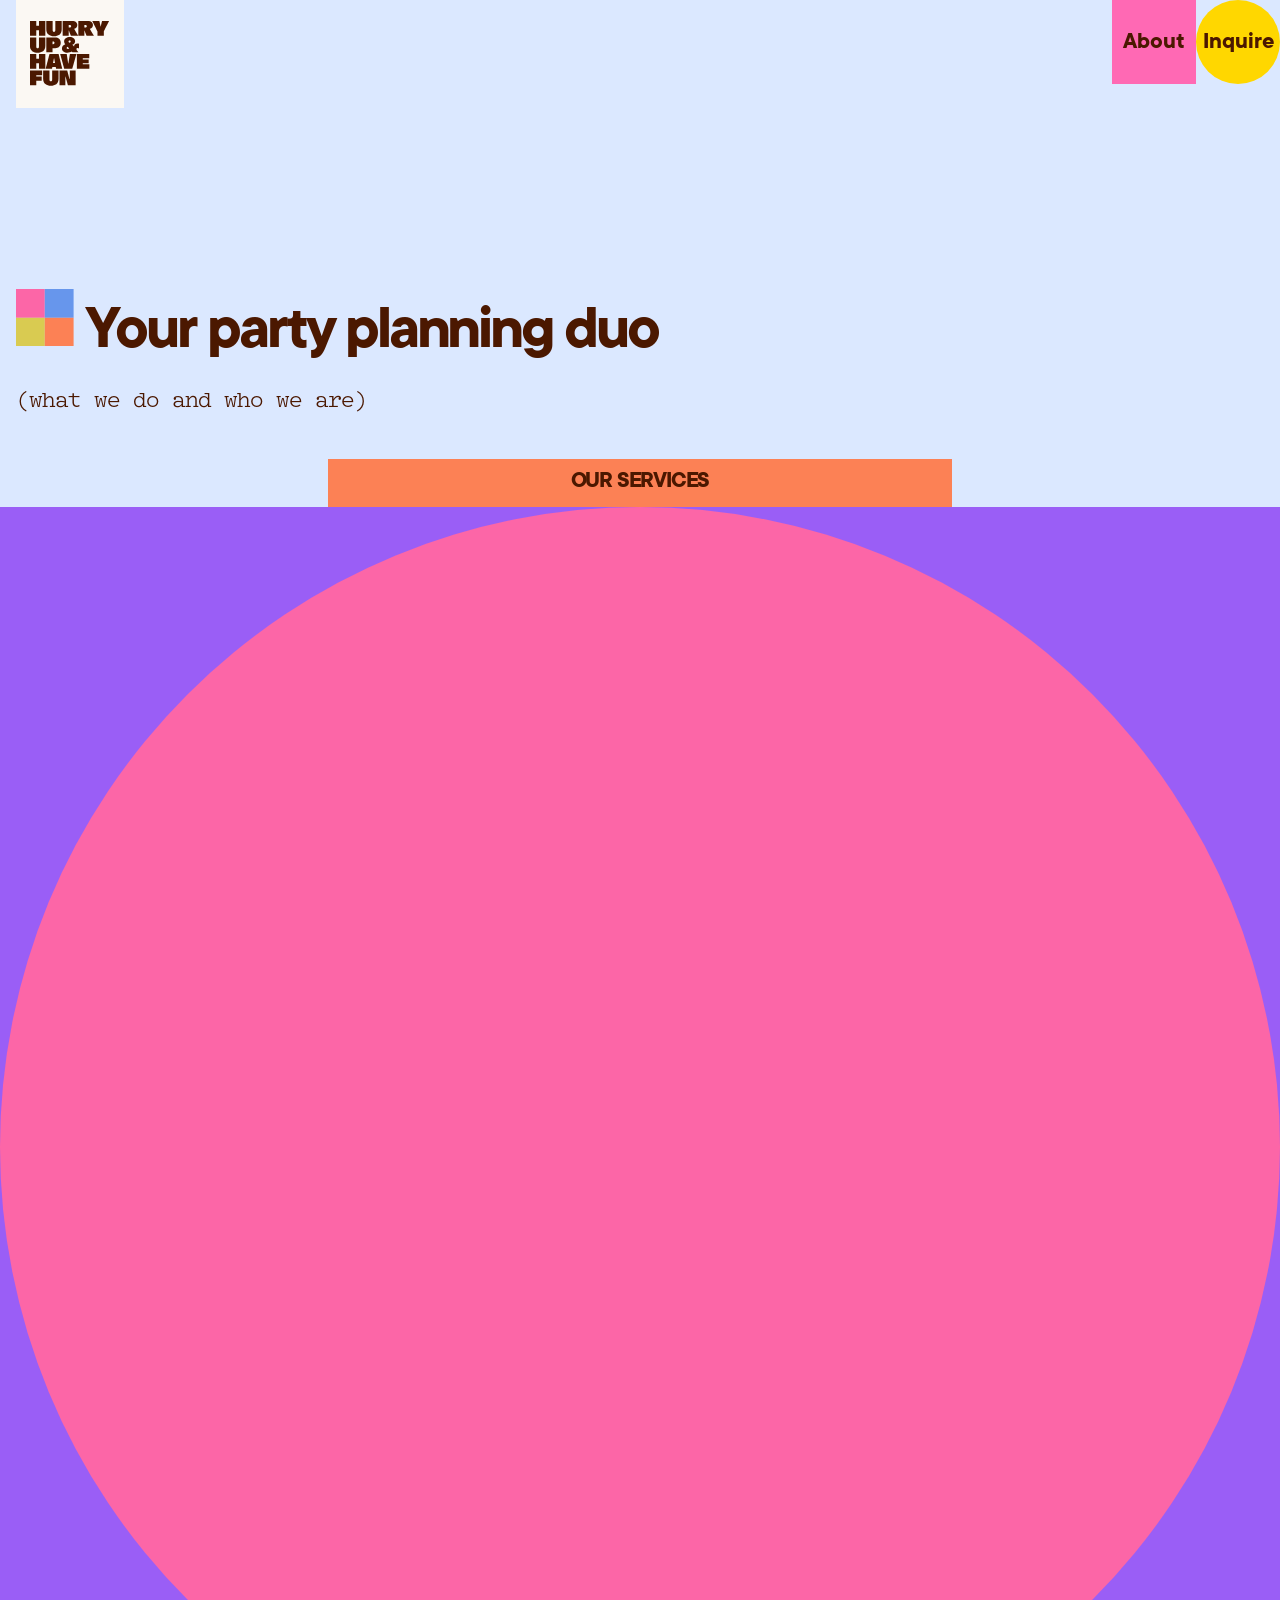
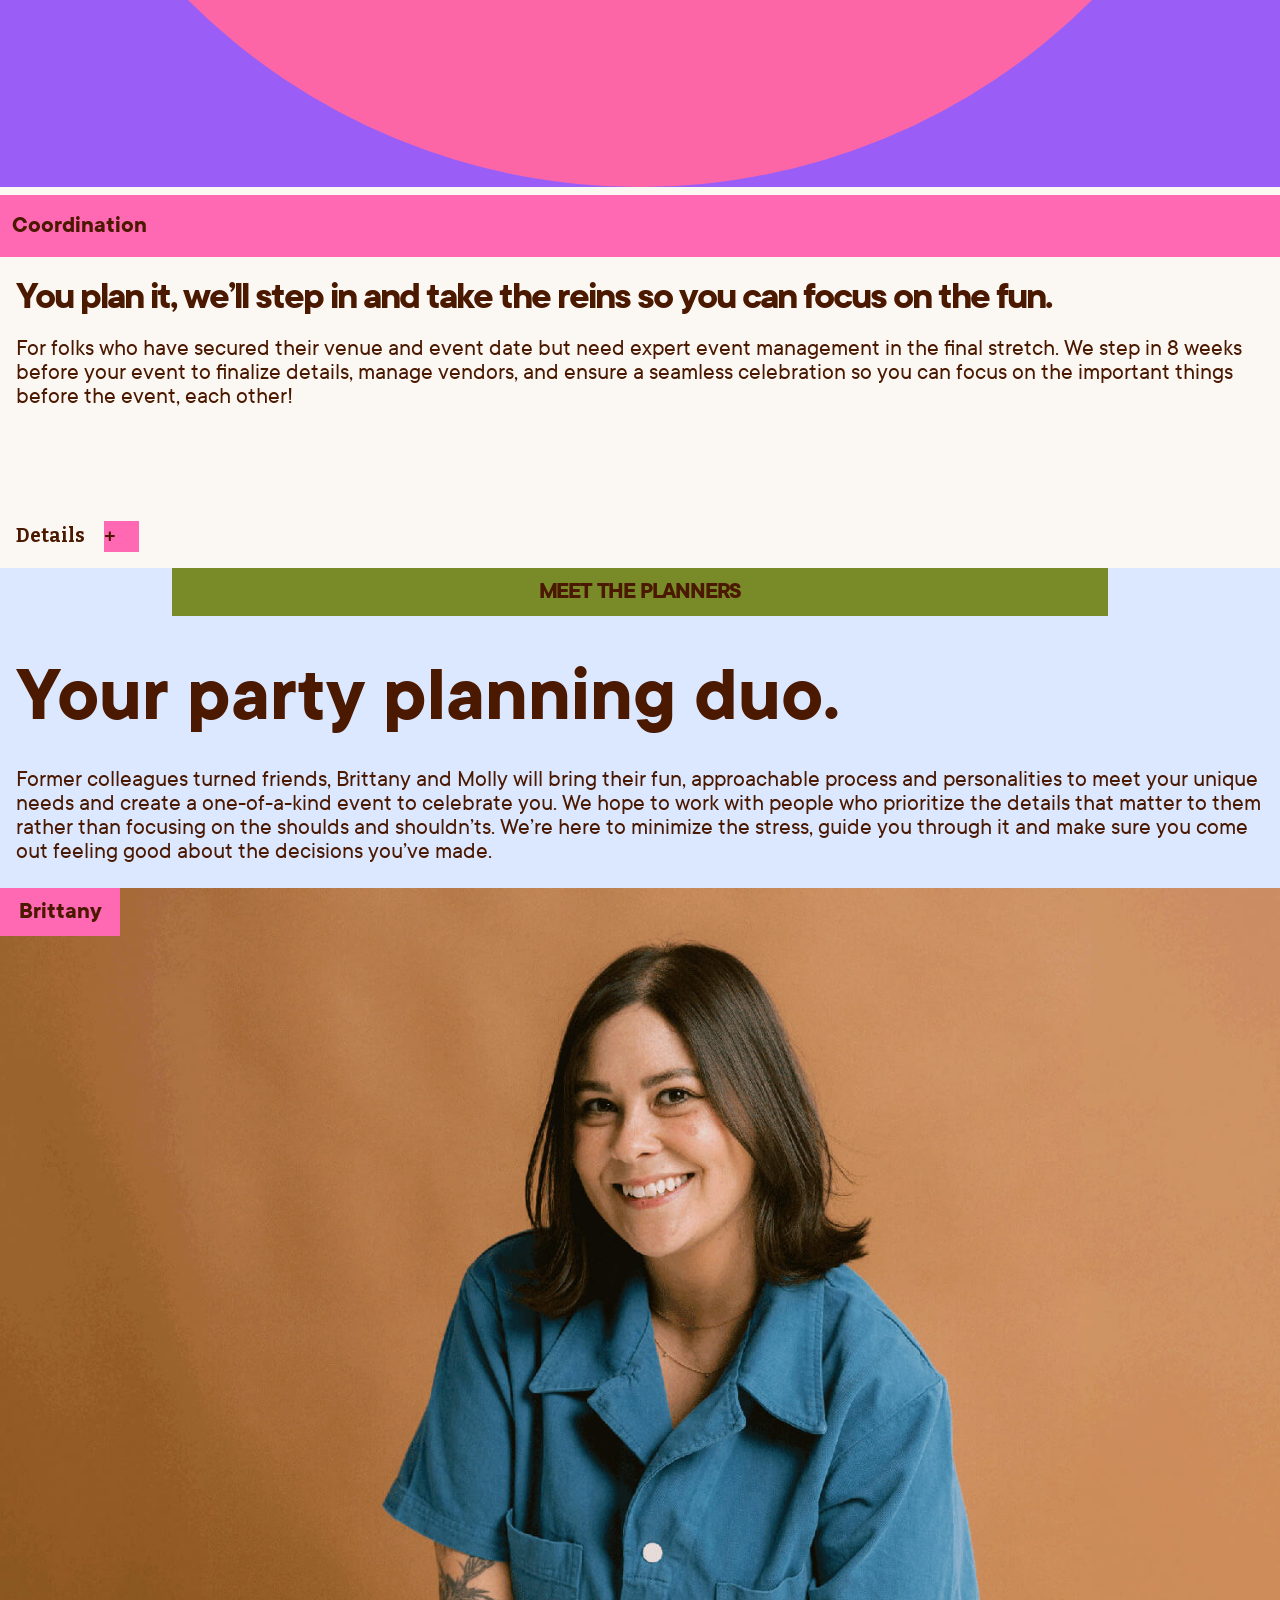
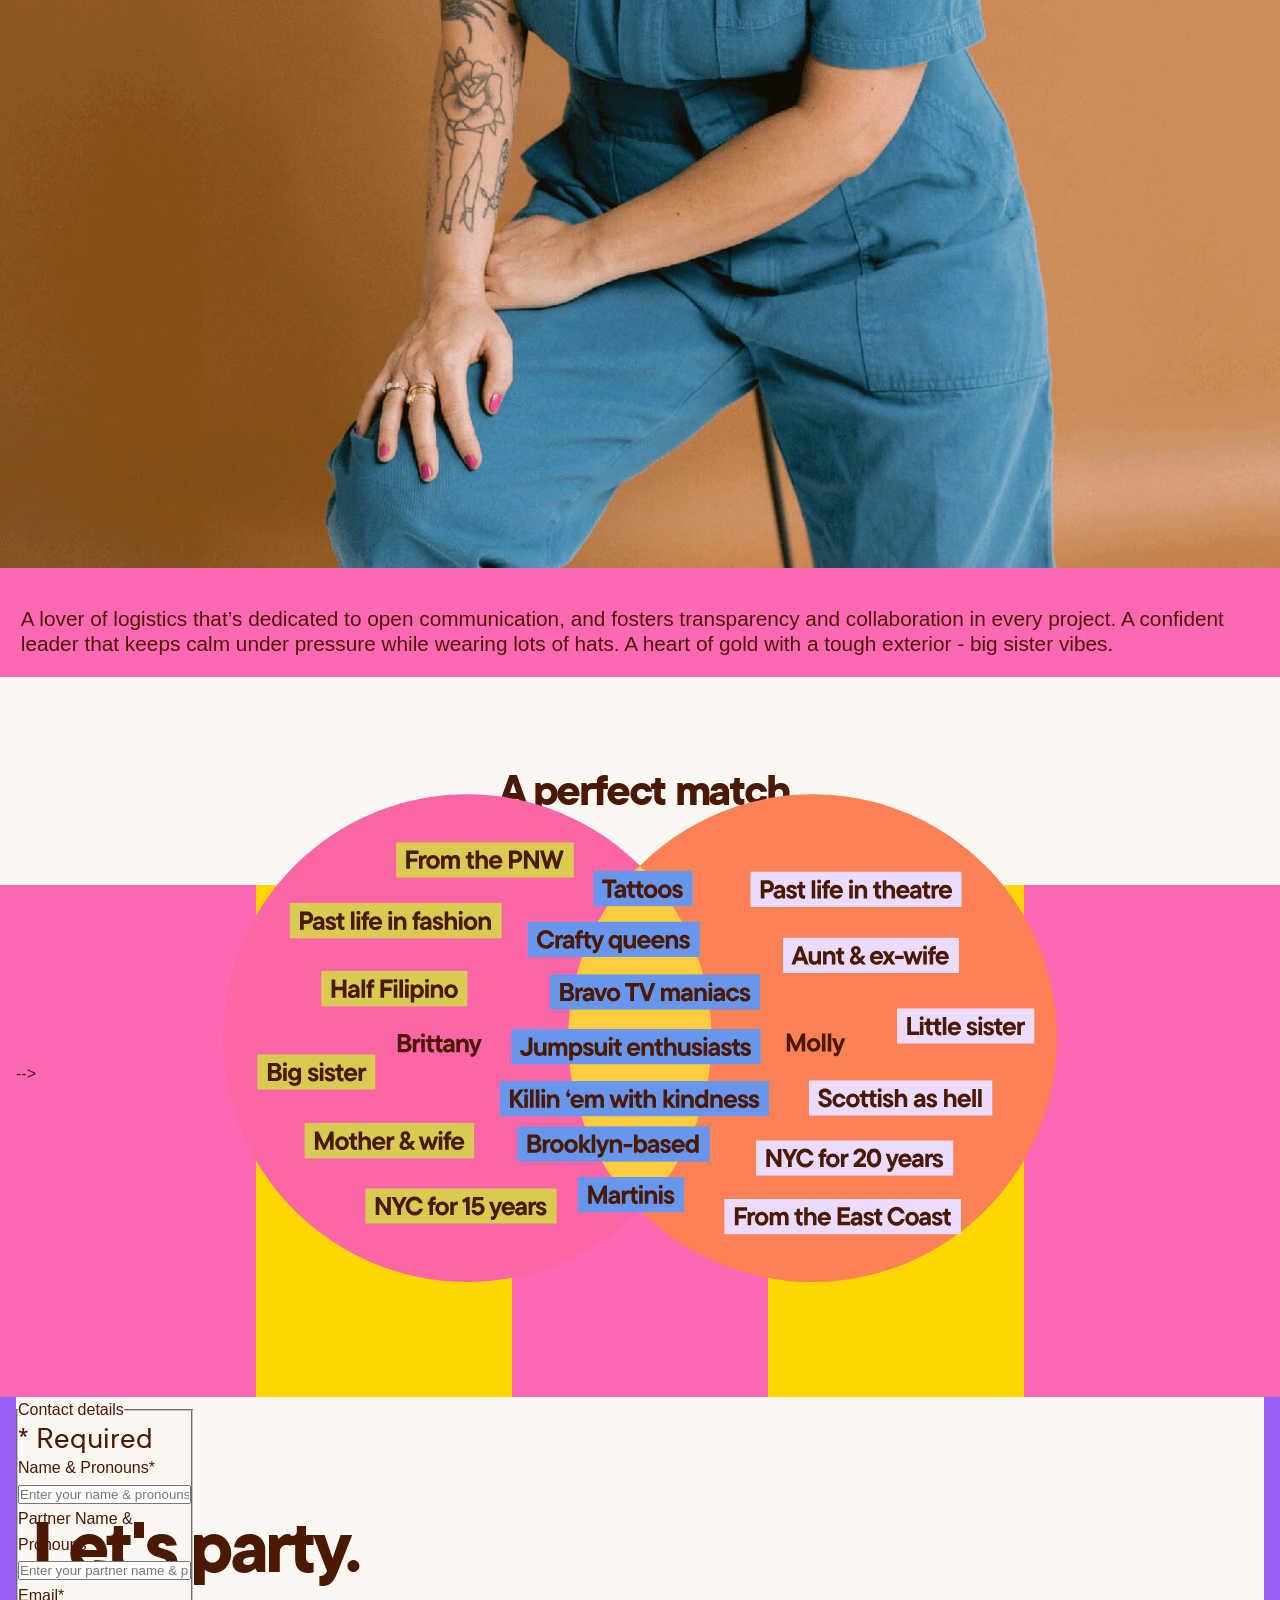
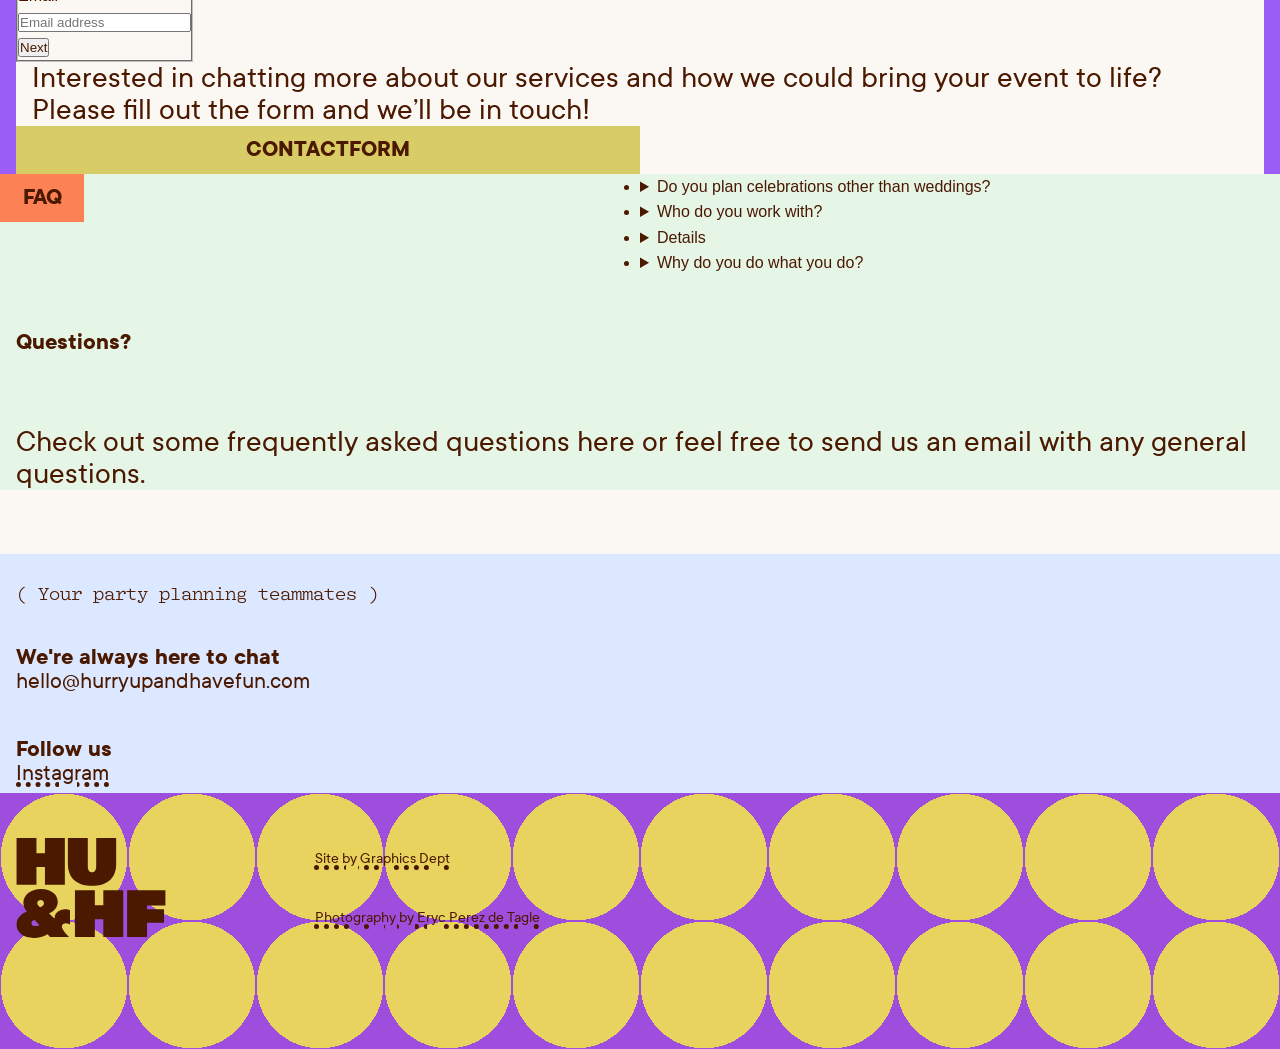
==== commit 33c97dd3: "Add files via upload" ====
--- a/about.html
+++ b/about.html
@@ -234,7 +234,6 @@
                 <figure> 
                     <svg xmlns="http://www.w3.org/2000/svg" xmlns:xlink="http://www.w3.org/1999/xlink" viewBox="0 0 1440 1080" width="1440" height="1080" preserveAspectRatio="xMidYMid meet" style="width: 100%; height: 100%; transform: translate3d(0px, 0px, 0px); content-visibility: visible;"><defs><clipPath id="__lottie_element_2"><rect width="1440" height="1080" x="0" y="0"></rect></clipPath><g id="__lottie_element_7"><g transform="matrix(1,0,0,1,978.81201171875,541.6799926757812)" opacity="1" style="display: block;"><g opacity="1" transform="matrix(1,0,0,1,0,0)"><path fill="rgb(252,129,84)" fill-opacity="1" d=" M0,365.67999267578125 C202.37899780273438,365.67999267578125 366.44000244140625,201.9600067138672 366.44000244140625,0 C366.44000244140625,-201.9600067138672 202.37899780273438,-365.67999267578125 0,-365.67999267578125 C-202.37899780273438,-365.67999267578125 -366.44000244140625,-201.9600067138672 -366.44000244140625,0 C-366.44000244140625,201.9600067138672 -202.37899780273438,365.67999267578125 0,365.67999267578125z"></path></g></g></g><clipPath id="__lottie_element_11"><path d="M0,0 L68,0 L68,27 L0,27z"></path></clipPath><clipPath id="__lottie_element_18"><path d="M0,0 L98,0 L98,27 L0,27z"></path></clipPath><mask id="__lottie_element_7_1" mask-type="alpha"><use xlink:href="#__lottie_element_7"></use></mask><clipPath id="__lottie_element_25"><path d="M0,0 L84,0 L84,400 L0,400z"></path></clipPath><clipPath id="__lottie_element_85"><path d="M0,0 L196,0 L196,41 L0,41z"></path></clipPath><clipPath id="__lottie_element_89"><path d="M0,0 L273,0 L273,41 L0,41z"></path></clipPath><clipPath id="__lottie_element_133"><path d="M0,0 L273,0 L273,41 L0,41z"></path></clipPath><clipPath id="__lottie_element_186"><path d="M0,0 L221,0 L221,41 L0,41z"></path></clipPath><clipPath id="__lottie_element_190"><path d="M0,0 L203,0 L203,41 L0,41z"></path></clipPath><clipPath id="__lottie_element_277"><path d="M0,0 L169,0 L169,41 L0,41z"></path></clipPath><clipPath id="__lottie_element_281"><path d="M0,0 L228,0 L228,41 L0,41z"></path></clipPath><clipPath id="__lottie_element_368"><path d="M0,0 L139,0 L139,41 L0,41z"></path></clipPath><clipPath id="__lottie_element_372"><path d="M0,0 L212,0 L212,41 L0,41z"></path></clipPath><clipPath id="__lottie_element_453"><path d="M0,0 L245,0 L245,41 L0,41z"></path></clipPath><clipPath id="__lottie_element_457"><path d="M0,0 L159,0 L159,41 L0,41z"></path></clipPath><clipPath id="__lottie_element_556"><path d="M0,0 L205,0 L205,41 L0,41z"></path></clipPath><clipPath id="__lottie_element_560"><path d="M0,0 L244,0 L244,41 L0,41z"></path></clipPath><clipPath id="__lottie_element_567"><path d="M0,0 L205,0 L205,41 L0,41z"></path></clipPath><clipPath id="__lottie_element_657"><path d="M0,0 L123,0 L123,41 L0,41z"></path></clipPath><clipPath id="__lottie_element_689"><path d="M0,0 L311,0 L311,41 L0,41z"></path></clipPath><clipPath id="__lottie_element_760"><path d="M0,0 L288,0 L288,41 L0,41z"></path></clipPath><clipPath id="__lottie_element_825"><path d="M0,0 L222,0 L222,41 L0,41z"></path></clipPath><clipPath id="__lottie_element_832"><path d="M0,0 L222,0 L222,41 L0,41z"></path></clipPath><clipPath id="__lottie_element_879"><path d="M0,0 L199,0 L199,41 L0,41z"></path></clipPath><clipPath id="__lottie_element_923"><path d="M0,0 L243,0 L243,41 L0,41z"></path></clipPath><clipPath id="__lottie_element_973"><path d="M0,0 L115,0 L115,41 L0,41z"></path></clipPath><g id="__lottie_element_7"><g transform="matrix(1,0,0,1,978.81201171875,541.6799926757812)" opacity="1" style="display: block;"><g opacity="1" transform="matrix(1,0,0,1,0,0)"><path fill="rgb(252,129,84)" fill-opacity="1" d=" M0,365.67999267578125 C202.37899780273438,365.67999267578125 366.44000244140625,201.9600067138672 366.44000244140625,0 C366.44000244140625,-201.9600067138672 202.37899780273438,-365.67999267578125 0,-365.67999267578125 C-202.37899780273438,-365.67999267578125 -366.44000244140625,-201.9600067138672 -366.44000244140625,0 C-366.44000244140625,201.9600067138672 -202.37899780273438,365.67999267578125 0,365.67999267578125z"></path></g></g></g></defs><g clip-path="url(#__lottie_element_2)"><g transform="matrix(1,0,0,1,978.81201171875,541.6799926757812)" opacity="1" style="display: block;"><g opacity="1" transform="matrix(1,0,0,1,0,0)"><path fill="#FC8154" fill-opacity="1" d=" M0,365.67999267578125 C202.37899780273438,365.67999267578125 366.44000244140625,201.9600067138672 366.44000244140625,0 C366.44000244140625,-201.9600067138672 202.37899780273438,-365.67999267578125 0,-365.67999267578125 C-202.37899780273438,-365.67999267578125 -366.44000244140625,-201.9600067138672 -366.44000244140625,0 C-366.44000244140625,201.9600067138672 -202.37899780273438,365.67999267578125 0,365.67999267578125z"></path></g></g><g clip-path="url(#__lottie_element_11)" transform="matrix(1.2999999523162842,0,0,1.2999999523162842,939.800048828125,534.449951171875)" opacity="1" style="display: block;"><g transform="matrix(1,0,0,1,60.108001708984375,16.125)" opacity="1" style="display: block;"><g opacity="1" transform="matrix(1,0,0,1,0,0)"><path fill="#4B1800" fill-opacity="1" d=" M3.569999933242798,-10.425000190734863 C3.569999933242798,-10.425000190734863 0.20999999344348907,-0.4650000035762787 0.20999999344348907,-0.4650000035762787 C0.20999999344348907,-0.4650000035762787 -3.359999895095825,-10.425000190734863 -3.359999895095825,-10.425000190734863 C-3.359999895095825,-10.425000190734863 -7.769999980926514,-10.425000190734863 -7.769999980926514,-10.425000190734863 C-7.769999980926514,-10.425000190734863 -1.7999999523162842,4.454999923706055 -1.7999999523162842,4.454999923706055 C-1.7999999523162842,4.454999923706055 -1.8899999856948853,4.755000114440918 -1.8899999856948853,4.755000114440918 C-2.369999885559082,6.135000228881836 -3.119999885559082,6.585000038146973 -4.380000114440918,6.585000038146973 C-4.860000133514404,6.585000038146973 -5.190000057220459,6.525000095367432 -5.489999771118164,6.375 C-5.489999771118164,6.375 -5.489999771118164,10.095000267028809 -5.489999771118164,10.095000267028809 C-5.070000171661377,10.244999885559082 -4.380000114440918,10.425000190734863 -3.569999933242798,10.425000190734863 C-1.409999966621399,10.425000190734863 0.18000000715255737,9.135000228881836 1.649999976158142,5.324999809265137 C1.649999976158142,5.324999809265137 7.769999980926514,-10.425000190734863 7.769999980926514,-10.425000190734863 C7.769999980926514,-10.425000190734863 3.569999933242798,-10.425000190734863 3.569999933242798,-10.425000190734863z"></path></g></g><g transform="matrix(1,0,0,1,49.5880012512207,10.5)" opacity="1" style="display: block;"><g opacity="1" transform="matrix(1,0,0,1,0,0)"><path fill="#4B1800" fill-opacity="1" d=" M-2.0399999618530273,10.5 C-2.0399999618530273,10.5 2.0399999618530273,10.5 2.0399999618530273,10.5 C2.0399999618530273,10.5 2.0399999618530273,-10.5 2.0399999618530273,-10.5 C2.0399999618530273,-10.5 -2.0399999618530273,-10.5 -2.0399999618530273,-10.5 C-2.0399999618530273,-10.5 -2.0399999618530273,10.5 -2.0399999618530273,10.5z"></path></g></g><g transform="matrix(1,0,0,1,42.87799835205078,10.5)" opacity="1" style="display: block;"><g opacity="1" transform="matrix(1,0,0,1,0,0)"><path fill="#4B1800" fill-opacity="1" d=" M-2.0399999618530273,10.5 C-2.0399999618530273,10.5 2.0399999618530273,10.5 2.0399999618530273,10.5 C2.0399999618530273,10.5 2.0399999618530273,-10.5 2.0399999618530273,-10.5 C2.0399999618530273,-10.5 -2.0399999618530273,-10.5 -2.0399999618530273,-10.5 C-2.0399999618530273,-10.5 -2.0399999618530273,10.5 -2.0399999618530273,10.5z"></path></g></g><g transform="matrix(1,0,0,1,31.329999923706055,13.350000381469727)" opacity="1" style="display: block;"><g opacity="1" transform="matrix(1,0,0,1,0,0)"><path fill="#4B1800" fill-opacity="1" d=" M3.75,0 C3.75,2.490000009536743 2.130000114440918,4.260000228881836 0,4.260000228881836 C-2.130000114440918,4.260000228881836 -3.75,2.490000009536743 -3.75,0 C-3.75,-2.490000009536743 -2.130000114440918,-4.260000228881836 0,-4.260000228881836 C2.130000114440918,-4.260000228881836 3.75,-2.490000009536743 3.75,0z M-7.829999923706055,0 C-7.829999923706055,4.349999904632568 -4.230000019073486,8.039999961853027 0,8.039999961853027 C4.230000019073486,8.039999961853027 7.829999923706055,4.349999904632568 7.829999923706055,0 C7.829999923706055,-4.349999904632568 4.230000019073486,-8.039999961853027 0,-8.039999961853027 C-4.230000019073486,-8.039999961853027 -7.829999923706055,-4.349999904632568 -7.829999923706055,0z"></path></g></g><g transform="matrix(1,0,0,1,10.8149995803833,10.5)" opacity="1" style="display: block;"><g opacity="1" transform="matrix(1,0,0,1,0,0)"><path fill="#4B1800" fill-opacity="1" d=" M7.005000114440918,-10.5 C7.005000114440918,-10.5 0.13500000536441803,4.320000171661377 0.13500000536441803,4.320000171661377 C0.13500000536441803,4.320000171661377 -6.735000133514404,-10.5 -6.735000133514404,-10.5 C-6.735000133514404,-10.5 -10.8149995803833,-10.5 -10.8149995803833,-10.5 C-10.8149995803833,-10.5 -10.8149995803833,10.5 -10.8149995803833,10.5 C-10.8149995803833,10.5 -6.675000190734863,10.5 -6.675000190734863,10.5 C-6.675000190734863,10.5 -6.675000190734863,-1.5 -6.675000190734863,-1.5 C-6.675000190734863,-1.5 -1.0950000286102295,10.5 -1.0950000286102295,10.5 C-1.0950000286102295,10.5 1.034999966621399,10.5 1.034999966621399,10.5 C1.034999966621399,10.5 6.675000190734863,-1.6200000047683716 6.675000190734863,-1.6200000047683716 C6.675000190734863,-1.6200000047683716 6.675000190734863,10.5 6.675000190734863,10.5 C6.675000190734863,10.5 10.8149995803833,10.5 10.8149995803833,10.5 C10.8149995803833,10.5 10.8149995803833,-10.5 10.8149995803833,-10.5 C10.8149995803833,-10.5 7.005000114440918,-10.5 7.005000114440918,-10.5z"></path></g></g></g><g transform="matrix(1,0,0,1,460.94000244140625,541.6799926757812)" opacity="1" style="display: block;"><g opacity="1" transform="matrix(1,0,0,1,0,0)"><path fill="#FC66A7" fill-opacity="1" d=" M0,-365.67999267578125 C202.23851013183594,-365.67999267578125 366.44049072265625,-201.81878662109375 366.44049072265625,0 C366.44049072265625,201.81878662109375 202.23851013183594,365.67999267578125 0,365.67999267578125 C-202.23851013183594,365.67999267578125 -366.44049072265625,201.81878662109375 -366.44049072265625,0 C-366.44049072265625,-201.81878662109375 -202.23851013183594,-365.67999267578125 0,-365.67999267578125z"></path></g></g><g clip-path="url(#__lottie_element_18)" transform="matrix(1.2999999523162842,0,0,1.2999999523162842,356.29998779296875,534.449951171875)" opacity="1" style="display: block;"><g transform="matrix(1,0,0,1,89.73100280761719,16.934999465942383)" opacity="1" style="display: block;"><g opacity="1" transform="matrix(1,0,0,1,0,0)"><path fill="#4B1800" fill-opacity="1" d=" M3.569999933242798,-10.425000190734863 C3.569999933242798,-10.425000190734863 0.20999999344348907,-0.4650000035762787 0.20999999344348907,-0.4650000035762787 C0.20999999344348907,-0.4650000035762787 -3.359999895095825,-10.425000190734863 -3.359999895095825,-10.425000190734863 C-3.359999895095825,-10.425000190734863 -7.769999980926514,-10.425000190734863 -7.769999980926514,-10.425000190734863 C-7.769999980926514,-10.425000190734863 -1.7999999523162842,4.454999923706055 -1.7999999523162842,4.454999923706055 C-1.7999999523162842,4.454999923706055 -1.8899999856948853,4.755000114440918 -1.8899999856948853,4.755000114440918 C-2.369999885559082,6.135000228881836 -3.119999885559082,6.585000038146973 -4.380000114440918,6.585000038146973 C-4.860000133514404,6.585000038146973 -5.190000057220459,6.525000095367432 -5.489999771118164,6.375 C-5.489999771118164,6.375 -5.489999771118164,10.095000267028809 -5.489999771118164,10.095000267028809 C-5.070000171661377,10.244999885559082 -4.380000114440918,10.425000190734863 -3.569999933242798,10.425000190734863 C-1.409999966621399,10.425000190734863 0.18000000715255737,9.135000228881836 1.649999976158142,5.324999809265137 C1.649999976158142,5.324999809265137 7.769999980926514,-10.425000190734863 7.769999980926514,-10.425000190734863 C7.769999980926514,-10.425000190734863 3.569999933242798,-10.425000190734863 3.569999933242798,-10.425000190734863z"></path></g></g><g transform="matrix(1,0,0,1,75.01899719238281,13.96500015258789)" opacity="1" style="display: block;"><g opacity="1" transform="matrix(1,0,0,1,0,0)"><path fill="#4B1800" fill-opacity="1" d=" M-7.110000133514404,7.84499979019165 C-7.110000133514404,7.84499979019165 -3.0299999713897705,7.84499979019165 -3.0299999713897705,7.84499979019165 C-3.0299999713897705,7.84499979019165 -3.0299999713897705,-0.824999988079071 -3.0299999713897705,-0.824999988079071 C-3.0299999713897705,-2.625 -1.7699999809265137,-4.065000057220459 0,-4.065000057220459 C1.7400000095367432,-4.065000057220459 3.0299999713897705,-2.625 3.0299999713897705,-0.824999988079071 C3.0299999713897705,-0.824999988079071 3.0299999713897705,7.84499979019165 3.0299999713897705,7.84499979019165 C3.0299999713897705,7.84499979019165 7.110000133514404,7.84499979019165 7.110000133514404,7.84499979019165 C7.110000133514404,7.84499979019165 7.110000133514404,-1.184999942779541 7.110000133514404,-1.184999942779541 C7.110000133514404,-5.204999923706055 4.619999885559082,-7.84499979019165 0.9300000071525574,-7.84499979019165 C-1.3200000524520874,-7.84499979019165 -2.880000114440918,-6.40500020980835 -3.240000009536743,-5.954999923706055 C-3.240000009536743,-5.954999923706055 -3.390000104904175,-5.954999923706055 -3.390000104904175,-5.954999923706055 C-3.390000104904175,-5.954999923706055 -4.050000190734863,-7.454999923706055 -4.050000190734863,-7.454999923706055 C-4.050000190734863,-7.454999923706055 -7.110000133514404,-7.454999923706055 -7.110000133514404,-7.454999923706055 C-7.110000133514404,-7.454999923706055 -7.110000133514404,7.84499979019165 -7.110000133514404,7.84499979019165z"></path></g></g><g transform="matrix(1,0,0,1,59.01900100708008,14.15999984741211)" opacity="1" style="display: block;"><g opacity="1" transform="matrix(1,0,0,1,0,0)"><path fill="#4B1800" fill-opacity="1" d=" M2.609999895095825,1.8899999856948853 C2.609999895095825,3.3299999237060547 1.3799999952316284,4.710000038146973 -0.5699999928474426,4.710000038146973 C-1.9199999570846558,4.710000038146973 -2.609999895095825,4.019999980926514 -2.609999895095825,3.0899999141693115 C-2.609999895095825,1.9500000476837158 -1.7699999809265137,1.1100000143051147 0.5400000214576721,1.1100000143051147 C0.5400000214576721,1.1100000143051147 2.609999895095825,1.1100000143051147 2.609999895095825,1.1100000143051147 C2.609999895095825,1.1100000143051147 2.609999895095825,1.8899999856948853 2.609999895095825,1.8899999856948853z M6.690000057220459,-1.5 C6.690000057220459,-5.400000095367432 4.320000171661377,-8.039999961853027 0.30000001192092896,-8.039999961853027 C-3.7200000286102295,-8.039999961853027 -5.760000228881836,-5.429999828338623 -5.96999979019165,-2.8499999046325684 C-5.96999979019165,-2.8499999046325684 -1.8899999856948853,-2.8499999046325684 -1.8899999856948853,-2.8499999046325684 C-1.7699999809265137,-3.4800000190734863 -1.1100000143051147,-4.409999847412109 0.27000001072883606,-4.409999847412109 C1.7100000381469727,-4.409999847412109 2.609999895095825,-3.509999990463257 2.609999895095825,-1.9199999570846558 C2.609999895095825,-1.9199999570846558 2.609999895095825,-1.6200000047683716 2.609999895095825,-1.6200000047683716 C2.609999895095825,-1.6200000047683716 0.6600000262260437,-1.6200000047683716 0.6600000262260437,-1.6200000047683716 C-3.690000057220459,-1.6200000047683716 -6.690000057220459,0.33000001311302185 -6.690000057220459,3.4800000190734863 C-6.690000057220459,6.03000020980835 -4.440000057220459,8.039999961853027 -1.5299999713897705,8.039999961853027 C0.8399999737739563,8.039999961853027 2.190000057220459,6.809999942779541 2.819999933242798,6.150000095367432 C2.819999933242798,6.150000095367432 2.9700000286102295,6.150000095367432 2.9700000286102295,6.150000095367432 C2.9700000286102295,6.150000095367432 3.630000114440918,7.650000095367432 3.630000114440918,7.650000095367432 C3.630000114440918,7.650000095367432 6.690000057220459,7.650000095367432 6.690000057220459,7.650000095367432 C6.690000057220459,7.650000095367432 6.690000057220459,-1.5 6.690000057220459,-1.5z"></path></g></g><g transform="matrix(1,0,0,1,47.1879997253418,12.4350004196167)" opacity="1" style="display: block;"><g opacity="1" transform="matrix(1,0,0,1,0,0)"><path fill="#4B1800" fill-opacity="1" d=" M-2.430000066757202,4.184999942779541 C-2.430000066757202,7.695000171661377 -0.27000001072883606,9.765000343322754 2.7300000190734863,9.765000343322754 C3.6600000858306885,9.765000343322754 4.380000114440918,9.585000038146973 4.800000190734863,9.4350004196167 C4.800000190734863,9.4350004196167 4.800000190734863,5.715000152587891 4.800000190734863,5.715000152587891 C4.5,5.864999771118164 4.139999866485596,5.925000190734863 3.75,5.925000190734863 C2.4600000381469727,5.925000190734863 1.649999976158142,5.235000133514404 1.649999976158142,3.765000104904175 C1.649999976158142,3.765000104904175 1.649999976158142,-2.2950000762939453 1.649999976158142,-2.2950000762939453 C1.649999976158142,-2.2950000762939453 4.800000190734863,-2.2950000762939453 4.800000190734863,-2.2950000762939453 C4.800000190734863,-2.2950000762939453 4.800000190734863,-5.925000190734863 4.800000190734863,-5.925000190734863 C4.800000190734863,-5.925000190734863 1.649999976158142,-5.925000190734863 1.649999976158142,-5.925000190734863 C1.649999976158142,-5.925000190734863 1.649999976158142,-9.765000343322754 1.649999976158142,-9.765000343322754 C1.649999976158142,-9.765000343322754 -1.9199999570846558,-9.765000343322754 -1.9199999570846558,-9.765000343322754 C-1.9199999570846558,-9.765000343322754 -1.9199999570846558,-7.425000190734863 -1.9199999570846558,-7.425000190734863 C-1.9199999570846558,-6.284999847412109 -2.5799999237060547,-5.625 -3.75,-5.625 C-3.75,-5.625 -4.800000190734863,-5.625 -4.800000190734863,-5.625 C-4.800000190734863,-5.625 -4.800000190734863,-2.2950000762939453 -4.800000190734863,-2.2950000762939453 C-4.800000190734863,-2.2950000762939453 -2.430000066757202,-2.2950000762939453 -2.430000066757202,-2.2950000762939453 C-2.430000066757202,-2.2950000762939453 -2.430000066757202,4.184999942779541 -2.430000066757202,4.184999942779541z"></path></g></g><g transform="matrix(1,0,0,1,37.284000396728516,12.4350004196167)" opacity="1" style="display: block;"><g opacity="1" transform="matrix(1,0,0,1,0,0)"><path fill="#4B1800" fill-opacity="1" d=" M-2.430000066757202,4.184999942779541 C-2.430000066757202,7.695000171661377 -0.27000001072883606,9.765000343322754 2.7300000190734863,9.765000343322754 C3.6600000858306885,9.765000343322754 4.380000114440918,9.585000038146973 4.800000190734863,9.4350004196167 C4.800000190734863,9.4350004196167 4.800000190734863,5.715000152587891 4.800000190734863,5.715000152587891 C4.5,5.864999771118164 4.139999866485596,5.925000190734863 3.75,5.925000190734863 C2.4600000381469727,5.925000190734863 1.649999976158142,5.235000133514404 1.649999976158142,3.765000104904175 C1.649999976158142,3.765000104904175 1.649999976158142,-2.2950000762939453 1.649999976158142,-2.2950000762939453 C1.649999976158142,-2.2950000762939453 4.800000190734863,-2.2950000762939453 4.800000190734863,-2.2950000762939453 C4.800000190734863,-2.2950000762939453 4.800000190734863,-5.925000190734863 4.800000190734863,-5.925000190734863 C4.800000190734863,-5.925000190734863 1.649999976158142,-5.925000190734863 1.649999976158142,-5.925000190734863 C1.649999976158142,-5.925000190734863 1.649999976158142,-9.765000343322754 1.649999976158142,-9.765000343322754 C1.649999976158142,-9.765000343322754 -1.9199999570846558,-9.765000343322754 -1.9199999570846558,-9.765000343322754 C-1.9199999570846558,-9.765000343322754 -1.9199999570846558,-7.425000190734863 -1.9199999570846558,-7.425000190734863 C-1.9199999570846558,-6.284999847412109 -2.5799999237060547,-5.625 -3.75,-5.625 C-3.75,-5.625 -4.800000190734863,-5.625 -4.800000190734863,-5.625 C-4.800000190734863,-5.625 -4.800000190734863,-2.2950000762939453 -4.800000190734863,-2.2950000762939453 C-4.800000190734863,-2.2950000762939453 -2.430000066757202,-2.2950000762939453 -2.430000066757202,-2.2950000762939453 C-2.430000066757202,-2.2950000762939453 -2.430000066757202,4.184999942779541 -2.430000066757202,4.184999942779541z"></path></g></g><g transform="matrix(1,0,0,1,29.427000045776367,10.904999732971191)" opacity="1" style="display: block;"><g opacity="1" transform="matrix(1,0,0,1,0,0)"><path fill="#4B1800" fill-opacity="1" d=" M-2.0399999618530273,10.904999732971191 C-2.0399999618530273,10.904999732971191 2.0399999618530273,10.904999732971191 2.0399999618530273,10.904999732971191 C2.0399999618530273,10.904999732971191 2.0399999618530273,-4.394999980926514 2.0399999618530273,-4.394999980926514 C2.0399999618530273,-4.394999980926514 -2.0399999618530273,-4.394999980926514 -2.0399999618530273,-4.394999980926514 C-2.0399999618530273,-4.394999980926514 -2.0399999618530273,10.904999732971191 -2.0399999618530273,10.904999732971191z M-2.2799999713897705,-8.625 C-2.2799999713897705,-7.335000038146973 -1.2599999904632568,-6.34499979019165 0,-6.34499979019165 C1.2599999904632568,-6.34499979019165 2.2799999713897705,-7.335000038146973 2.2799999713897705,-8.625 C2.2799999713897705,-9.914999961853027 1.2599999904632568,-10.904999732971191 0,-10.904999732971191 C-1.2599999904632568,-10.904999732971191 -2.2799999713897705,-9.914999961853027 -2.2799999713897705,-8.625z"></path></g></g><g transform="matrix(1,0,0,1,22.040000915527344,13.96500015258789)" opacity="1" style="display: block;"><g opacity="1" transform="matrix(1,0,0,1,0,0)"><path fill="#4B1800" fill-opacity="1" d=" M-4.409999847412109,7.84499979019165 C-4.409999847412109,7.84499979019165 -0.33000001311302185,7.84499979019165 -0.33000001311302185,7.84499979019165 C-0.33000001311302185,7.84499979019165 -0.33000001311302185,-0.4350000023841858 -0.33000001311302185,-0.4350000023841858 C-0.33000001311302185,-2.5350000858306885 0.9599999785423279,-3.765000104904175 2.880000114440918,-3.765000104904175 C3.509999990463257,-3.765000104904175 3.9600000381469727,-3.734999895095825 4.409999847412109,-3.615000009536743 C4.409999847412109,-3.615000009536743 4.409999847412109,-7.695000171661377 4.409999847412109,-7.695000171661377 C3.9600000381469727,-7.815000057220459 3.6600000858306885,-7.84499979019165 3.0299999713897705,-7.84499979019165 C1.0199999809265137,-7.84499979019165 -0.23999999463558197,-6.375 -0.5400000214576721,-5.954999923706055 C-0.5400000214576721,-5.954999923706055 -0.6899999976158142,-5.954999923706055 -0.6899999976158142,-5.954999923706055 C-0.6899999976158142,-5.954999923706055 -1.350000023841858,-7.454999923706055 -1.350000023841858,-7.454999923706055 C-1.350000023841858,-7.454999923706055 -4.409999847412109,-7.454999923706055 -4.409999847412109,-7.454999923706055 C-4.409999847412109,-7.454999923706055 -4.409999847412109,7.84499979019165 -4.409999847412109,7.84499979019165z"></path></g></g><g transform="matrix(1,0,0,1,8.069999694824219,11.3100004196167)" opacity="1" style="display: block;"><g opacity="1" transform="matrix(1,0,0,1,0,0)"><path fill="#4B1800" fill-opacity="1" d=" M0.7200000286102295,6.840000152587891 C0.7200000286102295,6.840000152587891 -3.7799999713897705,6.840000152587891 -3.7799999713897705,6.840000152587891 C-3.7799999713897705,6.840000152587891 -3.7799999713897705,1.350000023841858 -3.7799999713897705,1.350000023841858 C-3.7799999713897705,1.350000023841858 0.7200000286102295,1.350000023841858 0.7200000286102295,1.350000023841858 C2.5199999809265137,1.350000023841858 3.7799999713897705,2.4600000381469727 3.7799999713897705,4.079999923706055 C3.7799999713897705,5.699999809265137 2.5199999809265137,6.840000152587891 0.7200000286102295,6.840000152587891z M-3.7799999713897705,-6.840000152587891 C-3.7799999713897705,-6.840000152587891 0.33000001311302185,-6.840000152587891 0.33000001311302185,-6.840000152587891 C1.8300000429153442,-6.840000152587891 2.940000057220459,-5.849999904632568 2.940000057220459,-4.53000020980835 C2.940000057220459,-3.180000066757202 1.8300000429153442,-2.190000057220459 0.33000001311302185,-2.190000057220459 C0.33000001311302185,-2.190000057220459 -3.7799999713897705,-2.190000057220459 -3.7799999713897705,-2.190000057220459 C-3.7799999713897705,-2.190000057220459 -3.7799999713897705,-6.840000152587891 -3.7799999713897705,-6.840000152587891z M8.069999694824219,4.5 C8.069999694824219,1.440000057220459 6,-0.11999999731779099 4.53000020980835,-0.6600000262260437 C5.760000228881836,-1.1100000143051147 7.230000019073486,-2.4600000381469727 7.230000019073486,-4.889999866485596 C7.230000019073486,-8.010000228881836 4.619999885559082,-10.5 0.8399999737739563,-10.5 C0.8399999737739563,-10.5 -8.069999694824219,-10.5 -8.069999694824219,-10.5 C-8.069999694824219,-10.5 -8.069999694824219,10.5 -8.069999694824219,10.5 C-8.069999694824219,10.5 1.2000000476837158,10.5 1.2000000476837158,10.5 C5.28000020980835,10.5 8.069999694824219,7.829999923706055 8.069999694824219,4.5z"></path></g></g></g><g mask="url(#__lottie_element_7_1)" style="display: block;"><g transform="matrix(1,0,0,1,460.94000244140625,541.6799926757812)" opacity="1"><g opacity="1" transform="matrix(1,0,0,1,0,0)"><path fill="#FFCC3F" fill-opacity="1" d=" M0,-365.67999267578125 C202.23851013183594,-365.67999267578125 366.44049072265625,-201.81878662109375 366.44049072265625,0 C366.44049072265625,201.81878662109375 202.23851013183594,365.67999267578125 0,365.67999267578125 C-202.23851013183594,365.67999267578125 -366.44049072265625,201.81878662109375 -366.44049072265625,0 C-366.44049072265625,-201.81878662109375 -202.23851013183594,-365.67999267578125 0,-365.67999267578125z"></path></g></g></g><g clip-path="url(#__lottie_element_25)" transform="matrix(0.800000011920929,0,0,0.800000011920929,686.1619873046875,381.8399658203125)" opacity="0" style="display: none;"><g transform="matrix(1,0,0,1,38.14099884033203,36.91899871826172)" opacity="1" style="display: block;"><g opacity="1" transform="matrix(1,0,0,1,0,0)"><path fill="#4B1800" fill-opacity="1" d=" M6.703000068664551,-12.87600040435791 C6.703000068664551,-12.87600040435791 -6.703000068664551,-12.87600040435791 -6.703000068664551,-12.87600040435791 C-6.703000068664551,-12.87600040435791 -6.703000068664551,-36.91899871826172 -6.703000068664551,-36.91899871826172 C-6.703000068664551,-36.91899871826172 -38.14099884033203,-36.91899871826172 -38.14099884033203,-36.91899871826172 C-38.14099884033203,-36.91899871826172 -38.14099884033203,36.91899871826172 -38.14099884033203,36.91899871826172 C-38.14099884033203,36.91899871826172 -6.703000068664551,36.91899871826172 -6.703000068664551,36.91899871826172 C-6.703000068664551,36.91899871826172 -6.703000068664551,8.854000091552734 -6.703000068664551,8.854000091552734 C-6.703000068664551,8.854000091552734 6.703000068664551,8.854000091552734 6.703000068664551,8.854000091552734 C6.703000068664551,8.854000091552734 6.703000068664551,36.91899871826172 6.703000068664551,36.91899871826172 C6.703000068664551,36.91899871826172 38.14099884033203,36.91899871826172 38.14099884033203,36.91899871826172 C38.14099884033203,36.91899871826172 38.14099884033203,-36.91899871826172 38.14099884033203,-36.91899871826172 C38.14099884033203,-36.91899871826172 6.703000068664551,-36.91899871826172 6.703000068664551,-36.91899871826172 C6.703000068664551,-36.91899871826172 6.703000068664551,-12.87600040435791 6.703000068664551,-12.87600040435791z"></path></g></g><g transform="matrix(1,0,0,1,38.17300033569336,119.2969970703125)" opacity="1" style="display: block;"><g opacity="1" transform="matrix(1,0,0,1,0,0)"><path fill="#4B1800" fill-opacity="1" d=" M-6.691999912261963,-37.762001037597656 C-6.691999912261963,-37.762001037597656 -38.130001068115234,-37.762001037597656 -38.130001068115234,-37.762001037597656 C-38.130001068115234,-37.762001037597656 -38.130001068115234,3.1679999828338623 -38.130001068115234,3.1679999828338623 C-38.130001068115234,27.968000411987305 -20.91900062561035,37.762001037597656 0.16200000047683716,37.762001037597656 C21.243000030517578,37.762001037597656 38.130001068115234,27.968000411987305 38.130001068115234,3.1679999828338623 C38.130001068115234,3.1679999828338623 38.130001068115234,-37.762001037597656 38.130001068115234,-37.762001037597656 C38.130001068115234,-37.762001037597656 6.584000110626221,-37.762001037597656 6.584000110626221,-37.762001037597656 C6.584000110626221,-37.762001037597656 6.584000110626221,6.864999771118164 6.584000110626221,6.864999771118164 C6.584000110626221,14.260000228881836 3.2109999656677246,16.46500015258789 -0.05400000140070915,16.46500015258789 C-3.319000005722046,16.46500015258789 -6.691999912261963,14.260000228881836 -6.691999912261963,6.864999771118164 C-6.691999912261963,6.864999771118164 -6.691999912261963,-37.762001037597656 -6.691999912261963,-37.762001037597656z"></path></g></g><g transform="matrix(1,0,0,1,42.25899887084961,200.86500549316406)" opacity="1" style="display: block;"><g opacity="1" transform="matrix(1,0,0,1,0,0)"><path fill="#4B1800" fill-opacity="1" d=" M1.0490000247955322,-16.368000030517578 C1.0490000247955322,-13.838000297546387 -0.7459999918937683,-11.092000007629395 -5.070000171661377,-9.923999786376953 C-7.599999904632568,-11.718999862670898 -9.503000259399414,-13.838000297546387 -9.503000259399414,-16.47599983215332 C-9.503000259399414,-19.524999618530273 -6.64900016784668,-21.319000244140625 -4.011000156402588,-21.319000244140625 C-0.8539999723434448,-21.319000244140625 1.0490000247955322,-18.898000717163086 1.0490000247955322,-16.368000030517578z M-6.130000114440918,18.35700035095215 C-8.24899959564209,19.395000457763672 -10.670999526977539,19.82699966430664 -12.357000350952148,19.82699966430664 C-12.357000350952148,19.82699966430664 -12.335000038146973,19.849000930786133 -12.335000038146973,19.849000930786133 C-16.249000549316406,19.849000930786133 -18.777999877929688,17.945999145507812 -18.777999877929688,15.199999809265137 C-18.777999877929688,13.081000328063965 -17.200000762939453,10.87600040435791 -13.9350004196167,9.708000183105469 C-13.9350004196167,9.708000183105469 -6.130000114440918,18.35700035095215 -6.130000114440918,18.35700035095215z M-31.427000045776367,-16.777999877929688 C-31.427000045776367,-11.199999809265137 -29.006000518798828,-7.0920000076293945 -25.740999221801758,-3.177999973297119 C-25.740999221801758,-3.177999973297119 -25.761999130249023,-3.177999973297119 -25.761999130249023,-3.177999973297119 C-34.93000030517578,0.30300000309944153 -42.215999603271484,7.264999866485596 -42.215999603271484,17.492000579833984 C-42.215999603271484,30.16200065612793 -31.016000747680664,38.59400177001953 -15.404999732971191,38.61600112915039 C-7.296999931335449,38.61600112915039 1.5670000314712524,36.301998138427734 6.8429999351501465,32.7130012512207 C6.8429999351501465,32.7130012512207 10.64900016784668,36.93000030517578 10.64900016784668,36.93000030517578 C10.64900016784668,36.93000030517578 40.7239990234375,36.93000030517578 40.7239990234375,36.93000030517578 C40.7239990234375,36.93000030517578 36.183998107910156,32.17300033569336 36.183998107910156,32.17300033569336 C34.60599899291992,30.594999313354492 29.437999725341797,24.691999435424805 29.437999725341797,20.042999267578125 C29.437999725341797,16.864999771118164 32.7239990234375,15.395000457763672 35.77299880981445,15.395000457763672 C38.51900100708008,15.395000457763672 41.37300109863281,16.972999572753906 42.215999603271484,17.297000885009766 C42.215999603271484,17.297000885009766 42.215999603271484,-5.168000221252441 42.215999603271484,-5.168000221252441 C40.09700012207031,-6.2270002365112305 37.04899978637695,-6.745999813079834 34.303001403808594,-6.745999813079834 C25.459999084472656,-6.745999813079834 18.065000534057617,-0.7350000143051147 18.065000534057617,6.011000156402588 C18.065000534057617,6.53000020980835 18.065000534057617,7.070000171661377 18.17300033569336,7.589000225067139 C18.17300033569336,7.589000225067139 17.11400032043457,7.589000225067139 17.11400032043457,7.589000225067139 C17.11400032043457,7.589000225067139 9.199999809265137,-0.2160000056028366 9.199999809265137,-0.2160000056028366 C19.750999450683594,-4.020999908447266 22.908000946044922,-12.454000473022461 22.908000946044922,-18.46500015258789 C22.908000946044922,-29.860000610351562 12.357000350952148,-38.61600112915039 -3.253999948501587,-38.61600112915039 C-18.864999771118164,-38.61600112915039 -31.427000045776367,-29.966999053955078 -31.427000045776367,-16.777999877929688z"></path></g></g><g transform="matrix(1,0,0,1,38.183998107910156,281.5459899902344)" opacity="1" style="display: block;"><g opacity="1" transform="matrix(1,0,0,1,0,0)"><path fill="#4B1800" fill-opacity="1" d=" M6.703000068664551,-12.87600040435791 C6.703000068664551,-12.87600040435791 -6.703000068664551,-12.87600040435791 -6.703000068664551,-12.87600040435791 C-6.703000068664551,-12.87600040435791 -6.703000068664551,-36.91899871826172 -6.703000068664551,-36.91899871826172 C-6.703000068664551,-36.91899871826172 -38.14099884033203,-36.91899871826172 -38.14099884033203,-36.91899871826172 C-38.14099884033203,-36.91899871826172 -38.14099884033203,36.91899871826172 -38.14099884033203,36.91899871826172 C-38.14099884033203,36.91899871826172 -6.703000068664551,36.91899871826172 -6.703000068664551,36.91899871826172 C-6.703000068664551,36.91899871826172 -6.703000068664551,8.854000091552734 -6.703000068664551,8.854000091552734 C-6.703000068664551,8.854000091552734 6.703000068664551,8.854000091552734 6.703000068664551,8.854000091552734 C6.703000068664551,8.854000091552734 6.703000068664551,36.91899871826172 6.703000068664551,36.91899871826172 C6.703000068664551,36.91899871826172 38.14099884033203,36.91899871826172 38.14099884033203,36.91899871826172 C38.14099884033203,36.91899871826172 38.14099884033203,-36.91899871826172 38.14099884033203,-36.91899871826172 C38.14099884033203,-36.91899871826172 6.703000068664551,-36.91899871826172 6.703000068664551,-36.91899871826172 C6.703000068664551,-36.91899871826172 6.703000068664551,-12.87600040435791 6.703000068664551,-12.87600040435791z"></path></g></g><g transform="matrix(1,0,0,1,30.270000457763672,363.08099365234375)" opacity="1" style="display: block;"><g opacity="1" transform="matrix(1,0,0,1,0,0)"><path fill="#4B1800" fill-opacity="1" d=" M30.226999282836914,-36.91899871826172 C30.226999282836914,-36.91899871826172 -30.226999282836914,-36.91899871826172 -30.226999282836914,-36.91899871826172 C-30.226999282836914,-36.91899871826172 -30.226999282836914,36.91899871826172 -30.226999282836914,36.91899871826172 C-30.226999282836914,36.91899871826172 1.2109999656677246,36.91899871826172 1.2109999656677246,36.91899871826172 C1.2109999656677246,36.91899871826172 1.2109999656677246,14.562000274658203 1.2109999656677246,14.562000274658203 C1.2109999656677246,14.562000274658203 28,14.562000274658203 28,14.562000274658203 C28,14.562000274658203 28,-6.756999969482422 28,-6.756999969482422 C28,-6.756999969482422 1.2109999656677246,-6.756999969482422 1.2109999656677246,-6.756999969482422 C1.2109999656677246,-6.756999969482422 1.2109999656677246,-12.659000396728516 1.2109999656677246,-12.659000396728516 C1.2109999656677246,-12.659000396728516 30.226999282836914,-12.659000396728516 30.226999282836914,-12.659000396728516 C30.226999282836914,-12.659000396728516 30.226999282836914,-36.91899871826172 30.226999282836914,-36.91899871826172z"></path></g></g></g><g clip-path="url(#__lottie_element_556)" style="display: block;" transform="matrix(1.2999999523162842,0,0,1.2999999523162842,354.25,247.8499755859375)" opacity="1"><g transform="matrix(1.3121000528335571,0,0,1,102.5,20.5)" opacity="1" style="display: block;"><g opacity="1" transform="matrix(1,0,0,1,0,0)"><path fill="#D9CB51" fill-opacity="1" d=" M78.5,-20.5 C78.5,-20.5 78.5,20.5 78.5,20.5 C78.5,20.5 -78.5,20.5 -78.5,20.5 C-78.5,20.5 -78.5,-20.5 -78.5,-20.5 C-78.5,-20.5 78.5,-20.5 78.5,-20.5z"></path></g></g><g clip-path="url(#__lottie_element_567)" transform="matrix(1,0,0,1,-0.5,-0.5)" opacity="1" style="display: block;"><g transform="matrix(1,0,0,1,180.16000366210938,20.5)" opacity="1" style="display: block;"><g opacity="1" transform="matrix(1,0,0,1,0,0)"><path fill="#4B1800" fill-opacity="1" d=" M9.524999618530273,-10.5 C9.524999618530273,-10.5 5.534999847412109,3.0299999713897705 5.534999847412109,3.0299999713897705 C5.534999847412109,3.0299999713897705 1.6649999618530273,-10.5 1.6649999618530273,-10.5 C1.6649999618530273,-10.5 -1.5449999570846558,-10.5 -1.5449999570846558,-10.5 C-1.5449999570846558,-10.5 -5.414999961853027,3.0299999713897705 -5.414999961853027,3.0299999713897705 C-5.414999961853027,3.0299999713897705 -9.404999732971191,-10.5 -9.404999732971191,-10.5 C-9.404999732971191,-10.5 -13.8149995803833,-10.5 -13.8149995803833,-10.5 C-13.8149995803833,-10.5 -7.244999885559082,10.5 -7.244999885559082,10.5 C-7.244999885559082,10.5 -3.7049999237060547,10.5 -3.7049999237060547,10.5 C-3.7049999237060547,10.5 0.014999999664723873,-2.3399999141693115 0.014999999664723873,-2.3399999141693115 C0.014999999664723873,-2.3399999141693115 3.734999895095825,10.5 3.734999895095825,10.5 C3.734999895095825,10.5 7.215000152587891,10.5 7.215000152587891,10.5 C7.215000152587891,10.5 13.8149995803833,-10.5 13.8149995803833,-10.5 C13.8149995803833,-10.5 9.524999618530273,-10.5 9.524999618530273,-10.5z"></path></g></g><g transform="matrix(1,0,0,1,156.60301208496094,20.5)" opacity="1" style="display: block;"><g opacity="1" transform="matrix(1,0,0,1,0,0)"><path fill="#4B1800" fill-opacity="1" d=" M4.559999942779541,-10.5 C4.559999942779541,-10.5 4.559999942779541,3.240000009536743 4.559999942779541,3.240000009536743 C4.559999942779541,3.240000009536743 -4.769999980926514,-10.5 -4.769999980926514,-10.5 C-4.769999980926514,-10.5 -8.699999809265137,-10.5 -8.699999809265137,-10.5 C-8.699999809265137,-10.5 -8.699999809265137,10.5 -8.699999809265137,10.5 C-8.699999809265137,10.5 -4.559999942779541,10.5 -4.559999942779541,10.5 C-4.559999942779541,10.5 -4.559999942779541,-3.240000009536743 -4.559999942779541,-3.240000009536743 C-4.559999942779541,-3.240000009536743 4.769999980926514,10.5 4.769999980926514,10.5 C4.769999980926514,10.5 8.699999809265137,10.5 8.699999809265137,10.5 C8.699999809265137,10.5 8.699999809265137,-10.5 8.699999809265137,-10.5 C8.699999809265137,-10.5 4.559999942779541,-10.5 4.559999942779541,-10.5z"></path></g></g><g transform="matrix(1,0,0,1,138.29600524902344,20.5)" opacity="1" style="display: block;"><g opacity="1" transform="matrix(1,0,0,1,0,0)"><path fill="#4B1800" fill-opacity="1" d=" M0.27000001072883606,-0.41999998688697815 C0.27000001072883606,-0.41999998688697815 -3.359999895095825,-0.41999998688697815 -3.359999895095825,-0.41999998688697815 C-3.359999895095825,-0.41999998688697815 -3.359999895095825,-6.360000133514404 -3.359999895095825,-6.360000133514404 C-3.359999895095825,-6.360000133514404 0.27000001072883606,-6.360000133514404 0.27000001072883606,-6.360000133514404 C1.9500000476837158,-6.360000133514404 3.359999895095825,-5.099999904632568 3.359999895095825,-3.390000104904175 C3.359999895095825,-1.6799999475479126 1.9500000476837158,-0.41999998688697815 0.27000001072883606,-0.41999998688697815z M0.36000001430511475,-10.5 C0.36000001430511475,-10.5 -7.650000095367432,-10.5 -7.650000095367432,-10.5 C-7.650000095367432,-10.5 -7.650000095367432,10.5 -7.650000095367432,10.5 C-7.650000095367432,10.5 -3.359999895095825,10.5 -3.359999895095825,10.5 C-3.359999895095825,10.5 -3.359999895095825,3.7200000286102295 -3.359999895095825,3.7200000286102295 C-3.359999895095825,3.7200000286102295 0.36000001430511475,3.7200000286102295 0.36000001430511475,3.7200000286102295 C4.5,3.7200000286102295 7.650000095367432,0.6600000262260437 7.650000095367432,-3.390000104904175 C7.650000095367432,-7.440000057220459 4.5,-10.5 0.36000001430511475,-10.5z"></path></g></g><g transform="matrix(1,0,0,1,115.35600280761719,23.350000381469727)" opacity="1" style="display: block;"><g opacity="1" transform="matrix(1,0,0,1,0,0)"><path fill="#4B1800" fill-opacity="1" d=" M-3.5399999618530273,-1.440000057220459 C-3.059999942779541,-3.2699999809265137 -1.649999976158142,-4.409999847412109 0.11999999731779099,-4.409999847412109 C1.8600000143051147,-4.409999847412109 3.240000009536743,-3.2100000381469727 3.7200000286102295,-1.440000057220459 C3.7200000286102295,-1.440000057220459 -3.5399999618530273,-1.440000057220459 -3.5399999618530273,-1.440000057220459z M7.46999979019165,1.4700000286102295 C7.559999942779541,1.1699999570846558 7.650000095367432,0.5699999928474426 7.650000095367432,-0.23999999463558197 C7.650000095367432,-4.679999828338623 4.289999961853027,-8.039999961853027 0.11999999731779099,-8.039999961853027 C-4.050000190734863,-8.039999961853027 -7.650000095367432,-4.349999904632568 -7.650000095367432,0 C-7.650000095367432,4.440000057220459 -4.139999866485596,8.039999961853027 0.18000000715255737,8.039999961853027 C3.7799999713897705,8.039999961853027 6.329999923706055,5.340000152587891 7.139999866485596,3.2699999809265137 C7.139999866485596,3.2699999809265137 2.8499999046325684,3.2699999809265137 2.8499999046325684,3.2699999809265137 C2.549999952316284,3.5999999046325684 1.7100000381469727,4.409999847412109 0.11999999731779099,4.409999847412109 C-1.7100000381469727,4.409999847412109 -3.0899999141693115,3.3299999237060547 -3.5399999618530273,1.4700000286102295 C-3.5399999618530273,1.4700000286102295 7.46999979019165,1.4700000286102295 7.46999979019165,1.4700000286102295z"></path></g></g><g transform="matrix(1,0,0,1,99.22300720214844,20.5)" opacity="1" style="display: block;"><g opacity="1" transform="matrix(1,0,0,1,0,0)"><path fill="#4B1800" fill-opacity="1" d=" M-7.110000133514404,10.5 C-7.110000133514404,10.5 -3.0299999713897705,10.5 -3.0299999713897705,10.5 C-3.0299999713897705,10.5 -3.0299999713897705,1.8300000429153442 -3.0299999713897705,1.8300000429153442 C-3.0299999713897705,0.029999999329447746 -1.7699999809265137,-1.409999966621399 0,-1.409999966621399 C1.7400000095367432,-1.409999966621399 3.0299999713897705,0.029999999329447746 3.0299999713897705,1.8300000429153442 C3.0299999713897705,1.8300000429153442 3.0299999713897705,10.5 3.0299999713897705,10.5 C3.0299999713897705,10.5 7.110000133514404,10.5 7.110000133514404,10.5 C7.110000133514404,10.5 7.110000133514404,1.4700000286102295 7.110000133514404,1.4700000286102295 C7.110000133514404,-2.549999952316284 4.619999885559082,-5.190000057220459 1.2599999904632568,-5.190000057220459 C-0.9599999785423279,-5.190000057220459 -2.549999952316284,-3.7799999713897705 -2.880000114440918,-3.299999952316284 C-2.880000114440918,-3.299999952316284 -3.0299999713897705,-3.299999952316284 -3.0299999713897705,-3.299999952316284 C-3.0299999713897705,-3.299999952316284 -3.0299999713897705,-10.5 -3.0299999713897705,-10.5 C-3.0299999713897705,-10.5 -7.110000133514404,-10.5 -7.110000133514404,-10.5 C-7.110000133514404,-10.5 -7.110000133514404,10.5 -7.110000133514404,10.5z"></path></g></g><g transform="matrix(1,0,0,1,85.53900909423828,21.625)" opacity="1" style="display: block;"><g opacity="1" transform="matrix(1,0,0,1,0,0)"><path fill="#4B1800" fill-opacity="1" d=" M-2.430000066757202,4.184999942779541 C-2.430000066757202,7.695000171661377 -0.27000001072883606,9.765000343322754 2.7300000190734863,9.765000343322754 C3.6600000858306885,9.765000343322754 4.380000114440918,9.585000038146973 4.800000190734863,9.4350004196167 C4.800000190734863,9.4350004196167 4.800000190734863,5.715000152587891 4.800000190734863,5.715000152587891 C4.5,5.864999771118164 4.139999866485596,5.925000190734863 3.75,5.925000190734863 C2.4600000381469727,5.925000190734863 1.649999976158142,5.235000133514404 1.649999976158142,3.765000104904175 C1.649999976158142,3.765000104904175 1.649999976158142,-2.2950000762939453 1.649999976158142,-2.2950000762939453 C1.649999976158142,-2.2950000762939453 4.800000190734863,-2.2950000762939453 4.800000190734863,-2.2950000762939453 C4.800000190734863,-2.2950000762939453 4.800000190734863,-5.925000190734863 4.800000190734863,-5.925000190734863 C4.800000190734863,-5.925000190734863 1.649999976158142,-5.925000190734863 1.649999976158142,-5.925000190734863 C1.649999976158142,-5.925000190734863 1.649999976158142,-9.765000343322754 1.649999976158142,-9.765000343322754 C1.649999976158142,-9.765000343322754 -1.9199999570846558,-9.765000343322754 -1.9199999570846558,-9.765000343322754 C-1.9199999570846558,-9.765000343322754 -1.9199999570846558,-7.425000190734863 -1.9199999570846558,-7.425000190734863 C-1.9199999570846558,-6.284999847412109 -2.5799999237060547,-5.625 -3.75,-5.625 C-3.75,-5.625 -4.800000190734863,-5.625 -4.800000190734863,-5.625 C-4.800000190734863,-5.625 -4.800000190734863,-2.2950000762939453 -4.800000190734863,-2.2950000762939453 C-4.800000190734863,-2.2950000762939453 -2.430000066757202,-2.2950000762939453 -2.430000066757202,-2.2950000762939453 C-2.430000066757202,-2.2950000762939453 -2.430000066757202,4.184999942779541 -2.430000066757202,4.184999942779541z"></path></g></g><g transform="matrix(1,0,0,1,63.23900604248047,23.154998779296875)" opacity="1" style="display: block;"><g opacity="1" transform="matrix(1,0,0,1,0,0)"><path fill="#4B1800" fill-opacity="1" d=" M10.859999656677246,-1.3350000381469727 C10.859999656677246,-5.534999847412109 8.699999809265137,-7.84499979019165 5.369999885559082,-7.84499979019165 C3.299999952316284,-7.84499979019165 1.649999976158142,-6.644999980926514 0.9300000071525574,-5.684999942779541 C0.36000001430511475,-6.554999828338623 -0.9599999785423279,-7.84499979019165 -3.299999952316284,-7.84499979019165 C-5.340000152587891,-7.84499979019165 -6.659999847412109,-6.434999942779541 -6.989999771118164,-5.954999923706055 C-6.989999771118164,-5.954999923706055 -7.139999866485596,-5.954999923706055 -7.139999866485596,-5.954999923706055 C-7.139999866485596,-5.954999923706055 -7.800000190734863,-7.454999923706055 -7.800000190734863,-7.454999923706055 C-7.800000190734863,-7.454999923706055 -10.859999656677246,-7.454999923706055 -10.859999656677246,-7.454999923706055 C-10.859999656677246,-7.454999923706055 -10.859999656677246,7.84499979019165 -10.859999656677246,7.84499979019165 C-10.859999656677246,7.84499979019165 -6.78000020980835,7.84499979019165 -6.78000020980835,7.84499979019165 C-6.78000020980835,7.84499979019165 -6.78000020980835,-1.184999942779541 -6.78000020980835,-1.184999942779541 C-6.78000020980835,-3.015000104904175 -5.730000019073486,-4.065000057220459 -4.409999847412109,-4.065000057220459 C-3.0899999141693115,-4.065000057220459 -2.0399999618530273,-3.015000104904175 -2.0399999618530273,-1.184999942779541 C-2.0399999618530273,-1.184999942779541 -2.0399999618530273,7.84499979019165 -2.0399999618530273,7.84499979019165 C-2.0399999618530273,7.84499979019165 2.0399999618530273,7.84499979019165 2.0399999618530273,7.84499979019165 C2.0399999618530273,7.84499979019165 2.0399999618530273,-1.184999942779541 2.0399999618530273,-1.184999942779541 C2.0399999618530273,-3.015000104904175 3.0899999141693115,-4.065000057220459 4.409999847412109,-4.065000057220459 C5.730000019073486,-4.065000057220459 6.78000020980835,-3.015000104904175 6.78000020980835,-1.184999942779541 C6.78000020980835,-1.184999942779541 6.78000020980835,7.84499979019165 6.78000020980835,7.84499979019165 C6.78000020980835,7.84499979019165 10.859999656677246,7.84499979019165 10.859999656677246,7.84499979019165 C10.859999656677246,7.84499979019165 10.859999656677246,-1.3350000381469727 10.859999656677246,-1.3350000381469727z"></path></g></g><g transform="matrix(1,0,0,1,43.02100372314453,23.350000381469727)" opacity="1" style="display: block;"><g opacity="1" transform="matrix(1,0,0,1,0,0)"><path fill="#4B1800" fill-opacity="1" d=" M3.75,0 C3.75,2.490000009536743 2.130000114440918,4.260000228881836 0,4.260000228881836 C-2.130000114440918,4.260000228881836 -3.75,2.490000009536743 -3.75,0 C-3.75,-2.490000009536743 -2.130000114440918,-4.260000228881836 0,-4.260000228881836 C2.130000114440918,-4.260000228881836 3.75,-2.490000009536743 3.75,0z M-7.829999923706055,0 C-7.829999923706055,4.349999904632568 -4.230000019073486,8.039999961853027 0,8.039999961853027 C4.230000019073486,8.039999961853027 7.829999923706055,4.349999904632568 7.829999923706055,0 C7.829999923706055,-4.349999904632568 4.230000019073486,-8.039999961853027 0,-8.039999961853027 C-4.230000019073486,-8.039999961853027 -7.829999923706055,-4.349999904632568 -7.829999923706055,0z"></path></g></g><g transform="matrix(1,0,0,1,31.240005493164062,23.154998779296875)" opacity="1" style="display: block;"><g opacity="1" transform="matrix(1,0,0,1,0,0)"><path fill="#4B1800" fill-opacity="1" d=" M-4.409999847412109,7.84499979019165 C-4.409999847412109,7.84499979019165 -0.33000001311302185,7.84499979019165 -0.33000001311302185,7.84499979019165 C-0.33000001311302185,7.84499979019165 -0.33000001311302185,-0.4350000023841858 -0.33000001311302185,-0.4350000023841858 C-0.33000001311302185,-2.5350000858306885 0.9599999785423279,-3.765000104904175 2.880000114440918,-3.765000104904175 C3.509999990463257,-3.765000104904175 3.9600000381469727,-3.734999895095825 4.409999847412109,-3.615000009536743 C4.409999847412109,-3.615000009536743 4.409999847412109,-7.695000171661377 4.409999847412109,-7.695000171661377 C3.9600000381469727,-7.815000057220459 3.6600000858306885,-7.84499979019165 3.0299999713897705,-7.84499979019165 C1.0199999809265137,-7.84499979019165 -0.23999999463558197,-6.375 -0.5400000214576721,-5.954999923706055 C-0.5400000214576721,-5.954999923706055 -0.6899999976158142,-5.954999923706055 -0.6899999976158142,-5.954999923706055 C-0.6899999976158142,-5.954999923706055 -1.350000023841858,-7.454999923706055 -1.350000023841858,-7.454999923706055 C-1.350000023841858,-7.454999923706055 -4.409999847412109,-7.454999923706055 -4.409999847412109,-7.454999923706055 C-4.409999847412109,-7.454999923706055 -4.409999847412109,7.84499979019165 -4.409999847412109,7.84499979019165z"></path></g></g><g transform="matrix(1,0,0,1,19.195005416870117,20.5)" opacity="1" style="display: block;"><g opacity="1" transform="matrix(1,0,0,1,0,0)"><path fill="#4B1800" fill-opacity="1" d=" M7.09499979019165,-6.360000133514404 C7.09499979019165,-6.360000133514404 7.09499979019165,-10.5 7.09499979019165,-10.5 C7.09499979019165,-10.5 -7.09499979019165,-10.5 -7.09499979019165,-10.5 C-7.09499979019165,-10.5 -7.09499979019165,10.5 -7.09499979019165,10.5 C-7.09499979019165,10.5 -2.805000066757202,10.5 -2.805000066757202,10.5 C-2.805000066757202,10.5 -2.805000066757202,2.640000104904175 -2.805000066757202,2.640000104904175 C-2.805000066757202,2.640000104904175 5.715000152587891,2.640000104904175 5.715000152587891,2.640000104904175 C5.715000152587891,2.640000104904175 5.715000152587891,-1.3200000524520874 5.715000152587891,-1.3200000524520874 C5.715000152587891,-1.3200000524520874 -2.805000066757202,-1.3200000524520874 -2.805000066757202,-1.3200000524520874 C-2.805000066757202,-1.3200000524520874 -2.805000066757202,-6.360000133514404 -2.805000066757202,-6.360000133514404 C-2.805000066757202,-6.360000133514404 7.09499979019165,-6.360000133514404 7.09499979019165,-6.360000133514404z"></path></g></g></g></g><g clip-path="url(#__lottie_element_453)" style="display: block;" transform="matrix(1.2999999523162842,0,0,1.2999999523162842,194.25,338.8499755859375)" opacity="1"><g transform="matrix(1,0,0,1,122.5,20.5)" opacity="1" style="display: block;"><g opacity="1" transform="matrix(1,0,0,1,0,0)"><path fill="#D9CB51" fill-opacity="1" d=" M122.5,-20.5 C122.5,-20.5 122.5,20.5 122.5,20.5 C122.5,20.5 -122.5,20.5 -122.5,20.5 C-122.5,20.5 -122.5,-20.5 -122.5,-20.5 C-122.5,-20.5 122.5,-20.5 122.5,-20.5z"></path></g></g><g transform="matrix(1,0,0,1,225.38699340820312,23.155000686645508)" opacity="1" style="display: block;"><g opacity="1" transform="matrix(1,0,0,1,0,0)"><path fill="#4B1800" fill-opacity="1" d=" M-7.110000133514404,7.84499979019165 C-7.110000133514404,7.84499979019165 -3.0299999713897705,7.84499979019165 -3.0299999713897705,7.84499979019165 C-3.0299999713897705,7.84499979019165 -3.0299999713897705,-0.824999988079071 -3.0299999713897705,-0.824999988079071 C-3.0299999713897705,-2.625 -1.7699999809265137,-4.065000057220459 0,-4.065000057220459 C1.7400000095367432,-4.065000057220459 3.0299999713897705,-2.625 3.0299999713897705,-0.824999988079071 C3.0299999713897705,-0.824999988079071 3.0299999713897705,7.84499979019165 3.0299999713897705,7.84499979019165 C3.0299999713897705,7.84499979019165 7.110000133514404,7.84499979019165 7.110000133514404,7.84499979019165 C7.110000133514404,7.84499979019165 7.110000133514404,-1.184999942779541 7.110000133514404,-1.184999942779541 C7.110000133514404,-5.204999923706055 4.619999885559082,-7.84499979019165 0.9300000071525574,-7.84499979019165 C-1.3200000524520874,-7.84499979019165 -2.880000114440918,-6.40500020980835 -3.240000009536743,-5.954999923706055 C-3.240000009536743,-5.954999923706055 -3.390000104904175,-5.954999923706055 -3.390000104904175,-5.954999923706055 C-3.390000104904175,-5.954999923706055 -4.050000190734863,-7.454999923706055 -4.050000190734863,-7.454999923706055 C-4.050000190734863,-7.454999923706055 -7.110000133514404,-7.454999923706055 -7.110000133514404,-7.454999923706055 C-7.110000133514404,-7.454999923706055 -7.110000133514404,7.84499979019165 -7.110000133514404,7.84499979019165z"></path></g></g><g transform="matrix(1,0,0,1,208.91900634765625,23.350000381469727)" opacity="1" style="display: block;"><g opacity="1" transform="matrix(1,0,0,1,0,0)"><path fill="#4B1800" fill-opacity="1" d=" M3.75,0 C3.75,2.490000009536743 2.130000114440918,4.260000228881836 0,4.260000228881836 C-2.130000114440918,4.260000228881836 -3.75,2.490000009536743 -3.75,0 C-3.75,-2.490000009536743 -2.130000114440918,-4.260000228881836 0,-4.260000228881836 C2.130000114440918,-4.260000228881836 3.75,-2.490000009536743 3.75,0z M-7.829999923706055,0 C-7.829999923706055,4.349999904632568 -4.230000019073486,8.039999961853027 0,8.039999961853027 C4.230000019073486,8.039999961853027 7.829999923706055,4.349999904632568 7.829999923706055,0 C7.829999923706055,-4.349999904632568 4.230000019073486,-8.039999961853027 0,-8.039999961853027 C-4.230000019073486,-8.039999961853027 -7.829999923706055,-4.349999904632568 -7.829999923706055,0z"></path></g></g><g transform="matrix(1,0,0,1,197.52099609375,20.095001220703125)" opacity="1" style="display: block;"><g opacity="1" transform="matrix(1,0,0,1,0,0)"><path fill="#4B1800" fill-opacity="1" d=" M-2.0399999618530273,10.904999732971191 C-2.0399999618530273,10.904999732971191 2.0399999618530273,10.904999732971191 2.0399999618530273,10.904999732971191 C2.0399999618530273,10.904999732971191 2.0399999618530273,-4.394999980926514 2.0399999618530273,-4.394999980926514 C2.0399999618530273,-4.394999980926514 -2.0399999618530273,-4.394999980926514 -2.0399999618530273,-4.394999980926514 C-2.0399999618530273,-4.394999980926514 -2.0399999618530273,10.904999732971191 -2.0399999618530273,10.904999732971191z M-2.2799999713897705,-8.625 C-2.2799999713897705,-7.335000038146973 -1.2599999904632568,-6.34499979019165 0,-6.34499979019165 C1.2599999904632568,-6.34499979019165 2.2799999713897705,-7.335000038146973 2.2799999713897705,-8.625 C2.2799999713897705,-9.914999961853027 1.2599999904632568,-10.904999732971191 0,-10.904999732971191 C-1.2599999904632568,-10.904999732971191 -2.2799999713897705,-9.914999961853027 -2.2799999713897705,-8.625z"></path></g></g><g transform="matrix(1,0,0,1,186.18701171875,20.5)" opacity="1" style="display: block;"><g opacity="1" transform="matrix(1,0,0,1,0,0)"><path fill="#4B1800" fill-opacity="1" d=" M-7.110000133514404,10.5 C-7.110000133514404,10.5 -3.0299999713897705,10.5 -3.0299999713897705,10.5 C-3.0299999713897705,10.5 -3.0299999713897705,1.8300000429153442 -3.0299999713897705,1.8300000429153442 C-3.0299999713897705,0.029999999329447746 -1.7699999809265137,-1.409999966621399 0,-1.409999966621399 C1.7400000095367432,-1.409999966621399 3.0299999713897705,0.029999999329447746 3.0299999713897705,1.8300000429153442 C3.0299999713897705,1.8300000429153442 3.0299999713897705,10.5 3.0299999713897705,10.5 C3.0299999713897705,10.5 7.110000133514404,10.5 7.110000133514404,10.5 C7.110000133514404,10.5 7.110000133514404,1.4700000286102295 7.110000133514404,1.4700000286102295 C7.110000133514404,-2.549999952316284 4.619999885559082,-5.190000057220459 1.2599999904632568,-5.190000057220459 C-0.9599999785423279,-5.190000057220459 -2.549999952316284,-3.7799999713897705 -2.880000114440918,-3.299999952316284 C-2.880000114440918,-3.299999952316284 -3.0299999713897705,-3.299999952316284 -3.0299999713897705,-3.299999952316284 C-3.0299999713897705,-3.299999952316284 -3.0299999713897705,-10.5 -3.0299999713897705,-10.5 C-3.0299999713897705,-10.5 -7.110000133514404,-10.5 -7.110000133514404,-10.5 C-7.110000133514404,-10.5 -7.110000133514404,10.5 -7.110000133514404,10.5z"></path></g></g><g transform="matrix(1,0,0,1,171.22698974609375,23.350000381469727)" opacity="1" style="display: block;"><g opacity="1" transform="matrix(1,0,0,1,0,0)"><path fill="#4B1800" fill-opacity="1" d=" M-6.210000038146973,2.8499999046325684 C-6.090000152587891,5.760000228881836 -3.7200000286102295,8.039999961853027 0.11999999731779099,8.039999961853027 C4.079999923706055,8.039999961853027 6.210000038146973,5.940000057220459 6.210000038146973,3.119999885559082 C6.210000038146973,-2.3399999141693115 -1.7699999809265137,-1.0499999523162842 -1.7699999809265137,-3.5399999618530273 C-1.7699999809265137,-4.199999809265137 -1.2000000476837158,-4.769999980926514 0,-4.769999980926514 C1.3200000524520874,-4.769999980926514 1.8899999856948853,-4.019999980926514 2.009999990463257,-3 C2.009999990463257,-3 6.03000020980835,-3 6.03000020980835,-3 C5.820000171661377,-5.820000171661377 3.569999933242798,-8.039999961853027 0,-8.039999961853027 C-3.7799999713897705,-8.039999961853027 -5.849999904632568,-6 -5.849999904632568,-3.4200000762939453 C-5.849999904632568,1.8899999856948853 2.130000114440918,0.6899999976158142 2.130000114440918,3.359999895095825 C2.130000114440918,4.110000133514404 1.4700000286102295,4.769999980926514 0.11999999731779099,4.769999980926514 C-1.2300000190734863,4.769999980926514 -2.130000114440918,3.990000009536743 -2.2200000286102295,2.8499999046325684 C-2.2200000286102295,2.8499999046325684 -6.210000038146973,2.8499999046325684 -6.210000038146973,2.8499999046325684z"></path></g></g><g transform="matrix(1,0,0,1,157.08599853515625,23.350000381469727)" opacity="1" style="display: block;"><g opacity="1" transform="matrix(1,0,0,1,0,0)"><path fill="#4B1800" fill-opacity="1" d=" M2.609999895095825,1.8899999856948853 C2.609999895095825,3.3299999237060547 1.3799999952316284,4.710000038146973 -0.5699999928474426,4.710000038146973 C-1.9199999570846558,4.710000038146973 -2.609999895095825,4.019999980926514 -2.609999895095825,3.0899999141693115 C-2.609999895095825,1.9500000476837158 -1.7699999809265137,1.1100000143051147 0.5400000214576721,1.1100000143051147 C0.5400000214576721,1.1100000143051147 2.609999895095825,1.1100000143051147 2.609999895095825,1.1100000143051147 C2.609999895095825,1.1100000143051147 2.609999895095825,1.8899999856948853 2.609999895095825,1.8899999856948853z M6.690000057220459,-1.5 C6.690000057220459,-5.400000095367432 4.320000171661377,-8.039999961853027 0.30000001192092896,-8.039999961853027 C-3.7200000286102295,-8.039999961853027 -5.760000228881836,-5.429999828338623 -5.96999979019165,-2.8499999046325684 C-5.96999979019165,-2.8499999046325684 -1.8899999856948853,-2.8499999046325684 -1.8899999856948853,-2.8499999046325684 C-1.7699999809265137,-3.4800000190734863 -1.1100000143051147,-4.409999847412109 0.27000001072883606,-4.409999847412109 C1.7100000381469727,-4.409999847412109 2.609999895095825,-3.509999990463257 2.609999895095825,-1.9199999570846558 C2.609999895095825,-1.9199999570846558 2.609999895095825,-1.6200000047683716 2.609999895095825,-1.6200000047683716 C2.609999895095825,-1.6200000047683716 0.6600000262260437,-1.6200000047683716 0.6600000262260437,-1.6200000047683716 C-3.690000057220459,-1.6200000047683716 -6.690000057220459,0.33000001311302185 -6.690000057220459,3.4800000190734863 C-6.690000057220459,6.03000020980835 -4.440000057220459,8.039999961853027 -1.5299999713897705,8.039999961853027 C0.8399999737739563,8.039999961853027 2.190000057220459,6.809999942779541 2.819999933242798,6.150000095367432 C2.819999933242798,6.150000095367432 2.9700000286102295,6.150000095367432 2.9700000286102295,6.150000095367432 C2.9700000286102295,6.150000095367432 3.630000114440918,7.650000095367432 3.630000114440918,7.650000095367432 C3.630000114440918,7.650000095367432 6.690000057220459,7.650000095367432 6.690000057220459,7.650000095367432 C6.690000057220459,7.650000095367432 6.690000057220459,-1.5 6.690000057220459,-1.5z"></path></g></g><g transform="matrix(1,0,0,1,146.385009765625,20.30500030517578)" opacity="1" style="display: block;"><g opacity="1" transform="matrix(1,0,0,1,0,0)"><path fill="#4B1800" fill-opacity="1" d=" M1.3049999475479126,-4.695000171661377 C1.3049999475479126,-6.164999961853027 2.0850000381469727,-6.855000019073486 3.4649999141693115,-6.855000019073486 C3.9149999618530273,-6.855000019073486 4.304999828338623,-6.795000076293945 4.605000019073486,-6.675000190734863 C4.605000019073486,-6.675000190734863 4.605000019073486,-10.364999771118164 4.605000019073486,-10.364999771118164 C4.184999942779541,-10.515000343322754 3.4649999141693115,-10.694999694824219 2.5350000858306885,-10.694999694824219 C-0.4950000047683716,-10.694999694824219 -2.625,-8.625 -2.625,-5.175000190734863 C-2.625,-5.175000190734863 -2.625,-4.605000019073486 -2.625,-4.605000019073486 C-2.625,-4.605000019073486 -4.605000019073486,-4.605000019073486 -4.605000019073486,-4.605000019073486 C-4.605000019073486,-4.605000019073486 -4.605000019073486,-0.9750000238418579 -4.605000019073486,-0.9750000238418579 C-4.605000019073486,-0.9750000238418579 -2.625,-0.9750000238418579 -2.625,-0.9750000238418579 C-2.625,-0.9750000238418579 -2.625,10.694999694824219 -2.625,10.694999694824219 C-2.625,10.694999694824219 1.4550000429153442,10.694999694824219 1.4550000429153442,10.694999694824219 C1.4550000429153442,10.694999694824219 1.4550000429153442,-0.9750000238418579 1.4550000429153442,-0.9750000238418579 C1.4550000429153442,-0.9750000238418579 4.605000019073486,-0.9750000238418579 4.605000019073486,-0.9750000238418579 C4.605000019073486,-0.9750000238418579 4.605000019073486,-4.605000019073486 4.605000019073486,-4.605000019073486 C4.605000019073486,-4.605000019073486 1.3049999475479126,-4.605000019073486 1.3049999475479126,-4.605000019073486 C1.3049999475479126,-4.605000019073486 1.3049999475479126,-4.695000171661377 1.3049999475479126,-4.695000171661377z"></path></g></g><g transform="matrix(1,0,0,1,127.76000213623047,23.155000686645508)" opacity="1" style="display: block;"><g opacity="1" transform="matrix(1,0,0,1,0,0)"><path fill="#4B1800" fill-opacity="1" d=" M-7.110000133514404,7.84499979019165 C-7.110000133514404,7.84499979019165 -3.0299999713897705,7.84499979019165 -3.0299999713897705,7.84499979019165 C-3.0299999713897705,7.84499979019165 -3.0299999713897705,-0.824999988079071 -3.0299999713897705,-0.824999988079071 C-3.0299999713897705,-2.625 -1.7699999809265137,-4.065000057220459 0,-4.065000057220459 C1.7400000095367432,-4.065000057220459 3.0299999713897705,-2.625 3.0299999713897705,-0.824999988079071 C3.0299999713897705,-0.824999988079071 3.0299999713897705,7.84499979019165 3.0299999713897705,7.84499979019165 C3.0299999713897705,7.84499979019165 7.110000133514404,7.84499979019165 7.110000133514404,7.84499979019165 C7.110000133514404,7.84499979019165 7.110000133514404,-1.184999942779541 7.110000133514404,-1.184999942779541 C7.110000133514404,-5.204999923706055 4.619999885559082,-7.84499979019165 0.9300000071525574,-7.84499979019165 C-1.3200000524520874,-7.84499979019165 -2.880000114440918,-6.40500020980835 -3.240000009536743,-5.954999923706055 C-3.240000009536743,-5.954999923706055 -3.390000104904175,-5.954999923706055 -3.390000104904175,-5.954999923706055 C-3.390000104904175,-5.954999923706055 -4.050000190734863,-7.454999923706055 -4.050000190734863,-7.454999923706055 C-4.050000190734863,-7.454999923706055 -7.110000133514404,-7.454999923706055 -7.110000133514404,-7.454999923706055 C-7.110000133514404,-7.454999923706055 -7.110000133514404,7.84499979019165 -7.110000133514404,7.84499979019165z"></path></g></g><g transform="matrix(1,0,0,1,116.27299499511719,20.095001220703125)" opacity="1" style="display: block;"><g opacity="1" transform="matrix(1,0,0,1,0,0)"><path fill="#4B1800" fill-opacity="1" d=" M-2.0399999618530273,10.904999732971191 C-2.0399999618530273,10.904999732971191 2.0399999618530273,10.904999732971191 2.0399999618530273,10.904999732971191 C2.0399999618530273,10.904999732971191 2.0399999618530273,-4.394999980926514 2.0399999618530273,-4.394999980926514 C2.0399999618530273,-4.394999980926514 -2.0399999618530273,-4.394999980926514 -2.0399999618530273,-4.394999980926514 C-2.0399999618530273,-4.394999980926514 -2.0399999618530273,10.904999732971191 -2.0399999618530273,10.904999732971191z M-2.2799999713897705,-8.625 C-2.2799999713897705,-7.335000038146973 -1.2599999904632568,-6.34499979019165 0,-6.34499979019165 C1.2599999904632568,-6.34499979019165 2.2799999713897705,-7.335000038146973 2.2799999713897705,-8.625 C2.2799999713897705,-9.914999961853027 1.2599999904632568,-10.904999732971191 0,-10.904999732971191 C-1.2599999904632568,-10.904999732971191 -2.2799999713897705,-9.914999961853027 -2.2799999713897705,-8.625z"></path></g></g><g transform="matrix(1,0,0,1,99.27400207519531,23.350000381469727)" opacity="1" style="display: block;"><g opacity="1" transform="matrix(1,0,0,1,0,0)"><path fill="#4B1800" fill-opacity="1" d=" M-3.5399999618530273,-1.440000057220459 C-3.059999942779541,-3.2699999809265137 -1.649999976158142,-4.409999847412109 0.11999999731779099,-4.409999847412109 C1.8600000143051147,-4.409999847412109 3.240000009536743,-3.2100000381469727 3.7200000286102295,-1.440000057220459 C3.7200000286102295,-1.440000057220459 -3.5399999618530273,-1.440000057220459 -3.5399999618530273,-1.440000057220459z M7.46999979019165,1.4700000286102295 C7.559999942779541,1.1699999570846558 7.650000095367432,0.5699999928474426 7.650000095367432,-0.23999999463558197 C7.650000095367432,-4.679999828338623 4.289999961853027,-8.039999961853027 0.11999999731779099,-8.039999961853027 C-4.050000190734863,-8.039999961853027 -7.650000095367432,-4.349999904632568 -7.650000095367432,0 C-7.650000095367432,4.440000057220459 -4.139999866485596,8.039999961853027 0.18000000715255737,8.039999961853027 C3.7799999713897705,8.039999961853027 6.329999923706055,5.340000152587891 7.139999866485596,3.2699999809265137 C7.139999866485596,3.2699999809265137 2.8499999046325684,3.2699999809265137 2.8499999046325684,3.2699999809265137 C2.549999952316284,3.5999999046325684 1.7100000381469727,4.409999847412109 0.11999999731779099,4.409999847412109 C-1.7100000381469727,4.409999847412109 -3.0899999141693115,3.3299999237060547 -3.5399999618530273,1.4700000286102295 C-3.5399999618530273,1.4700000286102295 7.46999979019165,1.4700000286102295 7.46999979019165,1.4700000286102295z"></path></g></g><g transform="matrix(1,0,0,1,87.43299865722656,20.30500030517578)" opacity="1" style="display: block;"><g opacity="1" transform="matrix(1,0,0,1,0,0)"><path fill="#4B1800" fill-opacity="1" d=" M1.3049999475479126,-4.695000171661377 C1.3049999475479126,-6.164999961853027 2.0850000381469727,-6.855000019073486 3.4649999141693115,-6.855000019073486 C3.9149999618530273,-6.855000019073486 4.304999828338623,-6.795000076293945 4.605000019073486,-6.675000190734863 C4.605000019073486,-6.675000190734863 4.605000019073486,-10.364999771118164 4.605000019073486,-10.364999771118164 C4.184999942779541,-10.515000343322754 3.4649999141693115,-10.694999694824219 2.5350000858306885,-10.694999694824219 C-0.4950000047683716,-10.694999694824219 -2.625,-8.625 -2.625,-5.175000190734863 C-2.625,-5.175000190734863 -2.625,-4.605000019073486 -2.625,-4.605000019073486 C-2.625,-4.605000019073486 -4.605000019073486,-4.605000019073486 -4.605000019073486,-4.605000019073486 C-4.605000019073486,-4.605000019073486 -4.605000019073486,-0.9750000238418579 -4.605000019073486,-0.9750000238418579 C-4.605000019073486,-0.9750000238418579 -2.625,-0.9750000238418579 -2.625,-0.9750000238418579 C-2.625,-0.9750000238418579 -2.625,10.694999694824219 -2.625,10.694999694824219 C-2.625,10.694999694824219 1.4550000429153442,10.694999694824219 1.4550000429153442,10.694999694824219 C1.4550000429153442,10.694999694824219 1.4550000429153442,-0.9750000238418579 1.4550000429153442,-0.9750000238418579 C1.4550000429153442,-0.9750000238418579 4.605000019073486,-0.9750000238418579 4.605000019073486,-0.9750000238418579 C4.605000019073486,-0.9750000238418579 4.605000019073486,-4.605000019073486 4.605000019073486,-4.605000019073486 C4.605000019073486,-4.605000019073486 1.3049999475479126,-4.605000019073486 1.3049999475479126,-4.605000019073486 C1.3049999475479126,-4.605000019073486 1.3049999475479126,-4.695000171661377 1.3049999475479126,-4.695000171661377z"></path></g></g><g transform="matrix(1,0,0,1,79.5009994506836,20.095001220703125)" opacity="1" style="display: block;"><g opacity="1" transform="matrix(1,0,0,1,0,0)"><path fill="#4B1800" fill-opacity="1" d=" M-2.0399999618530273,10.904999732971191 C-2.0399999618530273,10.904999732971191 2.0399999618530273,10.904999732971191 2.0399999618530273,10.904999732971191 C2.0399999618530273,10.904999732971191 2.0399999618530273,-4.394999980926514 2.0399999618530273,-4.394999980926514 C2.0399999618530273,-4.394999980926514 -2.0399999618530273,-4.394999980926514 -2.0399999618530273,-4.394999980926514 C-2.0399999618530273,-4.394999980926514 -2.0399999618530273,10.904999732971191 -2.0399999618530273,10.904999732971191z M-2.2799999713897705,-8.625 C-2.2799999713897705,-7.335000038146973 -1.2599999904632568,-6.34499979019165 0,-6.34499979019165 C1.2599999904632568,-6.34499979019165 2.2799999713897705,-7.335000038146973 2.2799999713897705,-8.625 C2.2799999713897705,-9.914999961853027 1.2599999904632568,-10.904999732971191 0,-10.904999732971191 C-1.2599999904632568,-10.904999732971191 -2.2799999713897705,-9.914999961853027 -2.2799999713897705,-8.625z"></path></g></g><g transform="matrix(1,0,0,1,72.94000244140625,20.5)" opacity="1" style="display: block;"><g opacity="1" transform="matrix(1,0,0,1,0,0)"><path fill="#4B1800" fill-opacity="1" d=" M-2.0399999618530273,10.5 C-2.0399999618530273,10.5 2.0399999618530273,10.5 2.0399999618530273,10.5 C2.0399999618530273,10.5 2.0399999618530273,-10.5 2.0399999618530273,-10.5 C2.0399999618530273,-10.5 -2.0399999618530273,-10.5 -2.0399999618530273,-10.5 C-2.0399999618530273,-10.5 -2.0399999618530273,10.5 -2.0399999618530273,10.5z"></path></g></g><g transform="matrix(1,0,0,1,58.55399703979492,21.625)" opacity="1" style="display: block;"><g opacity="1" transform="matrix(1,0,0,1,0,0)"><path fill="#4B1800" fill-opacity="1" d=" M-2.430000066757202,4.184999942779541 C-2.430000066757202,7.695000171661377 -0.27000001072883606,9.765000343322754 2.7300000190734863,9.765000343322754 C3.6600000858306885,9.765000343322754 4.380000114440918,9.585000038146973 4.800000190734863,9.4350004196167 C4.800000190734863,9.4350004196167 4.800000190734863,5.715000152587891 4.800000190734863,5.715000152587891 C4.5,5.864999771118164 4.139999866485596,5.925000190734863 3.75,5.925000190734863 C2.4600000381469727,5.925000190734863 1.649999976158142,5.235000133514404 1.649999976158142,3.765000104904175 C1.649999976158142,3.765000104904175 1.649999976158142,-2.2950000762939453 1.649999976158142,-2.2950000762939453 C1.649999976158142,-2.2950000762939453 4.800000190734863,-2.2950000762939453 4.800000190734863,-2.2950000762939453 C4.800000190734863,-2.2950000762939453 4.800000190734863,-5.925000190734863 4.800000190734863,-5.925000190734863 C4.800000190734863,-5.925000190734863 1.649999976158142,-5.925000190734863 1.649999976158142,-5.925000190734863 C1.649999976158142,-5.925000190734863 1.649999976158142,-9.765000343322754 1.649999976158142,-9.765000343322754 C1.649999976158142,-9.765000343322754 -1.9199999570846558,-9.765000343322754 -1.9199999570846558,-9.765000343322754 C-1.9199999570846558,-9.765000343322754 -1.9199999570846558,-7.425000190734863 -1.9199999570846558,-7.425000190734863 C-1.9199999570846558,-6.284999847412109 -2.5799999237060547,-5.625 -3.75,-5.625 C-3.75,-5.625 -4.800000190734863,-5.625 -4.800000190734863,-5.625 C-4.800000190734863,-5.625 -4.800000190734863,-2.2950000762939453 -4.800000190734863,-2.2950000762939453 C-4.800000190734863,-2.2950000762939453 -2.430000066757202,-2.2950000762939453 -2.430000066757202,-2.2950000762939453 C-2.430000066757202,-2.2950000762939453 -2.430000066757202,4.184999942779541 -2.430000066757202,4.184999942779541z"></path></g></g><g transform="matrix(1,0,0,1,47.66699981689453,23.350000381469727)" opacity="1" style="display: block;"><g opacity="1" transform="matrix(1,0,0,1,0,0)"><path fill="#4B1800" fill-opacity="1" d=" M-6.210000038146973,2.8499999046325684 C-6.090000152587891,5.760000228881836 -3.7200000286102295,8.039999961853027 0.11999999731779099,8.039999961853027 C4.079999923706055,8.039999961853027 6.210000038146973,5.940000057220459 6.210000038146973,3.119999885559082 C6.210000038146973,-2.3399999141693115 -1.7699999809265137,-1.0499999523162842 -1.7699999809265137,-3.5399999618530273 C-1.7699999809265137,-4.199999809265137 -1.2000000476837158,-4.769999980926514 0,-4.769999980926514 C1.3200000524520874,-4.769999980926514 1.8899999856948853,-4.019999980926514 2.009999990463257,-3 C2.009999990463257,-3 6.03000020980835,-3 6.03000020980835,-3 C5.820000171661377,-5.820000171661377 3.569999933242798,-8.039999961853027 0,-8.039999961853027 C-3.7799999713897705,-8.039999961853027 -5.849999904632568,-6 -5.849999904632568,-3.4200000762939453 C-5.849999904632568,1.8899999856948853 2.130000114440918,0.6899999976158142 2.130000114440918,3.359999895095825 C2.130000114440918,4.110000133514404 1.4700000286102295,4.769999980926514 0.11999999731779099,4.769999980926514 C-1.2300000190734863,4.769999980926514 -2.130000114440918,3.990000009536743 -2.2200000286102295,2.8499999046325684 C-2.2200000286102295,2.8499999046325684 -6.210000038146973,2.8499999046325684 -6.210000038146973,2.8499999046325684z"></path></g></g><g transform="matrix(1,0,0,1,33.5260009765625,23.350000381469727)" opacity="1" style="display: block;"><g opacity="1" transform="matrix(1,0,0,1,0,0)"><path fill="#4B1800" fill-opacity="1" d=" M2.609999895095825,1.8899999856948853 C2.609999895095825,3.3299999237060547 1.3799999952316284,4.710000038146973 -0.5699999928474426,4.710000038146973 C-1.9199999570846558,4.710000038146973 -2.609999895095825,4.019999980926514 -2.609999895095825,3.0899999141693115 C-2.609999895095825,1.9500000476837158 -1.7699999809265137,1.1100000143051147 0.5400000214576721,1.1100000143051147 C0.5400000214576721,1.1100000143051147 2.609999895095825,1.1100000143051147 2.609999895095825,1.1100000143051147 C2.609999895095825,1.1100000143051147 2.609999895095825,1.8899999856948853 2.609999895095825,1.8899999856948853z M6.690000057220459,-1.5 C6.690000057220459,-5.400000095367432 4.320000171661377,-8.039999961853027 0.30000001192092896,-8.039999961853027 C-3.7200000286102295,-8.039999961853027 -5.760000228881836,-5.429999828338623 -5.96999979019165,-2.8499999046325684 C-5.96999979019165,-2.8499999046325684 -1.8899999856948853,-2.8499999046325684 -1.8899999856948853,-2.8499999046325684 C-1.7699999809265137,-3.4800000190734863 -1.1100000143051147,-4.409999847412109 0.27000001072883606,-4.409999847412109 C1.7100000381469727,-4.409999847412109 2.609999895095825,-3.509999990463257 2.609999895095825,-1.9199999570846558 C2.609999895095825,-1.9199999570846558 2.609999895095825,-1.6200000047683716 2.609999895095825,-1.6200000047683716 C2.609999895095825,-1.6200000047683716 0.6600000262260437,-1.6200000047683716 0.6600000262260437,-1.6200000047683716 C-3.690000057220459,-1.6200000047683716 -6.690000057220459,0.33000001311302185 -6.690000057220459,3.4800000190734863 C-6.690000057220459,6.03000020980835 -4.440000057220459,8.039999961853027 -1.5299999713897705,8.039999961853027 C0.8399999737739563,8.039999961853027 2.190000057220459,6.809999942779541 2.819999933242798,6.150000095367432 C2.819999933242798,6.150000095367432 2.9700000286102295,6.150000095367432 2.9700000286102295,6.150000095367432 C2.9700000286102295,6.150000095367432 3.630000114440918,7.650000095367432 3.630000114440918,7.650000095367432 C3.630000114440918,7.650000095367432 6.690000057220459,7.650000095367432 6.690000057220459,7.650000095367432 C6.690000057220459,7.650000095367432 6.690000057220459,-1.5 6.690000057220459,-1.5z"></path></g></g><g transform="matrix(1,0,0,1,19.749998092651367,20.5)" opacity="1" style="display: block;"><g opacity="1" transform="matrix(1,0,0,1,0,0)"><path fill="#4B1800" fill-opacity="1" d=" M0.27000001072883606,-0.41999998688697815 C0.27000001072883606,-0.41999998688697815 -3.359999895095825,-0.41999998688697815 -3.359999895095825,-0.41999998688697815 C-3.359999895095825,-0.41999998688697815 -3.359999895095825,-6.360000133514404 -3.359999895095825,-6.360000133514404 C-3.359999895095825,-6.360000133514404 0.27000001072883606,-6.360000133514404 0.27000001072883606,-6.360000133514404 C1.9500000476837158,-6.360000133514404 3.359999895095825,-5.099999904632568 3.359999895095825,-3.390000104904175 C3.359999895095825,-1.6799999475479126 1.9500000476837158,-0.41999998688697815 0.27000001072883606,-0.41999998688697815z M0.36000001430511475,-10.5 C0.36000001430511475,-10.5 -7.650000095367432,-10.5 -7.650000095367432,-10.5 C-7.650000095367432,-10.5 -7.650000095367432,10.5 -7.650000095367432,10.5 C-7.650000095367432,10.5 -3.359999895095825,10.5 -3.359999895095825,10.5 C-3.359999895095825,10.5 -3.359999895095825,3.7200000286102295 -3.359999895095825,3.7200000286102295 C-3.359999895095825,3.7200000286102295 0.36000001430511475,3.7200000286102295 0.36000001430511475,3.7200000286102295 C4.5,3.7200000286102295 7.650000095367432,0.6600000262260437 7.650000095367432,-3.390000104904175 C7.650000095367432,-7.440000057220459 4.5,-10.5 0.36000001430511475,-10.5z"></path></g></g></g><g clip-path="url(#__lottie_element_368)" style="display: block;" transform="matrix(1.2999999523162842,0,0,1.2999999523162842,144.1500244140625,565.8499755859375)" opacity="1"><g transform="matrix(1,0,0,1,69.5,20.5)" opacity="1" style="display: block;"><g opacity="1" transform="matrix(1,0,0,1,0,0)"><path fill="#D9CB51" fill-opacity="1" d=" M68,-20.5 C68,-20.5 68,20.5 68,20.5 C68,20.5 -68,20.5 -68,20.5 C-68,20.5 -68,-20.5 -68,-20.5 C-68,-20.5 68,-20.5 68,-20.5z"></path></g></g><g transform="matrix(1,0,0,1,122.66099548339844,23.154998779296875)" opacity="1" style="display: block;"><g opacity="1" transform="matrix(1,0,0,1,0,0)"><path fill="#4B1800" fill-opacity="1" d=" M-4.409999847412109,7.84499979019165 C-4.409999847412109,7.84499979019165 -0.33000001311302185,7.84499979019165 -0.33000001311302185,7.84499979019165 C-0.33000001311302185,7.84499979019165 -0.33000001311302185,-0.4350000023841858 -0.33000001311302185,-0.4350000023841858 C-0.33000001311302185,-2.5350000858306885 0.9599999785423279,-3.765000104904175 2.880000114440918,-3.765000104904175 C3.509999990463257,-3.765000104904175 3.9600000381469727,-3.734999895095825 4.409999847412109,-3.615000009536743 C4.409999847412109,-3.615000009536743 4.409999847412109,-7.695000171661377 4.409999847412109,-7.695000171661377 C3.9600000381469727,-7.815000057220459 3.6600000858306885,-7.84499979019165 3.0299999713897705,-7.84499979019165 C1.0199999809265137,-7.84499979019165 -0.23999999463558197,-6.375 -0.5400000214576721,-5.954999923706055 C-0.5400000214576721,-5.954999923706055 -0.6899999976158142,-5.954999923706055 -0.6899999976158142,-5.954999923706055 C-0.6899999976158142,-5.954999923706055 -1.350000023841858,-7.454999923706055 -1.350000023841858,-7.454999923706055 C-1.350000023841858,-7.454999923706055 -4.409999847412109,-7.454999923706055 -4.409999847412109,-7.454999923706055 C-4.409999847412109,-7.454999923706055 -4.409999847412109,7.84499979019165 -4.409999847412109,7.84499979019165z"></path></g></g><g transform="matrix(1,0,0,1,109.06499481201172,23.349998474121094)" opacity="1" style="display: block;"><g opacity="1" transform="matrix(1,0,0,1,0,0)"><path fill="#4B1800" fill-opacity="1" d=" M-3.5399999618530273,-1.440000057220459 C-3.059999942779541,-3.2699999809265137 -1.649999976158142,-4.409999847412109 0.11999999731779099,-4.409999847412109 C1.8600000143051147,-4.409999847412109 3.240000009536743,-3.2100000381469727 3.7200000286102295,-1.440000057220459 C3.7200000286102295,-1.440000057220459 -3.5399999618530273,-1.440000057220459 -3.5399999618530273,-1.440000057220459z M7.46999979019165,1.4700000286102295 C7.559999942779541,1.1699999570846558 7.650000095367432,0.5699999928474426 7.650000095367432,-0.23999999463558197 C7.650000095367432,-4.679999828338623 4.289999961853027,-8.039999961853027 0.11999999731779099,-8.039999961853027 C-4.050000190734863,-8.039999961853027 -7.650000095367432,-4.349999904632568 -7.650000095367432,0 C-7.650000095367432,4.440000057220459 -4.139999866485596,8.039999961853027 0.18000000715255737,8.039999961853027 C3.7799999713897705,8.039999961853027 6.329999923706055,5.340000152587891 7.139999866485596,3.2699999809265137 C7.139999866485596,3.2699999809265137 2.8499999046325684,3.2699999809265137 2.8499999046325684,3.2699999809265137 C2.549999952316284,3.5999999046325684 1.7100000381469727,4.409999847412109 0.11999999731779099,4.409999847412109 C-1.7100000381469727,4.409999847412109 -3.0899999141693115,3.3299999237060547 -3.5399999618530273,1.4700000286102295 C-3.5399999618530273,1.4700000286102295 7.46999979019165,1.4700000286102295 7.46999979019165,1.4700000286102295z"></path></g></g><g transform="matrix(1,0,0,1,96.09400177001953,21.625)" opacity="1" style="display: block;"><g opacity="1" transform="matrix(1,0,0,1,0,0)"><path fill="#4B1800" fill-opacity="1" d=" M-2.430000066757202,4.184999942779541 C-2.430000066757202,7.695000171661377 -0.27000001072883606,9.765000343322754 2.7300000190734863,9.765000343322754 C3.6600000858306885,9.765000343322754 4.380000114440918,9.585000038146973 4.800000190734863,9.4350004196167 C4.800000190734863,9.4350004196167 4.800000190734863,5.715000152587891 4.800000190734863,5.715000152587891 C4.5,5.864999771118164 4.139999866485596,5.925000190734863 3.75,5.925000190734863 C2.4600000381469727,5.925000190734863 1.649999976158142,5.235000133514404 1.649999976158142,3.765000104904175 C1.649999976158142,3.765000104904175 1.649999976158142,-2.2950000762939453 1.649999976158142,-2.2950000762939453 C1.649999976158142,-2.2950000762939453 4.800000190734863,-2.2950000762939453 4.800000190734863,-2.2950000762939453 C4.800000190734863,-2.2950000762939453 4.800000190734863,-5.925000190734863 4.800000190734863,-5.925000190734863 C4.800000190734863,-5.925000190734863 1.649999976158142,-5.925000190734863 1.649999976158142,-5.925000190734863 C1.649999976158142,-5.925000190734863 1.649999976158142,-9.765000343322754 1.649999976158142,-9.765000343322754 C1.649999976158142,-9.765000343322754 -1.9199999570846558,-9.765000343322754 -1.9199999570846558,-9.765000343322754 C-1.9199999570846558,-9.765000343322754 -1.9199999570846558,-7.425000190734863 -1.9199999570846558,-7.425000190734863 C-1.9199999570846558,-6.284999847412109 -2.5799999237060547,-5.625 -3.75,-5.625 C-3.75,-5.625 -4.800000190734863,-5.625 -4.800000190734863,-5.625 C-4.800000190734863,-5.625 -4.800000190734863,-2.2950000762939453 -4.800000190734863,-2.2950000762939453 C-4.800000190734863,-2.2950000762939453 -2.430000066757202,-2.2950000762939453 -2.430000066757202,-2.2950000762939453 C-2.430000066757202,-2.2950000762939453 -2.430000066757202,4.184999942779541 -2.430000066757202,4.184999942779541z"></path></g></g><g transform="matrix(1,0,0,1,85.20700073242188,23.349998474121094)" opacity="1" style="display: block;"><g opacity="1" transform="matrix(1,0,0,1,0,0)"><path fill="#4B1800" fill-opacity="1" d=" M-6.210000038146973,2.8499999046325684 C-6.090000152587891,5.760000228881836 -3.7200000286102295,8.039999961853027 0.11999999731779099,8.039999961853027 C4.079999923706055,8.039999961853027 6.210000038146973,5.940000057220459 6.210000038146973,3.119999885559082 C6.210000038146973,-2.3399999141693115 -1.7699999809265137,-1.0499999523162842 -1.7699999809265137,-3.5399999618530273 C-1.7699999809265137,-4.199999809265137 -1.2000000476837158,-4.769999980926514 0,-4.769999980926514 C1.3200000524520874,-4.769999980926514 1.8899999856948853,-4.019999980926514 2.009999990463257,-3 C2.009999990463257,-3 6.03000020980835,-3 6.03000020980835,-3 C5.820000171661377,-5.820000171661377 3.569999933242798,-8.039999961853027 0,-8.039999961853027 C-3.7799999713897705,-8.039999961853027 -5.849999904632568,-6 -5.849999904632568,-3.4200000762939453 C-5.849999904632568,1.8899999856948853 2.130000114440918,0.6899999976158142 2.130000114440918,3.359999895095825 C2.130000114440918,4.110000133514404 1.4700000286102295,4.769999980926514 0.11999999731779099,4.769999980926514 C-1.2300000190734863,4.769999980926514 -2.130000114440918,3.990000009536743 -2.2200000286102295,2.8499999046325684 C-2.2200000286102295,2.8499999046325684 -6.210000038146973,2.8499999046325684 -6.210000038146973,2.8499999046325684z"></path></g></g><g transform="matrix(1,0,0,1,75.58000183105469,20.094999313354492)" opacity="1" style="display: block;"><g opacity="1" transform="matrix(1,0,0,1,0,0)"><path fill="#4B1800" fill-opacity="1" d=" M-2.0399999618530273,10.904999732971191 C-2.0399999618530273,10.904999732971191 2.0399999618530273,10.904999732971191 2.0399999618530273,10.904999732971191 C2.0399999618530273,10.904999732971191 2.0399999618530273,-4.394999980926514 2.0399999618530273,-4.394999980926514 C2.0399999618530273,-4.394999980926514 -2.0399999618530273,-4.394999980926514 -2.0399999618530273,-4.394999980926514 C-2.0399999618530273,-4.394999980926514 -2.0399999618530273,10.904999732971191 -2.0399999618530273,10.904999732971191z M-2.2799999713897705,-8.625 C-2.2799999713897705,-7.335000038146973 -1.2599999904632568,-6.34499979019165 0,-6.34499979019165 C1.2599999904632568,-6.34499979019165 2.2799999713897705,-7.335000038146973 2.2799999713897705,-8.625 C2.2799999713897705,-9.914999961853027 1.2599999904632568,-10.904999732971191 0,-10.904999732971191 C-1.2599999904632568,-10.904999732971191 -2.2799999713897705,-9.914999961853027 -2.2799999713897705,-8.625z"></path></g></g><g transform="matrix(1,0,0,1,65.83899688720703,23.349998474121094)" opacity="1" style="display: block;"><g opacity="1" transform="matrix(1,0,0,1,0,0)"><path fill="#4B1800" fill-opacity="1" d=" M-6.210000038146973,2.8499999046325684 C-6.090000152587891,5.760000228881836 -3.7200000286102295,8.039999961853027 0.11999999731779099,8.039999961853027 C4.079999923706055,8.039999961853027 6.210000038146973,5.940000057220459 6.210000038146973,3.119999885559082 C6.210000038146973,-2.3399999141693115 -1.7699999809265137,-1.0499999523162842 -1.7699999809265137,-3.5399999618530273 C-1.7699999809265137,-4.199999809265137 -1.2000000476837158,-4.769999980926514 0,-4.769999980926514 C1.3200000524520874,-4.769999980926514 1.8899999856948853,-4.019999980926514 2.009999990463257,-3 C2.009999990463257,-3 6.03000020980835,-3 6.03000020980835,-3 C5.820000171661377,-5.820000171661377 3.569999933242798,-8.039999961853027 0,-8.039999961853027 C-3.7799999713897705,-8.039999961853027 -5.849999904632568,-6 -5.849999904632568,-3.4200000762939453 C-5.849999904632568,1.8899999856948853 2.130000114440918,0.6899999976158142 2.130000114440918,3.359999895095825 C2.130000114440918,4.110000133514404 1.4700000286102295,4.769999980926514 0.11999999731779099,4.769999980926514 C-1.2300000190734863,4.769999980926514 -2.130000114440918,3.990000009536743 -2.2200000286102295,2.8499999046325684 C-2.2200000286102295,2.8499999046325684 -6.210000038146973,2.8499999046325684 -6.210000038146973,2.8499999046325684z"></path></g></g><g transform="matrix(1,0,0,1,44.36699676513672,26.005001068115234)" opacity="1" style="display: block;"><g opacity="1" transform="matrix(1,0,0,1,0,0)"><path fill="#4B1800" fill-opacity="1" d=" M3.450000047683716,-3.134999990463257 C3.450000047683716,-0.8849999904632568 1.8600000143051147,0.7950000166893005 0,0.7950000166893005 C-1.8899999856948853,0.7950000166893005 -3.450000047683716,-0.8849999904632568 -3.450000047683716,-3.134999990463257 C-3.450000047683716,-5.414999961853027 -1.8899999856948853,-7.065000057220459 0,-7.065000057220459 C1.8600000143051147,-7.065000057220459 3.450000047683716,-5.414999961853027 3.450000047683716,-3.134999990463257z M-6.900000095367432,5.775000095367432 C-6.630000114440918,6.974999904632568 -5.010000228881836,10.694999694824219 0.20999999344348907,10.694999694824219 C4.800000190734863,10.694999694824219 7.53000020980835,8.085000038146973 7.53000020980835,3.8550000190734863 C7.53000020980835,3.8550000190734863 7.53000020980835,-10.305000305175781 7.53000020980835,-10.305000305175781 C7.53000020980835,-10.305000305175781 4.5,-10.305000305175781 4.5,-10.305000305175781 C4.5,-10.305000305175781 3.809999942779541,-8.805000305175781 3.809999942779541,-8.805000305175781 C3.809999942779541,-8.805000305175781 3.6600000858306885,-8.805000305175781 3.6600000858306885,-8.805000305175781 C3.240000009536743,-9.3149995803833 1.7999999523162842,-10.694999694824219 -0.5699999928474426,-10.694999694824219 C-4.289999961853027,-10.694999694824219 -7.53000020980835,-7.335000038146973 -7.53000020980835,-3.134999990463257 C-7.53000020980835,1.065000057220459 -4.289999961853027,4.425000190734863 -0.5400000214576721,4.425000190734863 C1.559999942779541,4.425000190734863 2.9700000286102295,3.194999933242798 3.299999952316284,2.684999942779541 C3.299999952316284,2.684999942779541 3.450000047683716,2.684999942779541 3.450000047683716,2.684999942779541 C3.450000047683716,2.684999942779541 3.450000047683716,3.9149999618530273 3.450000047683716,3.9149999618530273 C3.450000047683716,5.925000190734863 2.1600000858306885,7.065000057220459 0.11999999731779099,7.065000057220459 C-1.4700000286102295,7.065000057220459 -2.4000000953674316,6.375 -2.700000047683716,5.775000095367432 C-2.700000047683716,5.775000095367432 -6.900000095367432,5.775000095367432 -6.900000095367432,5.775000095367432z"></path></g></g><g transform="matrix(1,0,0,1,33.269996643066406,20.094999313354492)" opacity="1" style="display: block;"><g opacity="1" transform="matrix(1,0,0,1,0,0)"><path fill="#4B1800" fill-opacity="1" d=" M-2.0399999618530273,10.904999732971191 C-2.0399999618530273,10.904999732971191 2.0399999618530273,10.904999732971191 2.0399999618530273,10.904999732971191 C2.0399999618530273,10.904999732971191 2.0399999618530273,-4.394999980926514 2.0399999618530273,-4.394999980926514 C2.0399999618530273,-4.394999980926514 -2.0399999618530273,-4.394999980926514 -2.0399999618530273,-4.394999980926514 C-2.0399999618530273,-4.394999980926514 -2.0399999618530273,10.904999732971191 -2.0399999618530273,10.904999732971191z M-2.2799999713897705,-8.625 C-2.2799999713897705,-7.335000038146973 -1.2599999904632568,-6.34499979019165 0,-6.34499979019165 C1.2599999904632568,-6.34499979019165 2.2799999713897705,-7.335000038146973 2.2799999713897705,-8.625 C2.2799999713897705,-9.914999961853027 1.2599999904632568,-10.904999732971191 0,-10.904999732971191 C-1.2599999904632568,-10.904999732971191 -2.2799999713897705,-9.914999961853027 -2.2799999713897705,-8.625z"></path></g></g><g transform="matrix(1,0,0,1,21.669998168945312,20.5)" opacity="1" style="display: block;"><g opacity="1" transform="matrix(1,0,0,1,0,0)"><path fill="#4B1800" fill-opacity="1" d=" M0.7200000286102295,6.840000152587891 C0.7200000286102295,6.840000152587891 -3.7799999713897705,6.840000152587891 -3.7799999713897705,6.840000152587891 C-3.7799999713897705,6.840000152587891 -3.7799999713897705,1.350000023841858 -3.7799999713897705,1.350000023841858 C-3.7799999713897705,1.350000023841858 0.7200000286102295,1.350000023841858 0.7200000286102295,1.350000023841858 C2.5199999809265137,1.350000023841858 3.7799999713897705,2.4600000381469727 3.7799999713897705,4.079999923706055 C3.7799999713897705,5.699999809265137 2.5199999809265137,6.840000152587891 0.7200000286102295,6.840000152587891z M-3.7799999713897705,-6.840000152587891 C-3.7799999713897705,-6.840000152587891 0.33000001311302185,-6.840000152587891 0.33000001311302185,-6.840000152587891 C1.8300000429153442,-6.840000152587891 2.940000057220459,-5.849999904632568 2.940000057220459,-4.53000020980835 C2.940000057220459,-3.180000066757202 1.8300000429153442,-2.190000057220459 0.33000001311302185,-2.190000057220459 C0.33000001311302185,-2.190000057220459 -3.7799999713897705,-2.190000057220459 -3.7799999713897705,-2.190000057220459 C-3.7799999713897705,-2.190000057220459 -3.7799999713897705,-6.840000152587891 -3.7799999713897705,-6.840000152587891z M8.069999694824219,4.5 C8.069999694824219,1.440000057220459 6,-0.11999999731779099 4.53000020980835,-0.6600000262260437 C5.760000228881836,-1.1100000143051147 7.230000019073486,-2.4600000381469727 7.230000019073486,-4.889999866485596 C7.230000019073486,-8.010000228881836 4.619999885559082,-10.5 0.8399999737739563,-10.5 C0.8399999737739563,-10.5 -8.069999694824219,-10.5 -8.069999694824219,-10.5 C-8.069999694824219,-10.5 -8.069999694824219,10.5 -8.069999694824219,10.5 C-8.069999694824219,10.5 1.2000000476837158,10.5 1.2000000476837158,10.5 C5.28000020980835,10.5 8.069999694824219,7.829999923706055 8.069999694824219,4.5z"></path></g></g></g><g clip-path="url(#__lottie_element_277)" style="display: block;" transform="matrix(1.2999999523162842,0,0,1.2999999523162842,241.64999389648438,440.8499755859375)" opacity="1"><g transform="matrix(1,0,0,1,84.5,20.5)" opacity="1" style="display: block;"><g opacity="1" transform="matrix(1,0,0,1,0,0)"><path fill="#D9CB51" fill-opacity="1" d=" M84.5,-20.5 C84.5,-20.5 84.5,20.5 84.5,20.5 C84.5,20.5 -84.5,20.5 -84.5,20.5 C-84.5,20.5 -84.5,-20.5 -84.5,-20.5 C-84.5,-20.5 84.5,-20.5 84.5,-20.5z"></path></g></g><g transform="matrix(1,0,0,1,150.02499389648438,23.350000381469727)" opacity="1" style="display: block;"><g opacity="1" transform="matrix(1,0,0,1,0,0)"><path fill="#4B1800" fill-opacity="1" d=" M3.75,0 C3.75,2.490000009536743 2.130000114440918,4.260000228881836 0,4.260000228881836 C-2.130000114440918,4.260000228881836 -3.75,2.490000009536743 -3.75,0 C-3.75,-2.490000009536743 -2.130000114440918,-4.260000228881836 0,-4.260000228881836 C2.130000114440918,-4.260000228881836 3.75,-2.490000009536743 3.75,0z M-7.829999923706055,0 C-7.829999923706055,4.349999904632568 -4.230000019073486,8.039999961853027 0,8.039999961853027 C4.230000019073486,8.039999961853027 7.829999923706055,4.349999904632568 7.829999923706055,0 C7.829999923706055,-4.349999904632568 4.230000019073486,-8.039999961853027 0,-8.039999961853027 C-4.230000019073486,-8.039999961853027 -7.829999923706055,-4.349999904632568 -7.829999923706055,0z"></path></g></g><g transform="matrix(1,0,0,1,133.70700073242188,23.155000686645508)" opacity="1" style="display: block;"><g opacity="1" transform="matrix(1,0,0,1,0,0)"><path fill="#4B1800" fill-opacity="1" d=" M-7.110000133514404,7.84499979019165 C-7.110000133514404,7.84499979019165 -3.0299999713897705,7.84499979019165 -3.0299999713897705,7.84499979019165 C-3.0299999713897705,7.84499979019165 -3.0299999713897705,-0.824999988079071 -3.0299999713897705,-0.824999988079071 C-3.0299999713897705,-2.625 -1.7699999809265137,-4.065000057220459 0,-4.065000057220459 C1.7400000095367432,-4.065000057220459 3.0299999713897705,-2.625 3.0299999713897705,-0.824999988079071 C3.0299999713897705,-0.824999988079071 3.0299999713897705,7.84499979019165 3.0299999713897705,7.84499979019165 C3.0299999713897705,7.84499979019165 7.110000133514404,7.84499979019165 7.110000133514404,7.84499979019165 C7.110000133514404,7.84499979019165 7.110000133514404,-1.184999942779541 7.110000133514404,-1.184999942779541 C7.110000133514404,-5.204999923706055 4.619999885559082,-7.84499979019165 0.9300000071525574,-7.84499979019165 C-1.3200000524520874,-7.84499979019165 -2.880000114440918,-6.40500020980835 -3.240000009536743,-5.954999923706055 C-3.240000009536743,-5.954999923706055 -3.390000104904175,-5.954999923706055 -3.390000104904175,-5.954999923706055 C-3.390000104904175,-5.954999923706055 -4.050000190734863,-7.454999923706055 -4.050000190734863,-7.454999923706055 C-4.050000190734863,-7.454999923706055 -7.110000133514404,-7.454999923706055 -7.110000133514404,-7.454999923706055 C-7.110000133514404,-7.454999923706055 -7.110000133514404,7.84499979019165 -7.110000133514404,7.84499979019165z"></path></g></g><g transform="matrix(1,0,0,1,122.22000122070312,20.095001220703125)" opacity="1" style="display: block;"><g opacity="1" transform="matrix(1,0,0,1,0,0)"><path fill="#4B1800" fill-opacity="1" d=" M-2.0399999618530273,10.904999732971191 C-2.0399999618530273,10.904999732971191 2.0399999618530273,10.904999732971191 2.0399999618530273,10.904999732971191 C2.0399999618530273,10.904999732971191 2.0399999618530273,-4.394999980926514 2.0399999618530273,-4.394999980926514 C2.0399999618530273,-4.394999980926514 -2.0399999618530273,-4.394999980926514 -2.0399999618530273,-4.394999980926514 C-2.0399999618530273,-4.394999980926514 -2.0399999618530273,10.904999732971191 -2.0399999618530273,10.904999732971191z M-2.2799999713897705,-8.625 C-2.2799999713897705,-7.335000038146973 -1.2599999904632568,-6.34499979019165 0,-6.34499979019165 C1.2599999904632568,-6.34499979019165 2.2799999713897705,-7.335000038146973 2.2799999713897705,-8.625 C2.2799999713897705,-9.914999961853027 1.2599999904632568,-10.904999732971191 0,-10.904999732971191 C-1.2599999904632568,-10.904999732971191 -2.2799999713897705,-9.914999961853027 -2.2799999713897705,-8.625z"></path></g></g><g transform="matrix(1,0,0,1,111.01300048828125,25.85500144958496)" opacity="1" style="display: block;"><g opacity="1" transform="matrix(1,0,0,1,0,0)"><path fill="#4B1800" fill-opacity="1" d=" M3.569999933242798,-2.505000114440918 C3.569999933242798,0.014999999664723873 1.8899999856948853,1.7549999952316284 0,1.7549999952316284 C-1.8899999856948853,1.7549999952316284 -3.569999933242798,0.014999999664723873 -3.569999933242798,-2.505000114440918 C-3.569999933242798,-5.025000095367432 -1.8899999856948853,-6.764999866485596 0,-6.764999866485596 C1.8899999856948853,-6.764999866485596 3.569999933242798,-5.025000095367432 3.569999933242798,-2.505000114440918z M-7.650000095367432,10.545000076293945 C-7.650000095367432,10.545000076293945 -3.569999933242798,10.545000076293945 -3.569999933242798,10.545000076293945 C-3.569999933242798,10.545000076293945 -3.569999933242798,3.825000047683716 -3.569999933242798,3.825000047683716 C-3.569999933242798,3.825000047683716 -3.4200000762939453,3.825000047683716 -3.4200000762939453,3.825000047683716 C-3.119999885559082,4.275000095367432 -1.6200000047683716,5.534999847412109 0.5699999928474426,5.534999847412109 C4.320000171661377,5.534999847412109 7.650000095367432,2.115000009536743 7.650000095367432,-2.505000114440918 C7.650000095367432,-7.125 4.320000171661377,-10.545000076293945 0.5699999928474426,-10.545000076293945 C-1.8300000429153442,-10.545000076293945 -3.359999895095825,-9.164999961853027 -3.7799999713897705,-8.654999732971191 C-3.7799999713897705,-8.654999732971191 -3.930000066757202,-8.654999732971191 -3.930000066757202,-8.654999732971191 C-3.930000066757202,-8.654999732971191 -4.590000152587891,-10.154999732971191 -4.590000152587891,-10.154999732971191 C-4.590000152587891,-10.154999732971191 -7.650000095367432,-10.154999732971191 -7.650000095367432,-10.154999732971191 C-7.650000095367432,-10.154999732971191 -7.650000095367432,10.545000076293945 -7.650000095367432,10.545000076293945z"></path></g></g><g transform="matrix(1,0,0,1,98.98500061035156,20.095001220703125)" opacity="1" style="display: block;"><g opacity="1" transform="matrix(1,0,0,1,0,0)"><path fill="#4B1800" fill-opacity="1" d=" M-2.0399999618530273,10.904999732971191 C-2.0399999618530273,10.904999732971191 2.0399999618530273,10.904999732971191 2.0399999618530273,10.904999732971191 C2.0399999618530273,10.904999732971191 2.0399999618530273,-4.394999980926514 2.0399999618530273,-4.394999980926514 C2.0399999618530273,-4.394999980926514 -2.0399999618530273,-4.394999980926514 -2.0399999618530273,-4.394999980926514 C-2.0399999618530273,-4.394999980926514 -2.0399999618530273,10.904999732971191 -2.0399999618530273,10.904999732971191z M-2.2799999713897705,-8.625 C-2.2799999713897705,-7.335000038146973 -1.2599999904632568,-6.34499979019165 0,-6.34499979019165 C1.2599999904632568,-6.34499979019165 2.2799999713897705,-7.335000038146973 2.2799999713897705,-8.625 C2.2799999713897705,-9.914999961853027 1.2599999904632568,-10.904999732971191 0,-10.904999732971191 C-1.2599999904632568,-10.904999732971191 -2.2799999713897705,-9.914999961853027 -2.2799999713897705,-8.625z"></path></g></g><g transform="matrix(1,0,0,1,92.42499542236328,20.5)" opacity="1" style="display: block;"><g opacity="1" transform="matrix(1,0,0,1,0,0)"><path fill="#4B1800" fill-opacity="1" d=" M-2.0399999618530273,10.5 C-2.0399999618530273,10.5 2.0399999618530273,10.5 2.0399999618530273,10.5 C2.0399999618530273,10.5 2.0399999618530273,-10.5 2.0399999618530273,-10.5 C2.0399999618530273,-10.5 -2.0399999618530273,-10.5 -2.0399999618530273,-10.5 C-2.0399999618530273,-10.5 -2.0399999618530273,10.5 -2.0399999618530273,10.5z"></path></g></g><g transform="matrix(1,0,0,1,85.85800170898438,20.095001220703125)" opacity="1" style="display: block;"><g opacity="1" transform="matrix(1,0,0,1,0,0)"><path fill="#4B1800" fill-opacity="1" d=" M-2.0399999618530273,10.904999732971191 C-2.0399999618530273,10.904999732971191 2.0399999618530273,10.904999732971191 2.0399999618530273,10.904999732971191 C2.0399999618530273,10.904999732971191 2.0399999618530273,-4.394999980926514 2.0399999618530273,-4.394999980926514 C2.0399999618530273,-4.394999980926514 -2.0399999618530273,-4.394999980926514 -2.0399999618530273,-4.394999980926514 C-2.0399999618530273,-4.394999980926514 -2.0399999618530273,10.904999732971191 -2.0399999618530273,10.904999732971191z M-2.2799999713897705,-8.625 C-2.2799999713897705,-7.335000038146973 -1.2599999904632568,-6.34499979019165 0,-6.34499979019165 C1.2599999904632568,-6.34499979019165 2.2799999713897705,-7.335000038146973 2.2799999713897705,-8.625 C2.2799999713897705,-9.914999961853027 1.2599999904632568,-10.904999732971191 0,-10.904999732971191 C-1.2599999904632568,-10.904999732971191 -2.2799999713897705,-9.914999961853027 -2.2799999713897705,-8.625z"></path></g></g><g transform="matrix(1,0,0,1,75.5679931640625,20.5)" opacity="1" style="display: block;"><g opacity="1" transform="matrix(1,0,0,1,0,0)"><path fill="#4B1800" fill-opacity="1" d=" M7.09499979019165,-6.360000133514404 C7.09499979019165,-6.360000133514404 7.09499979019165,-10.5 7.09499979019165,-10.5 C7.09499979019165,-10.5 -7.09499979019165,-10.5 -7.09499979019165,-10.5 C-7.09499979019165,-10.5 -7.09499979019165,10.5 -7.09499979019165,10.5 C-7.09499979019165,10.5 -2.805000066757202,10.5 -2.805000066757202,10.5 C-2.805000066757202,10.5 -2.805000066757202,2.640000104904175 -2.805000066757202,2.640000104904175 C-2.805000066757202,2.640000104904175 5.715000152587891,2.640000104904175 5.715000152587891,2.640000104904175 C5.715000152587891,2.640000104904175 5.715000152587891,-1.3200000524520874 5.715000152587891,-1.3200000524520874 C5.715000152587891,-1.3200000524520874 -2.805000066757202,-1.3200000524520874 -2.805000066757202,-1.3200000524520874 C-2.805000066757202,-1.3200000524520874 -2.805000066757202,-6.360000133514404 -2.805000066757202,-6.360000133514404 C-2.805000066757202,-6.360000133514404 7.09499979019165,-6.360000133514404 7.09499979019165,-6.360000133514404z"></path></g></g><g transform="matrix(1,0,0,1,56.78399658203125,20.30500030517578)" opacity="1" style="display: block;"><g opacity="1" transform="matrix(1,0,0,1,0,0)"><path fill="#4B1800" fill-opacity="1" d=" M1.3049999475479126,-4.695000171661377 C1.3049999475479126,-6.164999961853027 2.0850000381469727,-6.855000019073486 3.4649999141693115,-6.855000019073486 C3.9149999618530273,-6.855000019073486 4.304999828338623,-6.795000076293945 4.605000019073486,-6.675000190734863 C4.605000019073486,-6.675000190734863 4.605000019073486,-10.364999771118164 4.605000019073486,-10.364999771118164 C4.184999942779541,-10.515000343322754 3.4649999141693115,-10.694999694824219 2.5350000858306885,-10.694999694824219 C-0.4950000047683716,-10.694999694824219 -2.625,-8.625 -2.625,-5.175000190734863 C-2.625,-5.175000190734863 -2.625,-4.605000019073486 -2.625,-4.605000019073486 C-2.625,-4.605000019073486 -4.605000019073486,-4.605000019073486 -4.605000019073486,-4.605000019073486 C-4.605000019073486,-4.605000019073486 -4.605000019073486,-0.9750000238418579 -4.605000019073486,-0.9750000238418579 C-4.605000019073486,-0.9750000238418579 -2.625,-0.9750000238418579 -2.625,-0.9750000238418579 C-2.625,-0.9750000238418579 -2.625,10.694999694824219 -2.625,10.694999694824219 C-2.625,10.694999694824219 1.4550000429153442,10.694999694824219 1.4550000429153442,10.694999694824219 C1.4550000429153442,10.694999694824219 1.4550000429153442,-0.9750000238418579 1.4550000429153442,-0.9750000238418579 C1.4550000429153442,-0.9750000238418579 4.605000019073486,-0.9750000238418579 4.605000019073486,-0.9750000238418579 C4.605000019073486,-0.9750000238418579 4.605000019073486,-4.605000019073486 4.605000019073486,-4.605000019073486 C4.605000019073486,-4.605000019073486 1.3049999475479126,-4.605000019073486 1.3049999475479126,-4.605000019073486 C1.3049999475479126,-4.605000019073486 1.3049999475479126,-4.695000171661377 1.3049999475479126,-4.695000171661377z"></path></g></g><g transform="matrix(1,0,0,1,48.70800018310547,20.5)" opacity="1" style="display: block;"><g opacity="1" transform="matrix(1,0,0,1,0,0)"><path fill="#4B1800" fill-opacity="1" d=" M-2.0399999618530273,10.5 C-2.0399999618530273,10.5 2.0399999618530273,10.5 2.0399999618530273,10.5 C2.0399999618530273,10.5 2.0399999618530273,-10.5 2.0399999618530273,-10.5 C2.0399999618530273,-10.5 -2.0399999618530273,-10.5 -2.0399999618530273,-10.5 C-2.0399999618530273,-10.5 -2.0399999618530273,10.5 -2.0399999618530273,10.5z"></path></g></g><g transform="matrix(1,0,0,1,37.62699890136719,23.350000381469727)" opacity="1" style="display: block;"><g opacity="1" transform="matrix(1,0,0,1,0,0)"><path fill="#4B1800" fill-opacity="1" d=" M2.609999895095825,1.8899999856948853 C2.609999895095825,3.3299999237060547 1.3799999952316284,4.710000038146973 -0.5699999928474426,4.710000038146973 C-1.9199999570846558,4.710000038146973 -2.609999895095825,4.019999980926514 -2.609999895095825,3.0899999141693115 C-2.609999895095825,1.9500000476837158 -1.7699999809265137,1.1100000143051147 0.5400000214576721,1.1100000143051147 C0.5400000214576721,1.1100000143051147 2.609999895095825,1.1100000143051147 2.609999895095825,1.1100000143051147 C2.609999895095825,1.1100000143051147 2.609999895095825,1.8899999856948853 2.609999895095825,1.8899999856948853z M6.690000057220459,-1.5 C6.690000057220459,-5.400000095367432 4.320000171661377,-8.039999961853027 0.30000001192092896,-8.039999961853027 C-3.7200000286102295,-8.039999961853027 -5.760000228881836,-5.429999828338623 -5.96999979019165,-2.8499999046325684 C-5.96999979019165,-2.8499999046325684 -1.8899999856948853,-2.8499999046325684 -1.8899999856948853,-2.8499999046325684 C-1.7699999809265137,-3.4800000190734863 -1.1100000143051147,-4.409999847412109 0.27000001072883606,-4.409999847412109 C1.7100000381469727,-4.409999847412109 2.609999895095825,-3.509999990463257 2.609999895095825,-1.9199999570846558 C2.609999895095825,-1.9199999570846558 2.609999895095825,-1.6200000047683716 2.609999895095825,-1.6200000047683716 C2.609999895095825,-1.6200000047683716 0.6600000262260437,-1.6200000047683716 0.6600000262260437,-1.6200000047683716 C-3.690000057220459,-1.6200000047683716 -6.690000057220459,0.33000001311302185 -6.690000057220459,3.4800000190734863 C-6.690000057220459,6.03000020980835 -4.440000057220459,8.039999961853027 -1.5299999713897705,8.039999961853027 C0.8399999737739563,8.039999961853027 2.190000057220459,6.809999942779541 2.819999933242798,6.150000095367432 C2.819999933242798,6.150000095367432 2.9700000286102295,6.150000095367432 2.9700000286102295,6.150000095367432 C2.9700000286102295,6.150000095367432 3.630000114440918,7.650000095367432 3.630000114440918,7.650000095367432 C3.630000114440918,7.650000095367432 6.690000057220459,7.650000095367432 6.690000057220459,7.650000095367432 C6.690000057220459,7.650000095367432 6.690000057220459,-1.5 6.690000057220459,-1.5z"></path></g></g><g transform="matrix(1,0,0,1,20.67999839782715,20.5)" opacity="1" style="display: block;"><g opacity="1" transform="matrix(1,0,0,1,0,0)"><path fill="#4B1800" fill-opacity="1" d=" M4.289999961853027,-10.5 C4.289999961853027,-10.5 4.289999961853027,-2.309999942779541 4.289999961853027,-2.309999942779541 C4.289999961853027,-2.309999942779541 -4.289999961853027,-2.309999942779541 -4.289999961853027,-2.309999942779541 C-4.289999961853027,-2.309999942779541 -4.289999961853027,-10.5 -4.289999961853027,-10.5 C-4.289999961853027,-10.5 -8.579999923706055,-10.5 -8.579999923706055,-10.5 C-8.579999923706055,-10.5 -8.579999923706055,10.5 -8.579999923706055,10.5 C-8.579999923706055,10.5 -4.289999961853027,10.5 -4.289999961853027,10.5 C-4.289999961853027,10.5 -4.289999961853027,1.8300000429153442 -4.289999961853027,1.8300000429153442 C-4.289999961853027,1.8300000429153442 4.289999961853027,1.8300000429153442 4.289999961853027,1.8300000429153442 C4.289999961853027,1.8300000429153442 4.289999961853027,10.5 4.289999961853027,10.5 C4.289999961853027,10.5 8.579999923706055,10.5 8.579999923706055,10.5 C8.579999923706055,10.5 8.579999923706055,-10.5 8.579999923706055,-10.5 C8.579999923706055,-10.5 4.289999961853027,-10.5 4.289999961853027,-10.5z"></path></g></g></g><g clip-path="url(#__lottie_element_186)" style="display: block;" transform="matrix(1.2999999523162842,0,0,1.2999999523162842,307.8500061035156,766.8499755859375)" opacity="1"><g transform="matrix(1,0,0,1,110.5,20.5)" opacity="1" style="display: block;"><g opacity="1" transform="matrix(1,0,0,1,0,0)"><path fill="#D9CB51" fill-opacity="1" d=" M110.5,-20.5 C110.5,-20.5 110.5,20.5 110.5,20.5 C110.5,20.5 -110.5,20.5 -110.5,20.5 C-110.5,20.5 -110.5,-20.5 -110.5,-20.5 C-110.5,-20.5 110.5,-20.5 110.5,-20.5z"></path></g></g><g transform="matrix(1,0,0,1,202.98500061035156,23.349998474121094)" opacity="1" style="display: block;"><g opacity="1" transform="matrix(1,0,0,1,0,0)"><path fill="#4B1800" fill-opacity="1" d=" M-6.210000038146973,2.8499999046325684 C-6.090000152587891,5.760000228881836 -3.7200000286102295,8.039999961853027 0.11999999731779099,8.039999961853027 C4.079999923706055,8.039999961853027 6.210000038146973,5.940000057220459 6.210000038146973,3.119999885559082 C6.210000038146973,-2.3399999141693115 -1.7699999809265137,-1.0499999523162842 -1.7699999809265137,-3.5399999618530273 C-1.7699999809265137,-4.199999809265137 -1.2000000476837158,-4.769999980926514 0,-4.769999980926514 C1.3200000524520874,-4.769999980926514 1.8899999856948853,-4.019999980926514 2.009999990463257,-3 C2.009999990463257,-3 6.03000020980835,-3 6.03000020980835,-3 C5.820000171661377,-5.820000171661377 3.569999933242798,-8.039999961853027 0,-8.039999961853027 C-3.7799999713897705,-8.039999961853027 -5.849999904632568,-6 -5.849999904632568,-3.4200000762939453 C-5.849999904632568,1.8899999856948853 2.130000114440918,0.6899999976158142 2.130000114440918,3.359999895095825 C2.130000114440918,4.110000133514404 1.4700000286102295,4.769999980926514 0.11999999731779099,4.769999980926514 C-1.2300000190734863,4.769999980926514 -2.130000114440918,3.990000009536743 -2.2200000286102295,2.8499999046325684 C-2.2200000286102295,2.8499999046325684 -6.210000038146973,2.8499999046325684 -6.210000038146973,2.8499999046325684z"></path></g></g><g transform="matrix(1,0,0,1,192.9739990234375,23.154998779296875)" opacity="1" style="display: block;"><g opacity="1" transform="matrix(1,0,0,1,0,0)"><path fill="#4B1800" fill-opacity="1" d=" M-4.409999847412109,7.84499979019165 C-4.409999847412109,7.84499979019165 -0.33000001311302185,7.84499979019165 -0.33000001311302185,7.84499979019165 C-0.33000001311302185,7.84499979019165 -0.33000001311302185,-0.4350000023841858 -0.33000001311302185,-0.4350000023841858 C-0.33000001311302185,-2.5350000858306885 0.9599999785423279,-3.765000104904175 2.880000114440918,-3.765000104904175 C3.509999990463257,-3.765000104904175 3.9600000381469727,-3.734999895095825 4.409999847412109,-3.615000009536743 C4.409999847412109,-3.615000009536743 4.409999847412109,-7.695000171661377 4.409999847412109,-7.695000171661377 C3.9600000381469727,-7.815000057220459 3.6600000858306885,-7.84499979019165 3.0299999713897705,-7.84499979019165 C1.0199999809265137,-7.84499979019165 -0.23999999463558197,-6.375 -0.5400000214576721,-5.954999923706055 C-0.5400000214576721,-5.954999923706055 -0.6899999976158142,-5.954999923706055 -0.6899999976158142,-5.954999923706055 C-0.6899999976158142,-5.954999923706055 -1.350000023841858,-7.454999923706055 -1.350000023841858,-7.454999923706055 C-1.350000023841858,-7.454999923706055 -4.409999847412109,-7.454999923706055 -4.409999847412109,-7.454999923706055 C-4.409999847412109,-7.454999923706055 -4.409999847412109,7.84499979019165 -4.409999847412109,7.84499979019165z"></path></g></g><g transform="matrix(1,0,0,1,179.67300415039062,23.349998474121094)" opacity="1" style="display: block;"><g opacity="1" transform="matrix(1,0,0,1,0,0)"><path fill="#4B1800" fill-opacity="1" d=" M2.609999895095825,1.8899999856948853 C2.609999895095825,3.3299999237060547 1.3799999952316284,4.710000038146973 -0.5699999928474426,4.710000038146973 C-1.9199999570846558,4.710000038146973 -2.609999895095825,4.019999980926514 -2.609999895095825,3.0899999141693115 C-2.609999895095825,1.9500000476837158 -1.7699999809265137,1.1100000143051147 0.5400000214576721,1.1100000143051147 C0.5400000214576721,1.1100000143051147 2.609999895095825,1.1100000143051147 2.609999895095825,1.1100000143051147 C2.609999895095825,1.1100000143051147 2.609999895095825,1.8899999856948853 2.609999895095825,1.8899999856948853z M6.690000057220459,-1.5 C6.690000057220459,-5.400000095367432 4.320000171661377,-8.039999961853027 0.30000001192092896,-8.039999961853027 C-3.7200000286102295,-8.039999961853027 -5.760000228881836,-5.429999828338623 -5.96999979019165,-2.8499999046325684 C-5.96999979019165,-2.8499999046325684 -1.8899999856948853,-2.8499999046325684 -1.8899999856948853,-2.8499999046325684 C-1.7699999809265137,-3.4800000190734863 -1.1100000143051147,-4.409999847412109 0.27000001072883606,-4.409999847412109 C1.7100000381469727,-4.409999847412109 2.609999895095825,-3.509999990463257 2.609999895095825,-1.9199999570846558 C2.609999895095825,-1.9199999570846558 2.609999895095825,-1.6200000047683716 2.609999895095825,-1.6200000047683716 C2.609999895095825,-1.6200000047683716 0.6600000262260437,-1.6200000047683716 0.6600000262260437,-1.6200000047683716 C-3.690000057220459,-1.6200000047683716 -6.690000057220459,0.33000001311302185 -6.690000057220459,3.4800000190734863 C-6.690000057220459,6.03000020980835 -4.440000057220459,8.039999961853027 -1.5299999713897705,8.039999961853027 C0.8399999737739563,8.039999961853027 2.190000057220459,6.809999942779541 2.819999933242798,6.150000095367432 C2.819999933242798,6.150000095367432 2.9700000286102295,6.150000095367432 2.9700000286102295,6.150000095367432 C2.9700000286102295,6.150000095367432 3.630000114440918,7.650000095367432 3.630000114440918,7.650000095367432 C3.630000114440918,7.650000095367432 6.690000057220459,7.650000095367432 6.690000057220459,7.650000095367432 C6.690000057220459,7.650000095367432 6.690000057220459,-1.5 6.690000057220459,-1.5z"></path></g></g><g transform="matrix(1,0,0,1,165.07901000976562,23.349998474121094)" opacity="1" style="display: block;"><g opacity="1" transform="matrix(1,0,0,1,0,0)"><path fill="#4B1800" fill-opacity="1" d=" M-3.5399999618530273,-1.440000057220459 C-3.059999942779541,-3.2699999809265137 -1.649999976158142,-4.409999847412109 0.11999999731779099,-4.409999847412109 C1.8600000143051147,-4.409999847412109 3.240000009536743,-3.2100000381469727 3.7200000286102295,-1.440000057220459 C3.7200000286102295,-1.440000057220459 -3.5399999618530273,-1.440000057220459 -3.5399999618530273,-1.440000057220459z M7.46999979019165,1.4700000286102295 C7.559999942779541,1.1699999570846558 7.650000095367432,0.5699999928474426 7.650000095367432,-0.23999999463558197 C7.650000095367432,-4.679999828338623 4.289999961853027,-8.039999961853027 0.11999999731779099,-8.039999961853027 C-4.050000190734863,-8.039999961853027 -7.650000095367432,-4.349999904632568 -7.650000095367432,0 C-7.650000095367432,4.440000057220459 -4.139999866485596,8.039999961853027 0.18000000715255737,8.039999961853027 C3.7799999713897705,8.039999961853027 6.329999923706055,5.340000152587891 7.139999866485596,3.2699999809265137 C7.139999866485596,3.2699999809265137 2.8499999046325684,3.2699999809265137 2.8499999046325684,3.2699999809265137 C2.549999952316284,3.5999999046325684 1.7100000381469727,4.409999847412109 0.11999999731779099,4.409999847412109 C-1.7100000381469727,4.409999847412109 -3.0899999141693115,3.3299999237060547 -3.5399999618530273,1.4700000286102295 C-3.5399999618530273,1.4700000286102295 7.46999979019165,1.4700000286102295 7.46999979019165,1.4700000286102295z"></path></g></g><g transform="matrix(1,0,0,1,150.4980010986328,26.125)" opacity="1" style="display: block;"><g opacity="1" transform="matrix(1,0,0,1,0,0)"><path fill="#4B1800" fill-opacity="1" d=" M3.569999933242798,-10.425000190734863 C3.569999933242798,-10.425000190734863 0.20999999344348907,-0.4650000035762787 0.20999999344348907,-0.4650000035762787 C0.20999999344348907,-0.4650000035762787 -3.359999895095825,-10.425000190734863 -3.359999895095825,-10.425000190734863 C-3.359999895095825,-10.425000190734863 -7.769999980926514,-10.425000190734863 -7.769999980926514,-10.425000190734863 C-7.769999980926514,-10.425000190734863 -1.7999999523162842,4.454999923706055 -1.7999999523162842,4.454999923706055 C-1.7999999523162842,4.454999923706055 -1.8899999856948853,4.755000114440918 -1.8899999856948853,4.755000114440918 C-2.369999885559082,6.135000228881836 -3.119999885559082,6.585000038146973 -4.380000114440918,6.585000038146973 C-4.860000133514404,6.585000038146973 -5.190000057220459,6.525000095367432 -5.489999771118164,6.375 C-5.489999771118164,6.375 -5.489999771118164,10.095000267028809 -5.489999771118164,10.095000267028809 C-5.070000171661377,10.244999885559082 -4.380000114440918,10.425000190734863 -3.569999933242798,10.425000190734863 C-1.409999966621399,10.425000190734863 0.18000000715255737,9.135000228881836 1.649999976158142,5.324999809265137 C1.649999976158142,5.324999809265137 7.769999980926514,-10.425000190734863 7.769999980926514,-10.425000190734863 C7.769999980926514,-10.425000190734863 3.569999933242798,-10.425000190734863 3.569999933242798,-10.425000190734863z"></path></g></g><g transform="matrix(1,0,0,1,130.18499755859375,20.69499969482422)" opacity="1" style="display: block;"><g opacity="1" transform="matrix(1,0,0,1,0,0)"><path fill="#4B1800" fill-opacity="1" d=" M7.590000152587891,3.375 C7.590000152587891,-0.675000011920929 4.619999885559082,-3.7049999237060547 0.6000000238418579,-3.7049999237060547 C-0.8700000047683716,-3.7049999237060547 -1.9800000190734863,-3.255000114440918 -2.700000047683716,-2.7750000953674316 C-2.700000047683716,-2.7750000953674316 -2.309999942779541,-6.735000133514404 -2.309999942779541,-6.735000133514404 C-2.309999942779541,-6.735000133514404 6.090000152587891,-6.735000133514404 6.090000152587891,-6.735000133514404 C6.090000152587891,-6.735000133514404 6.090000152587891,-10.694999694824219 6.090000152587891,-10.694999694824219 C6.090000152587891,-10.694999694824219 -5.789999961853027,-10.694999694824219 -5.789999961853027,-10.694999694824219 C-5.789999961853027,-10.694999694824219 -7.139999866485596,1.934999942779541 -7.139999866485596,1.934999942779541 C-7.139999866485596,1.934999942779541 -3.359999895095825,1.934999942779541 -3.359999895095825,1.934999942779541 C-3,1.215000033378601 -2.1600000858306885,-0.04500000178813934 -0.15000000596046448,-0.04500000178813934 C1.9199999570846558,-0.04500000178813934 3.299999952316284,1.4850000143051147 3.299999952316284,3.375 C3.299999952316284,5.235000133514404 1.9199999570846558,6.735000133514404 -0.15000000596046448,6.735000133514404 C-1.9500000476837158,6.735000133514404 -3.1500000953674316,5.385000228881836 -3.299999952316284,4.394999980926514 C-3.299999952316284,4.394999980926514 -7.590000152587891,4.394999980926514 -7.590000152587891,4.394999980926514 C-7.260000228881836,7.695000171661377 -4.440000057220459,10.694999694824219 -0.11999999731779099,10.694999694824219 C4.440000057220459,10.694999694824219 7.590000152587891,7.394999980926514 7.590000152587891,3.375z"></path></g></g><g transform="matrix(1,0,0,1,116.14800262451172,20.5)" opacity="1" style="display: block;"><g opacity="1" transform="matrix(1,0,0,1,0,0)"><path fill="#4B1800" fill-opacity="1" d=" M1.1399999856948853,-10.5 C1.1399999856948853,-10.5 -4.440000057220459,-6.599999904632568 -4.440000057220459,-6.599999904632568 C-4.440000057220459,-6.599999904632568 -2.430000066757202,-3.3299999237060547 -2.430000066757202,-3.3299999237060547 C-2.430000066757202,-3.3299999237060547 0.15000000596046448,-5.159999847412109 0.15000000596046448,-5.159999847412109 C0.15000000596046448,-5.159999847412109 0.15000000596046448,10.5 0.15000000596046448,10.5 C0.15000000596046448,10.5 4.440000057220459,10.5 4.440000057220459,10.5 C4.440000057220459,10.5 4.440000057220459,-10.5 4.440000057220459,-10.5 C4.440000057220459,-10.5 1.1399999856948853,-10.5 1.1399999856948853,-10.5z"></path></g></g><g transform="matrix(1,0,0,1,102.55400848388672,23.154998779296875)" opacity="1" style="display: block;"><g opacity="1" transform="matrix(1,0,0,1,0,0)"><path fill="#4B1800" fill-opacity="1" d=" M-4.409999847412109,7.84499979019165 C-4.409999847412109,7.84499979019165 -0.33000001311302185,7.84499979019165 -0.33000001311302185,7.84499979019165 C-0.33000001311302185,7.84499979019165 -0.33000001311302185,-0.4350000023841858 -0.33000001311302185,-0.4350000023841858 C-0.33000001311302185,-2.5350000858306885 0.9599999785423279,-3.765000104904175 2.880000114440918,-3.765000104904175 C3.509999990463257,-3.765000104904175 3.9600000381469727,-3.734999895095825 4.409999847412109,-3.615000009536743 C4.409999847412109,-3.615000009536743 4.409999847412109,-7.695000171661377 4.409999847412109,-7.695000171661377 C3.9600000381469727,-7.815000057220459 3.6600000858306885,-7.84499979019165 3.0299999713897705,-7.84499979019165 C1.0199999809265137,-7.84499979019165 -0.23999999463558197,-6.375 -0.5400000214576721,-5.954999923706055 C-0.5400000214576721,-5.954999923706055 -0.6899999976158142,-5.954999923706055 -0.6899999976158142,-5.954999923706055 C-0.6899999976158142,-5.954999923706055 -1.350000023841858,-7.454999923706055 -1.350000023841858,-7.454999923706055 C-1.350000023841858,-7.454999923706055 -4.409999847412109,-7.454999923706055 -4.409999847412109,-7.454999923706055 C-4.409999847412109,-7.454999923706055 -4.409999847412109,7.84499979019165 -4.409999847412109,7.84499979019165z"></path></g></g><g transform="matrix(1,0,0,1,88.78600311279297,23.349998474121094)" opacity="1" style="display: block;"><g opacity="1" transform="matrix(1,0,0,1,0,0)"><path fill="#4B1800" fill-opacity="1" d=" M3.75,0 C3.75,2.490000009536743 2.130000114440918,4.260000228881836 0,4.260000228881836 C-2.130000114440918,4.260000228881836 -3.75,2.490000009536743 -3.75,0 C-3.75,-2.490000009536743 -2.130000114440918,-4.260000228881836 0,-4.260000228881836 C2.130000114440918,-4.260000228881836 3.75,-2.490000009536743 3.75,0z M-7.829999923706055,0 C-7.829999923706055,4.349999904632568 -4.230000019073486,8.039999961853027 0,8.039999961853027 C4.230000019073486,8.039999961853027 7.829999923706055,4.349999904632568 7.829999923706055,0 C7.829999923706055,-4.349999904632568 4.230000019073486,-8.039999961853027 0,-8.039999961853027 C-4.230000019073486,-8.039999961853027 -7.829999923706055,-4.349999904632568 -7.829999923706055,0z"></path></g></g><g transform="matrix(1,0,0,1,76.76500701904297,20.30500030517578)" opacity="1" style="display: block;"><g opacity="1" transform="matrix(1,0,0,1,0,0)"><path fill="#4B1800" fill-opacity="1" d=" M1.3049999475479126,-4.695000171661377 C1.3049999475479126,-6.164999961853027 2.0850000381469727,-6.855000019073486 3.4649999141693115,-6.855000019073486 C3.9149999618530273,-6.855000019073486 4.304999828338623,-6.795000076293945 4.605000019073486,-6.675000190734863 C4.605000019073486,-6.675000190734863 4.605000019073486,-10.364999771118164 4.605000019073486,-10.364999771118164 C4.184999942779541,-10.515000343322754 3.4649999141693115,-10.694999694824219 2.5350000858306885,-10.694999694824219 C-0.4950000047683716,-10.694999694824219 -2.625,-8.625 -2.625,-5.175000190734863 C-2.625,-5.175000190734863 -2.625,-4.605000019073486 -2.625,-4.605000019073486 C-2.625,-4.605000019073486 -4.605000019073486,-4.605000019073486 -4.605000019073486,-4.605000019073486 C-4.605000019073486,-4.605000019073486 -4.605000019073486,-0.9750000238418579 -4.605000019073486,-0.9750000238418579 C-4.605000019073486,-0.9750000238418579 -2.625,-0.9750000238418579 -2.625,-0.9750000238418579 C-2.625,-0.9750000238418579 -2.625,10.694999694824219 -2.625,10.694999694824219 C-2.625,10.694999694824219 1.4550000429153442,10.694999694824219 1.4550000429153442,10.694999694824219 C1.4550000429153442,10.694999694824219 1.4550000429153442,-0.9750000238418579 1.4550000429153442,-0.9750000238418579 C1.4550000429153442,-0.9750000238418579 4.605000019073486,-0.9750000238418579 4.605000019073486,-0.9750000238418579 C4.605000019073486,-0.9750000238418579 4.605000019073486,-4.605000019073486 4.605000019073486,-4.605000019073486 C4.605000019073486,-4.605000019073486 1.3049999475479126,-4.605000019073486 1.3049999475479126,-4.605000019073486 C1.3049999475479126,-4.605000019073486 1.3049999475479126,-4.695000171661377 1.3049999475479126,-4.695000171661377z"></path></g></g><g transform="matrix(1,0,0,1,56.63700485229492,20.5)" opacity="1" style="display: block;"><g opacity="1" transform="matrix(1,0,0,1,0,0)"><path fill="#4B1800" fill-opacity="1" d=" M-9.989999771118164,0 C-9.989999771118164,6.059999942779541 -5.28000020980835,10.890000343322754 0.33000001311302185,10.890000343322754 C5.730000019073486,10.890000343322754 9.09000015258789,6.869999885559082 9.989999771118164,3.059999942779541 C9.989999771118164,3.059999942779541 5.519999980926514,3.059999942779541 5.519999980926514,3.059999942779541 C4.889999866485596,4.800000190734863 3.180000066757202,6.75 0.33000001311302185,6.75 C-2.9100000858306885,6.75 -5.699999809265137,3.9000000953674316 -5.699999809265137,0 C-5.699999809265137,-3.9000000953674316 -2.9100000858306885,-6.75 0.33000001311302185,-6.75 C3.180000066757202,-6.75 4.889999866485596,-4.800000190734863 5.369999885559082,-3.0299999713897705 C5.369999885559082,-3.0299999713897705 9.84000015258789,-3.0299999713897705 9.84000015258789,-3.0299999713897705 C8.90999984741211,-6.900000095367432 5.610000133514404,-10.890000343322754 0.33000001311302185,-10.890000343322754 C-5.28000020980835,-10.890000343322754 -9.989999771118164,-6.059999942779541 -9.989999771118164,0z"></path></g></g><g transform="matrix(1,0,0,1,39.22700500488281,20.5)" opacity="1" style="display: block;"><g opacity="1" transform="matrix(1,0,0,1,0,0)"><path fill="#4B1800" fill-opacity="1" d=" M4.364999771118164,-10.5 C4.364999771118164,-10.5 0.07500000298023224,-1.8899999856948853 0.07500000298023224,-1.8899999856948853 C0.07500000298023224,-1.8899999856948853 -4.215000152587891,-10.5 -4.215000152587891,-10.5 C-4.215000152587891,-10.5 -8.984999656677246,-10.5 -8.984999656677246,-10.5 C-8.984999656677246,-10.5 -2.1449999809265137,2.6700000762939453 -2.1449999809265137,2.6700000762939453 C-2.1449999809265137,2.6700000762939453 -2.1449999809265137,10.5 -2.1449999809265137,10.5 C-2.1449999809265137,10.5 2.1449999809265137,10.5 2.1449999809265137,10.5 C2.1449999809265137,10.5 2.1449999809265137,2.6700000762939453 2.1449999809265137,2.6700000762939453 C2.1449999809265137,2.6700000762939453 8.984999656677246,-10.5 8.984999656677246,-10.5 C8.984999656677246,-10.5 4.364999771118164,-10.5 4.364999771118164,-10.5z"></path></g></g><g transform="matrix(1,0,0,1,20.800006866455078,20.5)" opacity="1" style="display: block;"><g opacity="1" transform="matrix(1,0,0,1,0,0)"><path fill="#4B1800" fill-opacity="1" d=" M4.559999942779541,-10.5 C4.559999942779541,-10.5 4.559999942779541,3.240000009536743 4.559999942779541,3.240000009536743 C4.559999942779541,3.240000009536743 -4.769999980926514,-10.5 -4.769999980926514,-10.5 C-4.769999980926514,-10.5 -8.699999809265137,-10.5 -8.699999809265137,-10.5 C-8.699999809265137,-10.5 -8.699999809265137,10.5 -8.699999809265137,10.5 C-8.699999809265137,10.5 -4.559999942779541,10.5 -4.559999942779541,10.5 C-4.559999942779541,10.5 -4.559999942779541,-3.240000009536743 -4.559999942779541,-3.240000009536743 C-4.559999942779541,-3.240000009536743 4.769999980926514,10.5 4.769999980926514,10.5 C4.769999980926514,10.5 8.699999809265137,10.5 8.699999809265137,10.5 C8.699999809265137,10.5 8.699999809265137,-10.5 8.699999809265137,-10.5 C8.699999809265137,-10.5 4.559999942779541,-10.5 4.559999942779541,-10.5z"></path></g></g></g><g clip-path="url(#__lottie_element_85)" style="display: block;" transform="matrix(1.2999999523162842,0,0,1.2999999523162842,216.60000610351562,668.8499755859375)" opacity="1"><g transform="matrix(1,0,0,1,98,20.5)" opacity="1" style="display: block;"><g opacity="1" transform="matrix(1,0,0,1,0,0)"><path fill="#D9CB51" fill-opacity="1" d=" M98,-20.5 C98,-20.5 98,20.5 98,20.5 C98,20.5 -98,20.5 -98,20.5 C-98,20.5 -98,-20.5 -98,-20.5 C-98,-20.5 98,-20.5 98,-20.5z"></path></g></g><g transform="matrix(1,0,0,1,176.82699584960938,23.350000381469727)" opacity="1" style="display: block;"><g opacity="1" transform="matrix(1,0,0,1,0,0)"><path fill="#4B1800" fill-opacity="1" d=" M-3.5399999618530273,-1.440000057220459 C-3.059999942779541,-3.2699999809265137 -1.649999976158142,-4.409999847412109 0.11999999731779099,-4.409999847412109 C1.8600000143051147,-4.409999847412109 3.240000009536743,-3.2100000381469727 3.7200000286102295,-1.440000057220459 C3.7200000286102295,-1.440000057220459 -3.5399999618530273,-1.440000057220459 -3.5399999618530273,-1.440000057220459z M7.46999979019165,1.4700000286102295 C7.559999942779541,1.1699999570846558 7.650000095367432,0.5699999928474426 7.650000095367432,-0.23999999463558197 C7.650000095367432,-4.679999828338623 4.289999961853027,-8.039999961853027 0.11999999731779099,-8.039999961853027 C-4.050000190734863,-8.039999961853027 -7.650000095367432,-4.349999904632568 -7.650000095367432,0 C-7.650000095367432,4.440000057220459 -4.139999866485596,8.039999961853027 0.18000000715255737,8.039999961853027 C3.7799999713897705,8.039999961853027 6.329999923706055,5.340000152587891 7.139999866485596,3.2699999809265137 C7.139999866485596,3.2699999809265137 2.8499999046325684,3.2699999809265137 2.8499999046325684,3.2699999809265137 C2.549999952316284,3.5999999046325684 1.7100000381469727,4.409999847412109 0.11999999731779099,4.409999847412109 C-1.7100000381469727,4.409999847412109 -3.0899999141693115,3.3299999237060547 -3.5399999618530273,1.4700000286102295 C-3.5399999618530273,1.4700000286102295 7.46999979019165,1.4700000286102295 7.46999979019165,1.4700000286102295z"></path></g></g><g transform="matrix(1,0,0,1,164.98599243164062,20.30500030517578)" opacity="1" style="display: block;"><g opacity="1" transform="matrix(1,0,0,1,0,0)"><path fill="#4B1800" fill-opacity="1" d=" M1.3049999475479126,-4.695000171661377 C1.3049999475479126,-6.164999961853027 2.0850000381469727,-6.855000019073486 3.4649999141693115,-6.855000019073486 C3.9149999618530273,-6.855000019073486 4.304999828338623,-6.795000076293945 4.605000019073486,-6.675000190734863 C4.605000019073486,-6.675000190734863 4.605000019073486,-10.364999771118164 4.605000019073486,-10.364999771118164 C4.184999942779541,-10.515000343322754 3.4649999141693115,-10.694999694824219 2.5350000858306885,-10.694999694824219 C-0.4950000047683716,-10.694999694824219 -2.625,-8.625 -2.625,-5.175000190734863 C-2.625,-5.175000190734863 -2.625,-4.605000019073486 -2.625,-4.605000019073486 C-2.625,-4.605000019073486 -4.605000019073486,-4.605000019073486 -4.605000019073486,-4.605000019073486 C-4.605000019073486,-4.605000019073486 -4.605000019073486,-0.9750000238418579 -4.605000019073486,-0.9750000238418579 C-4.605000019073486,-0.9750000238418579 -2.625,-0.9750000238418579 -2.625,-0.9750000238418579 C-2.625,-0.9750000238418579 -2.625,10.694999694824219 -2.625,10.694999694824219 C-2.625,10.694999694824219 1.4550000429153442,10.694999694824219 1.4550000429153442,10.694999694824219 C1.4550000429153442,10.694999694824219 1.4550000429153442,-0.9750000238418579 1.4550000429153442,-0.9750000238418579 C1.4550000429153442,-0.9750000238418579 4.605000019073486,-0.9750000238418579 4.605000019073486,-0.9750000238418579 C4.605000019073486,-0.9750000238418579 4.605000019073486,-4.605000019073486 4.605000019073486,-4.605000019073486 C4.605000019073486,-4.605000019073486 1.3049999475479126,-4.605000019073486 1.3049999475479126,-4.605000019073486 C1.3049999475479126,-4.605000019073486 1.3049999475479126,-4.695000171661377 1.3049999475479126,-4.695000171661377z"></path></g></g><g transform="matrix(1,0,0,1,157.05398559570312,20.095001220703125)" opacity="1" style="display: block;"><g opacity="1" transform="matrix(1,0,0,1,0,0)"><path fill="#4B1800" fill-opacity="1" d=" M-2.0399999618530273,10.904999732971191 C-2.0399999618530273,10.904999732971191 2.0399999618530273,10.904999732971191 2.0399999618530273,10.904999732971191 C2.0399999618530273,10.904999732971191 2.0399999618530273,-4.394999980926514 2.0399999618530273,-4.394999980926514 C2.0399999618530273,-4.394999980926514 -2.0399999618530273,-4.394999980926514 -2.0399999618530273,-4.394999980926514 C-2.0399999618530273,-4.394999980926514 -2.0399999618530273,10.904999732971191 -2.0399999618530273,10.904999732971191z M-2.2799999713897705,-8.625 C-2.2799999713897705,-7.335000038146973 -1.2599999904632568,-6.34499979019165 0,-6.34499979019165 C1.2599999904632568,-6.34499979019165 2.2799999713897705,-7.335000038146973 2.2799999713897705,-8.625 C2.2799999713897705,-9.914999961853027 1.2599999904632568,-10.904999732971191 0,-10.904999732971191 C-1.2599999904632568,-10.904999732971191 -2.2799999713897705,-9.914999961853027 -2.2799999713897705,-8.625z"></path></g></g><g transform="matrix(1,0,0,1,143.1510009765625,23.350000381469727)" opacity="1" style="display: block;"><g opacity="1" transform="matrix(1,0,0,1,0,0)"><path fill="#4B1800" fill-opacity="1" d=" M7.304999828338623,-7.650000095367432 C7.304999828338623,-7.650000095367432 4.425000190734863,2.009999990463257 4.425000190734863,2.009999990463257 C4.425000190734863,2.009999990463257 1.3350000381469727,-7.650000095367432 1.3350000381469727,-7.650000095367432 C1.3350000381469727,-7.650000095367432 -1.184999942779541,-7.650000095367432 -1.184999942779541,-7.650000095367432 C-1.184999942779541,-7.650000095367432 -4.244999885559082,1.8899999856948853 -4.244999885559082,1.8899999856948853 C-4.244999885559082,1.8899999856948853 -7.125,-7.650000095367432 -7.125,-7.650000095367432 C-7.125,-7.650000095367432 -11.295000076293945,-7.650000095367432 -11.295000076293945,-7.650000095367432 C-11.295000076293945,-7.650000095367432 -6.284999847412109,7.650000095367432 -6.284999847412109,7.650000095367432 C-6.284999847412109,7.650000095367432 -2.7750000953674316,7.650000095367432 -2.7750000953674316,7.650000095367432 C-2.7750000953674316,7.650000095367432 0.014999999664723873,-0.9300000071525574 0.014999999664723873,-0.9300000071525574 C0.014999999664723873,-0.9300000071525574 2.805000066757202,7.650000095367432 2.805000066757202,7.650000095367432 C2.805000066757202,7.650000095367432 6.315000057220459,7.650000095367432 6.315000057220459,7.650000095367432 C6.315000057220459,7.650000095367432 11.295000076293945,-7.650000095367432 11.295000076293945,-7.650000095367432 C11.295000076293945,-7.650000095367432 7.304999828338623,-7.650000095367432 7.304999828338623,-7.650000095367432z"></path></g></g><g transform="matrix(1,0,0,1,119.0739974975586,20.5)" opacity="1" style="display: block;"><g opacity="1" transform="matrix(1,0,0,1,0,0)"><path fill="#4B1800" fill-opacity="1" d=" M0.22499999403953552,5.730000019073486 C-0.7649999856948853,6.630000114440918 -1.725000023841858,7.230000019073486 -3.1649999618530273,7.230000019073486 C-4.454999923706055,7.230000019073486 -5.474999904632568,6.570000171661377 -5.474999904632568,5.369999885559082 C-5.474999904632568,3.9000000953674316 -4.364999771118164,2.819999933242798 -3.494999885559082,2.069999933242798 C-3.494999885559082,2.069999933242798 -3.315000057220459,1.9199999570846558 -3.315000057220459,1.9199999570846558 C-3.315000057220459,1.9199999570846558 0.22499999403953552,5.730000019073486 0.22499999403953552,5.730000019073486z M-4.364999771118164,-5.519999980926514 C-4.364999771118164,-6.570000171661377 -3.5850000381469727,-7.380000114440918 -2.4749999046325684,-7.380000114440918 C-1.4249999523162842,-7.380000114440918 -0.6150000095367432,-6.570000171661377 -0.6150000095367432,-5.519999980926514 C-0.6150000095367432,-4.46999979019165 -1.3650000095367432,-3.4800000190734863 -2.265000104904175,-2.7300000190734863 C-2.265000104904175,-2.7300000190734863 -2.6549999713897705,-2.4000000953674316 -2.6549999713897705,-2.4000000953674316 C-3.825000047683716,-3.7200000286102295 -4.364999771118164,-4.53000020980835 -4.364999771118164,-5.519999980926514z M9.3149995803833,10.5 C9.3149995803833,10.5 4.934999942779541,5.760000228881836 4.934999942779541,5.760000228881836 C4.934999942779541,5.760000228881836 8.6850004196167,0.36000001430511475 8.6850004196167,0.36000001430511475 C8.6850004196167,0.36000001430511475 4.454999923706055,0.36000001430511475 4.454999923706055,0.36000001430511475 C4.454999923706055,0.36000001430511475 2.505000114440918,3.1500000953674316 2.505000114440918,3.1500000953674316 C2.505000114440918,3.1500000953674316 -0.4650000035762787,-0.05999999865889549 -0.4650000035762787,-0.05999999865889549 C-0.4650000035762787,-0.05999999865889549 0.19499999284744263,-0.6000000238418579 0.19499999284744263,-0.6000000238418579 C2.115000009536743,-2.190000057220459 3.075000047683716,-3.9000000953674316 3.075000047683716,-5.670000076293945 C3.075000047683716,-8.489999771118164 0.824999988079071,-10.890000343322754 -2.444999933242798,-10.890000343322754 C-5.835000038146973,-10.890000343322754 -8.055000305175781,-8.489999771118164 -8.055000305175781,-5.639999866485596 C-8.055000305175781,-3.7200000286102295 -7.125,-2.2200000286102295 -5.59499979019165,-0.5699999928474426 C-5.59499979019165,-0.5699999928474426 -5.474999904632568,-0.44999998807907104 -5.474999904632568,-0.44999998807907104 C-5.474999904632568,-0.44999998807907104 -5.59499979019165,-0.36000001430511475 -5.59499979019165,-0.36000001430511475 C-7.275000095367432,1.0800000429153442 -9.3149995803833,2.9700000286102295 -9.3149995803833,5.849999904632568 C-9.3149995803833,8.640000343322754 -6.945000171661377,10.890000343322754 -3.315000057220459,10.890000343322754 C-0.5550000071525574,10.890000343322754 1.184999942779541,9.65999984741211 2.625,8.3100004196167 C2.625,8.3100004196167 4.635000228881836,10.5 4.635000228881836,10.5 C4.635000228881836,10.5 9.3149995803833,10.5 9.3149995803833,10.5z"></path></g></g><g transform="matrix(1,0,0,1,99.38899993896484,23.155000686645508)" opacity="1" style="display: block;"><g opacity="1" transform="matrix(1,0,0,1,0,0)"><path fill="#4B1800" fill-opacity="1" d=" M-4.409999847412109,7.84499979019165 C-4.409999847412109,7.84499979019165 -0.33000001311302185,7.84499979019165 -0.33000001311302185,7.84499979019165 C-0.33000001311302185,7.84499979019165 -0.33000001311302185,-0.4350000023841858 -0.33000001311302185,-0.4350000023841858 C-0.33000001311302185,-2.5350000858306885 0.9599999785423279,-3.765000104904175 2.880000114440918,-3.765000104904175 C3.509999990463257,-3.765000104904175 3.9600000381469727,-3.734999895095825 4.409999847412109,-3.615000009536743 C4.409999847412109,-3.615000009536743 4.409999847412109,-7.695000171661377 4.409999847412109,-7.695000171661377 C3.9600000381469727,-7.815000057220459 3.6600000858306885,-7.84499979019165 3.0299999713897705,-7.84499979019165 C1.0199999809265137,-7.84499979019165 -0.23999999463558197,-6.375 -0.5400000214576721,-5.954999923706055 C-0.5400000214576721,-5.954999923706055 -0.6899999976158142,-5.954999923706055 -0.6899999976158142,-5.954999923706055 C-0.6899999976158142,-5.954999923706055 -1.350000023841858,-7.454999923706055 -1.350000023841858,-7.454999923706055 C-1.350000023841858,-7.454999923706055 -4.409999847412109,-7.454999923706055 -4.409999847412109,-7.454999923706055 C-4.409999847412109,-7.454999923706055 -4.409999847412109,7.84499979019165 -4.409999847412109,7.84499979019165z"></path></g></g><g transform="matrix(1,0,0,1,85.79199981689453,23.350000381469727)" opacity="1" style="display: block;"><g opacity="1" transform="matrix(1,0,0,1,0,0)"><path fill="#4B1800" fill-opacity="1" d=" M-3.5399999618530273,-1.440000057220459 C-3.059999942779541,-3.2699999809265137 -1.649999976158142,-4.409999847412109 0.11999999731779099,-4.409999847412109 C1.8600000143051147,-4.409999847412109 3.240000009536743,-3.2100000381469727 3.7200000286102295,-1.440000057220459 C3.7200000286102295,-1.440000057220459 -3.5399999618530273,-1.440000057220459 -3.5399999618530273,-1.440000057220459z M7.46999979019165,1.4700000286102295 C7.559999942779541,1.1699999570846558 7.650000095367432,0.5699999928474426 7.650000095367432,-0.23999999463558197 C7.650000095367432,-4.679999828338623 4.289999961853027,-8.039999961853027 0.11999999731779099,-8.039999961853027 C-4.050000190734863,-8.039999961853027 -7.650000095367432,-4.349999904632568 -7.650000095367432,0 C-7.650000095367432,4.440000057220459 -4.139999866485596,8.039999961853027 0.18000000715255737,8.039999961853027 C3.7799999713897705,8.039999961853027 6.329999923706055,5.340000152587891 7.139999866485596,3.2699999809265137 C7.139999866485596,3.2699999809265137 2.8499999046325684,3.2699999809265137 2.8499999046325684,3.2699999809265137 C2.549999952316284,3.5999999046325684 1.7100000381469727,4.409999847412109 0.11999999731779099,4.409999847412109 C-1.7100000381469727,4.409999847412109 -3.0899999141693115,3.3299999237060547 -3.5399999618530273,1.4700000286102295 C-3.5399999618530273,1.4700000286102295 7.46999979019165,1.4700000286102295 7.46999979019165,1.4700000286102295z"></path></g></g><g transform="matrix(1,0,0,1,69.65899658203125,20.5)" opacity="1" style="display: block;"><g opacity="1" transform="matrix(1,0,0,1,0,0)"><path fill="#4B1800" fill-opacity="1" d=" M-7.110000133514404,10.5 C-7.110000133514404,10.5 -3.0299999713897705,10.5 -3.0299999713897705,10.5 C-3.0299999713897705,10.5 -3.0299999713897705,1.8300000429153442 -3.0299999713897705,1.8300000429153442 C-3.0299999713897705,0.029999999329447746 -1.7699999809265137,-1.409999966621399 0,-1.409999966621399 C1.7400000095367432,-1.409999966621399 3.0299999713897705,0.029999999329447746 3.0299999713897705,1.8300000429153442 C3.0299999713897705,1.8300000429153442 3.0299999713897705,10.5 3.0299999713897705,10.5 C3.0299999713897705,10.5 7.110000133514404,10.5 7.110000133514404,10.5 C7.110000133514404,10.5 7.110000133514404,1.4700000286102295 7.110000133514404,1.4700000286102295 C7.110000133514404,-2.549999952316284 4.619999885559082,-5.190000057220459 1.2599999904632568,-5.190000057220459 C-0.9599999785423279,-5.190000057220459 -2.549999952316284,-3.7799999713897705 -2.880000114440918,-3.299999952316284 C-2.880000114440918,-3.299999952316284 -3.0299999713897705,-3.299999952316284 -3.0299999713897705,-3.299999952316284 C-3.0299999713897705,-3.299999952316284 -3.0299999713897705,-10.5 -3.0299999713897705,-10.5 C-3.0299999713897705,-10.5 -7.110000133514404,-10.5 -7.110000133514404,-10.5 C-7.110000133514404,-10.5 -7.110000133514404,10.5 -7.110000133514404,10.5z"></path></g></g><g transform="matrix(1,0,0,1,55.974998474121094,21.625)" opacity="1" style="display: block;"><g opacity="1" transform="matrix(1,0,0,1,0,0)"><path fill="#4B1800" fill-opacity="1" d=" M-2.430000066757202,4.184999942779541 C-2.430000066757202,7.695000171661377 -0.27000001072883606,9.765000343322754 2.7300000190734863,9.765000343322754 C3.6600000858306885,9.765000343322754 4.380000114440918,9.585000038146973 4.800000190734863,9.4350004196167 C4.800000190734863,9.4350004196167 4.800000190734863,5.715000152587891 4.800000190734863,5.715000152587891 C4.5,5.864999771118164 4.139999866485596,5.925000190734863 3.75,5.925000190734863 C2.4600000381469727,5.925000190734863 1.649999976158142,5.235000133514404 1.649999976158142,3.765000104904175 C1.649999976158142,3.765000104904175 1.649999976158142,-2.2950000762939453 1.649999976158142,-2.2950000762939453 C1.649999976158142,-2.2950000762939453 4.800000190734863,-2.2950000762939453 4.800000190734863,-2.2950000762939453 C4.800000190734863,-2.2950000762939453 4.800000190734863,-5.925000190734863 4.800000190734863,-5.925000190734863 C4.800000190734863,-5.925000190734863 1.649999976158142,-5.925000190734863 1.649999976158142,-5.925000190734863 C1.649999976158142,-5.925000190734863 1.649999976158142,-9.765000343322754 1.649999976158142,-9.765000343322754 C1.649999976158142,-9.765000343322754 -1.9199999570846558,-9.765000343322754 -1.9199999570846558,-9.765000343322754 C-1.9199999570846558,-9.765000343322754 -1.9199999570846558,-7.425000190734863 -1.9199999570846558,-7.425000190734863 C-1.9199999570846558,-6.284999847412109 -2.5799999237060547,-5.625 -3.75,-5.625 C-3.75,-5.625 -4.800000190734863,-5.625 -4.800000190734863,-5.625 C-4.800000190734863,-5.625 -4.800000190734863,-2.2950000762939453 -4.800000190734863,-2.2950000762939453 C-4.800000190734863,-2.2950000762939453 -2.430000066757202,-2.2950000762939453 -2.430000066757202,-2.2950000762939453 C-2.430000066757202,-2.2950000762939453 -2.430000066757202,4.184999942779541 -2.430000066757202,4.184999942779541z"></path></g></g><g transform="matrix(1,0,0,1,43.43000030517578,23.350000381469727)" opacity="1" style="display: block;"><g opacity="1" transform="matrix(1,0,0,1,0,0)"><path fill="#4B1800" fill-opacity="1" d=" M3.75,0 C3.75,2.490000009536743 2.130000114440918,4.260000228881836 0,4.260000228881836 C-2.130000114440918,4.260000228881836 -3.75,2.490000009536743 -3.75,0 C-3.75,-2.490000009536743 -2.130000114440918,-4.260000228881836 0,-4.260000228881836 C2.130000114440918,-4.260000228881836 3.75,-2.490000009536743 3.75,0z M-7.829999923706055,0 C-7.829999923706055,4.349999904632568 -4.230000019073486,8.039999961853027 0,8.039999961853027 C4.230000019073486,8.039999961853027 7.829999923706055,4.349999904632568 7.829999923706055,0 C7.829999923706055,-4.349999904632568 4.230000019073486,-8.039999961853027 0,-8.039999961853027 C-4.230000019073486,-8.039999961853027 -7.829999923706055,-4.349999904632568 -7.829999923706055,0z"></path></g></g><g transform="matrix(1,0,0,1,22.914997100830078,20.5)" opacity="1" style="display: block;"><g opacity="1" transform="matrix(1,0,0,1,0,0)"><path fill="#4B1800" fill-opacity="1" d=" M7.005000114440918,-10.5 C7.005000114440918,-10.5 0.13500000536441803,4.320000171661377 0.13500000536441803,4.320000171661377 C0.13500000536441803,4.320000171661377 -6.735000133514404,-10.5 -6.735000133514404,-10.5 C-6.735000133514404,-10.5 -10.8149995803833,-10.5 -10.8149995803833,-10.5 C-10.8149995803833,-10.5 -10.8149995803833,10.5 -10.8149995803833,10.5 C-10.8149995803833,10.5 -6.675000190734863,10.5 -6.675000190734863,10.5 C-6.675000190734863,10.5 -6.675000190734863,-1.5 -6.675000190734863,-1.5 C-6.675000190734863,-1.5 -1.0950000286102295,10.5 -1.0950000286102295,10.5 C-1.0950000286102295,10.5 1.034999966621399,10.5 1.034999966621399,10.5 C1.034999966621399,10.5 6.675000190734863,-1.6200000047683716 6.675000190734863,-1.6200000047683716 C6.675000190734863,-1.6200000047683716 6.675000190734863,10.5 6.675000190734863,10.5 C6.675000190734863,10.5 10.8149995803833,10.5 10.8149995803833,10.5 C10.8149995803833,10.5 10.8149995803833,-10.5 10.8149995803833,-10.5 C10.8149995803833,-10.5 7.005000114440918,-10.5 7.005000114440918,-10.5z"></path></g></g></g><g clip-path="url(#__lottie_element_560)" style="display: block;" transform="matrix(1.2999999523162842,0,0,1.2999999523162842,885.4000244140625,291.8499755859375)" opacity="1"><g transform="matrix(1,0,0,1,122,20.5)" opacity="1" style="display: block;"><g opacity="1" transform="matrix(1,0,0,1,0,0)"><path fill="#EBDBFF" fill-opacity="1" d=" M122,-20.5 C122,-20.5 122,20.5 122,20.5 C122,20.5 -122,20.5 -122,20.5 C-122,20.5 -122,-20.5 -122,-20.5 C-122,-20.5 122,-20.5 122,-20.5z"></path></g></g><g transform="matrix(1,0,0,1,225.2340087890625,23.350000381469727)" opacity="1" style="display: block;"><g opacity="1" transform="matrix(1,0,0,1,0,0)"><path fill="#4B1800" fill-opacity="1" d=" M-3.5399999618530273,-1.440000057220459 C-3.059999942779541,-3.2699999809265137 -1.649999976158142,-4.409999847412109 0.11999999731779099,-4.409999847412109 C1.8600000143051147,-4.409999847412109 3.240000009536743,-3.2100000381469727 3.7200000286102295,-1.440000057220459 C3.7200000286102295,-1.440000057220459 -3.5399999618530273,-1.440000057220459 -3.5399999618530273,-1.440000057220459z M7.46999979019165,1.4700000286102295 C7.559999942779541,1.1699999570846558 7.650000095367432,0.5699999928474426 7.650000095367432,-0.23999999463558197 C7.650000095367432,-4.679999828338623 4.289999961853027,-8.039999961853027 0.11999999731779099,-8.039999961853027 C-4.050000190734863,-8.039999961853027 -7.650000095367432,-4.349999904632568 -7.650000095367432,0 C-7.650000095367432,4.440000057220459 -4.139999866485596,8.039999961853027 0.18000000715255737,8.039999961853027 C3.7799999713897705,8.039999961853027 6.329999923706055,5.340000152587891 7.139999866485596,3.2699999809265137 C7.139999866485596,3.2699999809265137 2.8499999046325684,3.2699999809265137 2.8499999046325684,3.2699999809265137 C2.549999952316284,3.5999999046325684 1.7100000381469727,4.409999847412109 0.11999999731779099,4.409999847412109 C-1.7100000381469727,4.409999847412109 -3.0899999141693115,3.3299999237060547 -3.5399999618530273,1.4700000286102295 C-3.5399999618530273,1.4700000286102295 7.46999979019165,1.4700000286102295 7.46999979019165,1.4700000286102295z"></path></g></g><g transform="matrix(1,0,0,1,213.63299560546875,23.155000686645508)" opacity="1" style="display: block;"><g opacity="1" transform="matrix(1,0,0,1,0,0)"><path fill="#4B1800" fill-opacity="1" d=" M-4.409999847412109,7.84499979019165 C-4.409999847412109,7.84499979019165 -0.33000001311302185,7.84499979019165 -0.33000001311302185,7.84499979019165 C-0.33000001311302185,7.84499979019165 -0.33000001311302185,-0.4350000023841858 -0.33000001311302185,-0.4350000023841858 C-0.33000001311302185,-2.5350000858306885 0.9599999785423279,-3.765000104904175 2.880000114440918,-3.765000104904175 C3.509999990463257,-3.765000104904175 3.9600000381469727,-3.734999895095825 4.409999847412109,-3.615000009536743 C4.409999847412109,-3.615000009536743 4.409999847412109,-7.695000171661377 4.409999847412109,-7.695000171661377 C3.9600000381469727,-7.815000057220459 3.6600000858306885,-7.84499979019165 3.0299999713897705,-7.84499979019165 C1.0199999809265137,-7.84499979019165 -0.23999999463558197,-6.375 -0.5400000214576721,-5.954999923706055 C-0.5400000214576721,-5.954999923706055 -0.6899999976158142,-5.954999923706055 -0.6899999976158142,-5.954999923706055 C-0.6899999976158142,-5.954999923706055 -1.350000023841858,-7.454999923706055 -1.350000023841858,-7.454999923706055 C-1.350000023841858,-7.454999923706055 -4.409999847412109,-7.454999923706055 -4.409999847412109,-7.454999923706055 C-4.409999847412109,-7.454999923706055 -4.409999847412109,7.84499979019165 -4.409999847412109,7.84499979019165z"></path></g></g><g transform="matrix(1,0,0,1,202.79901123046875,21.625)" opacity="1" style="display: block;"><g opacity="1" transform="matrix(1,0,0,1,0,0)"><path fill="#4B1800" fill-opacity="1" d=" M-2.430000066757202,4.184999942779541 C-2.430000066757202,7.695000171661377 -0.27000001072883606,9.765000343322754 2.7300000190734863,9.765000343322754 C3.6600000858306885,9.765000343322754 4.380000114440918,9.585000038146973 4.800000190734863,9.4350004196167 C4.800000190734863,9.4350004196167 4.800000190734863,5.715000152587891 4.800000190734863,5.715000152587891 C4.5,5.864999771118164 4.139999866485596,5.925000190734863 3.75,5.925000190734863 C2.4600000381469727,5.925000190734863 1.649999976158142,5.235000133514404 1.649999976158142,3.765000104904175 C1.649999976158142,3.765000104904175 1.649999976158142,-2.2950000762939453 1.649999976158142,-2.2950000762939453 C1.649999976158142,-2.2950000762939453 4.800000190734863,-2.2950000762939453 4.800000190734863,-2.2950000762939453 C4.800000190734863,-2.2950000762939453 4.800000190734863,-5.925000190734863 4.800000190734863,-5.925000190734863 C4.800000190734863,-5.925000190734863 1.649999976158142,-5.925000190734863 1.649999976158142,-5.925000190734863 C1.649999976158142,-5.925000190734863 1.649999976158142,-9.765000343322754 1.649999976158142,-9.765000343322754 C1.649999976158142,-9.765000343322754 -1.9199999570846558,-9.765000343322754 -1.9199999570846558,-9.765000343322754 C-1.9199999570846558,-9.765000343322754 -1.9199999570846558,-7.425000190734863 -1.9199999570846558,-7.425000190734863 C-1.9199999570846558,-6.284999847412109 -2.5799999237060547,-5.625 -3.75,-5.625 C-3.75,-5.625 -4.800000190734863,-5.625 -4.800000190734863,-5.625 C-4.800000190734863,-5.625 -4.800000190734863,-2.2950000762939453 -4.800000190734863,-2.2950000762939453 C-4.800000190734863,-2.2950000762939453 -2.430000066757202,-2.2950000762939453 -2.430000066757202,-2.2950000762939453 C-2.430000066757202,-2.2950000762939453 -2.430000066757202,4.184999942779541 -2.430000066757202,4.184999942779541z"></path></g></g><g transform="matrix(1,0,0,1,190.72100830078125,23.350000381469727)" opacity="1" style="display: block;"><g opacity="1" transform="matrix(1,0,0,1,0,0)"><path fill="#4B1800" fill-opacity="1" d=" M2.609999895095825,1.8899999856948853 C2.609999895095825,3.3299999237060547 1.3799999952316284,4.710000038146973 -0.5699999928474426,4.710000038146973 C-1.9199999570846558,4.710000038146973 -2.609999895095825,4.019999980926514 -2.609999895095825,3.0899999141693115 C-2.609999895095825,1.9500000476837158 -1.7699999809265137,1.1100000143051147 0.5400000214576721,1.1100000143051147 C0.5400000214576721,1.1100000143051147 2.609999895095825,1.1100000143051147 2.609999895095825,1.1100000143051147 C2.609999895095825,1.1100000143051147 2.609999895095825,1.8899999856948853 2.609999895095825,1.8899999856948853z M6.690000057220459,-1.5 C6.690000057220459,-5.400000095367432 4.320000171661377,-8.039999961853027 0.30000001192092896,-8.039999961853027 C-3.7200000286102295,-8.039999961853027 -5.760000228881836,-5.429999828338623 -5.96999979019165,-2.8499999046325684 C-5.96999979019165,-2.8499999046325684 -1.8899999856948853,-2.8499999046325684 -1.8899999856948853,-2.8499999046325684 C-1.7699999809265137,-3.4800000190734863 -1.1100000143051147,-4.409999847412109 0.27000001072883606,-4.409999847412109 C1.7100000381469727,-4.409999847412109 2.609999895095825,-3.509999990463257 2.609999895095825,-1.9199999570846558 C2.609999895095825,-1.9199999570846558 2.609999895095825,-1.6200000047683716 2.609999895095825,-1.6200000047683716 C2.609999895095825,-1.6200000047683716 0.6600000262260437,-1.6200000047683716 0.6600000262260437,-1.6200000047683716 C-3.690000057220459,-1.6200000047683716 -6.690000057220459,0.33000001311302185 -6.690000057220459,3.4800000190734863 C-6.690000057220459,6.03000020980835 -4.440000057220459,8.039999961853027 -1.5299999713897705,8.039999961853027 C0.8399999737739563,8.039999961853027 2.190000057220459,6.809999942779541 2.819999933242798,6.150000095367432 C2.819999933242798,6.150000095367432 2.9700000286102295,6.150000095367432 2.9700000286102295,6.150000095367432 C2.9700000286102295,6.150000095367432 3.630000114440918,7.650000095367432 3.630000114440918,7.650000095367432 C3.630000114440918,7.650000095367432 6.690000057220459,7.650000095367432 6.690000057220459,7.650000095367432 C6.690000057220459,7.650000095367432 6.690000057220459,-1.5 6.690000057220459,-1.5z"></path></g></g><g transform="matrix(1,0,0,1,176.12799072265625,23.350000381469727)" opacity="1" style="display: block;"><g opacity="1" transform="matrix(1,0,0,1,0,0)"><path fill="#4B1800" fill-opacity="1" d=" M-3.5399999618530273,-1.440000057220459 C-3.059999942779541,-3.2699999809265137 -1.649999976158142,-4.409999847412109 0.11999999731779099,-4.409999847412109 C1.8600000143051147,-4.409999847412109 3.240000009536743,-3.2100000381469727 3.7200000286102295,-1.440000057220459 C3.7200000286102295,-1.440000057220459 -3.5399999618530273,-1.440000057220459 -3.5399999618530273,-1.440000057220459z M7.46999979019165,1.4700000286102295 C7.559999942779541,1.1699999570846558 7.650000095367432,0.5699999928474426 7.650000095367432,-0.23999999463558197 C7.650000095367432,-4.679999828338623 4.289999961853027,-8.039999961853027 0.11999999731779099,-8.039999961853027 C-4.050000190734863,-8.039999961853027 -7.650000095367432,-4.349999904632568 -7.650000095367432,0 C-7.650000095367432,4.440000057220459 -4.139999866485596,8.039999961853027 0.18000000715255737,8.039999961853027 C3.7799999713897705,8.039999961853027 6.329999923706055,5.340000152587891 7.139999866485596,3.2699999809265137 C7.139999866485596,3.2699999809265137 2.8499999046325684,3.2699999809265137 2.8499999046325684,3.2699999809265137 C2.549999952316284,3.5999999046325684 1.7100000381469727,4.409999847412109 0.11999999731779099,4.409999847412109 C-1.7100000381469727,4.409999847412109 -3.0899999141693115,3.3299999237060547 -3.5399999618530273,1.4700000286102295 C-3.5399999618530273,1.4700000286102295 7.46999979019165,1.4700000286102295 7.46999979019165,1.4700000286102295z"></path></g></g><g transform="matrix(1,0,0,1,159.99398803710938,20.5)" opacity="1" style="display: block;"><g opacity="1" transform="matrix(1,0,0,1,0,0)"><path fill="#4B1800" fill-opacity="1" d=" M-7.110000133514404,10.5 C-7.110000133514404,10.5 -3.0299999713897705,10.5 -3.0299999713897705,10.5 C-3.0299999713897705,10.5 -3.0299999713897705,1.8300000429153442 -3.0299999713897705,1.8300000429153442 C-3.0299999713897705,0.029999999329447746 -1.7699999809265137,-1.409999966621399 0,-1.409999966621399 C1.7400000095367432,-1.409999966621399 3.0299999713897705,0.029999999329447746 3.0299999713897705,1.8300000429153442 C3.0299999713897705,1.8300000429153442 3.0299999713897705,10.5 3.0299999713897705,10.5 C3.0299999713897705,10.5 7.110000133514404,10.5 7.110000133514404,10.5 C7.110000133514404,10.5 7.110000133514404,1.4700000286102295 7.110000133514404,1.4700000286102295 C7.110000133514404,-2.549999952316284 4.619999885559082,-5.190000057220459 1.2599999904632568,-5.190000057220459 C-0.9599999785423279,-5.190000057220459 -2.549999952316284,-3.7799999713897705 -2.880000114440918,-3.299999952316284 C-2.880000114440918,-3.299999952316284 -3.0299999713897705,-3.299999952316284 -3.0299999713897705,-3.299999952316284 C-3.0299999713897705,-3.299999952316284 -3.0299999713897705,-10.5 -3.0299999713897705,-10.5 C-3.0299999713897705,-10.5 -7.110000133514404,-10.5 -7.110000133514404,-10.5 C-7.110000133514404,-10.5 -7.110000133514404,10.5 -7.110000133514404,10.5z"></path></g></g><g transform="matrix(1,0,0,1,146.30999755859375,21.625)" opacity="1" style="display: block;"><g opacity="1" transform="matrix(1,0,0,1,0,0)"><path fill="#4B1800" fill-opacity="1" d=" M-2.430000066757202,4.184999942779541 C-2.430000066757202,7.695000171661377 -0.27000001072883606,9.765000343322754 2.7300000190734863,9.765000343322754 C3.6600000858306885,9.765000343322754 4.380000114440918,9.585000038146973 4.800000190734863,9.4350004196167 C4.800000190734863,9.4350004196167 4.800000190734863,5.715000152587891 4.800000190734863,5.715000152587891 C4.5,5.864999771118164 4.139999866485596,5.925000190734863 3.75,5.925000190734863 C2.4600000381469727,5.925000190734863 1.649999976158142,5.235000133514404 1.649999976158142,3.765000104904175 C1.649999976158142,3.765000104904175 1.649999976158142,-2.2950000762939453 1.649999976158142,-2.2950000762939453 C1.649999976158142,-2.2950000762939453 4.800000190734863,-2.2950000762939453 4.800000190734863,-2.2950000762939453 C4.800000190734863,-2.2950000762939453 4.800000190734863,-5.925000190734863 4.800000190734863,-5.925000190734863 C4.800000190734863,-5.925000190734863 1.649999976158142,-5.925000190734863 1.649999976158142,-5.925000190734863 C1.649999976158142,-5.925000190734863 1.649999976158142,-9.765000343322754 1.649999976158142,-9.765000343322754 C1.649999976158142,-9.765000343322754 -1.9199999570846558,-9.765000343322754 -1.9199999570846558,-9.765000343322754 C-1.9199999570846558,-9.765000343322754 -1.9199999570846558,-7.425000190734863 -1.9199999570846558,-7.425000190734863 C-1.9199999570846558,-6.284999847412109 -2.5799999237060547,-5.625 -3.75,-5.625 C-3.75,-5.625 -4.800000190734863,-5.625 -4.800000190734863,-5.625 C-4.800000190734863,-5.625 -4.800000190734863,-2.2950000762939453 -4.800000190734863,-2.2950000762939453 C-4.800000190734863,-2.2950000762939453 -2.430000066757202,-2.2950000762939453 -2.430000066757202,-2.2950000762939453 C-2.430000066757202,-2.2950000762939453 -2.430000066757202,4.184999942779541 -2.430000066757202,4.184999942779541z"></path></g></g><g transform="matrix(1,0,0,1,127.76000213623047,23.155000686645508)" opacity="1" style="display: block;"><g opacity="1" transform="matrix(1,0,0,1,0,0)"><path fill="#4B1800" fill-opacity="1" d=" M-7.110000133514404,7.84499979019165 C-7.110000133514404,7.84499979019165 -3.0299999713897705,7.84499979019165 -3.0299999713897705,7.84499979019165 C-3.0299999713897705,7.84499979019165 -3.0299999713897705,-0.824999988079071 -3.0299999713897705,-0.824999988079071 C-3.0299999713897705,-2.625 -1.7699999809265137,-4.065000057220459 0,-4.065000057220459 C1.7400000095367432,-4.065000057220459 3.0299999713897705,-2.625 3.0299999713897705,-0.824999988079071 C3.0299999713897705,-0.824999988079071 3.0299999713897705,7.84499979019165 3.0299999713897705,7.84499979019165 C3.0299999713897705,7.84499979019165 7.110000133514404,7.84499979019165 7.110000133514404,7.84499979019165 C7.110000133514404,7.84499979019165 7.110000133514404,-1.184999942779541 7.110000133514404,-1.184999942779541 C7.110000133514404,-5.204999923706055 4.619999885559082,-7.84499979019165 0.9300000071525574,-7.84499979019165 C-1.3200000524520874,-7.84499979019165 -2.880000114440918,-6.40500020980835 -3.240000009536743,-5.954999923706055 C-3.240000009536743,-5.954999923706055 -3.390000104904175,-5.954999923706055 -3.390000104904175,-5.954999923706055 C-3.390000104904175,-5.954999923706055 -4.050000190734863,-7.454999923706055 -4.050000190734863,-7.454999923706055 C-4.050000190734863,-7.454999923706055 -7.110000133514404,-7.454999923706055 -7.110000133514404,-7.454999923706055 C-7.110000133514404,-7.454999923706055 -7.110000133514404,7.84499979019165 -7.110000133514404,7.84499979019165z"></path></g></g><g transform="matrix(1,0,0,1,116.27299499511719,20.095001220703125)" opacity="1" style="display: block;"><g opacity="1" transform="matrix(1,0,0,1,0,0)"><path fill="#4B1800" fill-opacity="1" d=" M-2.0399999618530273,10.904999732971191 C-2.0399999618530273,10.904999732971191 2.0399999618530273,10.904999732971191 2.0399999618530273,10.904999732971191 C2.0399999618530273,10.904999732971191 2.0399999618530273,-4.394999980926514 2.0399999618530273,-4.394999980926514 C2.0399999618530273,-4.394999980926514 -2.0399999618530273,-4.394999980926514 -2.0399999618530273,-4.394999980926514 C-2.0399999618530273,-4.394999980926514 -2.0399999618530273,10.904999732971191 -2.0399999618530273,10.904999732971191z M-2.2799999713897705,-8.625 C-2.2799999713897705,-7.335000038146973 -1.2599999904632568,-6.34499979019165 0,-6.34499979019165 C1.2599999904632568,-6.34499979019165 2.2799999713897705,-7.335000038146973 2.2799999713897705,-8.625 C2.2799999713897705,-9.914999961853027 1.2599999904632568,-10.904999732971191 0,-10.904999732971191 C-1.2599999904632568,-10.904999732971191 -2.2799999713897705,-9.914999961853027 -2.2799999713897705,-8.625z"></path></g></g><g transform="matrix(1,0,0,1,99.27400207519531,23.350000381469727)" opacity="1" style="display: block;"><g opacity="1" transform="matrix(1,0,0,1,0,0)"><path fill="#4B1800" fill-opacity="1" d=" M-3.5399999618530273,-1.440000057220459 C-3.059999942779541,-3.2699999809265137 -1.649999976158142,-4.409999847412109 0.11999999731779099,-4.409999847412109 C1.8600000143051147,-4.409999847412109 3.240000009536743,-3.2100000381469727 3.7200000286102295,-1.440000057220459 C3.7200000286102295,-1.440000057220459 -3.5399999618530273,-1.440000057220459 -3.5399999618530273,-1.440000057220459z M7.46999979019165,1.4700000286102295 C7.559999942779541,1.1699999570846558 7.650000095367432,0.5699999928474426 7.650000095367432,-0.23999999463558197 C7.650000095367432,-4.679999828338623 4.289999961853027,-8.039999961853027 0.11999999731779099,-8.039999961853027 C-4.050000190734863,-8.039999961853027 -7.650000095367432,-4.349999904632568 -7.650000095367432,0 C-7.650000095367432,4.440000057220459 -4.139999866485596,8.039999961853027 0.18000000715255737,8.039999961853027 C3.7799999713897705,8.039999961853027 6.329999923706055,5.340000152587891 7.139999866485596,3.2699999809265137 C7.139999866485596,3.2699999809265137 2.8499999046325684,3.2699999809265137 2.8499999046325684,3.2699999809265137 C2.549999952316284,3.5999999046325684 1.7100000381469727,4.409999847412109 0.11999999731779099,4.409999847412109 C-1.7100000381469727,4.409999847412109 -3.0899999141693115,3.3299999237060547 -3.5399999618530273,1.4700000286102295 C-3.5399999618530273,1.4700000286102295 7.46999979019165,1.4700000286102295 7.46999979019165,1.4700000286102295z"></path></g></g><g transform="matrix(1,0,0,1,87.43299865722656,20.30500030517578)" opacity="1" style="display: block;"><g opacity="1" transform="matrix(1,0,0,1,0,0)"><path fill="#4B1800" fill-opacity="1" d=" M1.3049999475479126,-4.695000171661377 C1.3049999475479126,-6.164999961853027 2.0850000381469727,-6.855000019073486 3.4649999141693115,-6.855000019073486 C3.9149999618530273,-6.855000019073486 4.304999828338623,-6.795000076293945 4.605000019073486,-6.675000190734863 C4.605000019073486,-6.675000190734863 4.605000019073486,-10.364999771118164 4.605000019073486,-10.364999771118164 C4.184999942779541,-10.515000343322754 3.4649999141693115,-10.694999694824219 2.5350000858306885,-10.694999694824219 C-0.4950000047683716,-10.694999694824219 -2.625,-8.625 -2.625,-5.175000190734863 C-2.625,-5.175000190734863 -2.625,-4.605000019073486 -2.625,-4.605000019073486 C-2.625,-4.605000019073486 -4.605000019073486,-4.605000019073486 -4.605000019073486,-4.605000019073486 C-4.605000019073486,-4.605000019073486 -4.605000019073486,-0.9750000238418579 -4.605000019073486,-0.9750000238418579 C-4.605000019073486,-0.9750000238418579 -2.625,-0.9750000238418579 -2.625,-0.9750000238418579 C-2.625,-0.9750000238418579 -2.625,10.694999694824219 -2.625,10.694999694824219 C-2.625,10.694999694824219 1.4550000429153442,10.694999694824219 1.4550000429153442,10.694999694824219 C1.4550000429153442,10.694999694824219 1.4550000429153442,-0.9750000238418579 1.4550000429153442,-0.9750000238418579 C1.4550000429153442,-0.9750000238418579 4.605000019073486,-0.9750000238418579 4.605000019073486,-0.9750000238418579 C4.605000019073486,-0.9750000238418579 4.605000019073486,-4.605000019073486 4.605000019073486,-4.605000019073486 C4.605000019073486,-4.605000019073486 1.3049999475479126,-4.605000019073486 1.3049999475479126,-4.605000019073486 C1.3049999475479126,-4.605000019073486 1.3049999475479126,-4.695000171661377 1.3049999475479126,-4.695000171661377z"></path></g></g><g transform="matrix(1,0,0,1,79.5009994506836,20.095001220703125)" opacity="1" style="display: block;"><g opacity="1" transform="matrix(1,0,0,1,0,0)"><path fill="#4B1800" fill-opacity="1" d=" M-2.0399999618530273,10.904999732971191 C-2.0399999618530273,10.904999732971191 2.0399999618530273,10.904999732971191 2.0399999618530273,10.904999732971191 C2.0399999618530273,10.904999732971191 2.0399999618530273,-4.394999980926514 2.0399999618530273,-4.394999980926514 C2.0399999618530273,-4.394999980926514 -2.0399999618530273,-4.394999980926514 -2.0399999618530273,-4.394999980926514 C-2.0399999618530273,-4.394999980926514 -2.0399999618530273,10.904999732971191 -2.0399999618530273,10.904999732971191z M-2.2799999713897705,-8.625 C-2.2799999713897705,-7.335000038146973 -1.2599999904632568,-6.34499979019165 0,-6.34499979019165 C1.2599999904632568,-6.34499979019165 2.2799999713897705,-7.335000038146973 2.2799999713897705,-8.625 C2.2799999713897705,-9.914999961853027 1.2599999904632568,-10.904999732971191 0,-10.904999732971191 C-1.2599999904632568,-10.904999732971191 -2.2799999713897705,-9.914999961853027 -2.2799999713897705,-8.625z"></path></g></g><g transform="matrix(1,0,0,1,72.94000244140625,20.5)" opacity="1" style="display: block;"><g opacity="1" transform="matrix(1,0,0,1,0,0)"><path fill="#4B1800" fill-opacity="1" d=" M-2.0399999618530273,10.5 C-2.0399999618530273,10.5 2.0399999618530273,10.5 2.0399999618530273,10.5 C2.0399999618530273,10.5 2.0399999618530273,-10.5 2.0399999618530273,-10.5 C2.0399999618530273,-10.5 -2.0399999618530273,-10.5 -2.0399999618530273,-10.5 C-2.0399999618530273,-10.5 -2.0399999618530273,10.5 -2.0399999618530273,10.5z"></path></g></g><g transform="matrix(1,0,0,1,58.55399703979492,21.625)" opacity="1" style="display: block;"><g opacity="1" transform="matrix(1,0,0,1,0,0)"><path fill="#4B1800" fill-opacity="1" d=" M-2.430000066757202,4.184999942779541 C-2.430000066757202,7.695000171661377 -0.27000001072883606,9.765000343322754 2.7300000190734863,9.765000343322754 C3.6600000858306885,9.765000343322754 4.380000114440918,9.585000038146973 4.800000190734863,9.4350004196167 C4.800000190734863,9.4350004196167 4.800000190734863,5.715000152587891 4.800000190734863,5.715000152587891 C4.5,5.864999771118164 4.139999866485596,5.925000190734863 3.75,5.925000190734863 C2.4600000381469727,5.925000190734863 1.649999976158142,5.235000133514404 1.649999976158142,3.765000104904175 C1.649999976158142,3.765000104904175 1.649999976158142,-2.2950000762939453 1.649999976158142,-2.2950000762939453 C1.649999976158142,-2.2950000762939453 4.800000190734863,-2.2950000762939453 4.800000190734863,-2.2950000762939453 C4.800000190734863,-2.2950000762939453 4.800000190734863,-5.925000190734863 4.800000190734863,-5.925000190734863 C4.800000190734863,-5.925000190734863 1.649999976158142,-5.925000190734863 1.649999976158142,-5.925000190734863 C1.649999976158142,-5.925000190734863 1.649999976158142,-9.765000343322754 1.649999976158142,-9.765000343322754 C1.649999976158142,-9.765000343322754 -1.9199999570846558,-9.765000343322754 -1.9199999570846558,-9.765000343322754 C-1.9199999570846558,-9.765000343322754 -1.9199999570846558,-7.425000190734863 -1.9199999570846558,-7.425000190734863 C-1.9199999570846558,-6.284999847412109 -2.5799999237060547,-5.625 -3.75,-5.625 C-3.75,-5.625 -4.800000190734863,-5.625 -4.800000190734863,-5.625 C-4.800000190734863,-5.625 -4.800000190734863,-2.2950000762939453 -4.800000190734863,-2.2950000762939453 C-4.800000190734863,-2.2950000762939453 -2.430000066757202,-2.2950000762939453 -2.430000066757202,-2.2950000762939453 C-2.430000066757202,-2.2950000762939453 -2.430000066757202,4.184999942779541 -2.430000066757202,4.184999942779541z"></path></g></g><g transform="matrix(1,0,0,1,47.66699981689453,23.350000381469727)" opacity="1" style="display: block;"><g opacity="1" transform="matrix(1,0,0,1,0,0)"><path fill="#4B1800" fill-opacity="1" d=" M-6.210000038146973,2.8499999046325684 C-6.090000152587891,5.760000228881836 -3.7200000286102295,8.039999961853027 0.11999999731779099,8.039999961853027 C4.079999923706055,8.039999961853027 6.210000038146973,5.940000057220459 6.210000038146973,3.119999885559082 C6.210000038146973,-2.3399999141693115 -1.7699999809265137,-1.0499999523162842 -1.7699999809265137,-3.5399999618530273 C-1.7699999809265137,-4.199999809265137 -1.2000000476837158,-4.769999980926514 0,-4.769999980926514 C1.3200000524520874,-4.769999980926514 1.8899999856948853,-4.019999980926514 2.009999990463257,-3 C2.009999990463257,-3 6.03000020980835,-3 6.03000020980835,-3 C5.820000171661377,-5.820000171661377 3.569999933242798,-8.039999961853027 0,-8.039999961853027 C-3.7799999713897705,-8.039999961853027 -5.849999904632568,-6 -5.849999904632568,-3.4200000762939453 C-5.849999904632568,1.8899999856948853 2.130000114440918,0.6899999976158142 2.130000114440918,3.359999895095825 C2.130000114440918,4.110000133514404 1.4700000286102295,4.769999980926514 0.11999999731779099,4.769999980926514 C-1.2300000190734863,4.769999980926514 -2.130000114440918,3.990000009536743 -2.2200000286102295,2.8499999046325684 C-2.2200000286102295,2.8499999046325684 -6.210000038146973,2.8499999046325684 -6.210000038146973,2.8499999046325684z"></path></g></g><g transform="matrix(1,0,0,1,33.5260009765625,23.350000381469727)" opacity="1" style="display: block;"><g opacity="1" transform="matrix(1,0,0,1,0,0)"><path fill="#4B1800" fill-opacity="1" d=" M2.609999895095825,1.8899999856948853 C2.609999895095825,3.3299999237060547 1.3799999952316284,4.710000038146973 -0.5699999928474426,4.710000038146973 C-1.9199999570846558,4.710000038146973 -2.609999895095825,4.019999980926514 -2.609999895095825,3.0899999141693115 C-2.609999895095825,1.9500000476837158 -1.7699999809265137,1.1100000143051147 0.5400000214576721,1.1100000143051147 C0.5400000214576721,1.1100000143051147 2.609999895095825,1.1100000143051147 2.609999895095825,1.1100000143051147 C2.609999895095825,1.1100000143051147 2.609999895095825,1.8899999856948853 2.609999895095825,1.8899999856948853z M6.690000057220459,-1.5 C6.690000057220459,-5.400000095367432 4.320000171661377,-8.039999961853027 0.30000001192092896,-8.039999961853027 C-3.7200000286102295,-8.039999961853027 -5.760000228881836,-5.429999828338623 -5.96999979019165,-2.8499999046325684 C-5.96999979019165,-2.8499999046325684 -1.8899999856948853,-2.8499999046325684 -1.8899999856948853,-2.8499999046325684 C-1.7699999809265137,-3.4800000190734863 -1.1100000143051147,-4.409999847412109 0.27000001072883606,-4.409999847412109 C1.7100000381469727,-4.409999847412109 2.609999895095825,-3.509999990463257 2.609999895095825,-1.9199999570846558 C2.609999895095825,-1.9199999570846558 2.609999895095825,-1.6200000047683716 2.609999895095825,-1.6200000047683716 C2.609999895095825,-1.6200000047683716 0.6600000262260437,-1.6200000047683716 0.6600000262260437,-1.6200000047683716 C-3.690000057220459,-1.6200000047683716 -6.690000057220459,0.33000001311302185 -6.690000057220459,3.4800000190734863 C-6.690000057220459,6.03000020980835 -4.440000057220459,8.039999961853027 -1.5299999713897705,8.039999961853027 C0.8399999737739563,8.039999961853027 2.190000057220459,6.809999942779541 2.819999933242798,6.150000095367432 C2.819999933242798,6.150000095367432 2.9700000286102295,6.150000095367432 2.9700000286102295,6.150000095367432 C2.9700000286102295,6.150000095367432 3.630000114440918,7.650000095367432 3.630000114440918,7.650000095367432 C3.630000114440918,7.650000095367432 6.690000057220459,7.650000095367432 6.690000057220459,7.650000095367432 C6.690000057220459,7.650000095367432 6.690000057220459,-1.5 6.690000057220459,-1.5z"></path></g></g><g transform="matrix(1,0,0,1,19.749998092651367,20.5)" opacity="1" style="display: block;"><g opacity="1" transform="matrix(1,0,0,1,0,0)"><path fill="#4B1800" fill-opacity="1" d=" M0.27000001072883606,-0.41999998688697815 C0.27000001072883606,-0.41999998688697815 -3.359999895095825,-0.41999998688697815 -3.359999895095825,-0.41999998688697815 C-3.359999895095825,-0.41999998688697815 -3.359999895095825,-6.360000133514404 -3.359999895095825,-6.360000133514404 C-3.359999895095825,-6.360000133514404 0.27000001072883606,-6.360000133514404 0.27000001072883606,-6.360000133514404 C1.9500000476837158,-6.360000133514404 3.359999895095825,-5.099999904632568 3.359999895095825,-3.390000104904175 C3.359999895095825,-1.6799999475479126 1.9500000476837158,-0.41999998688697815 0.27000001072883606,-0.41999998688697815z M0.36000001430511475,-10.5 C0.36000001430511475,-10.5 -7.650000095367432,-10.5 -7.650000095367432,-10.5 C-7.650000095367432,-10.5 -7.650000095367432,10.5 -7.650000095367432,10.5 C-7.650000095367432,10.5 -3.359999895095825,10.5 -3.359999895095825,10.5 C-3.359999895095825,10.5 -3.359999895095825,3.7200000286102295 -3.359999895095825,3.7200000286102295 C-3.359999895095825,3.7200000286102295 0.36000001430511475,3.7200000286102295 0.36000001430511475,3.7200000286102295 C4.5,3.7200000286102295 7.650000095367432,0.6600000262260437 7.650000095367432,-3.390000104904175 C7.650000095367432,-7.440000057220459 4.5,-10.5 0.36000001430511475,-10.5z"></path></g></g></g><g clip-path="url(#__lottie_element_457)" style="display: block;" transform="matrix(1.2999999523162842,0,0,1.2999999523162842,1105.1500244140625,496.8499755859375)" opacity="1"><g transform="matrix(1,0,0,1,79.5,20.5)" opacity="1" style="display: block;"><g opacity="1" transform="matrix(1,0,0,1,0,0)"><path fill="#EBDBFF" fill-opacity="1" d=" M79.5,-20.5 C79.5,-20.5 79.5,20.5 79.5,20.5 C79.5,20.5 -79.5,20.5 -79.5,20.5 C-79.5,20.5 -79.5,-20.5 -79.5,-20.5 C-79.5,-20.5 79.5,-20.5 79.5,-20.5z"></path></g></g><g transform="matrix(1,0,0,1,143.51800537109375,23.155000686645508)" opacity="1" style="display: block;"><g opacity="1" transform="matrix(1,0,0,1,0,0)"><path fill="#4B1800" fill-opacity="1" d=" M-4.409999847412109,7.84499979019165 C-4.409999847412109,7.84499979019165 -0.33000001311302185,7.84499979019165 -0.33000001311302185,7.84499979019165 C-0.33000001311302185,7.84499979019165 -0.33000001311302185,-0.4350000023841858 -0.33000001311302185,-0.4350000023841858 C-0.33000001311302185,-2.5350000858306885 0.9599999785423279,-3.765000104904175 2.880000114440918,-3.765000104904175 C3.509999990463257,-3.765000104904175 3.9600000381469727,-3.734999895095825 4.409999847412109,-3.615000009536743 C4.409999847412109,-3.615000009536743 4.409999847412109,-7.695000171661377 4.409999847412109,-7.695000171661377 C3.9600000381469727,-7.815000057220459 3.6600000858306885,-7.84499979019165 3.0299999713897705,-7.84499979019165 C1.0199999809265137,-7.84499979019165 -0.23999999463558197,-6.375 -0.5400000214576721,-5.954999923706055 C-0.5400000214576721,-5.954999923706055 -0.6899999976158142,-5.954999923706055 -0.6899999976158142,-5.954999923706055 C-0.6899999976158142,-5.954999923706055 -1.350000023841858,-7.454999923706055 -1.350000023841858,-7.454999923706055 C-1.350000023841858,-7.454999923706055 -4.409999847412109,-7.454999923706055 -4.409999847412109,-7.454999923706055 C-4.409999847412109,-7.454999923706055 -4.409999847412109,7.84499979019165 -4.409999847412109,7.84499979019165z"></path></g></g><g transform="matrix(1,0,0,1,129.9219970703125,23.350000381469727)" opacity="1" style="display: block;"><g opacity="1" transform="matrix(1,0,0,1,0,0)"><path fill="#4B1800" fill-opacity="1" d=" M-3.5399999618530273,-1.440000057220459 C-3.059999942779541,-3.2699999809265137 -1.649999976158142,-4.409999847412109 0.11999999731779099,-4.409999847412109 C1.8600000143051147,-4.409999847412109 3.240000009536743,-3.2100000381469727 3.7200000286102295,-1.440000057220459 C3.7200000286102295,-1.440000057220459 -3.5399999618530273,-1.440000057220459 -3.5399999618530273,-1.440000057220459z M7.46999979019165,1.4700000286102295 C7.559999942779541,1.1699999570846558 7.650000095367432,0.5699999928474426 7.650000095367432,-0.23999999463558197 C7.650000095367432,-4.679999828338623 4.289999961853027,-8.039999961853027 0.11999999731779099,-8.039999961853027 C-4.050000190734863,-8.039999961853027 -7.650000095367432,-4.349999904632568 -7.650000095367432,0 C-7.650000095367432,4.440000057220459 -4.139999866485596,8.039999961853027 0.18000000715255737,8.039999961853027 C3.7799999713897705,8.039999961853027 6.329999923706055,5.340000152587891 7.139999866485596,3.2699999809265137 C7.139999866485596,3.2699999809265137 2.8499999046325684,3.2699999809265137 2.8499999046325684,3.2699999809265137 C2.549999952316284,3.5999999046325684 1.7100000381469727,4.409999847412109 0.11999999731779099,4.409999847412109 C-1.7100000381469727,4.409999847412109 -3.0899999141693115,3.3299999237060547 -3.5399999618530273,1.4700000286102295 C-3.5399999618530273,1.4700000286102295 7.46999979019165,1.4700000286102295 7.46999979019165,1.4700000286102295z"></path></g></g><g transform="matrix(1,0,0,1,116.95099639892578,21.625)" opacity="1" style="display: block;"><g opacity="1" transform="matrix(1,0,0,1,0,0)"><path fill="#4B1800" fill-opacity="1" d=" M-2.430000066757202,4.184999942779541 C-2.430000066757202,7.695000171661377 -0.27000001072883606,9.765000343322754 2.7300000190734863,9.765000343322754 C3.6600000858306885,9.765000343322754 4.380000114440918,9.585000038146973 4.800000190734863,9.4350004196167 C4.800000190734863,9.4350004196167 4.800000190734863,5.715000152587891 4.800000190734863,5.715000152587891 C4.5,5.864999771118164 4.139999866485596,5.925000190734863 3.75,5.925000190734863 C2.4600000381469727,5.925000190734863 1.649999976158142,5.235000133514404 1.649999976158142,3.765000104904175 C1.649999976158142,3.765000104904175 1.649999976158142,-2.2950000762939453 1.649999976158142,-2.2950000762939453 C1.649999976158142,-2.2950000762939453 4.800000190734863,-2.2950000762939453 4.800000190734863,-2.2950000762939453 C4.800000190734863,-2.2950000762939453 4.800000190734863,-5.925000190734863 4.800000190734863,-5.925000190734863 C4.800000190734863,-5.925000190734863 1.649999976158142,-5.925000190734863 1.649999976158142,-5.925000190734863 C1.649999976158142,-5.925000190734863 1.649999976158142,-9.765000343322754 1.649999976158142,-9.765000343322754 C1.649999976158142,-9.765000343322754 -1.9199999570846558,-9.765000343322754 -1.9199999570846558,-9.765000343322754 C-1.9199999570846558,-9.765000343322754 -1.9199999570846558,-7.425000190734863 -1.9199999570846558,-7.425000190734863 C-1.9199999570846558,-6.284999847412109 -2.5799999237060547,-5.625 -3.75,-5.625 C-3.75,-5.625 -4.800000190734863,-5.625 -4.800000190734863,-5.625 C-4.800000190734863,-5.625 -4.800000190734863,-2.2950000762939453 -4.800000190734863,-2.2950000762939453 C-4.800000190734863,-2.2950000762939453 -2.430000066757202,-2.2950000762939453 -2.430000066757202,-2.2950000762939453 C-2.430000066757202,-2.2950000762939453 -2.430000066757202,4.184999942779541 -2.430000066757202,4.184999942779541z"></path></g></g><g transform="matrix(1,0,0,1,106.06399536132812,23.350000381469727)" opacity="1" style="display: block;"><g opacity="1" transform="matrix(1,0,0,1,0,0)"><path fill="#4B1800" fill-opacity="1" d=" M-6.210000038146973,2.8499999046325684 C-6.090000152587891,5.760000228881836 -3.7200000286102295,8.039999961853027 0.11999999731779099,8.039999961853027 C4.079999923706055,8.039999961853027 6.210000038146973,5.940000057220459 6.210000038146973,3.119999885559082 C6.210000038146973,-2.3399999141693115 -1.7699999809265137,-1.0499999523162842 -1.7699999809265137,-3.5399999618530273 C-1.7699999809265137,-4.199999809265137 -1.2000000476837158,-4.769999980926514 0,-4.769999980926514 C1.3200000524520874,-4.769999980926514 1.8899999856948853,-4.019999980926514 2.009999990463257,-3 C2.009999990463257,-3 6.03000020980835,-3 6.03000020980835,-3 C5.820000171661377,-5.820000171661377 3.569999933242798,-8.039999961853027 0,-8.039999961853027 C-3.7799999713897705,-8.039999961853027 -5.849999904632568,-6 -5.849999904632568,-3.4200000762939453 C-5.849999904632568,1.8899999856948853 2.130000114440918,0.6899999976158142 2.130000114440918,3.359999895095825 C2.130000114440918,4.110000133514404 1.4700000286102295,4.769999980926514 0.11999999731779099,4.769999980926514 C-1.2300000190734863,4.769999980926514 -2.130000114440918,3.990000009536743 -2.2200000286102295,2.8499999046325684 C-2.2200000286102295,2.8499999046325684 -6.210000038146973,2.8499999046325684 -6.210000038146973,2.8499999046325684z"></path></g></g><g transform="matrix(1,0,0,1,96.43699645996094,20.095001220703125)" opacity="1" style="display: block;"><g opacity="1" transform="matrix(1,0,0,1,0,0)"><path fill="#4B1800" fill-opacity="1" d=" M-2.0399999618530273,10.904999732971191 C-2.0399999618530273,10.904999732971191 2.0399999618530273,10.904999732971191 2.0399999618530273,10.904999732971191 C2.0399999618530273,10.904999732971191 2.0399999618530273,-4.394999980926514 2.0399999618530273,-4.394999980926514 C2.0399999618530273,-4.394999980926514 -2.0399999618530273,-4.394999980926514 -2.0399999618530273,-4.394999980926514 C-2.0399999618530273,-4.394999980926514 -2.0399999618530273,10.904999732971191 -2.0399999618530273,10.904999732971191z M-2.2799999713897705,-8.625 C-2.2799999713897705,-7.335000038146973 -1.2599999904632568,-6.34499979019165 0,-6.34499979019165 C1.2599999904632568,-6.34499979019165 2.2799999713897705,-7.335000038146973 2.2799999713897705,-8.625 C2.2799999713897705,-9.914999961853027 1.2599999904632568,-10.904999732971191 0,-10.904999732971191 C-1.2599999904632568,-10.904999732971191 -2.2799999713897705,-9.914999961853027 -2.2799999713897705,-8.625z"></path></g></g><g transform="matrix(1,0,0,1,86.69599914550781,23.350000381469727)" opacity="1" style="display: block;"><g opacity="1" transform="matrix(1,0,0,1,0,0)"><path fill="#4B1800" fill-opacity="1" d=" M-6.210000038146973,2.8499999046325684 C-6.090000152587891,5.760000228881836 -3.7200000286102295,8.039999961853027 0.11999999731779099,8.039999961853027 C4.079999923706055,8.039999961853027 6.210000038146973,5.940000057220459 6.210000038146973,3.119999885559082 C6.210000038146973,-2.3399999141693115 -1.7699999809265137,-1.0499999523162842 -1.7699999809265137,-3.5399999618530273 C-1.7699999809265137,-4.199999809265137 -1.2000000476837158,-4.769999980926514 0,-4.769999980926514 C1.3200000524520874,-4.769999980926514 1.8899999856948853,-4.019999980926514 2.009999990463257,-3 C2.009999990463257,-3 6.03000020980835,-3 6.03000020980835,-3 C5.820000171661377,-5.820000171661377 3.569999933242798,-8.039999961853027 0,-8.039999961853027 C-3.7799999713897705,-8.039999961853027 -5.849999904632568,-6 -5.849999904632568,-3.4200000762939453 C-5.849999904632568,1.8899999856948853 2.130000114440918,0.6899999976158142 2.130000114440918,3.359999895095825 C2.130000114440918,4.110000133514404 1.4700000286102295,4.769999980926514 0.11999999731779099,4.769999980926514 C-1.2300000190734863,4.769999980926514 -2.130000114440918,3.990000009536743 -2.2200000286102295,2.8499999046325684 C-2.2200000286102295,2.8499999046325684 -6.210000038146973,2.8499999046325684 -6.210000038146973,2.8499999046325684z"></path></g></g><g transform="matrix(1,0,0,1,66.48699951171875,23.350000381469727)" opacity="1" style="display: block;"><g opacity="1" transform="matrix(1,0,0,1,0,0)"><path fill="#4B1800" fill-opacity="1" d=" M-3.5399999618530273,-1.440000057220459 C-3.059999942779541,-3.2699999809265137 -1.649999976158142,-4.409999847412109 0.11999999731779099,-4.409999847412109 C1.8600000143051147,-4.409999847412109 3.240000009536743,-3.2100000381469727 3.7200000286102295,-1.440000057220459 C3.7200000286102295,-1.440000057220459 -3.5399999618530273,-1.440000057220459 -3.5399999618530273,-1.440000057220459z M7.46999979019165,1.4700000286102295 C7.559999942779541,1.1699999570846558 7.650000095367432,0.5699999928474426 7.650000095367432,-0.23999999463558197 C7.650000095367432,-4.679999828338623 4.289999961853027,-8.039999961853027 0.11999999731779099,-8.039999961853027 C-4.050000190734863,-8.039999961853027 -7.650000095367432,-4.349999904632568 -7.650000095367432,0 C-7.650000095367432,4.440000057220459 -4.139999866485596,8.039999961853027 0.18000000715255737,8.039999961853027 C3.7799999713897705,8.039999961853027 6.329999923706055,5.340000152587891 7.139999866485596,3.2699999809265137 C7.139999866485596,3.2699999809265137 2.8499999046325684,3.2699999809265137 2.8499999046325684,3.2699999809265137 C2.549999952316284,3.5999999046325684 1.7100000381469727,4.409999847412109 0.11999999731779099,4.409999847412109 C-1.7100000381469727,4.409999847412109 -3.0899999141693115,3.3299999237060547 -3.5399999618530273,1.4700000286102295 C-3.5399999618530273,1.4700000286102295 7.46999979019165,1.4700000286102295 7.46999979019165,1.4700000286102295z"></path></g></g><g transform="matrix(1,0,0,1,55.12699890136719,20.5)" opacity="1" style="display: block;"><g opacity="1" transform="matrix(1,0,0,1,0,0)"><path fill="#4B1800" fill-opacity="1" d=" M-2.0399999618530273,10.5 C-2.0399999618530273,10.5 2.0399999618530273,10.5 2.0399999618530273,10.5 C2.0399999618530273,10.5 2.0399999618530273,-10.5 2.0399999618530273,-10.5 C2.0399999618530273,-10.5 -2.0399999618530273,-10.5 -2.0399999618530273,-10.5 C-2.0399999618530273,-10.5 -2.0399999618530273,10.5 -2.0399999618530273,10.5z"></path></g></g><g transform="matrix(1,0,0,1,46.512996673583984,21.625)" opacity="1" style="display: block;"><g opacity="1" transform="matrix(1,0,0,1,0,0)"><path fill="#4B1800" fill-opacity="1" d=" M-2.430000066757202,4.184999942779541 C-2.430000066757202,7.695000171661377 -0.27000001072883606,9.765000343322754 2.7300000190734863,9.765000343322754 C3.6600000858306885,9.765000343322754 4.380000114440918,9.585000038146973 4.800000190734863,9.4350004196167 C4.800000190734863,9.4350004196167 4.800000190734863,5.715000152587891 4.800000190734863,5.715000152587891 C4.5,5.864999771118164 4.139999866485596,5.925000190734863 3.75,5.925000190734863 C2.4600000381469727,5.925000190734863 1.649999976158142,5.235000133514404 1.649999976158142,3.765000104904175 C1.649999976158142,3.765000104904175 1.649999976158142,-2.2950000762939453 1.649999976158142,-2.2950000762939453 C1.649999976158142,-2.2950000762939453 4.800000190734863,-2.2950000762939453 4.800000190734863,-2.2950000762939453 C4.800000190734863,-2.2950000762939453 4.800000190734863,-5.925000190734863 4.800000190734863,-5.925000190734863 C4.800000190734863,-5.925000190734863 1.649999976158142,-5.925000190734863 1.649999976158142,-5.925000190734863 C1.649999976158142,-5.925000190734863 1.649999976158142,-9.765000343322754 1.649999976158142,-9.765000343322754 C1.649999976158142,-9.765000343322754 -1.9199999570846558,-9.765000343322754 -1.9199999570846558,-9.765000343322754 C-1.9199999570846558,-9.765000343322754 -1.9199999570846558,-7.425000190734863 -1.9199999570846558,-7.425000190734863 C-1.9199999570846558,-6.284999847412109 -2.5799999237060547,-5.625 -3.75,-5.625 C-3.75,-5.625 -4.800000190734863,-5.625 -4.800000190734863,-5.625 C-4.800000190734863,-5.625 -4.800000190734863,-2.2950000762939453 -4.800000190734863,-2.2950000762939453 C-4.800000190734863,-2.2950000762939453 -2.430000066757202,-2.2950000762939453 -2.430000066757202,-2.2950000762939453 C-2.430000066757202,-2.2950000762939453 -2.430000066757202,4.184999942779541 -2.430000066757202,4.184999942779541z"></path></g></g><g transform="matrix(1,0,0,1,36.61000061035156,21.625)" opacity="1" style="display: block;"><g opacity="1" transform="matrix(1,0,0,1,0,0)"><path fill="#4B1800" fill-opacity="1" d=" M-2.430000066757202,4.184999942779541 C-2.430000066757202,7.695000171661377 -0.27000001072883606,9.765000343322754 2.7300000190734863,9.765000343322754 C3.6600000858306885,9.765000343322754 4.380000114440918,9.585000038146973 4.800000190734863,9.4350004196167 C4.800000190734863,9.4350004196167 4.800000190734863,5.715000152587891 4.800000190734863,5.715000152587891 C4.5,5.864999771118164 4.139999866485596,5.925000190734863 3.75,5.925000190734863 C2.4600000381469727,5.925000190734863 1.649999976158142,5.235000133514404 1.649999976158142,3.765000104904175 C1.649999976158142,3.765000104904175 1.649999976158142,-2.2950000762939453 1.649999976158142,-2.2950000762939453 C1.649999976158142,-2.2950000762939453 4.800000190734863,-2.2950000762939453 4.800000190734863,-2.2950000762939453 C4.800000190734863,-2.2950000762939453 4.800000190734863,-5.925000190734863 4.800000190734863,-5.925000190734863 C4.800000190734863,-5.925000190734863 1.649999976158142,-5.925000190734863 1.649999976158142,-5.925000190734863 C1.649999976158142,-5.925000190734863 1.649999976158142,-9.765000343322754 1.649999976158142,-9.765000343322754 C1.649999976158142,-9.765000343322754 -1.9199999570846558,-9.765000343322754 -1.9199999570846558,-9.765000343322754 C-1.9199999570846558,-9.765000343322754 -1.9199999570846558,-7.425000190734863 -1.9199999570846558,-7.425000190734863 C-1.9199999570846558,-6.284999847412109 -2.5799999237060547,-5.625 -3.75,-5.625 C-3.75,-5.625 -4.800000190734863,-5.625 -4.800000190734863,-5.625 C-4.800000190734863,-5.625 -4.800000190734863,-2.2950000762939453 -4.800000190734863,-2.2950000762939453 C-4.800000190734863,-2.2950000762939453 -2.430000066757202,-2.2950000762939453 -2.430000066757202,-2.2950000762939453 C-2.430000066757202,-2.2950000762939453 -2.430000066757202,4.184999942779541 -2.430000066757202,4.184999942779541z"></path></g></g><g transform="matrix(1,0,0,1,28.75299835205078,20.095001220703125)" opacity="1" style="display: block;"><g opacity="1" transform="matrix(1,0,0,1,0,0)"><path fill="#4B1800" fill-opacity="1" d=" M-2.0399999618530273,10.904999732971191 C-2.0399999618530273,10.904999732971191 2.0399999618530273,10.904999732971191 2.0399999618530273,10.904999732971191 C2.0399999618530273,10.904999732971191 2.0399999618530273,-4.394999980926514 2.0399999618530273,-4.394999980926514 C2.0399999618530273,-4.394999980926514 -2.0399999618530273,-4.394999980926514 -2.0399999618530273,-4.394999980926514 C-2.0399999618530273,-4.394999980926514 -2.0399999618530273,10.904999732971191 -2.0399999618530273,10.904999732971191z M-2.2799999713897705,-8.625 C-2.2799999713897705,-7.335000038146973 -1.2599999904632568,-6.34499979019165 0,-6.34499979019165 C1.2599999904632568,-6.34499979019165 2.2799999713897705,-7.335000038146973 2.2799999713897705,-8.625 C2.2799999713897705,-9.914999961853027 1.2599999904632568,-10.904999732971191 0,-10.904999732971191 C-1.2599999904632568,-10.904999732971191 -2.2799999713897705,-9.914999961853027 -2.2799999713897705,-8.625z"></path></g></g><g transform="matrix(1,0,0,1,19.119998931884766,20.5)" opacity="1" style="display: block;"><g opacity="1" transform="matrix(1,0,0,1,0,0)"><path fill="#4B1800" fill-opacity="1" d=" M-7.019999980926514,10.5 C-7.019999980926514,10.5 7.019999980926514,10.5 7.019999980926514,10.5 C7.019999980926514,10.5 7.019999980926514,6.360000133514404 7.019999980926514,6.360000133514404 C7.019999980926514,6.360000133514404 -2.7300000190734863,6.360000133514404 -2.7300000190734863,6.360000133514404 C-2.7300000190734863,6.360000133514404 -2.7300000190734863,-10.5 -2.7300000190734863,-10.5 C-2.7300000190734863,-10.5 -7.019999980926514,-10.5 -7.019999980926514,-10.5 C-7.019999980926514,-10.5 -7.019999980926514,10.5 -7.019999980926514,10.5z"></path></g></g></g><g clip-path="url(#__lottie_element_372)" style="display: block;" transform="matrix(1.2999999523162842,0,0,1.2999999523162842,973.2000122070312,604.8499755859375)" opacity="1"><g transform="matrix(1,0,0,1,106,20.5)" opacity="1" style="display: block;"><g opacity="1" transform="matrix(1,0,0,1,0,0)"><path fill="#EBDBFF" fill-opacity="1" d=" M106,-20.5 C106,-20.5 106,20.5 106,20.5 C106,20.5 -106,20.5 -106,20.5 C-106,20.5 -106,-20.5 -106,-20.5 C-106,-20.5 106,-20.5 106,-20.5z"></path></g></g><g transform="matrix(1,0,0,1,197.43499755859375,20.5)" opacity="1" style="display: block;"><g opacity="1" transform="matrix(1,0,0,1,0,0)"><path fill="#4B1800" fill-opacity="1" d=" M-2.0399999618530273,10.5 C-2.0399999618530273,10.5 2.0399999618530273,10.5 2.0399999618530273,10.5 C2.0399999618530273,10.5 2.0399999618530273,-10.5 2.0399999618530273,-10.5 C2.0399999618530273,-10.5 -2.0399999618530273,-10.5 -2.0399999618530273,-10.5 C-2.0399999618530273,-10.5 -2.0399999618530273,10.5 -2.0399999618530273,10.5z"></path></g></g><g transform="matrix(1,0,0,1,190.7239990234375,20.5)" opacity="1" style="display: block;"><g opacity="1" transform="matrix(1,0,0,1,0,0)"><path fill="#4B1800" fill-opacity="1" d=" M-2.0399999618530273,10.5 C-2.0399999618530273,10.5 2.0399999618530273,10.5 2.0399999618530273,10.5 C2.0399999618530273,10.5 2.0399999618530273,-10.5 2.0399999618530273,-10.5 C2.0399999618530273,-10.5 -2.0399999618530273,-10.5 -2.0399999618530273,-10.5 C-2.0399999618530273,-10.5 -2.0399999618530273,10.5 -2.0399999618530273,10.5z"></path></g></g><g transform="matrix(1,0,0,1,179.34799194335938,23.350000381469727)" opacity="1" style="display: block;"><g opacity="1" transform="matrix(1,0,0,1,0,0)"><path fill="#4B1800" fill-opacity="1" d=" M-3.5399999618530273,-1.440000057220459 C-3.059999942779541,-3.2699999809265137 -1.649999976158142,-4.409999847412109 0.11999999731779099,-4.409999847412109 C1.8600000143051147,-4.409999847412109 3.240000009536743,-3.2100000381469727 3.7200000286102295,-1.440000057220459 C3.7200000286102295,-1.440000057220459 -3.5399999618530273,-1.440000057220459 -3.5399999618530273,-1.440000057220459z M7.46999979019165,1.4700000286102295 C7.559999942779541,1.1699999570846558 7.650000095367432,0.5699999928474426 7.650000095367432,-0.23999999463558197 C7.650000095367432,-4.679999828338623 4.289999961853027,-8.039999961853027 0.11999999731779099,-8.039999961853027 C-4.050000190734863,-8.039999961853027 -7.650000095367432,-4.349999904632568 -7.650000095367432,0 C-7.650000095367432,4.440000057220459 -4.139999866485596,8.039999961853027 0.18000000715255737,8.039999961853027 C3.7799999713897705,8.039999961853027 6.329999923706055,5.340000152587891 7.139999866485596,3.2699999809265137 C7.139999866485596,3.2699999809265137 2.8499999046325684,3.2699999809265137 2.8499999046325684,3.2699999809265137 C2.549999952316284,3.5999999046325684 1.7100000381469727,4.409999847412109 0.11999999731779099,4.409999847412109 C-1.7100000381469727,4.409999847412109 -3.0899999141693115,3.3299999237060547 -3.5399999618530273,1.4700000286102295 C-3.5399999618530273,1.4700000286102295 7.46999979019165,1.4700000286102295 7.46999979019165,1.4700000286102295z"></path></g></g><g transform="matrix(1,0,0,1,163.2139892578125,20.5)" opacity="1" style="display: block;"><g opacity="1" transform="matrix(1,0,0,1,0,0)"><path fill="#4B1800" fill-opacity="1" d=" M-7.110000133514404,10.5 C-7.110000133514404,10.5 -3.0299999713897705,10.5 -3.0299999713897705,10.5 C-3.0299999713897705,10.5 -3.0299999713897705,1.8300000429153442 -3.0299999713897705,1.8300000429153442 C-3.0299999713897705,0.029999999329447746 -1.7699999809265137,-1.409999966621399 0,-1.409999966621399 C1.7400000095367432,-1.409999966621399 3.0299999713897705,0.029999999329447746 3.0299999713897705,1.8300000429153442 C3.0299999713897705,1.8300000429153442 3.0299999713897705,10.5 3.0299999713897705,10.5 C3.0299999713897705,10.5 7.110000133514404,10.5 7.110000133514404,10.5 C7.110000133514404,10.5 7.110000133514404,1.4700000286102295 7.110000133514404,1.4700000286102295 C7.110000133514404,-2.549999952316284 4.619999885559082,-5.190000057220459 1.2599999904632568,-5.190000057220459 C-0.9599999785423279,-5.190000057220459 -2.549999952316284,-3.7799999713897705 -2.880000114440918,-3.299999952316284 C-2.880000114440918,-3.299999952316284 -3.0299999713897705,-3.299999952316284 -3.0299999713897705,-3.299999952316284 C-3.0299999713897705,-3.299999952316284 -3.0299999713897705,-10.5 -3.0299999713897705,-10.5 C-3.0299999713897705,-10.5 -7.110000133514404,-10.5 -7.110000133514404,-10.5 C-7.110000133514404,-10.5 -7.110000133514404,10.5 -7.110000133514404,10.5z"></path></g></g><g transform="matrix(1,0,0,1,141.89498901367188,23.350000381469727)" opacity="1" style="display: block;"><g opacity="1" transform="matrix(1,0,0,1,0,0)"><path fill="#4B1800" fill-opacity="1" d=" M-6.210000038146973,2.8499999046325684 C-6.090000152587891,5.760000228881836 -3.7200000286102295,8.039999961853027 0.11999999731779099,8.039999961853027 C4.079999923706055,8.039999961853027 6.210000038146973,5.940000057220459 6.210000038146973,3.119999885559082 C6.210000038146973,-2.3399999141693115 -1.7699999809265137,-1.0499999523162842 -1.7699999809265137,-3.5399999618530273 C-1.7699999809265137,-4.199999809265137 -1.2000000476837158,-4.769999980926514 0,-4.769999980926514 C1.3200000524520874,-4.769999980926514 1.8899999856948853,-4.019999980926514 2.009999990463257,-3 C2.009999990463257,-3 6.03000020980835,-3 6.03000020980835,-3 C5.820000171661377,-5.820000171661377 3.569999933242798,-8.039999961853027 0,-8.039999961853027 C-3.7799999713897705,-8.039999961853027 -5.849999904632568,-6 -5.849999904632568,-3.4200000762939453 C-5.849999904632568,1.8899999856948853 2.130000114440918,0.6899999976158142 2.130000114440918,3.359999895095825 C2.130000114440918,4.110000133514404 1.4700000286102295,4.769999980926514 0.11999999731779099,4.769999980926514 C-1.2300000190734863,4.769999980926514 -2.130000114440918,3.990000009536743 -2.2200000286102295,2.8499999046325684 C-2.2200000286102295,2.8499999046325684 -6.210000038146973,2.8499999046325684 -6.210000038146973,2.8499999046325684z"></path></g></g><g transform="matrix(1,0,0,1,127.75399780273438,23.350000381469727)" opacity="1" style="display: block;"><g opacity="1" transform="matrix(1,0,0,1,0,0)"><path fill="#4B1800" fill-opacity="1" d=" M2.609999895095825,1.8899999856948853 C2.609999895095825,3.3299999237060547 1.3799999952316284,4.710000038146973 -0.5699999928474426,4.710000038146973 C-1.9199999570846558,4.710000038146973 -2.609999895095825,4.019999980926514 -2.609999895095825,3.0899999141693115 C-2.609999895095825,1.9500000476837158 -1.7699999809265137,1.1100000143051147 0.5400000214576721,1.1100000143051147 C0.5400000214576721,1.1100000143051147 2.609999895095825,1.1100000143051147 2.609999895095825,1.1100000143051147 C2.609999895095825,1.1100000143051147 2.609999895095825,1.8899999856948853 2.609999895095825,1.8899999856948853z M6.690000057220459,-1.5 C6.690000057220459,-5.400000095367432 4.320000171661377,-8.039999961853027 0.30000001192092896,-8.039999961853027 C-3.7200000286102295,-8.039999961853027 -5.760000228881836,-5.429999828338623 -5.96999979019165,-2.8499999046325684 C-5.96999979019165,-2.8499999046325684 -1.8899999856948853,-2.8499999046325684 -1.8899999856948853,-2.8499999046325684 C-1.7699999809265137,-3.4800000190734863 -1.1100000143051147,-4.409999847412109 0.27000001072883606,-4.409999847412109 C1.7100000381469727,-4.409999847412109 2.609999895095825,-3.509999990463257 2.609999895095825,-1.9199999570846558 C2.609999895095825,-1.9199999570846558 2.609999895095825,-1.6200000047683716 2.609999895095825,-1.6200000047683716 C2.609999895095825,-1.6200000047683716 0.6600000262260437,-1.6200000047683716 0.6600000262260437,-1.6200000047683716 C-3.690000057220459,-1.6200000047683716 -6.690000057220459,0.33000001311302185 -6.690000057220459,3.4800000190734863 C-6.690000057220459,6.03000020980835 -4.440000057220459,8.039999961853027 -1.5299999713897705,8.039999961853027 C0.8399999737739563,8.039999961853027 2.190000057220459,6.809999942779541 2.819999933242798,6.150000095367432 C2.819999933242798,6.150000095367432 2.9700000286102295,6.150000095367432 2.9700000286102295,6.150000095367432 C2.9700000286102295,6.150000095367432 3.630000114440918,7.650000095367432 3.630000114440918,7.650000095367432 C3.630000114440918,7.650000095367432 6.690000057220459,7.650000095367432 6.690000057220459,7.650000095367432 C6.690000057220459,7.650000095367432 6.690000057220459,-1.5 6.690000057220459,-1.5z"></path></g></g><g transform="matrix(1,0,0,1,106.4010009765625,20.5)" opacity="1" style="display: block;"><g opacity="1" transform="matrix(1,0,0,1,0,0)"><path fill="#4B1800" fill-opacity="1" d=" M-7.110000133514404,10.5 C-7.110000133514404,10.5 -3.0299999713897705,10.5 -3.0299999713897705,10.5 C-3.0299999713897705,10.5 -3.0299999713897705,1.8300000429153442 -3.0299999713897705,1.8300000429153442 C-3.0299999713897705,0.029999999329447746 -1.7699999809265137,-1.409999966621399 0,-1.409999966621399 C1.7400000095367432,-1.409999966621399 3.0299999713897705,0.029999999329447746 3.0299999713897705,1.8300000429153442 C3.0299999713897705,1.8300000429153442 3.0299999713897705,10.5 3.0299999713897705,10.5 C3.0299999713897705,10.5 7.110000133514404,10.5 7.110000133514404,10.5 C7.110000133514404,10.5 7.110000133514404,1.4700000286102295 7.110000133514404,1.4700000286102295 C7.110000133514404,-2.549999952316284 4.619999885559082,-5.190000057220459 1.2599999904632568,-5.190000057220459 C-0.9599999785423279,-5.190000057220459 -2.549999952316284,-3.7799999713897705 -2.880000114440918,-3.299999952316284 C-2.880000114440918,-3.299999952316284 -3.0299999713897705,-3.299999952316284 -3.0299999713897705,-3.299999952316284 C-3.0299999713897705,-3.299999952316284 -3.0299999713897705,-10.5 -3.0299999713897705,-10.5 C-3.0299999713897705,-10.5 -7.110000133514404,-10.5 -7.110000133514404,-10.5 C-7.110000133514404,-10.5 -7.110000133514404,10.5 -7.110000133514404,10.5z"></path></g></g><g transform="matrix(1,0,0,1,91.44100189208984,23.350000381469727)" opacity="1" style="display: block;"><g opacity="1" transform="matrix(1,0,0,1,0,0)"><path fill="#4B1800" fill-opacity="1" d=" M-6.210000038146973,2.8499999046325684 C-6.090000152587891,5.760000228881836 -3.7200000286102295,8.039999961853027 0.11999999731779099,8.039999961853027 C4.079999923706055,8.039999961853027 6.210000038146973,5.940000057220459 6.210000038146973,3.119999885559082 C6.210000038146973,-2.3399999141693115 -1.7699999809265137,-1.0499999523162842 -1.7699999809265137,-3.5399999618530273 C-1.7699999809265137,-4.199999809265137 -1.2000000476837158,-4.769999980926514 0,-4.769999980926514 C1.3200000524520874,-4.769999980926514 1.8899999856948853,-4.019999980926514 2.009999990463257,-3 C2.009999990463257,-3 6.03000020980835,-3 6.03000020980835,-3 C5.820000171661377,-5.820000171661377 3.569999933242798,-8.039999961853027 0,-8.039999961853027 C-3.7799999713897705,-8.039999961853027 -5.849999904632568,-6 -5.849999904632568,-3.4200000762939453 C-5.849999904632568,1.8899999856948853 2.130000114440918,0.6899999976158142 2.130000114440918,3.359999895095825 C2.130000114440918,4.110000133514404 1.4700000286102295,4.769999980926514 0.11999999731779099,4.769999980926514 C-1.2300000190734863,4.769999980926514 -2.130000114440918,3.990000009536743 -2.2200000286102295,2.8499999046325684 C-2.2200000286102295,2.8499999046325684 -6.210000038146973,2.8499999046325684 -6.210000038146973,2.8499999046325684z"></path></g></g><g transform="matrix(1,0,0,1,81.81400299072266,20.095001220703125)" opacity="1" style="display: block;"><g opacity="1" transform="matrix(1,0,0,1,0,0)"><path fill="#4B1800" fill-opacity="1" d=" M-2.0399999618530273,10.904999732971191 C-2.0399999618530273,10.904999732971191 2.0399999618530273,10.904999732971191 2.0399999618530273,10.904999732971191 C2.0399999618530273,10.904999732971191 2.0399999618530273,-4.394999980926514 2.0399999618530273,-4.394999980926514 C2.0399999618530273,-4.394999980926514 -2.0399999618530273,-4.394999980926514 -2.0399999618530273,-4.394999980926514 C-2.0399999618530273,-4.394999980926514 -2.0399999618530273,10.904999732971191 -2.0399999618530273,10.904999732971191z M-2.2799999713897705,-8.625 C-2.2799999713897705,-7.335000038146973 -1.2599999904632568,-6.34499979019165 0,-6.34499979019165 C1.2599999904632568,-6.34499979019165 2.2799999713897705,-7.335000038146973 2.2799999713897705,-8.625 C2.2799999713897705,-9.914999961853027 1.2599999904632568,-10.904999732971191 0,-10.904999732971191 C-1.2599999904632568,-10.904999732971191 -2.2799999713897705,-9.914999961853027 -2.2799999713897705,-8.625z"></path></g></g><g transform="matrix(1,0,0,1,73.3499984741211,21.625)" opacity="1" style="display: block;"><g opacity="1" transform="matrix(1,0,0,1,0,0)"><path fill="#4B1800" fill-opacity="1" d=" M-2.430000066757202,4.184999942779541 C-2.430000066757202,7.695000171661377 -0.27000001072883606,9.765000343322754 2.7300000190734863,9.765000343322754 C3.6600000858306885,9.765000343322754 4.380000114440918,9.585000038146973 4.800000190734863,9.4350004196167 C4.800000190734863,9.4350004196167 4.800000190734863,5.715000152587891 4.800000190734863,5.715000152587891 C4.5,5.864999771118164 4.139999866485596,5.925000190734863 3.75,5.925000190734863 C2.4600000381469727,5.925000190734863 1.649999976158142,5.235000133514404 1.649999976158142,3.765000104904175 C1.649999976158142,3.765000104904175 1.649999976158142,-2.2950000762939453 1.649999976158142,-2.2950000762939453 C1.649999976158142,-2.2950000762939453 4.800000190734863,-2.2950000762939453 4.800000190734863,-2.2950000762939453 C4.800000190734863,-2.2950000762939453 4.800000190734863,-5.925000190734863 4.800000190734863,-5.925000190734863 C4.800000190734863,-5.925000190734863 1.649999976158142,-5.925000190734863 1.649999976158142,-5.925000190734863 C1.649999976158142,-5.925000190734863 1.649999976158142,-9.765000343322754 1.649999976158142,-9.765000343322754 C1.649999976158142,-9.765000343322754 -1.9199999570846558,-9.765000343322754 -1.9199999570846558,-9.765000343322754 C-1.9199999570846558,-9.765000343322754 -1.9199999570846558,-7.425000190734863 -1.9199999570846558,-7.425000190734863 C-1.9199999570846558,-6.284999847412109 -2.5799999237060547,-5.625 -3.75,-5.625 C-3.75,-5.625 -4.800000190734863,-5.625 -4.800000190734863,-5.625 C-4.800000190734863,-5.625 -4.800000190734863,-2.2950000762939453 -4.800000190734863,-2.2950000762939453 C-4.800000190734863,-2.2950000762939453 -2.430000066757202,-2.2950000762939453 -2.430000066757202,-2.2950000762939453 C-2.430000066757202,-2.2950000762939453 -2.430000066757202,4.184999942779541 -2.430000066757202,4.184999942779541z"></path></g></g><g transform="matrix(1,0,0,1,63.446998596191406,21.625)" opacity="1" style="display: block;"><g opacity="1" transform="matrix(1,0,0,1,0,0)"><path fill="#4B1800" fill-opacity="1" d=" M-2.430000066757202,4.184999942779541 C-2.430000066757202,7.695000171661377 -0.27000001072883606,9.765000343322754 2.7300000190734863,9.765000343322754 C3.6600000858306885,9.765000343322754 4.380000114440918,9.585000038146973 4.800000190734863,9.4350004196167 C4.800000190734863,9.4350004196167 4.800000190734863,5.715000152587891 4.800000190734863,5.715000152587891 C4.5,5.864999771118164 4.139999866485596,5.925000190734863 3.75,5.925000190734863 C2.4600000381469727,5.925000190734863 1.649999976158142,5.235000133514404 1.649999976158142,3.765000104904175 C1.649999976158142,3.765000104904175 1.649999976158142,-2.2950000762939453 1.649999976158142,-2.2950000762939453 C1.649999976158142,-2.2950000762939453 4.800000190734863,-2.2950000762939453 4.800000190734863,-2.2950000762939453 C4.800000190734863,-2.2950000762939453 4.800000190734863,-5.925000190734863 4.800000190734863,-5.925000190734863 C4.800000190734863,-5.925000190734863 1.649999976158142,-5.925000190734863 1.649999976158142,-5.925000190734863 C1.649999976158142,-5.925000190734863 1.649999976158142,-9.765000343322754 1.649999976158142,-9.765000343322754 C1.649999976158142,-9.765000343322754 -1.9199999570846558,-9.765000343322754 -1.9199999570846558,-9.765000343322754 C-1.9199999570846558,-9.765000343322754 -1.9199999570846558,-7.425000190734863 -1.9199999570846558,-7.425000190734863 C-1.9199999570846558,-6.284999847412109 -2.5799999237060547,-5.625 -3.75,-5.625 C-3.75,-5.625 -4.800000190734863,-5.625 -4.800000190734863,-5.625 C-4.800000190734863,-5.625 -4.800000190734863,-2.2950000762939453 -4.800000190734863,-2.2950000762939453 C-4.800000190734863,-2.2950000762939453 -2.430000066757202,-2.2950000762939453 -2.430000066757202,-2.2950000762939453 C-2.430000066757202,-2.2950000762939453 -2.430000066757202,4.184999942779541 -2.430000066757202,4.184999942779541z"></path></g></g><g transform="matrix(1,0,0,1,50.902000427246094,23.350000381469727)" opacity="1" style="display: block;"><g opacity="1" transform="matrix(1,0,0,1,0,0)"><path fill="#4B1800" fill-opacity="1" d=" M3.75,0 C3.75,2.490000009536743 2.130000114440918,4.260000228881836 0,4.260000228881836 C-2.130000114440918,4.260000228881836 -3.75,2.490000009536743 -3.75,0 C-3.75,-2.490000009536743 -2.130000114440918,-4.260000228881836 0,-4.260000228881836 C2.130000114440918,-4.260000228881836 3.75,-2.490000009536743 3.75,0z M-7.829999923706055,0 C-7.829999923706055,4.349999904632568 -4.230000019073486,8.039999961853027 0,8.039999961853027 C4.230000019073486,8.039999961853027 7.829999923706055,4.349999904632568 7.829999923706055,0 C7.829999923706055,-4.349999904632568 4.230000019073486,-8.039999961853027 0,-8.039999961853027 C-4.230000019073486,-8.039999961853027 -7.829999923706055,-4.349999904632568 -7.829999923706055,0z"></path></g></g><g transform="matrix(1,0,0,1,34.927001953125,23.350000381469727)" opacity="1" style="display: block;"><g opacity="1" transform="matrix(1,0,0,1,0,0)"><path fill="#4B1800" fill-opacity="1" d=" M-7.559999942779541,0 C-7.559999942779541,4.349999904632568 -3.9600000381469727,8.039999961853027 0.27000001072883606,8.039999961853027 C4.260000228881836,8.039999961853027 6.960000038146973,4.860000133514404 7.559999942779541,1.8899999856948853 C7.559999942779541,1.8899999856948853 3.4800000190734863,1.8899999856948853 3.4800000190734863,1.8899999856948853 C3.299999952316284,2.5199999809265137 2.2799999713897705,4.260000228881836 0.27000001072883606,4.260000228881836 C-1.8600000143051147,4.260000228881836 -3.4800000190734863,2.490000009536743 -3.4800000190734863,0 C-3.4800000190734863,-2.490000009536743 -1.8600000143051147,-4.260000228881836 0.27000001072883606,-4.260000228881836 C2.2799999713897705,-4.260000228881836 3.299999952316284,-2.549999952316284 3.4800000190734863,-1.8899999856948853 C3.4800000190734863,-1.8899999856948853 7.559999942779541,-1.8899999856948853 7.559999942779541,-1.8899999856948853 C6.960000038146973,-4.860000133514404 4.260000228881836,-8.039999961853027 0.27000001072883606,-8.039999961853027 C-3.9600000381469727,-8.039999961853027 -7.559999942779541,-4.349999904632568 -7.559999942779541,0z"></path></g></g><g transform="matrix(1,0,0,1,18.729999542236328,20.5)" opacity="1" style="display: block;"><g opacity="1" transform="matrix(1,0,0,1,0,0)"><path fill="#4B1800" fill-opacity="1" d=" M-7.800000190734863,3.869999885559082 C-7.619999885559082,7.860000133514404 -4.619999885559082,10.890000343322754 0.27000001072883606,10.890000343322754 C5.099999904632568,10.890000343322754 7.800000190734863,8.1899995803833 7.800000190734863,4.710000038146973 C7.800000190734863,-2.759999990463257 -3.0299999713897705,-0.7799999713897705 -3.0299999713897705,-4.739999771118164 C-3.0299999713897705,-6.03000020980835 -1.9800000190734863,-7.050000190734863 0,-7.050000190734863 C1.9500000476837158,-7.050000190734863 3.119999885559082,-5.760000228881836 3.240000009536743,-4.050000190734863 C3.240000009536743,-4.050000190734863 7.53000020980835,-4.050000190734863 7.53000020980835,-4.050000190734863 C7.349999904632568,-7.889999866485596 4.409999847412109,-10.890000343322754 0,-10.890000343322754 C-4.619999885559082,-10.890000343322754 -7.320000171661377,-8.25 -7.320000171661377,-4.800000190734863 C-7.320000171661377,2.7899999618530273 3.509999990463257,0.8700000047683716 3.509999990463257,4.860000133514404 C3.509999990463257,6.03000020980835 2.490000009536743,7.050000190734863 0.27000001072883606,7.050000190734863 C-2.069999933242798,7.050000190734863 -3.2699999809265137,5.639999866485596 -3.509999990463257,3.869999885559082 C-3.509999990463257,3.869999885559082 -7.800000190734863,3.869999885559082 -7.800000190734863,3.869999885559082z"></path></g></g></g><g clip-path="url(#__lottie_element_281)" style="display: block;" transform="matrix(1.2999999523162842,0,0,1.2999999523162842,893.7999877929688,694.8499755859375)" opacity="1"><g transform="matrix(1,0,0,1,114,20.5)" opacity="1" style="display: block;"><g opacity="1" transform="matrix(1,0,0,1,0,0)"><path fill="#EBDBFF" fill-opacity="1" d=" M114,-20.5 C114,-20.5 114,20.5 114,20.5 C114,20.5 -114,20.5 -114,20.5 C-114,20.5 -114,-20.5 -114,-20.5 C-114,-20.5 114,-20.5 114,-20.5z"></path></g></g><g transform="matrix(1,0,0,1,209.95700073242188,23.349998474121094)" opacity="1" style="display: block;"><g opacity="1" transform="matrix(1,0,0,1,0,0)"><path fill="#4B1800" fill-opacity="1" d=" M-6.210000038146973,2.8499999046325684 C-6.090000152587891,5.760000228881836 -3.7200000286102295,8.039999961853027 0.11999999731779099,8.039999961853027 C4.079999923706055,8.039999961853027 6.210000038146973,5.940000057220459 6.210000038146973,3.119999885559082 C6.210000038146973,-2.3399999141693115 -1.7699999809265137,-1.0499999523162842 -1.7699999809265137,-3.5399999618530273 C-1.7699999809265137,-4.199999809265137 -1.2000000476837158,-4.769999980926514 0,-4.769999980926514 C1.3200000524520874,-4.769999980926514 1.8899999856948853,-4.019999980926514 2.009999990463257,-3 C2.009999990463257,-3 6.03000020980835,-3 6.03000020980835,-3 C5.820000171661377,-5.820000171661377 3.569999933242798,-8.039999961853027 0,-8.039999961853027 C-3.7799999713897705,-8.039999961853027 -5.849999904632568,-6 -5.849999904632568,-3.4200000762939453 C-5.849999904632568,1.8899999856948853 2.130000114440918,0.6899999976158142 2.130000114440918,3.359999895095825 C2.130000114440918,4.110000133514404 1.4700000286102295,4.769999980926514 0.11999999731779099,4.769999980926514 C-1.2300000190734863,4.769999980926514 -2.130000114440918,3.990000009536743 -2.2200000286102295,2.8499999046325684 C-2.2200000286102295,2.8499999046325684 -6.210000038146973,2.8499999046325684 -6.210000038146973,2.8499999046325684z"></path></g></g><g transform="matrix(1,0,0,1,199.9459991455078,23.154998779296875)" opacity="1" style="display: block;"><g opacity="1" transform="matrix(1,0,0,1,0,0)"><path fill="#4B1800" fill-opacity="1" d=" M-4.409999847412109,7.84499979019165 C-4.409999847412109,7.84499979019165 -0.33000001311302185,7.84499979019165 -0.33000001311302185,7.84499979019165 C-0.33000001311302185,7.84499979019165 -0.33000001311302185,-0.4350000023841858 -0.33000001311302185,-0.4350000023841858 C-0.33000001311302185,-2.5350000858306885 0.9599999785423279,-3.765000104904175 2.880000114440918,-3.765000104904175 C3.509999990463257,-3.765000104904175 3.9600000381469727,-3.734999895095825 4.409999847412109,-3.615000009536743 C4.409999847412109,-3.615000009536743 4.409999847412109,-7.695000171661377 4.409999847412109,-7.695000171661377 C3.9600000381469727,-7.815000057220459 3.6600000858306885,-7.84499979019165 3.0299999713897705,-7.84499979019165 C1.0199999809265137,-7.84499979019165 -0.23999999463558197,-6.375 -0.5400000214576721,-5.954999923706055 C-0.5400000214576721,-5.954999923706055 -0.6899999976158142,-5.954999923706055 -0.6899999976158142,-5.954999923706055 C-0.6899999976158142,-5.954999923706055 -1.350000023841858,-7.454999923706055 -1.350000023841858,-7.454999923706055 C-1.350000023841858,-7.454999923706055 -4.409999847412109,-7.454999923706055 -4.409999847412109,-7.454999923706055 C-4.409999847412109,-7.454999923706055 -4.409999847412109,7.84499979019165 -4.409999847412109,7.84499979019165z"></path></g></g><g transform="matrix(1,0,0,1,186.64500427246094,23.349998474121094)" opacity="1" style="display: block;"><g opacity="1" transform="matrix(1,0,0,1,0,0)"><path fill="#4B1800" fill-opacity="1" d=" M2.609999895095825,1.8899999856948853 C2.609999895095825,3.3299999237060547 1.3799999952316284,4.710000038146973 -0.5699999928474426,4.710000038146973 C-1.9199999570846558,4.710000038146973 -2.609999895095825,4.019999980926514 -2.609999895095825,3.0899999141693115 C-2.609999895095825,1.9500000476837158 -1.7699999809265137,1.1100000143051147 0.5400000214576721,1.1100000143051147 C0.5400000214576721,1.1100000143051147 2.609999895095825,1.1100000143051147 2.609999895095825,1.1100000143051147 C2.609999895095825,1.1100000143051147 2.609999895095825,1.8899999856948853 2.609999895095825,1.8899999856948853z M6.690000057220459,-1.5 C6.690000057220459,-5.400000095367432 4.320000171661377,-8.039999961853027 0.30000001192092896,-8.039999961853027 C-3.7200000286102295,-8.039999961853027 -5.760000228881836,-5.429999828338623 -5.96999979019165,-2.8499999046325684 C-5.96999979019165,-2.8499999046325684 -1.8899999856948853,-2.8499999046325684 -1.8899999856948853,-2.8499999046325684 C-1.7699999809265137,-3.4800000190734863 -1.1100000143051147,-4.409999847412109 0.27000001072883606,-4.409999847412109 C1.7100000381469727,-4.409999847412109 2.609999895095825,-3.509999990463257 2.609999895095825,-1.9199999570846558 C2.609999895095825,-1.9199999570846558 2.609999895095825,-1.6200000047683716 2.609999895095825,-1.6200000047683716 C2.609999895095825,-1.6200000047683716 0.6600000262260437,-1.6200000047683716 0.6600000262260437,-1.6200000047683716 C-3.690000057220459,-1.6200000047683716 -6.690000057220459,0.33000001311302185 -6.690000057220459,3.4800000190734863 C-6.690000057220459,6.03000020980835 -4.440000057220459,8.039999961853027 -1.5299999713897705,8.039999961853027 C0.8399999737739563,8.039999961853027 2.190000057220459,6.809999942779541 2.819999933242798,6.150000095367432 C2.819999933242798,6.150000095367432 2.9700000286102295,6.150000095367432 2.9700000286102295,6.150000095367432 C2.9700000286102295,6.150000095367432 3.630000114440918,7.650000095367432 3.630000114440918,7.650000095367432 C3.630000114440918,7.650000095367432 6.690000057220459,7.650000095367432 6.690000057220459,7.650000095367432 C6.690000057220459,7.650000095367432 6.690000057220459,-1.5 6.690000057220459,-1.5z"></path></g></g><g transform="matrix(1,0,0,1,172.052001953125,23.349998474121094)" opacity="1" style="display: block;"><g opacity="1" transform="matrix(1,0,0,1,0,0)"><path fill="#4B1800" fill-opacity="1" d=" M-3.5399999618530273,-1.440000057220459 C-3.059999942779541,-3.2699999809265137 -1.649999976158142,-4.409999847412109 0.11999999731779099,-4.409999847412109 C1.8600000143051147,-4.409999847412109 3.240000009536743,-3.2100000381469727 3.7200000286102295,-1.440000057220459 C3.7200000286102295,-1.440000057220459 -3.5399999618530273,-1.440000057220459 -3.5399999618530273,-1.440000057220459z M7.46999979019165,1.4700000286102295 C7.559999942779541,1.1699999570846558 7.650000095367432,0.5699999928474426 7.650000095367432,-0.23999999463558197 C7.650000095367432,-4.679999828338623 4.289999961853027,-8.039999961853027 0.11999999731779099,-8.039999961853027 C-4.050000190734863,-8.039999961853027 -7.650000095367432,-4.349999904632568 -7.650000095367432,0 C-7.650000095367432,4.440000057220459 -4.139999866485596,8.039999961853027 0.18000000715255737,8.039999961853027 C3.7799999713897705,8.039999961853027 6.329999923706055,5.340000152587891 7.139999866485596,3.2699999809265137 C7.139999866485596,3.2699999809265137 2.8499999046325684,3.2699999809265137 2.8499999046325684,3.2699999809265137 C2.549999952316284,3.5999999046325684 1.7100000381469727,4.409999847412109 0.11999999731779099,4.409999847412109 C-1.7100000381469727,4.409999847412109 -3.0899999141693115,3.3299999237060547 -3.5399999618530273,1.4700000286102295 C-3.5399999618530273,1.4700000286102295 7.46999979019165,1.4700000286102295 7.46999979019165,1.4700000286102295z"></path></g></g><g transform="matrix(1,0,0,1,157.47000122070312,26.125)" opacity="1" style="display: block;"><g opacity="1" transform="matrix(1,0,0,1,0,0)"><path fill="#4B1800" fill-opacity="1" d=" M3.569999933242798,-10.425000190734863 C3.569999933242798,-10.425000190734863 0.20999999344348907,-0.4650000035762787 0.20999999344348907,-0.4650000035762787 C0.20999999344348907,-0.4650000035762787 -3.359999895095825,-10.425000190734863 -3.359999895095825,-10.425000190734863 C-3.359999895095825,-10.425000190734863 -7.769999980926514,-10.425000190734863 -7.769999980926514,-10.425000190734863 C-7.769999980926514,-10.425000190734863 -1.7999999523162842,4.454999923706055 -1.7999999523162842,4.454999923706055 C-1.7999999523162842,4.454999923706055 -1.8899999856948853,4.755000114440918 -1.8899999856948853,4.755000114440918 C-2.369999885559082,6.135000228881836 -3.119999885559082,6.585000038146973 -4.380000114440918,6.585000038146973 C-4.860000133514404,6.585000038146973 -5.190000057220459,6.525000095367432 -5.489999771118164,6.375 C-5.489999771118164,6.375 -5.489999771118164,10.095000267028809 -5.489999771118164,10.095000267028809 C-5.070000171661377,10.244999885559082 -4.380000114440918,10.425000190734863 -3.569999933242798,10.425000190734863 C-1.409999966621399,10.425000190734863 0.18000000715255737,9.135000228881836 1.649999976158142,5.324999809265137 C1.649999976158142,5.324999809265137 7.769999980926514,-10.425000190734863 7.769999980926514,-10.425000190734863 C7.769999980926514,-10.425000190734863 3.569999933242798,-10.425000190734863 3.569999933242798,-10.425000190734863z"></path></g></g><g transform="matrix(1,0,0,1,136.41000366210938,20.5)" opacity="1" style="display: block;"><g opacity="1" transform="matrix(1,0,0,1,0,0)"><path fill="#4B1800" fill-opacity="1" d=" M4.019999980926514,0 C4.019999980926514,4.829999923706055 2.069999933242798,6.75 0,6.75 C-2.069999933242798,6.75 -4.019999980926514,4.829999923706055 -4.019999980926514,0 C-4.019999980926514,-4.829999923706055 -2.069999933242798,-6.75 0,-6.75 C2.069999933242798,-6.75 4.019999980926514,-4.829999923706055 4.019999980926514,0z M-8.3100004196167,0 C-8.3100004196167,7.170000076293945 -4.5,10.890000343322754 0,10.890000343322754 C4.5,10.890000343322754 8.3100004196167,7.170000076293945 8.3100004196167,0 C8.3100004196167,-7.170000076293945 4.5,-10.890000343322754 0,-10.890000343322754 C-4.5,-10.890000343322754 -8.3100004196167,-7.170000076293945 -8.3100004196167,0z"></path></g></g><g transform="matrix(1,0,0,1,119.86900329589844,20.30500030517578)" opacity="1" style="display: block;"><g opacity="1" transform="matrix(1,0,0,1,0,0)"><path fill="#4B1800" fill-opacity="1" d=" M-0.5550000071525574,6.554999828338623 C-0.5550000071525574,6.554999828338623 2.9549999237060547,3.075000047683716 2.9549999237060547,3.075000047683716 C5.414999961853027,0.6150000095367432 7.244999885559082,-1.3949999809265137 7.244999885559082,-4.425000190734863 C7.244999885559082,-7.934999942779541 4.425000190734863,-10.694999694824219 0.014999999664723873,-10.694999694824219 C-4.125,-10.694999694824219 -7.244999885559082,-7.695000171661377 -7.244999885559082,-3.7049999237060547 C-7.244999885559082,-3.7049999237060547 -3.134999990463257,-3.7049999237060547 -3.134999990463257,-3.7049999237060547 C-3.134999990463257,-5.534999847412109 -1.815000057220459,-6.735000133514404 0.014999999664723873,-6.735000133514404 C1.725000023841858,-6.735000133514404 2.9549999237060547,-5.715000152587891 2.9549999237060547,-4.215000152587891 C2.9549999237060547,-2.625 2.2049999237060547,-1.7549999952316284 -0.13500000536441803,0.5849999785423279 C-0.13500000536441803,0.5849999785423279 -6.974999904632568,7.485000133514404 -6.974999904632568,7.485000133514404 C-6.974999904632568,7.485000133514404 -6.974999904632568,10.694999694824219 -6.974999904632568,10.694999694824219 C-6.974999904632568,10.694999694824219 7.184999942779541,10.694999694824219 7.184999942779541,10.694999694824219 C7.184999942779541,10.694999694824219 7.184999942779541,6.554999828338623 7.184999942779541,6.554999828338623 C7.184999942779541,6.554999828338623 -0.5550000071525574,6.554999828338623 -0.5550000071525574,6.554999828338623z"></path></g></g><g transform="matrix(1,0,0,1,102.55400848388672,23.154998779296875)" opacity="1" style="display: block;"><g opacity="1" transform="matrix(1,0,0,1,0,0)"><path fill="#4B1800" fill-opacity="1" d=" M-4.409999847412109,7.84499979019165 C-4.409999847412109,7.84499979019165 -0.33000001311302185,7.84499979019165 -0.33000001311302185,7.84499979019165 C-0.33000001311302185,7.84499979019165 -0.33000001311302185,-0.4350000023841858 -0.33000001311302185,-0.4350000023841858 C-0.33000001311302185,-2.5350000858306885 0.9599999785423279,-3.765000104904175 2.880000114440918,-3.765000104904175 C3.509999990463257,-3.765000104904175 3.9600000381469727,-3.734999895095825 4.409999847412109,-3.615000009536743 C4.409999847412109,-3.615000009536743 4.409999847412109,-7.695000171661377 4.409999847412109,-7.695000171661377 C3.9600000381469727,-7.815000057220459 3.6600000858306885,-7.84499979019165 3.0299999713897705,-7.84499979019165 C1.0199999809265137,-7.84499979019165 -0.23999999463558197,-6.375 -0.5400000214576721,-5.954999923706055 C-0.5400000214576721,-5.954999923706055 -0.6899999976158142,-5.954999923706055 -0.6899999976158142,-5.954999923706055 C-0.6899999976158142,-5.954999923706055 -1.350000023841858,-7.454999923706055 -1.350000023841858,-7.454999923706055 C-1.350000023841858,-7.454999923706055 -4.409999847412109,-7.454999923706055 -4.409999847412109,-7.454999923706055 C-4.409999847412109,-7.454999923706055 -4.409999847412109,7.84499979019165 -4.409999847412109,7.84499979019165z"></path></g></g><g transform="matrix(1,0,0,1,88.78600311279297,23.349998474121094)" opacity="1" style="display: block;"><g opacity="1" transform="matrix(1,0,0,1,0,0)"><path fill="#4B1800" fill-opacity="1" d=" M3.75,0 C3.75,2.490000009536743 2.130000114440918,4.260000228881836 0,4.260000228881836 C-2.130000114440918,4.260000228881836 -3.75,2.490000009536743 -3.75,0 C-3.75,-2.490000009536743 -2.130000114440918,-4.260000228881836 0,-4.260000228881836 C2.130000114440918,-4.260000228881836 3.75,-2.490000009536743 3.75,0z M-7.829999923706055,0 C-7.829999923706055,4.349999904632568 -4.230000019073486,8.039999961853027 0,8.039999961853027 C4.230000019073486,8.039999961853027 7.829999923706055,4.349999904632568 7.829999923706055,0 C7.829999923706055,-4.349999904632568 4.230000019073486,-8.039999961853027 0,-8.039999961853027 C-4.230000019073486,-8.039999961853027 -7.829999923706055,-4.349999904632568 -7.829999923706055,0z"></path></g></g><g transform="matrix(1,0,0,1,76.76500701904297,20.30500030517578)" opacity="1" style="display: block;"><g opacity="1" transform="matrix(1,0,0,1,0,0)"><path fill="#4B1800" fill-opacity="1" d=" M1.3049999475479126,-4.695000171661377 C1.3049999475479126,-6.164999961853027 2.0850000381469727,-6.855000019073486 3.4649999141693115,-6.855000019073486 C3.9149999618530273,-6.855000019073486 4.304999828338623,-6.795000076293945 4.605000019073486,-6.675000190734863 C4.605000019073486,-6.675000190734863 4.605000019073486,-10.364999771118164 4.605000019073486,-10.364999771118164 C4.184999942779541,-10.515000343322754 3.4649999141693115,-10.694999694824219 2.5350000858306885,-10.694999694824219 C-0.4950000047683716,-10.694999694824219 -2.625,-8.625 -2.625,-5.175000190734863 C-2.625,-5.175000190734863 -2.625,-4.605000019073486 -2.625,-4.605000019073486 C-2.625,-4.605000019073486 -4.605000019073486,-4.605000019073486 -4.605000019073486,-4.605000019073486 C-4.605000019073486,-4.605000019073486 -4.605000019073486,-0.9750000238418579 -4.605000019073486,-0.9750000238418579 C-4.605000019073486,-0.9750000238418579 -2.625,-0.9750000238418579 -2.625,-0.9750000238418579 C-2.625,-0.9750000238418579 -2.625,10.694999694824219 -2.625,10.694999694824219 C-2.625,10.694999694824219 1.4550000429153442,10.694999694824219 1.4550000429153442,10.694999694824219 C1.4550000429153442,10.694999694824219 1.4550000429153442,-0.9750000238418579 1.4550000429153442,-0.9750000238418579 C1.4550000429153442,-0.9750000238418579 4.605000019073486,-0.9750000238418579 4.605000019073486,-0.9750000238418579 C4.605000019073486,-0.9750000238418579 4.605000019073486,-4.605000019073486 4.605000019073486,-4.605000019073486 C4.605000019073486,-4.605000019073486 1.3049999475479126,-4.605000019073486 1.3049999475479126,-4.605000019073486 C1.3049999475479126,-4.605000019073486 1.3049999475479126,-4.695000171661377 1.3049999475479126,-4.695000171661377z"></path></g></g><g transform="matrix(1,0,0,1,56.63700485229492,20.5)" opacity="1" style="display: block;"><g opacity="1" transform="matrix(1,0,0,1,0,0)"><path fill="#4B1800" fill-opacity="1" d=" M-9.989999771118164,0 C-9.989999771118164,6.059999942779541 -5.28000020980835,10.890000343322754 0.33000001311302185,10.890000343322754 C5.730000019073486,10.890000343322754 9.09000015258789,6.869999885559082 9.989999771118164,3.059999942779541 C9.989999771118164,3.059999942779541 5.519999980926514,3.059999942779541 5.519999980926514,3.059999942779541 C4.889999866485596,4.800000190734863 3.180000066757202,6.75 0.33000001311302185,6.75 C-2.9100000858306885,6.75 -5.699999809265137,3.9000000953674316 -5.699999809265137,0 C-5.699999809265137,-3.9000000953674316 -2.9100000858306885,-6.75 0.33000001311302185,-6.75 C3.180000066757202,-6.75 4.889999866485596,-4.800000190734863 5.369999885559082,-3.0299999713897705 C5.369999885559082,-3.0299999713897705 9.84000015258789,-3.0299999713897705 9.84000015258789,-3.0299999713897705 C8.90999984741211,-6.900000095367432 5.610000133514404,-10.890000343322754 0.33000001311302185,-10.890000343322754 C-5.28000020980835,-10.890000343322754 -9.989999771118164,-6.059999942779541 -9.989999771118164,0z"></path></g></g><g transform="matrix(1,0,0,1,39.22700500488281,20.5)" opacity="1" style="display: block;"><g opacity="1" transform="matrix(1,0,0,1,0,0)"><path fill="#4B1800" fill-opacity="1" d=" M4.364999771118164,-10.5 C4.364999771118164,-10.5 0.07500000298023224,-1.8899999856948853 0.07500000298023224,-1.8899999856948853 C0.07500000298023224,-1.8899999856948853 -4.215000152587891,-10.5 -4.215000152587891,-10.5 C-4.215000152587891,-10.5 -8.984999656677246,-10.5 -8.984999656677246,-10.5 C-8.984999656677246,-10.5 -2.1449999809265137,2.6700000762939453 -2.1449999809265137,2.6700000762939453 C-2.1449999809265137,2.6700000762939453 -2.1449999809265137,10.5 -2.1449999809265137,10.5 C-2.1449999809265137,10.5 2.1449999809265137,10.5 2.1449999809265137,10.5 C2.1449999809265137,10.5 2.1449999809265137,2.6700000762939453 2.1449999809265137,2.6700000762939453 C2.1449999809265137,2.6700000762939453 8.984999656677246,-10.5 8.984999656677246,-10.5 C8.984999656677246,-10.5 4.364999771118164,-10.5 4.364999771118164,-10.5z"></path></g></g><g transform="matrix(1,0,0,1,20.800006866455078,20.5)" opacity="1" style="display: block;"><g opacity="1" transform="matrix(1,0,0,1,0,0)"><path fill="#4B1800" fill-opacity="1" d=" M4.559999942779541,-10.5 C4.559999942779541,-10.5 4.559999942779541,3.240000009536743 4.559999942779541,3.240000009536743 C4.559999942779541,3.240000009536743 -4.769999980926514,-10.5 -4.769999980926514,-10.5 C-4.769999980926514,-10.5 -8.699999809265137,-10.5 -8.699999809265137,-10.5 C-8.699999809265137,-10.5 -8.699999809265137,10.5 -8.699999809265137,10.5 C-8.699999809265137,10.5 -4.559999942779541,10.5 -4.559999942779541,10.5 C-4.559999942779541,10.5 -4.559999942779541,-3.240000009536743 -4.559999942779541,-3.240000009536743 C-4.559999942779541,-3.240000009536743 4.769999980926514,10.5 4.769999980926514,10.5 C4.769999980926514,10.5 8.699999809265137,10.5 8.699999809265137,10.5 C8.699999809265137,10.5 8.699999809265137,-10.5 8.699999809265137,-10.5 C8.699999809265137,-10.5 4.559999942779541,-10.5 4.559999942779541,-10.5z"></path></g></g></g><g clip-path="url(#__lottie_element_190)" style="display: block;" transform="matrix(1.2999999523162842,0,0,1.2999999523162842,934.5499877929688,390.8499755859375)" opacity="1"><g transform="matrix(1,0,0,1,101.5,20.5)" opacity="1" style="display: block;"><g opacity="1" transform="matrix(1,0,0,1,0,0)"><path fill="#EBDBFF" fill-opacity="1" d=" M101.5,-20.5 C101.5,-20.5 101.5,20.5 101.5,20.5 C101.5,20.5 -101.5,20.5 -101.5,20.5 C-101.5,20.5 -101.5,-20.5 -101.5,-20.5 C-101.5,-20.5 101.5,-20.5 101.5,-20.5z"></path></g></g><g transform="matrix(1,0,0,1,183.65499877929688,23.350000381469727)" opacity="1" style="display: block;"><g opacity="1" transform="matrix(1,0,0,1,0,0)"><path fill="#4B1800" fill-opacity="1" d=" M-3.5399999618530273,-1.440000057220459 C-3.059999942779541,-3.2699999809265137 -1.649999976158142,-4.409999847412109 0.11999999731779099,-4.409999847412109 C1.8600000143051147,-4.409999847412109 3.240000009536743,-3.2100000381469727 3.7200000286102295,-1.440000057220459 C3.7200000286102295,-1.440000057220459 -3.5399999618530273,-1.440000057220459 -3.5399999618530273,-1.440000057220459z M7.46999979019165,1.4700000286102295 C7.559999942779541,1.1699999570846558 7.650000095367432,0.5699999928474426 7.650000095367432,-0.23999999463558197 C7.650000095367432,-4.679999828338623 4.289999961853027,-8.039999961853027 0.11999999731779099,-8.039999961853027 C-4.050000190734863,-8.039999961853027 -7.650000095367432,-4.349999904632568 -7.650000095367432,0 C-7.650000095367432,4.440000057220459 -4.139999866485596,8.039999961853027 0.18000000715255737,8.039999961853027 C3.7799999713897705,8.039999961853027 6.329999923706055,5.340000152587891 7.139999866485596,3.2699999809265137 C7.139999866485596,3.2699999809265137 2.8499999046325684,3.2699999809265137 2.8499999046325684,3.2699999809265137 C2.549999952316284,3.5999999046325684 1.7100000381469727,4.409999847412109 0.11999999731779099,4.409999847412109 C-1.7100000381469727,4.409999847412109 -3.0899999141693115,3.3299999237060547 -3.5399999618530273,1.4700000286102295 C-3.5399999618530273,1.4700000286102295 7.46999979019165,1.4700000286102295 7.46999979019165,1.4700000286102295z"></path></g></g><g transform="matrix(1,0,0,1,171.81399536132812,20.30500030517578)" opacity="1" style="display: block;"><g opacity="1" transform="matrix(1,0,0,1,0,0)"><path fill="#4B1800" fill-opacity="1" d=" M1.3049999475479126,-4.695000171661377 C1.3049999475479126,-6.164999961853027 2.0850000381469727,-6.855000019073486 3.4649999141693115,-6.855000019073486 C3.9149999618530273,-6.855000019073486 4.304999828338623,-6.795000076293945 4.605000019073486,-6.675000190734863 C4.605000019073486,-6.675000190734863 4.605000019073486,-10.364999771118164 4.605000019073486,-10.364999771118164 C4.184999942779541,-10.515000343322754 3.4649999141693115,-10.694999694824219 2.5350000858306885,-10.694999694824219 C-0.4950000047683716,-10.694999694824219 -2.625,-8.625 -2.625,-5.175000190734863 C-2.625,-5.175000190734863 -2.625,-4.605000019073486 -2.625,-4.605000019073486 C-2.625,-4.605000019073486 -4.605000019073486,-4.605000019073486 -4.605000019073486,-4.605000019073486 C-4.605000019073486,-4.605000019073486 -4.605000019073486,-0.9750000238418579 -4.605000019073486,-0.9750000238418579 C-4.605000019073486,-0.9750000238418579 -2.625,-0.9750000238418579 -2.625,-0.9750000238418579 C-2.625,-0.9750000238418579 -2.625,10.694999694824219 -2.625,10.694999694824219 C-2.625,10.694999694824219 1.4550000429153442,10.694999694824219 1.4550000429153442,10.694999694824219 C1.4550000429153442,10.694999694824219 1.4550000429153442,-0.9750000238418579 1.4550000429153442,-0.9750000238418579 C1.4550000429153442,-0.9750000238418579 4.605000019073486,-0.9750000238418579 4.605000019073486,-0.9750000238418579 C4.605000019073486,-0.9750000238418579 4.605000019073486,-4.605000019073486 4.605000019073486,-4.605000019073486 C4.605000019073486,-4.605000019073486 1.3049999475479126,-4.605000019073486 1.3049999475479126,-4.605000019073486 C1.3049999475479126,-4.605000019073486 1.3049999475479126,-4.695000171661377 1.3049999475479126,-4.695000171661377z"></path></g></g><g transform="matrix(1,0,0,1,163.88101196289062,20.095001220703125)" opacity="1" style="display: block;"><g opacity="1" transform="matrix(1,0,0,1,0,0)"><path fill="#4B1800" fill-opacity="1" d=" M-2.0399999618530273,10.904999732971191 C-2.0399999618530273,10.904999732971191 2.0399999618530273,10.904999732971191 2.0399999618530273,10.904999732971191 C2.0399999618530273,10.904999732971191 2.0399999618530273,-4.394999980926514 2.0399999618530273,-4.394999980926514 C2.0399999618530273,-4.394999980926514 -2.0399999618530273,-4.394999980926514 -2.0399999618530273,-4.394999980926514 C-2.0399999618530273,-4.394999980926514 -2.0399999618530273,10.904999732971191 -2.0399999618530273,10.904999732971191z M-2.2799999713897705,-8.625 C-2.2799999713897705,-7.335000038146973 -1.2599999904632568,-6.34499979019165 0,-6.34499979019165 C1.2599999904632568,-6.34499979019165 2.2799999713897705,-7.335000038146973 2.2799999713897705,-8.625 C2.2799999713897705,-9.914999961853027 1.2599999904632568,-10.904999732971191 0,-10.904999732971191 C-1.2599999904632568,-10.904999732971191 -2.2799999713897705,-9.914999961853027 -2.2799999713897705,-8.625z"></path></g></g><g transform="matrix(1,0,0,1,149.97900390625,23.350000381469727)" opacity="1" style="display: block;"><g opacity="1" transform="matrix(1,0,0,1,0,0)"><path fill="#4B1800" fill-opacity="1" d=" M7.304999828338623,-7.650000095367432 C7.304999828338623,-7.650000095367432 4.425000190734863,2.009999990463257 4.425000190734863,2.009999990463257 C4.425000190734863,2.009999990463257 1.3350000381469727,-7.650000095367432 1.3350000381469727,-7.650000095367432 C1.3350000381469727,-7.650000095367432 -1.184999942779541,-7.650000095367432 -1.184999942779541,-7.650000095367432 C-1.184999942779541,-7.650000095367432 -4.244999885559082,1.8899999856948853 -4.244999885559082,1.8899999856948853 C-4.244999885559082,1.8899999856948853 -7.125,-7.650000095367432 -7.125,-7.650000095367432 C-7.125,-7.650000095367432 -11.295000076293945,-7.650000095367432 -11.295000076293945,-7.650000095367432 C-11.295000076293945,-7.650000095367432 -6.284999847412109,7.650000095367432 -6.284999847412109,7.650000095367432 C-6.284999847412109,7.650000095367432 -2.7750000953674316,7.650000095367432 -2.7750000953674316,7.650000095367432 C-2.7750000953674316,7.650000095367432 0.014999999664723873,-0.9300000071525574 0.014999999664723873,-0.9300000071525574 C0.014999999664723873,-0.9300000071525574 2.805000066757202,7.650000095367432 2.805000066757202,7.650000095367432 C2.805000066757202,7.650000095367432 6.315000057220459,7.650000095367432 6.315000057220459,7.650000095367432 C6.315000057220459,7.650000095367432 11.295000076293945,-7.650000095367432 11.295000076293945,-7.650000095367432 C11.295000076293945,-7.650000095367432 7.304999828338623,-7.650000095367432 7.304999828338623,-7.650000095367432z"></path></g></g><g transform="matrix(1,0,0,1,134.1719970703125,22.900001525878906)" opacity="1" style="display: block;"><g opacity="1" transform="matrix(1,0,0,1,0,0)"><path fill="#4B1800" fill-opacity="1" d=" M-5.039999961853027,1.7999999523162842 C-5.039999961853027,1.7999999523162842 5.039999961853027,1.7999999523162842 5.039999961853027,1.7999999523162842 C5.039999961853027,1.7999999523162842 5.039999961853027,-1.7999999523162842 5.039999961853027,-1.7999999523162842 C5.039999961853027,-1.7999999523162842 -5.039999961853027,-1.7999999523162842 -5.039999961853027,-1.7999999523162842 C-5.039999961853027,-1.7999999523162842 -5.039999961853027,1.7999999523162842 -5.039999961853027,1.7999999523162842z"></path></g></g><g transform="matrix(1,0,0,1,122.04299926757812,23.350000381469727)" opacity="1" style="display: block;"><g opacity="1" transform="matrix(1,0,0,1,0,0)"><path fill="#4B1800" fill-opacity="1" d=" M7.619999885559082,7.650000095367432 C7.619999885559082,7.650000095367432 2.5199999809265137,-0.15000000596046448 2.5199999809265137,-0.15000000596046448 C2.5199999809265137,-0.15000000596046448 7.260000228881836,-7.650000095367432 7.260000228881836,-7.650000095367432 C7.260000228881836,-7.650000095367432 2.819999933242798,-7.650000095367432 2.819999933242798,-7.650000095367432 C2.819999933242798,-7.650000095367432 0.09000000357627869,-3.059999942779541 0.09000000357627869,-3.059999942779541 C0.09000000357627869,-3.059999942779541 -2.6700000762939453,-7.650000095367432 -2.6700000762939453,-7.650000095367432 C-2.6700000762939453,-7.650000095367432 -7.289999961853027,-7.650000095367432 -7.289999961853027,-7.650000095367432 C-7.289999961853027,-7.650000095367432 -2.5199999809265137,-0.15000000596046448 -2.5199999809265137,-0.15000000596046448 C-2.5199999809265137,-0.15000000596046448 -7.619999885559082,7.650000095367432 -7.619999885559082,7.650000095367432 C-7.619999885559082,7.650000095367432 -3.119999885559082,7.650000095367432 -3.119999885559082,7.650000095367432 C-3.119999885559082,7.650000095367432 -0.09000000357627869,2.700000047683716 -0.09000000357627869,2.700000047683716 C-0.09000000357627869,2.700000047683716 2.940000057220459,7.650000095367432 2.940000057220459,7.650000095367432 C2.940000057220459,7.650000095367432 7.619999885559082,7.650000095367432 7.619999885559082,7.650000095367432z"></path></g></g><g transform="matrix(1,0,0,1,107.91500091552734,23.350000381469727)" opacity="1" style="display: block;"><g opacity="1" transform="matrix(1,0,0,1,0,0)"><path fill="#4B1800" fill-opacity="1" d=" M-3.5399999618530273,-1.440000057220459 C-3.059999942779541,-3.2699999809265137 -1.649999976158142,-4.409999847412109 0.11999999731779099,-4.409999847412109 C1.8600000143051147,-4.409999847412109 3.240000009536743,-3.2100000381469727 3.7200000286102295,-1.440000057220459 C3.7200000286102295,-1.440000057220459 -3.5399999618530273,-1.440000057220459 -3.5399999618530273,-1.440000057220459z M7.46999979019165,1.4700000286102295 C7.559999942779541,1.1699999570846558 7.650000095367432,0.5699999928474426 7.650000095367432,-0.23999999463558197 C7.650000095367432,-4.679999828338623 4.289999961853027,-8.039999961853027 0.11999999731779099,-8.039999961853027 C-4.050000190734863,-8.039999961853027 -7.650000095367432,-4.349999904632568 -7.650000095367432,0 C-7.650000095367432,4.440000057220459 -4.139999866485596,8.039999961853027 0.18000000715255737,8.039999961853027 C3.7799999713897705,8.039999961853027 6.329999923706055,5.340000152587891 7.139999866485596,3.2699999809265137 C7.139999866485596,3.2699999809265137 2.8499999046325684,3.2699999809265137 2.8499999046325684,3.2699999809265137 C2.549999952316284,3.5999999046325684 1.7100000381469727,4.409999847412109 0.11999999731779099,4.409999847412109 C-1.7100000381469727,4.409999847412109 -3.0899999141693115,3.3299999237060547 -3.5399999618530273,1.4700000286102295 C-3.5399999618530273,1.4700000286102295 7.46999979019165,1.4700000286102295 7.46999979019165,1.4700000286102295z"></path></g></g><g transform="matrix(1,0,0,1,86.52200317382812,20.5)" opacity="1" style="display: block;"><g opacity="1" transform="matrix(1,0,0,1,0,0)"><path fill="#4B1800" fill-opacity="1" d=" M0.22499999403953552,5.730000019073486 C-0.7649999856948853,6.630000114440918 -1.725000023841858,7.230000019073486 -3.1649999618530273,7.230000019073486 C-4.454999923706055,7.230000019073486 -5.474999904632568,6.570000171661377 -5.474999904632568,5.369999885559082 C-5.474999904632568,3.9000000953674316 -4.364999771118164,2.819999933242798 -3.494999885559082,2.069999933242798 C-3.494999885559082,2.069999933242798 -3.315000057220459,1.9199999570846558 -3.315000057220459,1.9199999570846558 C-3.315000057220459,1.9199999570846558 0.22499999403953552,5.730000019073486 0.22499999403953552,5.730000019073486z M-4.364999771118164,-5.519999980926514 C-4.364999771118164,-6.570000171661377 -3.5850000381469727,-7.380000114440918 -2.4749999046325684,-7.380000114440918 C-1.4249999523162842,-7.380000114440918 -0.6150000095367432,-6.570000171661377 -0.6150000095367432,-5.519999980926514 C-0.6150000095367432,-4.46999979019165 -1.3650000095367432,-3.4800000190734863 -2.265000104904175,-2.7300000190734863 C-2.265000104904175,-2.7300000190734863 -2.6549999713897705,-2.4000000953674316 -2.6549999713897705,-2.4000000953674316 C-3.825000047683716,-3.7200000286102295 -4.364999771118164,-4.53000020980835 -4.364999771118164,-5.519999980926514z M9.3149995803833,10.5 C9.3149995803833,10.5 4.934999942779541,5.760000228881836 4.934999942779541,5.760000228881836 C4.934999942779541,5.760000228881836 8.6850004196167,0.36000001430511475 8.6850004196167,0.36000001430511475 C8.6850004196167,0.36000001430511475 4.454999923706055,0.36000001430511475 4.454999923706055,0.36000001430511475 C4.454999923706055,0.36000001430511475 2.505000114440918,3.1500000953674316 2.505000114440918,3.1500000953674316 C2.505000114440918,3.1500000953674316 -0.4650000035762787,-0.05999999865889549 -0.4650000035762787,-0.05999999865889549 C-0.4650000035762787,-0.05999999865889549 0.19499999284744263,-0.6000000238418579 0.19499999284744263,-0.6000000238418579 C2.115000009536743,-2.190000057220459 3.075000047683716,-3.9000000953674316 3.075000047683716,-5.670000076293945 C3.075000047683716,-8.489999771118164 0.824999988079071,-10.890000343322754 -2.444999933242798,-10.890000343322754 C-5.835000038146973,-10.890000343322754 -8.055000305175781,-8.489999771118164 -8.055000305175781,-5.639999866485596 C-8.055000305175781,-3.7200000286102295 -7.125,-2.2200000286102295 -5.59499979019165,-0.5699999928474426 C-5.59499979019165,-0.5699999928474426 -5.474999904632568,-0.44999998807907104 -5.474999904632568,-0.44999998807907104 C-5.474999904632568,-0.44999998807907104 -5.59499979019165,-0.36000001430511475 -5.59499979019165,-0.36000001430511475 C-7.275000095367432,1.0800000429153442 -9.3149995803833,2.9700000286102295 -9.3149995803833,5.849999904632568 C-9.3149995803833,8.640000343322754 -6.945000171661377,10.890000343322754 -3.315000057220459,10.890000343322754 C-0.5550000071525574,10.890000343322754 1.184999942779541,9.65999984741211 2.625,8.3100004196167 C2.625,8.3100004196167 4.635000228881836,10.5 4.635000228881836,10.5 C4.635000228881836,10.5 9.3149995803833,10.5 9.3149995803833,10.5z"></path></g></g><g transform="matrix(1,0,0,1,65.76100158691406,21.625)" opacity="1" style="display: block;"><g opacity="1" transform="matrix(1,0,0,1,0,0)"><path fill="#4B1800" fill-opacity="1" d=" M-2.430000066757202,4.184999942779541 C-2.430000066757202,7.695000171661377 -0.27000001072883606,9.765000343322754 2.7300000190734863,9.765000343322754 C3.6600000858306885,9.765000343322754 4.380000114440918,9.585000038146973 4.800000190734863,9.4350004196167 C4.800000190734863,9.4350004196167 4.800000190734863,5.715000152587891 4.800000190734863,5.715000152587891 C4.5,5.864999771118164 4.139999866485596,5.925000190734863 3.75,5.925000190734863 C2.4600000381469727,5.925000190734863 1.649999976158142,5.235000133514404 1.649999976158142,3.765000104904175 C1.649999976158142,3.765000104904175 1.649999976158142,-2.2950000762939453 1.649999976158142,-2.2950000762939453 C1.649999976158142,-2.2950000762939453 4.800000190734863,-2.2950000762939453 4.800000190734863,-2.2950000762939453 C4.800000190734863,-2.2950000762939453 4.800000190734863,-5.925000190734863 4.800000190734863,-5.925000190734863 C4.800000190734863,-5.925000190734863 1.649999976158142,-5.925000190734863 1.649999976158142,-5.925000190734863 C1.649999976158142,-5.925000190734863 1.649999976158142,-9.765000343322754 1.649999976158142,-9.765000343322754 C1.649999976158142,-9.765000343322754 -1.9199999570846558,-9.765000343322754 -1.9199999570846558,-9.765000343322754 C-1.9199999570846558,-9.765000343322754 -1.9199999570846558,-7.425000190734863 -1.9199999570846558,-7.425000190734863 C-1.9199999570846558,-6.284999847412109 -2.5799999237060547,-5.625 -3.75,-5.625 C-3.75,-5.625 -4.800000190734863,-5.625 -4.800000190734863,-5.625 C-4.800000190734863,-5.625 -4.800000190734863,-2.2950000762939453 -4.800000190734863,-2.2950000762939453 C-4.800000190734863,-2.2950000762939453 -2.430000066757202,-2.2950000762939453 -2.430000066757202,-2.2950000762939453 C-2.430000066757202,-2.2950000762939453 -2.430000066757202,4.184999942779541 -2.430000066757202,4.184999942779541z"></path></g></g><g transform="matrix(1,0,0,1,53.277000427246094,23.155000686645508)" opacity="1" style="display: block;"><g opacity="1" transform="matrix(1,0,0,1,0,0)"><path fill="#4B1800" fill-opacity="1" d=" M-7.110000133514404,7.84499979019165 C-7.110000133514404,7.84499979019165 -3.0299999713897705,7.84499979019165 -3.0299999713897705,7.84499979019165 C-3.0299999713897705,7.84499979019165 -3.0299999713897705,-0.824999988079071 -3.0299999713897705,-0.824999988079071 C-3.0299999713897705,-2.625 -1.7699999809265137,-4.065000057220459 0,-4.065000057220459 C1.7400000095367432,-4.065000057220459 3.0299999713897705,-2.625 3.0299999713897705,-0.824999988079071 C3.0299999713897705,-0.824999988079071 3.0299999713897705,7.84499979019165 3.0299999713897705,7.84499979019165 C3.0299999713897705,7.84499979019165 7.110000133514404,7.84499979019165 7.110000133514404,7.84499979019165 C7.110000133514404,7.84499979019165 7.110000133514404,-1.184999942779541 7.110000133514404,-1.184999942779541 C7.110000133514404,-5.204999923706055 4.619999885559082,-7.84499979019165 0.9300000071525574,-7.84499979019165 C-1.3200000524520874,-7.84499979019165 -2.880000114440918,-6.40500020980835 -3.240000009536743,-5.954999923706055 C-3.240000009536743,-5.954999923706055 -3.390000104904175,-5.954999923706055 -3.390000104904175,-5.954999923706055 C-3.390000104904175,-5.954999923706055 -4.050000190734863,-7.454999923706055 -4.050000190734863,-7.454999923706055 C-4.050000190734863,-7.454999923706055 -7.110000133514404,-7.454999923706055 -7.110000133514404,-7.454999923706055 C-7.110000133514404,-7.454999923706055 -7.110000133514404,7.84499979019165 -7.110000133514404,7.84499979019165z"></path></g></g><g transform="matrix(1,0,0,1,36.71900177001953,23.545000076293945)" opacity="1" style="display: block;"><g opacity="1" transform="matrix(1,0,0,1,0,0)"><path fill="#4B1800" fill-opacity="1" d=" M-7.110000133514404,1.184999942779541 C-7.110000133514404,5.204999923706055 -4.619999885559082,7.84499979019165 -0.9300000071525574,7.84499979019165 C1.3200000524520874,7.84499979019165 2.880000114440918,6.40500020980835 3.240000009536743,5.954999923706055 C3.240000009536743,5.954999923706055 3.390000104904175,5.954999923706055 3.390000104904175,5.954999923706055 C3.390000104904175,5.954999923706055 4.050000190734863,7.454999923706055 4.050000190734863,7.454999923706055 C4.050000190734863,7.454999923706055 7.110000133514404,7.454999923706055 7.110000133514404,7.454999923706055 C7.110000133514404,7.454999923706055 7.110000133514404,-7.84499979019165 7.110000133514404,-7.84499979019165 C7.110000133514404,-7.84499979019165 3.0299999713897705,-7.84499979019165 3.0299999713897705,-7.84499979019165 C3.0299999713897705,-7.84499979019165 3.0299999713897705,0.824999988079071 3.0299999713897705,0.824999988079071 C3.0299999713897705,2.625 1.7699999809265137,4.065000057220459 0,4.065000057220459 C-1.7400000095367432,4.065000057220459 -3.0299999713897705,2.625 -3.0299999713897705,0.824999988079071 C-3.0299999713897705,0.824999988079071 -3.0299999713897705,-7.84499979019165 -3.0299999713897705,-7.84499979019165 C-3.0299999713897705,-7.84499979019165 -7.110000133514404,-7.84499979019165 -7.110000133514404,-7.84499979019165 C-7.110000133514404,-7.84499979019165 -7.110000133514404,1.184999942779541 -7.110000133514404,1.184999942779541z"></path></g></g><g transform="matrix(1,0,0,1,19.735000610351562,20.5)" opacity="1" style="display: block;"><g opacity="1" transform="matrix(1,0,0,1,0,0)"><path fill="#4B1800" fill-opacity="1" d=" M-0.07500000298023224,-5.159999847412109 C-0.07500000298023224,-5.159999847412109 2.4749999046325684,2.2200000286102295 2.4749999046325684,2.2200000286102295 C2.4749999046325684,2.2200000286102295 -2.625,2.2200000286102295 -2.625,2.2200000286102295 C-2.625,2.2200000286102295 -0.07500000298023224,-5.159999847412109 -0.07500000298023224,-5.159999847412109z M5.414999961853027,10.5 C5.414999961853027,10.5 9.914999961853027,10.5 9.914999961853027,10.5 C9.914999961853027,10.5 2.115000009536743,-10.5 2.115000009536743,-10.5 C2.115000009536743,-10.5 -2.0850000381469727,-10.5 -2.0850000381469727,-10.5 C-2.0850000381469727,-10.5 -9.914999961853027,10.5 -9.914999961853027,10.5 C-9.914999961853027,10.5 -5.565000057220459,10.5 -5.565000057220459,10.5 C-5.565000057220459,10.5 -4.034999847412109,6.179999828338623 -4.034999847412109,6.179999828338623 C-4.034999847412109,6.179999828338623 3.884999990463257,6.179999828338623 3.884999990463257,6.179999828338623 C3.884999990463257,6.179999828338623 5.414999961853027,10.5 5.414999961853027,10.5z"></path></g></g></g><g clip-path="url(#__lottie_element_89)" style="display: block;" transform="matrix(1.2999999523162842,0,0,1.2999999523162842,846.5499877929688,782.8499755859375)" opacity="1"><g transform="matrix(1.7857099771499634,0,0,1,136.5,20.5)" opacity="1" style="display: block;"><g opacity="1" transform="matrix(1,0,0,1,0,0)"><path fill="#EBDBFF" fill-opacity="1" d=" M77,-20.5 C77,-20.5 77,20.5 77,20.5 C77,20.5 -77,20.5 -77,20.5 C-77,20.5 -77,-20.5 -77,-20.5 C-77,-20.5 77,-20.5 77,-20.5z"></path></g></g><g clip-path="url(#__lottie_element_133)" transform="matrix(1,0,0,1,0,-0.5)" opacity="1" style="display: block;"><g transform="matrix(1,0,0,1,256.4429931640625,21.625)" opacity="1" style="display: block;"><g opacity="1" transform="matrix(1,0,0,1,0,0)"><path fill="#4B1800" fill-opacity="1" d=" M-2.430000066757202,4.184999942779541 C-2.430000066757202,7.695000171661377 -0.27000001072883606,9.765000343322754 2.7300000190734863,9.765000343322754 C3.6600000858306885,9.765000343322754 4.380000114440918,9.585000038146973 4.800000190734863,9.4350004196167 C4.800000190734863,9.4350004196167 4.800000190734863,5.715000152587891 4.800000190734863,5.715000152587891 C4.5,5.864999771118164 4.139999866485596,5.925000190734863 3.75,5.925000190734863 C2.4600000381469727,5.925000190734863 1.649999976158142,5.235000133514404 1.649999976158142,3.765000104904175 C1.649999976158142,3.765000104904175 1.649999976158142,-2.2950000762939453 1.649999976158142,-2.2950000762939453 C1.649999976158142,-2.2950000762939453 4.800000190734863,-2.2950000762939453 4.800000190734863,-2.2950000762939453 C4.800000190734863,-2.2950000762939453 4.800000190734863,-5.925000190734863 4.800000190734863,-5.925000190734863 C4.800000190734863,-5.925000190734863 1.649999976158142,-5.925000190734863 1.649999976158142,-5.925000190734863 C1.649999976158142,-5.925000190734863 1.649999976158142,-9.765000343322754 1.649999976158142,-9.765000343322754 C1.649999976158142,-9.765000343322754 -1.9199999570846558,-9.765000343322754 -1.9199999570846558,-9.765000343322754 C-1.9199999570846558,-9.765000343322754 -1.9199999570846558,-7.425000190734863 -1.9199999570846558,-7.425000190734863 C-1.9199999570846558,-6.284999847412109 -2.5799999237060547,-5.625 -3.75,-5.625 C-3.75,-5.625 -4.800000190734863,-5.625 -4.800000190734863,-5.625 C-4.800000190734863,-5.625 -4.800000190734863,-2.2950000762939453 -4.800000190734863,-2.2950000762939453 C-4.800000190734863,-2.2950000762939453 -2.430000066757202,-2.2950000762939453 -2.430000066757202,-2.2950000762939453 C-2.430000066757202,-2.2950000762939453 -2.430000066757202,4.184999942779541 -2.430000066757202,4.184999942779541z"></path></g></g><g transform="matrix(1,0,0,1,245.55599975585938,23.349998474121094)" opacity="1" style="display: block;"><g opacity="1" transform="matrix(1,0,0,1,0,0)"><path fill="#4B1800" fill-opacity="1" d=" M-6.210000038146973,2.8499999046325684 C-6.090000152587891,5.760000228881836 -3.7200000286102295,8.039999961853027 0.11999999731779099,8.039999961853027 C4.079999923706055,8.039999961853027 6.210000038146973,5.940000057220459 6.210000038146973,3.119999885559082 C6.210000038146973,-2.3399999141693115 -1.7699999809265137,-1.0499999523162842 -1.7699999809265137,-3.5399999618530273 C-1.7699999809265137,-4.199999809265137 -1.2000000476837158,-4.769999980926514 0,-4.769999980926514 C1.3200000524520874,-4.769999980926514 1.8899999856948853,-4.019999980926514 2.009999990463257,-3 C2.009999990463257,-3 6.03000020980835,-3 6.03000020980835,-3 C5.820000171661377,-5.820000171661377 3.569999933242798,-8.039999961853027 0,-8.039999961853027 C-3.7799999713897705,-8.039999961853027 -5.849999904632568,-6 -5.849999904632568,-3.4200000762939453 C-5.849999904632568,1.8899999856948853 2.130000114440918,0.6899999976158142 2.130000114440918,3.359999895095825 C2.130000114440918,4.110000133514404 1.4700000286102295,4.769999980926514 0.11999999731779099,4.769999980926514 C-1.2300000190734863,4.769999980926514 -2.130000114440918,3.990000009536743 -2.2200000286102295,2.8499999046325684 C-2.2200000286102295,2.8499999046325684 -6.210000038146973,2.8499999046325684 -6.210000038146973,2.8499999046325684z"></path></g></g><g transform="matrix(1,0,0,1,231.41500854492188,23.349998474121094)" opacity="1" style="display: block;"><g opacity="1" transform="matrix(1,0,0,1,0,0)"><path fill="#4B1800" fill-opacity="1" d=" M2.609999895095825,1.8899999856948853 C2.609999895095825,3.3299999237060547 1.3799999952316284,4.710000038146973 -0.5699999928474426,4.710000038146973 C-1.9199999570846558,4.710000038146973 -2.609999895095825,4.019999980926514 -2.609999895095825,3.0899999141693115 C-2.609999895095825,1.9500000476837158 -1.7699999809265137,1.1100000143051147 0.5400000214576721,1.1100000143051147 C0.5400000214576721,1.1100000143051147 2.609999895095825,1.1100000143051147 2.609999895095825,1.1100000143051147 C2.609999895095825,1.1100000143051147 2.609999895095825,1.8899999856948853 2.609999895095825,1.8899999856948853z M6.690000057220459,-1.5 C6.690000057220459,-5.400000095367432 4.320000171661377,-8.039999961853027 0.30000001192092896,-8.039999961853027 C-3.7200000286102295,-8.039999961853027 -5.760000228881836,-5.429999828338623 -5.96999979019165,-2.8499999046325684 C-5.96999979019165,-2.8499999046325684 -1.8899999856948853,-2.8499999046325684 -1.8899999856948853,-2.8499999046325684 C-1.7699999809265137,-3.4800000190734863 -1.1100000143051147,-4.409999847412109 0.27000001072883606,-4.409999847412109 C1.7100000381469727,-4.409999847412109 2.609999895095825,-3.509999990463257 2.609999895095825,-1.9199999570846558 C2.609999895095825,-1.9199999570846558 2.609999895095825,-1.6200000047683716 2.609999895095825,-1.6200000047683716 C2.609999895095825,-1.6200000047683716 0.6600000262260437,-1.6200000047683716 0.6600000262260437,-1.6200000047683716 C-3.690000057220459,-1.6200000047683716 -6.690000057220459,0.33000001311302185 -6.690000057220459,3.4800000190734863 C-6.690000057220459,6.03000020980835 -4.440000057220459,8.039999961853027 -1.5299999713897705,8.039999961853027 C0.8399999737739563,8.039999961853027 2.190000057220459,6.809999942779541 2.819999933242798,6.150000095367432 C2.819999933242798,6.150000095367432 2.9700000286102295,6.150000095367432 2.9700000286102295,6.150000095367432 C2.9700000286102295,6.150000095367432 3.630000114440918,7.650000095367432 3.630000114440918,7.650000095367432 C3.630000114440918,7.650000095367432 6.690000057220459,7.650000095367432 6.690000057220459,7.650000095367432 C6.690000057220459,7.650000095367432 6.690000057220459,-1.5 6.690000057220459,-1.5z"></path></g></g><g transform="matrix(1,0,0,1,216.6490020751953,23.349998474121094)" opacity="1" style="display: block;"><g opacity="1" transform="matrix(1,0,0,1,0,0)"><path fill="#4B1800" fill-opacity="1" d=" M3.75,0 C3.75,2.490000009536743 2.130000114440918,4.260000228881836 0,4.260000228881836 C-2.130000114440918,4.260000228881836 -3.75,2.490000009536743 -3.75,0 C-3.75,-2.490000009536743 -2.130000114440918,-4.260000228881836 0,-4.260000228881836 C2.130000114440918,-4.260000228881836 3.75,-2.490000009536743 3.75,0z M-7.829999923706055,0 C-7.829999923706055,4.349999904632568 -4.230000019073486,8.039999961853027 0,8.039999961853027 C4.230000019073486,8.039999961853027 7.829999923706055,4.349999904632568 7.829999923706055,0 C7.829999923706055,-4.349999904632568 4.230000019073486,-8.039999961853027 0,-8.039999961853027 C-4.230000019073486,-8.039999961853027 -7.829999923706055,-4.349999904632568 -7.829999923706055,0z"></path></g></g><g transform="matrix(1,0,0,1,198.24200439453125,20.5)" opacity="1" style="display: block;"><g opacity="1" transform="matrix(1,0,0,1,0,0)"><path fill="#4B1800" fill-opacity="1" d=" M-9.989999771118164,0 C-9.989999771118164,6.059999942779541 -5.28000020980835,10.890000343322754 0.33000001311302185,10.890000343322754 C5.730000019073486,10.890000343322754 9.09000015258789,6.869999885559082 9.989999771118164,3.059999942779541 C9.989999771118164,3.059999942779541 5.519999980926514,3.059999942779541 5.519999980926514,3.059999942779541 C4.889999866485596,4.800000190734863 3.180000066757202,6.75 0.33000001311302185,6.75 C-2.9100000858306885,6.75 -5.699999809265137,3.9000000953674316 -5.699999809265137,0 C-5.699999809265137,-3.9000000953674316 -2.9100000858306885,-6.75 0.33000001311302185,-6.75 C3.180000066757202,-6.75 4.889999866485596,-4.800000190734863 5.369999885559082,-3.0299999713897705 C5.369999885559082,-3.0299999713897705 9.84000015258789,-3.0299999713897705 9.84000015258789,-3.0299999713897705 C8.90999984741211,-6.900000095367432 5.610000133514404,-10.890000343322754 0.33000001311302185,-10.890000343322754 C-5.28000020980835,-10.890000343322754 -9.989999771118164,-6.059999942779541 -9.989999771118164,0z"></path></g></g><g transform="matrix(1,0,0,1,177.42201232910156,21.625)" opacity="1" style="display: block;"><g opacity="1" transform="matrix(1,0,0,1,0,0)"><path fill="#4B1800" fill-opacity="1" d=" M-2.430000066757202,4.184999942779541 C-2.430000066757202,7.695000171661377 -0.27000001072883606,9.765000343322754 2.7300000190734863,9.765000343322754 C3.6600000858306885,9.765000343322754 4.380000114440918,9.585000038146973 4.800000190734863,9.4350004196167 C4.800000190734863,9.4350004196167 4.800000190734863,5.715000152587891 4.800000190734863,5.715000152587891 C4.5,5.864999771118164 4.139999866485596,5.925000190734863 3.75,5.925000190734863 C2.4600000381469727,5.925000190734863 1.649999976158142,5.235000133514404 1.649999976158142,3.765000104904175 C1.649999976158142,3.765000104904175 1.649999976158142,-2.2950000762939453 1.649999976158142,-2.2950000762939453 C1.649999976158142,-2.2950000762939453 4.800000190734863,-2.2950000762939453 4.800000190734863,-2.2950000762939453 C4.800000190734863,-2.2950000762939453 4.800000190734863,-5.925000190734863 4.800000190734863,-5.925000190734863 C4.800000190734863,-5.925000190734863 1.649999976158142,-5.925000190734863 1.649999976158142,-5.925000190734863 C1.649999976158142,-5.925000190734863 1.649999976158142,-9.765000343322754 1.649999976158142,-9.765000343322754 C1.649999976158142,-9.765000343322754 -1.9199999570846558,-9.765000343322754 -1.9199999570846558,-9.765000343322754 C-1.9199999570846558,-9.765000343322754 -1.9199999570846558,-7.425000190734863 -1.9199999570846558,-7.425000190734863 C-1.9199999570846558,-6.284999847412109 -2.5799999237060547,-5.625 -3.75,-5.625 C-3.75,-5.625 -4.800000190734863,-5.625 -4.800000190734863,-5.625 C-4.800000190734863,-5.625 -4.800000190734863,-2.2950000762939453 -4.800000190734863,-2.2950000762939453 C-4.800000190734863,-2.2950000762939453 -2.430000066757202,-2.2950000762939453 -2.430000066757202,-2.2950000762939453 C-2.430000066757202,-2.2950000762939453 -2.430000066757202,4.184999942779541 -2.430000066757202,4.184999942779541z"></path></g></g><g transform="matrix(1,0,0,1,166.53500366210938,23.349998474121094)" opacity="1" style="display: block;"><g opacity="1" transform="matrix(1,0,0,1,0,0)"><path fill="#4B1800" fill-opacity="1" d=" M-6.210000038146973,2.8499999046325684 C-6.090000152587891,5.760000228881836 -3.7200000286102295,8.039999961853027 0.11999999731779099,8.039999961853027 C4.079999923706055,8.039999961853027 6.210000038146973,5.940000057220459 6.210000038146973,3.119999885559082 C6.210000038146973,-2.3399999141693115 -1.7699999809265137,-1.0499999523162842 -1.7699999809265137,-3.5399999618530273 C-1.7699999809265137,-4.199999809265137 -1.2000000476837158,-4.769999980926514 0,-4.769999980926514 C1.3200000524520874,-4.769999980926514 1.8899999856948853,-4.019999980926514 2.009999990463257,-3 C2.009999990463257,-3 6.03000020980835,-3 6.03000020980835,-3 C5.820000171661377,-5.820000171661377 3.569999933242798,-8.039999961853027 0,-8.039999961853027 C-3.7799999713897705,-8.039999961853027 -5.849999904632568,-6 -5.849999904632568,-3.4200000762939453 C-5.849999904632568,1.8899999856948853 2.130000114440918,0.6899999976158142 2.130000114440918,3.359999895095825 C2.130000114440918,4.110000133514404 1.4700000286102295,4.769999980926514 0.11999999731779099,4.769999980926514 C-1.2300000190734863,4.769999980926514 -2.130000114440918,3.990000009536743 -2.2200000286102295,2.8499999046325684 C-2.2200000286102295,2.8499999046325684 -6.210000038146973,2.8499999046325684 -6.210000038146973,2.8499999046325684z"></path></g></g><g transform="matrix(1,0,0,1,152.39401245117188,23.349998474121094)" opacity="1" style="display: block;"><g opacity="1" transform="matrix(1,0,0,1,0,0)"><path fill="#4B1800" fill-opacity="1" d=" M2.609999895095825,1.8899999856948853 C2.609999895095825,3.3299999237060547 1.3799999952316284,4.710000038146973 -0.5699999928474426,4.710000038146973 C-1.9199999570846558,4.710000038146973 -2.609999895095825,4.019999980926514 -2.609999895095825,3.0899999141693115 C-2.609999895095825,1.9500000476837158 -1.7699999809265137,1.1100000143051147 0.5400000214576721,1.1100000143051147 C0.5400000214576721,1.1100000143051147 2.609999895095825,1.1100000143051147 2.609999895095825,1.1100000143051147 C2.609999895095825,1.1100000143051147 2.609999895095825,1.8899999856948853 2.609999895095825,1.8899999856948853z M6.690000057220459,-1.5 C6.690000057220459,-5.400000095367432 4.320000171661377,-8.039999961853027 0.30000001192092896,-8.039999961853027 C-3.7200000286102295,-8.039999961853027 -5.760000228881836,-5.429999828338623 -5.96999979019165,-2.8499999046325684 C-5.96999979019165,-2.8499999046325684 -1.8899999856948853,-2.8499999046325684 -1.8899999856948853,-2.8499999046325684 C-1.7699999809265137,-3.4800000190734863 -1.1100000143051147,-4.409999847412109 0.27000001072883606,-4.409999847412109 C1.7100000381469727,-4.409999847412109 2.609999895095825,-3.509999990463257 2.609999895095825,-1.9199999570846558 C2.609999895095825,-1.9199999570846558 2.609999895095825,-1.6200000047683716 2.609999895095825,-1.6200000047683716 C2.609999895095825,-1.6200000047683716 0.6600000262260437,-1.6200000047683716 0.6600000262260437,-1.6200000047683716 C-3.690000057220459,-1.6200000047683716 -6.690000057220459,0.33000001311302185 -6.690000057220459,3.4800000190734863 C-6.690000057220459,6.03000020980835 -4.440000057220459,8.039999961853027 -1.5299999713897705,8.039999961853027 C0.8399999737739563,8.039999961853027 2.190000057220459,6.809999942779541 2.819999933242798,6.150000095367432 C2.819999933242798,6.150000095367432 2.9700000286102295,6.150000095367432 2.9700000286102295,6.150000095367432 C2.9700000286102295,6.150000095367432 3.630000114440918,7.650000095367432 3.630000114440918,7.650000095367432 C3.630000114440918,7.650000095367432 6.690000057220459,7.650000095367432 6.690000057220459,7.650000095367432 C6.690000057220459,7.650000095367432 6.690000057220459,-1.5 6.690000057220459,-1.5z"></path></g></g><g transform="matrix(1,0,0,1,137.9810028076172,20.5)" opacity="1" style="display: block;"><g opacity="1" transform="matrix(1,0,0,1,0,0)"><path fill="#4B1800" fill-opacity="1" d=" M-3.0450000762939453,6.420000076293945 C-3.0450000762939453,6.420000076293945 -3.0450000762939453,1.7699999809265137 -3.0450000762939453,1.7699999809265137 C-3.0450000762939453,1.7699999809265137 5.894999980926514,1.7699999809265137 5.894999980926514,1.7699999809265137 C5.894999980926514,1.7699999809265137 5.894999980926514,-2.190000057220459 5.894999980926514,-2.190000057220459 C5.894999980926514,-2.190000057220459 -3.0450000762939453,-2.190000057220459 -3.0450000762939453,-2.190000057220459 C-3.0450000762939453,-2.190000057220459 -3.0450000762939453,-6.420000076293945 -3.0450000762939453,-6.420000076293945 C-3.0450000762939453,-6.420000076293945 7.034999847412109,-6.420000076293945 7.034999847412109,-6.420000076293945 C7.034999847412109,-6.420000076293945 7.034999847412109,-10.5 7.034999847412109,-10.5 C7.034999847412109,-10.5 -7.335000038146973,-10.5 -7.335000038146973,-10.5 C-7.335000038146973,-10.5 -7.335000038146973,10.5 -7.335000038146973,10.5 C-7.335000038146973,10.5 7.335000038146973,10.5 7.335000038146973,10.5 C7.335000038146973,10.5 7.335000038146973,6.420000076293945 7.335000038146973,6.420000076293945 C7.335000038146973,6.420000076293945 -3.0450000762939453,6.420000076293945 -3.0450000762939453,6.420000076293945z"></path></g></g><g transform="matrix(1,0,0,1,115.35600280761719,23.349998474121094)" opacity="1" style="display: block;"><g opacity="1" transform="matrix(1,0,0,1,0,0)"><path fill="#4B1800" fill-opacity="1" d=" M-3.5399999618530273,-1.440000057220459 C-3.059999942779541,-3.2699999809265137 -1.649999976158142,-4.409999847412109 0.11999999731779099,-4.409999847412109 C1.8600000143051147,-4.409999847412109 3.240000009536743,-3.2100000381469727 3.7200000286102295,-1.440000057220459 C3.7200000286102295,-1.440000057220459 -3.5399999618530273,-1.440000057220459 -3.5399999618530273,-1.440000057220459z M7.46999979019165,1.4700000286102295 C7.559999942779541,1.1699999570846558 7.650000095367432,0.5699999928474426 7.650000095367432,-0.23999999463558197 C7.650000095367432,-4.679999828338623 4.289999961853027,-8.039999961853027 0.11999999731779099,-8.039999961853027 C-4.050000190734863,-8.039999961853027 -7.650000095367432,-4.349999904632568 -7.650000095367432,0 C-7.650000095367432,4.440000057220459 -4.139999866485596,8.039999961853027 0.18000000715255737,8.039999961853027 C3.7799999713897705,8.039999961853027 6.329999923706055,5.340000152587891 7.139999866485596,3.2699999809265137 C7.139999866485596,3.2699999809265137 2.8499999046325684,3.2699999809265137 2.8499999046325684,3.2699999809265137 C2.549999952316284,3.5999999046325684 1.7100000381469727,4.409999847412109 0.11999999731779099,4.409999847412109 C-1.7100000381469727,4.409999847412109 -3.0899999141693115,3.3299999237060547 -3.5399999618530273,1.4700000286102295 C-3.5399999618530273,1.4700000286102295 7.46999979019165,1.4700000286102295 7.46999979019165,1.4700000286102295z"></path></g></g><g transform="matrix(1,0,0,1,99.22300720214844,20.5)" opacity="1" style="display: block;"><g opacity="1" transform="matrix(1,0,0,1,0,0)"><path fill="#4B1800" fill-opacity="1" d=" M-7.110000133514404,10.5 C-7.110000133514404,10.5 -3.0299999713897705,10.5 -3.0299999713897705,10.5 C-3.0299999713897705,10.5 -3.0299999713897705,1.8300000429153442 -3.0299999713897705,1.8300000429153442 C-3.0299999713897705,0.029999999329447746 -1.7699999809265137,-1.409999966621399 0,-1.409999966621399 C1.7400000095367432,-1.409999966621399 3.0299999713897705,0.029999999329447746 3.0299999713897705,1.8300000429153442 C3.0299999713897705,1.8300000429153442 3.0299999713897705,10.5 3.0299999713897705,10.5 C3.0299999713897705,10.5 7.110000133514404,10.5 7.110000133514404,10.5 C7.110000133514404,10.5 7.110000133514404,1.4700000286102295 7.110000133514404,1.4700000286102295 C7.110000133514404,-2.549999952316284 4.619999885559082,-5.190000057220459 1.2599999904632568,-5.190000057220459 C-0.9599999785423279,-5.190000057220459 -2.549999952316284,-3.7799999713897705 -2.880000114440918,-3.299999952316284 C-2.880000114440918,-3.299999952316284 -3.0299999713897705,-3.299999952316284 -3.0299999713897705,-3.299999952316284 C-3.0299999713897705,-3.299999952316284 -3.0299999713897705,-10.5 -3.0299999713897705,-10.5 C-3.0299999713897705,-10.5 -7.110000133514404,-10.5 -7.110000133514404,-10.5 C-7.110000133514404,-10.5 -7.110000133514404,10.5 -7.110000133514404,10.5z"></path></g></g><g transform="matrix(1,0,0,1,85.53900909423828,21.625)" opacity="1" style="display: block;"><g opacity="1" transform="matrix(1,0,0,1,0,0)"><path fill="#4B1800" fill-opacity="1" d=" M-2.430000066757202,4.184999942779541 C-2.430000066757202,7.695000171661377 -0.27000001072883606,9.765000343322754 2.7300000190734863,9.765000343322754 C3.6600000858306885,9.765000343322754 4.380000114440918,9.585000038146973 4.800000190734863,9.4350004196167 C4.800000190734863,9.4350004196167 4.800000190734863,5.715000152587891 4.800000190734863,5.715000152587891 C4.5,5.864999771118164 4.139999866485596,5.925000190734863 3.75,5.925000190734863 C2.4600000381469727,5.925000190734863 1.649999976158142,5.235000133514404 1.649999976158142,3.765000104904175 C1.649999976158142,3.765000104904175 1.649999976158142,-2.2950000762939453 1.649999976158142,-2.2950000762939453 C1.649999976158142,-2.2950000762939453 4.800000190734863,-2.2950000762939453 4.800000190734863,-2.2950000762939453 C4.800000190734863,-2.2950000762939453 4.800000190734863,-5.925000190734863 4.800000190734863,-5.925000190734863 C4.800000190734863,-5.925000190734863 1.649999976158142,-5.925000190734863 1.649999976158142,-5.925000190734863 C1.649999976158142,-5.925000190734863 1.649999976158142,-9.765000343322754 1.649999976158142,-9.765000343322754 C1.649999976158142,-9.765000343322754 -1.9199999570846558,-9.765000343322754 -1.9199999570846558,-9.765000343322754 C-1.9199999570846558,-9.765000343322754 -1.9199999570846558,-7.425000190734863 -1.9199999570846558,-7.425000190734863 C-1.9199999570846558,-6.284999847412109 -2.5799999237060547,-5.625 -3.75,-5.625 C-3.75,-5.625 -4.800000190734863,-5.625 -4.800000190734863,-5.625 C-4.800000190734863,-5.625 -4.800000190734863,-2.2950000762939453 -4.800000190734863,-2.2950000762939453 C-4.800000190734863,-2.2950000762939453 -2.430000066757202,-2.2950000762939453 -2.430000066757202,-2.2950000762939453 C-2.430000066757202,-2.2950000762939453 -2.430000066757202,4.184999942779541 -2.430000066757202,4.184999942779541z"></path></g></g><g transform="matrix(1,0,0,1,63.23900604248047,23.154998779296875)" opacity="1" style="display: block;"><g opacity="1" transform="matrix(1,0,0,1,0,0)"><path fill="#4B1800" fill-opacity="1" d=" M10.859999656677246,-1.3350000381469727 C10.859999656677246,-5.534999847412109 8.699999809265137,-7.84499979019165 5.369999885559082,-7.84499979019165 C3.299999952316284,-7.84499979019165 1.649999976158142,-6.644999980926514 0.9300000071525574,-5.684999942779541 C0.36000001430511475,-6.554999828338623 -0.9599999785423279,-7.84499979019165 -3.299999952316284,-7.84499979019165 C-5.340000152587891,-7.84499979019165 -6.659999847412109,-6.434999942779541 -6.989999771118164,-5.954999923706055 C-6.989999771118164,-5.954999923706055 -7.139999866485596,-5.954999923706055 -7.139999866485596,-5.954999923706055 C-7.139999866485596,-5.954999923706055 -7.800000190734863,-7.454999923706055 -7.800000190734863,-7.454999923706055 C-7.800000190734863,-7.454999923706055 -10.859999656677246,-7.454999923706055 -10.859999656677246,-7.454999923706055 C-10.859999656677246,-7.454999923706055 -10.859999656677246,7.84499979019165 -10.859999656677246,7.84499979019165 C-10.859999656677246,7.84499979019165 -6.78000020980835,7.84499979019165 -6.78000020980835,7.84499979019165 C-6.78000020980835,7.84499979019165 -6.78000020980835,-1.184999942779541 -6.78000020980835,-1.184999942779541 C-6.78000020980835,-3.015000104904175 -5.730000019073486,-4.065000057220459 -4.409999847412109,-4.065000057220459 C-3.0899999141693115,-4.065000057220459 -2.0399999618530273,-3.015000104904175 -2.0399999618530273,-1.184999942779541 C-2.0399999618530273,-1.184999942779541 -2.0399999618530273,7.84499979019165 -2.0399999618530273,7.84499979019165 C-2.0399999618530273,7.84499979019165 2.0399999618530273,7.84499979019165 2.0399999618530273,7.84499979019165 C2.0399999618530273,7.84499979019165 2.0399999618530273,-1.184999942779541 2.0399999618530273,-1.184999942779541 C2.0399999618530273,-3.015000104904175 3.0899999141693115,-4.065000057220459 4.409999847412109,-4.065000057220459 C5.730000019073486,-4.065000057220459 6.78000020980835,-3.015000104904175 6.78000020980835,-1.184999942779541 C6.78000020980835,-1.184999942779541 6.78000020980835,7.84499979019165 6.78000020980835,7.84499979019165 C6.78000020980835,7.84499979019165 10.859999656677246,7.84499979019165 10.859999656677246,7.84499979019165 C10.859999656677246,7.84499979019165 10.859999656677246,-1.3350000381469727 10.859999656677246,-1.3350000381469727z"></path></g></g><g transform="matrix(1,0,0,1,43.02100372314453,23.349998474121094)" opacity="1" style="display: block;"><g opacity="1" transform="matrix(1,0,0,1,0,0)"><path fill="#4B1800" fill-opacity="1" d=" M3.75,0 C3.75,2.490000009536743 2.130000114440918,4.260000228881836 0,4.260000228881836 C-2.130000114440918,4.260000228881836 -3.75,2.490000009536743 -3.75,0 C-3.75,-2.490000009536743 -2.130000114440918,-4.260000228881836 0,-4.260000228881836 C2.130000114440918,-4.260000228881836 3.75,-2.490000009536743 3.75,0z M-7.829999923706055,0 C-7.829999923706055,4.349999904632568 -4.230000019073486,8.039999961853027 0,8.039999961853027 C4.230000019073486,8.039999961853027 7.829999923706055,4.349999904632568 7.829999923706055,0 C7.829999923706055,-4.349999904632568 4.230000019073486,-8.039999961853027 0,-8.039999961853027 C-4.230000019073486,-8.039999961853027 -7.829999923706055,-4.349999904632568 -7.829999923706055,0z"></path></g></g><g transform="matrix(1,0,0,1,31.240005493164062,23.154998779296875)" opacity="1" style="display: block;"><g opacity="1" transform="matrix(1,0,0,1,0,0)"><path fill="#4B1800" fill-opacity="1" d=" M-4.409999847412109,7.84499979019165 C-4.409999847412109,7.84499979019165 -0.33000001311302185,7.84499979019165 -0.33000001311302185,7.84499979019165 C-0.33000001311302185,7.84499979019165 -0.33000001311302185,-0.4350000023841858 -0.33000001311302185,-0.4350000023841858 C-0.33000001311302185,-2.5350000858306885 0.9599999785423279,-3.765000104904175 2.880000114440918,-3.765000104904175 C3.509999990463257,-3.765000104904175 3.9600000381469727,-3.734999895095825 4.409999847412109,-3.615000009536743 C4.409999847412109,-3.615000009536743 4.409999847412109,-7.695000171661377 4.409999847412109,-7.695000171661377 C3.9600000381469727,-7.815000057220459 3.6600000858306885,-7.84499979019165 3.0299999713897705,-7.84499979019165 C1.0199999809265137,-7.84499979019165 -0.23999999463558197,-6.375 -0.5400000214576721,-5.954999923706055 C-0.5400000214576721,-5.954999923706055 -0.6899999976158142,-5.954999923706055 -0.6899999976158142,-5.954999923706055 C-0.6899999976158142,-5.954999923706055 -1.350000023841858,-7.454999923706055 -1.350000023841858,-7.454999923706055 C-1.350000023841858,-7.454999923706055 -4.409999847412109,-7.454999923706055 -4.409999847412109,-7.454999923706055 C-4.409999847412109,-7.454999923706055 -4.409999847412109,7.84499979019165 -4.409999847412109,7.84499979019165z"></path></g></g><g transform="matrix(1,0,0,1,19.195005416870117,20.5)" opacity="1" style="display: block;"><g opacity="1" transform="matrix(1,0,0,1,0,0)"><path fill="#4B1800" fill-opacity="1" d=" M7.09499979019165,-6.360000133514404 C7.09499979019165,-6.360000133514404 7.09499979019165,-10.5 7.09499979019165,-10.5 C7.09499979019165,-10.5 -7.09499979019165,-10.5 -7.09499979019165,-10.5 C-7.09499979019165,-10.5 -7.09499979019165,10.5 -7.09499979019165,10.5 C-7.09499979019165,10.5 -2.805000066757202,10.5 -2.805000066757202,10.5 C-2.805000066757202,10.5 -2.805000066757202,2.640000104904175 -2.805000066757202,2.640000104904175 C-2.805000066757202,2.640000104904175 5.715000152587891,2.640000104904175 5.715000152587891,2.640000104904175 C5.715000152587891,2.640000104904175 5.715000152587891,-1.3200000524520874 5.715000152587891,-1.3200000524520874 C5.715000152587891,-1.3200000524520874 -2.805000066757202,-1.3200000524520874 -2.805000066757202,-1.3200000524520874 C-2.805000066757202,-1.3200000524520874 -2.805000066757202,-6.360000133514404 -2.805000066757202,-6.360000133514404 C-2.805000066757202,-6.360000133514404 7.09499979019165,-6.360000133514404 7.09499979019165,-6.360000133514404z"></path></g></g></g></g><g clip-path="url(#__lottie_element_973)" style="display: block;" transform="matrix(1.2999999523162842,0,0,1.2999999523162842,649.75,290.8499755859375)" opacity="1"><g transform="matrix(1,0,0,1,57.5,20.5)" opacity="1" style="display: block;"><g opacity="1" transform="matrix(1,0,0,1,0,0)"><path fill="#6796EC" fill-opacity="1" d=" M57.5,-20.5 C57.5,-20.5 57.5,20.5 57.5,20.5 C57.5,20.5 -57.5,20.5 -57.5,20.5 C-57.5,20.5 -57.5,-20.5 -57.5,-20.5 C-57.5,-20.5 57.5,-20.5 57.5,-20.5z"></path></g></g><g transform="matrix(1,0,0,1,97.30000305175781,23.350000381469727)" opacity="1" style="display: block;"><g opacity="1" transform="matrix(1,0,0,1,0,0)"><path fill="#4B1800" fill-opacity="1" d=" M-6.210000038146973,2.8499999046325684 C-6.090000152587891,5.760000228881836 -3.7200000286102295,8.039999961853027 0.11999999731779099,8.039999961853027 C4.079999923706055,8.039999961853027 6.210000038146973,5.940000057220459 6.210000038146973,3.119999885559082 C6.210000038146973,-2.3399999141693115 -1.7699999809265137,-1.0499999523162842 -1.7699999809265137,-3.5399999618530273 C-1.7699999809265137,-4.199999809265137 -1.2000000476837158,-4.769999980926514 0,-4.769999980926514 C1.3200000524520874,-4.769999980926514 1.8899999856948853,-4.019999980926514 2.009999990463257,-3 C2.009999990463257,-3 6.03000020980835,-3 6.03000020980835,-3 C5.820000171661377,-5.820000171661377 3.569999933242798,-8.039999961853027 0,-8.039999961853027 C-3.7799999713897705,-8.039999961853027 -5.849999904632568,-6 -5.849999904632568,-3.4200000762939453 C-5.849999904632568,1.8899999856948853 2.130000114440918,0.6899999976158142 2.130000114440918,3.359999895095825 C2.130000114440918,4.110000133514404 1.4700000286102295,4.769999980926514 0.11999999731779099,4.769999980926514 C-1.2300000190734863,4.769999980926514 -2.130000114440918,3.990000009536743 -2.2200000286102295,2.8499999046325684 C-2.2200000286102295,2.8499999046325684 -6.210000038146973,2.8499999046325684 -6.210000038146973,2.8499999046325684z"></path></g></g><g transform="matrix(1,0,0,1,82.69200134277344,23.350000381469727)" opacity="1" style="display: block;"><g opacity="1" transform="matrix(1,0,0,1,0,0)"><path fill="#4B1800" fill-opacity="1" d=" M3.75,0 C3.75,2.490000009536743 2.130000114440918,4.260000228881836 0,4.260000228881836 C-2.130000114440918,4.260000228881836 -3.75,2.490000009536743 -3.75,0 C-3.75,-2.490000009536743 -2.130000114440918,-4.260000228881836 0,-4.260000228881836 C2.130000114440918,-4.260000228881836 3.75,-2.490000009536743 3.75,0z M-7.829999923706055,0 C-7.829999923706055,4.349999904632568 -4.230000019073486,8.039999961853027 0,8.039999961853027 C4.230000019073486,8.039999961853027 7.829999923706055,4.349999904632568 7.829999923706055,0 C7.829999923706055,-4.349999904632568 4.230000019073486,-8.039999961853027 0,-8.039999961853027 C-4.230000019073486,-8.039999961853027 -7.829999923706055,-4.349999904632568 -7.829999923706055,0z"></path></g></g><g transform="matrix(1,0,0,1,66.31400299072266,23.350000381469727)" opacity="1" style="display: block;"><g opacity="1" transform="matrix(1,0,0,1,0,0)"><path fill="#4B1800" fill-opacity="1" d=" M3.75,0 C3.75,2.490000009536743 2.130000114440918,4.260000228881836 0,4.260000228881836 C-2.130000114440918,4.260000228881836 -3.75,2.490000009536743 -3.75,0 C-3.75,-2.490000009536743 -2.130000114440918,-4.260000228881836 0,-4.260000228881836 C2.130000114440918,-4.260000228881836 3.75,-2.490000009536743 3.75,0z M-7.829999923706055,0 C-7.829999923706055,4.349999904632568 -4.230000019073486,8.039999961853027 0,8.039999961853027 C4.230000019073486,8.039999961853027 7.829999923706055,4.349999904632568 7.829999923706055,0 C7.829999923706055,-4.349999904632568 4.230000019073486,-8.039999961853027 0,-8.039999961853027 C-4.230000019073486,-8.039999961853027 -7.829999923706055,-4.349999904632568 -7.829999923706055,0z"></path></g></g><g transform="matrix(1,0,0,1,53.16400146484375,21.625)" opacity="1" style="display: block;"><g opacity="1" transform="matrix(1,0,0,1,0,0)"><path fill="#4B1800" fill-opacity="1" d=" M-2.430000066757202,4.184999942779541 C-2.430000066757202,7.695000171661377 -0.27000001072883606,9.765000343322754 2.7300000190734863,9.765000343322754 C3.6600000858306885,9.765000343322754 4.380000114440918,9.585000038146973 4.800000190734863,9.4350004196167 C4.800000190734863,9.4350004196167 4.800000190734863,5.715000152587891 4.800000190734863,5.715000152587891 C4.5,5.864999771118164 4.139999866485596,5.925000190734863 3.75,5.925000190734863 C2.4600000381469727,5.925000190734863 1.649999976158142,5.235000133514404 1.649999976158142,3.765000104904175 C1.649999976158142,3.765000104904175 1.649999976158142,-2.2950000762939453 1.649999976158142,-2.2950000762939453 C1.649999976158142,-2.2950000762939453 4.800000190734863,-2.2950000762939453 4.800000190734863,-2.2950000762939453 C4.800000190734863,-2.2950000762939453 4.800000190734863,-5.925000190734863 4.800000190734863,-5.925000190734863 C4.800000190734863,-5.925000190734863 1.649999976158142,-5.925000190734863 1.649999976158142,-5.925000190734863 C1.649999976158142,-5.925000190734863 1.649999976158142,-9.765000343322754 1.649999976158142,-9.765000343322754 C1.649999976158142,-9.765000343322754 -1.9199999570846558,-9.765000343322754 -1.9199999570846558,-9.765000343322754 C-1.9199999570846558,-9.765000343322754 -1.9199999570846558,-7.425000190734863 -1.9199999570846558,-7.425000190734863 C-1.9199999570846558,-6.284999847412109 -2.5799999237060547,-5.625 -3.75,-5.625 C-3.75,-5.625 -4.800000190734863,-5.625 -4.800000190734863,-5.625 C-4.800000190734863,-5.625 -4.800000190734863,-2.2950000762939453 -4.800000190734863,-2.2950000762939453 C-4.800000190734863,-2.2950000762939453 -2.430000066757202,-2.2950000762939453 -2.430000066757202,-2.2950000762939453 C-2.430000066757202,-2.2950000762939453 -2.430000066757202,4.184999942779541 -2.430000066757202,4.184999942779541z"></path></g></g><g transform="matrix(1,0,0,1,43.26000213623047,21.625)" opacity="1" style="display: block;"><g opacity="1" transform="matrix(1,0,0,1,0,0)"><path fill="#4B1800" fill-opacity="1" d=" M-2.430000066757202,4.184999942779541 C-2.430000066757202,7.695000171661377 -0.27000001072883606,9.765000343322754 2.7300000190734863,9.765000343322754 C3.6600000858306885,9.765000343322754 4.380000114440918,9.585000038146973 4.800000190734863,9.4350004196167 C4.800000190734863,9.4350004196167 4.800000190734863,5.715000152587891 4.800000190734863,5.715000152587891 C4.5,5.864999771118164 4.139999866485596,5.925000190734863 3.75,5.925000190734863 C2.4600000381469727,5.925000190734863 1.649999976158142,5.235000133514404 1.649999976158142,3.765000104904175 C1.649999976158142,3.765000104904175 1.649999976158142,-2.2950000762939453 1.649999976158142,-2.2950000762939453 C1.649999976158142,-2.2950000762939453 4.800000190734863,-2.2950000762939453 4.800000190734863,-2.2950000762939453 C4.800000190734863,-2.2950000762939453 4.800000190734863,-5.925000190734863 4.800000190734863,-5.925000190734863 C4.800000190734863,-5.925000190734863 1.649999976158142,-5.925000190734863 1.649999976158142,-5.925000190734863 C1.649999976158142,-5.925000190734863 1.649999976158142,-9.765000343322754 1.649999976158142,-9.765000343322754 C1.649999976158142,-9.765000343322754 -1.9199999570846558,-9.765000343322754 -1.9199999570846558,-9.765000343322754 C-1.9199999570846558,-9.765000343322754 -1.9199999570846558,-7.425000190734863 -1.9199999570846558,-7.425000190734863 C-1.9199999570846558,-6.284999847412109 -2.5799999237060547,-5.625 -3.75,-5.625 C-3.75,-5.625 -4.800000190734863,-5.625 -4.800000190734863,-5.625 C-4.800000190734863,-5.625 -4.800000190734863,-2.2950000762939453 -4.800000190734863,-2.2950000762939453 C-4.800000190734863,-2.2950000762939453 -2.430000066757202,-2.2950000762939453 -2.430000066757202,-2.2950000762939453 C-2.430000066757202,-2.2950000762939453 -2.430000066757202,4.184999942779541 -2.430000066757202,4.184999942779541z"></path></g></g><g transform="matrix(1,0,0,1,31.1820011138916,23.350000381469727)" opacity="1" style="display: block;"><g opacity="1" transform="matrix(1,0,0,1,0,0)"><path fill="#4B1800" fill-opacity="1" d=" M2.609999895095825,1.8899999856948853 C2.609999895095825,3.3299999237060547 1.3799999952316284,4.710000038146973 -0.5699999928474426,4.710000038146973 C-1.9199999570846558,4.710000038146973 -2.609999895095825,4.019999980926514 -2.609999895095825,3.0899999141693115 C-2.609999895095825,1.9500000476837158 -1.7699999809265137,1.1100000143051147 0.5400000214576721,1.1100000143051147 C0.5400000214576721,1.1100000143051147 2.609999895095825,1.1100000143051147 2.609999895095825,1.1100000143051147 C2.609999895095825,1.1100000143051147 2.609999895095825,1.8899999856948853 2.609999895095825,1.8899999856948853z M6.690000057220459,-1.5 C6.690000057220459,-5.400000095367432 4.320000171661377,-8.039999961853027 0.30000001192092896,-8.039999961853027 C-3.7200000286102295,-8.039999961853027 -5.760000228881836,-5.429999828338623 -5.96999979019165,-2.8499999046325684 C-5.96999979019165,-2.8499999046325684 -1.8899999856948853,-2.8499999046325684 -1.8899999856948853,-2.8499999046325684 C-1.7699999809265137,-3.4800000190734863 -1.1100000143051147,-4.409999847412109 0.27000001072883606,-4.409999847412109 C1.7100000381469727,-4.409999847412109 2.609999895095825,-3.509999990463257 2.609999895095825,-1.9199999570846558 C2.609999895095825,-1.9199999570846558 2.609999895095825,-1.6200000047683716 2.609999895095825,-1.6200000047683716 C2.609999895095825,-1.6200000047683716 0.6600000262260437,-1.6200000047683716 0.6600000262260437,-1.6200000047683716 C-3.690000057220459,-1.6200000047683716 -6.690000057220459,0.33000001311302185 -6.690000057220459,3.4800000190734863 C-6.690000057220459,6.03000020980835 -4.440000057220459,8.039999961853027 -1.5299999713897705,8.039999961853027 C0.8399999737739563,8.039999961853027 2.190000057220459,6.809999942779541 2.819999933242798,6.150000095367432 C2.819999933242798,6.150000095367432 2.9700000286102295,6.150000095367432 2.9700000286102295,6.150000095367432 C2.9700000286102295,6.150000095367432 3.630000114440918,7.650000095367432 3.630000114440918,7.650000095367432 C3.630000114440918,7.650000095367432 6.690000057220459,7.650000095367432 6.690000057220459,7.650000095367432 C6.690000057220459,7.650000095367432 6.690000057220459,-1.5 6.690000057220459,-1.5z"></path></g></g><g transform="matrix(1,0,0,1,18.65500259399414,20.5)" opacity="1" style="display: block;"><g opacity="1" transform="matrix(1,0,0,1,0,0)"><path fill="#4B1800" fill-opacity="1" d=" M-2.1449999809265137,10.5 C-2.1449999809265137,10.5 2.1449999809265137,10.5 2.1449999809265137,10.5 C2.1449999809265137,10.5 2.1449999809265137,-6.360000133514404 2.1449999809265137,-6.360000133514404 C2.1449999809265137,-6.360000133514404 8.234999656677246,-6.360000133514404 8.234999656677246,-6.360000133514404 C8.234999656677246,-6.360000133514404 8.234999656677246,-10.5 8.234999656677246,-10.5 C8.234999656677246,-10.5 -8.234999656677246,-10.5 -8.234999656677246,-10.5 C-8.234999656677246,-10.5 -8.234999656677246,-6.360000133514404 -8.234999656677246,-6.360000133514404 C-8.234999656677246,-6.360000133514404 -2.1449999809265137,-6.360000133514404 -2.1449999809265137,-6.360000133514404 C-2.1449999809265137,-6.360000133514404 -2.1449999809265137,10.5 -2.1449999809265137,10.5z"></path></g></g></g><g clip-path="url(#__lottie_element_923)" style="display: block;" transform="matrix(1.2999999523162842,0,0,1.2999999523162842,584.5499877929688,445.8499755859375)" opacity="1"><g transform="matrix(1,0,0,1,121.5,20.5)" opacity="1" style="display: block;"><g opacity="1" transform="matrix(1,0,0,1,0,0)"><path fill="#6796EC" fill-opacity="1" d=" M121.5,-20.5 C121.5,-20.5 121.5,20.5 121.5,20.5 C121.5,20.5 -121.5,20.5 -121.5,20.5 C-121.5,20.5 -121.5,-20.5 -121.5,-20.5 C-121.5,-20.5 121.5,-20.5 121.5,-20.5z"></path></g></g><g transform="matrix(1,0,0,1,225.3380126953125,23.350000381469727)" opacity="1" style="display: block;"><g opacity="1" transform="matrix(1,0,0,1,0,0)"><path fill="#4B1800" fill-opacity="1" d=" M-6.210000038146973,2.8499999046325684 C-6.090000152587891,5.760000228881836 -3.7200000286102295,8.039999961853027 0.11999999731779099,8.039999961853027 C4.079999923706055,8.039999961853027 6.210000038146973,5.940000057220459 6.210000038146973,3.119999885559082 C6.210000038146973,-2.3399999141693115 -1.7699999809265137,-1.0499999523162842 -1.7699999809265137,-3.5399999618530273 C-1.7699999809265137,-4.199999809265137 -1.2000000476837158,-4.769999980926514 0,-4.769999980926514 C1.3200000524520874,-4.769999980926514 1.8899999856948853,-4.019999980926514 2.009999990463257,-3 C2.009999990463257,-3 6.03000020980835,-3 6.03000020980835,-3 C5.820000171661377,-5.820000171661377 3.569999933242798,-8.039999961853027 0,-8.039999961853027 C-3.7799999713897705,-8.039999961853027 -5.849999904632568,-6 -5.849999904632568,-3.4200000762939453 C-5.849999904632568,1.8899999856948853 2.130000114440918,0.6899999976158142 2.130000114440918,3.359999895095825 C2.130000114440918,4.110000133514404 1.4700000286102295,4.769999980926514 0.11999999731779099,4.769999980926514 C-1.2300000190734863,4.769999980926514 -2.130000114440918,3.990000009536743 -2.2200000286102295,2.8499999046325684 C-2.2200000286102295,2.8499999046325684 -6.210000038146973,2.8499999046325684 -6.210000038146973,2.8499999046325684z"></path></g></g><g transform="matrix(1,0,0,1,211.13400268554688,23.350000381469727)" opacity="1" style="display: block;"><g opacity="1" transform="matrix(1,0,0,1,0,0)"><path fill="#4B1800" fill-opacity="1" d=" M-7.559999942779541,0 C-7.559999942779541,4.349999904632568 -3.9600000381469727,8.039999961853027 0.27000001072883606,8.039999961853027 C4.260000228881836,8.039999961853027 6.960000038146973,4.860000133514404 7.559999942779541,1.8899999856948853 C7.559999942779541,1.8899999856948853 3.4800000190734863,1.8899999856948853 3.4800000190734863,1.8899999856948853 C3.299999952316284,2.5199999809265137 2.2799999713897705,4.260000228881836 0.27000001072883606,4.260000228881836 C-1.8600000143051147,4.260000228881836 -3.4800000190734863,2.490000009536743 -3.4800000190734863,0 C-3.4800000190734863,-2.490000009536743 -1.8600000143051147,-4.260000228881836 0.27000001072883606,-4.260000228881836 C2.2799999713897705,-4.260000228881836 3.299999952316284,-2.549999952316284 3.4800000190734863,-1.8899999856948853 C3.4800000190734863,-1.8899999856948853 7.559999942779541,-1.8899999856948853 7.559999942779541,-1.8899999856948853 C6.960000038146973,-4.860000133514404 4.260000228881836,-8.039999961853027 0.27000001072883606,-8.039999961853027 C-3.9600000381469727,-8.039999961853027 -7.559999942779541,-4.349999904632568 -7.559999942779541,0z"></path></g></g><g transform="matrix(1,0,0,1,195.49301147460938,23.350000381469727)" opacity="1" style="display: block;"><g opacity="1" transform="matrix(1,0,0,1,0,0)"><path fill="#4B1800" fill-opacity="1" d=" M2.609999895095825,1.8899999856948853 C2.609999895095825,3.3299999237060547 1.3799999952316284,4.710000038146973 -0.5699999928474426,4.710000038146973 C-1.9199999570846558,4.710000038146973 -2.609999895095825,4.019999980926514 -2.609999895095825,3.0899999141693115 C-2.609999895095825,1.9500000476837158 -1.7699999809265137,1.1100000143051147 0.5400000214576721,1.1100000143051147 C0.5400000214576721,1.1100000143051147 2.609999895095825,1.1100000143051147 2.609999895095825,1.1100000143051147 C2.609999895095825,1.1100000143051147 2.609999895095825,1.8899999856948853 2.609999895095825,1.8899999856948853z M6.690000057220459,-1.5 C6.690000057220459,-5.400000095367432 4.320000171661377,-8.039999961853027 0.30000001192092896,-8.039999961853027 C-3.7200000286102295,-8.039999961853027 -5.760000228881836,-5.429999828338623 -5.96999979019165,-2.8499999046325684 C-5.96999979019165,-2.8499999046325684 -1.8899999856948853,-2.8499999046325684 -1.8899999856948853,-2.8499999046325684 C-1.7699999809265137,-3.4800000190734863 -1.1100000143051147,-4.409999847412109 0.27000001072883606,-4.409999847412109 C1.7100000381469727,-4.409999847412109 2.609999895095825,-3.509999990463257 2.609999895095825,-1.9199999570846558 C2.609999895095825,-1.9199999570846558 2.609999895095825,-1.6200000047683716 2.609999895095825,-1.6200000047683716 C2.609999895095825,-1.6200000047683716 0.6600000262260437,-1.6200000047683716 0.6600000262260437,-1.620000004